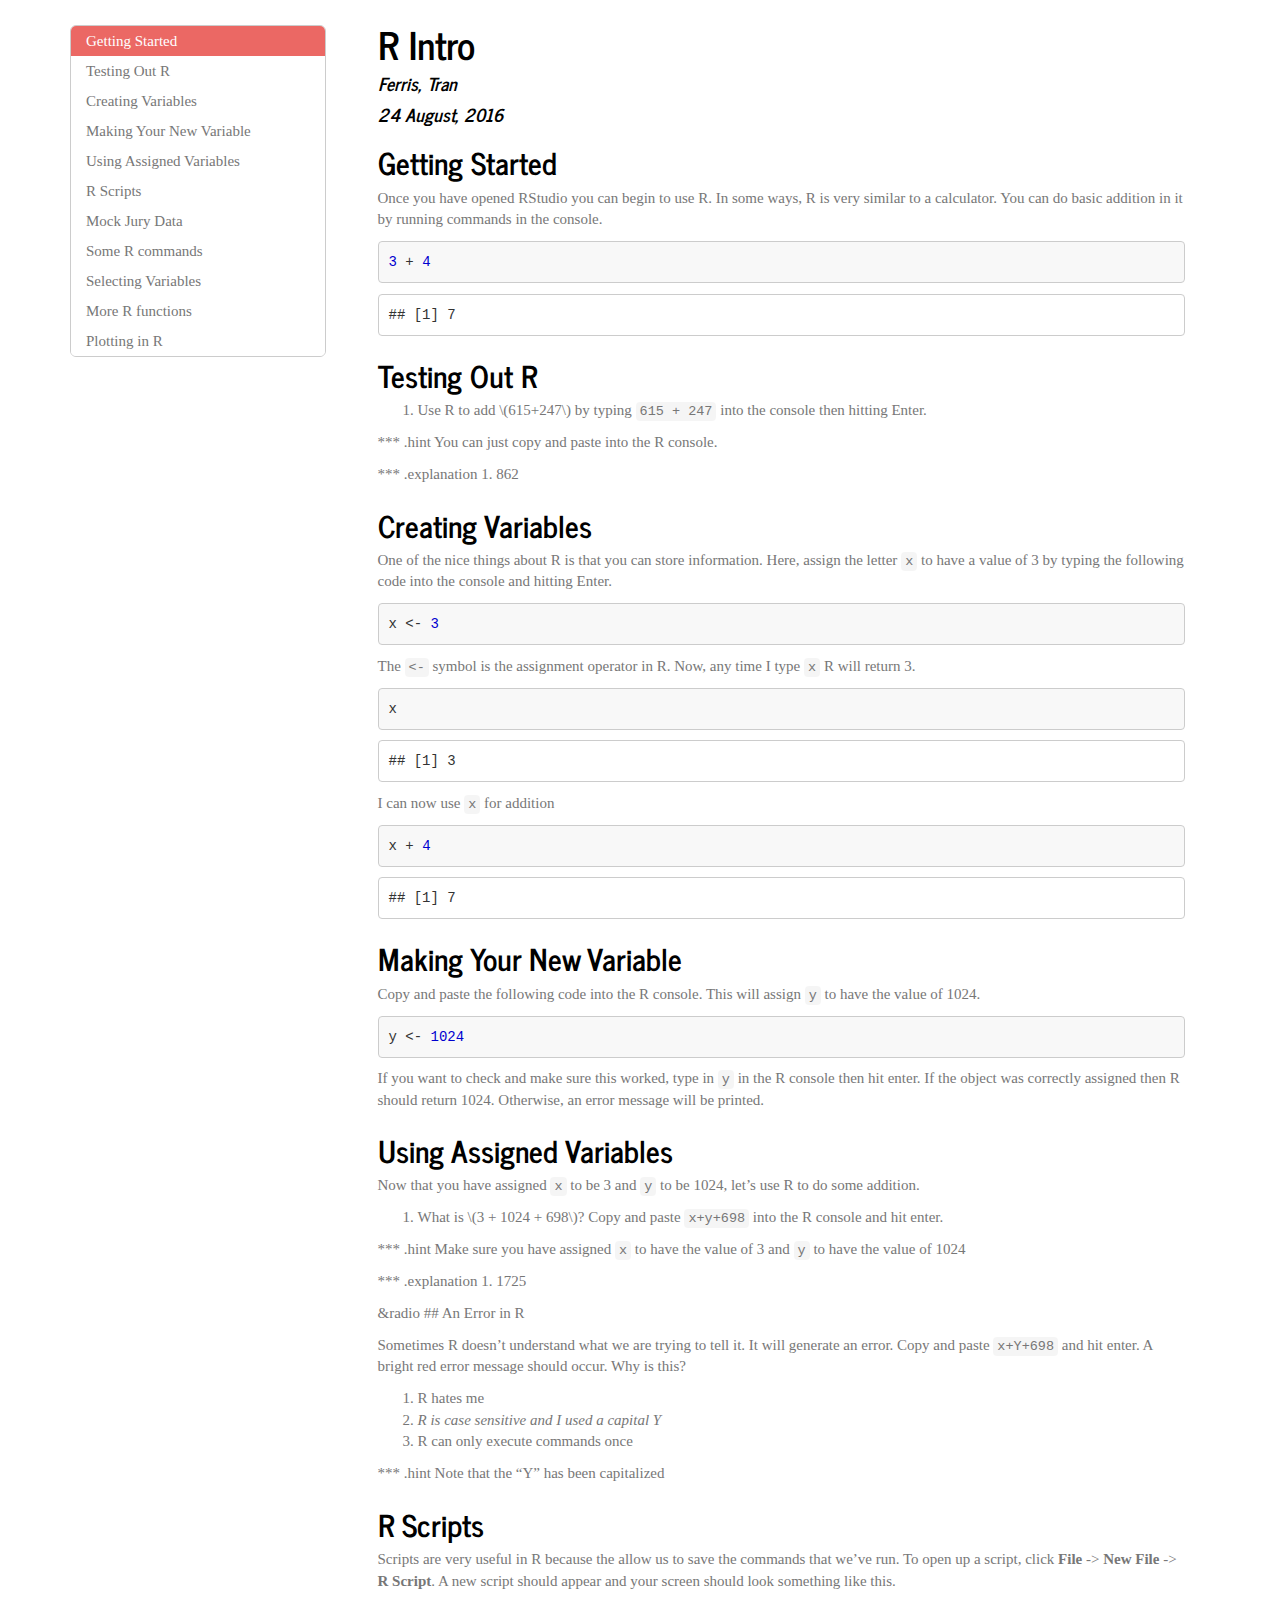
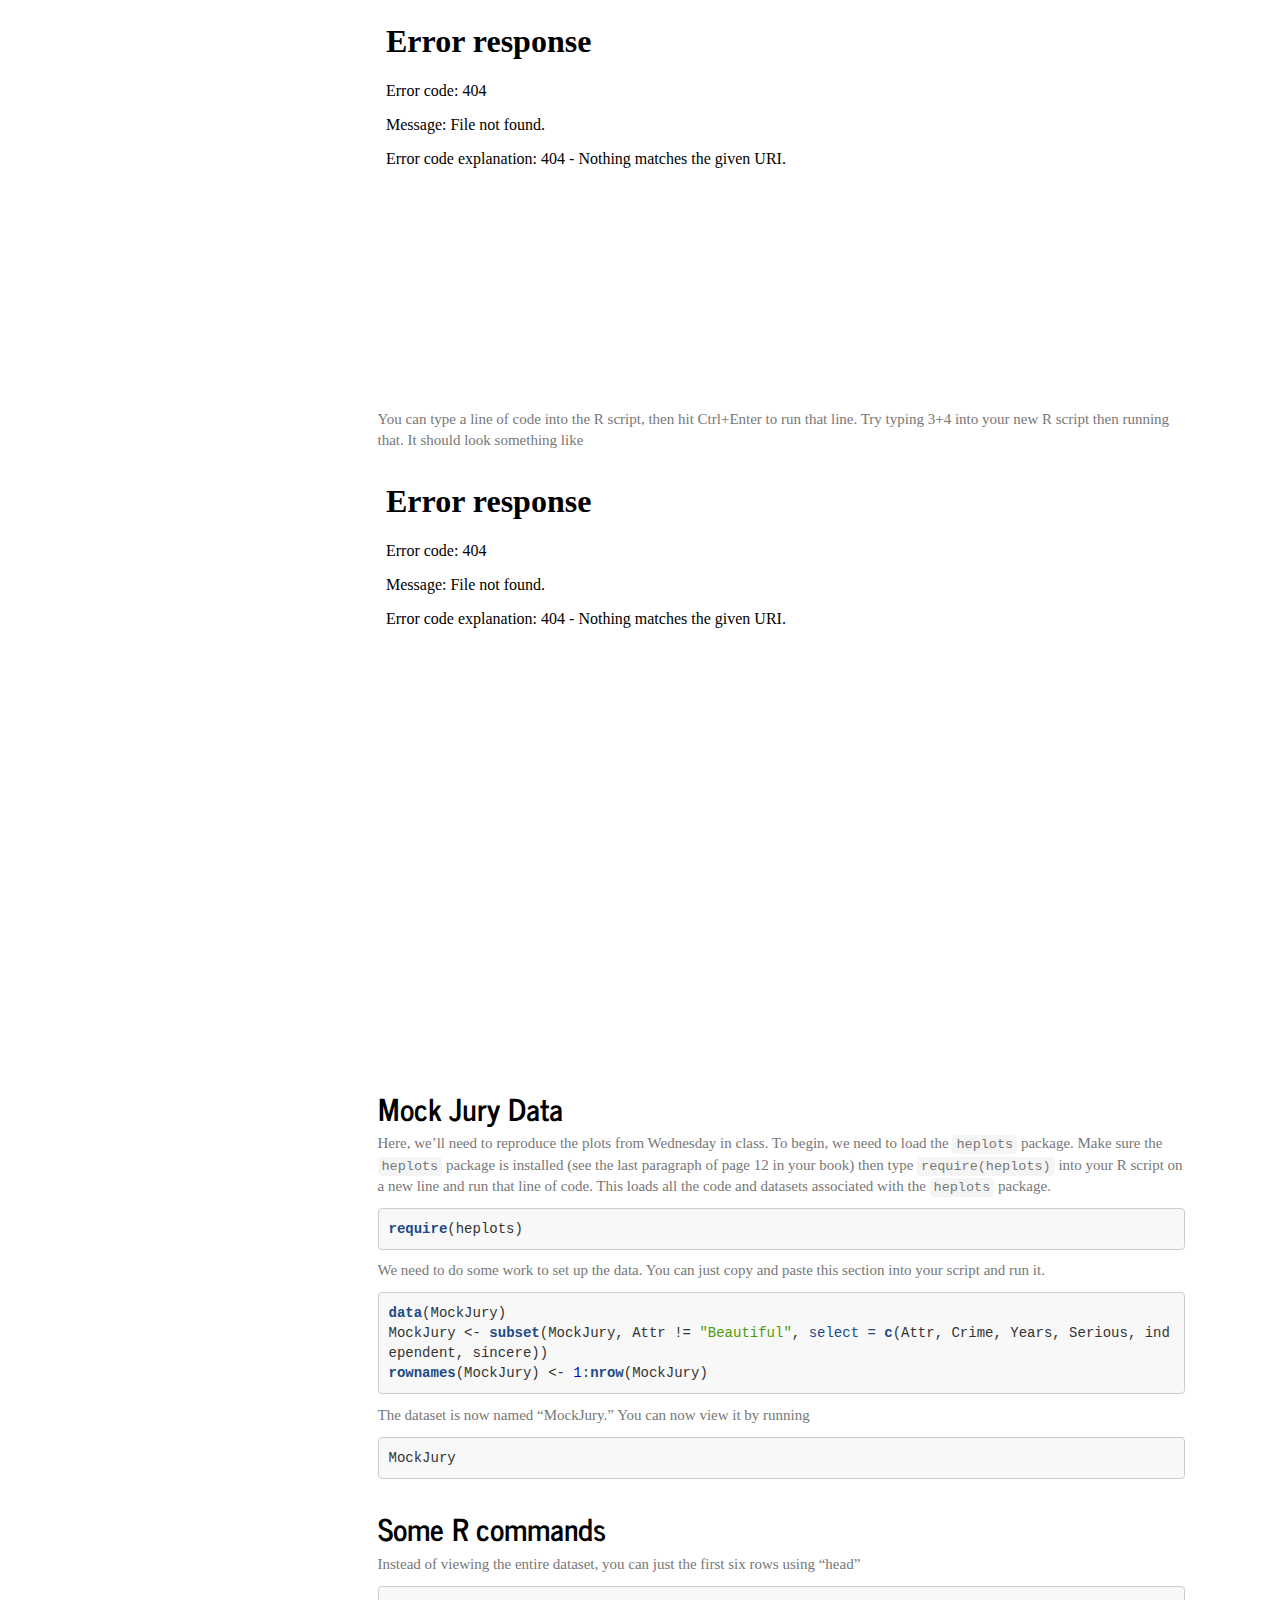
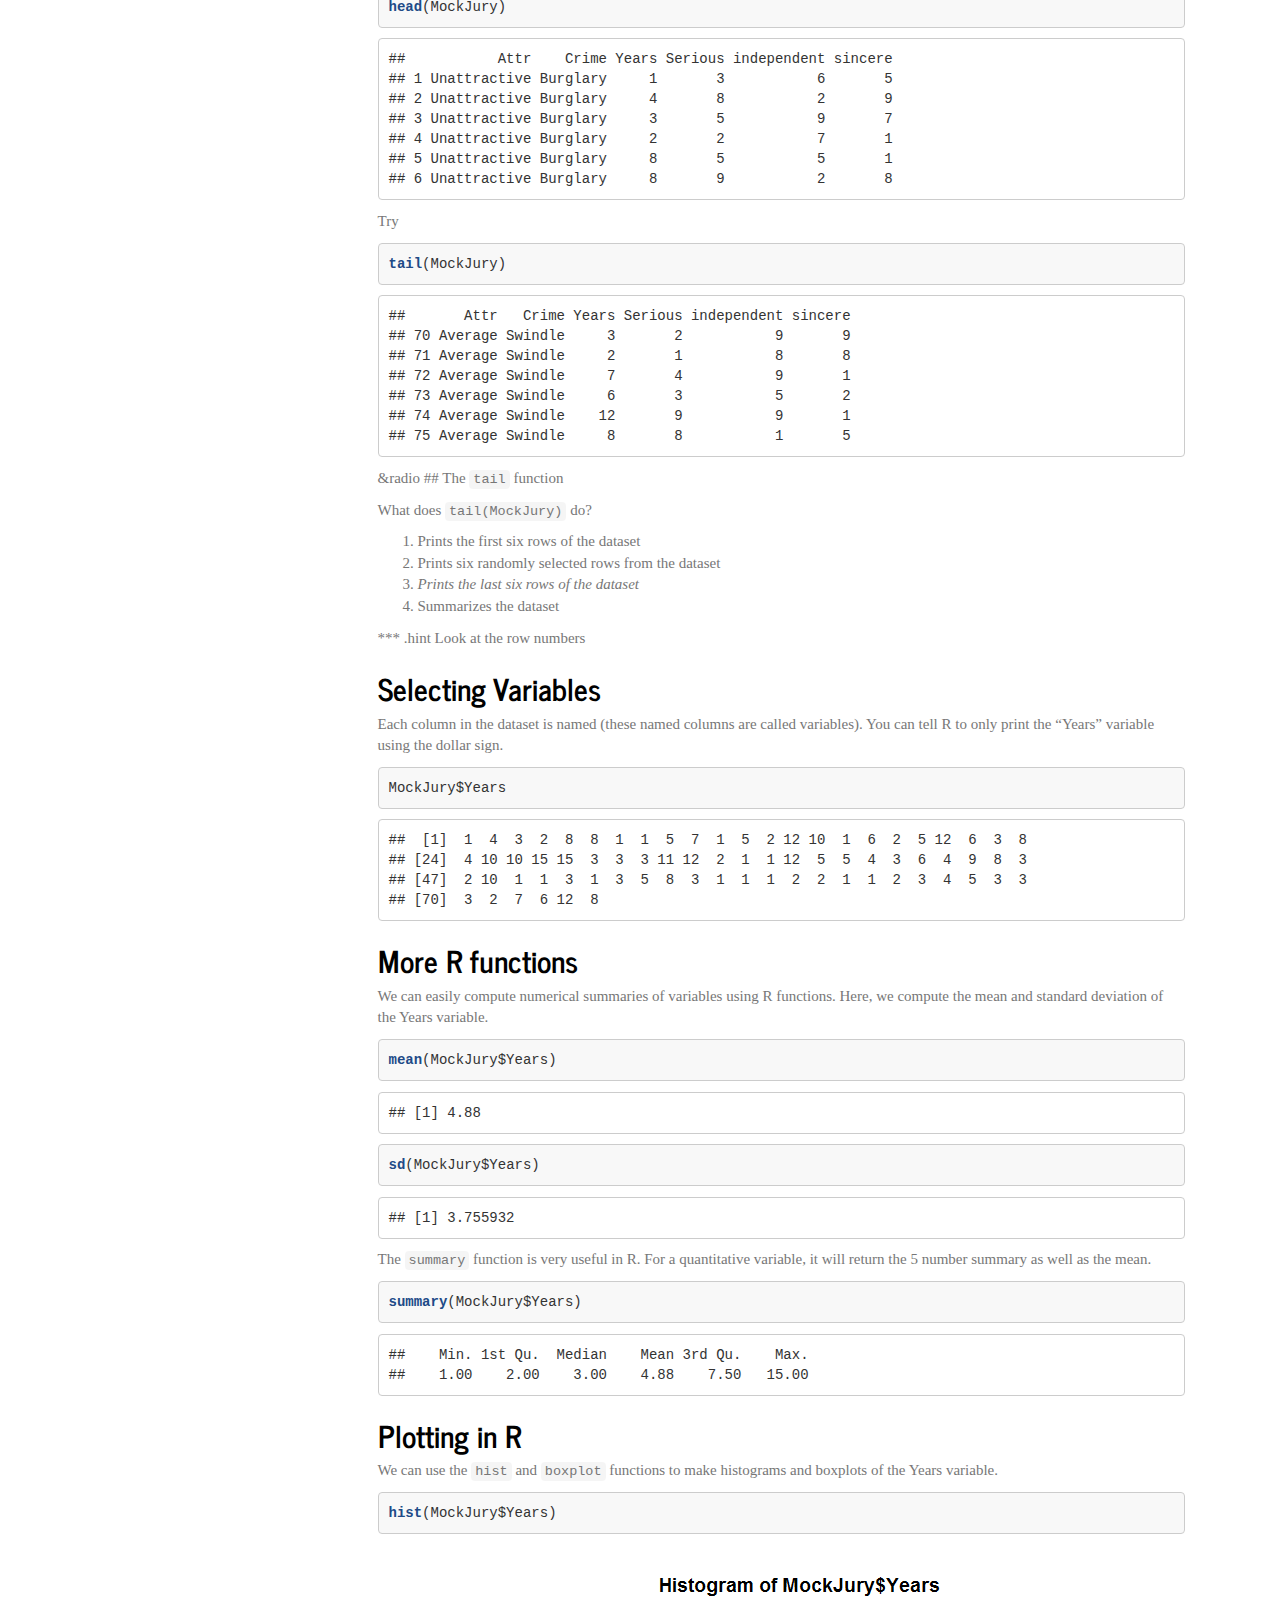
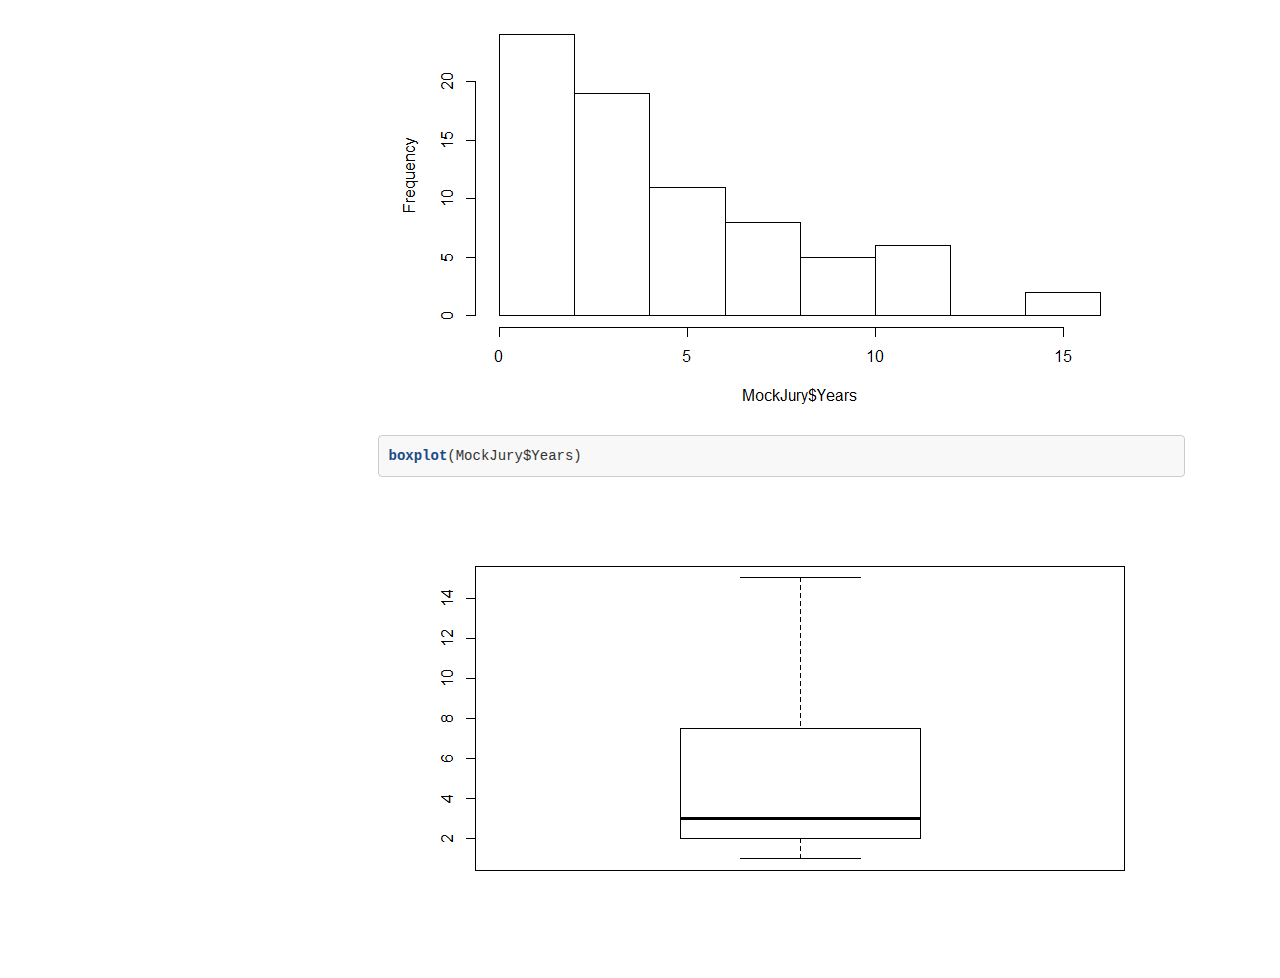
==== D1-Intro/index.html @ 1b53389f "D1 first commit" ====
<!DOCTYPE html>

<html xmlns="http://www.w3.org/1999/xhtml">

<head>

<meta charset="utf-8">
<meta http-equiv="Content-Type" content="text/html; charset=utf-8" />
<meta name="generator" content="pandoc" />


<meta name="author" content="Ferris, Tran" />


<title>R Intro</title>

<script src="[data-uri]"></script>
<meta name="viewport" content="width=device-width, initial-scale=1" />
<link href="data:text/css;charset=utf-8,%40font%2Dface%20%7B%0Afont%2Dfamily%3A%20%27News%20Cycle%27%3B%0Afont%2Dstyle%3A%20normal%3B%0Afont%2Dweight%3A%20400%3B%0Asrc%3A%20url%28data%3Aapplication%2Fx%2Dfont%2Dtruetype%3Bbase64%2CAAEAAAARAQAABAAQR0RFRgQsBFIAAElEAAAAPEdQT1O3B5rQAABJgAAAJjZHU1VC3ebepgAAb7gAAAB0T1MvMmiOrlIAAEEoAAAAVmNtYXCkB54CAABBgAAAAMxjdnQgEGkOKgAARVgAAABeZnBnbQ%2B0L6cAAEJMAAACZWdhc3AAAAAQAABJPAAAAAhnbHlmQGCSZAAAARwAADpgaGVhZP8gX3UAAD1YAAAANmhoZWETpwnVAABBBAAAACRobXR4Iko%2BeQAAPZAAAAN0bG9jYa%2FcvsoAADucAAABvG1heHACEwDUAAA7fAAAACBuYW1lEfsunQAARbgAAAEgcG9zdCrpc1AAAEbYAAACYXByZXCIwunjAABEtAAAAKIAAgBEAAACZAVVAAMABwAAMxEhESUhESFEAiD%2BJAGY%2FmgFVfqrRATNAAIAXAAAAPIFpgADAAcAADM1MxUDMwMjXJaWlhdolpYFpvuG%2F%2F8ARgQWAfsFphAnAA8BCQUQEAcADwAABRAAAAACAJMAAASYBe0AGwAfAAATNTMRIzUzETMRIREzETMVIxEzFSMRIxEhESMRNyERIZPt7e2EARqE9vb29oT%2B5oSEARr%2B5gHofAE%2FfAHO%2FjIBzv4yfP7BfP4YAej%2BGAHofAE%2FAAAAAwCd%2FysELwYcAC8ANwA%[base64]%2BBesABwAPABcAHwAjAAASNDYyFhQGIgIUFjI2NCYiEjQ2MhYUBiICFBYyNjQmIgkBFwFRldSVldQ1XYJdXYLyldSVldQ1XYJdXYL9hgNFcvy8BHDUlZXUlQFAgl1dgl37KdSVldSVAUCCXV2CXf6ZBalC%2BlcAAwBu%2F%2FUFEQYAACMALwA5AAATNjcmEDYgFhUUBwYHFhc%2BATUzFAYHFhcWMxUjIiYnBiMiJBAXFBYzMjcCJwcGBwYABhQXPgE3NjQm6kJ5Za4BBqOBWnCJ4U8shF1DZUUhMVIxamSn8rj%2B%2F4S5gKSR8I9NVBk1ATZkTI5LDyhgAstCWcoBE723hZVpST3k8m2eU43TYWEPB5A7ZKr1AWOtf7CTAQjtO0IsWQOXf8SdUDoWOZJ1AAAA%2F%2F8ARgQWAPIFphAHAA8AAAUQAAAAAQBc%2FuACFwZ1ABcAABM0PgI3Nj8BFw4CAhASFxYfAQcmJwJcJDpGIkcoEnQscEw%2FPCpZRR50YmF%2FArlq4LerP4E3GU4%2F18P%2B6P78%2FuZs4mwwToz0AT8AAAEAXP7gAhcGdQAVAAATNxYXEhEUAgcGDwEnPgISEAImJyZcdGdfgUIvYk4hdChvTD8%2FTDI%2BBidOhOH%2B0f7UjP7OdfF9NE4838oBHwEEARjDYXYAAAEAPwGoAnADvgAOAAATNxc1MxU3FwcXBycHJzc%2FHc5czR3Nf0t%2Ff0t%2FAtFYQ9jYQ1hDrzevrzevAAAAAAEASwFoA0IEYAALAAATNSERMxEhFSERIxFLATqEATn%2Bx4QCooQBOv7GhP7GAToAAAEARv8GAPIAlgAIAAAXNyM1MxUOAQdGV0GWG2ID%2BvqWljm%2BAwAAAP%2F%2FAAACCwIAAnsQBgDHAAAAAQBcAAAA8gCWAAMAADM1MxVclpaWAAAAAQBG%2F8EDmgYrAAMAABcBFwFGAuhs%2FRkMBjcz%2BckAAAACAFD%2F9QQfBfIAEgAkAAASJjQ%2BAzIeARcWFRAFBiIuARMQFxYzMjc2NzY0LgInJiMgbR0cSG2x3KhpIz3%2B5VXbr28ualShsUovDBIKGTEjSIn%2BoQGozOPT0ZhfXphou%2Fb905QtWpECA%2F6hmHuIVmGR%2FJacdi9iAAABAGoAAAL3BesACgAAEyUzETMVITUzEQdqAUdq3P2c9O0FeHP6o46OBLpFAAEAWgAABBoF9wAoAAAzND4DNzY%2FAT4CNzY1NCYjIgcGFSM0PgEyHgEVFAcOAQ8BABUhFVoaIC9HL3NQuEg3LAsckpa7Wy%2BUi%2BDyxHQyN24fU%2F4rAwmHTFBBWStrO4YzOjgbQkaBnpdQVH3Mbmy%2BcXFRWmAZP%2F6jnY4AAAABAEb%2F9QQRBfcAKAAAPwEWFxYyNhAmKwE1MzI2NCYjIgcGByc%2BASAeARUUBwYHFhcWFRQEIyBGZTJxav3IrI7V1YOGpYCgixwRYEnmAQfEd2MsLXs5Of703v7i7VdLR0GfARmwfaP0jn0YFV1UdWavZZ91NB1KXFt20NwAAgCAAAAEqQXrAAoADQAAEzUBMxEzFSMRIxElIRGAApCy5%2BeU%2FekCFwGGeAPt%2FBd8%2FnoBhnwDOgABAFf%2F9QPUBesAIwAAEzcWFxYzMj4BNzY1NCcmIgYHIxEhFSERNjc2MzIAEAAjIicmV2ISO3J9PnBGGzyXSbCaB4gC%2Bv2aPWIqK8UBAP740ryNSAEUSzg%2BeDpAKmCf8lQpgDEDGXz%2BNDoYCv7w%2FjX%2B0ZNK%2F%2F8Aaf%2F1BBcF6hAPABwEgAXfwAAAAQBUAAADvQXrAAYAABM1IRUBIwFUA2n9r6QCXwVgi436ogVgAAAAAAMAZv%2F1BE4F9QAdAC0AOQAAEzQ3NjcuATQ%2BATMyBBUUBwYHFxYXFhQGBwYjIi4BAAYUFxYzMjY3NjU0JyYvAh4BFzY3NjQmIgYUZqRQXHmafct3tQEAvzM6RLY9LFFDkLyG65cBX8s2aNNTgyVUWUt8TKI2ZgSaNGmy7K4BkLKBPyMqsOmwXdadrH4hGh9UcE63mzRxYL8BsMDPQ4E%2BIEp6dk1AMx%2FNJTACPyNH6IqS4wAAAAIAaf%2F1BBcF6gAgAC8AABM0NzY3NjMyABEQACEiJic3FjMyEhMOBQcGIyIkNhYzMjc2NwInJiIOAQcGaUlRjUxa4AEB%2FsT%2B6kakHjp2a7f0DQEXESUkNx1GT8v%2B%2F5SqjptdNxsWxjRkVFMgRwQBjn2JNx7%2Blf66%2FnL%2BSkAla1QBUgE0ASIWKB0iCxn9NLVzRHYBMkwUGDgoWgAAAAIAXAAAAPIEHwADAAcAADM1MxUDNTMVXJaWlpaWA4mWlgAAAAIARv8GAPIEHwAIAAwAABc3IzUzFQ4BBwM1MxVGV0GWG2IDFpb6%2BpaWOb4DBIOWlgAAAAABAEAAvQO6BRMABQAAEwEXCQEHQAM%2BPP0uAtI8AugCK1r%2BL%2F4vWgAAAgBLAfIDWgOwAAMABwAAEzUhFQE1IRVLAw%2F88QMPAfKEhAE6hIQAAAEAQAC9A7oFEwAFAAAJAScJATcDuvzCPALS%2FS48Auj91VoB0QHRWgACAF0AAAMEBesAGAAcAAATPgEyHgEUBg8BBh0BIzU0PwE2NCYiDgEHEzUzFV01luahVUkzaHyEe2Z7io1TLyJQlgUiZGVusLafPnqNXpWVfJF5keiWHzQ5%2ByKWlgAAAAACAFD%2FkQX5BTYAQgBLAAASJjQ%2BATc2IAQSFRAHBiMiJjUiDgEHBiIuAScmND4BMhc3MxEUFjI2NzYQAiQjIgcGBwYUHgIzMjY%2FARcUDgEiJCYABhQWMzI3ESaGNluUYbYBlQFIxrc5TGxvARQlHECvajwTIWyvuEwVbktURBQonv7xoqugy0AYWJ3wjEp5GBg8O4rt%2FvmvAd6WYUxze0sBNcn89aM5a7T%2Bxrj%2BiWEek2omKxc2LUMtS77Edj9M%2FZEzOkg7dgErAQqYVWzvW9zWqWchEBFaBCguVpAC66%2FMfo8BMjgAAAAAAgAZAAAEUQXrAAcACgAAMwEzASMDIQMTIQMZAbDYAbCagv4DhacBuN0F6%2FoVAd7%2BIgJaAxMAAAADAIcAAAQoBesAEAAbACYAADMRITIWFRQHBgcWFxYVFAYjJSEyNz4BNTQmIyE1ITI3PgE1NCYjIYcB2bfush8upFIs6t7%2BuwFFo0sgLq6O%2FrsBRYxIHi2TjP67BevRmv9HDQ0qm1Vsu998RB1wTY6uf0cddlF1egABAFD%2F7wRSBfwALgAAEiY0PgMyHgIXFh8BFQcuAicmIyAREBcWMzI3NjUXDgUHBiIuA2ERI1J6ucCHXEwWLgsGmBAxMR5HY%2F56Ul3XsGJEkgQdFC0tSypl1JFsVzoCCpzD18uWWzFOXzBjMxgBKXJpQxc1%2FXf%2B6rDFimF4FwtWNl0%2BSxY1MFN1hwAAAAIAhwAABHoF6wALABcAADMRISATFhAOAQcGISczIBM2NRAnLgErAYcBaQH2cCQqYUmh%2FuvV1QFHdTqKNrl91QXr%2FkKQ%2FtTUwUWXfAEXjMoBZ5k7SwAAAAABAIcAAAPiBesACwAAMxEhFSERIRUhESEVhwM1%2FV8B4%2F4dAscF63z963z9p4UAAAABAIcAAAO8BesACQAAMxEhFSERIRUhEYcDNf1fAeP%2BHQXrfP3rfP0iAAAAAAEAUP%2FwBF4F%2FAAtAAASJjQ%2BAjc2MzIXFhcHLgQnJiIGBwYREBcWMyATNjUhNSERIzUGBwYiLgF1JRw4XTuAwI18kUKRAQMTGjUhTOikLVdQaeIBGSwJ%2Fq8B4nhxfji4v34BsdrTtqyRN3RVY%2FkkBxlIQU8dRGxetP7%2B%2FsyYyAFERll8%2FTXAnCQQXJgAAQCHAAAEXwXrAAsAADMRMxEhETMRIxEhEYeUArCUlP1QBev9bwKR%2BhUC3v0iAAAAAQCHAAABGwXrAAMAADMRMxGHlAXr%2BhUAAQAZ%2F%2FAC%2BQXrABQAAD8BFhceATMyNjURMxEQBwYiLgEnJhlnGEAbXDN6aZTZRaiEShwo9DVAOxkpp5oEPvvC%2FrpbHDVDKz0AAQCHAAAEWwXrAAsAADMRMxEBMwkBIwEDEYeVAmmf%2Fk4B6ab%2BX%2FgF6%2FzIAzj9x%2FxOAzb%2Buf4RAAABAIcAAAO7BesABQAAMxEzESEVh5QCoAXr%2BqOOAAAAAAEAgAAABSoF6wAPAAAzESEBMwEhESMRIwEjASMRgAEMAUQKAUQBDJQK%2FoJy%2FoIKBev7dQSL%2BhUFXvqiBV76ogABAIAAAARjBesACQAAMxEzAREzESMBEYDsAmOUf%2F0wBev7fgSC%2BhUFWPqoAAIAUP%2FwBJ8F%2FAATACYAABImND4DMh4BFxYVEAcGIyIuARIGFB4CMj4BNzY1ECcuASIOAXoqJlZ%2FwOe5eypP43vAb7yBKRovX6PFjVYcMnkrjLSPXQGl2ebazJdbXZlmwPD%2BSdV0WZUDN7vu4bZpT35XmsYBSbVBUUh5AAACAIcAAAQsBesADAAUAAAzESEyFxYUDgIjIRkBITI2ECYjIYcCEetvOixbomv%2BgwEYosPEof7oBeu6YsORfUr9TAMwjgEkjQACAFD%2B8QSfBfwAIQA0AAASJjQ%2BAzIeARcWFRAHDgEHFBcWMyEVIyIuAicmNS4BAgYUHgIyPgE3NjUQJy4BIg4BkUEmVn%2FA57l7Kk9rNbJzIBtCAQiB1mExGAoOeMQMGi9fo8WNVhwyeSuMtI9dAW3%2B%2BdrMl1tdmWbA8P7112uVF1wZFXwbHSMcK2ERkgN%2Bu%2B7htmlPfleaxgFJtUFRSHkAAgCHAAAELAXrAA8AGgAAMxEhMhcWFRQHBgcBIwEhGQEhMjc2NTQnJiMhhwH%2B73dBQEaeAR6i%2Fuz%2BqwF4aUpS3kJO%2FvEF67plb4ZveiL9NAK0%2FUwDMEJJm846EQABACj%2F8APcBfwARQAAEzcyHgMXFiA2NCYnJi8BJicmNTQ3PgEyHgIfARYXBy4FJyYjIgYVFBceAx8BFhcWFRQHBgcGIi4CJyYnKIkBBxMgOydWARqKV20gNF%2F3VTtwNaS1i1VEDx0NA4ICDwsbHS8bQlN7mkQlM0UgL1ToVzs%2BTZ07nZhnUxkuEwFwMCI2QkIbPZrhgS0NEiFSgFl3jXo4RjFIXiVKIwYyBTUiPCkxDySReIM1HRoZDQ4aR4xfh2JriCwQKkRSKUs3AAABABkAAAQNBesABwAAEzUhFSERIxEZA%2FT%2BUJQFb3x8%2BpEFbwABAIf%2F8AQ9BesAFQAAExEzERQXFjMgNzY1ETMRFAcGISAnJoeUQlOxAQgxDJdZeP71%2FsFuLQHHBCT73Ihddu43NgQk%2B9ykgbL%2BagAAAQAZAAAENwXrAAYAABMzCQEzASMZmgF1AXWa%2Fj6aBev7GATo%2BhUAAAEAGQAABjUF6wAPAAATMwEzATMBMwEzASMBIwEjGZoBAwoBEqoBEgoBA5r%2BoZj%2B7gr%2B7pgF6%2FtSBK77UgSu%2BhUErvtSAAAAAAEAGQAABCIF6wALAAAzCQEzCQEzCQEjCQEZAbX%2BXZoBZwFcmv5UAamc%2Fpn%2BmQMFAub9hgJ6%2FQP9EgJ8%2FYQAAAABABkAAARJBesACAAAEzMJATMBESMRGZoBfgF%2Bmv4ylAXr%2FTcCyfyp%2FWwClAAAAAABAEQAAAQyBesACQAAMzUBITUhFQEhFUQDOfz9A7j85gMUawUAgHv7Ho4AAAEAZP7jAhkGZgAHAAATESEVIREhFWQBtf7fASH%2B4weDXPk1XAAAAAABAFH%2FwQOlBisAAwAAEzcBB1FsAuhtBfgz%2BckzAAAAAAEAZP7jAhkGZgAHAAAXIREhNSERIWQBIf7fAbX%2BS8EGy1z4fQAAAAABAFoEbAIWBYsABQAAEzcXBycHWt7eQpydBK3e3kCcnQAAAAABAFwAAAP8AHAAAwAAMzUhFVwDoHBwAAABALMERwIxBa8AAwAAEzcBB7NXASdCBVhX%2FtlBAAAAAAIASP%2FzA0wEKAAhAC4AABI%2BAjc2NzQnJiMiBwYHJzYhMhcWFREUFhcjJjUGIyInJjcGFBYyNjc2NxEGBwZIJE1iSYXAPTZnflsnD19wAQ3xQxsWCYUejaq8SSWdGWh%2FYShJJL4jsAFJa1NAGi8mnjUvYCcfP9e5S2v92x1kEw%2BZtYRDui6UTyYeNysBPTELOQAAAAACAF7%2F9QOXBesAFwAkAAA3FAcjNjURMxE%2BATMyEhUUBwYHBiImJyYnFhcWMjY3NjUQISIH%2FBmFGoQToFy02DdAdkKKZiM7HmVNJnZrHz%2F%2B1oNqppoMN1sFWf2qKWz%2By%2FeTg5Y8ISggNqOLGQ0%2FOHGxAbyXAAEAS%2F%2F1A00EKgAgAAATECEyFxYXFhcHLgMjIBEUFjMyNzY%2FARcGBw4BIyICSwGpaUhHFygPagInLFM0%2Ftubil8%2FNxMJaCNQJHxG2s8CCAIiMjIoRC0wFE4yKf5Xzt5JPzEWMmFPIzoBFwAAAAIAS%2F%2F1A4QF6wAVACIAACUGIyImJyY1ND4BMhYXETMRFBYXIyYBFBcWMzI3NjcRJiMgAuZmtluWLmBfuNGgE4QRCYUZ%2Fek%2FQo9fPTE6aoP%2B1qaxW0udxpP8nWwpAlb6px5hEwwB8rFxdzYrUAINlwACAEv%2F9ANMBCoAGwAkAAA2JjQ%2BAzc2Mh4BFxYRIRAXFjMyNxcGBwYiJgMhNCcmIyIHBn4zHC5CRilHgFpnJVb9hodDUppsWyc%2FeOqkCwHwRTprrzsc3bTGo3JZNhEeF0c6iP73%2FvVhML8%2FSDpuVgImlWJSokwAAAABAA0AAAItBfQAEwAAARUjIh0BMxUjESMRIzUzNTQ3NjICLVmW7%2B%2BEra2NQpsF629%2B33D8UQOvcN%2BjORoAAAAAAwAq%2FkMDzQQsADoATgBWAAASJjQ%2BAzcuATQ2Nz4BNy4BND4BMhYXNjc2NxUjIhUeARUUBiMiJwYHBhUUFx4CFxYXHgEVECEiLwEUFxYyPgM3NjQuAycGBwYSFBYyNjQmIntRHj0tTghSVBsbLDoDPFttt6xpPEwwPjQCqzMZz6VXWwgcPCogXycucJphe%2F4hqYQQalufNFI0PhIqUHt4bQtrIFJAjPF9e%2Br%2Bn29sPDAdJwURVkc6GSckAjOlxa5iKik%2BCQ0BeB9eWS2h3yYHFCoqLhENDgUBASUXimD%2B4j3XYiMfAQcNGhIqeEceDQUDKBMwA4Hqm57imQAAAQCBAAADZQXrABMAADMRMxE2NzYzMhYVESMRNCYjIgcRgYSUXzE1c5SEaz6UnwXr%2FYeNHQ6MjPzuAxJLXa388wAAAAACAHgAAAEOBToAAwAHAAATNTMVAxEzEXiWjYQEpJaW%2B1wEH%2FvhAAAAAv%2FB%2Fq8BBQU6AAMAFAAAEzUzFQEyNjURMxEUBw4DBwYrAW%2BW%2FrxhVoQqEBoxIB8qISQEpJaW%2BntEgAQ8%2B%2BGrQxkhFwsDBAAAAQCCAAADdgXrAAsAADMRMxEBMwkBIwEHEYKEAZSe%2FuwBUpL%2B5sQF6%2FwqAgr%2Bmf1IAkbz%2Fq0AAAABAIH%2F%2FgEFBesAAwAAFxEzEYGEAgXt%2BhMAAAAAAQB4AAAFuwQqACEAADMRMxU2NzYyFhc2NzYzMhYVESMRNCYjIgcRIxE0JiMiBxF4hIppMZSJFpFoMTdzlIRrPpOfhGs%2BlJ8EH66KIA9gYZEgEIyM%2FO4DEktdrfzzAxJLXa388wAAAAABAHgAAANcBCoAEQAAMxEzFT4BMhYVESMRNCYjIgcReIRYntaUhGs%2BlJ8EH61XYYyM%2FO4DEktdrfzzAAACAEv%2F9AOBBCoACQAVAAAaASASEAIjIicmNxAXFjI%2BATc2NRAgS9kBhtfZwcVtaoSlMoJlPBMh%2FdIDCAEi%2Ftz%2BGP7Wmpfr%2FsNVGjRSOmWGAasAAAACAIH%2BZgOsBCoAEwAkAAATETMVNjc2MzIXFhUQBwYjIiYnGQEeATI%2BATc2NTQnJiMiBwYHgYQYN2hx0m4%2Fh2KjXKwTLoR3UU8cPnQ%2BXn5eGB%2F%2BZgW5pC0tVeaEnf7so3dvKP3aAphCVxc9MWzN%2BmY3ahsqAAIAS%[base64]%2F%2B5GgnmAJwCSEkPrn9jQAAAAABAFD%2F9QMeBCoAMgAAPwEeATMyNzY0JicuAycmNDYzMhcWFwcuAS8BJi8BJiIGFBYXHgUXFhUUBiAmUGM1gl5iPTMsKEORU1ggSbuRq3YWD1sHKgYaEgwiIJhuJCQ6mDFTLzwQJ8r%2B9rXIQFJRNSyATBgmIx0yH0fpmXsXFkQHLQYVEAUMDFdoPxckLhAhHjEbRFCFqmUAAAEAJP%2FzAkwFoAAYAAATNTMRMxEzFSMRFBYzMjY1FQYiLgEnJjURJLKE8vI%2BRx1QQn0uQhUyA69wAYH%2Bf3D9Y2VKCgFjGAYgHUaWAp0AAAAAAQCB%2F%2FUDZQQfABMAABMRMxEUFjMyNxEzESM1BgcGIyImgYRrPpSfhISOZTE1c5QBDQMS%2FO5LXa0DDfvhrosfD4wAAAABABkAAANsBB8ABwAAEzMBMwEzASMZigEWEwEWiv68ywQf%2FHMDjfvhAAAAAAEAGQAABQsEHwAMAAATMxsBMxsBMwEjCwEjGXvo0Hji3of%2B03bgyYcEH%2FzlAxv84AMg%2B%2BEDKfzXAAAAAAEAGQAAA00EHwALAAAzCQEzEwEzCQEjCQEZAUr%2BwJT1AQCU%2FrQBWZT%2B9f7%2FAiAB%2F%2F56AYb%2BB%2F3aAan%2BVwAAAAABABn%2BdwNwBB8AFAAAEiInNxYyPgI3NjcBMwkBMwEGBwbVfjwKJHhOMikMFQn%2BhY4BKwEYhv6QOTk%2F%2FncIeREfMTseODUEIvylA1v7oas9QgAAAAABABkAAALyBB8ACQAAMzUBITUhFQEhFRkCMP4FAqT9yAI4VQNacEr8o3gAAAEAUP7gAlIGZgAnAAATNTI1NCcmNTQ2MxUiBgcGFRQWFAYHHgEUBhQeAjMVIiY1NDc2NTRQwQ8ttsdCax8%2FPFRgYFQ8IT1rQse2LQ8CZnr1JCVvZa%2FFaTInUFEVzdOJIiKJ0808VE0yacWvZW8lJPUAAAAAAQBk%2F3wA%2BAYbAAMAABcRMxFklIQGn%[base64]%2FWADyBP4AAwAHAAAXEzMTAzUzFVwXaBeWlqgEevuGBRCWlgAAAgBu%2FxQDcAUBABwAIgAABSQQJTUzFR4BFxYfAQcmJyYnETY3Fw4DBxUjAxQWFxEGAcL%2BrAFUhD5nHTwSB2oQUyEpf0NoCD0%2FajyE0G1j0AU3A78z3doIOSNINxcwYDkXCPy2IagyGmRDQAnkAv2r1SADPjUAAAAAAQAqAAAD6AX1ACgAACUGKQE1PgE9ASM1MzUQNzY3NjMyFxUnIg4CHQEhFSEVFAYHITI3NjcD6D3%2Buf4tDROHh09LgEk%2BmQNnZYBJHAFF%2FrsRDwFH6UMHA4WFiiLxXn6HbwFEh34nFgpwAjmFvJRvh35h9BxCCAkAAgBLAbECuQQgABcAHwAAEzcmNDcnNxc2Mhc3FwcWFAcXBycGIicHEhQWMjY0JiJLZC0sY0FiQac%2FY0FkLCxkQWJCo0NiWliFWFiDAfJkQKRCY0FiMDFjQWRDn0NkQWIwMGIBeYJgYYBgAAAAAQAZAAAESQXrABYAABMzCQEzATMVIxUzFSMRIxEjNTM1IzUzGZoBfgF%2Bmv4y8PDw8JTl5eXlBev9NwLJ%2FKlcrlz%2B0gEuXK5cAAAAAAIAZP98APgGGwADAAcAABcRMxEDETMRZJSUlIQDCvz2A44DEfzvAAACAFD%2F9QMeBVAAOQBHAAA%2FAR4BMzI3NjQmJy4DJyY0NyY1NDYzMhcWFwcuAS8BJi8BJiIGFBYXHgUXFhQHFhUUBiAmEwYUFhceARc2NCYnLgFQYzWCXmI9MywoQ5FTWCBJLS27kat2Fg9bByoGGhIMIiCYbiQkOpgxUy88ECcoKMr%2B9rVTCiQkOvg%2BBCwoQ9DIQFJRNSyATBgmIx0yH0e%2BQz9OgZl7FxZEBy0GFRAFDAxXaD8XJC4QIR4xG0SfQz9VhaplAvwZQj8XJEslGENMGCYyAAIAXASzAjEFSQADAAcAABM1MxUzNTMVXJaplgSzlpaWlgAAAAMASwESA%2FcEvgAHAA8AMAAAEhAAIAAQACACEBYgNhAmIBImNDY3NjMyFxYXByYnJiIOAQcGFBYXFjMyNxcGBwYjIksBFAGEART%2B7P580%2B4BTu3t%2FrIFJxgYNWZgOQ0KQhESIksyHAgMDA4cTmMTQgIeOV9FAiYBhAEU%2Fuz%2BfP7sAn3%2Bsu3tAU7t%2FaJ%[base64]%2FARcHFwdk3kCcnUEu3kCcnUEE%2FN5CnJ1B3t5CnJ1BAAAAAAEAXAFuA%2FwDJgAFAAATNSERIxFcA6BwArZw%2FkgBSAAAAQBcArYD%2FAMSAAMAABM1IRVcA6ACtlxcAAAAAAQASwEaA%2FkEtgANABUAIgAqAAATNAAzMhceARQOASIuARIQFiA2ECYgExEzMhYUBgcXIycjFREzMjU0JisBSwEUw8WIP0t%2F2f7Zf0TuAUvt7P6yBtRBSC0xXUxab3pWPjlZAui%2FAQ%2BGPqve1Xp81QEg%2Frro5wFJ5v2BAexZYVMK1crKAQlZLB8AAAAAAQBaBM8CaQUrAAMAABM1IRVaAg8Ez1xcAAAAAAIASwPbAkkF2QAHAA8AABI0NjIWFAYiAhQWMjY0JiJLldSVldQ1XYJdXYIEcNSVldSVAUCCXV2CXQAA%2F%[base64]%2BxASIASdX%2Fu8AAAEAgf5lA2UEHwATAAATETMRFBYzMjcRMxEjNQYHBiInEYGEaz6Un4SEjmUxezn%2BZQW6%2FO5LXa0DDfvhrosfDxr%2BVgAAAwBEAAAD1AXrABEAFwAbAAASJjQ%2BATc2MyERIxEjESMRIiYSBhQWFxETMxEjbiobPy1lqAH8lNqUa6CXhoV1lNraA3uRhWtqKVz6FQK0%2FUwCtEoCVInwjBQCLf3KAj8AAQBcAxIA8gOoAAMAABM1MxVclgMSlpYAAQAW%2FscBBwAAAAsAABMnNTI2NTQnMxYVFDokWTtOYkn%2BxwFeIA9LYGZgcwABAGQEHwE%2BBewACgAAEzczETMVIzUzEQdkYjZCzklHBckj%2Fm06OgFTFQAAAAIAZAQhAcEF6wAHAA8AABImNDYyFhQGJxQyNTQmIgbBXVymW1y70S9yMAQhgM97fM9%2F5aamU1NSAAAAAAIAZAQeAo8F2gAFAAsAABM3JzcXBz8BJzcXB2SdnEDe3sudnEDe3gRfnZxC3t5BnZxC3t4AAAAABAA5%2F9cEQAYPAAoADQAYABwAACU1ATMRMxUjFSM1JzMRATczETMVITUzEQcTATMBAhcBSG5zc1%2F29vzLo0pu%2Frp6d0MC6Gz9GbhOAfL%2BEFC%2Fv1ABewMxOv1VUFACVCL6YgY4%2BcgAAAADADn%2F2gRUBhIACgAsADAAABM3MxEzFSE1MxEHATQ3Nj8BNjc2NTQjIgYVIzQ2MhYVFA8BBg8BBg8BBhUhFQUBMwE5o0pu%2Frp6dwIONT5%2BUi4LGopPSV%2BdvIdwYAMbSBgLGhwBhPwwAuhs%2FRkFtDr9VVBQAlQi%2Bn5yR1FdPCMULiuJXzhfhHxZbVdJAhY8FQ4gIh1QGQY4%2BcgAAAAEADb%2F2gSLBhIACgANADAANAAAJTUBMxEzFSMVIzUnMxElNx4BMjY0JisBNTMyNjQmIgYHJz4BMhYVFAcGBxcWFAYjIhMBMwECYgFIbnNzX%2Fb2%2FH04EHWGW007f384OEt4ZRY0JIKiiRMcLx5Zjl6vVwLobP0ZuE4B8v4QUL%2B%2FUAF77zAYS01%2BV1FPbEY8GjkqQ3RTLyk6IBQ823D86wY4%2BcgAAAIAXQAAAwQF2QAXABsAABM3Nj0BMxUUDwEGFBYzMjY3Fw4BIyImEAE1MxXaZn2Ee2Z7fEhncydaMrZzlrYBXZYCoHiOXpWVdZN6lemRQU45XWzaAS4DO5aWAAD%2F%2FwAZAAAEUQevECcAQwASAgASBgAkAAD%2F%2FwAZAAAEUQevECcAdQGtAgASBgAkAAD%2F%2FwAZAAAEUQeVECcAQQD9AgoSBgAkAAD%2F%2FwAZAAAEUQc%2BECcAYQCqAhsSBgAkAAD%2F%2FwAZAAAEUQcMECcAaQDuAcMSBgAkAAAAAwAZAAAEUQfSAAcAGgAdAAAAFBYyNjQmIgI0NjIWFAcGBzMBIwMhAyMBJicDIQMBllyDXV2DvJXTlkshKAEBsJqC%2FgOFmgGwJyImAbjdBxSCXV2CXf741JWV1EshEvoVAd7%2BIgXrEiH8PAMTAAAAAAIAGQAABfwF6wAPABMAADMBIRUhESEVIREhFSERIQMTIREjGQGwBA39XwHj%2Fh0Cx%2Fyl%2FpeFpwFHbAXrfP3rfP2nhQHe%2FiICWgMTAAABAFD%2BwQRSBfwAOwAAASc1MjY1NCcmJy4FND4DMh4CFxYfARUHLgInJiMgERAXFjMyNzY1Fw4FBwYHFhUUAhckWTtIQTJIbFc6JhEjUnq5wIdcTBYuCwaYEDExHkdj%2FnpSXdewYkSSBB0ULS1LKlVYQ%2F7BAV4gD0hbBhAYU3WHm5zD18uWWzFOXzBjMxgBKXJpQxc1%2FXf%2B6rDFimF4FwtWNl0%2BSxYsCGFccwD%2F%2FwCHAAAD4gevECcAQ%2F%2F%2BAgASBgAoAAD%2F%2FwCHAAAD4gevECcAdQGaAgASBgAoAAD%2F%2FwCHAAAD4geVECcAQQDqAgoSBgAoAAD%2F%2FwCHAAAD4gcMECcAaQDbAcMSBgAoAAD%2F%2F%2F9hAAABGwevECcAQ%2F6uAgASBgAsAAD%2F%2FwCHAAACQQevECcAdQBJAgASBgAsAAD%2F%2F%2F%2FzAAABrweVECcAQf%2BZAgoSBgAsAAD%2F%2F%2F%2FmAAABuwcMECcAaf%2BKAcMSBgAsAAAAAgAJAAAEhAXrABAAHwAAEzUzESEyHgEXFhEQBwYpARETMyA3NhEQJyYrAREhFSEJgAFpm%2ByQLU7aof7p%2FpeU1QEAgnzccbHVAUT%2BvAKkiAK%2FVo1msv75%2FnbJlgKk%2FdispQEcAbKMSP29iAD%2F%2FwCAAAAEYwc%2BECcAYQDnAhsSBgAxAAD%2F%2FwBQ%2F%2FAEnwevECcAQwBeAgASBgAyAAD%2F%2FwBQ%2F%2FAEnwevECcAdQH5AgASBgAyAAD%2F%2FwBQ%2F%2FAEnweVECcAQQFJAgoSBgAyAAD%2F%2FwBQ%2F%2FAEnwc%2BECcAYQD2AhsSBgAyAAD%2F%2FwBQ%2F%2FAEnwcMECcAaQE6AcMSBgAyAAAAAQBLAW8DNQRaAAsAABMJATcJARcJAQcJAUsBGP7oXQEYARdd%2FukBGF3%2B6P7oAcwBGAEZXf7nARhd%2Fuj%2B6F0BGP7oAAADAFD%2F2gSnBg0AGQAhACsAABICED4DMzIXNxcHFhIQDgMjIicHJz8BASYjIAMGEBMWMzI%2BATc2ECehUSZWf8B2roRKcmFLTiZWfbtyr4VMc2FKAjhhj%2F7%2FZDipZY9ZjlkdNVEBMQElAQ7azJdbcIFCp2%2F%2B1f7y2MiUWG6EQqh%2BA9hm%2Fuqd%2Fh%2F%2B4GBPflaZAcewAAD%2F%2FwCH%2F%2FAEPQevECcAQwA%2BAgASBgA4AAD%2F%2FwCH%2F%2FAEPQevECcAdQHYAgASBgA4AAD%2F%2FwCH%2F%2FAEPQeVECcAQQEoAgoSBgA4AAD%2F%2FwCH%2F%2FAEPQcMECcAaQEaAcMSBgA4AAD%2F%2FwAZAAAESQevECcAdQGpAgASBgA8AAAAAgCHAAAELAXrAA4AFgAAMxEzESEyFxYUDgIjIRkBITI2ECYjIYeUAX3rbzosW6Jr%2FoMBGKLDxKH%2B6AXr%2FrG6YsORfUr%2BmwHhjgEkjQAAAAABAIf%2F9QRNBfUARQAAMxEQNzY3NiAWFAYHDgQHBhQWFx4FFxYVFAYgJic3HgEzMjc2NCYnLgMnJjU0NzY3Njc2NTQmIg4BBwYVEYclL0poATe7bFARPRgoDwoPJCU5mDFTLzwQJ8r%2B%2FpxCYzReX2I9MywpQpFTWCBJRD93XRQKf55hQBIfA28BMmWBLkCq35QfBxYKEw8MFVQ%2FFyQuECEeMRtEUIWqTmpAUTc1LIBMGCYjHTIfR2h%2FPTkgGkIfLVNdJ0tCd%2BP8kQAAAP%2F%2FAEj%2F8wNMBd0QJgBDuy4SBgBEAAAAAP%2F%2FAEj%2F8wNOBd0QJwB1AVYALhIGAEQAAP%2F%2FAEj%2F8wNMBcMQJwBBAKYAOBIGAEQAAP%2F%2FAEj%2F8wNMBWwQJgBhVEkSBgBEAAAAAP%2F%2FAEj%2F8wNMBToQJwBpAJj%2F8RIGAEQAAP%2F%2FAEj%2F8wNMBoQQJwBxAIIAqxIGAEQAAAADAEj%2F9AWmBCoALgBAAEkAABI%2BAjc2NzQnJiMiBwYHJzYhMhc2MzIXFhEhEBcWMjY3NjcXBgcGICYnBiMiJyY3BhQWMj4BNzY3JjU0NjUGBwYlITQnJiMiBwZIJE1iSYXAPTZnflsnD19wAQ3dS2jHuGBW%2FYaHQ4hhID4SWiVAd%2F7%2BujSjxbxJJZ0ZaHpYQyMwJBoDviOwAhcB8EU6a687HAFLa1NAGi8mnjUvYCcfP9ednZiI%2Fvf%2B9WEwLSJDLT9KOmyBcvOEQ7oulE8hLB4sKkVvEkkTMQs5npViUqJMAAEAS%2F7GA00EKgAtAAABJzUyNjU0JyYnJjUQITIXFhcWFwcuAyMgERQWMzI3Nj8BFwYHBgcGBxYVFAGhJFk7R7peZwGpaUhHFygPagInLFM0%2Ftubil8%2FNxMJaCNQJD4mKUX%2BxgFeIA9IWg19jPwCIjIyKEQtMBROMin%2BV87eST8xFjJhTyMdEgdiXnP%2F%2FwBL%2F%2FUDTAXdECYAQ7guEgYASAAAAAD%2F%2FwBL%2F%2FUDTAXdECcAdQFTAC4SBgBIAAD%2F%2FwBL%2F%2FUDTAXDECcAQQCjADgSBgBIAAD%2F%2FwBL%2F%2FUDTAU6ECcAaQCU%2F%2FESBgBIAAD%2F%2F%2F9TAAABBQXdECcAQ%2F6gAC4SBgDBAAD%2F%2FwCBAAACMwXdECYAdTsuEgYAwQAAAAD%2F%2F%2F%2FlAAABoQXDECYAQYs4EgYAwQAAAAD%2F%2F%2F%2FYAAABrQU6ECcAaf98%2F%2FESBgDBAAAAAgBL%2F%2FUDgQXrABsAJwAAARYXNxcHEhEQBwYjIgIQEjMyFyYvAQcnNy4BJwMQFxYyPgE3NjUQIAIUMkuiLpu7u16BwtrZw5NVTwwRyy7HOW0CuqUygmU8EyH90gXrH1xeUFr%2B0%2F4Y%2FreMRQEtAeYBIkbOFiJ0UHJNZAL8Jf7EVRo0UjlkhwGr%2F%2F8AeAAAA1wFbBAmAGFgSRIGAFEAAAAA%2F%2F8AS%2F%2F0A4EF3RAmAEPELhIGAFIAAAAA%2F%2F8AS%2F%2F0A4EF3RAnAHUBXwAuEgYAUgAA%2F%2F8AS%2F%2F0A4EFwxAnAEEArwA4EgYAUgAA%2F%2F8AS%2F%2F0A4EFbBAmAGFcSRIGAFIAAAAA%2F%2F8AS%2F%2F0A4EFOhAnAGkAoP%2FxEgYAUgAAAAMASwE%2FAzwEiQADAAcACwAAEzUhFQE1MxUDNTMVSwLx%2Fj2WlpYCooSE%2Fp2WlgK0lpYAAAADAEv%2F3AOBBE4AEQAYACEAADcmEBIzMhc3FwcWEAIjIicHJxMUFwEmIyATFjI%2BATc2ECexZtnDa1Ywcjxz2cF3XjJzYikBdzpO%2Fuh9QZtlPBMhMpSUAeABIjBUQmqU%2FhD%2B1j9XQgHymGkCiSL83jQ0UjplATxqAP%2F%2FAIH%2F9QNlBd0QJgBD0C4SBgBYAAAAAP%2F%2FAIH%2F9QNlBd0QJwB1AWsALhIGAFgAAP%2F%2FAIH%2F9QNlBcMQJwBBALsAOBIGAFgAAP%2F%2FAIH%2F9QNlBToQJwBpAKz%2F8RIGAFgAAP%2F%2FABn%2BdwNwBd0QJwB1ATwALhIGAFwAAAACAIH%2BZgOsBesAEwAkAAATETMRNjc2MzIXFhUQBwYjIiYnGQEeATI%2BATc2NTQnJiMiBwYHgYQYN2hx0m4%2Fh2KjXKwTLoR3UU8cPnQ%2BXn5eGB%2F%2BZgeF%2FZAtLVXmhJ3%2B7KN3byj92gKYQlcXPTFszfpmN2obKgAAAP%2F%2FABn%2BdwNwBT8QJgBpfvYSBgBcAAAAAAABAIEAAAEFBB8AAwAAMxEzEYGEBB%2F74QACAFAAAAZyBesAFQAjAAASJjQ%2BAzMhFSERIRUhESEVISIuATcWFx4BNhYzESIHBgIQeiomVn%2FAdgPL%2FV8B4%2F4dAsf8D2%2B8gWkrVy6WTDwLmz2yqQGq1uPVx5RYfP3rfP2nhVaSUUw1GxoEAgTqCh7%2B1f25AAMAS%2F%2F0Bf4EKgAiAC4ANwAAGgEzMhYXNjc2Mh4BFxYRIRAXFjMyNxcGBwYjIicOASImJyY3EBcWMj4BNzY1ECABITQnJiMiBwZL2cN1sTJOqSteWmclVv2Gh0NSmmxbJz94g%2BxyNK%2FXnTNqhKUygmU8EyH90gK4AfBFOmuvOxwDCAEicGalJwoXRzqI%2Fvf%2B9WEwvz9IOm7YZ3JSSJfr%2FsNVGjRSOmWGAav%2Bt5ViUqJMAAAA%2F%2F8AWgRsAhYFixIGAEEAAAAC%2FwIAgQEAAn8ABwAPAAACNDYyFhQGIgIUFjI2NCYi%2FpXTlpbTNVyDXV2DARbUlZXUlQFAgl1dgl0AAP%2F%2F%2FtAAdwExAUIQBwBh%2Fnb8HwAAAAEAAAILAgACewADAAARNSEVAgACC3BwAAEAAAILBAACewADAAARIRUhBAD8AAJ7cAAAAAABAAACCwgAAnsAAwAAESEVIQgA%2BAACe3AAAAD%2F%2FwBGBBYA8gWmEgYACgAAAAIARgQWAfsFpgAIABEAABM1MxUjFyMuATc1MxUjFyMuAUaWQVcsA2LulkFXLANiBRCWlvoDvjmWlvoDvgAAAP%2F%2FAEYEFgH7BaYSBgAFAAD%2F%2FwBG%2F%2F8B%2BwGPEAcAzAAA%2B%2BkAAAABAFwCAQGfA0QABwAAEiY0NjIWFAa4XF2FYWECAWKBYGJ%2BY%2F%2F%2FAEAAvQO6BRMSBgAfAAD%2F%2FwBAAL0DugUTEgYAIQAAAAEARv%2FaA5oGEgADAAAXATMBRgLobP0ZJgY4%2BcgAAAAAAgBkBB8BvAXrAAoADQAAEzUTMxEzFSMVIzUnMzVky0tCQkKNjQSGNwEu%2FtM4Z2c42AAAAAEAKP%2FwBJsF%2FAA1AAATNTMmNDcjNTM2Nz4BMh4CFxYfARUHJyYnJiMgAyEVIQYUFyEVIRIhMhM2NxcGBwYjICcmJyh0AwJzfCF4PsDGh11LFi8LBpYIIFdIdv6zMQF%2B%2FnsBAwGD%2FoQ3AUXlWhAIkSVqhdT%2B6o1QGwI8Zi44NGb5p1djMU5eL2A2GAErJqJYSv4iZhpSLmb%2BMAEIMSoXqICg%2BIzIAAAAAAEASwKiA0IDJgADAAATNSEVSwL3AqKEhAAAAP%2F%2FAEb%2FygOaBjQSBgASAAkABwBc%2F%2FwFCgIUAAoADQAdACgALAA7AEYAACU1EzMRMxUjFSM1JzMRACY0Njc2MzIXFhUUBwYiJhMiEDMyNzY0JicmEzUzFSQmNDY3NjMyFxYUDgEiJhMiEDMyNzY0JicmAhTmPlFRNLu7%2FWoSERMqYT0nQlUiX0d3e3tKFhMJCxh3NAHJERESKWJ%2BIQgbTm5Hd3t7ShYTCQsYiSoBYP6hK4mJKwEh%2FqRYZFwpWixJnbc5Fi4Bv%2F4%2BQTiTSiNJ%2Fhc0NHlXZlspWrAueW9SLgG%2F%2Fj5BOJNKI0kADgBJAAADhwK1AAMABwALAA8AEwAXABsAHwAjACcAKwAvADMANwAANxEzEQMRMxkBNSEVATUhFQE1IRUZATMRAxEzERMRMxEDETMZATUhFQE1IRUBNSEVGQEzEQMRMxFJHR0dATX%2BywE1%2FssBNR0dHWEdHR0BNP7MATT%2BzAE0HR0dHwEq%2FtYBTAEq%2Ftb%2BlR0dAUwdHQFMHR39hwEq%2FtYBTAEq%2Ftb%2BtAEq%2FtYBTAEq%2Ftb%2BlR0dAUwdHQFMHR39hwEq%2FtYBTAEq%2FtYAAAAAAgANAAADoAX0ABsAJAAAATYyFxUjIh0BMxUjESMRIxEjESM1MzU0NzYzMgEzNTQ3JiMiFQKVUrAJWZbv74TvhK2tj0ZIfP7r7xVELpIFxy0JcH3fcPxRA6%2F8UQOvcN%2BnNRr%2BK982ORB%2FAAAAAQAN%2F%2F4CwwX0ABsAAAEnIgcGBwYdASERIxEjESMRIzUzNTQ3NjMXFSMCLUdYHx0GDgGAhPyEra2NQlLolgV7ARUTECMj3%2FvfA7H8UQOvcN%2BjORoJlgAAAAIADf%2F%2BAtIF9AARABcAABM1MzU0NzYzMh8BESMRIREjEQEiHQEhEQ2tokpBelEghP7whAE7twEQA69w36E7GgYD%2BhMDsfxRA68BzX7fAV0AAgAN%2F%2F4ENgX0ACAAKQAAATYzMhYXFSM1IyIdASERIxEjESMRIxEjESM1MzU0ITIWATM1NDcmIyIVApVXYiTDAZZZlgGAhPyE74StrQE0S1j%2Bre8VRC6SBcctCAGWJ37f%2B98DsfxRA6%2F8UQOvcN%2F2Kf5U3zY5EH8AAwAN%2F%2F4EJAX1AB0AJgAsAAABNjIXESMRIxEjESMRIxEjNTM1NDc2MhYfAR4DATM1NDcmIyIVBTMRIyIVApVNxX2E74TvhK2toEllHgwXGh8GDP6q7xVELpIBc%2B9hjgXHLgr6EwOx%2FFEDr%2FxRA69w36I6GgICBQUTAwn%2BWN82ORB%2F3wFdfgAAAAEAAADdAGoADgBhAAgAAgABAAIAFgAAAQAAAAAIAAUAAAAUABQAFAAUACYANABmAMoBCAFkAW4BmgHEAeIB%2BgIOAhYCIgIyAm4ChALCAwADHANWA2ADdAPOBBwELgRIBFwEcASEBLQFKAVEBYAFxgXyBgoGIAZmBn4GigauBsoG2gb6BxAHTgdyB8IH8AhWCGgIjgiiCMYI5gj%2BCRQJKAk4CUwJXglqCXoJxAn%2BCjQKbAqoCsgLRgtoC3wLoAu8C8oL%2FgwcDEYMgAy8DNwNKA1QDXINiA2mDcYN8A4GDkAOTg6GDrAOxA8ADzwPcg%2BYD6wQFhAoEHwQtBDQEOAQ7hE0EUIRYBFuEZ4RzhHeEgASMBI8ElISaBKGEqIS1hMkE3YTpBOwE7wTyBPUE%2BAUGBQ%2BFJQUoBSsFLgUxBTQFNwU6BT0FSoVNhVCFU4VWhVmFXIVlBXeFeoV9hYCFg4WGhZCFqgWtBbAFswW2BbkFvAXYBemF7IXvhfKF9YX4hfuF%2FoYBhhKGFYYYhhuGHoYhhiSGKwY6Bj0GQAZDBkYGSQZYBlsGXgZshoMGhQaMho8GkgaVhpkGmwajBqUGp4asBq4GsAa0BrqGz4bTBtUG8AcJhxcHIgcsBzsHTAAAQAAAABmZsg6KOdfDzz1AB8IAAAAAADLC9avAAAAAMsL1q%2F96fzmC%2B0JzgAAAAgAAgAAAAAAAALsAEQAAAAACAAAAAIAAAABTgBcAkEARgUwAJMEsQCdBDMAQwV%2FAG4BTgBGAiIAXAIiAFwCsAA%2FA40ASwFOAEYCAAAAAU4AXAPrAEYEbwBQA3cAagScAFoEkwBGBPkAgAQYAFcEiwBpA9YAVAS0AGYEiwBpAU4AXAFOAEYD%2BgBAA6UASwP6AEADXwBdBkkAUARqABkEbACHBJYAUAS%2BAIcEJgCHBAAAhwTeAFAE5gCHAaIAhwOAABkEdACHA9QAhwWxAIAE4wCABO8AUARwAIcE7wBQBEUAhwQJACgEJgAZBL0AhwRQABkGTgAZBDsAGQRiABkEdgBEAl8AZAPrAFECXwBkAnAAWgRYAFwCqwCzA6AASAPiAF4DngBLA9gASwOdAEsCOgANA%2B0AKgPTAIEBoQB4AWr%2FwQOPAIIBoQCBBikAeAPKAHgDzABLA%2FcAgQPkAEsCfwB4A24AUAJeACQD0wCBA4UAGQUkABkDZgAZA4kAGQMLABkDBABQAVwAZAMEAFADFQBaAU4AXAPKAG4EAQAqAwQASwRiABkBXABkA24AUAKNAFwEQgBLAhAAZALzAGQEWABcBFgAXAREAEsCwwBaApQASwONAEsB%2FgBkAgEAZAKrAHoD0wCBBFsARAFOAFwBXgAWAaIAZAIlAGQC8wBkBHIAOQSfADkEvQA2A18AXQRqABkEagAZBGoAGQRqABkEagAZBGoAGQZAABkElgBQBCYAhwQmAIcEJgCHBCYAhwGi%2F2EBogCHAaL%2F8wGi%2F%2BYEyAAJBOMAgATvAFAE7wBQBO8AUATvAFAE7wBQA4AASwT3AFAEvQCHBL0AhwS9AIcEvQCHBGIAGQTUAIcEegCHA6AASAOgAEgDoABIA6AASAOgAEgDoABIBfcASAOeAEsDnQBLA50ASwOdAEsDnQBLAaH%2FUwGhAIEBof%2FlAaH%2F2APVAEsDygB4A8wASwPMAEsDzABLA8wASwPMAEsDhwBLA8wASwPTAIED0wCBA9MAgQPTAIEDiQAZA%2FcAgQOJABkBoQCBBrYAUAZPAEsCcABaAdv%2FAgHb%2FtACAAAABAAAAAgAAAABTgBGAkEARgJBAEYCQQBGAfsAXAP6AEAD%2BgBAA%2BsARgIgAGQE3wAoA40ASwPrAEYFZgBcA9EASQOyAA0DVgANA24ADQTSAA0EwAANAAEAAAnO%2FeYAAAw3%2Fen%2B2gvtAAEAAAAAAAAAAAAAAAAAAADdAAEDGAH0AAUAAAUzBZkAAAEeBTMFmQAAA9cAZgISCAYCAAUDAAAAAAAAoAAAYwAAAAIAAAAAAAAAAFBmRWQAQAAN%2BwYJzv3mAAAJzgIaoAAAnwAAAAAAAAAAAAIAAAADAAAAFAADAAEAAAAUAAQAuAAAACoAIAAEAAoADQB%2BAP8BMQFTAsYC2gLcIBQgGSAeICIgOiBEIHQgrCISIhXv%2FfAA%2F%2F8AAAANACAAoQExAVICxgLaAtwgEyAZIBwgIiA5IEQgdCCsIhIiFe%2F98AD%2F%2F%2F%2F1%2F%2BP%2Fwf%2BQ%2F3D9%2Fv3r%2FergteCx4K%[base64]%[base64]%[base64]%2BFsAGNAEuwCFBYsQEBjlmxRgYrWCGwEFlLsBRSWCGwgFkdsAYrXFgAsAQgRbADK0SwByBFsgRbAiuwAytEsAYgRbIHKgIrsAMrRLAFIEWyBhkCK7ADK0SwCCBFsgSLAiuwAytEsAkgRbIIKQIrsAMrRAGwCiBFsAMrRLALIEWyCkwCK7EDRnYrRLAMIEW6AAp%2F%[base64]%[base64]%2BAIAAgQDsAO4AugDXALAAsQDYAN0A2QEHALIAswC3ALQAtQDFAIcAvgC%[base64]%2F%2FwAPAAEAAAAMAAAAAAA0AAIABgACAAIAAQDEAMQAAQDPANAAAQDSANIAAQDVANUAAQDYANwAAQABAAAAAQAAAAEAAAAKAB4ALAABbGF0bgAIAAQAAAAA%2F%2F8AAQAAAAFrZXJuAAgAAAABAAAAAQAEAAIAAAACAAoGxgABAKwABAAAAFEBUgFoAXIBgAGOAagBsgHEAc4B5AH2AggCFgIoAjICOAJSAogCjgKcAqoCtAK6AsAC7gLuAzIC2gLgAu4C7gL0AwYDEAMyAzgDYgNsA4IDqAOyA%2BAD7gQABBoEJARCBEwEWgRsBHYEmASuBLgE8gUYBS4FUAVeBXQFegWABYYFjAWaBcgF%2BgZABkYGVAZiBmgGegaMBpIGmAaqBrAGtgawBrYAAQBRAAUABgAJAAoACwANAA4ADwAQABEAEgATABQAFQAWABcAGgAbABwAIAAjACUAKAApACsALAAtAC4ALwAwADEAMwA1ADcAOAA5ADoAOwA8AD0APgA%2FAEQARgBHAEgASQBKAE4ATwBVAFYAVwBZAFoAWwBcAF0AXgBfAGwAbwBxAHwAnwCgAK4ArwCwALEAywDMAM0A0ADRANQA2ADZANoA2wDcAAUAD%2F9IABH%2FSACtAJoAsAAYAM3%2B%2FgACABT%2F7AAa%2F%2BQAAwA5%2F98AOwAmAFsAGAADAK0AmgCwABgAzf9YAAYAE%2F%2FsABf%2F5QAZ%2F%2BkATQBSAFn%2F5wCtAHYAAgA5%2F%2BcAO%2F%2FPAAQAFP%2FQABX%2FzwAW%2F8YAGv%2BYAAIABf9IAMz%2FSAAFABT%2FwgAV%2F9IAFv%2B9ABr%2FpAAc%2F%2BsABAAF%2F0gAOf%2BPAFn%2F0QDM%2F0gABAAS%2FkoAF%2F%2BvABn%2F7ACtAI0AAwAM%2F%2BwAN%2F%2FsAED%2F3wAEAA7%2F6QAQ%2F%2BEAN%2F%2FsANT%2F5gACABD%2FsgAX%2F%2BwAAQBA%2F%2BIABgAO%2F%2BkAN%2F%2FqAD%2F%2F7ABA%2F%2BoAcf%2FrANT%2F6gANAA7%2F4wAQ%2F7wAEv%2BTABf%2FzQAk%2F88ALf%2BeAET%2F3gBH%2F9AASv%2FRAFb%2F5ABj%2F%2BQA0f%2BaANT%2F3wABAED%2F5AADAAz%2F7ABA%2F94AYP%2FsAAMAFP%2FWABb%2F4QAa%2F7IAAgA3%2F60APP%2FUAAEArQAWAAEArQCHAAYAF%2F%2FQAKH%2FpgCp%2F6EArQC8ALP%2FlgC6%2F5gAAQCtAHAAAwAF%2F00AF%2F%2FaAMz%2FTQABAK0ATwAEABf%2F4QCtAE8ArwAXALAALgACAK0AMgCwABUACAAX%2F6sAGf%2FhACP%2FrACh%2F6oAqf%2BlAK0AwACz%2F5kAuv%2BcAAEArQBWAAoADf%2FnABL%2FuwAX%2F%2BMAQAAQAFn%2F8ABb%2F%2B0AYAATAK0AugCwACAAzf%2BqAAIArQCqALAAFwAFAA3%2FzQBZ%2F68Ab%2F%2FeAK0AoADP%2F8wACQAX%2F7QAGf%2FrACP%2F1ACh%2F6IAqf%2BdAK0AuQCwAAoAs%2F%2BRALr%2FlQACABf%2F6wCtAKEACwAT%2F94AFf%2FoABb%2F6gAX%2F9sAGf%2FbABv%2F4wAc%2F%2BcATQBPAFn%2F1gBb%2F98ArQBYAAMAOf%2B7ADsADgBZ%2F%2BIABAA2%2F%2FQAN%2F89ADn%2FoAA6%2F7kABgAa%2F%2BgANv%2FuADf%2FKwA5%2F6wAOv%2FKADv%2F3AACADf%2F9wCtAEsABwAa%2F%2BAANv%2FxADf%2FSwA5%2F6AAOv%2B2ADv%2F4QA9%2F%2B8AAgAt%2F6wArQCqAAMALf%2FbADf%2FYABNAFAABAA2%2F%2BwAN%2F9IADn%2F1gA6%2F%2BMAAgA3%2F%2FcArQBFAAgAFP%2FeABb%2F2QAX%2F%2BUAGv%2BSAC3%2FUQA3%2F0sAO%2F%2BcAD3%2FdgAFABr%2F5gA3%2F0sAOf%2BgADr%2FvQA7%2F%2B8AAgA3%2F44AOf%2F3AA4ADP%2FnABL%2F4gAU%2F%2BAAFv%2FnABr%2FpQAi%2F%2BcALf%2BmADf%2FWwA5%2F%2FAAO%2F%2BpAD3%2FlgBA%2F9YAYP%2FrAM3%2F4gAJABT%2F4gAW%2F%2BoAGv%2BqAC3%2FsgA3%2F1kAOf%2FuADr%2F9gA7%2F6sAPf%2BXAAUANv%2FsADf%2FTAA5%2F%2B0AOv%2F3AED%2F4QAIABT%2F3gAW%2F%2BYAGv%2BfAC3%2FoQA3%2F1sAOf%2FxADv%2FpQA9%2F5QAAwA3%2F1IAOf%2FiADr%2F7gAFABP%2F7AAZ%2F%2BsATQBHAFn%2F6wCtAFoAAQCtAF8AAQCtAJQAAQA7%2F94AAQAX%2F68AAwCtAD4ArwAiALAAKQALAAz%2F5AAS%2F%2BYAOf%2FqADv%2FjAA%2F%2F%2BkAQP%2FcAFv%2F7ABd%2F%2FIAYP%2FrAGz%2F7gDN%2F%2BEADAA%2F%2F90AQP%2FZAFf%2F0wBZ%2F8cAWv%2FTAFv%2F7gBc%2F7cAYP%2FqAGz%2F7gB8%2F%2BgAy%2F%2FrAM%2F%2F6QARAAQAXwAFAHEACgBxAAwAfgAiAH0APwCMAEAAYABFAEoASwBMAE4ATABPAEQAXwBfAGAAYgBsAEAAfACTAMsAmQDMAHEAAQBsACEAAwAiACUAbAAoAMsAGAADAED%2F6ABb%2F%2BYAXf%2FwAAEArQByAAQAD%2F9IABH%2FSACtAJoAsAAYAAQABf8XAAr%2FWAA5%2F7AAWf%2FnAAEAO%2F%2FMAAEAF%2F%2B1AAQAFP%2FIABX%2FwAAW%2F74AGv%2BLAAEArQCpAAEArQBKAAEArQBFAAIbSAAEAAAb0B2KAEMANAAAAAAAAAAAAAAAAAAAAAAAAAAAAAAAAAAAAAAAAAAAAAAAAAAAAAAAAAAAAAAAAAAAAAAAAAAAAAAAAAAAAAAAAAAAAAAAAAAAAAAAAAAAAAAAAAAAAAAAAAAAAAAAAAAAAAAAAAAAAAAAAAAA%2F%2BoAAAAA%2F2f%2F7P%2Bk%2F7gAAP96AAAAAAAAAAAAAP%2B%2FAAD%2F5v%2FyAAAAAP%2FzAAAAAAAA%2F90AAAAA%2F8b%2FywAAAAAAAAAA%2F80AAP%2FDAAAAAAAAAAAAAP%2FHAAD%2FyP%2FOAAD%2FvQAAAAAAAAAAAAD%2F0AAA%2F%2B0AAAAAAAAAAAAAAAAAAP%2F1AAD%2F1QAAAAAAAAAA%2F84AAAAA%2F88AAP%2BvAAD%2FzwAA%2F%2B8AAAAA%2F%2BkAAAAAAAAAAAAAAAD%2F5f%2FwAAAAAAAA%2F7%2F%2F6v%2BT%2F6AAAP%2BBAAAAAAAAAAAAAAAAAAAAAP%2FHAAAAAAAA%2F9f%2F5v%2FzAAAAAAAAAAAAAAAA%2F98AAAAAAAAAAAAAAAAAAP%2F0AAD%2F8QAAAAAAAAAAAAAAAAAAAAAAAAAA%2F%2FMAAAAAAAD%2F9AAA%2F%2Ff%2F9%2F%2Fg%2F%2Ff%2F7AAAAAAAAAAAAAAAAAAA%2F%2BMAAAAAAAD%2Fzv%2FtAAAAAAAAAAAAAAAAAAD%2F5wAAAAAAAAAAAAAAAAAAAAAAAP%2FmAAAAAAAAAAAAAAAAAAAAAAAAAAD%2F6wAAAAAAAAAAAAAAAAAA%2F%2BgAAP%2FyAAAAAP%2FqAAAAAP%2FpAAD%2FtAAA%2F%2B3%2F8%2F%2FA%2F8n%2F1v%2F3AAAAAAAAAAD%2F6%2F%2FcAAAAAP%2FWAAAAAAAAAAAAAAAA%2F%2FQAAAAAAAAAAP%2FqAAAAAAAAAAAAAAAAAAAAAAAAAAAAAAAAAAD%2F6wAA%2F%2FAAAAAAAAAAAP%2FXAAAAAAAAAAAAAAAAAAAAAAAA%2F%2FMAAP%2BtAAAAAAAAAAD%2FwwAAAAD%2FxAAA%2F4v%2F7v%2FYAAD%2F6QAAAAD%2FxAAAAAAAAAAAAAAAAP%2FT%2F%2BwAAAAAAAD%2F2P%2Ff%2F7D%2FsgAA%2F64AAAAAAAAAAAAA%2F%2FYAAAAAAAD%2F8QAAAAAAAP%2BaAAAAAAAAAAAAAP%2Fq%2F%2Br%2F2P%2FrAAAAAP%2FqAAD%2FxwAAAAAAAP%2F4AAAAAAAAAAAAAAAAAAAAAAAAAAAAAAAAAAAAAAAAAAAAAAAAAAAAAAAAAAAAAAAAAAAAAAAAAAAAAAAAAAAAAAAAAAAAAP%2F2AAAAAP%2F2AAAAAAAA%2F%2FIAAAAA%2F%2FH%2F9gAA%2F%2FYAAAAA%2F%2B0AAAAAAAD%2F9QAAAAAAAAAAAAAAAP%2F2AAAAAAAAAAD%2F9AAAAAAAAAAAAAAAAAAA%2F%2BwAAAAA%2F%2B8AAP%2B4AAD%2F6%2F%2Fz%2F8b%2Fyf%2FaAAAAAAAAAAAAAP%2Fs%2F94AAAAA%2F90AAAAAAAAAAAAAAAD%2F9AAAAAAAAAAA%2F%2BsAAAAAAAAAAAAAAAAAAAAAAAAAAAAAAAAAAP%2FqAAD%2F8QAAAAD%2FZQAA%2F9D%2B8f%2FlAAAAAAAAAAAAAAAAAAD%2FX%2F%2Fq%2F%2BMAAAAAAAAAAP9w%2F9H%2FSP9w%2F%2BD%2Fr%2F94%2F7wAAP9uAAAAAAAAAAAAAAAAAAD%2FYgAA%2F%2Bz%2Fhv%2FIAAD%2Fiv%2FI%2F3v%2Fl%2F%2BZ%2F0L%2Fk%2F87AAAAAAAAAAAAAAAAAAD%2F0AAA%2F%2FEAAAAA%2F9sAAAAAAAAAAAAAAAAAAP%2FmAAAAAAAAAAAAAAAAAAD%2F8gAA%2F%2FUAAAAAAAAAAAAAAAAAAAAAAAAAAAAAAAAAAAAA%2F%2FUAAAAAAAAAAAAAAAAAAAAA%2F%2FMAAAAAAAAAAAAAAAAAAAAAAAAAAAAA%2F%2FMAAAAA%2F%2FcAAAAAAAD%2F8gAA%2F%2FD%2F8v%2F2AAD%2F8gAAAAD%2F6AAAAAAAAP%2F2AAAAAAAAAAAAAAAA%2F%2FMAAAAAAAAAAP%2FzAAAAAAAAAAD%2F7gAAAAAAAAAA%2F70AAP%2FXAAAAAAAAAAAAAAAAAAAAAAAA%2F9sAAAAAAAAAAP%2FUAAAAAP%2FWAAD%2F2gAA%2F9UAAP%2FuAAAAAP%2FYAAAAAAAAAAAAAAAA%2F%2BP%2F9AAAAAAAJv%2B9%2F%2FL%2Fov%2BoAAD%2FmQAAAAAAAAAAAAD%2FvAAA%2F%2FL%2FGv%2Fa%2Fzr%2FgAAA%2FyEAAAAAAAD%2FZwAA%2F2oAAP%2Fi%2F%2BYAAAAA%2F%2BgAAP9jAAD%2F2QAAAAD%2FTv9O%2F10AAAAAAAD%2FWAAA%2F07%2FbwAAAAAAAAAA%2F7%2F%2F9%2F9%2B%2F5oAAP9nAAAAAAAA%2F5cAAAAA%2FxkAAAAAAAAAAAAA%2F9YAAP%2Fy%2F%2BUAAAAAAAAAAAAA%2F%2Bv%2FywAA%2F0j%2FxAAA%2F7T%2F9wAAAAD%2FygAAAAAAAAAAAAAAAAAA%2F0AAAAAA%2F%2B8AAAAA%2F6QAAAAAAAAAAAAAAAAAAAAAAAAAAAAAAAD%2F8wAA%2F9cAAAAAAAD%2F7f%2FzAAD%2F7gAAAAAAAAAAAAD%2F5P%2FbAAAAAP%2FZAAAAAP%2F1AAAAAP%2FhAAAAAAAAAAAAAAAAAAAAAAAAAAD%2F8AAAAAAAAAAA%2F%2FEAAAAA%2F%2FUAAAAAAAAAAAAAAAAAAAAAAAD%2F3wAA%2F%2FUAAP%2Fg%2F%2BUAAAAAAAAAAAAAAAAAAP%2FlAAAAAAAAAAAAAAAAAAD%2F4wAA%2F%2FMAAAAAAAAAAAAAAAAAAAAAAAAAAP%2F1AAAAAAAA%2F98AAP%2Fj%2F%2Bf%2F2%2F%2Fh%2F%2BwAAAAA%2F2cAAP%2B4%2Fyf%2F7gAAAAAAAAAAAAAADQAA%2F03%2F4v%2BEAAAAAAAAAAD%2FQv%2Bc%2F3%2F%2FQP%2FX%2F3v%2FQ%2F%2B0AAD%2FNgAAAAD%2Fov%2F3AAAAAAAA%2F4MAAP%2BU%2F03%2FkAAA%2F6P%2Fwv9D%2F1v%2FWf9Q%2F13%2FVgAAAAD%2F5wAAAAD%2FagAA%2F0QAAAAA%2F%2FUAAP%2Bg%2F6IAAAAAAAAAAAAAAAAAAAAAAAD%2FiQAAAAAAAAAAAAAAAAAAAAAAAAAAAAAAAAAAAAAAAAAAAAAAAAAAAAAAAAAAAAAAAAAAAAAAAAAAAAAAAP%2FsAAAAAP%2F2AAAAAAAAAAAAAAAAAAAAAP%2FxAAAAAAAAAAAAAAAA%2F%2FIAAP%2Fq%2F%2FH%2F9wAA%2F%2FEAAAAA%2F%2BcAAAAAAAD%2F9gAAAAAAAAAAAAAAAP%2FxAAAAAAAAAAD%2F8gAAAAD%2F9wAA%2F%2B0AAAAA%2F6QAAP%2Fr%2F2MAAAAAAAAAAAAAAAAAAAAA%2F6EAAAAAAAAAAAAAAAD%2FmQAA%2F4%2F%2FlAAA%2F87%2Fvf%2FwAAD%2FjwAAAAAAAAAAAAAAAAAAAAAAAAAA%2F6wAAAAAAAD%2F8v%2FCAAD%2F7gAA%2F%2FL%2F2AAAAAD%2FuAAA%2F%2FP%2FlwAAAAAAAAAAAAAAAAAAAAD%2FvwAAAAAAAAAAAAAAAP%2BvAAD%2Ftv%2BtAAD%2F4P%2FRAAAAAP%2BoAAAAAAAAAAAAAAAAAAD%2FyQAAAAD%2FygAAAAD%2F1v%2F2%2F9UAAP%2F1%2F%2FcAAP%2FmAAAAAAAAAAD%2FxQAA%2F%2BAAAAAAAAAAAAAAAAAAAP%2FtAAAAAAAAAAAAAAAA%2F74AAAAA%2F8EAAP%2FFAAD%2F2QAA%2F%2BEAAAAAAAAAAAAAAAAAAAAAAAAAAP%2FnAAAAAAAA%2F9P%2F3wAA%2F7MAAP%2BtAAAAAAAA%2F3oAAP%2FJ%2F0T%2F8wANAAAAAAAAAAAAAAAA%2F3H%2F5v%2BuAAAAIwAiAB%2F%2FTP%2Fn%2F4b%2FRf%2Fs%2F4f%2FdP%2FUAAD%2FSAAAAAD%2FyAAAABwAAAAA%2F4kAAP%2FP%2F2v%2F4AAA%2F6n%2F1v92%2F7L%2FrP%2Br%2F7b%2FlwAAAAAAAP%2Fy%2F%2FYAAAAAAAD%2F6QAAAAAAAP9TAAAAAAAAAAAAAP%2B6%2F%2BP%2FzwAAAAAAAAAAAAAAAAAA%2F%2FEAAAAA%2F9f%2F7AAAAAAAAAAAAAAAAP%2FiAAAAAAAAAAAAAP%2FwAAD%2F8%2F%2F1AAD%2F8AAAAAAAAAAA%2F%2FYAAAAAAAAAAP%2FyAAAAAAAA%2F2YAAAAAAAAAAAAA%2F7v%2F3%2F%2FNAAAAAAAAAAAAAAAAAAD%2F8wAAAAD%2F0%2F%2FoAAAAAP%2Fk%2F%2Br%2F7wAA%2F94AAAAAAAAAAAAA%2F%2FIAAP%2F3AAD%2F6P%2F0%2F%2FgAAAAAACcAAAAAAAAAAP%2B%2BAAAAAP%2FsAAD%2FwwATAAAAAAAAAAAAAAAAAAAAAAAAAAAAAAAAAAAAAAAAAAAAAAAAAAAAAAAAAAAAAP%2BsAAAAAAAAAAAAAAAAAAAAAAAAAAAAAAAAAAAAAAAAAAAAAAAAAAD%2FkQAA%2F4QAAAAAAAAAAP%2Bt%2F8cAAAAAAAAAAAAAAAAAAAAAAAAAAAAAAAAAAAAAAAAAAAAAAAAAAAAAAAAAAAAAAAAAAAAAAAAAAAAAAAAAAAAAAAAAAAAAAAAAAP%2FrAAAAAP%2Fy%2F%2FEAAAAA%2F%2Ff%2FQf%2Fx%2F5j%2Frv%2FG%2F0v%2F2QAAAAAAAAAA%2F7X%2F3%2F%2FKAAAAAAAAAAAAAAAAAAD%2F7AAAAAD%2FzP%2FjAAAAAP%2Fc%2F%2Br%2F7AAA%2F9gAAAAAAAD%2F0QAA%2F%2BsAAP%2F0%2F%2Fb%2F2P%2Fx%2F%2BsAAAAAAAAAAAAAAAAAAP%2BjAAAAAP%2FWAAD%2FqQAAAAAAAAAAAAAAAAAAAAAAAAAAAAAAAAAAAAAAAAAAAAAAAAAAAAAAAAAAAAAAAP98AAAAAAAAAAAAAAAAAAAAAAAAAAD%2F6AAA%2F9kAAAAAAAAAAAAA%2F%2BwAAAAAAAAAAAAAAAAAAAAeAAD%2F5QAAAAAAAAAAAAAAAP%2FfAAAAAP%2FgAAAAAP%2FmAAAAAAAAAAAAAAAAAAAAAAAAAAAAAAAAAAD%2F4QAAAAAAAAAA%2F%2BQAAP%2FrAAAAAP%2FpAAAAAP%2FmAAD%2F3f%2Fe%2F%2BYAAAAAAAAAAAAAABsAAP%2FOAAAAAAAAAAAAAAAA%2F8oAAAAA%2F8r%2F2gAA%2F9H%2F4AAAAAAAAAAAAAAAAAAAAAAAAAAAAAAAAP%2FOAAAAAAAA%2F97%2FzwAA%2F9UAAAAA%2F9kAAAAAAAAAAP%2FxAAAAAAAA%2F%2FQAAAAAAAD%2FOwAAAAAAAAAAAAD%2Fzf%2Fl%2F9H%2F9wAAAAD%2F9gAA%2F%2BMAAAAAAAD%2F%2BP%2FhAAAAAAAA%2F%2Bv%2F6wAAAAD%2F6wAAAAAAAAAAAAAAAAAAAAAAAP%2FkAAAAAAAAAAAAAAAA%2F9gAAAAA%2F3%2F%2F6gAA%2F7YAAP%2BGAAAAAAAAAAAAAAAAAAAAAAAAAAAAAAAAAAAAAAAAAAD%2F2wAAAAAAAAAAAAAAAAAA%2F1gAAP9IAAAAAAAAAAAAAP%2FnAAAAAP%2FaAAD%2FvwAA%2F%2BwAAAAA%2F%2FUAAAAAAAAAAP%2F3AAAAAAAAAAAAAAAAAAAAAAAAAAAAAAAAAAAAAAAAAAAAAAAAAAAAAAAAAAAAAAAAAAAAAAAAAAAAAAAAAAAAAAAAAAAAAAAAAAAAAAAAAAAAAAAAAAAAAAAAAAD%2F9gAAAAAAAP%2FY%2F%2FcAAAAAAAD%2F7f%2F2AAAAAAAAAAAAAAAA%2F9oAAAAAAAAAAAAAAAAAAAAAAAAAAAAAAAAAAAAAAAAAAAAAAAAAAAAAAAAAAAAAAAAAAAAAAAAAAAAAAAAAAAAAAAAAAAAAAAD%2Fhf%2Fn%2F3sAAP%2FO%2F%2BD%2Fyf%2BH%2F8D%2F8AAAAAAAAAAAAAAAAAAAAAAAAAAAAAAAAAAA%2F%2BgAAAAAAAAAAAAAAAAAAAAA%2F7AAAAAAAAAAAAAAAAAAAP%2FkAAAAAAAA%2F80AAP%2B9AAAAAAAA%2F%2FMAAAAA%2F%2Fb%2FP%2F%2Ft%2F6P%2FvAAA%2F2cAAAAAAAAAAAAA%2F8P%2F4%2F%2FOAAAAAAAAAAAAAAAAAAAAAAAAAAD%2F4AAAAAAAAAAAAAAAAAAA%2F%2BoAAAAAAAD%2F6gAAAAAAAAAAAAAAAP%2F4AAAAAAAAAAAAAAAAAAAAAP%2FPAAAAAAAAAAAAAAAAAAAAAAAAAAAAAAAAAAAAAAAAAAAAAAAAAAAAAAAAAAAAAAAAAAAAAAAAAAAAAAAAAAAAAAAAAAAAAAAAAAAAAAAAAAAAAAAAAAAAAAAAAAD%2FvwAAAAAAAAAAAAAAAAAAAAAAAAAbAAD%2F9wAA%2F%2BwAAAAAAAAAAP%2FkAAD%2F3%2F%2FeAAD%2F0gAAAAAAAP%2FiAAAAAAAAAAAAAAAAAAD%2F4AAAAAAAAAAAAAD%2F7AAAAAAAAAAAAAAAAAAAAAAAAAAA%2F%2FUAAAAAAAAAAP%2F2AAAAAAAAAAAAAAAAAAAAAAAAAAAAAAAAAAAAAAAAAAAAAAAAAAAAAAAAAAAAAAAAAAAAAAAAAAAAAAAAAAAAAAAAAAAAAAAAAAAAAAAAAAAAAAAAAAAAAAAAAAAAAAAAAAAAAAAAAAAAAAAAAAAAAAAAAAAAAAAAAAAAAAAAAAAAAAAA%2F%2BUAAAAAAAAAAAAAAAAAAAAAAAAAAAAAAAAAAP%2FqAAAAAAAAAAAAAAAAAAAAAAAAAAAAAAAAAAAAAAAAAAAAAAAAAAAAAAAAAAAAAAAAAAAAAP%2FMAAAAAAAAAAAAAAAAAAAAEAAAAAAAAAAAAAAAAAAAAAAAAAAAAAAAAAAAAAAADQAAAAAAAAAAAAAAAAAAAAAAAAAAAAAAAAAAAAAAAAAAAAAAAAAAAAAAAAAAAAAAAAAAAAAAAAAAAAAAAAAAAAAAAAAAAAAAAAAAAAAAAAAAAAAAAAAAAAD%2F2wAAAAAAAAAAAAAAAAAAAAD%2F5wAAAAAAAAAAAAAAAAAAAAAAAAAAAAAAAAAAAAAAAAAA%2F8sAAAAA%2F2kAAAAAAAAAAAAAAAAAAAAA%2F%2BsAAAAAAAAAAAAAAAD%2F4wAAAAD%2FyQAAAAAAAAAAAAD%2F4gAAAAAAAAAAAAAAAAAAAAAAAAAAAAAAAAAAAAAAAAAAAAAAAAAAAAAAAAAAAAD%2FxgAAAAD%2FaQAAAAAAAAAAAAAAAAAAAAD%2F2AAAAAAAAAAAAAAAAP%2FMAAAAAP%2BuAAAAAAAAAAAAAP%2FLAAAAAAAAAAAAAAAAAAAAAAAAAAD%2F4gAAAAAAAAAAAAAAAAAAAAAAAAAAAAAAAAAAAAAAAAAAAAAAAAAAAAAAAAAAAAAAAAAAAAAAAAAAAAAAAAAAAAAAAAAAAAAAAAAAAAAAAAAAAAAAAAAAAAAAAAAAAAAAAAAAAAAAAAAAAAAAAAAAAAAAAAAAAAAAAAAAAAAAAAAAAAAAAAAA%2F38AAP%2BiAAAAAAAAAAD%2FyP%2FLAAAAAAAAAAAAAAAAAAAAAAAAAAAAAAAAAAAAAAAAAAAAAAAAAAAAAAAAAAAAAP%2FRAAAAAAAAAAAAAAAAAAAAAAAAAAAAAAAAAAAAAAAAAAAAAAAA%2F%2BAAAAAAAAD%2F6gAAAAAAAP%2BJAAD%2F%2BAAA%2F%2B0AAP%2FnAAD%2F4f%2FeAAAAAP%2FfAAD%2F1AAAAAAAAP%2FvAAAAAAAAAAAAAAAAAAAAAAAAAAD%2F9gAAAAAAAAAAAAAAAAAAAAAAAAAAAAAAAAAAAAAAAAAAAAAAAAAAAAAAAAAA%2F84AAAAAAAAAAAAAAAAAAP%2Fn%2F%2FgAAAAA%2F%2FYAAP%2FwAAAAAAAAAAAAAAAAAAAAAAAAAAAAAAAAAAAAAAAAAAAAAAAAAAAAAAAAAAAAAAAAAAAAAAAAAAAAAAAAAAAAAAAAAAAAAAAAAAAAAAAAAAAAAAAAAAAAAAAAAAAAAAAA%2F%2BEAAAAAAAAAAAAAAAAAAAAAAAAAAAAAAAAAAAAAAAAAAAAAAAAAAAAAAAAAAAAAAAAAAAAAAAAAAAAAAAAAAAAA%2F%2BsAAAAAAAAAAAAAAAAAAAAPAAD%2F6wAAAAAAAAAAAAAAAP%2FcAAAAAP%2FdAAAAAAAAAAAAAAAAAAAAAAAAAAAAAAAAAAAAAAAAAAD%2F6QAAAAAAAAAA%2F%2BcAAP%2FnAAAAAAAAAAAAAAAA%2F%2FYAAAAAAAD%2FQ%2F%2Fw%2F73%2F0QAA%2F3T%2F9gAAAAAAAAAA%2F9r%2F5v%2FRAAAAAAAAAAAAAAAAAAAAAAAAAAAAAAAAAAAAAAAAAAAAAAAAAAAAAAAAAAD%2F6gAAAAAAAAAAAAAAAAAAAAAAAAAA%2F8MAAAAA%2F2kAAAAAAAAAAAAAAAAAAAAA%2F%2BL%2F6AAAAAAAAAAAAAD%2F2QAA%2F1j%2FugAA%2F5EAAAAA%2F5z%2F1wAAAAD%2FsAAAAAAAAAAAAAAAAAAA%2F%2BwAAAAA%2F3EAAAAAAAAAAAAAAAAAAAAAAAAAAAAAAAAAAAAA%2F4IAAAAA%2F80AAP%2BJAAAAAAAAAAAAAAAAAAAAAAAAAAAAAAAAAAAAAAAAAAAAAAAAAAAAAAAAAAAAAAAAAAAAAAAAAAAAAAAAAAAAAP%2FtAAAAAP%2FsAAD%2F3QAAAAAAAP%2FNAAAAAP9oAAAAAAAAAAAAAAAAAAAAAAAAAAAAAAAAAAAAAAAA%2F%2BsAAP9I%2F9IAAAAAAAAAAAAA%2F%2BsAAAAAAAAAAAAAAAAAAAAAAAAAAAAAAAAAAAAAAAAAAAAAAAAAAAAAAAAAAAAA%2F6MAAAAAAAAAAAAAAAAAAAAAAAD%2FyQAA%2F%2FMAAP%2FrAAAAAP%2Fr%2F9X%2F2QAA%2F6z%2F0QAA%2F6IAAAAAAAD%2F2gAAAAAAAAAA%2F%2Bb%2F5AAA%2F60AAAAAAAAAAAAA%2F8oAAAAAAAAAAAAAAAAAAAAAAAAAAAAAAAD%2F1QAA%2F5MAAAAAAAAAAP%2FP%2F9UAAAAAAAAAAAAAAAAAAAAAAAAAAAAAAAAAAAAAAAAAAAAAAAAAAAAAAAAAAAAAAAAAAAAAAAAAAAAAAAAAAAAAAAAAAAAAAAAAAAAAAAAAAAAA%2F%2Fb%2F9QAAAAAAAP%2FxAAAAAAAA%2F2wAAAAAAAAAAAAA%2F8T%2F5f%2FOAAAAAAAAAAAAAAAAAAAAAAAAAAD%2F2%2F%2FuAAAAAP%2FqAAAAAAAA%2F%2BUAAAAAAAAAAAAAAAAAAAAAAAD%2F8QAAAAAAAAAAAAAAAAAAAAAAAAAAAAAAAAAAAAAAAAAAAAAAAAAAAAAAAAAAAAD%2F0wAA%2F3EAAAAAAAAAAAAAAAAAAAAAAAAAAAAAAAAAAAAAAAAAAAAAAAAAAAAAAAAAAAAAAAAAAAAAAAAAAAAAAAD%2FvwAAAAD%2FfQAAAAAAAAAAAAAAAAAjAAD%2FwwAAAAAAAAAAAAAAAP%2B2AAAAAP%2BzAAAAAP%2FaAAAAAP%2BzAAAAAAAAAAAAAAAAAAAAAAAAAAD%2FzAAAAAAAAAAA%2F94AAAAAAAAAAP%2FlAAAAAAAAAAAAAAAAAAAAAAAAAAAAAAAAAAAAAAAAAAAAAAAAAAAAAAAAAAAAAAAAAAAAAAAAAAAAAAAAAAAAAAAAAAAAAAAAAAAAAAAAAAAAAAAAAAAAAAAAAAAAAAAAAAAAAAAAAAAAAAAA%2F8gAAAAAAAAAAAAAAAAAAAAAAAD%2FsgAAAAAAAAAAAAAAAAAAAAD%2F9QAA%2F9H%2F8gAAAAAAAAAAAAD%2F8QAAAAAAAAAAAAAAAAAAAAAAAAAAAAAAAAAAAAAAAAAAAAAAAAAAAAAAAAAAAAD%2FywAAAAAAAAAAAAAAAAAAAAAAAP%2BuAAAAAAAAAAAAAAAA%2F%2Bv%2F1f%2F2AAD%2F1%2F%2F0AAAAAAAAAAAAAP%2FyAAAAAAAAAAD%2F5v%2FnAAD%2F5wAAAAAAAAAAAAD%2F5gAAAAAAAAAAAAAAAAAAAAAAAAAAAAD%2F5gAAAAAAAAAAAAAAAAAA%2F6wAAP%2FuAAAAAAAAAAAAAAAA%2F9IAAAAA%2F9EAAP%2FKAAAAAAAA%2F%2BMAAAAAAAAAAAAAAAAAAAAAAAAAAP%2FuAAAAAAAAAAAAAAAAAAAAAAAAAAAAAAAA%2F8MAAAAAAAAAAAAAAAAAAAAAAAD%2FtAAAAAAAAAAAAAAAAAAA%2F9r%2F8wAA%2F8n%2F8AAAAAAAAAAAAAD%2F8AAAAAAAAAAA%2F%2Bn%2F5gAA%2F94AAAAAAAAAAAAA%[base64]%[base64]%2F%2FAAEAAAABbGlnYQAIAAAAAQAAAAEABAAEAAAAAQAIAAEANgABAAgABQAMABQAHAAiACgA3AADAEkATwDbAAMASQBMANgAAgBJANoAAgBPANkAAgBMAAEAAQBJ%29%20format%28%27truetype%27%29%3B%0A%7D%0A%40font%2Dface%20%7B%0Afont%2Dfamily%3A%20%27News%20Cycle%27%3B%0Afont%2Dstyle%3A%20normal%3B%0Afont%2Dweight%3A%20700%3B%0Asrc%3A%20url%28data%3Aapplication%2Fx%2Dfont%2Dtruetype%3Bbase64%2CAAEAAAAQAQAABAAAR0RFRgJ%2BApoAAEdEAAAAMEdQT1PyEySqAABHdAAAKExHU1VC3ebepgAAb8AAAAB0T1MvMmlKkTsAAEKcAAAAVmNtYXCA55%2FUAABC9AAAAMRjdnQgAEQFEQAAQ8AAAAAEZ2FzcP%2F%2FAAQAAEc8AAAACGdseWZszVY%2FAAABDAAAO%2BRoZWFk%2FffhfwAAPswAAAA2aGhlYRF3BwcAAEJ4AAAAJGhtdHg5djASAAA%2FBAAAA3Rsb2Nh2RrodgAAPRAAAAG8bWF4cAE4AM8AADzwAAAAIG5hbWURcy2HAABDxAAAARhwb3N0rSEcCAAARNwAAAJdcHJlcGgGjIUAAEO4AAAABwACAEQAAAJkBVUAAwAHAAAzESERJSERIUQCIP4kAZj%2BaAVV%2BqtEBM0AAgAwAAABJwWmAAMABwAAEzMDIwM1MxUw8yWoJPQFpvu0%2Fqbz8wAA%2F%2F8AFgPoAkgF1RAnAA8BIgUQEAcAD%2F%2FrBRAAAAACAIoAAAS5Be4AAwAfAAABMzUjATUzNSM1MxEzETMRMxEzFSMVMxUjESMRIxEjEQJPnp7%2BPO7u7tae1vb29vbWntYCjPL%2BRMryygGm%2FloBpv5ayvLK%2Fj4Bwv4%2BAcIAAAADAJX%2FJQRSBh0ABQALADsAACU2NTQmJwEUFhcRBgImND4BNzUzFRYXFh8BByYnERcWFxYXFhQOAQcGBxUjNSYnLgExNzAeARcWFxEuAQLPkzxX%2FqksO2eyMEqXaPCaWiIPEKshaTeYRzcTIxo9K2Oe8KdqGReiCxcRKERSf7kWv2VoIQHrQlgZAW4s%2Fp6Fo517Gi8sIXUtHR9aWDX%2BPxU8UEAyYpRrbytkAsvgK4AeJWkZKBUzFgIPEl4AAAUAD%2F%2B1BEMGMAAHAA8AFwAfACMAABIUFjI2NCYiAjQ2MhYUBiIAFBYyNjQmIgY0NjIWFAYiJQEXAcZQclBQcuap7aio7QGcUHJQUHLmqe2oqO39hwN4u%2FxyBRJyUFByUP8A7qio7qj9iXJQUHJQ%2F%2BypqeypKAYdafnuAAADAGP%2F7gUvBgsACAATADsAAAEUFzY1NCYiBgMGFBYyNjcmJwEGBRAlLgE0PgEyHgEUDgIPARYSFzYnMxAHFjc2MxUiJicmJw4BIi4BAgsdzT1tQJs3hs9yPCQ1%2FwBb%2FtsBJiEzVJSxmE8kNVsnYkDdK0QH1phAhSEOnkIdMzlOxfnYfwS0kkZqfDZbWv1tQM6nKDInRQFZTucBD8g%2B0ZaUYF2QjWtMTxk8Zv7uJofA%2FvrLKgQB6RUMFTlMNXTGAP%2F%2FACwD6AEmBdUQBwAPAAAFEAAAAAEAT%2F7DAmAGnwAaAAAAFBcSExcHIicuBDQ%2BARI%2FARcHDgQBPRA6xhK0BUAfSUs9Jyg6gWUUtBIMPDdBMAMQvmT%2Bnf7SHH5qM4m1v%2Bbc57sBMZEcfhwRaW6kogAAAQAA%2FsMCEAafABcAAAAQAi4BLwE3Fx4CEhACBwYPASc3PgIBIj1MYxQitCYXeFxLSDNpVCS0IhRjTAIvAQQBF8PAITN%2BNSPc4P69%2FtL%2Bwnj1eTN%2BMyHAwwAAAAABABgBfgKbA9oADgAAEzcXNTMVNxcHFwcnByc3GDHHlcYvxXV2ent6fAK6lD%2FLy0CTPqZarq1apwAAAAABAB8BPwNpBIoACwAAEzUhETMRIRUhESMRIAE61gE5%2FsfWAnnXATr%2Bxtf%2BxgE6AAABACz%2B2AEmAMUABgAAEzcjNTMVAyxQSvSY%2Ftj688X%2B2AAAAAABAAAB6AIAAp0AAwAAETUhFQIAAei1tQABADIAAAEnAPMAAwAAMzUzFTP08%2FMAAAABABL%2FlgPOBlAAAwAAFwEXARIC%2BsL9BA4GXlr5oAAAAAIAPv%2F0BDwF%2FQATACcAAAEQISIDBhQeAhcWMzI3PgI3NiU0PgM3NjMyFxYREAcGIyInJgNN%2Fv3ZNQ4LGCweQG94OSgZCgME%2FPINIjRTNXSu5YOI4myi64mZAuoCSv6Pab6BgGQoUlQ7cEgyS15LkKCNgi5m1d3%2Bnf4XtVa3zQAAAQBRAAADIwXrAAoAABMlMxEzFSE1MxEHUQFHrtz9QfTCBXhz%2Bvvm5gQlOQABAEkAAAQ4Bf8AJwAAMzQ%2BAzc%2BAjc2NTQnJiMiBwYVIzQ%2BATIWFxYVFAcGDwEOAQchFUogJjZRNHboUxwxOj51nj0d73%2Fp%2B605elxLfEp89ggC0oluXFBlL22WRSpHgUU9Q4VCTYvZeUY6e5%2BTeGNfN1rtNOYAAAABADT%2F7gQtBf8ALgAAPwEWFxYzMjY1NCcmKwE1MzI3NjU0JiMiByc2JDMyFhcWFRQHBgcWFxYVFAcGIyA1n2aPOTp2jEhLcNPTlTANfGSxk41GAQ6rVp42d4IgGlVKTqh2tv6Y%2BYGBLxN8dFxTWMyaKSxUeZ6EYoFHN3qIr4shDBxscYPVf1oAAgBzAAAEwwXrAAIADQAAASERATUBMxEzFSMRIxEBdgF2%2FYgCePDm5vACKAJC%2FPXDA8n8Pcn%2BoQFfAAAAAQBF%2F%2B4D8gXrACQAABM3FhcWMzI3NjU0JyYiBgcGByMRIRUhET4BMh4CEA4BIyInJkWfJExJX2ZMVGo4cVQbOQbLAyj9xwd6laiBTXvgkdOQSQEjclpEQFFcrbtMKCEYMyYDPcn%2Bvw4bSYC%2B%2FvL8i5tOAP%2F%2FAFL%2F9gQuBfEQDwAcBIgF38AAAAEAQwAAA9sF6wAGAAATNSEVASMBQwOX%2Fc%2F7AjIFCuHj%2BvgFCgAAAAADAFb%2F7gRtBfsACgAXADUAAAE2NTQuASIOARQWAgYUFxYzMjc%2BATU0JQE0NzY3LgE0PgEyFhcWFRQHBgcXFhcWFAYHBiAuAQJT9EdqYGZNeRSiMWOkU1QmM%2F7Y%2FgGUSlt4hHrX5q48gbIuNDypPCpTRJT%2Bp%2F2VA4twhS9ULzFZfXz%2B4LOMM2Y8HFQvq3%2F%2BzqmFQSw1stixZkE1cpGbiSUcHldyT7KZN3dlvgAAAgBa%2F%2B4ENwXpAA4AKQAAABYzMjc2NzYxLgEjIgcGAQYjIiYnJjU0NzYhMhIREAAhIiYnNxYzMjc2AUmRcGVHNR4EDI9nYE5UAgd%2BnmWyPoVKhgEa9f3%2Bvv7ZXp8sZFd%2BmmpTA4CgTDpkDaKnTVH%2BCnZNQYzFlH3j%2Fpn%2Bs%2F5v%2FkpMLLBflHQAAAIAMgAAAScEHwADAAcAABM1MxUDNTMVM%2FT09AMs8%2FP81PPzAAIALP7YASYEHwADAAoAABM1MxUDNyM1MxUDMvT6UEr0mAMs8%2FP7rPrzxf7YAAAAAAEAMABYA9AFeAAFAAAJAQcJARcBOgKVavzLAzVqAuj98IACkAKQgAACADsBuAN0A%2BsAAwAHAAATNSEVATUhFTsDOPzIAzgDFNfX%2FqTX1wAAAQAwAFgD0AV4AAUAAAkBNwkBJwLF%2FWtqAzX8y2oC6AIQgP1w%2FXCAAAIASgAAAyIF9gADACEAADM1MxUBNjc2Mh4BFA4DBwYdASM1NDc2PwE%2BATQmIyIH6vP%2BbkZZUdepZyY7SUgeQ9JBHSNGVC5fQnhF8%2FMFCYwzLmKvpXhhXlMmVj%2Bkl2dkLCxWZHF5fJEAAgBC%2F3wGFAVKAAoASwAAAAYVFDMyNjcRJiMTBiMiJyY1NBIzMhc3MxEUFhcWMzI2EC4BIyIHBgcGFB4CMzI%2FARcUBgcGIC4BJyY1NBI2NzYgBBIVFAcOASImAvpwhjRqCCYuXkqgrU4n66VMMBCyIw4VFzBHgvijopO1OBVPjtlotkoYY1InYP7h%2Fq4%2Bd12XZLsBrAFPxEokecGhAyd9WrRYHAEBFv4aW6JQWrQBAiA0%2FZktHwYJuwEh%2FJJYathQyceZWzIQhwsxEShalmK73ZwA%2F6Y5ar%2F%2Brc7Di0VRYAACAAIAAARoBesAAgAKAAABIQMJASEBIwMhAwGwARuN%2FcQBsAEGAbDnff5zfQKAAen7lwXr%2BhUBt%2F5JAAADAHsAAARFBesACAATACYAAAEzMjc2NTQrAREhMjc2NTQnJiMhAxEhMhcWFRAHBgcWFxYVFAcGIwFq9mVKOun2AQCMOjFDR23%2FAO8B59Z3c7ogK35SV5Zz0QN4TjxjvfunQjdsWU9U%2FVYF62llnP7%2FRw0KGGFnp%2B5jSgAAAQA%2F%2F%2BYEeAYHACwAABMmND4CNzYzMhcWFxUHLgInJiIOAQcGFRAXFjI%2BAzc2NRcGBwYjICcmUBAeO189gsH1jkUY0BAsLBo%2BnXBIGCzgMGxVOi0bCA%2FfLXCO1%2F74oVsCOl7AurGVOHf1d34BOGtjQxYzR3NNjrL%2BKFwUHC0%2BPyE6Mh%2FAjbD7jQAAAAACAHsAAASbBesACgAWAAAlMzI3NjUQJSYrAQMRISATFhAOAQcGIQFqkNFxb%2F7VPUmQ7wFlAiRyJCtoTqv%2B0smXlvUB01MR%2Bt4F6%2F5Hjf7I1sBEkwABAHsAAAQFBesACwAAMxEhFSERIRUhESEVewNj%2FYwBtf5LApoF68n%2BXcr%2BItcAAAABAHsAAAPfBesACQAAMxEhFSERIRUhEXsDY%2F2MAbX%2BSwXryf5dyv1LAAAAAAEAPv%2FmBHgGBwArAAABAiMiBwYVEBcWMj4DNzY3ITUhESM1BgcGIi4BJyY1NDc2NzYyHgEXFhcDokHP21gxvzh%2BVzssGAcLAv7dAg7CQExS1rKCMF9bZbJhs2tvLWM%2FBAsBM%2FmLu%2F4%2BbiAZJz4%2BK0Fcyv0DeE4hI1eYZcn%2B88HVUSwZQTRx2AABAHsAAASCBesACwAAMxEzESERMxEjESERe%2B8CKO%2Fv%2FdgF6%2F2VAmv6FQK3%2FUkAAAABAGMAAAFSBesAAwAAMxEzEWPvBev6FQABAAL%2F5gMSBesAGwAAEzcWFxYyPgU3NjURMxEQBQYiLgMnJgKNJm4sTSofGBALBgIC7%2F7vPIlvSj0gDQ8BI0h1MxQMESAfLyYdKTsECvu7%2FpRFDyIxSTckJwAAAAEAewAABH4F6wALAAAzETMRATMJASEBBxF78QH5%2FP4%2FAd3%2B%2Bf6RmwXr%2FV4Cov2x%2FGQC08z9%2BQAAAQB7AAAD3QXrAAUAADMRMxEhFXvvAnIF6%2Fr75gAAAAABAHQAAAVMBesADwAAAREjESEBMwEhESMRIwEjAQFe6gFEASMKASMBROsJ%2FuS4%2FuQEAvv%2BBev76QQX%2BhUEAvv%2BBAIAAAEAcwAABIUF6wAJAAABETMRIwERIxEhA5buvv2c7gE0AkkDovoVBIr7dgXrAAAAAAIAP%2F%2FmBLsGBwATACgAAAAGFB4DFxYzIBEQJyYiDgMBJjQ%2BAzc2MzIXFhEQBwYhIicmATcICBUgNyJNdQFF3DB1Y0U3IP7%2BChIqPl87f7b6lqKckv78956GA45obWp2ZF0hSAJCAddhFSpFYmj%2BVEyWmJ2MfS1hzuD%2Bl%2F6Q1MbHqAAAAAIAewAABE0F6wAHABQAAAE0ISMRMzI2AREhIBcWFRQHBiMhEQNd%2FrKlpZq0%2FR4CBQEacUGSa6%2F%2BygRbx%2F45hfwgBeuiXofwhF%2F9bwACAD%2F%2B5QS7BgcAEwA8AAAABhQeAxcWMyARECcmIg4DASY0PgM3NjMyFxYREAcGBxYXHgIXFjsBFSMiLgQnJicmJyYBNwgIFSA3Ik11AUXcMHVjRTcg%2Fv4KEio%2BXzt%2FtvqWopxzuQIEBhIVExhH5o3NUEEcJQ0ICQK8goYDjmhtanZkXSFIAkIB12EVKkViaP5UTJaYnYx9LWHO4P6X%2FpDUmyInCAwSBAMEsg0QFSIqHiNJHaOoAAAAAgB7AAAEUAXrAAgAGAAAATMyNzY1NCEjAxEhIBcWFAYHBgcBIwEjEQFq%2FWlGSv6xp%2B8B%2FQFfXRsjIkuSARj1%2FvrgA1s5PX7T%2Bt4F6%2FtJnIA3eB%2F9QwKR%2FW8AAAABABj%2F5gPzBgcAQQAAEzcyHgMXFjI2NCYnJickJyY1NDc2MzIXFh8BFhcHJicmIyIVFBcWHwEWHwEWFxYXFhUUBwYHBiIuBxjAAQYPGzQjTuhtIChDpf7dUytLg%2FG%2FelcrEwkDw0KMIybQOjBOMCkELKs8WBs2Ok6pQZqHYlI4KhkQBwGEPx4xOzsYN3KdYSQ8MFWyXX5qZadzUXs1GAdF0jEM1mI0LRoQDgEPPC5EOXWCZmmNLBEcMD5FRT4wHAABAAIAAAQkBesABwAAEzUhFSERIxECBCH%2BZ%2B8FIsnJ%2Bt4FIgABAHv%2F5gRgBesAGAAAExEzERQXFjI%2BAzc2NREzERQHBiMgAyZ776MqaFQ0JhIGBvSXfd%2F%2BrW8vAcAEK%2FwO%2FT0QHCpBNiUwOAPy%2B9Xlhm8BAWoAAAABAAIAAARPBesABgAACQEzASMBMwIoASn9%2Fj7I%2Fj79AgQD5%2FoVBesAAQACAAAGTAXrAA8AABMzEzMTMxMzEzMBIwMjAyMC994J2uLWDN7w%2FqHf3gri4wXr%2FAcD%2BfwHA%2Fn6FQQh%2B98AAAEAAgAABFEF6wALAAAhIwkBIwkBMwkBMwEEUPb%2B0v7R9wGq%2FlL0AS4BJPX%2BXwIY%2FegC8gL5%2FewCFP0XAAEAAgAABGEF6wAIAAABESMRATMJATMCqO7%2BSPwBMwEz%2FAK9%2FUMCvQMu%2FcMCPQAAAAEALAAABFkF6wAJAAAzNQEhNSEVASEVLALd%2FVkD5v1LAsaIBJTPofuc5gAAAQBY%2FtICNgZuAAcAABMRIRUjETMVWAHe8PD%2B0geclvmQlgAAAQAT%2F6ED0AZQAAMAAAUHATcD0Kv878IOUQZVWgAAAAABADX%2B0gIUBm4ABwAAASE1MxEjNSECFP4i8PAB3v7SlgZwlgABAEUETwI3BaYABQAAEzcXBycHRfj5XpmbBK74%2BVyZmwAAAAABAE8AAAQYALUAAwAAMzUhFU8DyLW1AAABAJoERgJVBe4AAwAAEzcBB5p0AUdXBXN7%2Fq5WAAAAAAIARv%2FrA3MELgAQADsAAAEUFjI2PwE2PwE2PwE1BgcGASY1BwYjIicmNDY3NiU0LgMnJiIOAQcGByc%2BAjc2Mh4BFxYVERQWFwEcOlYrFSUQFB0IEhLgRT0BgB4TVqDCSCU%2FR4EBMQkLEBgQJ19TMRQaC4wsQD4jVK5nXR5AFQkBEDs1CgoTCRAXBxAR9zQ8Nv6QEksWXIlEsos1YD1HIBwPEgQKHSQYIBhWWz0sDR8TMSlZq%2F3YHGYTAAAAAgA%2F%2F%2B4DvgXrABIAKwAAASIHER4CFxYyPgE3NjQuAScmAQYrATY1ETMRPgEyHgMXFhQOAQcGIyICCnVjARoeFzKFVDIPGhopHzL%2B3ggI4hzWEnKcgltFKA0VHkMxbLCSA3xn%2FggBIx4RJyU8Lk%2FdjVEYKPzTT0BPBVz97hs9IzpXXjxk0JOJNHEAAAABADv%2F7gNqBDEAGwAAExA3NiAXFhcHJicmIyIRFBYzMjc2NxcGBwYjIDuJbAGFbiQOtQg7KDvpenVSMywUpBdLaaT%2BQQIIATqFaqQ1LlBSMCD%2BlbO7PDQ7SFlQbwAAAAACADv%2F7gO6BesADgAkAAABJiMiBwYVFBcWMzI3NjcXFBcjJi8BBiMiJyY1EDc2MzIWFxEzAsdjdXo1L0I4bnRMDQHWHOIDAwpMkvxyQLxknE1xEtYDFWdpXLjLTkNnEgGORkkFCUFh6YKjAX14QD0bAhIAAAIAO%2F%2FuA20EMQAJACYAAAEhNCcmIyIGBwYCJjQ%2BATc2MzIXFgMhFBcWMj4BNzY3FwYHBiIuAQEbAXIbNFw3UxUoxxk0Ujpjhn5esAj9qWs3eVAwFBsKiEpUXd%2BdYwKMTjlpMSdJ%2FjaR3dB7JkFLjv5%2FykYkHiYZIxlYgTc%2BOmAAAQACAAACSwX6ABQAAAEyFxUjBgcGHQEzFSMRIxEjNTM1NAH7SgVEURks2trWmJgF%2Bg%2BzARIhMbS1%2FJYDarXi%2BQAAAAADABT%2BPAPhBDQAOQBFAFwAAAAGIicGBwYVFBceBBcWFxYVECEiJyY1NDcuATU0Ny4BND4BMzIWFzY3PgEzFSMmBwYeARcWFAYABhQWMzI3NjQmJyYABhQeAxcWMj4DNzY0LgMnBgLdnaAzCRgvlxwOOiBHIKwwZP4UzYSNwDxSmjRYc8R5OHcZVmIOQA4EYSEKARYGETn%2BVnFnZYEnChQULf6oEhIaLSYdKFspRCw0DiREaGhdDGkBZDwUCRAgIy8SBAEBAQgHJytbfv7eREiVhEkIWT2AQxu3zKxcKxY%2BBAEBtAoRBQo%2BETiFkAGuaMVxjCNHRB9F%2FB8qLyEVEAcCAwEECRAMHFI2GQ4IBSoAAAEAdwAAA4YF6wASAAABESMRNCYiBgcRIxEzETYzMhcWA4bWV3h2HdbWgox%2BU1kDF%2FzpAt9IVUcj%2FO4F6%2F3EgkJHAAAAAgBbAAABTwVuAAMABwAAMxEzEQM1MxVq1uXzBB%2F74QR78%2FMAAv%2FD%2FqYBZQVuAA8AEwAABzI2NREzERQHDgMHBiMTNTMVPGRY1jcVI0AsKTVRpvKlQXoECfvaqkQaIRcMAwQF1fPzAAABAHwAAAOZBesACwAAMxEzEQEhCQEjAwcRfNYBMAEE%2Fs4BRPLmbgXr%2FKsBif56%2FWcB3Iv%2BrwAAAAEAfP%2F9AVMF6wADAAAXETMRfNYDBe76EgAAAAABAG4AAAXbBDEAHwAAATYzMhYXNjMyFxYVESMRNCYiBgcRIxE0JiIGBxEjETMBRIKfXpAilZN%2FXGPWaHt2HdZXeYob1tYDr4JKS5VCR5H86QLfR1ZHI%2FzuAt9IVUkh%2FO4EHwAAAQBuAAADfAQxABIAAAERIxE0JiIGBxEjETMVPgEzMhYDfNZXeHYd1tY6f1WCqAMX%2FOkC30hVRyP87gQfcDpIjQAAAAACADv%2F7QOcBDEADgAeAAABBhQeARcWMzIRNCcmIyIDNBIzMhcWERAFBiIuAScmARcGDB8YNmLZQDRlufjnyoZix%2F74SbuUYiE9Aok1emJiJFABbdZTRP6U%2BgEnRIv%2Brf5ZYBs2YEaCAAIAdv5mA9kEMQAOACAAAAEWMzI3NjU0JyYjIgcGBzU2MzIXFhUQBwYjIiYnESMRMwFNY3V6NS9COG5zTQ0BTJL8ckC8ZJxMchLW1gEKZ2lcuMtOQ2cSAc5h6YKj%2FoN4QD0b%2FiAFuQAAAgA7%2FmYDngQxAA8AIQAAATARJicmIyIHBhUUFxYzMhM3MxEjEQ4BIyInJhE0NzYzMgLHAQ1MdG44Qi81enVjEMbWEnFNnGS8QHL8kgEKAfgBEmdDTsu4XGkDLU%2F6RwHgGz1AeAF9o4LpAAAAAQBuAAAChgQxABAAADMRMxU2PwE2MzIXFQYHBgcRbtYEDhhKqhIStlAkGAQfkQUVJGUDswNiLEX9WwAAAQBD%2F%2B4DOAQxADAAAD8BFhcWMzI3NjU0JyYvASYnJjU0NzYzMhcWFwcmJyYiBhUUFxYfARYXFhQOASImJyZDlCMeR2xXJSIxLCteo0hJW2CzoXQyDXxGRiR1Uzs0NVrUMxVjoqVrMmHUWjIeRiQhQ0wmIQwbLk5Pgm9LUG4vIGJVFAs8OkMlIRAZPI86n4RIFBkxAAEAEf%2FrAmIFoAAbAAATNTMRMxEzFSMRFBYzMjY1FQ4BIi4DJyY1ERKd1t3dPUgdOzY7VSk7Ky4PIQNqtQGB%2Fn%2B1%2FcpVPwgBlxkOAgwVKBxAZgJyAAEAdv%2FuA4UEHwASAAATETMRFBYyNjcRMxEjNQYjIicmd9ZXd3cd1taCjH5TWQEIAxf9IUhVRyMDEvvhcIJCRwABAAUAAAOBBB8ABgAAEzMbATMBIwbi2d3i%2Frz4BB%2F9GALo%2B%2BEAAAAAAQAGAAAFIgQfAAwAACEjATMbATMbATMBIwMB%2Ftr%2B4t64nLict9%2F%2B4NqUBB%2F9VAKs%2FVYCqvvhAowAAAAAAQACAAADfwQfAAsAABMzGwEzCQEjCwEjAQLmw8zl%2Fr8BY%2Bbc0%2BcBRgQf%2FskBN%2F4W%2FcsBXv6iAhgAAAAAAQAC%2FmkDgwQfABcAABMzGwEzAQYHDgEHBicmMTcWMj4CNzY3Au7exu7%2BoDUjIzkhac0JCiV5SS0gCA8BBB%2F9hwJ5%2B8GkNDQ8EjsfAccQIDI9Hz0zAAAAAAEAAgAAAxcEHwAJAAAzNQEhNSEVASEVAgHa%2FlwCzP4qAeiJAuG1eP0bwgAAAQB7%[base64]%2BNBqj5WAAAAAABAEL%2BwAKaBoYALAAAAQ4BFRQXFhQGBwYhNTI3NjQnJjQ2Ny4BNTQ3NjQmJyYjNSAXFhQGBwYVFBYXAppxYRszLzVt%2Fv3PPRAUOoBkZIA6FB8fRpgBbk4YGA8nYXECRQF5ezQrUMOEMmirkiU8LozGshMTsnZQjC48SiJLq9xCjlsXPjR7eQEAAQAvBFgC8AViABMAAAEGIyImIgYHJz4BMhYXFjMyNzY3Au9HmFSDTygRgheFbk4YQDAmERYNBSDIWiopPFtsHREuFx8iAAAAAgAw%2F1cBJwT9AAMABwAABSMTMxMVIzUBJvMlqCT0qQRMAVrz8wAAAAIAY%2F8PA5AFBgAFAC0AAAAGEBYXEQA%2BAjc2NzUzFR4BFxYfAQc0JyYnET4BPwEXBwYHBgcVIzUmJyYnJgFhKCdD%2FsAKGDAiSYPWPmMaOAsFrC4RGCk9CQqeCC1zMzzWhElIFhUDTar%2B0aQZArP%2B0WZ6ai9jEN%2FaDUYqVzwbKEM3FQz9ORJVIiE5HI1RJQzk6RBnZHBuAAAAAQAYAAAEMgX7ADIAAAEUByEyNzY3FxQOBAcGIyE1PgE9ASM1MzUQNzY3NjMyFhcVJyIHDgIHBh0BIRUhAYIeATqeUBMLhwYKHyZFKWOJ%2FegQJIaGLzNacLIiawFmoTkiFQoCBQEW%2FuoB6OwdTREZlgEOEiogKA0ghCfcS3jcfAEObHQvPAwEtQM%2BJkc1JkBfbtwAAAIALQGPAuAEQgAHACMAAAAUFjI2NCYiAyY1NDcnNxc2MzIXNxcHFhUUBxcHJwYjIicHJwEAUHJQUHK9KSlmXWVEVlNBY19iKy1iXWNCUlRDZl8DInJQUHJQ%2FuJCU1JCZl1lLSljX2JDVVdEYl1jKCtmXwAAAQAEAAAEXwXrABYAABMzCQEzATMVIxUzFSMRIxEjNTM1IzUzBP4BLwEv%2Fv5B9fDw8Obc3NzhBev9ywI1%2FMWVdZX%2B7wERlXWVAAAAAAIAQP9zATAGGwADAAcAABMRMxEDETMRQe%2Fv7wMaAwH8%2F%2FxZAvn9BwACAET%[base64]%2BESBQZMYhaMh5GJCFDTCYhDBsuTk%2BCTDhEYG9LUG4vIGJVFAs8OkMlIRAZPI86TUYBNwoLQyUhEBkMDyISFh8cEBMFEg8AAAIAEASzAn8FpgADAAcAAAE1MxUhNTMVAYzy%2FZLyBLPz8%2FPzAAMAOwD8BBAE0AAcACwAOAAAAQYjIicmNTQ3NjMyFxYXByYnJiIHBhUUMzI3NjcEND4CMh4CFA4CIi4BEhQeATI%2BATQuASIGAvUymEgzYzY5b3I1EQZZDC4VPRkvcEIhBwH9pE6Etce1hE1NhLXHtYQbZ7LRsmdnstGyAn%2B9Kk%[base64]%2BagT8ASpsvsBqASoBKmy%2BwGoAAAABAE8BUwQgA1EABQAAEzUhESMRTwPQtAKbtv4CAUgAAAEAZQKaBAYDLwADAAATNSEVZQOgApqVlQAAAAAEADsA%2FAQQBNAABwAVACUAMQAAATI1NCYrARUDETMyFxYUBgcXIycjFSQ0PgIyHgIUDgIiLgESFB4BMj4BNC4BIgYCOEYxNjVn2XEiCC0sWnRdPf5ZToS1x7WETU2Etce1hBtnstGyZ2ey0bIDE0EgF3j%2B2QH%2BaBg%2BYBDQy8uXxraDTk6Dtsa2g05OgwGE0rJnZ7LSsmdnAAEAYwSzAsQFSAADAAATNSEVYwJhBLOVlQAAAAACAHADugKvBfgABwAPAAAAFBYyNjQmIgI0NjIWFAYiAQZQclBQcuap7aio7QUSclBQclD%2FAO6oqO6oAP%2F%2FACIAvQNsBTAQJwDUAAP%[base64]%2FpxXAUcFdP7TVgFSAAEAdv5mA4UEHwASAAABIxEzERQWMjY3ETMRIzUGIyInAU3W1ld3dx3W1oKMLCj%2BZgW5%2FSFIVUcjAxL74XCCCAADADQAAAQBBesAAwANACEAAAEzESMFBhQeARcWFxEGBzQ%2BAzc2MyERIxEjESMRIicmApOKiv6SAgYTDiNCfvwKGylCKluJAi7kiuTMbz8DLQH1uBk4OEYcQQIB1wziMk5YT0oaO%2FoVAmP9nQJj0XcAAQAyAugBJwPbAAMAABM1MxUz9ALo8%2FMAAQAG%2FqUBIwAAAAsAADMWFRQHBic1MjU0J8NgcEJqfThgd1MiFAWYLlBFAAABAHQEHwFQBesACgAAEzczETMVIzUzEQd1YzVD1Uo7Bcgj%2FnlFRQFCEQAAAAIAXwQYAdgF9AAHAA8AABIyNTQmIgYVBCA1NDYyFhW9vilrKgEb%2FohjsGUEZ59NUlJN7u5tgYJsAAAAAAIAbgPSA24GJgAFAAsAAAkBJzcnNwMBJzcnNwNu%2FthmvL5qSv7YZry%2BagT8%2FtZsvsBq%2Ftb%2B1my%2BwGoAAAQAOv%2FRBE4GEgACAA0AGAAcAAABMxEBNQEzETMVIxUjNQE3MxEzFSE1MxEHEwEzAQKpuv7FATt3c3N3%2FNejV23%2BonlgFwLsnv0UARMBIP58YQHj%2FiBkr68FAzn9gHNzAhAc%2BnIGQfm%2FAAAAAAMAOv%2FRBFoGEgAKAA4AKwAAEzczETMVITUzEQcTATMBJTQ%2BATc%2BAjQmIgYHBhUjNDYyFhUUBw4CByEVOqNXbf6ieWAXAuye%2FRQBUiEnHEKqLz9bMw0Yd43VfoIUXnsEAWgFsjn9gHNzAhAc%2BnIGQfm%2FIllLPxxEb0VkPhsXKS9phXtRdGYQRXUacwAABAA9%2F9EEnAYSAAIADQARADQAAAEzEQE1ATMRMxUjFSM1BQEzCQE3FjMyNjQmKwE1MzI2NCYjIgcnPgEyFhQGBx4BFAYHBiMiAvi6%2FsUBO3dzc3f9EALsnv0U%2Ft5PSGs6R0s2aWkyNz4yV0pHIoere0EdK0seHD5xtAETASD%2BfGEB4%2F4gZK%2Bv3gZB%2Bb8DtUBhPWlUZkhZPE5BMUB6f2wNDnBoSx9DAAAAAgBKAAADIgX2AAMAIQAAARUjNQEGBwYiLgE0PgM3Nj0BMxUUBwYPAQ4BFBYzMjcCg%2FMBkkdYUdepZyU8SEkeQ9JCHSNGVC1fQnhFBfbz8%2Fr3jDMuYq%2BleGFeUyZWP6SXZ2QsLFZkcXl8kQD%2F%2FwACAAAEaAgpECcAxwBFAjsSBgAkAAD%2F%2FwACAAAEaAgpECcAyAF5AjoSBgAkAAD%2F%2FwACAAAEaAfYECcAxAD%2FAhMSBgAkAAD%2F%2FwACAAAEaAeLECcAxgI0BgoSBgAkAAD%2F%2FwACAAAEaAd0ECcAaQDvAc4SBgAkAAAAAwACAAAEaAfxABEAGQAcAAASJjYyFhQHBgcBIwMhAyMBJicSFBYyNjQmIgMhA%2FkBqe2oVBMVAa7nff5zffgBpjIpQVByUFByLgEbjQZc7Kmp7FUTD%2FobAbf%2BSQXJFSkBBHJQUHJQ%2ByUB6QAAAgACAAAGOQXrAAMAEwAAAREjAxchAyMBIRUhESEVIREhFSECrznB%2Bv7Nff0BsARg%2FYwBtf5LApr8dwKAAqL9Xsn%2BSQXryf5dyv4i1wAAAAABAD%2F%2BlgR4BgcANwAAEyY0PgI3NjMyFxYXFQcuAicmIg4BBwYVEBcWMj4DNzY1FwYHBgcWFRQHBic1MjU0JyYnJlAQHjtfPYLB9Y5FGNAQLCwaPp1wSBgs4DBsVTotGwgP3y1wd6tZcEFrfTHkkVsCOl7AurGVOHf1d34BOGtjQxYzR3NNjrL%2BKFwUHC0%2BPyE6Mh%2FAjZQXXnJUIhQGmC5KQhbijQAAAP%2F%2FAHsAAAQFCCkQJwDHAD0COxIGACgAAP%2F%2FAHsAAAQFCCkQJwDIAXECOhIGACgAAP%2F%2FAHsAAAQFB9gQJwDEAPYCExIGACgAAP%2F%2FAHsAAAQFB3QQJwBpAOcBzhIGACgAAP%2F%2F%2F5MAAAFSCCkQJwDH%2FuoCOxIGACwAAP%2F%2FAGMAAAJJCCkQJwDIAB4COhIGACwAAP%2F%2F%2F%2BgAAAHaB9gQJwDE%2F6QCExIGACwAAP%2F%2F%2F6UAAAITB3QQJwBp%2F5QBzhIGACwAAAACAAkAAASPBesAEQAhAAAlMzI%2BATc2NC4BJyYrAREhFSkBNTMRISATFhAOAQcGKQERAV%2BQZ6BbHTIXPC9pxpABI%2F7d%2FqpnAWUCJXAlLGdOqv7R%2FpvJTHJNgPGblzV2%2Fh%2B1tQKq%2FkeP%2FsrWwESTAoz%2F%2FwBzAAAEhQeLECcAxgJ7BgoSBgAxAAD%2F%2FwA%2F%2F%2BYEuwgpECcAxwCZAjsSBgAyAAD%2F%2FwA%2F%2F%2BYEuwgpECcAyAHNAjoSBgAyAAD%2F%2FwA%2F%2F%2BYEuwfYECcAxAFSAhMSBgAyAAD%2F%2FwA%2F%2F%2BYEuweLECcAxgKIBgoSBgAyAAD%2F%2FwA%2F%2F%2BYEuwd0ECcAaQFDAc4SBgAyAAAAAf%2F6AR0DigSsAAsAAAM3CQEXCQEHCQEnAQaYATABMJj%2B0AEumP7S%2FtCYATAEFJj%2B0AEwl%2F7Q%2FtCYATD%2B0JcBMAAAAAADADn%2FsgS0BjQADAAsADgAAAAWFxYXASYjIgcGBwYCJjQ%2BAzc2MzIXNxcHFhcWFA4DIicmJwcnNycmCQEWMzI2NzY0JicmASgMDgUGAeFGaIpOTRka0h0SKj5fO3%2B2pHNJuW1bHwwfUXvI5Fc2LU%2B3bgkxAxP%2BJkdviZEWFQcJBwKve0QaFwM%2BQWdkhYP%2BfLGjmJ2MfS1hUn9rvZXZV8XP0pphIhQfiW2%2BDkwC6PzNPcKAgbVmPC3%2F%2FwB7%2F%2BYEYAgpECcAxwB9AjsSBgA4AAD%2F%2FwB7%2F%2BYEYAgpECcAyAGxAjoSBgA4AAD%2F%2FwB7%2F%2BYEYAfYECcAxAE3AhMSBgA4AAD%2F%2FwB7%2F%2BYEYAd0ECcAaQEnAc4SBgA4AAD%2F%2FwACAAAEYQgpECcAyAF1AjoSBgA8AAAAAgB9AAAETAXrAAkAGAAAATMgNzY0JyYrAQMRMxEhIBcWFRQHBiMhEQFtigEASRsvWdyK8PABGgEIe0GUcMD%2B5gIHiTOVOGn8BwXr%2FtfLbHzrg2P%2BwgAAAAEAff%2FuBHAF%2BwBGAAAAPgE1NCYiDgUHBhURIxE0PgM3NjIeARQGBwYHBhQeBB8BFhcWFA4BIiYnJic3FhcWMzI3NjU0JyYvASYnJgGHaeVRZzotIRcPCQID5BsfLkUsad6gYl5eYQ8eEBYrIkATONQzFWOipGszYE2UJB5GbFclIjEsK16jSEkDhH99TTQ4DRErI0w3OE9%2F%2FLwDcvV7ZTpCESdRi7eaLC4UJ0AnHBwRFgUQO5A6n4RIFBkxiFoyHkYkIUNMJiENGi5OTwAAAP%2F%2FAEb%2F6wNzBlMQJgDH%2F2USBgBEAAAAAP%2F%2FAEb%2F6wOLBh0QJwB1AWAALhIGAEQAAP%2F%2FAEb%2F6wNzBd4QJwBBALoAOBIGAEQAAP%2F%2FAEb%2F6wNzBasQJgBhWEkSBgBEAAAAAP%2F%2FAEb%2F6wNzBZcQJwBpAJr%2F8RIGAEQAAP%2F%2FAEb%2F6wNzBqMQJwBxAHIAqxIGAEQAAAADADn%2F6wWmBDEACABGAFUAAAEhNCcmIyIHBgEyFzYzMhcWAyEUFxYyPgE3NjcXBgcGIyAnMAYPAQYPAQYjIicmNDY3NiU0LgMnJiIOAQcGByc%2BAjc2AxQzMj4BPwE2PwE1BgcGA1MBchs0XHszGf6PzVJpssVnYQb9pms3eVAwFBoLiEdXXHv%2B%2BXAQBxUNDyNajMJJJD1HgAE0CQsQGBAnX1MxFBsKjCw%2FPyNUaHotPiAUHQgSEuBFPQKOTjhodDoBYGdqpZr%2B5ctFJB4mGiAbWH86PcQaCRsSDh5LiUS1jTVeOkcgHA8SBAodJBggGFZbPSwNH%2FzygB8REBcHEBH3NDw2AAEAO%2F6eA2oEMQAmAAATEDc2IBcWFwcmJyYjIhEUFjMyNzY3FwYHBgcWBxQHBic1MjU0JyQ7iWwBhW4kDrUIOyg76Xp1UjMsFKQXS1N3WgFvQmt%2BMf50AggBOoVqpDUuUFIwIP6Vs7s8NDtIWVBYEl5yVCIUBpguSkEeAP%2F%2FADv%2F7gNtBlMQJgDH9GUSBgBIAAAAAP%2F%2FADv%2F7gNtBlMQJwDIASgAZBIGAEgAAP%2F%2FADv%2F7gNtBgIQJwDEAK4APRIGAEgAAP%2F%2FADv%2F7gNtBZ4QJwBpAJ7%2F%2BBIGAEgAAP%2F%2F%2F4UAAAFBBlMQJwDH%2FtwAZRIGAMEAAP%2F%2FAGAAAAI6BlMQJgDIEGQSBgDBAAAAAP%2F%2F%2F9kAAAHLBgIQJgDElT0SBgDBAAAAAP%2F%2F%2F5YAAAIFBZ4QJgBphvgSBgDBAAAAAAACADv%2F7gOcBesADgAwAAABBhQeARcWMzIRNCcmIyIDNBIzMhYXLgEnByc3LgEnMxYXNxcHEhMWFA4BBwYjICcmARYFDSAYNWDaQDRmvPTnyUk6GQQyDLNGtihzEM8kQaFGjacNAh1CMmm2%2FvdoPwKEM3tmYCJLAWzRVkb%2BlPoBJxAJGIIUZndqNWwJE0lcd1L%2B7f5xO6ybgy1g24MAAAD%2F%2FwBuAAADfAW1ECcAxgH0BDQSBgBRAAD%2F%2FwA7%2F%2B0DnAZTECYAx%2FxlEgYAUgAAAAD%2F%2FwA7%2F%2B0DnAZTECcAyAEwAGQSBgBSAAD%2F%2FwA7%2F%2B0DnAYCECcAxAC2AD0SBgBSAAD%2F%2FwA7%2F%2B0DnAW1ECcAxgHrBDQSBgBSAAD%2F%2FwA7%2F%2B0DnAWeECcAaQCm%2F%2FgSBgBSAAAAAwAfAPoDaQTMAAMABwALAAATNSEVATUzFQM1MxUgA0n94%2FTy9AJ519f%2BgfT0At709AAAAAMAO%2F%2FAA5wEaAAIABEAJAAAASYiDgEHBhQXCQEWMj4BNzY0ASc3JhASMzIXNxcHFhUQBQYiJwIwHlhNMQ8cCgGe%2FtsnZE8vDxn%2BQLpDU%2BfKV0owukJm%2FvhJx1ADcwkjPS9UzDoBIP4EFSxHMVbV%2FU9rdIgB4wEnHlVrcpLq%2FllgGyIA%2F%2F8Adv%2FuA4UGUxAmAMcOZRIGAFgAAAAA%2F%2F8Adv%2FuA4UGUxAnAMgBQgBkEgYAWAAA%2F%2F8Adv%2FuA4UGAhAnAMQAxwA9EgYAWAAA%2F%2F8Adv%2FuA4UFnhAnAGkAuP%2F4EgYAWAAA%2F%2F8AAv5pA4MGUxAnAMgBBgBkEgYAXAAAAAIAdv5nA8sF6wAOACQAACUWMzI3NjU0JyYiBgcGBwMRMxE2NzYyHgEXFhUQBwYjIi4BJxEBTThnmD4zjjRkMhQfHdbWDSdMrotgI0KGZ7Q2aToE50RyW7D6SBoPDxci%2B0IHhP3aFx04PmdEhKH%2B35x4JioN%2FhwA%2F%2F8AAv5pA4MFnhAmAGl8%2BBIGAFwAAAAAAAEAYAAAATcEHwADAAAzETMRYdYEH%2FvhAAIAPgAABo8F6wAKACIAACURIyIHBhEQFxYzFyInJicmND4DNzYzIRUhESEVIREhFQMGgKdZWOsxPAL4nYcjChIqPl87frcD4f2MAbX%2BSwKa1wRLlZb%2B%2Bv5KUxHXvaH9SpaVmIZ3KlzJ%2Fl3K%2FiLXAAADADv%2F7QX4BDEACAApADgAAAEhNCcmIyIHBgU0EiAXNjMyFxYDIRQXFjI%2BATc2NxcGBwYjIicGIyAnJhMGFB4BFxYzMhE0JyYjIgOlAXIbNFx7Mxn8lucBlXVs1sVnYQb9pms3eVAwFBoLiEdWXXvgcW3Y%2FvNnPdwGDB8YNmLZQDRluQKOTjhodDq%2B%2BgEnmZmlmv7ly0UkHiYaIBtYfzo9jI3cggE%2BNXpiYiRQAW3WU0QAAP%2F%2FAEQEbgI2BcUSBgBB%2Fx8AAv7EAGABAwKeAAcADwAAAhQWMjY0JiICNDYyFhQGIqZQclBQcuap7aio7QG4clBQclD%2FAO6oqO6oAAD%2F%2F%2F6CAHcBQwGBEAcAYf5T%2FB8AAP%2F%2FAKkERgJlBe4QBgBDDwD%2F%2FwBvBEcCKwXvEgYAdQAAAAEAAAHoBAACnQADAAARIRUhBAD8AAKdtQAAAAABAAAB6AgAAp0AAwAAESEVIQgA%2BAACnbUAAAD%2F%2FwAsA%2BgBJgXVEgYACgAAAAIARgQWAfsFpgAIABEAAAE1MxUjFyMuASU1MxUjFyMuAQFPlkFXLANi%2FtyWQVcsA2IFEJaW%2BgO%2BOZaW%2BgO%2BAP%2F%2FABYD6AJIBdUSBgAFAAD%2F%2FwAY%2F9ECSgG%2BEAcAzQAC%2B%2BkAAAABAFwCAQGfA0QABwAAEiY0NjIWFAa4XF2FYWECAWKBYGJ%2BY%2F%2F%2FADAAWAPQBXgSBgAfAAD%2F%2FwAwAFgD0AV4EgYAIQAAAAEARv%2FRA9AGEgADAAAXATMBRgLsnv0ULwZB%2Bb8AAAAAAQAS%2F%2BYEvAYHAD8AABM1MzY3PgE3NjMyFxYXFQcuAicmIg4BBwYHIRUhBhUUFyEVIRIXFjI%2BAzc2NRcGBwYjICcmJyM1MyY1NDcThQ4ZHl89gsHah2Mc0BAsLBs%2BnW9IGA8KAXj%2BdgECAYn%2Bhi2iMGxVOi0bCA%2FfLXCO1%2F74olAkiXQDAgM8lU5LWZU4d8GNnAE4a2NDFjNHc00xNZUiIywplf74QhQcLT4%2FIToyH8CNsPt9r5UrKyIiAAABAB8CeQNpA1AAAwAAEzUhFSADSQJ519cAAAD%2F%2FwAS%2F58DzgZZEgYAEgAJAAYAXP%[base64]%2FIAgbTm5H%2Fd008nt7ShYTBAQMGOQSERMqYT0nQlUiX0dnKCAXFwEcID1BGw4MCBINASJHcAUJGS1CX1gxNhsBnf4%2BAUA4kyUlI0n%2BkFdmWylasC55b1IuKjQ0Aen%2BPgFAOJMlJSNJ%2FpBYZFwpWixKnLg4Fi4AAA4ASQAAA4cCtQADAAcACwAPABMAFwAbAB8AIwAnACsALwAzADcAAAERMxEDETMRATUhFQE1IRUBNSEVAREzEQMRMxEDETMRAxEzEQE1IRUBNSEVATUhFQERMxEDETMRA2odHR3%2BrwE0%2FswBNP7MATT%2Brx0dHZsdHR3%2BrgE1%2FssBNf7LATX%2Brh0dHQFrASr%2B1v60ASr%2B1gJ5HR3%2BtB0d%2FrQdHQFrASr%2B1v60ASr%2B1gFMASr%2B1v60ASr%2B1gJ5HR3%2BtB0d%2FrQdHQFrASr%2B1v60ASr%2B1gAAAv%2F5AAADwwX6AAcAIQAAASYGHQEzNTQlIh0BMxUjESMRIxEjESM1MzU0ITIXNjIXFQIYO3asAWyW2trWrNaYmAF1VDlV1AcFOBA2P7TiGxxltLX8lgNq%2FJYDarXi%2BScnD7MAAAH%2F%2BQAAAzkF%2BgAZAAATNCEyFxUjNSYiDgIdASERIxEjESMRIzUzkQF1db7zCR5NOzABxNbu1piYBQH5D%2FNAAQcRLSG0%2B%2BEDavyWA2q1AAAAAv%2F5%2F%2F0DKwX6AAQAFAAAASYdATMlNCE2HwERIxEjESMRIzUzAlXu7v48AXVVnzHW7taYmAU4BWq04vkCDQT6EgNt%2FJYDarUAAv%2F5AAAEuwX6AAYAJwAAASIdATM1NCcyFzYgFxUjNSYiDgIdASERIxEjESMRIxEjESM1MzU0AhixrA1VN14BDb7zCR5NOzABxNbu1qzWmJgFOGW04hveJycP80ABBxEtIbT74QNq%2FJYDavyWA2q14vkAAAAD%2F%2Fn%2F%2FQStBfoABQAgACgAAAEiHQEzEQU0ITIXNj8BNh4CMxEjESMRIxEjESMRIzUzASYGHQEzNTQDrMPu%2FLoBdWYnLkVgOK8dQgHW7tas1piYAYc7dqwFOGW0ARk3%2BScXBAYDBwEE%2BhIDbfyWA2r8lgNqtQEZEDY%2FtOIbAAAAAAEAAADdAGAADgBpAAcAAgAAAAEAAQAAAEAAAAAEAAMAAAAUABQAFAAUACgANgBmAMQBAgFiAWwBmgHIAeYB%2FgIQAhwCKAI4AngCjgLKAw4DLANmA3ADhAPaBB4EMARIBFwEcASEBLgFKAVGBYQFygX0BgwGIgZmBn4Giga4BtQG5AcGBx4HYAeGB%2BIIEAhwCIIIrAjACOAI%2FgkWCSwJPglOCWAJcgl%2BCY4J7AoyCmIKnArcCv4LhguoC7oL3Av4DAYMOAxaDI4Mwgz4DRYNYA2KDaoNvg3cDfoOJg48DoAOjg7SDvYPCg9WD6AP2hAAEBQQihCcEPIRLhFMEVwRahG2EcQR4hHwEhgSSBJYEngSsBK8EtIS6BMGEyQTWhOgE%2FQUKhQ2FEIUThRaFGYUnBTEFRgVJBUwFTwVSBVUFWAVbBV4FbAVvBXIFdQV4BXsFfgWGhZ2FoIWjhaaFqYWshbeF0YXUhdeF2oXdheCF44YEBhOGFoYZhhyGH4YihiWGKIYrhj%2BGQoZFhkiGS4ZOhlGGWAZohmuGboZxhnSGd4aGhomGjIaahrEGswa6hr0GvwbBBsSGyAbKBtIG1AbWhtsG3QbfBuMG%2Bob%2BBwAHJAc%2Bh0sHVQdeB2yHfIAAQAAAACAAK1AG6RfDzz1AAsIAAAAAADLmQqMAAAAAMuZCoz%2Bgv1cCSQKDgABAAgAAgAAAAAAAALsAEQAAAAACAAAAAIAAAABVgAwAkIAFgVJAIoEyQCVBDMADwWQAGMBTgAsAl8ATwJfAAACtAAYA%2B4AHwG8ACwCAAAAAVcAMgPrABIEegA%2BA4cAUQStAEkEogA0BQoAcwQiAEUEnABSA9wAQwTDAFYEnABaAVcAMgFWACwEBQAwA64AOwQFADADdwBKBlQAQgRqAAIEfAB7BJ8APwTNAHsENwB7BBEAewTuAD4E%2FAB7AbUAYwOMAAIEfwB7A%2FkAewXGAHQE%2BABzBPoAPwR%2FAHsE%2BgA%2FBGEAewQRABgEJgACBNIAewRQAAIGTgACBFIAAgRiAAIEhQAsAmsAWAPvABMCawA1AnwARQRmAE8CwwCaA6sARgPsAD8DqQA7A%2BEAOwOoADsCTwACA%2FAAFAPlAHcBsgBbAY7%2FxAOdAHwBwwB8BjsAbgPcAG4D1gA7BAUAdgPxADsCiwBuA3oAQwJmABED5gB2A4UABQUmAAYDgwACA4cAAgMbAAIDFQB7AWYAQAMVAEIDHQAvAVYAMAPkAGMEXgAYAwwALQRiAAQBcABAA3wARAKPABAESgA7AioAZAP%2BAG4EsQBPBGoAZQRKADsDJwBjAx4AcAOTACIB9QBeAf4AZQKZAG8D%2FgB2BHQANAFXADIBVAAGAcoAdAI3AF8DuwBuBIEAOgSTADoEzwA9A1wASgRqAAIEagACBGoAAgRqAAIEagACBGoAAgbNAAIEnwA%2FBDcAewQ3AHsENwB7BDcAewG1%2F5QBtQBjAbX%2F6QG1%2F6UEvgAJBPgAcwT6AD8E%2BgA%2FBPoAPwT6AD8E%2BgA%2FA%2Bf%2F%2BwTtADkE0gB7BNIAewTSAHsE0gB7BGIAAgR%2FAH0EsgB9A6sARgOrAEYDqwBGA6sARgOrAEYDqwBGBgQAOQOpADsDqAA7A6gAOwOoADsDqAA7Ag%2F%2FhgIPAGACD%2F%2FaAg%2F%2FlwP3ADsD3ABuA9YAOwPWADsD1gA7A9YAOwPWADsDjQAfBDEAOwPmAHYD5gB2A%2BYAdgPmAHYDhwACA%2FcAdgOHAAICDwBgBsEAPgYyADsCfABEBV3%2BxQHE%2FoMCwwCpApkAbwQAAAAIAAAAAU4ALAJCAEYCQgAWAkIAGAH7AFwEBQAwBAUAMARsAEYFXwASA5MAHwPrABIFZgBcA9EASQPX%2F%2FkDnf%2F5A63%2F%2BQUc%2F%2FkFHf%2F5AAEAAAnO%2FeYAAAlD%2FoL%2FAAkkAAEAAAAAAAAAAAAAAAAAAADdAAEDIwK8AAUAAAUzBZkAAAEeBTMFmQAAA9cAZgISCAYCAAgDAAAAAAAAoAAAYwAAAAIAAAAAAAAAAFBmRWQAIAAN%2BwQJzv3mAAAJzgIagAAAkwAAAAAAAAAAAAIAAAADAAAAFAADAAEAAAAUAAQAsAAAACgAIAAEAAgADQB%2BAP8BMQFTAsYC2gLcIBQgGSAeICIgOiBEIKwiEiIV7%2F3wAP%2F%2FAAAADQAgAKEBMQFSAsYC2gLcIBMgGSAcICIgOSBEIKwiEiIV7%2F3wAP%2F%2F%2F%2FX%2F4%2F%2FB%2F5D%2FcP3%2B%2Fev96uC24LLgsOCt4JfgjuAn3sLewBDZENcAAQAAAAAAAAAAAAAAAAAAAAAAAAAAAAAAAAAAAAAAAAAAAAAAAAAAAAC4Af%[base64]%[base64]%[base64]%[base64]%2F%2F8AAwABAAAADAAAAAAAKAACAAQAAgACAAEAxADEAAEA0ADRAAEA1QDVAAEAAQAAAAEAAAABAAAACgAeACwAAWxhdG4ACAAEAAAAAP%2F%2FAAEAAAABa2VybgAIAAAAAQAAAAEABAACAAAAAgAKCIgAAQDIAAQAAABfAYoIBgGQAZoIBgGgAc4B3AHqAgACIgI8Al4CbAJ%2BApwCqgLIAtoC9AL6AxADGgMkAzIDYAN6A3oDZgNwA3oDegOEA5IDmAOeA%2FgEAgQgBD4ETASSBJwEzgTcBOoFAAUKBRwFOgVQBVYFYAh0BW4FdAWKBZgFpgXABdoF7AYCBhAGRgZQBl4GZAZqBnQGegaEBooGkAaWBrwG%2BgcEBwoHUAdiB7gHzgf8CAYIFAgaCCQIKghACFIIYAh0CGoIdAABAF8AAwAFAAYACQAKAAsADAAOABAAEgATABQAFQAWABcAGQAaABsAHAAgACMAJQAmACgAKQAqACsALAAtAC4AMAAxADMANQA2ADcAOAA5ADoAOwA8AD0APgA%2FAEQARgBHAEgASQBKAEwATQBOAE8AVABVAFYAVwBZAFoAWwBcAF0AXgBfAGAAYgBkAGwAcQB8AIgAkACZAJ8AoACiAKoArgCvALAAsQDLAMwAzQDOANAA0QDSANQA2ADZANoA2wDcAAEAy%2F%2FpAAIAFP%2FsABr%2F4wABAMv%2FswALAAv%2FzAAT%2F7wAFv%2FlABf%2FswAZ%2F7kAG%2F%2FPABz%2F2QBNAGMAXv%2FhAK0AVQCwACEAAwAM%2F8wAQP%2FKAGD%2FywADABT%2F3AAW%2F%2BwAGv%2FUAAUAFP%2FdABX%2F4AAW%2F%2BgAGv%2B0ABz%2F6gAIABL%2BHAAT%2F9EAFf%2FkABf%2FeAAZ%2F8cAG%2F%2FjAK0AcACwAEMABgAM%2F74AEv%2FXAD%2F%2F0QBA%2F7wAYP%2B%2BANL%2F1QAIAAb%2F6gAO%2F%2BkAEP%2FqAD%2F%2FyABA%2F9AAYP%2FUAHH%2F1wDU%2F9wAAwAQ%2F%2BAAQP%2FeAGD%2F4QAEAAz%2FzAA%2F%2F98AQP%2FEAGD%2FxwAHAAz%2FxAAa%2F9MAHP%2FqAD%2F%2FwwBA%2F8QAYP%2FIAHH%2F0gADAAz%2F4QBA%2F%2BEAYP%2FhAAcADv%2FVABD%2FugAS%2F2UAF%2F%2BlAGP%2FwADS%2F2QA1P%2FYAAQADP%2FRAD%2F%2F6ABA%2F8kAYP%2FMAAYADP%2B%2FABL%2FygA%2F%2F9gAQP%2B8AGD%2FvwDS%2F8cAAQAa%2F%2BcABQA3%2F5IAOf%2FUADr%2F6AA7%2F%2BYAPP%2BYAAIAh%2F%2F6ALAAMwACAIf%2F%2BwCwACYAAwCtAFMArwASALAARwALACP%2FyQCg%2F%2BsApP%2BrAKX%2FjACtAI4Arv%2FkAK8AMACwAIIAsv%2B5ALb%2FtADB%2F6gAAQCwAAsAAgCtACwAsAAgAAIArQB4ALAARgACAK0AJACwABgAAwCvACIAsABxAMH%2F9gABALAAUgABALAAJgAWACP%2FiQCg%2F98Aof%2BLAKT%2FowCl%2F40Apv9VAKn%2FfgCr%2F08ArP9xAK0AkwCu%2F9AArwAxALAAhgCy%2F6oAs%2F93ALX%2FSgC2%2F6YAt%2F9qALr%2FfQC9%2F28AwP%2BTAMH%2FSwACAK0ALwCwACIABwAj%2F8wAoP%2FkAK0AjwCu%2F94ArwAbALAAewDB%2F7IABwAj%2F%2BIAoP%2FsAK0AjQCu%2F%2BgArwANALAAcADB%2F8wAAwAj%2F%2BgArQCBALAAWwARACP%2FkACg%2F8UAof%2BnAKT%2FawCl%2F3cApv9xAKn%2FmwCs%2F1sArQCRAK7%2FuACwAHAAs%2F%2BVALb%2FcAC3%2F1QAuv%2BiAMD%2FsADB%2F3oAAgCtAGIAsABVAAwAC%2F%2FLABP%2FugAV%2F9IAFv%2FSABf%2FswAZ%2F7cAG%2F%2FIABz%2FzQBNAFYAXv%2FlAK0AcgCwACoAAwAT%2F9MAGf%2FbAMv%2FfwADADf%2FOgA5%2F6oAOv%2FCAAUANv%2F1ADf%2FPwA5%2F6cAOv%2B%2FADv%2F9wACAK0AOQCwAC0ABAA3%2F0cAOf%2BgADr%2FrwA7%2F%2FEABwAt%2F7MANwAMADkAGQA7ABoArQCMAK8AHACwAH8ABQAt%2F%2BsAN%2F9XADn%2F7QA6%2F%2FcATQBtAAEAsAA9AAIATQAVALAAPQADADf%2FZAA5%2F%2BAAOv%2FuAAEATQAfAAUALf96ADf%2FYwA5%2F%2FAAO%2F%2B6AD3%2FzgADADf%2FRQA5%2F6wAOv%2B3AAMAN%2F%2BPADn%2F4wA6%2F%2FEABgAt%2F7AAN%2F9gADn%2F7gA6%2F%2FcAO%2F%2B7AD3%2F0AAGAC3%2FswA3%2F2UAOf%2FtADr%2F9gA7%2F8EAPf%2FUAAQANv%2F3ADf%2FYwA5%2F9wAOv%2FtAAUALf%2BmADf%2FZAA5%2F%2FEAO%2F%2B9AD3%2FzwADADf%2FUwA5%2F8oAOv%2FcAA0AC%2F%2FMABP%2FvQAV%2F9YAFv%2FTABf%2FuwAZ%2F7oAG%2F%2FLABz%2FzwBNAFUAXv%2FjAJAARQCtAHEAsAApAAIArQAtALAAIQADAAz%2F4QBA%2F%2BUAYP%2FjAAEAsAAqAAEAGv%2FpAAIArQA8ALAAKQABABf%2FpQACAK8AJACwAGUAAQCH%2F%2FsAAQBgAEYAAQBA%2F8EACQAM%2F68AEv%2B9AD%2F%2FvgBA%2F7YAYP%2B7AGz%2F2gDM%2F98Azv%2FuANH%2F0wAPAAP%2F5wAM%2F9MADf%2FvAD%2F%2FrABA%2F7sAV%2F%2FYAFn%2FwgBa%2F8wAW%2F%2FmAFz%2FsgBg%2F8EAbP%2FWAG%2F%2F6wB8%2F8oAzP%2FSAAIAP%2F%2ByAED%2FuQABAD%2F%2FrAARAAQAMgAFAGAACgBhAAwAewAiABgAPwCZAEAAmABFAGAASwBjAE4AYwBPAGMAXwBUAGAAmAB8AGkAywBhAMwAUwDNAGAABAAiAC4AbAApAMwAGgDRABQAFQAEACwABQAxAAoAMgAMACMAIgBpAD8ARgBAACsARQAuAEsAMQBMAEAATQA%2FAE4AMQBPADEAXwAiAGAAKwBsAGcAfAAsAMsAMgDMAE4AzQAxANEASgAFAAz%2F3gBA%2F%2BMAW%2F%2FqAF3%2F9gBg%2F%2BQACwAD%2F98ACf%2FLAA3%2F1gAS%2F3AAI%2F%2FVAG%2F%2F5gCtAFoArwAVALAAUADO%2Fy0A0P%2B9AAIArQAaALAAKQADAK0AWgCvABUAsABQAAEAy%2F9LAAIArwAOALAASAABAMv%2F2gAFABP%2F0gAV%2F%2BYAF%2F96ABn%2FyAAb%2F%2BUABAAU%2F9MAFf%2FkABb%2F3AAa%2F9EAAwCtAI0ArwAdALAAgAACAK0ASwCwAD8AAgCtAEsAsAA%2BAAIArQA7ALAALgACG44ABAAAHCId2gBFADMAAAAAAAAAAAAAAAAAAAAAAAAAAAAAAAAAAAAAAAAAAAAAAAAAAAAAAAAAAAAAAAAAAAAAAAAAAAAAAAAAAAAAAAAAAAAAAAAAAAAAAAAAAAAAAAAAAAAAAAAAAAAAAAAAAAAAAAAAAAAAAAD%2F3AAA%2F%2FH%2Fif%2Fp%2F7b%2FwwAA%2F4sAAAAAAAD%2F5QAA%2F4L%2Fyv%2FG%2F%2FMAAAAAAAD%2F7%2F%2FlAAAAAAAA%2F6z%2Ftv%2FcAAAAAAAA%2F7kAAP%2Bp%2F7n%2F1AAAAAD%2F0P%2FUAAD%2F0P%2FWAAD%2FxAAAAAAAAAAAAAD%2F1wAA%2F%2FEAAAAAAAAAAAAAAAAAAAAAAAD%2F4wAAAAAAAAAA%2F%2FMAAAAAAAD%2F6f%2FgAAAAAAAAAAAAAP%2FCAAAAAAAAAAAAAAAAAAD%2FyQAAAAAAAP%2FbAAD%2Fuf%2FBAAD%2FrQAAAAAAAP%2FzAAAAAAAAAAD%2F4AAA%2F%2Bn%2F8f%2FX%2F83%2F9gAAAAAAAAAA%2F%2Bj%2Fyf%2FHAAAAAAAAAAAAAP%2F1AAAAAAAAAAAAAAAAAAD%2F0gAAAAAAAAAAAAAAAAAAAAAAAP%2F0AAD%2F9v%2F2%2F%2Bz%2F9P%2F3AAAAAP%2F1AAAAAAAAAAD%2F6AAA%2F%2B7%2F9f%2Fa%2F84AAAAAAAAAAAAA%2F%2Bn%2F0f%2FMAAAAAAAAAAAAAAAAAAAAAAAAAAAAAAAAAAD%2F0wAAAAAAAAAAAAAAAAAAAAAAAAAAAAAAAAAAAAAAAAAAAAAAAP%2FaAAAAAP%2FnAAD%2FwwAA%2F93%2F6P%2FD%2F6z%2F2%2F%2F2AAAAAAAA%2F8%2F%2Fu%2F%2B3AAAAAP%2FiAAAAAAAAAAD%2F9wAAAAAAAAAAAAD%2FuQAAAAAAAAAAAAAAAAAA%2F80AAAAAAAAAAAAA%2F%2FEAAP%2FzAAAAAAAAAAD%2F4QAAAAAAAAAAAAAAAAAAAAAAAAAAAAD%2F4QAAAAAAAAAA%2F%2FMAAAAAAAD%2F5f%2FnAAAAAAAAAAAAAP%2BoAAAAAAAAAAAAAAAAAAD%2FwQAAAAAAAP%2Fk%2F%2Fb%2F0f%2FVAAD%2FzAAAAAAAAAAAAAAAAAAAAAAAAP%2F2AAAAAAAA%2F4UAAAAAAAAAAAAA%2F7r%2FwP%2B6%2F%2FEAAAAAAAD%2F1QAAAAAAAAAA%2F%2B8AAAAAAAAAAAAAAAAAAAAAAAAAAAAAAAAAAAAAAAAAAAAAAAAAAAAAAAAAAP9%2BAAD%2F3%2F87AAAAAAAAAAAAAAAAAAAAAP%2BG%2F8X%2F0gAAAAAAAAAA%2F5D%2F5P9hAAD%2Fzf%2FsAAD%2FkQAAAAAAAP%2FU%2F6gAAAAAAAD%2FggAAAAD%2Fyf%2Bj%2F1v%2Fzv%2Fo%2F7H%2F4P%2Ff%2F9f%2F4v%2BnAAAAAAAAAAAAAAAAAAD%2F1gAA%2F%2BD%2F6gAA%2F7sAAAAAAAAAAAAA%2F9b%2F1P%2FRAAAAAAAAAAAAAAAAAAAAAAAAAAAAAAAAAAAAAAAAAAAAAAAAAAAAAAAAAAAAAAAAAAAAAAAAAAAAAAAAAAAAAAAAAAAAAAAAAAAAAAAAAAAAAAAAAAAAAAAAAAAAAAAAAAAAAAAA%2F%2FQAAAAAAAAAAAAAAAD%2F9gAAAAAAAAAAAAAAAAAAAAAAAAAAAAAAAAAAAAAAAAAAAAAAAAAAAAAAAAAAAAAAAP%2FwAAAAAAAAAAAAAAAAAAAAAAAAAAAAAP%2F3AAAAAAAAAAAAAAAA%2F%2FQAAAAAAAAAAAAAAAD%2F8wAAAAAAAAAAAAAAAAAAAAAAAAAAAAAAAP%2F3%2F%2BsAAAAA%2F%2FcAAAAAAAAAAP%2FzAAAAAAAAAAD%2FwgAA%2F98AAAAAAAAAAAAAAAAAAAAAAAD%2F1AAAAAAAAAAA%2F90AAAAAAAD%2F2v%2FgAAAAAAAAAAAAAP%2BmAAAAAAAAAAAAAAAAAAD%2FtQAAABgAAP%2FU%2F%2FL%2Fuv%2B5AAD%2FsgAAAAAAAAAAAAD%2FxwAAAAD%2FL%2F%2Fo%2F1%2F%2FaQAA%2F0QAAAAAAAD%2FkgAA%2Fzb%2Fx%2F%2FDAAAAAAAAAAD%2Flv%2FiAAAAAAAA%2F1T%2FVP9mAAAAAAAA%2F1QAAP9T%2F1T%2FkgAAAAD%2Fzv%2BbAAD%2FZf9yAAD%2FUAAAAAAAAAAAAAAAAAAAAAAAAAAAAAAAAAAA%2F%2FYAAAAAAAAAAAAAAAAAAAAAAAAAAAAAAAAAAAAAAAAAAAAAAAAAAAAAAAAAAAAAAAAAAAAAAAAAAAAAAAAAAAAAAAAAAAAAAAAAAAAAAAAAAP%2FgAAAAAP%2FvAAD%2FyQAA%2F97%2F6P%2FM%2F7H%2F4AAAAAAAAAAA%2F9H%2Fvv%2B7AAAAAP%2FoAAAAAAAAAAAAAAAAAAAAAAAAAAD%2FvQAAAAAAAAAAAAAAAAAA%2F9UAAAAAAAAAAAAA%2F%2FIAAP%2F1AAAAAP%2BnAAAAAP9ZAAAAAAAAAAAAAP%2FWAAD%2F7v%2Fj%2F8gAAAAAAAD%2F1f%2FS%2F9AAAP9pAAD%2F0QAAAAD%2F1QAAAAAAAAAA%2F%2Fb%2F3wAAAAD%2FiwAAAAAAAP%2Fw%2F23%2F0QAAAAAAAAAAAAAAAP%2F2AAAAAAAAAAAAAP%2FzAAAAAAAA%2F%2FQAAAAA%2F%2BYAAP%2FxAAAAAAAAAAD%2F5%2F%2Fj%2F9kAAAAAAAD%2F1gAAAAD%2F6wAAAAAAAAAA%2F%2FcAAAAAAAAAAAAAAAAAAP%2F0AAAAAAAA%2F%2FUAAAAAAAAAAAAAAAAAAAAAAAAAAAAAAAD%2F5wAA%2F%2Bf%2F7v%2Fe%2F8oAAAAAAAAAAAAA%2F%2Bb%2Fzf%2FKAAAAAAAAAAAAAP%2F2AAAAAAAAAAAAAAAAAAD%2F1AAAAAAAAAAAAAAAAAAAAAAAAP%2F0AAD%2F8%2F%2F0%2F%2FP%2F8AAAAAAAAP%2BIAAD%2FyP9ZAAAAAAAAAAAAAAAAAAAAAP9G%2F7r%2FiQAAAAAAAAAA%2Fzn%2Fnf%2BLAAD%2FiP%2FGAAD%2FOgAAAAAAAP91%2F0sAAAAAAAD%2FiAAAAAD%2Fe%2F9G%2F3D%2Fx%2F%2FS%2F1H%2FYf9k%2F2P%2FVv9UAAAAAP%2FUAAAAAP%2B9AAD%2FkwAA%2F9b%2F5v%2BV%2F5f%2FuwAAAAAAAAAAAAAAAAAAAAAAAP%2FHAAAAAAAAAAAAAAAAAAAAAAAAAAAAAP%2FiAAAAAAAAAAAAAAAAAAAAAAAAAAAAAAAAAAAAAAAAAAAAAP%2FpAAAAAAAAAAAAAAAAAAAAAAAAAAAAAP%2F1AAAAAAAAAAAAAAAA%2F%2FQAAAAAAAAAAAAAAAD%2F8QAAAAAAAAAA%2F%2FUAAAAAAAAAAAAAAAAAAP%2F2%2F%2BIAAAAA%2F%2FYAAAAAAAAAAP%2FxAAAAAP%2B2AAD%2F3v%2BJ%2F%2FIAAAAAAAAAAAAAAAAAAP%2Bo%2F8D%2F1AAAAAAAAAAA%2F5z%2F7f%2BZAAD%2Fxf%2FtAAD%2FngAAAAAAAP%2FW%2F7IAAAAAAAD%2FqAAAAAD%2Fzf%2Br%2F4D%2Fzf%2Ft%2F7r%2F7f%2Fs%2F%2Bj%2F7%2F%2B6AAAAAP%2FDAAD%2F6P%2BSAAAAAAAAAAAAAAAAAAAAAP%2Bz%2F8%2F%2F4wAAAAAAAAAA%2F7QAAP%2B2AAD%2F1v%2FzAAD%2FtgAAAAAAAP%2Fr%2F8wAAAAAAAD%2FwQAAAAD%2F4f%2FC%2F6P%2F0P%2F0%2F9H%2F9%2F%2F1%2F%2FT%2F9%2F%2FRAAAAAAAAAAD%2FygAA%2F98AAAAAAAAAAAAAAAAAAAAAAAD%2F0AAAAAAAAAAA%2F9cAAAAAAAD%2F1f%2FjAAD%2F9gAAAAAAAP%2BhAAAAAAAAAAAAAAAAAAD%2FtQAAABIAAP%2Fb%2F%2B7%2Fuv%2B7AAD%2FtQAAAAAAAP%2BLAAD%2Frv9u%2F%2BYAAAAAAAAAAAAAAAAAAP9V%2F6H%2FmgAAAA8AAAAA%2F0v%2Fxv%2BG%2F%2Ff%2Fhv%2FAAAD%2FTwAAAAAAAP9%2F%2F3oAAAAAAAD%2FhAAAAAD%2Fj%2F9N%2F3D%2Fw%2F%2FG%2F3f%2FoP%2Bg%2F6b%2Fpf90AAAAAAAAAAD%2F9wAAAAAAAP%2FxAAAAAAAA%2F1cAAAAAAAAAAAAA%2F5H%2Ft%2F%2BxAAAAAAAAAAAAAAAAAAAAAAAA%2F7n%2F4QAAAAD%2F4v%2Fi%2F%2BsAAP%2FJ%2F%2BsAAAAAAAAAAAAAAAD%2F8%2F%2F0AAD%2F7wAAAAAAAAAAAAAAAAAAAAAAAP%2F3AAAAAAAA%2F0QAAAAAAAAAAAAA%2F5L%2Fsv%2BvAAAAAAAAAAAAAP%2F3AAAAAAAA%2F7b%2F2QAAAAD%2Fwf%2Fn%2F%2BIAAP%2FF%2F%2BIAAAAAAAAAAP%2F2AAD%2F8%2F%2F0%2F%2BL%2F6gAAAAAAAAAgAAAAAAAyAAD%2FkgAA%2F7X%2FzQAm%2F4YADAAAAAAAAAAAAAAAAAAAAAAAAAAAAAAAAAAAAAAAAAAAAAAAAAAAAAAAAAAA%2F7MAAAAAAAAAAAAAAAAAAAAAAAAAAAAAABf%2F4wAAAAAAAP%2FlAAAAAP%2FdAAD%2FigAA%2F9X%2F5P%2FO%2F5v%2F3AAAAAAAAAAAAAAAAAAAAAAAAAAAAAAAAAAAAAAAAAAAAAAAAAAAAAAAAAAAAAAAAAAAAAAAAAAAAAAAAAAAAAAAAAAAAAAAAAAAAAAAAP%2Fz%2F%2FQAAAAAAAD%2FOf%2F0%2F5z%2FtP%2FQ%2F0v%2F7AAAAAAAAAAA%2F4%2F%2FrP%2BoAAAAAAAAAAAAAP%2FyAAAAAAAA%2F6z%2F1QAAAAD%2FsP%2Fc%2F98AAP%2B7%2F98AAAAAAAAAAP%2FxAAD%2F7%2F%2Fx%2F9b%2F5f%2FxAAAAAAAAAAD%2FzgAAAAD%2FcP%2Ff%2F3%2F%2FogAA%2F3AAAAAAAAAAAAAAAAAAAAAAAAAAAAAAAAAAAAAAAAAAAAAAAAAAAAAAAAAAAAAA%2F38AAAAAAAAAAAAAAAAAAP%2FVAAD%2Ftv%2FAAAD%2FrQAAAAAAAP%2FKAAD%2FvP%2FM%2F9gAAAAAAAAAAAAAAAAAAP%2B3AAAAAAAAAAAAAAAA%2F6wAAAAAAAAAAP%2FSAAAAAAAAAAAAAAAA%2F7gAAAAAAAAAAAAAAAAAAP%2B0AAAAAP%2FS%2F7j%2Fuv%2B6%2F9AAAP%2B%2BAAAAAP%2FHAAD%2Fuv%2FF%2F9YAAAAAAAAAAAAAAAoAAP%2ByAAAAAAAAAAAAAAAA%2F6oAAAAAAAAAAP%2FSAAAAAAAAAAAAAAAA%2F7UAAAAAAAAAAAAAAAAAAP%2BzAAAAAP%2FR%2F7b%2Ft%2F%2B4%2F8sAAP%2B7AAAAAAAAAAAAAAAAAAAAAAAAAAAAAAAA%2F0UAAAAAAAAAAAAA%2F6L%2Fuf%2B0%2F%2FgAAAAAAAD%2F6gAAAAAAAAAA%2F8X%2F6AAAAAD%2FxwAAAAAAAP%2FWAAAAAAAAAAAAAAAAAAAAAAAA%2F%2B7%2F9QAAAAAAAAAAAAAAAAAAAAD%2FnQAA%2F%2B4AAAAA%2F8UAAAAAAAAAAAAAAAAAAAAAAAAAAAAAAAAAAAAAAAAAAAAAAAAAAAAAAAAAAAAAAAAAAAAAAAAAAAAAAAAAAAAAAAAAAAAAAAAAAAAAAAAAAAAAAAD%2F4gAAAAD%2FiwAA%2F5n%2FtQAA%2F4YAAAAAAAAAAAAAAAAAAAAAAAAAAAAAAAAAAP%2FtAAAAAAAAAAAAAAAAAAAAAAAA%2FyIAAP8C%2FyIAAAAAAAAAAP%2FkAAD%2Fzf%2FUAAD%2FugAA%2F%2BcAAP%2FvAAAAAP%2FXAAD%2FiAAA%2F8X%2F1v%2FS%2F4b%2F3wAAAAAAAAAAAAAAAAAAAAAAAAAAAAAAAP%2FlAAAAAAAAAAAAAAAAAAAAAAAA%2F%2BgAAAAA%2F%2BgAAAAAAAAAAP%2FjAAAAAAAA%2F9L%2F6P%2FVAAAAAAAAAAAAAAAAAAAAAAAAAAAAAAAA%2F9wAAAAAAAAAAAAAAAAAAAAAAAAAAAAAAAAAAAAAAAAAAAAAAAAAAAAAAAAAAAAAAAAAAAAAAAAAAAAAAAAAAAAAAAAAAAAAAAAAAAAAAAAAAP%2FDAAAAAAAAAAAAAAAAAAAAAAAAACIAAP%2F2%2F%2BcAAAAAAAAAAAAA%2F%2BoAAP%2FWAAD%2FzwAAAAD%2F8gAAAAAAAAAAAAAAAAAAAAD%2F0wAAAAAAAAAA%2F8%2F%2F3AAAAAAAAAAAAAAAAAAAAAAAAAAAAAAAAAAAAAAAAAAAAAAAAAAAAAAAAAAAAAAAAAAAAAAAAAAAAAAAAAAAAAAAAAAAAAAAAAAAAAAAAAAAAAAAAAAA%2F9EAAAAAAAAAAAAAAAAAAAAAAAAAAAAAAAAAAAAAAAAAAAAAAAAAAAAAAAAAAAAAAAAAAAAA%2F6AAAAAAAAAAAAAA%2F9sAAAAA%2F%2FYAAAAAAAAAAAAAAAAAAAAAAAAAAAAAAAAAAAAAAAAAAAAAAAAAAAAAAAAAAAAAAAAAAAAAAAAAAAAAAAAAAAAAAAAAAAAAAAAAAAAAAAAAAAAAAAAAAAAAAAAAAAAAAAAAAAAAAAAAAAAAAAAAAP%2FfAAAAAAAAAAAAAAAAAAAAAAAA%2F80AAAAA%2F80AAAAAAAAAAAAAAAAAAAAAAAAAAAAAAAAAAP%2B2AAAAAP95AAAAAAAAAAAAAAAAAAAAAP%2FhAAAAAAAAAAAAAAAA%2F9QAAAAAAAAAAAAAAAD%2F2gAAAAAAAAAAAAAAAAAAAAAAAAAAAAAAAP%2FtAAAAAAAAAAAAAAAAAAAAAAAAAAAAAP%2BsAAAAAP96AAAAAAAAAAAAAAAAAAAAAP%2B9AAAAAAAAAAAAAAAA%2F6wAAAAAAAAAAAAAAAD%2FsAAAAAAAAAAA%2F%2BQAAAAAAAAAAAAAAAAAAP%2FIAAAAAAAA%2F%2BgAAAAAAAAAAP%2FnAAAAAP%2FXAAAAAP%2BT%2F%2BD%2FdQAA%2F9T%2F6f%2Bg%2F3%2F%2FpQAAAAAAAAAAAAAAAAAAAAAAAAAAAAAAAAAAAAAAAAAAAAAAAAAAAAAAAAAA%2F9oAAAAAAAAAAAAAAAAAAAAAAAAAAAAAAAAAAAAAAAAAAAAAAAAAAAAAAAD%2FPP%2Fy%2F6v%2FxAAA%2F2MAAAAAAAAAAAAA%2F5r%2FtP%2BuAAAAAAAAAAAAAAAAAAAAAAAA%2F8H%2F5wAAAAD%2F2f%2FlAAAAAP%2FRAAAAAAAAAAAAAAAAAAAAAAAAAAD%2F9gAAAAAAAAAAAAD%2F7gAAAAAAAAAAAAAAAAAA%2F6QAAP%2FyAAD%2F6QAA%2F8%2F%2F1P%2FO%2F9wAAAAAAAD%2F0gAAAAD%2F8AAAAAAAAAAAAAAAAAAAAAAAAAAAAAAAAP%2FwAAAAAAAAAAAAAAAAAAAAAAAAAAAAAAAAAAAAAAAAAAAAAAAAAAAAAAAAAAAAAAAAAAAAAAAAAAAAAAAAAAAAAP%2FgAAAAAAAAAAAAAAAAAAAAAAAAAAAAAAAAAAAAAAAAAAAAAAAAAAAAAAAAAAAAAAAAAAAAAAAAAAAAAAAAAAAAAAAAAAAAAAAAAAAAAAAAAAAAAAAAAAAAAAAAAAAAAAAAAAAAAAAAAAAAAAAAAAAAAAAAAAAAAAAAAAAAAAAA%2F9YAAAAAAAAAAAAAAAAAAAAAAAAAAAAAAAAAAAAAAAAAAAAAAAD%2Fu%2F%2Fd%2F9wAAAAAAAAAAAAAAAAAAP%2FHAAAAAAAAAAAAAAAA%2F7AAAAAAAAAAAP%2FQAAAAAAAAAAAAAAAA%2F9gAAAAAAAAAAAAAAAAAAP%2FEAAAAAP%2FN%2F7%2F%2Ft%2F%2B3AAAAAAAAAAAAAAAAAAAAAAAAAAD%2FTP%2F1%2F7P%2FzQAA%2F3oAAAAAAAAAAAAA%2F67%2Fuf%2B0AAAAAAAAAAAAAAAAAAAAAAAA%2F%2BQAAAAAAAD%2F2QAAAAAAAAAAAAAAAAAAAAAAAAAAAAAAAAAAAAAAAAAAAAAAAAAAAAAAAAAXAAAAAAAAAAAAAAAA%2F%2BIAAAAAAAAAAAAAAAAAAAAAAAAAAAAAAAAAAAAAAAAAAAAAAAAAAAAAAAAAAAAAAAAAAAAAAAAAAAAAAAAAAAAAAAAAAAAAAAD%2F6gAAAAAAAP%2BpAAAAAP96AAAAAAAAAAAAAAAAAAsAAP%2FP%2F8v%2F1v%2FVAAAAAAAA%2F74AAP8EAAD%2FvwAA%2F5b%2FxAAAAAAAAP%2B9%2F%2B0AAAAAAAD%2FLQAAAAD%2F5v%2FY%2F3D%2F3wAAAAAAAAAAAAAAAAAAAAAAAAAAAAAAAAAAAAD%2FiQAA%2F6v%2FwwAA%2F4QAAAAAAAAAAAAAAAAAAAAAAAAAAAAAAAAAAP%2FoAAAAAAAAAAAAAAAAAAAAAAAA%2F0sAAAAAAAAAAAAAAAAAAP%2FlAAD%2F3v%2FiAAD%2FzwAAAAAAAP%2B1AAAAAP95AAAAAAAAAAAAAAAAAAAAAP%2FlAAAAAAAAAAAAAAAA%2F9UAAP8YAAAAAAAAAAD%2F2wAAAAAAAAAAAAAAAAAAAAAAAAAAAAAAAP%2FwAAAAAAAAAAAAAAAAAAAAAAAAAAAAAP%2BpAAAAAP96AAAAAAAAAAAAAAAAAAsAAP%2FPAAAAAAAAAAAAAAAA%2F74AAP8EAAD%2FvwAAAAD%2FxAAAAAAAAAAA%2F%2B0AAAAAAAAAAAAAAAAAAP%2FYAAAAAAAAAAAAAAAAAAAAAAAAAAAAAP%2B2AAAAAAAAAAAAAAAAAAAAAAAA%2F6QAAP%2F0%2F9cAAAAA%2F9r%2Fwv%2B%2B%2F%2BQAAP%2ByAAD%2FsgAAAAD%2F7gAAAAAAAAAAAAD%2FvgAAAAD%2FrwAAAAAAAAAA%2F6T%2F2QAAAAAAAAAAAAAAAAAAAAAAAP%2FSAAAAAP%2FSAAD%2FfAAA%2F83%2F3P%2B1%2F4%2F%2FuwAAAAAAAAAAAAAAAAAAAAAAAAAAAAAAAAAAAAAAAAAAAAAAAAAAAAAAAAAAAAAAAAAAAAAAAAAAAAAAAAAAAAAAAAAAAAAAAAAAAAAAAAAAAAD%2F9wAAAAAAAP%2F1AAAAAAAA%2F0kAAAAAAAAAAAAA%2F53%2FuP%2ByAAAAAAAAAAAAAAAAAAAAAAAA%2F8T%2F5gAAAAD%2FxwAAAAAAAP%2FUAAAAAAAAAAAAAAAAAAAAAAAA%2F%2Bv%2F8AAAAAAAAAAAAAAAAAAAAAAAAAAAAAAAAAAAAAAAAAAAAAAAAAAAAAAAAAAAAAAAAP%2BCAAAAAAAAAAAAAAAAAAAAAAAAAAAAAAAAAAAAAAAAAAAAAAAAAAAAAAAAAAAAAAAAAAAAAAAAAAAAAP%2BDAAD%2F0P9fAAAAAAAAAAAAAAAAAA4AAP%2BXAAAAAAAAAAAAAAAA%2F44AAAAAAAAAAP%2FiAAD%2FkAAAAAAAAAAA%2F68AAAAAAAAAAAAAAAAAAP%2BjAAAAAP%2Fp%2F7X%2F1P%2FS%2F9f%2F0%2F%2ByAAAAAP%2FQAAAAAP%2FMAAD%2FyAAA%2F83%2F0AAA%2F8MAAAAAAAAAAAAAAAAAAAAAAAAAAAAAAAAAAP%2FqAAAAAAAAAAAAAAAAAAAAAAAA%2F%2BkAAAAAAAAAAAAAAAAAAP%2FgAAD%2F2%2F%2FcAAD%2F1gAAAAAAAAAAAAAAAAAAAAAAAAAAAAAAAAAA%2F6AAAAAAAAAAAAAA%2F9L%2F0P%2FPAAAAAAAAAAD%2F6gAAAAAAAAAAAAAAAAAAAAAAAAAAAAAAAAAAAAAAAAAAAAAAAAAAAAAAAAAAAAAAAAAAAAAAAP%2FPAAAAAAAAAAAAAAAAAAAAAAAA%2F6EAAP%2F2%2F%2BsAAAAA%2F9P%2Fuv%2B3%2F%2B4AAP%2FMAAAAAAAAAAD%2F8gAAAAAAAAAAAAD%2FtwAAAAD%2F2gAAAAAAAAAA%2F7b%2F2gAAAAAAAAAAAAAAAAAAAAAAAP%2FWAAAAAAAAAAAAAAAAAAAAAAAA%2F6AAAP%2F4AAAAAAAA%2F9H%2Fu%2F%2B4%2F%2FIAAP%2FVAAAAAAAAAAD%2F9QAAAAAAAAAAAAD%2FuAAAAAD%2F4QAAAAAAAAAA%2F8H%2F3AAAAAAAAAAAAAAAAAAAAAAAAAAAAAD%2F6AAAAAAAAAAAAAAAAAAA%2F6AAAP%2FpAAD%2F6wAA%2F8v%2F0v%2FO%2F9EAAAAAAAD%2FzAAAAAD%2F6wAAAAAAAAAAAAAAAAAAAAAAAAAAAAAAAP%2FoAAoAAAAAAAAAAAAAAAAAAAAAAAAAAP%2FQAAAAAAAAAAAAAAAAAAAAAAAA%2F6QAAAAA%2F%2BwAAAAA%2F9v%2Fwv%2B%2F%2F%2FEAAP%2FMAAAAAAAAAAD%2F9AAAAAAAAAAAAAD%2FwgAAAAD%2F2wAAAAAAAAAA%2F7b%2F3gAAAAAAAAAAAAAAAAAAAAAAAAAAAAAAAAAAAAAAAAAAAAAAAAAAAAAAAAAAAAAAAAAAAAAAAAAAAAAAAP%[base64]%2F%2F8AAQAAAAFsaWdhAAgAAAABAAAAAQAEAAQAAAABAAgAAQA2AAEACAAFAAwAFAAcACIAKADcAAMASQBPANsAAwBJAEwA2AACAEkA2gACAE8A2QACAEwAAQABAEk%3D%29%20format%28%27truetype%27%29%3B%0A%7D%0Ahtml%7Bfont%2Dfamily%3Asans%2Dserif%3B%2Dms%2Dtext%2Dsize%2Dadjust%3A100%25%3B%2Dwebkit%2Dtext%2Dsize%2Dadjust%3A100%25%7Dbody%7Bmargin%3A0%7Darticle%2Caside%2Cdetails%2Cfigcaption%2Cfigure%2Cfooter%2Cheader%2Chgroup%2Cmain%2Cmenu%2Cnav%2Csection%2Csummary%7Bdisplay%3Ablock%7Daudio%2Ccanvas%2Cprogress%2Cvideo%7Bdisplay%3Ainline%2Dblock%3Bvertical%2Dalign%3Abaseline%7Daudio%3Anot%28%5Bcontrols%5D%29%7Bdisplay%3Anone%3Bheight%3A0%7D%5Bhidden%5D%2Ctemplate%7Bdisplay%3Anone%7Da%7Bbackground%2Dcolor%3Atransparent%7Da%3Aactive%2Ca%3Ahover%7Boutline%3A0%7Dabbr%5Btitle%5D%7Bborder%2Dbottom%3A1px%20dotted%7Db%2Cstrong%7Bfont%2Dweight%3Abold%7Ddfn%7Bfont%2Dstyle%3Aitalic%7Dh1%7Bfont%2Dsize%3A2em%3Bmargin%3A0%2E67em%200%7Dmark%7Bbackground%3A%23ff0%3Bcolor%3A%23000%7Dsmall%7Bfont%2Dsize%3A80%25%7Dsub%2Csup%7Bfont%2Dsize%3A75%25%3Bline%2Dheight%3A0%3Bposition%3Arelative%3Bvertical%2Dalign%3Abaseline%7Dsup%7Btop%3A%2D0%2E5em%7Dsub%7Bbottom%3A%2D0%2E25em%7Dimg%7Bborder%3A0%7Dsvg%3Anot%28%3Aroot%29%7Boverflow%3Ahidden%7Dfigure%7Bmargin%3A1em%2040px%7Dhr%7B%2Dwebkit%2Dbox%2Dsizing%3Acontent%2Dbox%3B%2Dmoz%2Dbox%2Dsizing%3Acontent%2Dbox%3Bbox%2Dsizing%3Acontent%2Dbox%3Bheight%3A0%7Dpre%7Boverflow%3Aauto%7Dcode%2Ckbd%2Cpre%2Csamp%7Bfont%2Dfamily%3Amonospace%2C%20monospace%3Bfont%2Dsize%3A1em%7Dbutton%2Cinput%2Coptgroup%2Cselect%2Ctextarea%7Bcolor%3Ainherit%3Bfont%3Ainherit%3Bmargin%3A0%7Dbutton%7Boverflow%3Avisible%7Dbutton%2Cselect%7Btext%2Dtransform%3Anone%7Dbutton%2Chtml%20input%5Btype%3D%22button%22%5D%2Cinput%5Btype%3D%22reset%22%5D%2Cinput%5Btype%3D%22submit%22%5D%7B%2Dwebkit%2Dappearance%3Abutton%3Bcursor%3Apointer%7Dbutton%5Bdisabled%5D%2Chtml%20input%5Bdisabled%5D%7Bcursor%3Adefault%7Dbutton%3A%3A%2Dmoz%2Dfocus%2Dinner%2Cinput%3A%3A%2Dmoz%2Dfocus%2Dinner%7Bborder%3A0%3Bpadding%3A0%7Dinput%7Bline%2Dheight%3Anormal%7Dinput%5Btype%3D%22checkbox%22%5D%2Cinput%5Btype%3D%22radio%22%5D%7B%2Dwebkit%2Dbox%2Dsizing%3Aborder%2Dbox%3B%2Dmoz%2Dbox%2Dsizing%3Aborder%2Dbox%3Bbox%2Dsizing%3Aborder%2Dbox%3Bpadding%3A0%7Dinput%5Btype%3D%22number%22%5D%3A%3A%2Dwebkit%2Dinner%2Dspin%2Dbutton%2Cinput%5Btype%3D%22number%22%5D%3A%3A%2Dwebkit%2Douter%2Dspin%2Dbutton%7Bheight%3Aauto%7Dinput%5Btype%3D%22search%22%5D%7B%2Dwebkit%2Dappearance%3Atextfield%3B%2Dwebkit%2Dbox%2Dsizing%3Acontent%2Dbox%3B%2Dmoz%2Dbox%2Dsizing%3Acontent%2Dbox%3Bbox%2Dsizing%3Acontent%2Dbox%7Dinput%5Btype%3D%22search%22%5D%3A%3A%2Dwebkit%2Dsearch%2Dcancel%2Dbutton%2Cinput%5Btype%3D%22search%22%5D%3A%3A%2Dwebkit%2Dsearch%2Ddecoration%7B%2Dwebkit%2Dappearance%3Anone%7Dfieldset%7Bborder%3A1px%20solid%20%23c0c0c0%3Bmargin%3A0%202px%3Bpadding%3A0%2E35em%200%2E625em%200%2E75em%7Dlegend%7Bborder%3A0%3Bpadding%3A0%7Dtextarea%7Boverflow%3Aauto%7Doptgroup%7Bfont%2Dweight%3Abold%7Dtable%7Bborder%2Dcollapse%3Acollapse%3Bborder%2Dspacing%3A0%7Dtd%2Cth%7Bpadding%3A0%7D%40media%20print%7B%2A%2C%2A%3Abefore%2C%2A%3Aafter%7Bbackground%3Atransparent%20%21important%3Bcolor%3A%23000%20%21important%3B%2Dwebkit%2Dbox%2Dshadow%3Anone%20%21important%3Bbox%2Dshadow%3Anone%20%21important%3Btext%2Dshadow%3Anone%20%21important%7Da%2Ca%3Avisited%7Btext%2Ddecoration%3Aunderline%7Da%5Bhref%5D%3Aafter%7Bcontent%3A%22%20%28%22%20attr%28href%29%20%22%29%22%7Dabbr%5Btitle%5D%3Aafter%7Bcontent%3A%22%20%28%22%20attr%28title%29%20%22%29%22%7Da%5Bhref%5E%3D%22%23%22%5D%3Aafter%2Ca%5Bhref%5E%3D%22javascript%3A%22%5D%3Aafter%7Bcontent%3A%22%22%7Dpre%2Cblockquote%7Bborder%3A1px%20solid%20%23999%3Bpage%2Dbreak%2Dinside%3Aavoid%7Dthead%7Bdisplay%3Atable%2Dheader%2Dgroup%7Dtr%2Cimg%7Bpage%2Dbreak%2Dinside%3Aavoid%7Dimg%7Bmax%2Dwidth%3A100%25%20%21important%7Dp%2Ch2%2Ch3%7Borphans%3A3%3Bwidows%3A3%7Dh2%2Ch3%7Bpage%2Dbreak%2Dafter%3Aavoid%7D%2Enavbar%7Bdisplay%3Anone%7D%2Ebtn%3E%2Ecaret%2C%2Edropup%3E%2Ebtn%3E%2Ecaret%7Bborder%2Dtop%2Dcolor%3A%23000%20%21important%7D%2Elabel%7Bborder%3A1px%20solid%20%23000%7D%2Etable%7Bborder%2Dcollapse%3Acollapse%20%21important%7D%2Etable%20td%2C%2Etable%20th%7Bbackground%2Dcolor%3A%23fff%20%21important%7D%2Etable%2Dbordered%20th%2C%2Etable%2Dbordered%20td%7Bborder%3A1px%20solid%20%23ddd%20%21important%7D%7D%40font%2Dface%7Bfont%2Dfamily%3A%27Glyphicons%20Halflings%27%3Bsrc%3Aurl%28data%3Aapplication%2Fvnd%2Ems%2Dfontobject%3Bbase64%2Cn04AAEFNAAACAAIABAAAAAAABQAAAAAAAAABAJABAAAEAExQAAAAAAAAAAIAAAAAAAAAAAEAAAAAAAAAJxJ%[base64]%2FSEdmjKHUbyow8ATBE40IvWA3vTu8LiABDQ%2BpexwUMcm1SMnNryctQSiI1K5ZnbOlXKmnVV5YvRe6RnNMFNCOs1KNVpn6yZhCJkRtVRNzEufeIq7HgSrcx4S8h%2Fv4vnrrKc6oCNxmSk2uKlZQHBii6iKFoH0746ThvkO1kJHlxjrkxs%2BLWORaDQBEtiYJIR5IB9Bi1UyL4Rmr0BNigNkMzlKQmnofBHviqVzUxwdMb3NdCn69hy%2BpRYVKGVS%2F1tnsqv4LL7wCCPZZAZPT4aCShHjHJVNuXbmMrY5LeQaGnvAkXlVrJgKRAUdFjrWEah9XebPeQMj7KS7DIBAFt8ycgC5PLGUOHSE3ErGZCiViNLL5ZARfywnCoZaKQCu6NuFX42AEeKtKUGnr%2FCm2Cy8tpFhBPMW5Fxi4Qm4TkDWh4IWFDClhU2hRWosUWqcKLlgyXB%2BlSHaWaHiWlBAR8SeSgSPCQxdVQgzUixWKSTrIQEbU94viDctkvX%2BVSjJuUmV8L4CXShI11esnp0pjWNZIyxKHS4wVQ2ime1P4RnhvGw0aDN1OLAXGERsB7buFpFGGBAre4QEQR0HOIO5oYH305G%2BKspT%2FFupEGGafCCwxSe6ZUa%2B073rXHnNdVXE6eWvibUS27XtRzkH838mYLMBmYysZTM0EM3A1fbpCBYFccN1B%2FEnCYu%2FTgCGmr7bMh8GfYL%2BBfcLvB0gRagC09w9elfldaIy%2FhNCBLRgBgtCC7jAF63wLSMAfbfAlEggYU0bUA7ACCJmTDpEmJtI78w4%2FBO7dN7JR7J7ZvbYaUbaILSQsRBiF3HGk5fEg6p9unwLvn98r%2BvnsV%2B372uf1xBLq4qU%2F45fTuqaAP%2BpssmCCCTF0mhEow8ZXZOS8D7Q85JsxZ%2BAzok7B7O%2Ff6J8AzYBySZQB%2FQHYUSA%2BEeQhEWiS6AIQzgcsDiER4MjgMBAWDV4AgQ3g1eBgIdweCQmCjJEMkJ%2BPKRWyFHHmg1Wi%2F6xzUgA0LREoKJChwnQa9B%2B5RQZRB3IlBlkAnxyQNaANwHMowzlYSMCBgnbpzvqpl0iTJNCQidDI9ZrSYNIRBhHtUa5YHMHxyGEik9hDE0AKj72AbTCaxtHPUaKZdAZSnQTyjGqGLsmBStCejApUhg4uBMU6mATujEl%2BKdDPbI6Ag4vLr%2BhjY6lbjBeoLKnZl0UZgRX8gTySOeynZVz1wOq7e1hFGYIq%2BMhrGxDLak0PrwYzSXtcuyhXEhwOYofiW%2BEcI%2Fjw8P6IY6ed%2BetAbuqKp5QIapT77LnAe505lMuqL79a0ut4rWexzFttsOsLDy7zvtQzcq3U1qabe7tB0wHWVXji%2BzDbo8x8HyIRUbXnwUcklFv51fvTymiV%2BMXLSmGH9d9%2BaXpD5X6lao41anWGig7IwIdnoBY2ht%2FpO9mClLo4NdXHAsefqWUKlXJkbqPOFhMoR4aiA1BXqhRNbB2Xwi%2B7u%2FjpAoOpKJ0UX24EsrzMfHXViakCNcKjBxuQX8BO0ZqjJ3xXzf%2B61t2VXOSgJ8xu65QKgtN6FibPmPYsXbJRHHqbgATcSZxBqGiDiU4NNNsYBsKD0MIP%2FOfKnlk%2FLkaid%[base64]%2FgFtuW0wR4cgd%2BZKesSV7QkNE2kw6AV4hoIuC02LGmTomyf8PiO6CZzOTLTPQ%2BHW06H%2Btx%2BbQ8LmDYg1pTFrp2oJXgkZTyeRJZM0C8aE2LpFrNVDuhARsN543%2FFV6klQ6Tv1OoZGXLv0igKrl%2FCmJxRmX7JJbJ998VSIPQRyDBICzl4JJlYHbdql30NvYcOuZ7a10uWRrgoieOdgIm4rlq6vNOQBuqESLbXG5lzdJGHw2m0sDYmODXbYGTfSTGRKpssTO95fothJCjUGQgEL4yKoGAF%2F0SrpUDNn8CBgBcSDQByAeNkCXp4S4Ro2Xh4OeaGRgR66PVOsU8bc6TR5%[base64]%2F1SgRCJ1dk4UdBT7OoyuNgLs0oCd8RnrEIb6QdMxT2QjD4zMrJkfgx5aDMcA4orsTtKCqWb%2FVeyceqa5OGSmB28YwH4rFbkQaLoUN8OQQYnD3w2eXpI4ScQfbCUZiJ4yMOIKLyyTc7BQ4uXUw6Ee6%2FxM%2B4Y67ngNBknxIPwuppgIhFcwJyr6EIj%2BLzNj%2FmfR2vhhRlx0BILZoAYruF0caWQ7YxO66UmeguDREAFHYuC7HJviRgVO6ruJH59h%2FC%2FPkgSle8xNzZJULLWq9JMDTE2fjGE146a1Us6PZDGYle6ldWRqn%2FpdpgHKNGrGIdkRK%2BKPETT9nKT6kLyDI8xd9A1FgWmXWRAIHwZ37WyZHOVyCadJEmMVz0MadMjDrPho%2BEIochkVC2xgGiwwsQ6DMv2P7UXqT4x7CdcYGId2BJQQa85EQKmCmwcRejQ9Bm4oATENFPkxPXILHpMPUyWTI5rjNOsIlmEeMbcOCEqInpXACYQ9DDxmFo9vcmsDblcMtg4tqBerNngkIKaFJmrQAPnq1dEzsMXcwjcHdfdCibcAxxA%2Bq%2Fj9m3LM%2FO7WJka4tSidVCjsvo2lQ%2F2ewyoYyXwAYyr2PlRoR5MpgVmSUIrM3PQxXPbgjBOaDQFIyFMJvx3Pc5RSYj12ySVF9fwFPQu2e2KWVoL9q3Ayv3IzpGHUdvdPdrNUdicjsTQ2ISy7QU3DrEytIjvbzJnAkmANXjAFERA0MUoPF3%2F5KFmW14bBNOhwircYgMqoDpUMcDtCmBE82QM2YtdjVLB4kBuKho%2FbcwQdeboqfQartuU3CsCf%2BcXkgYAqp%2F0Ee3RorAZt0AvvOCSI4JICIlGlsV0bsSid%2FNIEALAAzb6HAgyWHBps6xAOwkJIGcB82CxRQq4sJf3FzA70A%2BTRqcqjEMETCoez3mkPcpnoALs0ugJY8kQwrC%[base64]%2FWDHA60cYFaI%2FPjpzquUqdaYGcIq%2BmLez3WLFFCtNBN2QJcrlcoELgiPku5R5dSlJFaCEqEZle1AQzAKC%2B1SotMcBNyQUFuRHRF6OlimSBgjZeTBCwLyc6A%2BP%2FoFRchXTz5ADknYJHxzrJ5pGuIKRQISU6WyKTBBjD8WozmVYWIsto1AS5rxzKlvJu4E%2FvwOiKxRtCWsDM%2BeTHUrmwrCK5BIfMzGkD%2B0Fk5LzBs0jMYXktNDblB06LMNJ09U8pzSLmo14MS0OMjcdrZ31pyQqxJJpRImlSvfYAK8inkYU52QY2FPEVsjoWewpwhRp5yAuNpkqhdb7ku9Seefl2D0B8SMTFD90xi4CSOwwZy9IKkpMtI3FmFUg3%2FkFutpQGNc3pCR7gvC4sgwbupDu3DyEN%2BW6YGLNM21jpB49irxy9BSlHrVDlnihGKHwPrbVFtc%2Bh1rVQKZduxIyojccZIIcOCmhEnC7UkY68WXKQgLi2JCDQkQWJRQuk60hZp0D3rtCTINSeY9Ej2kIKYfGxwOs4j9qMM7fYZiipzgcf7TamnehqdhsiMiCawXnz4xAbyCkLAx5EGbo3Ax1u3dUIKnTxIaxwQTHehPl3V491H0%2BbC5zgpGz7Io%2BmjdhKlPJ01EeMpM7UsRJMi1nGjmJg35i6bQBAAxjO%2FENJubU2mg3ONySEoWklCwdABETcs7ck3jgiuU9pcKKpbgn%2B3YlzV1FzIkB6pmEDOSSyDfPPlQskznctFji0kpgZjW5RZe6x9kYT4KJcXg0bNiCyif%2BpZACCyRMmYsfiKmN9tSO65F0R2OO6ytlEhY5Sj6uRKfFxw0ijJaAx%2Fk3QgnAFSq27%2F2i4GEBA%2BUvTJKK%2F9eISNvG46Em5RZfjTYLdeD8kdXHyrwId%2FDQZUaMCY4gGbke2C8vfjgV%2FY9kkRQOJIn%2FxM9INZSpiBnqX0Q9GlQPpPKAyO5y%2BW5NMPSRdBCUlmuxl40ZfMCnf2Cp044uI9WLFtCi4YVxKjuRCOBWIb4XbIsGdbo4qtMQnNOQz4XDSui7W%2FN6l54qOynCqD3DpWQ%2BmpD7C40D8BZEWGJX3tlAaZBMj1yjvDYKwCJBa201u6nBKE5UE%2B7QSEhCwrXfbRZylAaAkplhBWX50dumrElePyNMRYUrC99UmcSSNgImhFhDI4BXjMtiqkgizUGCrZ8iwFxU6fQ8GEHCFdLewwxYWxgScAYMdMLmcZR6b7rZl95eQVDGVoUKcRMM1ixXQtXNkBETZkVVPg8LoSrdetHzkuM7DjZRHP02tCxA1fmkXKF3VzfN1pc1cv%2F8lbTIkkYpqKM9VOhp65ktYk%2BQ46myFWBapDfyWUCnsnI00QTBQmuFjMZTcd0V2NQ768Fhpby04k2IzNR1wKabuGJqYWwSly6ocMFGTeeI%2BejsWDYgEvr66QgqdcIbFYDNgsm0x9UHY6SCd5%2B7tpsLpKdvhahIDyYmEJQCqMqtCF6UlrE5GXRmbu%[base64]%2FiOmsLtHSWNUWEGk9hScMPShasUA1AcHOtRZlqMeQ0OzYS9vQvYUjOLrzP07BUAFikcJNMi7gIxEw4pL1G54TcmmmoAQ5s7TGWErJZ2Io4yQ0ljRYhL8H5e62oDtLF8aDpnIvZ5R3GWJyAugdiiJW9hQAVTsnCBHhwu7rkBlBX6r3b7ejEY0k5GGeyKv66v%2B6dg7mcJTrWHbtMywbedYqCQ0FPwoytmSWsL8WTtChZCKKzEF7vP6De4x2BJkkniMgSdWhbeBSLtJZR9CTHetK1xb34AYIJ37OegYIoPVbXgJ%2FqDQK%2BbfCtxQRVKQu77WzOoM6SGL7MaZwCGJVk46aImai9fmam%2BWpHG%2B0BtQPWUgZ7RIAlPq6lkECUhZQ2gqWkMYKcYMYaIc4gYCDFHYa2d1nzp3%2BJ1eCBay8IYZ0wQRKGAqvCuZ%2FUgbQPyllosq%2BXtfKIZOzmeJqRazpmmoP%2F76YfkjzV2NlXTDSBYB04SVlNQsFTbGPk1t%2FI4Jktu0XSgifO2ozFOiwd%2F0SssJDn0dn4xqk4GDTTKX73%2FwQyBLdqgJ%2BWx6AQaba3BA9CKEzjtQYIfAsiYamapq80LAamYjinlKXUkxdpIDk0puXUEYzSalfRibAeDAKpNiqQ0FTwoxuGYzRnisyTotdVTclis1LHRQCy%2FqqL8oUaQzWRxilq5Mi0IJGtMY02cGLD69vGjkj3p6pGePKI8bkBv5evq8SjjyU04vJR2cQXQwSJyoinDsUJHCQ50jrFTT7yRdbdYQMB3MYCb6uBzJ9ewhXYPAIZSXfeEQBZZ3GPN3Nbhh%2FwkvAJLXnQMdi5NYYZ5GHE400GS5rXkOZSQsdZgIbzRnF9ueLnsfQ47wHAsirITnTlkCcuWWIUhJSbpM3wWhXNHvt2xUsKKMpdBSbJnBMcihkoDqAd1Zml%2FR4yrzow1Q2A5G%2Bkzo%2FRhRxQS2lCSDRV8LlYLBOOoo1bF4jwJAwKMK1tWLHlu9i0j4Ig8qVm6wE1DxXwAwQwsaBWUg2pOOol2dHxyt6npwJEdLDDVYyRc2D0HbcbLUJQj8gPevQBUBOUHXPrsAPBERICpnYESeu2OHotpXQxRGlCCtLdIsu23MhZVEoJg8Qumj%2FUMMc34IBqTKLDTp76WzL%2FdMjCxK7MjhiGjeYAC%2Fkj%2FjY%2FRde7hpSM1xChrog6yZ7OWTuD56xBJnGFE%2BpT2ElSyCnJcwVzCjkqeNLfMEJqKW0G7OFIp0G%2B9mh50I9o8k1tpCY0xYqFNIALgIfc2me4n1bmJnRZ89oepgLPT0NTMLNZsvSCZAc3TXaNB07vail36%2FdBySis4m9%2FDR8izaLJW6bWCkVgm5T%2Bius3ZXq4xI%2BGnbveLbdRwF2mNtsrE0JjYc1AXknCOrLSu7Te%2Fr4dPYMCl5qtiHNTn%2BTPbh1jCBHH%2BdMJNhwNgs3nT%2BOhQoQ0vYif56BMG6WowAcHR3DjQolxLzyVekHj00PBAaW7IIAF1EF%2BuRIWyXjQMAs2chdpaKPNaB%2BkSezYt0%2BCA04sOg5vx8Fr7Ofa9sUv87h7SLAUFSzbetCCZ9pmyLt6l6%2FTzoA1%2FZBG9bIUVHLAbi%2FkdBFgYGyGwRQGBpkqCEg2ah9UD6EedEcEL3j4y0BQQCiExEnocA3SZboh%2Bepgd3YsOkHskZwPuQ5OoyA0fTA5AXrHcUOQF%2BzkJHIA7PwCDk1gGVmGUZSSoPhNf%2BTklauz98QofOlCIQ%2FtCD4dosHYPqtPCXB3agggQQIqQJsSkB%2Bqn0rkQ1toJjON%2FOtCIB9RYv3PqRA4C4U68ZMlZn6BdgEvi2ziU%2BTQ6NIw3ej%2BAtDwMGEZk7e2IjxUWKdAxyaw9OCwSmeADTPPleyk6UhGDNXQb%2B%2BW6Uk4q6F7%2Frg6WVTo82IoCxSIsFDrav4EPHphD3u4hR53WKVvYZUwNCCeM4PMBWzK%2BEfIthZOkuAwPo5C5jgoZgn6dUdvx5rIDmd58cXXdKNfw3l%2BwM2UjgrDJeQHhbD7HW2QDoZMCujgIUkk5Fg8VCsdyjOtnGRx8wgKRPZN5dR0zPUyfGZFVihbFRniXZFOZGKPnEQzU3AnD1KfR6weHW2XS6KbPJxUkOTZsAB9vTVp3Le1F8q5l%2BDMcLiIq78jxAImD2pGFw0VHfRatScGlK6SMu8leTmhUSMy8Uhdd6xBiH3Gdman4tjQGLboJfqz6fL2WKHTmrfsKZRYX6BTDjDldKMosaSTLdQS7oDisJNqAUhw1PfTlnacCO8vl8706Km1FROgLDmudzxg%2BEWTiArtHgLsRrAXYWdB0NmToNCJdKm0KWycZQqb%2BMw76Qy29iQ5up%2FX7oyw8QZ75kP5F6iJAJz6KCmqxz8fEa%2FxnsMYcIO%2FvEkGRuMckhr4rIeLrKaXnmIzlNLxbFspOphkcnJdnz%2FChp%2FVlpj2P7jJQmQRwGnltkTV5dbF9fE3%2FfxoSqTROgq9wFUlbuYzYcasE0ouzBo%2BdDCDzxKAfhbAZYxQiHrLzV2iVexnDX%2FQnT1fsT%2Fxuhu1ui5qIytgbGmRoQkeQooO8eJNNZsf0iALur8QxZFH0nCMnjerYQqG1pIfjyVZWxhVRznmmfLG00BcBWJE6hzQWRyFknuJnXuk8A5FRDCulwrWASSNoBtR%2BCtGdkPwYN2o7DOw%2FVGlCZPusRBFXODQdUM5zeHDIVuAJBLqbO%2Ff9Qua%2BpDqEPk230Sob9lEZ8BHiCorjVghuI0lI4JDgHGRDD%2FprQ84B1pVGkIpVUAHCG%2Biz3Bn3qm2AVrYcYWhock4jso5%2BJ7HfHVj4WMIQdGctq3psBCVVzupQOEioBGA2Bk%2BUILT7%2BVoX5mdxxA5fS42gISQVi%2FHTzrgMxu0fY6hE1ocUwwbsbWcezrY2n6S8%2F6cxXkOH4prpmPuFoikTzY7T85C4T2XYlbxLglSv2uLCgFv8Quk%2FwdesUdWPeHYIH0R729JIisN9Apdd4eB10aqwXrPt%2BSu9mA8k8n1sjMwnfsfF2j3jMUzXepSHmZ%2FBfqXvzgUNQQWOXO8YEuFBh4QTYCkOAPxywpYu1VxiDyJmKVcmJPGWk%2Fgc3Pov02StyYDahwmzw3E1gYC9wkupyWfDqDSUMpCTH5e5N8B%2F%2FlHiMuIkTNw4USHrJU67bjXGqNav6PBuQSoqTxc8avHoGmvqNtXzIaoyMIQIiiUHIM64cXieouplhNYln7qgc4wBVAYR104kO%2BCvKqsg4yIUlFNThVUAKZxZt1XA34h3TCUUiXVkZ0w8Hh2R0Z5L0b4LZvPd%2Fp1gi%2F07h8qfwHrByuSxglc9cI4QIg2oqvC%2Fqm0i7tjPLTgDhoWTAKDO2ONW5oe%2B%2FeKB9vZB8K6C25yCZ9RFVMnb6NRdRjyVK57CHHSkJBfnM2%2Fj4ODUwRkqrtBBCrDsDpt8jhZdXoy%2F1BCqw3sSGhgGGy0a5Jw6BP%2FTExoCmNFYjZl248A0osgPyGEmRA%2BfAsqPVaNAfytu0vuQJ7rk3J4kTDTR2AlCHJ5cls26opZM4w3jMULh2YXKpcqGBtuleAlOZnaZGbD6DHzMd6i2oFeJ8z9XYmalg1Szd%2FocZDc1C7Y6vcALJz2lYnTXiWEr2wawtoR4g3jvWUU2Ngjd1cewtFzEvM1NiHZPeLlIXFbBPawxNgMwwAlyNSuGF3zizVeOoC9bag1qRAQKQE%2FEZBWC2J8mnXAN2aTBboZ7HewnObE8CwROudZHmUM5oZ%2FUgd%2FJZQK8lvAm43uDRAbyW8gZ%2BZGq0EVerVGUKUSm%2FIdn8AQHdR4m7bue88WBwft9mSCeMOt1ncBwziOmJYI2ZR7ewNMPiCugmSsE4EyQ%2BQATJG6qORMGd4snEzc6B4shPIo4G1T7PgSm8PY5eUkPdF8JZ0VBtadbHXoJgnEhZQaODPj2gpODKJY5Yp4DOsLBFxWbvXN755KWylJm%2BoOd4zEL9Hpubuy2gyyfxh8oEfFutnYWdfB8PdESLWYvSqbElP9qo3u6KTmkhoacDauMNNjj0oy40DFV7Ql0aZj77xfGl7TJNHnIwgqOkenruYYNo6h724%2BzUQ7%2BvkCpZB%2BpGA562hYQiDxHVWOq0oDQl%2FQsoiY%2BcuI7iWq%2FZIBtHcXJ7kks%2Bh2fCNUPA82BzjnqktNts%2BRLdk1VSu%2BtqEn7QZCCsvEqk6FkfiOYkrsw092J8jsfIuEKypNjLxrKA9kiA19mxBD2suxQKCzwXGws7kEJvlhUiV9tArLIdZW0IORcxEzdzKmjtFhsjKy%2F44XYXdI5noQoRcvjZ1RMPACRqYg2V1%2BOwOepcOknRLLFdYgTkT5UApt%2FJhLM3jeFYprZV%2BZow2g8fP%2BU68hkKFWJj2yBbKqsrp25xkZX1DAjUw52IMYWaOhab8Kp05VrdNftqwRrymWF4OQSjbdfzmRZirK8FMJELEgER2PHjEAN9pGfLhCUiTJFbd5LBkOBMaxLr%2FA1SY9dXFz4RjzoU9ExfJCmx%2FI9FKEGT3n2cmzl2X42L3Jh%2BAbQq6sA%2BSs1kitoa4TAYgKHaoybHUDJ51oETdeI%2F9ThSmjWGkyLi5QAGWhL0BG1UsTyRGRJOldKBrYJeB8ljLJHfATWTEQBXBDnQexOHTB%2BUn44zExFE4vLytcu5NwpWrUxO%2F0ZICUGM7hGABXym0V6ZvDST0E370St9MIWQOTWngeoQHUTdCJUP04spMBMS8LSker9cReVQkULFDIZDFPrhTzBl6sed9wcZQTbL%2BBDqMyaN3RJPh%2Fanbx%2BIv%2BqgQdAa3M9Z5JmvYlh4qop%2BHo1F1W5gbOE9YKLgAnWytXElU4G8GtW47lhgFE6gaSs%2Bgs37sFvi0PPVvA5dnCBgILTwoKd%2F%2BDoL9F6inlM7H4rOTzD79KJgKlZO%2FZgt22UsKhrAaXU5ZcLrAglTVKJEmNJvORGN1vqrcfSMizfpsgbIe9zno%2BgBoKVXgIL%2FVI8dB1O5o%2FR3Suez%2FgD7M781ShjKpIIORM%2FnxG%2BjjhhgPwsn2IoXsPGPqYHXA63zJ07M2GPEykQwJBYLK808qYxuIew4frk52nhCsnCYmXiR6CuapvE1IwRB4%2FQftDbEn%2BAucIr1oxrLabRj9q4ae0%2BfXkHnteAJwXRbVkR0mctVSwEbqhJiMSZUp9DNbEDMmjX22m3ABpkrPQQTP3S1sib5pD2VRKRd%2BeNAjLYyT0hGrdjWJZy24OYXRoWQAIhGBZRxuBFMjjZQhpgrWo8SiFYbojcHO8V5DyscJpLTHyx9Fimassyo5U6WNtquUMYgccaHY5amgR3PQzq3ToNM5ABnoB9kuxsebqmYZm0R9qxJbFXCQ1UPyFIbxoUraTJFDpCk0Wk9GaYJKz%2F6oHwEP0Q14lMtlddQsOAU9zlYdMVHiT7RQP3XCmWYDcHCGbVRHGnHuwzScA0BaSBOGkz3lM8CArjrBsyEoV6Ys4qgDK3ykQQPZ3hCRGNXQTNNXbEb6tDiTDLKOyMzRhCFT%2BmAUmiYbV3YQVqFVp9dorv%2BTsLeCykS2b5yyu8AV7IS9cxcL8z4Kfwp%2BxJyYLv1OsxQCZwTB4a8BZ%2F5EdxTBJthApqyfd9u3ifr%2FWILTqq5VqgwMT9SOxbSGWLQJUUWCVi4k9tho9nEsbUh7U6NUsLmkYFXOhZ0kmamaJLRNJzSj%2Fqn4Mso6zb6iLLBXoaZ6AqeWCjHQm2lztnejYYM2eubnpBdKVLORZhudH3JF1waBJKA9%2BW8EhMj3Kzf0L4vi4k6RoHh3Z5YgmSZmk6ns4fjScjAoL8GoOECgqgYEBYUGFVO4FUv4%2FYtowhEmTs0vrvlD%2FCrisnoBNDAcUi%2FteY7OctFlmARQzjOItrrlKuPO6E2Ox93L4O%2F4DcgV%2FdZ7qR3VBwVQxP1GCieA4RIpweYJ5FoYrHxqRBdJjnqbsikA2Ictbb8vE1GYIo9dacK0REgDX4smy6GAkxlH1yCGGsk%2BtgiDhNKuKu3yNrMdxafmKTF632F8Vx4BNK57GvlFisrkjN9WDAtjsWA0ENT2e2nETUb%2Fn7qwhvGnrHuf5bX6Vh%2Fn3xffU3PeHdR%2BFA92i6ufT3AlyAREoNDh6chiMWTvjKjHDeRhOa9YkOQRq1vQXEMppAQVwHCuIcV2g5rBn6GmZZpTR7vnSD6ZmhdSl176gqKTXu5E%2BYbfL0adwNtHP7dT7t7b46DVZIkzaRJOM%2BS6KcrzYVg%2BT3wSRFRQashjfU18NutrKa%2F7PXbtuJvpIjbgPeqd%2BpjmRw6YKpnANFSQcpzTZgpSNJ6J7uiagAbir%2F8tNXJ%2FOsOnRh6iuIexxrmkIneAgz8QoLmiaJ8sLQrELVK2yn3wOHp57BAZJhDZjTBzyoRAuuZ4eoxHruY1pSb7qq79cIeAdOwin4GdgMeIMHeG%2BFZWYaiUQQyC5b50zKjYw97dFjAeY2I4Bnl105Iku1y0lMA1ZHolLx19uZnRdILcXKlZGQx%2FGdEqSsMRU1BIrFqRcV1qQOOHyxOLXEGcbRtAEsuAC2V4K3p5mFJ22IDWaEkk9ttf5Izb2LkD1MnrSwztXmmD%2FQi%2FEmVEFBfiKGmftsPwVaIoZanlKndMZsIBOskFYpDOq3QUs9aSbAAtL5Dbokus2G4%2FasthNMK5UQKCOhU97oaOYNGsTah%2BjfCKsZnTRn5TbhFX8ghg8CBYt%2FBjeYYYUrtUZ5jVij%2Fop7V5SsbA4mYTOwZ46hqdpbB6Qvq3AS2HHNkC15pTDIcDNGsMPXaBidXYPHc6PJAkRh29Vx8KcgX46LoUQBhRM%2B3SW6Opll%2FwgxxsPgKJKzr5QCmwkUxNbeg6Wj34SUnEzOemSuvS2OetRCO8Tyy%2BQbSKVJcqkia%2BGvDefFwMOmgnD7h81TUtMn%2BmRpyJJ349HhAnoWFTejhpYTL9G8N2nVg1qkXBeoS9Nw2fB27t7trm7d%2FQK7Cr4uoCeOQ7%2F8JfKT77KiDzLImESHw%2F0wf73QeHu74hxv7uihi4fTX%2BXEwAyQG3264dwv17aJ5N335Vt9sdrAXhPOAv8JFvzqyYXwfx8WYJaef1gMl98JRFyl5Mv5Uo%2FoVH5ww5OzLFsiTPDns7fS6EURSSWd%2F92BxMYQ8sBaH%2Bj%2BwthQPdVgDGpTfi%2BJQIWMD8xKqULliRH01rTeyF8x8q%2FGBEEEBrAJMPf25UQwi0b8tmqRXY7kIvNkzrkvRWLnxoGYEJsz8u4oOyMp8cHyaybb1HdMCaLApUE%2B%2F7xLIZGP6H9xuSEXp1zLIdjk5nBaMuV%2FyTDRRP8Y2ww5RO6d2D94o%2B6ucWIqUAvgHIHXhZsmDhjVLczmZ3ca0Cb3PpKwt2UtHVQ0BgFJsqqTsnzZPlKahRUkEu4qmkJt%2Bkqdae76ViWe3STan69yaF9%2BfESD2lcQshLHWVu4ovItXxO69bqC5p1nZLvI8NdQB9s9UNaJGlQ5mG947ipdDA0eTIw%2FA1zEdjWquIsQXXGIVEH0thC5M%2BW9pZe7IhAVnPJkYCCXN5a32HjN6nsvokEqRS44tGIs7s2LVTvcrHAF%2BRVmI8L4HUYk4x%2B67AxSMJKqCg8zrGOgvK9kNMdDrNiUtSWuHFpC8%2Fp5qIQrEo%2FH%2B1l%2F0cAwQ2nKmpWxKcMIuHY44Y6DlkpO48tRuUGBWT0FyHwSKO72Ud%2BtJUfdaZ4CWNijzZtlRa8%2BCkmO%2FEwHYfPZFU%2FhzjFWH7vnzHRMo%2BaF9u8qHSAiEkA2HjoNQPEwHsDKOt6hOoK3Ce%2F%2B%2F9boMWDa44I6FrQhdgS7OnNaSzwxWKZMcyHi6LN4WC6sSj0qm2PSOGBTvDs%2FGWJS6SwEN%2FULwpb4LQo9fYjUfSXRwZkynUazlSpvX9e%2BG2zor8l%2BYaMxSEomDdLHGcD6YVQPegTaA74H8%2BV4WvJkFUrjMLGLlvSZQWvi8%2FQA7yzQ8GPno%2F%2F5SJHRP%2FOqKObPCo81s%2F%2B6WgLqykYpGAgQZhVDEBPXWgU%2FWzFZjKUhSFInufPRiMAUULC6T11yL45ZrRoB4DzOyJShKXaAJIBS9wzLYIoCEcJKQW8GVCx4fihqJ6mshBUXSw3wWVj3grrHQlGNGhIDNNzsxQ3M%2BGWn6ASobIWC%2BLbYOC6UpahVO13Zs2zOzZC8z7FmA05JhUGyBsF4tsG0drcggIFzgg%2Fkpf3%2BCnAXKiMgIE8Jk%2FMhpkc8DUJEUzDSnWlQFme3d0sHZDrg7LavtsEX3cHwjCYA17pMTfx8Ajw9hHscN67hyo%2BRJQ4458RmPywXykkVcW688oVUrQhahpPRvTWPnuI0B%2BSkQu7dCyvLRyFYlC1LG1gRCIvn3rwQeINzZQC2KXq31FaR9UmVV2QeGVqBHjmE%2BVMd3b1fhCynD0pQNhCG6%2FWCDbKPyE7NRQzL3BzQAJ0g09aUzcQA6mUp9iZFK6Sbp%2FYbHjo%2B%2B7%2FWj8S4YNa%2BZdqAw1hDrKWFXv9%2BzaXpf8ZTDSbiqsxnwN%2FCzK5tPkOr4tRh2kY3Bn9JtalbIOI4b3F7F1vPQMfoDcdxMS8CW9m%2FNCW%2FHILTUVWQIPiD0j1A6bo8vsv6P1hCESl2abrSJWDrq5sSzUpwoxaCU9FtJyYH4QFMxDBpkkBR6kn0LMPO%2B5EJ7Z6bCiRoPedRZ%2FP0SSdii7ZnPAtVwwHUidcdyspwncz5uq6vvm4IEDbJVLUFCn%2FLvIHfooUBTkFO130FC7CmmcrKdgDJcid9mvVzsDSibOoXtIf9k6ABle3PmIxejodc4aob0QKS432srrCMndbfD454q52V01G4q913mC5HOsTzWF4h2No1av1VbcUgWAqyoZl%2B11PoFYnNv2HwAODeNRkHj%2B8SF1fcvVBu6MrehHAZK1Gm69ICcTKizykHgGFx7QdowTVAsYEF2tVc0Z6wLryz2FI1sc5By2znJAAmINndoJiB4sfPdPrTC8RnkW7KRCwxC6YvXg5ahMlQuMpoCSXjOlBy0Kij%2BbsCYPbGp8BdCBiLmLSAkEQRaieWo1SYvZIKJGj9Ur%2FeWHjiB7SOVdqMAVmpBvfRiebsFjger7DC%2B8kRFGtNrTrnnGD2GAJb8rQCWkUPYHhwXsjNBSkE6lGWUj5QNhK0DMNM2l%2BkXRZ0KLZaGsFSIdQz%2FHXDxf3%2FTE30%2BDgBKWGWdxElyLccJfEpjsnszECNoDGZpdwdRgCixeg9L4EPhH%2BRptvRMVRaahu4cySjS3P5wxAUCPkmn%2BrhyASpmiTaiDeggaIxYBmtLZDDhiWIJaBgzfCsAGUF1Q1SFZYyXDt9skCaxJsxK2Ms65dmdp5WAZyxik%2FzbrTQk5KmgxCg%2Ff45L0jywebOWUYFJQAJia7XzCV0x89rpp%2Ff3AVWhSPyTanqmik2SkD8A3Ml4NhIGLAjBXtPShwKYfi2eXtrDuKLk4QlSyTw1ftXgwqA2jUuopDl%2B5tfUWZNwBpEPXghzbBggYCw%2Fdhy0ntds2yeHCDKkF%2FYxQjNIL%2FF%2F37jLPHCKBO9ibwYCmuxImIo0ijV2Wbg3kSN2psoe8IsABv3RNFaF9uMyCtCYtqcD%2BqNOhwMlfARQUdJ2tUX%2BMNJqOwIciWalZsmEjt07tfa8ma4cji9sqz%2BQ9hWfmMoKEbIHPOQORbhQRHIsrTYlnVTNvcq1imqmmPDdVDkJgRcTgB8Sb6epCQVmFZe%2BjGDiNJQLWnfx%2BdrTKYjm0G8yH0ZAGMWzEJhUEQ4Maimgf%2Fbkvo8PLVBsZl152y5S8%2BHRDfZIMCbYZ1WDp4yrdchOJw8k6R%2B%2F2pHmydK4NIK2PHdFPHtoLmHxRDwLFb7eB%2BM4zNZcB9NrAgjVyzLM7xyYSY13ykWfIEEd2n5%2FiYp3ZdrCf7fL%2Ben%2BsIJu2W7E30MrAgZBD1rAAbZHPgeAMtKCg3NpSpYQUDWJu9bT3V7tOKv%2BNRiJc8JAKqqgCA%2FPNRBR7ChpiEulyQApMK1AyqcWnpSOmYh6yLiWkGJ2mklCSPIqN7UypWj3dGi5MvsHQ87MrB4VFgypJaFriaHivwcHIpmyi5LhNqtem4q0n8awM19Qk8BOS0EsqGscuuydYsIGsbT5GHnERUiMpKJl4ON7qjB4fEqlGN%2FhCky89232UQCiaeWpDYCJINXjT6xl4Gc7DxRCtgV0i1ma4RgWLsNtnEBRQFqZggCLiuyEydmFd7WlogpkCw5G1x4ft2psm3KAREwVwr1Gzl6RT7FDAqpVal34ewVm3VH4qn5mjGj%2BbYL1NgfLNeXDwtmYSpwzbruDKpTjOdgiIHDVQSb5%2FzBgSMbHLkxWWgghIh9QTFSDILixVwg0Eg1puooBiHAt7DzwJ7m8i8%2Fi%2BjHvKf0QDnnHVkVTIqMvIQImOrzCJwhSR7qYB5gSwL6aWL9hERHCZc4G2%2BJrpgHNB8eCCmcIWIQ6rSdyPCyftXkDlErUkHafHRlkOIjxGbAktz75bnh50dU7YHk%2BMz7wwstg6RFZb%2BTZuSOx1qqP5C66c0mptQmzIC2dlpte7vZrauAMm%2F7RfBYkGtXWGiaWTtwvAQiq2oD4YixPLXE2khB2FRaNRDTk%2B9sZ6K74Ia9VntCpN4BhJGJMT4Z5c5FhSepRCRWmBXqx%2BwhVZC4me4saDs2iNqXMuCl6iAZflH8fscC1sTsy4PHeC%2BXYuqMBMUun5YezKbRKmEPwuK%2BCLzijPEQgfhahQswBBLfg%[base64]%2BRCMlDDbElcjaROLDoualmUIQ88Kekk3iM4OQrADcxi3rJguS4MOIBIgKgXrjd1WkbCdqxJk%2F4efRIFsavZA7KvvJQqp3Iid5Z0NFc5aiMRzGN3vrpBzaMy4JYde3wr96PjN90AYOIbyp6T4zj8LoE66OGcX1Ef4Z3KoWLAUF4BTg7ug%2FAbkG5UNQXAMkQezujSHeir2uTThgd3gpyzDrbnEdDRH2W7U6PeRvBX1ZFMP5RM%2BZu6UUZZD8hDPHldVWntTCNk7To8IeOW9yn2wx0gmurwqC60AOde4r3ETi5pVMSDK8wxhoGAoEX9NLWHIR33VbrbMveii2jAJlrxwytTHbWNu8Y4N8vCCyZjAX%2FpcsfwXbLze2%2BD%2Bu33OGBoJyAAL3jn3RuEcdp5If8O%2Ba4NKWvxOTyDltG0IWoHhwVGe7dKkCWFT%2B%2Btm%2BhaBCikRUUMrMhYKZJKYoVuv%2FbsJzO8DwfVIInQq3g3BYypiz8baogH3r3GwqCwFtZnz4xMjAVOYnyOi5HWbFA8n0qz1OjSpHWFzpQOpvkNETZBGpxN8ybhtqV%2FDMUxd9uFZmBfKXMCn%2FSqkWJyKPnT6lq%2B4zBZni6fYRByJn6OK%2BOgPBGRAJluwGSk4wxjOOzyce%2FPKODwRlsgrVkdcsEiYrqYdXo0Er2GXi2GQZd0tNJT6c9pK1EEJG1zgDJBoTVuCXGAU8BKTvCO%2FcEQ1Wjk3Zzuy90JX4m3O5IlxVFhYkSUwuQB2up7jhvkm%2BbddRQu5F9s0XftGEJ9JSuSk%2BZachCbdU45fEqbugzTIUokwoAKvpUQF%2FCvLbWW5BNQFqFkJg2f30E%2F48StNe5QwBg8zz3YAJ82FZoXBxXSv4QDooDo79NixyglO9AembuBcx5Re3CwOKTHebOPhkmFC7wNaWtoBhFuV4AkEuJ0J%2B1pT0tLkvFVZaNzfhs%2FKd3%2BA9YsImlO4XK4vpCo%2FelHQi%2F9gkFg07xxnuXLt21unCIpDV%2BbbRxb7FC6nWYTsMFF8%2B1LUg4JFjVt3vqbuhHmDKbgQ4e%2BRGizRiO8ky05LQGMdL2IKLSNar0kNG7lHJMaXr5mLdG3nykgj6vB%2FKVijd1ARWkFEf3yiUw1v%2FWaQivVUpIDdSNrrKbjO5NPnxz6qTTGgYg03HgPhDrCFyYZTi3XQw3HXCva39mpLNFtz8AiEhxAJHpWX13gCTAwgm9YTvMeiqetdNQv6IU0hH0G%2BZManTqDLPjyrOse7WiiwOJCG%[base64]%2F6gQKuihPtiUtlCQVPohUgzfezTg8o1b3n9pNZeco1QucaoXe40Fa5JYhqdTspFmxGtW9h5ezLFZs3j%2FN46f%2BS2rjYNC2JySXrnSAFhvAkz9a5L3pza8eYKHNoPrvBRESpxYPJdKVUxBE39nJ1chrAFpy4MMkf0qKgYALctGg1DQI1kIymyeS2AJNT4X240d3IFQb%2F0jQbaHJ2YRK8A%2Bls6WMhWmpCXYG5jqapGs5%2FeOJErxi2%2F2KWVHiPellTgh%2FfNl%2F2KYPKb7DUcAg%2BmCOPQFCiU9Mq%2FWLcU1xxC8aLePFZZlE%2BPCLzf7ey46INWRw2kcXySR9FDgByXzfxiNKwDFbUSMMhALPFSedyjEVM5442GZ4hTrsAEvZxIieSHGSgkwFh%2FnFNdrrFD4tBH4Il7fW6ur4J8Xaz7RW9jgtuPEXQsYk7gcMs2neu3zJwTyUerHKSh1iTBkj2YJh1SSOZL5pLuQbFFAvyO4k1Hxg2h99MTC6cTUkbONQIAnEfGsGkNFWRbuRyyaEZInM5pij73EA9rPIUfU4XoqQpHT9THZkW%2BoKFLvpyvTBMM69tN1Ydwv1LIEhHsC%2BueVG%2Bw%2BkyCPsvV3erRikcscHjZCkccx6VrBkBRusTDDd8847GA7p2Ucy0y0HdSRN6YIBciYa4vuXcAZbQAuSEmzw%2BH%2FAuOx%2BaH%2BtBL88H57D0MsqyiZxhOEQkF%2F8DR1d2hSPMj%2FsNOa5rxcUnBgH8ictv2J%2Bcb4BA4v3MCShdZ2vtK30vAwkobnEWh7rsSyhmos3WC93Gn9C4nnAd%2FPjMMtQfyDNZsOPd6XcAsnBE%2FmRHtHEyJMzJfZFLE9OvQa0i9kUmToJ0ZxknTgdl%2FXPV8xoh0K7wNHHsnBdvFH3sv52lU7UFteseLG%2FVanIvcwycVA7%2BBE1Ulyb20BvwUWZcMTKhaCcmY3ROpvonVMV4N7yBXTL7IDtHzQ4CCcqF66LjF3xUqgErKzolLyCG6Kb7irP%2FMVTCCwGRxfrPGpMMGvPLgJ881PHMNMIO09T5ig7AzZTX%2F5PLlwnJLDAPfuHynSGhV4tPqR3gJ4kg4c06c%2FF1AcjGytKm2Yb5jwMotF7vro4YDLWlnMIpmPg36NgAZsGA0W1spfLSue4xxat0Gdwd0lqDBOgIaMANykwwDKejt5YaNtJYIkrSgu0KjIg0pznY0SCd1qlC6R19g97UrWDoYJGlrvCE05J%2F5wkjpkre727p5PTRX5FGrSBIfJqhJE%2FIS876PaHFkx9pGTH3oaY3jJRvLX9Iy3Edoar7cFvJqyUlOhAEiOSAyYgVEGkzHdug%2BoRHIEOXAExMiTSKU9A6nmRC8mp8iYhwWdP2U%[base64]%2FBQQp1sWlNolpIu4ekxUTBV7NmxOFKEBmmN%2BnA7pvF78%2FRII5ZHA09OAiE%2F66MF6HQ%2BqVEJCHxwymukkNvzqHEh52dULPbVasfQMgTDyBZzx4007YiKdBuUauQOt27Gmy8ISclPmEUCIcuLbkb1mzQSqIa3iE0PJh7UMYQbkpe%2BhXjTJKdldyt2mVPwywoODGJtBV1lJTgMsuSQBlDMwhEKIfrvsxGQjHPCEfNfMAY2oxvyKcKPUbQySkKG6tj9AQyEW3Q5rpaDJ5Sns9ScLKeizPRbvWYAw4bXkrZdmB7CQopCH8NAmqbuciZChHN8lVGaDbCnmddnqO1PQ4ieMYfcSiBE5zzMz%2BJV%2F4eyzrzTEShvqSGzgWimkNxLvUj86iAwcZuIkqdB0VaIB7wncLRmzHkiUQpPBIXbDDLHBlq7vp9xwuC9AiNkIptAYlG7Biyuk8ILdynuUM1cHWJgeB%2BK3wBP%2FineogxkvBNNQ4AkW0hvpBOQGFfeptF2YTR75MexYDUy7Q%2F9uocGsx41O4IZhViw%2F2FvAEuGO5g2kyXBUijAggWM08bRhXg5ijgMwDJy40QeY%2FcQpUDZiIzmvskQpO5G1zyGZA8WByjIQU4jRoFJt56behxtHUUE%2Fom7Rj2psYXGmq3llVOCgGYKNMo4pzwntITtapDqjvQtqpjaJwjHmDzSVGLxMt12gEXAdLi%2FcaHSM3FPRGRf7dB7YC%2BcD2ho6oL2zGDCkjlf%2FDFoQVl8GS%2F56wur3rdV6ggtzZW60MRB3g%2BU1W8o8cvqIpMkctiGVMzXUFI7FacFLrgtdz4mTEr4aRAaQ2AFQaNeG7GX0yOJgMRYFziXdJf24kg%2FgBQIZMG%2FYcPEllRTVNoDYR6oSJ8wQNLuihfw81UpiKPm714bZX1KYjcXJdfclCUOOpvTxr9AAJevTY4HK%2FG7F3mUc3GOAKqh60zM0v34v%2BELyhJZqhkaMA8UMMOU90f8RKEJFj7EqepBVwsRiLbwMo1J2zrE2UYJnsgIAscDmjPjnzI8a719Wxp757wqmSJBjXowhc46QN4RwKIxqEE6E5218OeK7RfcpGjWG1jD7qND%2B%2FGTk6M56Ig4yMsU6LUW1EWE%2BfIYycVV1thldSlbP6ltdC01y3KUfkobkt2q01YYMmxpKRvh1Z48uNKzP%2FIoRIZ%2FF6buOymSnW8gICitpJjKWBscSb9JJKaWkvEkqinAJ2kowKoqkqZftRqfRQlLtKoqvTRDi2vg%2FRrPD%2Fd3a09J8JhGZlEkOM6znTsoMCsuvTmywxTCDhw5dd0GJOHCMPbsj3QLkTE3MInsZsimDQ3HkvthT7U9VA4s6G07sID0FW4SHJmRGwCl%2BMu4xf0ezqeXD2PtPDnwMPo86sbwDV%2B9PWcgFcARUVYm3hrFQrHcgMElFGbSM2A1zUYA3baWfheJp2AINmTJLuoyYD%2FOwA4a6V0ChBN97E8YtDBerUECv0u0TlxR5yhJCXvJxgyM73Bb6pyq0jTFJDZ4p1Am1SA6sh8nADd1hAcGBMfq4d%2FUfwnmBqe0Jun1n1LzrgKuZMAnxA3NtCN7Klf4BH%2B14B7ibBmgt0TGUafVzI4uKlpF7v8NmgNjg90D6QE3tbx8AjSAC%2BOA1YJvclyPKgT27QpIEgVYpbPYGBsnyCNrGz9XUsCHkW1QAHgL2STZk12QGqmvAB0NFteERkvBIH7INDsNW9KKaAYyDMdBEMzJiWaJHZALqDxQDWRntumSDPcplyFiI1oDpT8wbwe01AHhW6%2BvAUUBoGhY3CT2tgwehdPqU%2F4Q7ZLYvhRl%2FogOvR9O2%2BwkkPKW5vCTjD2fHRYXONCoIl4Jh1bZY0ZE1O94mMGn%2FdFSWBWzQ%2FVYk%2BGezi46RgiDv3EshoTmMSlioUK6MQEN8qeyK6FRninyX8ZPeUWjjbMJChn0n%2FyJvrq5bh5UcCAcBYSafTFg7p0jDgrXo2QWLb3WpSOET%2FHh4oSadBTvyDo10IufLzxiMLAnbZ1vcUmj3w7BQuIXjEZXifwukVxrGa9j%2BDXfpi12m1RbzYLg9J2wFergEwOxFyD0%2FJstNK06ZN2XdZSGWxcJODpQHOq4iKqjqkJUmPu1VczL5xTGUfCgLEYyNBCCbMBFT%2FcUP6pE%2FmujnHsSDeWxMbhrNilS5MyYR0nJyzanWXBeVcEQrRIhQeJA6Xt4f2eQESNeLwmC10WJVHqwx8SSyrtAAjpGjidcj1E2FYN0LObUcFQhafUKTiGmHWRHGsFCB%2BHEXgrzJEB5bp0QiF8ZHh11nFX8AboTD0PS4O1LqF8XBks2MpjsQnwKHF6HgaKCVLJtcr0XjqFMRGfKv8tmmykhLRzu%2BvqQ02%2BKpJBjaLt9ye1Ab%2BBbEBhy4EVdIJDrL2naV0o4wU8YZ2Lq04FG1mWCKC%2BUwkXOoAjneU%2FxHplMQo2cXUlrVNqJYczgYlaOEczVCs%2FOCgkyvLmTmdaBJc1iBLuKwmr6qtRnhowngsDxhzKFAi02tf8bmET8BO27ovJKF1plJwm3b0JpMh38%2BxsrXXg7U74QUM8ZCIMOpXujHntKdaRtsgyEZl5MClMVMMMZkZLNxH9%2Bb8fH6%2Bb8Lev30A9TuEVj9CqAdmwAAHBPbfOBFEATAPZ2CS0OH1Pj%2F0Q7PFUcC8hDrxESWdfgFRm%2B7vvWbkEppHB4T%2F1ApWnlTIqQwjcPl0VgS1yHSmD0OdsCVST8CQVwuiew1Y%2Bg3QGFjNMzwRB2DSsAk26cmA8lp2wIU4p93AUBiUHFGOxOajAqD7Gm6NezNDjYzwLOaSXRBYcWipTSONHjUDXCY4mMI8XoVCR%2FRrs%2FJLKXgEx%2BqkmeDlFOD1%2FyTQNDClRuiUyKYCllfMiQiyFkmuTz2vLsBNyRW%2Bxz%2B5FElFxWB28VjYIGZ0Yd%2B5wIjkcoMaggxswbT0pCmckRAErbRlIlcOGdBo4djTNO8FAgQ%2BlT6vPS60BwTRSUAM3ddkEAZiwtEyArrkiDRnS7LJ%2B2hwbzd2YDQagSgACpsovmjil5wfPuXq3GuH0CyE7FK3M4FgRaFoIkaodORrPx1%2BJpI9psyNYIFuJogZa0%2F1AhOWdlHQxdAgbwacsHqPZo8u%2FngAH2GmaTdhYnBfSDbBfh8CHq6Bx5bttP2%2BRdM%2BMAaYaZ0Y%2FADkbNCZuAyAVQa2OcXOeICmDn9Q%2FeFkDeFQg5MgHEDXq%2FtVjj%2Bjtd26nhaaolWxs1ixSUgOBwrDhRIGOLyOVk2%2FBc0UxvseQCO2pQ2i%2BKrfhu%2FWeBovNb5dJxQtJRUDv2mCwYVpNl2efQM9xQHnK0JwLYt%2FU0Wf%2BphiA4uw8G91slC832pmOTCAoZXohg1fewCZqLBhkOUBofBWpMPsqg7XEXgPfAlDo2U5WXjtFdS87PIqClCK5nW6adCeXPkUiTGx0emOIDQqw1yFYGHEVx20xKjJVYe0O8iLmnQr3FA9nSIQilUKtJ4ZAdcTm7%2BExseJauyqo30hs%2B1qSW211A1SFAOUgDlCGq7eTIcMAeyZkV1SQJ4j%2Fe1Smbq4HcjqgFbLAGLyKxlMDMgZavK5NAYH19Olz3la%2FQCTiVelFnU6O%2FGCvykqS%2FwZJDhKN9gBtSOp%2F1SP5VRgJcoVj%2Bkmf2wBgv4gjrgARBWiURYx8xENV3bEVUAAWWD3dYDKAIWk5opaCFCMR5ZjJExiCAw7gYiSZ2rkyTce4eNMY3lfGn%2B8p6%2BvBckGlKEXnA6Eota69OxDO9oOsJoy28BXOR0UoXNRaJD5ceKdlWMJlOFzDdZNpc05tkMGQtqeNF2lttZqNco1VtwXgRstLSQ6tSPChgqtGV5h2DcDReIQadaNRR6AsAYKL5gSFsCJMgfsaZ7DpKh8mg8Wz8V7H%2BgDnLuMxaWEIUPevIbClgap4dqmVWSrPgVYCzAoZHIa5z2Ocx1D%2FGvDOEqMOKLrMefWIbSWHZ6jbgA8qVBhYNHpx0P%2BjAgN5TB3haSifDcApp6yymEi6Ij%2FGsEpDYUgcHATJUYDUAmC1SCkJ4cuZXSAP2DEpQsGUjQmKJfJOvlC2x%2FpChkOyLW7KEoMYc5FDC4v2FGqSoRWiLsbPCiyg1U5yiHZVm1XLkHMMZL11%2Fyxyw0UnGig3MFdZklN5FI%2FqiT65T%2BjOXOdO7XbgWurOAZR6Cv9uu1cm5LjkXX4xi6mWn5r5NjBS0gTliHhMZI2WNqSiSphEtiCAwnafS11JhseDGHYQ5%2BbqWiAYiAv6Jsf79%2FVUs4cIl%2Bn6%2BWOjcgB%2F2l5TreoAV2717JzZbQIR0W1cl%[base64]%2FPhoawJDrGAP0JYWHgAVUByo%2FbGdiv2T2EMg8gsS14%2FrAdzlOYazFE7w4OzxeKiWdm3nSOnQRRKXSlVo8HEAbBfyJMKqoq%2BSCcTSx5NDtbFwNlh8VhjGGDu7JG5%2FTAGAvniQSSUog0pNzTim8Owc6QTuSKSTXlQqwV3eiEnklS3LeSXYPXGK2VgeZBqNcHG6tZHvA3vTINhV0ELuQdp3t1y9%2BogD8Kk%2FW7QoRN1UWPqM4%2BxdygkFDPLoTaumKReKiLWoPHOfY54m3qPx4c%2B4pgY3MRKKbljG8w4wvz8pxk3AqKsy4GMAkAtmRjRMsCxbb4Q2Ds0Ia9ci8cMT6DmsJG00XaHCIS%2Bo3F8YVVeikw13w%2BOEDaCYYhC0ZE54kA4jpjruBr5STWeqQG6M74HHL6TZ3lXrd99ZX%2B%2B7LhNatQaZosuxEf5yRA15S9gPeHskBIq3Gcw81AGb9%2FO53DYi%2F5CsQ51EmEh8Rkg4vOciClpy4d04eYsfr6fyQkBmtD%2BP8sNh6e%2BXYHJXT%2FlkXxT4KXU5F2sGxYyzfniMMQkb9OjDN2C8tRRgTyL7GwozH14PrEUZc6oz05Emne3Ts5EG7WolDmU8OB1LDG3VrpQxp%2BpT0KYV5dGtknU64JhabdqcVQbGZiAxQAnvN1u70y1AnmvOSPgLI6uB4AuDGhmAu3ATkJSw7OtS%2F2ToPjqkaq62%2F7WFG8advGlRRqxB9diP07JrXowKR9tpRa%2BjGJ91zxNTT1h8I2PcSfoUPtd7NejVoH03EUcqSBuFZPkMZhegHyo2ZAITovmm3zAIdGFWxoNNORiMRShgwdYwFzkPw5PA4a5MIIQpmq%2Bnsp3YMuXt%2FGkXxLx%2FP6%2BZJS0lFyz4MunC3eWSGE8xlCQrKvhKUPXr0hjpAN9ZK4PfEDrPMfMbGNWcHDzjA7ngMxTPnT7GMHar%2BgMQQ3NwHCv4zH4BIMYvzsdiERi6gebRmerTsVwZJTRsL8dkZgxgRxmpbgRcud%2BYlCIRpPwHShlUSwuipZnx9QCsEWziVazdDeKSYU5CF7UVPAhLer3CgJOQXl%2Fzh575R5rsrmRnKAzq4POFdgbYBuEviM4%2BLVC15ssLNFghbTtHWerS1hDt5s4qkLUha%2FqpZXhWh1C6lTQAqCNQnaDjS7UGFBC6wTu8yFnKJnExCnAs3Ok9yj5KpfZESQ4lTy5pTGTnkAUpxI%2ByjEldJfSo4y0QhG4i4IwkRFGcjWY8%2BEzgYYJUK7BXQksLxAww%2FYYWBMhJILB9e8ePEJ4OP7z%2B4%2FwOQDl64iOYDp26DaONPxpKtBxq%2FaTzRGarm3VkPYTLJKx6Z%2FMw2YbBGseJhPMwhhNswrIkyvV2BYzrvZbxLpKwcWJhYmFtVZ%2BlPEq91FzVp1HlQY1bZVLqeNR9SAUn6n0E28k%2FUuGkNpP1DBI5ch%2FEehZfjUQ9aE41NhETExoPT2gGQz0IhWJbEOvTQ4wgcXCHHFBhewYUiFHuhRSAUVmEHeCRQHQkXGFwkAgyzREJCVN7TRnTon36Zw3tPhx4EALwNdwDv%2BJ41YSP4B2CQqz0EFgARZ4ESgBHQgROwAVn9GTI%2BHYexTUevLUeta4%2FDqKrbMVS%2BYqb8hUwYCrlgKtmAq1YCrFgKrd4qpXiqZcKn1oqdWipjYKpWwVPVYqW6xUpVipKqFR3QKjagVEtAqHpxUMTitsnFaJOKx2cVhswq35RVpyiq9lFVNIKnOQVMkgqtYxVNxiqQjFS7GKlSIVIsQqPIhUWwioigFQ%2B%2BKkN8VHr49HDw9Ebo9EDo9DTo9Crg9BDg9%2FWx7gWx7YWwlobYrOGxWPNisAaAHEyALpkAVDIAeWAArsABVXACYuAD5cAF6wAKFQAQqgAbVAAsoAAlQAUaYAfkwAvogBWQACOgAD9AAHSAAKT4GUdMiOvFngBTwCn2AZ7Dv6B6k%2F90B8%2ByRnkV144AIBoAMTQATGgAjNAA4YABgwABZgB%[base64]%2Fn6j0cS%2Ba2gEU8gIHJ%2BBwfgZX4GL%2BBd%2FgW34FZ%2BBS%2FgUH4FN6BTegTvoEv6BJegRnYEF2A79gOvYDl2BdEjCkqkGtwXp0LNToIskOTXzh%2FF062yJ7AAAAEDAWAAABWhJ%2BKPEIJgBFxMVP7w2QJBGHASQnOBKXKFIdUK4igKA9IEaYJg%29%3Bsrc%3Aurl%28data%3Aapplication%2Fvnd%2Ems%2Dfontobject%3Bbase64%2Cn04AAEFNAAACAAIABAAAAAAABQAAAAAAAAABAJABAAAEAExQAAAAAAAAAAIAAAAAAAAAAAEAAAAAAAAAJxJ%[base64]%2FSEdmjKHUbyow8ATBE40IvWA3vTu8LiABDQ%2BpexwUMcm1SMnNryctQSiI1K5ZnbOlXKmnVV5YvRe6RnNMFNCOs1KNVpn6yZhCJkRtVRNzEufeIq7HgSrcx4S8h%2Fv4vnrrKc6oCNxmSk2uKlZQHBii6iKFoH0746ThvkO1kJHlxjrkxs%2BLWORaDQBEtiYJIR5IB9Bi1UyL4Rmr0BNigNkMzlKQmnofBHviqVzUxwdMb3NdCn69hy%2BpRYVKGVS%2F1tnsqv4LL7wCCPZZAZPT4aCShHjHJVNuXbmMrY5LeQaGnvAkXlVrJgKRAUdFjrWEah9XebPeQMj7KS7DIBAFt8ycgC5PLGUOHSE3ErGZCiViNLL5ZARfywnCoZaKQCu6NuFX42AEeKtKUGnr%2FCm2Cy8tpFhBPMW5Fxi4Qm4TkDWh4IWFDClhU2hRWosUWqcKLlgyXB%2BlSHaWaHiWlBAR8SeSgSPCQxdVQgzUixWKSTrIQEbU94viDctkvX%2BVSjJuUmV8L4CXShI11esnp0pjWNZIyxKHS4wVQ2ime1P4RnhvGw0aDN1OLAXGERsB7buFpFGGBAre4QEQR0HOIO5oYH305G%2BKspT%2FFupEGGafCCwxSe6ZUa%2B073rXHnNdVXE6eWvibUS27XtRzkH838mYLMBmYysZTM0EM3A1fbpCBYFccN1B%2FEnCYu%2FTgCGmr7bMh8GfYL%2BBfcLvB0gRagC09w9elfldaIy%2FhNCBLRgBgtCC7jAF63wLSMAfbfAlEggYU0bUA7ACCJmTDpEmJtI78w4%2FBO7dN7JR7J7ZvbYaUbaILSQsRBiF3HGk5fEg6p9unwLvn98r%2BvnsV%2B372uf1xBLq4qU%2F45fTuqaAP%2BpssmCCCTF0mhEow8ZXZOS8D7Q85JsxZ%2BAzok7B7O%2Ff6J8AzYBySZQB%2FQHYUSA%2BEeQhEWiS6AIQzgcsDiER4MjgMBAWDV4AgQ3g1eBgIdweCQmCjJEMkJ%2BPKRWyFHHmg1Wi%2F6xzUgA0LREoKJChwnQa9B%2B5RQZRB3IlBlkAnxyQNaANwHMowzlYSMCBgnbpzvqpl0iTJNCQidDI9ZrSYNIRBhHtUa5YHMHxyGEik9hDE0AKj72AbTCaxtHPUaKZdAZSnQTyjGqGLsmBStCejApUhg4uBMU6mATujEl%2BKdDPbI6Ag4vLr%2BhjY6lbjBeoLKnZl0UZgRX8gTySOeynZVz1wOq7e1hFGYIq%2BMhrGxDLak0PrwYzSXtcuyhXEhwOYofiW%2BEcI%2Fjw8P6IY6ed%2BetAbuqKp5QIapT77LnAe505lMuqL79a0ut4rWexzFttsOsLDy7zvtQzcq3U1qabe7tB0wHWVXji%2BzDbo8x8HyIRUbXnwUcklFv51fvTymiV%2BMXLSmGH9d9%2BaXpD5X6lao41anWGig7IwIdnoBY2ht%2FpO9mClLo4NdXHAsefqWUKlXJkbqPOFhMoR4aiA1BXqhRNbB2Xwi%2B7u%2FjpAoOpKJ0UX24EsrzMfHXViakCNcKjBxuQX8BO0ZqjJ3xXzf%2B61t2VXOSgJ8xu65QKgtN6FibPmPYsXbJRHHqbgATcSZxBqGiDiU4NNNsYBsKD0MIP%2FOfKnlk%2FLkaid%[base64]%2FgFtuW0wR4cgd%2BZKesSV7QkNE2kw6AV4hoIuC02LGmTomyf8PiO6CZzOTLTPQ%2BHW06H%2Btx%2BbQ8LmDYg1pTFrp2oJXgkZTyeRJZM0C8aE2LpFrNVDuhARsN543%2FFV6klQ6Tv1OoZGXLv0igKrl%2FCmJxRmX7JJbJ998VSIPQRyDBICzl4JJlYHbdql30NvYcOuZ7a10uWRrgoieOdgIm4rlq6vNOQBuqESLbXG5lzdJGHw2m0sDYmODXbYGTfSTGRKpssTO95fothJCjUGQgEL4yKoGAF%2F0SrpUDNn8CBgBcSDQByAeNkCXp4S4Ro2Xh4OeaGRgR66PVOsU8bc6TR5%[base64]%2F1SgRCJ1dk4UdBT7OoyuNgLs0oCd8RnrEIb6QdMxT2QjD4zMrJkfgx5aDMcA4orsTtKCqWb%2FVeyceqa5OGSmB28YwH4rFbkQaLoUN8OQQYnD3w2eXpI4ScQfbCUZiJ4yMOIKLyyTc7BQ4uXUw6Ee6%2FxM%2B4Y67ngNBknxIPwuppgIhFcwJyr6EIj%2BLzNj%2FmfR2vhhRlx0BILZoAYruF0caWQ7YxO66UmeguDREAFHYuC7HJviRgVO6ruJH59h%2FC%2FPkgSle8xNzZJULLWq9JMDTE2fjGE146a1Us6PZDGYle6ldWRqn%2FpdpgHKNGrGIdkRK%2BKPETT9nKT6kLyDI8xd9A1FgWmXWRAIHwZ37WyZHOVyCadJEmMVz0MadMjDrPho%2BEIochkVC2xgGiwwsQ6DMv2P7UXqT4x7CdcYGId2BJQQa85EQKmCmwcRejQ9Bm4oATENFPkxPXILHpMPUyWTI5rjNOsIlmEeMbcOCEqInpXACYQ9DDxmFo9vcmsDblcMtg4tqBerNngkIKaFJmrQAPnq1dEzsMXcwjcHdfdCibcAxxA%2Bq%2Fj9m3LM%2FO7WJka4tSidVCjsvo2lQ%2F2ewyoYyXwAYyr2PlRoR5MpgVmSUIrM3PQxXPbgjBOaDQFIyFMJvx3Pc5RSYj12ySVF9fwFPQu2e2KWVoL9q3Ayv3IzpGHUdvdPdrNUdicjsTQ2ISy7QU3DrEytIjvbzJnAkmANXjAFERA0MUoPF3%2F5KFmW14bBNOhwircYgMqoDpUMcDtCmBE82QM2YtdjVLB4kBuKho%2FbcwQdeboqfQartuU3CsCf%2BcXkgYAqp%2F0Ee3RorAZt0AvvOCSI4JICIlGlsV0bsSid%2FNIEALAAzb6HAgyWHBps6xAOwkJIGcB82CxRQq4sJf3FzA70A%2BTRqcqjEMETCoez3mkPcpnoALs0ugJY8kQwrC%[base64]%2FWDHA60cYFaI%2FPjpzquUqdaYGcIq%2BmLez3WLFFCtNBN2QJcrlcoELgiPku5R5dSlJFaCEqEZle1AQzAKC%2B1SotMcBNyQUFuRHRF6OlimSBgjZeTBCwLyc6A%2BP%2FoFRchXTz5ADknYJHxzrJ5pGuIKRQISU6WyKTBBjD8WozmVYWIsto1AS5rxzKlvJu4E%2FvwOiKxRtCWsDM%2BeTHUrmwrCK5BIfMzGkD%2B0Fk5LzBs0jMYXktNDblB06LMNJ09U8pzSLmo14MS0OMjcdrZ31pyQqxJJpRImlSvfYAK8inkYU52QY2FPEVsjoWewpwhRp5yAuNpkqhdb7ku9Seefl2D0B8SMTFD90xi4CSOwwZy9IKkpMtI3FmFUg3%2FkFutpQGNc3pCR7gvC4sgwbupDu3DyEN%2BW6YGLNM21jpB49irxy9BSlHrVDlnihGKHwPrbVFtc%2Bh1rVQKZduxIyojccZIIcOCmhEnC7UkY68WXKQgLi2JCDQkQWJRQuk60hZp0D3rtCTINSeY9Ej2kIKYfGxwOs4j9qMM7fYZiipzgcf7TamnehqdhsiMiCawXnz4xAbyCkLAx5EGbo3Ax1u3dUIKnTxIaxwQTHehPl3V491H0%2BbC5zgpGz7Io%2BmjdhKlPJ01EeMpM7UsRJMi1nGjmJg35i6bQBAAxjO%2FENJubU2mg3ONySEoWklCwdABETcs7ck3jgiuU9pcKKpbgn%2B3YlzV1FzIkB6pmEDOSSyDfPPlQskznctFji0kpgZjW5RZe6x9kYT4KJcXg0bNiCyif%2BpZACCyRMmYsfiKmN9tSO65F0R2OO6ytlEhY5Sj6uRKfFxw0ijJaAx%2Fk3QgnAFSq27%2F2i4GEBA%2BUvTJKK%2F9eISNvG46Em5RZfjTYLdeD8kdXHyrwId%2FDQZUaMCY4gGbke2C8vfjgV%2FY9kkRQOJIn%2FxM9INZSpiBnqX0Q9GlQPpPKAyO5y%2BW5NMPSRdBCUlmuxl40ZfMCnf2Cp044uI9WLFtCi4YVxKjuRCOBWIb4XbIsGdbo4qtMQnNOQz4XDSui7W%2FN6l54qOynCqD3DpWQ%2BmpD7C40D8BZEWGJX3tlAaZBMj1yjvDYKwCJBa201u6nBKE5UE%2B7QSEhCwrXfbRZylAaAkplhBWX50dumrElePyNMRYUrC99UmcSSNgImhFhDI4BXjMtiqkgizUGCrZ8iwFxU6fQ8GEHCFdLewwxYWxgScAYMdMLmcZR6b7rZl95eQVDGVoUKcRMM1ixXQtXNkBETZkVVPg8LoSrdetHzkuM7DjZRHP02tCxA1fmkXKF3VzfN1pc1cv%2F8lbTIkkYpqKM9VOhp65ktYk%2BQ46myFWBapDfyWUCnsnI00QTBQmuFjMZTcd0V2NQ768Fhpby04k2IzNR1wKabuGJqYWwSly6ocMFGTeeI%2BejsWDYgEvr66QgqdcIbFYDNgsm0x9UHY6SCd5%2B7tpsLpKdvhahIDyYmEJQCqMqtCF6UlrE5GXRmbu%[base64]%2FiOmsLtHSWNUWEGk9hScMPShasUA1AcHOtRZlqMeQ0OzYS9vQvYUjOLrzP07BUAFikcJNMi7gIxEw4pL1G54TcmmmoAQ5s7TGWErJZ2Io4yQ0ljRYhL8H5e62oDtLF8aDpnIvZ5R3GWJyAugdiiJW9hQAVTsnCBHhwu7rkBlBX6r3b7ejEY0k5GGeyKv66v%2B6dg7mcJTrWHbtMywbedYqCQ0FPwoytmSWsL8WTtChZCKKzEF7vP6De4x2BJkkniMgSdWhbeBSLtJZR9CTHetK1xb34AYIJ37OegYIoPVbXgJ%2FqDQK%2BbfCtxQRVKQu77WzOoM6SGL7MaZwCGJVk46aImai9fmam%2BWpHG%2B0BtQPWUgZ7RIAlPq6lkECUhZQ2gqWkMYKcYMYaIc4gYCDFHYa2d1nzp3%2BJ1eCBay8IYZ0wQRKGAqvCuZ%2FUgbQPyllosq%2BXtfKIZOzmeJqRazpmmoP%2F76YfkjzV2NlXTDSBYB04SVlNQsFTbGPk1t%2FI4Jktu0XSgifO2ozFOiwd%2F0SssJDn0dn4xqk4GDTTKX73%2FwQyBLdqgJ%2BWx6AQaba3BA9CKEzjtQYIfAsiYamapq80LAamYjinlKXUkxdpIDk0puXUEYzSalfRibAeDAKpNiqQ0FTwoxuGYzRnisyTotdVTclis1LHRQCy%2FqqL8oUaQzWRxilq5Mi0IJGtMY02cGLD69vGjkj3p6pGePKI8bkBv5evq8SjjyU04vJR2cQXQwSJyoinDsUJHCQ50jrFTT7yRdbdYQMB3MYCb6uBzJ9ewhXYPAIZSXfeEQBZZ3GPN3Nbhh%2FwkvAJLXnQMdi5NYYZ5GHE400GS5rXkOZSQsdZgIbzRnF9ueLnsfQ47wHAsirITnTlkCcuWWIUhJSbpM3wWhXNHvt2xUsKKMpdBSbJnBMcihkoDqAd1Zml%2FR4yrzow1Q2A5G%2Bkzo%2FRhRxQS2lCSDRV8LlYLBOOoo1bF4jwJAwKMK1tWLHlu9i0j4Ig8qVm6wE1DxXwAwQwsaBWUg2pOOol2dHxyt6npwJEdLDDVYyRc2D0HbcbLUJQj8gPevQBUBOUHXPrsAPBERICpnYESeu2OHotpXQxRGlCCtLdIsu23MhZVEoJg8Qumj%2FUMMc34IBqTKLDTp76WzL%2FdMjCxK7MjhiGjeYAC%2Fkj%2FjY%2FRde7hpSM1xChrog6yZ7OWTuD56xBJnGFE%2BpT2ElSyCnJcwVzCjkqeNLfMEJqKW0G7OFIp0G%2B9mh50I9o8k1tpCY0xYqFNIALgIfc2me4n1bmJnRZ89oepgLPT0NTMLNZsvSCZAc3TXaNB07vail36%2FdBySis4m9%2FDR8izaLJW6bWCkVgm5T%2Bius3ZXq4xI%2BGnbveLbdRwF2mNtsrE0JjYc1AXknCOrLSu7Te%2Fr4dPYMCl5qtiHNTn%2BTPbh1jCBHH%2BdMJNhwNgs3nT%2BOhQoQ0vYif56BMG6WowAcHR3DjQolxLzyVekHj00PBAaW7IIAF1EF%2BuRIWyXjQMAs2chdpaKPNaB%2BkSezYt0%2BCA04sOg5vx8Fr7Ofa9sUv87h7SLAUFSzbetCCZ9pmyLt6l6%2FTzoA1%2FZBG9bIUVHLAbi%2FkdBFgYGyGwRQGBpkqCEg2ah9UD6EedEcEL3j4y0BQQCiExEnocA3SZboh%2Bepgd3YsOkHskZwPuQ5OoyA0fTA5AXrHcUOQF%2BzkJHIA7PwCDk1gGVmGUZSSoPhNf%2BTklauz98QofOlCIQ%2FtCD4dosHYPqtPCXB3agggQQIqQJsSkB%2Bqn0rkQ1toJjON%2FOtCIB9RYv3PqRA4C4U68ZMlZn6BdgEvi2ziU%2BTQ6NIw3ej%2BAtDwMGEZk7e2IjxUWKdAxyaw9OCwSmeADTPPleyk6UhGDNXQb%2B%2BW6Uk4q6F7%2Frg6WVTo82IoCxSIsFDrav4EPHphD3u4hR53WKVvYZUwNCCeM4PMBWzK%2BEfIthZOkuAwPo5C5jgoZgn6dUdvx5rIDmd58cXXdKNfw3l%2BwM2UjgrDJeQHhbD7HW2QDoZMCujgIUkk5Fg8VCsdyjOtnGRx8wgKRPZN5dR0zPUyfGZFVihbFRniXZFOZGKPnEQzU3AnD1KfR6weHW2XS6KbPJxUkOTZsAB9vTVp3Le1F8q5l%2BDMcLiIq78jxAImD2pGFw0VHfRatScGlK6SMu8leTmhUSMy8Uhdd6xBiH3Gdman4tjQGLboJfqz6fL2WKHTmrfsKZRYX6BTDjDldKMosaSTLdQS7oDisJNqAUhw1PfTlnacCO8vl8706Km1FROgLDmudzxg%2BEWTiArtHgLsRrAXYWdB0NmToNCJdKm0KWycZQqb%2BMw76Qy29iQ5up%2FX7oyw8QZ75kP5F6iJAJz6KCmqxz8fEa%2FxnsMYcIO%2FvEkGRuMckhr4rIeLrKaXnmIzlNLxbFspOphkcnJdnz%2FChp%2FVlpj2P7jJQmQRwGnltkTV5dbF9fE3%2FfxoSqTROgq9wFUlbuYzYcasE0ouzBo%2BdDCDzxKAfhbAZYxQiHrLzV2iVexnDX%2FQnT1fsT%2Fxuhu1ui5qIytgbGmRoQkeQooO8eJNNZsf0iALur8QxZFH0nCMnjerYQqG1pIfjyVZWxhVRznmmfLG00BcBWJE6hzQWRyFknuJnXuk8A5FRDCulwrWASSNoBtR%2BCtGdkPwYN2o7DOw%2FVGlCZPusRBFXODQdUM5zeHDIVuAJBLqbO%2Ff9Qua%2BpDqEPk230Sob9lEZ8BHiCorjVghuI0lI4JDgHGRDD%2FprQ84B1pVGkIpVUAHCG%2Biz3Bn3qm2AVrYcYWhock4jso5%2BJ7HfHVj4WMIQdGctq3psBCVVzupQOEioBGA2Bk%2BUILT7%2BVoX5mdxxA5fS42gISQVi%2FHTzrgMxu0fY6hE1ocUwwbsbWcezrY2n6S8%2F6cxXkOH4prpmPuFoikTzY7T85C4T2XYlbxLglSv2uLCgFv8Quk%2FwdesUdWPeHYIH0R729JIisN9Apdd4eB10aqwXrPt%2BSu9mA8k8n1sjMwnfsfF2j3jMUzXepSHmZ%2FBfqXvzgUNQQWOXO8YEuFBh4QTYCkOAPxywpYu1VxiDyJmKVcmJPGWk%2Fgc3Pov02StyYDahwmzw3E1gYC9wkupyWfDqDSUMpCTH5e5N8B%2F%2FlHiMuIkTNw4USHrJU67bjXGqNav6PBuQSoqTxc8avHoGmvqNtXzIaoyMIQIiiUHIM64cXieouplhNYln7qgc4wBVAYR104kO%2BCvKqsg4yIUlFNThVUAKZxZt1XA34h3TCUUiXVkZ0w8Hh2R0Z5L0b4LZvPd%2Fp1gi%2F07h8qfwHrByuSxglc9cI4QIg2oqvC%2Fqm0i7tjPLTgDhoWTAKDO2ONW5oe%2B%2FeKB9vZB8K6C25yCZ9RFVMnb6NRdRjyVK57CHHSkJBfnM2%2Fj4ODUwRkqrtBBCrDsDpt8jhZdXoy%2F1BCqw3sSGhgGGy0a5Jw6BP%2FTExoCmNFYjZl248A0osgPyGEmRA%2BfAsqPVaNAfytu0vuQJ7rk3J4kTDTR2AlCHJ5cls26opZM4w3jMULh2YXKpcqGBtuleAlOZnaZGbD6DHzMd6i2oFeJ8z9XYmalg1Szd%2FocZDc1C7Y6vcALJz2lYnTXiWEr2wawtoR4g3jvWUU2Ngjd1cewtFzEvM1NiHZPeLlIXFbBPawxNgMwwAlyNSuGF3zizVeOoC9bag1qRAQKQE%2FEZBWC2J8mnXAN2aTBboZ7HewnObE8CwROudZHmUM5oZ%2FUgd%2FJZQK8lvAm43uDRAbyW8gZ%2BZGq0EVerVGUKUSm%2FIdn8AQHdR4m7bue88WBwft9mSCeMOt1ncBwziOmJYI2ZR7ewNMPiCugmSsE4EyQ%2BQATJG6qORMGd4snEzc6B4shPIo4G1T7PgSm8PY5eUkPdF8JZ0VBtadbHXoJgnEhZQaODPj2gpODKJY5Yp4DOsLBFxWbvXN755KWylJm%2BoOd4zEL9Hpubuy2gyyfxh8oEfFutnYWdfB8PdESLWYvSqbElP9qo3u6KTmkhoacDauMNNjj0oy40DFV7Ql0aZj77xfGl7TJNHnIwgqOkenruYYNo6h724%2BzUQ7%2BvkCpZB%2BpGA562hYQiDxHVWOq0oDQl%2FQsoiY%2BcuI7iWq%2FZIBtHcXJ7kks%2Bh2fCNUPA82BzjnqktNts%2BRLdk1VSu%2BtqEn7QZCCsvEqk6FkfiOYkrsw092J8jsfIuEKypNjLxrKA9kiA19mxBD2suxQKCzwXGws7kEJvlhUiV9tArLIdZW0IORcxEzdzKmjtFhsjKy%2F44XYXdI5noQoRcvjZ1RMPACRqYg2V1%2BOwOepcOknRLLFdYgTkT5UApt%2FJhLM3jeFYprZV%2BZow2g8fP%2BU68hkKFWJj2yBbKqsrp25xkZX1DAjUw52IMYWaOhab8Kp05VrdNftqwRrymWF4OQSjbdfzmRZirK8FMJELEgER2PHjEAN9pGfLhCUiTJFbd5LBkOBMaxLr%2FA1SY9dXFz4RjzoU9ExfJCmx%2FI9FKEGT3n2cmzl2X42L3Jh%2BAbQq6sA%2BSs1kitoa4TAYgKHaoybHUDJ51oETdeI%2F9ThSmjWGkyLi5QAGWhL0BG1UsTyRGRJOldKBrYJeB8ljLJHfATWTEQBXBDnQexOHTB%2BUn44zExFE4vLytcu5NwpWrUxO%2F0ZICUGM7hGABXym0V6ZvDST0E370St9MIWQOTWngeoQHUTdCJUP04spMBMS8LSker9cReVQkULFDIZDFPrhTzBl6sed9wcZQTbL%2BBDqMyaN3RJPh%2Fanbx%2BIv%2BqgQdAa3M9Z5JmvYlh4qop%2BHo1F1W5gbOE9YKLgAnWytXElU4G8GtW47lhgFE6gaSs%2Bgs37sFvi0PPVvA5dnCBgILTwoKd%2F%2BDoL9F6inlM7H4rOTzD79KJgKlZO%2FZgt22UsKhrAaXU5ZcLrAglTVKJEmNJvORGN1vqrcfSMizfpsgbIe9zno%2BgBoKVXgIL%2FVI8dB1O5o%2FR3Suez%2FgD7M781ShjKpIIORM%2FnxG%2BjjhhgPwsn2IoXsPGPqYHXA63zJ07M2GPEykQwJBYLK808qYxuIew4frk52nhCsnCYmXiR6CuapvE1IwRB4%2FQftDbEn%2BAucIr1oxrLabRj9q4ae0%2BfXkHnteAJwXRbVkR0mctVSwEbqhJiMSZUp9DNbEDMmjX22m3ABpkrPQQTP3S1sib5pD2VRKRd%2BeNAjLYyT0hGrdjWJZy24OYXRoWQAIhGBZRxuBFMjjZQhpgrWo8SiFYbojcHO8V5DyscJpLTHyx9Fimassyo5U6WNtquUMYgccaHY5amgR3PQzq3ToNM5ABnoB9kuxsebqmYZm0R9qxJbFXCQ1UPyFIbxoUraTJFDpCk0Wk9GaYJKz%2F6oHwEP0Q14lMtlddQsOAU9zlYdMVHiT7RQP3XCmWYDcHCGbVRHGnHuwzScA0BaSBOGkz3lM8CArjrBsyEoV6Ys4qgDK3ykQQPZ3hCRGNXQTNNXbEb6tDiTDLKOyMzRhCFT%2BmAUmiYbV3YQVqFVp9dorv%2BTsLeCykS2b5yyu8AV7IS9cxcL8z4Kfwp%2BxJyYLv1OsxQCZwTB4a8BZ%2F5EdxTBJthApqyfd9u3ifr%2FWILTqq5VqgwMT9SOxbSGWLQJUUWCVi4k9tho9nEsbUh7U6NUsLmkYFXOhZ0kmamaJLRNJzSj%2Fqn4Mso6zb6iLLBXoaZ6AqeWCjHQm2lztnejYYM2eubnpBdKVLORZhudH3JF1waBJKA9%2BW8EhMj3Kzf0L4vi4k6RoHh3Z5YgmSZmk6ns4fjScjAoL8GoOECgqgYEBYUGFVO4FUv4%2FYtowhEmTs0vrvlD%2FCrisnoBNDAcUi%2FteY7OctFlmARQzjOItrrlKuPO6E2Ox93L4O%2F4DcgV%2FdZ7qR3VBwVQxP1GCieA4RIpweYJ5FoYrHxqRBdJjnqbsikA2Ictbb8vE1GYIo9dacK0REgDX4smy6GAkxlH1yCGGsk%2BtgiDhNKuKu3yNrMdxafmKTF632F8Vx4BNK57GvlFisrkjN9WDAtjsWA0ENT2e2nETUb%2Fn7qwhvGnrHuf5bX6Vh%2Fn3xffU3PeHdR%2BFA92i6ufT3AlyAREoNDh6chiMWTvjKjHDeRhOa9YkOQRq1vQXEMppAQVwHCuIcV2g5rBn6GmZZpTR7vnSD6ZmhdSl176gqKTXu5E%2BYbfL0adwNtHP7dT7t7b46DVZIkzaRJOM%2BS6KcrzYVg%2BT3wSRFRQashjfU18NutrKa%2F7PXbtuJvpIjbgPeqd%2BpjmRw6YKpnANFSQcpzTZgpSNJ6J7uiagAbir%2F8tNXJ%2FOsOnRh6iuIexxrmkIneAgz8QoLmiaJ8sLQrELVK2yn3wOHp57BAZJhDZjTBzyoRAuuZ4eoxHruY1pSb7qq79cIeAdOwin4GdgMeIMHeG%2BFZWYaiUQQyC5b50zKjYw97dFjAeY2I4Bnl105Iku1y0lMA1ZHolLx19uZnRdILcXKlZGQx%2FGdEqSsMRU1BIrFqRcV1qQOOHyxOLXEGcbRtAEsuAC2V4K3p5mFJ22IDWaEkk9ttf5Izb2LkD1MnrSwztXmmD%2FQi%2FEmVEFBfiKGmftsPwVaIoZanlKndMZsIBOskFYpDOq3QUs9aSbAAtL5Dbokus2G4%2FasthNMK5UQKCOhU97oaOYNGsTah%2BjfCKsZnTRn5TbhFX8ghg8CBYt%2FBjeYYYUrtUZ5jVij%2Fop7V5SsbA4mYTOwZ46hqdpbB6Qvq3AS2HHNkC15pTDIcDNGsMPXaBidXYPHc6PJAkRh29Vx8KcgX46LoUQBhRM%2B3SW6Opll%2FwgxxsPgKJKzr5QCmwkUxNbeg6Wj34SUnEzOemSuvS2OetRCO8Tyy%2BQbSKVJcqkia%2BGvDefFwMOmgnD7h81TUtMn%2BmRpyJJ349HhAnoWFTejhpYTL9G8N2nVg1qkXBeoS9Nw2fB27t7trm7d%2FQK7Cr4uoCeOQ7%2F8JfKT77KiDzLImESHw%2F0wf73QeHu74hxv7uihi4fTX%2BXEwAyQG3264dwv17aJ5N335Vt9sdrAXhPOAv8JFvzqyYXwfx8WYJaef1gMl98JRFyl5Mv5Uo%2FoVH5ww5OzLFsiTPDns7fS6EURSSWd%2F92BxMYQ8sBaH%2Bj%2BwthQPdVgDGpTfi%2BJQIWMD8xKqULliRH01rTeyF8x8q%2FGBEEEBrAJMPf25UQwi0b8tmqRXY7kIvNkzrkvRWLnxoGYEJsz8u4oOyMp8cHyaybb1HdMCaLApUE%2B%2F7xLIZGP6H9xuSEXp1zLIdjk5nBaMuV%2FyTDRRP8Y2ww5RO6d2D94o%2B6ucWIqUAvgHIHXhZsmDhjVLczmZ3ca0Cb3PpKwt2UtHVQ0BgFJsqqTsnzZPlKahRUkEu4qmkJt%2Bkqdae76ViWe3STan69yaF9%2BfESD2lcQshLHWVu4ovItXxO69bqC5p1nZLvI8NdQB9s9UNaJGlQ5mG947ipdDA0eTIw%2FA1zEdjWquIsQXXGIVEH0thC5M%2BW9pZe7IhAVnPJkYCCXN5a32HjN6nsvokEqRS44tGIs7s2LVTvcrHAF%2BRVmI8L4HUYk4x%2B67AxSMJKqCg8zrGOgvK9kNMdDrNiUtSWuHFpC8%2Fp5qIQrEo%2FH%2B1l%2F0cAwQ2nKmpWxKcMIuHY44Y6DlkpO48tRuUGBWT0FyHwSKO72Ud%2BtJUfdaZ4CWNijzZtlRa8%2BCkmO%2FEwHYfPZFU%2FhzjFWH7vnzHRMo%2BaF9u8qHSAiEkA2HjoNQPEwHsDKOt6hOoK3Ce%2F%2B%2F9boMWDa44I6FrQhdgS7OnNaSzwxWKZMcyHi6LN4WC6sSj0qm2PSOGBTvDs%2FGWJS6SwEN%2FULwpb4LQo9fYjUfSXRwZkynUazlSpvX9e%2BG2zor8l%2BYaMxSEomDdLHGcD6YVQPegTaA74H8%2BV4WvJkFUrjMLGLlvSZQWvi8%2FQA7yzQ8GPno%2F%2F5SJHRP%2FOqKObPCo81s%2F%2B6WgLqykYpGAgQZhVDEBPXWgU%2FWzFZjKUhSFInufPRiMAUULC6T11yL45ZrRoB4DzOyJShKXaAJIBS9wzLYIoCEcJKQW8GVCx4fihqJ6mshBUXSw3wWVj3grrHQlGNGhIDNNzsxQ3M%2BGWn6ASobIWC%2BLbYOC6UpahVO13Zs2zOzZC8z7FmA05JhUGyBsF4tsG0drcggIFzgg%2Fkpf3%2BCnAXKiMgIE8Jk%2FMhpkc8DUJEUzDSnWlQFme3d0sHZDrg7LavtsEX3cHwjCYA17pMTfx8Ajw9hHscN67hyo%2BRJQ4458RmPywXykkVcW688oVUrQhahpPRvTWPnuI0B%2BSkQu7dCyvLRyFYlC1LG1gRCIvn3rwQeINzZQC2KXq31FaR9UmVV2QeGVqBHjmE%2BVMd3b1fhCynD0pQNhCG6%2FWCDbKPyE7NRQzL3BzQAJ0g09aUzcQA6mUp9iZFK6Sbp%2FYbHjo%2B%2B7%2FWj8S4YNa%2BZdqAw1hDrKWFXv9%2BzaXpf8ZTDSbiqsxnwN%2FCzK5tPkOr4tRh2kY3Bn9JtalbIOI4b3F7F1vPQMfoDcdxMS8CW9m%2FNCW%2FHILTUVWQIPiD0j1A6bo8vsv6P1hCESl2abrSJWDrq5sSzUpwoxaCU9FtJyYH4QFMxDBpkkBR6kn0LMPO%2B5EJ7Z6bCiRoPedRZ%2FP0SSdii7ZnPAtVwwHUidcdyspwncz5uq6vvm4IEDbJVLUFCn%2FLvIHfooUBTkFO130FC7CmmcrKdgDJcid9mvVzsDSibOoXtIf9k6ABle3PmIxejodc4aob0QKS432srrCMndbfD454q52V01G4q913mC5HOsTzWF4h2No1av1VbcUgWAqyoZl%2B11PoFYnNv2HwAODeNRkHj%2B8SF1fcvVBu6MrehHAZK1Gm69ICcTKizykHgGFx7QdowTVAsYEF2tVc0Z6wLryz2FI1sc5By2znJAAmINndoJiB4sfPdPrTC8RnkW7KRCwxC6YvXg5ahMlQuMpoCSXjOlBy0Kij%2BbsCYPbGp8BdCBiLmLSAkEQRaieWo1SYvZIKJGj9Ur%2FeWHjiB7SOVdqMAVmpBvfRiebsFjger7DC%2B8kRFGtNrTrnnGD2GAJb8rQCWkUPYHhwXsjNBSkE6lGWUj5QNhK0DMNM2l%2BkXRZ0KLZaGsFSIdQz%2FHXDxf3%2FTE30%2BDgBKWGWdxElyLccJfEpjsnszECNoDGZpdwdRgCixeg9L4EPhH%2BRptvRMVRaahu4cySjS3P5wxAUCPkmn%2BrhyASpmiTaiDeggaIxYBmtLZDDhiWIJaBgzfCsAGUF1Q1SFZYyXDt9skCaxJsxK2Ms65dmdp5WAZyxik%2FzbrTQk5KmgxCg%2Ff45L0jywebOWUYFJQAJia7XzCV0x89rpp%2Ff3AVWhSPyTanqmik2SkD8A3Ml4NhIGLAjBXtPShwKYfi2eXtrDuKLk4QlSyTw1ftXgwqA2jUuopDl%2B5tfUWZNwBpEPXghzbBggYCw%2Fdhy0ntds2yeHCDKkF%2FYxQjNIL%2FF%2F37jLPHCKBO9ibwYCmuxImIo0ijV2Wbg3kSN2psoe8IsABv3RNFaF9uMyCtCYtqcD%2BqNOhwMlfARQUdJ2tUX%2BMNJqOwIciWalZsmEjt07tfa8ma4cji9sqz%2BQ9hWfmMoKEbIHPOQORbhQRHIsrTYlnVTNvcq1imqmmPDdVDkJgRcTgB8Sb6epCQVmFZe%2BjGDiNJQLWnfx%2BdrTKYjm0G8yH0ZAGMWzEJhUEQ4Maimgf%2Fbkvo8PLVBsZl152y5S8%2BHRDfZIMCbYZ1WDp4yrdchOJw8k6R%2B%2F2pHmydK4NIK2PHdFPHtoLmHxRDwLFb7eB%2BM4zNZcB9NrAgjVyzLM7xyYSY13ykWfIEEd2n5%2FiYp3ZdrCf7fL%2Ben%2BsIJu2W7E30MrAgZBD1rAAbZHPgeAMtKCg3NpSpYQUDWJu9bT3V7tOKv%2BNRiJc8JAKqqgCA%2FPNRBR7ChpiEulyQApMK1AyqcWnpSOmYh6yLiWkGJ2mklCSPIqN7UypWj3dGi5MvsHQ87MrB4VFgypJaFriaHivwcHIpmyi5LhNqtem4q0n8awM19Qk8BOS0EsqGscuuydYsIGsbT5GHnERUiMpKJl4ON7qjB4fEqlGN%2FhCky89232UQCiaeWpDYCJINXjT6xl4Gc7DxRCtgV0i1ma4RgWLsNtnEBRQFqZggCLiuyEydmFd7WlogpkCw5G1x4ft2psm3KAREwVwr1Gzl6RT7FDAqpVal34ewVm3VH4qn5mjGj%2BbYL1NgfLNeXDwtmYSpwzbruDKpTjOdgiIHDVQSb5%2FzBgSMbHLkxWWgghIh9QTFSDILixVwg0Eg1puooBiHAt7DzwJ7m8i8%2Fi%2BjHvKf0QDnnHVkVTIqMvIQImOrzCJwhSR7qYB5gSwL6aWL9hERHCZc4G2%2BJrpgHNB8eCCmcIWIQ6rSdyPCyftXkDlErUkHafHRlkOIjxGbAktz75bnh50dU7YHk%2BMz7wwstg6RFZb%2BTZuSOx1qqP5C66c0mptQmzIC2dlpte7vZrauAMm%2F7RfBYkGtXWGiaWTtwvAQiq2oD4YixPLXE2khB2FRaNRDTk%2B9sZ6K74Ia9VntCpN4BhJGJMT4Z5c5FhSepRCRWmBXqx%2BwhVZC4me4saDs2iNqXMuCl6iAZflH8fscC1sTsy4PHeC%2BXYuqMBMUun5YezKbRKmEPwuK%2BCLzijPEQgfhahQswBBLfg%[base64]%2BRCMlDDbElcjaROLDoualmUIQ88Kekk3iM4OQrADcxi3rJguS4MOIBIgKgXrjd1WkbCdqxJk%2F4efRIFsavZA7KvvJQqp3Iid5Z0NFc5aiMRzGN3vrpBzaMy4JYde3wr96PjN90AYOIbyp6T4zj8LoE66OGcX1Ef4Z3KoWLAUF4BTg7ug%2FAbkG5UNQXAMkQezujSHeir2uTThgd3gpyzDrbnEdDRH2W7U6PeRvBX1ZFMP5RM%2BZu6UUZZD8hDPHldVWntTCNk7To8IeOW9yn2wx0gmurwqC60AOde4r3ETi5pVMSDK8wxhoGAoEX9NLWHIR33VbrbMveii2jAJlrxwytTHbWNu8Y4N8vCCyZjAX%2FpcsfwXbLze2%2BD%2Bu33OGBoJyAAL3jn3RuEcdp5If8O%2Ba4NKWvxOTyDltG0IWoHhwVGe7dKkCWFT%2B%2Btm%2BhaBCikRUUMrMhYKZJKYoVuv%2FbsJzO8DwfVIInQq3g3BYypiz8baogH3r3GwqCwFtZnz4xMjAVOYnyOi5HWbFA8n0qz1OjSpHWFzpQOpvkNETZBGpxN8ybhtqV%2FDMUxd9uFZmBfKXMCn%2FSqkWJyKPnT6lq%2B4zBZni6fYRByJn6OK%2BOgPBGRAJluwGSk4wxjOOzyce%2FPKODwRlsgrVkdcsEiYrqYdXo0Er2GXi2GQZd0tNJT6c9pK1EEJG1zgDJBoTVuCXGAU8BKTvCO%2FcEQ1Wjk3Zzuy90JX4m3O5IlxVFhYkSUwuQB2up7jhvkm%2BbddRQu5F9s0XftGEJ9JSuSk%2BZachCbdU45fEqbugzTIUokwoAKvpUQF%2FCvLbWW5BNQFqFkJg2f30E%2F48StNe5QwBg8zz3YAJ82FZoXBxXSv4QDooDo79NixyglO9AembuBcx5Re3CwOKTHebOPhkmFC7wNaWtoBhFuV4AkEuJ0J%2B1pT0tLkvFVZaNzfhs%2FKd3%2BA9YsImlO4XK4vpCo%2FelHQi%2F9gkFg07xxnuXLt21unCIpDV%2BbbRxb7FC6nWYTsMFF8%2B1LUg4JFjVt3vqbuhHmDKbgQ4e%2BRGizRiO8ky05LQGMdL2IKLSNar0kNG7lHJMaXr5mLdG3nykgj6vB%2FKVijd1ARWkFEf3yiUw1v%2FWaQivVUpIDdSNrrKbjO5NPnxz6qTTGgYg03HgPhDrCFyYZTi3XQw3HXCva39mpLNFtz8AiEhxAJHpWX13gCTAwgm9YTvMeiqetdNQv6IU0hH0G%2BZManTqDLPjyrOse7WiiwOJCG%[base64]%2F6gQKuihPtiUtlCQVPohUgzfezTg8o1b3n9pNZeco1QucaoXe40Fa5JYhqdTspFmxGtW9h5ezLFZs3j%2FN46f%2BS2rjYNC2JySXrnSAFhvAkz9a5L3pza8eYKHNoPrvBRESpxYPJdKVUxBE39nJ1chrAFpy4MMkf0qKgYALctGg1DQI1kIymyeS2AJNT4X240d3IFQb%2F0jQbaHJ2YRK8A%2Bls6WMhWmpCXYG5jqapGs5%2FeOJErxi2%2F2KWVHiPellTgh%2FfNl%2F2KYPKb7DUcAg%2BmCOPQFCiU9Mq%2FWLcU1xxC8aLePFZZlE%2BPCLzf7ey46INWRw2kcXySR9FDgByXzfxiNKwDFbUSMMhALPFSedyjEVM5442GZ4hTrsAEvZxIieSHGSgkwFh%2FnFNdrrFD4tBH4Il7fW6ur4J8Xaz7RW9jgtuPEXQsYk7gcMs2neu3zJwTyUerHKSh1iTBkj2YJh1SSOZL5pLuQbFFAvyO4k1Hxg2h99MTC6cTUkbONQIAnEfGsGkNFWRbuRyyaEZInM5pij73EA9rPIUfU4XoqQpHT9THZkW%2BoKFLvpyvTBMM69tN1Ydwv1LIEhHsC%2BueVG%2Bw%2BkyCPsvV3erRikcscHjZCkccx6VrBkBRusTDDd8847GA7p2Ucy0y0HdSRN6YIBciYa4vuXcAZbQAuSEmzw%2BH%2FAuOx%2BaH%2BtBL88H57D0MsqyiZxhOEQkF%2F8DR1d2hSPMj%2FsNOa5rxcUnBgH8ictv2J%2Bcb4BA4v3MCShdZ2vtK30vAwkobnEWh7rsSyhmos3WC93Gn9C4nnAd%2FPjMMtQfyDNZsOPd6XcAsnBE%2FmRHtHEyJMzJfZFLE9OvQa0i9kUmToJ0ZxknTgdl%2FXPV8xoh0K7wNHHsnBdvFH3sv52lU7UFteseLG%2FVanIvcwycVA7%2BBE1Ulyb20BvwUWZcMTKhaCcmY3ROpvonVMV4N7yBXTL7IDtHzQ4CCcqF66LjF3xUqgErKzolLyCG6Kb7irP%2FMVTCCwGRxfrPGpMMGvPLgJ881PHMNMIO09T5ig7AzZTX%2F5PLlwnJLDAPfuHynSGhV4tPqR3gJ4kg4c06c%2FF1AcjGytKm2Yb5jwMotF7vro4YDLWlnMIpmPg36NgAZsGA0W1spfLSue4xxat0Gdwd0lqDBOgIaMANykwwDKejt5YaNtJYIkrSgu0KjIg0pznY0SCd1qlC6R19g97UrWDoYJGlrvCE05J%2F5wkjpkre727p5PTRX5FGrSBIfJqhJE%2FIS876PaHFkx9pGTH3oaY3jJRvLX9Iy3Edoar7cFvJqyUlOhAEiOSAyYgVEGkzHdug%2BoRHIEOXAExMiTSKU9A6nmRC8mp8iYhwWdP2U%[base64]%2FBQQp1sWlNolpIu4ekxUTBV7NmxOFKEBmmN%2BnA7pvF78%2FRII5ZHA09OAiE%2F66MF6HQ%2BqVEJCHxwymukkNvzqHEh52dULPbVasfQMgTDyBZzx4007YiKdBuUauQOt27Gmy8ISclPmEUCIcuLbkb1mzQSqIa3iE0PJh7UMYQbkpe%2BhXjTJKdldyt2mVPwywoODGJtBV1lJTgMsuSQBlDMwhEKIfrvsxGQjHPCEfNfMAY2oxvyKcKPUbQySkKG6tj9AQyEW3Q5rpaDJ5Sns9ScLKeizPRbvWYAw4bXkrZdmB7CQopCH8NAmqbuciZChHN8lVGaDbCnmddnqO1PQ4ieMYfcSiBE5zzMz%2BJV%2F4eyzrzTEShvqSGzgWimkNxLvUj86iAwcZuIkqdB0VaIB7wncLRmzHkiUQpPBIXbDDLHBlq7vp9xwuC9AiNkIptAYlG7Biyuk8ILdynuUM1cHWJgeB%2BK3wBP%2FineogxkvBNNQ4AkW0hvpBOQGFfeptF2YTR75MexYDUy7Q%2F9uocGsx41O4IZhViw%2F2FvAEuGO5g2kyXBUijAggWM08bRhXg5ijgMwDJy40QeY%2FcQpUDZiIzmvskQpO5G1zyGZA8WByjIQU4jRoFJt56behxtHUUE%2Fom7Rj2psYXGmq3llVOCgGYKNMo4pzwntITtapDqjvQtqpjaJwjHmDzSVGLxMt12gEXAdLi%2FcaHSM3FPRGRf7dB7YC%2BcD2ho6oL2zGDCkjlf%2FDFoQVl8GS%2F56wur3rdV6ggtzZW60MRB3g%2BU1W8o8cvqIpMkctiGVMzXUFI7FacFLrgtdz4mTEr4aRAaQ2AFQaNeG7GX0yOJgMRYFziXdJf24kg%2FgBQIZMG%2FYcPEllRTVNoDYR6oSJ8wQNLuihfw81UpiKPm714bZX1KYjcXJdfclCUOOpvTxr9AAJevTY4HK%2FG7F3mUc3GOAKqh60zM0v34v%2BELyhJZqhkaMA8UMMOU90f8RKEJFj7EqepBVwsRiLbwMo1J2zrE2UYJnsgIAscDmjPjnzI8a719Wxp757wqmSJBjXowhc46QN4RwKIxqEE6E5218OeK7RfcpGjWG1jD7qND%2B%2FGTk6M56Ig4yMsU6LUW1EWE%2BfIYycVV1thldSlbP6ltdC01y3KUfkobkt2q01YYMmxpKRvh1Z48uNKzP%2FIoRIZ%2FF6buOymSnW8gICitpJjKWBscSb9JJKaWkvEkqinAJ2kowKoqkqZftRqfRQlLtKoqvTRDi2vg%2FRrPD%2Fd3a09J8JhGZlEkOM6znTsoMCsuvTmywxTCDhw5dd0GJOHCMPbsj3QLkTE3MInsZsimDQ3HkvthT7U9VA4s6G07sID0FW4SHJmRGwCl%2BMu4xf0ezqeXD2PtPDnwMPo86sbwDV%2B9PWcgFcARUVYm3hrFQrHcgMElFGbSM2A1zUYA3baWfheJp2AINmTJLuoyYD%2FOwA4a6V0ChBN97E8YtDBerUECv0u0TlxR5yhJCXvJxgyM73Bb6pyq0jTFJDZ4p1Am1SA6sh8nADd1hAcGBMfq4d%2FUfwnmBqe0Jun1n1LzrgKuZMAnxA3NtCN7Klf4BH%2B14B7ibBmgt0TGUafVzI4uKlpF7v8NmgNjg90D6QE3tbx8AjSAC%2BOA1YJvclyPKgT27QpIEgVYpbPYGBsnyCNrGz9XUsCHkW1QAHgL2STZk12QGqmvAB0NFteERkvBIH7INDsNW9KKaAYyDMdBEMzJiWaJHZALqDxQDWRntumSDPcplyFiI1oDpT8wbwe01AHhW6%2BvAUUBoGhY3CT2tgwehdPqU%2F4Q7ZLYvhRl%2FogOvR9O2%2BwkkPKW5vCTjD2fHRYXONCoIl4Jh1bZY0ZE1O94mMGn%2FdFSWBWzQ%2FVYk%2BGezi46RgiDv3EshoTmMSlioUK6MQEN8qeyK6FRninyX8ZPeUWjjbMJChn0n%2FyJvrq5bh5UcCAcBYSafTFg7p0jDgrXo2QWLb3WpSOET%2FHh4oSadBTvyDo10IufLzxiMLAnbZ1vcUmj3w7BQuIXjEZXifwukVxrGa9j%2BDXfpi12m1RbzYLg9J2wFergEwOxFyD0%2FJstNK06ZN2XdZSGWxcJODpQHOq4iKqjqkJUmPu1VczL5xTGUfCgLEYyNBCCbMBFT%2FcUP6pE%2FmujnHsSDeWxMbhrNilS5MyYR0nJyzanWXBeVcEQrRIhQeJA6Xt4f2eQESNeLwmC10WJVHqwx8SSyrtAAjpGjidcj1E2FYN0LObUcFQhafUKTiGmHWRHGsFCB%2BHEXgrzJEB5bp0QiF8ZHh11nFX8AboTD0PS4O1LqF8XBks2MpjsQnwKHF6HgaKCVLJtcr0XjqFMRGfKv8tmmykhLRzu%2BvqQ02%2BKpJBjaLt9ye1Ab%2BBbEBhy4EVdIJDrL2naV0o4wU8YZ2Lq04FG1mWCKC%2BUwkXOoAjneU%2FxHplMQo2cXUlrVNqJYczgYlaOEczVCs%2FOCgkyvLmTmdaBJc1iBLuKwmr6qtRnhowngsDxhzKFAi02tf8bmET8BO27ovJKF1plJwm3b0JpMh38%2BxsrXXg7U74QUM8ZCIMOpXujHntKdaRtsgyEZl5MClMVMMMZkZLNxH9%2Bb8fH6%2Bb8Lev30A9TuEVj9CqAdmwAAHBPbfOBFEATAPZ2CS0OH1Pj%2F0Q7PFUcC8hDrxESWdfgFRm%2B7vvWbkEppHB4T%2F1ApWnlTIqQwjcPl0VgS1yHSmD0OdsCVST8CQVwuiew1Y%2Bg3QGFjNMzwRB2DSsAk26cmA8lp2wIU4p93AUBiUHFGOxOajAqD7Gm6NezNDjYzwLOaSXRBYcWipTSONHjUDXCY4mMI8XoVCR%2FRrs%2FJLKXgEx%2BqkmeDlFOD1%2FyTQNDClRuiUyKYCllfMiQiyFkmuTz2vLsBNyRW%2Bxz%2B5FElFxWB28VjYIGZ0Yd%2B5wIjkcoMaggxswbT0pCmckRAErbRlIlcOGdBo4djTNO8FAgQ%2BlT6vPS60BwTRSUAM3ddkEAZiwtEyArrkiDRnS7LJ%2B2hwbzd2YDQagSgACpsovmjil5wfPuXq3GuH0CyE7FK3M4FgRaFoIkaodORrPx1%2BJpI9psyNYIFuJogZa0%2F1AhOWdlHQxdAgbwacsHqPZo8u%2FngAH2GmaTdhYnBfSDbBfh8CHq6Bx5bttP2%2BRdM%2BMAaYaZ0Y%2FADkbNCZuAyAVQa2OcXOeICmDn9Q%2FeFkDeFQg5MgHEDXq%2FtVjj%2Bjtd26nhaaolWxs1ixSUgOBwrDhRIGOLyOVk2%2FBc0UxvseQCO2pQ2i%2BKrfhu%2FWeBovNb5dJxQtJRUDv2mCwYVpNl2efQM9xQHnK0JwLYt%2FU0Wf%2BphiA4uw8G91slC832pmOTCAoZXohg1fewCZqLBhkOUBofBWpMPsqg7XEXgPfAlDo2U5WXjtFdS87PIqClCK5nW6adCeXPkUiTGx0emOIDQqw1yFYGHEVx20xKjJVYe0O8iLmnQr3FA9nSIQilUKtJ4ZAdcTm7%2BExseJauyqo30hs%2B1qSW211A1SFAOUgDlCGq7eTIcMAeyZkV1SQJ4j%2Fe1Smbq4HcjqgFbLAGLyKxlMDMgZavK5NAYH19Olz3la%2FQCTiVelFnU6O%2FGCvykqS%2FwZJDhKN9gBtSOp%2F1SP5VRgJcoVj%2Bkmf2wBgv4gjrgARBWiURYx8xENV3bEVUAAWWD3dYDKAIWk5opaCFCMR5ZjJExiCAw7gYiSZ2rkyTce4eNMY3lfGn%2B8p6%2BvBckGlKEXnA6Eota69OxDO9oOsJoy28BXOR0UoXNRaJD5ceKdlWMJlOFzDdZNpc05tkMGQtqeNF2lttZqNco1VtwXgRstLSQ6tSPChgqtGV5h2DcDReIQadaNRR6AsAYKL5gSFsCJMgfsaZ7DpKh8mg8Wz8V7H%2BgDnLuMxaWEIUPevIbClgap4dqmVWSrPgVYCzAoZHIa5z2Ocx1D%2FGvDOEqMOKLrMefWIbSWHZ6jbgA8qVBhYNHpx0P%2BjAgN5TB3haSifDcApp6yymEi6Ij%2FGsEpDYUgcHATJUYDUAmC1SCkJ4cuZXSAP2DEpQsGUjQmKJfJOvlC2x%2FpChkOyLW7KEoMYc5FDC4v2FGqSoRWiLsbPCiyg1U5yiHZVm1XLkHMMZL11%2Fyxyw0UnGig3MFdZklN5FI%2FqiT65T%2BjOXOdO7XbgWurOAZR6Cv9uu1cm5LjkXX4xi6mWn5r5NjBS0gTliHhMZI2WNqSiSphEtiCAwnafS11JhseDGHYQ5%2BbqWiAYiAv6Jsf79%2FVUs4cIl%2Bn6%2BWOjcgB%2F2l5TreoAV2717JzZbQIR0W1cl%[base64]%2FPhoawJDrGAP0JYWHgAVUByo%2FbGdiv2T2EMg8gsS14%2FrAdzlOYazFE7w4OzxeKiWdm3nSOnQRRKXSlVo8HEAbBfyJMKqoq%2BSCcTSx5NDtbFwNlh8VhjGGDu7JG5%2FTAGAvniQSSUog0pNzTim8Owc6QTuSKSTXlQqwV3eiEnklS3LeSXYPXGK2VgeZBqNcHG6tZHvA3vTINhV0ELuQdp3t1y9%2BogD8Kk%2FW7QoRN1UWPqM4%2BxdygkFDPLoTaumKReKiLWoPHOfY54m3qPx4c%2B4pgY3MRKKbljG8w4wvz8pxk3AqKsy4GMAkAtmRjRMsCxbb4Q2Ds0Ia9ci8cMT6DmsJG00XaHCIS%2Bo3F8YVVeikw13w%2BOEDaCYYhC0ZE54kA4jpjruBr5STWeqQG6M74HHL6TZ3lXrd99ZX%2B%2B7LhNatQaZosuxEf5yRA15S9gPeHskBIq3Gcw81AGb9%2FO53DYi%2F5CsQ51EmEh8Rkg4vOciClpy4d04eYsfr6fyQkBmtD%2BP8sNh6e%2BXYHJXT%2FlkXxT4KXU5F2sGxYyzfniMMQkb9OjDN2C8tRRgTyL7GwozH14PrEUZc6oz05Emne3Ts5EG7WolDmU8OB1LDG3VrpQxp%2BpT0KYV5dGtknU64JhabdqcVQbGZiAxQAnvN1u70y1AnmvOSPgLI6uB4AuDGhmAu3ATkJSw7OtS%2F2ToPjqkaq62%2F7WFG8advGlRRqxB9diP07JrXowKR9tpRa%2BjGJ91zxNTT1h8I2PcSfoUPtd7NejVoH03EUcqSBuFZPkMZhegHyo2ZAITovmm3zAIdGFWxoNNORiMRShgwdYwFzkPw5PA4a5MIIQpmq%2Bnsp3YMuXt%2FGkXxLx%2FP6%2BZJS0lFyz4MunC3eWSGE8xlCQrKvhKUPXr0hjpAN9ZK4PfEDrPMfMbGNWcHDzjA7ngMxTPnT7GMHar%2BgMQQ3NwHCv4zH4BIMYvzsdiERi6gebRmerTsVwZJTRsL8dkZgxgRxmpbgRcud%2BYlCIRpPwHShlUSwuipZnx9QCsEWziVazdDeKSYU5CF7UVPAhLer3CgJOQXl%2Fzh575R5rsrmRnKAzq4POFdgbYBuEviM4%2BLVC15ssLNFghbTtHWerS1hDt5s4qkLUha%2FqpZXhWh1C6lTQAqCNQnaDjS7UGFBC6wTu8yFnKJnExCnAs3Ok9yj5KpfZESQ4lTy5pTGTnkAUpxI%2ByjEldJfSo4y0QhG4i4IwkRFGcjWY8%2BEzgYYJUK7BXQksLxAww%2FYYWBMhJILB9e8ePEJ4OP7z%2B4%2FwOQDl64iOYDp26DaONPxpKtBxq%2FaTzRGarm3VkPYTLJKx6Z%2FMw2YbBGseJhPMwhhNswrIkyvV2BYzrvZbxLpKwcWJhYmFtVZ%2BlPEq91FzVp1HlQY1bZVLqeNR9SAUn6n0E28k%2FUuGkNpP1DBI5ch%2FEehZfjUQ9aE41NhETExoPT2gGQz0IhWJbEOvTQ4wgcXCHHFBhewYUiFHuhRSAUVmEHeCRQHQkXGFwkAgyzREJCVN7TRnTon36Zw3tPhx4EALwNdwDv%2BJ41YSP4B2CQqz0EFgARZ4ESgBHQgROwAVn9GTI%2BHYexTUevLUeta4%2FDqKrbMVS%2BYqb8hUwYCrlgKtmAq1YCrFgKrd4qpXiqZcKn1oqdWipjYKpWwVPVYqW6xUpVipKqFR3QKjagVEtAqHpxUMTitsnFaJOKx2cVhswq35RVpyiq9lFVNIKnOQVMkgqtYxVNxiqQjFS7GKlSIVIsQqPIhUWwioigFQ%2B%2BKkN8VHr49HDw9Ebo9EDo9DTo9Crg9BDg9%2FWx7gWx7YWwlobYrOGxWPNisAaAHEyALpkAVDIAeWAArsABVXACYuAD5cAF6wAKFQAQqgAbVAAsoAAlQAUaYAfkwAvogBWQACOgAD9AAHSAAKT4GUdMiOvFngBTwCn2AZ7Dv6B6k%2F90B8%2ByRnkV144AIBoAMTQATGgAjNAA4YABgwABZgB%[base64]%2Fn6j0cS%2Ba2gEU8gIHJ%2BBwfgZX4GL%2BBd%2FgW34FZ%2BBS%2FgUH4FN6BTegTvoEv6BJegRnYEF2A79gOvYDl2BdEjCkqkGtwXp0LNToIskOTXzh%2FF062yJ7AAAAEDAWAAABWhJ%2BKPEIJgBFxMVP7w2QJBGHASQnOBKXKFIdUK4igKA9IEaYJg%29%20format%28%27embedded%2Dopentype%27%29%2Curl%28data%3Aapplication%2Fx%2Dfont%2Dwoff%3Bbase64%[base64]%2F%2FAANnbHlmAAAEqAAATRcAAJSkfV3Cb2hlYWQAAFHAAAAANAAAADYFTS%2FYaGhlYQAAUfQAAAAcAAAAJApEBBFobXR4AABSEAAAAU8AAAN00scgYGxvY2EAAFNgAAACJwAAAjBv%2B5XObWF4cAAAVYgAAAAgAAAAIAFqANhuYW1lAABVqAAAAZ4AAAOisyygm3Bvc3QAAFdIAAAELQAACtG6o%2BU1d2ViZgAAW3gAAAAGAAAABsMYVFAAAAABAAAAAMw9os8AAAAA0HaBdQAAAADQdnOXeNpjYGRgYOADYgkGEGBiYGRgZBQDkixgHgMABUgASgB42mNgZulmnMDAysDCzMN0gYGBIQpCMy5hMGLaAeQDpRCACYkd6h3ux%2BDAoPD%2FP%2FOB%2FwJAdSIM1UBhRiQlCgyMADGWCwwAAAB42u2UP2hTQRzHf5ekaVPExv6JjW3fvTQ0sa3QLA5xylBLgyBx0gzSWEUaXbIoBBQyCQGHLqXUqYNdtIIgIg5FHJxEtwqtpbnfaV1E1KFaSvX5vVwGEbW6OPngk8%2FvvXfv7pt3v4SImojIDw6BViKxRgIVBaZwVdSv%2BxvXA%2BIuzqcog2cOkkvDNE8Lbqs74k64i%2B5Sf3u8Z2AnIRLbyVCyTflVSEXVoEqrrMqrgiqqsqqqWQ5xlAc5zWOc5TwXucxVnuE5HdQhHdFRHdNJndZZndeFLc%2FzsKJLQ%2FWV6BcrCdWkwspVKZVROaw0qUqqoqZZcJhdTnGGxznHBS5xhad5VhNWCuturBTXKZ3RObuS98pb9c57k6ql9rp2v1as5deb1r6s9q1GV2IrHSt73T631424YXzjgPwqt%2BRn%2BVG%2BlRvyirwsS%2FKCPCfPytPypDwhj8mjctRZd9acF86y89x55jxxHjkPnXstXfbt%2FpNjj%2FnwXW%2BcHa6%2FSYvZ7yEwbDYazDcIgoUGzY3h2HtqgUcs1AFPWKgTXrRQF7xkoQhRf7uF9hPFeyzUTTSwY6EoUUJY6AC8bSGMS4Ys1Au3WaiPSGGsMtkdGH2rzJgYHAaYjxIwQqtB1CnYkEZ9BM6ALOpROAfyqI%2FDBQudgidBETXuqRIooz4DV0AV9UV4GsyivkTEyMMmw1UYGdhkuAYjA5sMGMvIwCbDDRgZeAz1TXgcmDy3YeRhk%2BcOjCxsMjyAkYFNhscwMrDJ8BQ2886gXoaRhedQvyTSkDZ7uA6HLLQBI5vGntAbGHugTc53cMxC7%2BE4SKL%2BACOzNpk3YWTWJid%2BiRo5NXIKM3fBItAPW55FdJLY3FeHBDr90606JCIU9Jk%2BMs3%2FY%2F8L8jUq3y79bJ%2F0%2F%2BROoP4v9v%2F4%2Fmj%2Bi7HBXUd0%2FelU6IHfHt8Aj9EPGAAoAvgAAAAB%2F%2F8AAnjaxb0JfBvVtTA%2BdxaN1hltI1m2ZVuSJVneLVlSHCdy9oTEWchqtrBEJRAgCYEsQNhC2EsbWmpI2dqkQBoSYgKlpaQthVL0yusrpW77aEubfq%2Fly%2BujvJampSTW5Dvnzmi1E%2Bjr%2F%2F3%2BXmbu3Llz77nnbuece865DMu0MAy5jGtiOEZkOp8lTNeUwyLP%2FDH%2BrEH41ZTDHAtB5lkOowWMPiwayNiUwwTjE46AI5xwhFrINPXYn%2F7ENY0dbWHfZAiTZbL8ID%2FInAd5xz2NpIH4STpDGonHIJNE3OP1KG4ISaSNeBuITAyRLgIxoiEUhFAnmUpEiXSRSGqAQEw0kuyFUIb0k2gnGSApyBFi0il2SI5YLGb5MdFjXCey4mNHzQ7WwLGEdZiPPgYR64we8THZHAt%2BwnT84D%2Fx8YTpGPgheKH4CMEDVF9xBOIeP3EbQgGH29BGgpGkIxCMTCW9qUTA0Zsir%2BQUP1mt%2BP2KusevwIO6Bx%2FIaj8%2FOD5O0VNrZW2EsqZBWbO1skRiEKE0DdlKKaSVO5VAuRpqk8VQJAqY7ydxaK44YJvrO2EWjOoDBoFYzQbDNkON%2BUbiKoRkywMWWf1j4bEY2iIY1AeMgvmEz%2FkVo9v4FSc%2FaMZMrFbjl4zWLL0%2BY5FlyzNlEVYDudJohg8gPUP7kcB%2Fmn%2BG6cd%2B5PV4Q72dXCgocWJADBgUuDTwiXiGSyZo14HOEQ2lE6k0XDIEusexDzZOMXwt1Dutz%2BtqmxTvlskNWXXUQIbhaurum9GrePqm9Yaeabjkiqf%2BbUvzDOvb2Y1E%2BEX2DnemcTP%2FzLcuu7xjQXdAtjR0Lo5n4%2FHs%2FGtntMlysHt%2B29NXbH6se%2F%2FWbFcyu%2Br28H0MwzI30DYeYTLMXIA2EG8QlHpAsyS0EfEToR0a3utIxFPJ3kiIHCCrZ66b0e2xEmL1dM9YN%2FMwS5p01N5jMX%2FBLKt%2F1R83l0LyC29M6%2BiYxo%2FUNg%2FEF7c2WyyW5tYl8WnhWg2%2FhyySbD5UhnDyS7OcU0dnrFw%2BDfGdI7v4QfYIIzOMq9hFtY55gmvC7jZ2FK7sEdrn6IXBuucYhjsGdQ8z0yEbWkkczjjsE5hNAIZrPx2zOLZDmKNXcXtg7EMqidAEEWg%2BSJCBBNwxvxJfc%2FbZa%2BKKf%2BxoKZybnq5vaqpPTye7CiF%2BZFjxZ8%2F7Qij0hfOG%2FcowPA1rT1l4ymWnrKmxxqfErTVrpgwPlz1kC%2BOy8NMDz6c%2BIO38K%2Fx0xkPnLW8Kx6qGAoQdL%2BTD9V9rb%2B%2Fctn%2F%2Ftrxz8dUrZrD%2Fzk%2FferF0cNt1BzctmX2FZPXt%2FjnFCQNz4Ah%2FiKllGiCMs1w5Lkg0kiEwj6VTXCDKsX9rMpnvIj9pcDecXAIXMnqn2dTUbN6w0XQ9ue6FV%2FnnXCH7S3lPWGltVcLsH75ub3ab7A8M28caNrIeOr3o5Q0yFsYL80xaa0EY%2FUEczV7icUMY5pnelAkmUAXmHYjvFWFGxuqlSaow3OM%2B%2FiYY7%2Fl%2FhVELF4EjRqNR%2FbvRbOY%2BDUGzGR%2FOh3EqmE%2FugIQQguGt%2FeMYz%2F%2BL0cimjeZfQDI3phXMbMQsqH%2BCjwVz%2Fhf4idHovgVmB8gLvjbicDcC%2FNypP536E%2F9N%2FpuMibExdohBmNwyiaZdJGoigos7GpF222xrfnZhML%2F7Z%2BylaqP63Hr%2Bm7bdUkQ6%2F2cXqdfmvwixY%2Bs2ksXFeXcE%2BiX0Z%2BIow76DBNgjJ7TOdUK18iPsPflfQD%2BDPsZG2Aj9VmKMMJ4fYRrhIaxhTDR0Elh2vA6h%2FAE6xUb29mj3sjmL72petXjejPy%2Boel60M99tFduCI59N3221xe7apOvxs6aHs7vab1IqY2tv7q2xsHeHGml%2FcV06u%2F8S%2FxTjJ%2BJYc0bWEX0ukW6YmIbGkJRMdjJ9mYIH5QIdJF4hvRGyK7cC7ctImQRcUET99fGXOoft35GYLMQu%2Bg2smnkgZUrH8AL%2F9Si217IssJ916nv14ZrJrvdxLkQvrvtBcjgPC0NXOicO8Qf4mcxPqh3hgUw3DDfdvLJXngg7N3dN2zbPJSaed3OfZnMU7dvmznp3C3bruO%2BNmue0LFsy7S%2B6265%2BfCKFYdvvuW6vmlblnUI8xCXp37CrOZv4B9gauDBlYp7adcUXB5DNCwYImlXOJJKkAdvExXxVvKEYnCo%2B3eIskP9qrrfIYs71CccBjfXRC52udTHHdaP1A1ui%2FVvH1otbrLrpNXBsGX5B89QghDyimlvNB2KfkxZ5C9%2Fem3%2Bd1%2Bd%2F%2FIfFp2%2B2Oxn%2Fs%2B9n%2F79p39S3s8idN6g0yZObwJOgKUpNB3GyU0Ls0PbRzIRq4lcarLKOJBkLRzJQD4j2090XrbA7DW8K3jNF5hlGS5e4V2D17zgss4T20egOJte5iD0bReM9yjTxnQxCRj3c5kFzGJmGbNKmwGw39IJDJcXJZGMkaAB4jyJAKw0jt5IAuIE%2BA%2BU3cVAZZrq9zhDyBrU8oosuxcGNTzCKJfla7JjNVmuSb%2F%2BtuzN2H%2BX4vlB%2BPpdfMXXmuVsNiub1T34SFbjYw5itEvVi0K0Nt9pNJUMI7SLGRhf2xipfCYf8z5OdlGKayOucFeVPeS%2Fdbo3lBrbSMmwUiQN5%2Fed7g0Ds1s17IuZC5kNzM3MZ6EWCa0DtekdJfAxz%2BR%2FOX28sND7yRMTBcf%2B%2Bs8mQCQWHya4qBv%2FufeMoWyslPA9DtMxUknxkH%2FyfTnm2CMYzs%2BCq3r7PxY%2FMXomrvTEsRpfEGHa%2BWN8E1AHjElb7d06ddA7oK%2F%2B5Mdsv9EtPms0jv0Z5kf1FqPxWdFtfFr0kHfgDX0Y%2B5PRSG7RUj0tQr7rmfX8DH4G5W28kKeJLtmQsQkuwMP1pk16EV4sl7vrMJATfyUWo%2FGwEco4rh4XFQgaiUX9qxZHrMQqKnz%2Fc2d8b9TysYrAuXpP%2FRf%2FGr8b1qwwc5a%2BeuLa6S6sneNXToG2XrEJi4R5SGs8Sq2S3d97bsfCRaTdaLwKClRHt37mkudvXbjwVrLhuYeGhh56bvfQkHpk2CwvwClqgWwuBfndC3c8dwmstj81KkagcUgbfPY8Zje0W%2F82VPWJHmSq6pP8hPWpotc%2FEexDOK3qU%2BwngPhOCiO9MJRm8TJefjelrzoKnG2Bn%2B1NCUmPE4gHFmBN9jrTigRIpsACrc9Gstg58ULkp9467%2BGf%2FeFnD5%2F31lNrt2967dhrm7bzI%2BVT5m%2BfzKhvf2MzpICEm79Bopkn07lt1762adNr127LwVqQLdJ5%2BlpQDcvHPQtVY5knhYrK6q8%2FJsiP6EuhGZdFdaNszjvpqvc%2BPI0CdjN0AXsFOC3ZfALDJwr4q2Xq%2BGF%2BGNbsxUg5NLLIEXi8otcDQcUts0D8eQ1iVDRAMBTsYiNdRIxE09EIBJO9A2xqgERTaW86BUFn0OD2xFO97FAgFhF6OoQ7prYt4XwSeUgQHiJyDbeke9IdQntciLQ1FlJMaYcUNvZBg%2BFB1ubjlnRNvl3o6IEU2w7fdNPhm%2Fhh%2BFLysUu6%2B%2BDLHkOkrSHYEjH0tEPe7WdD3uyDgvAgK%2Fm4szFFR7ch0toUgBTdWHr7EpaWru6%2B6dmbbnqWEbV2EtxAsXiZAPTtGPSbHsotI2leoM8TePEqgSQprs7AGFf8kuOkPdZPXGb55POAW1d%2FjLST9v5YflasP6v%2FCO7%2BGNAPC2BMZWmsOjp2NNbfHwMCJD%2BLPVL%2BD%2FOYlWEEI%2F9jpPddOFkB5d1GSuKZYggmCCd7JUxD7EXAzxyirYnNDLdDZoFdx14kivkvGc3579Jm36reTTvDgBnaO6vzyQ6chQmlsMoIkIQ2%2BbBDWBud1Va4pcCn8CPqxlh%2FfgtG8IPaPH8C5wk6%2FnZDv69jurV5QhtwE0x2iqOsj9Mx8B9%2F0EaUdiPfOYYDCi%2Fq9jhWRuupMDEU0%2BCtX0sDFxv07T%2FK5niBPqN9%2BtQjgEc31NGCXFeMcCEuQBIc%2FBK4CO78u7EPYvl3yaEfK3vcb6qP1R2tI7vUjVDDUdKubsSrNjYKY1qBEa2P50SJoaXiksIoLiCwnxS6EBuBde87botNfdEWwYvF%2FR0%2Fu5yCqhGeEOR2ynSeyXjt6ka7neyye8kryBSWE52y%2BRBgogrXPZ8E1yIHoHIFUM%2BAbJhE7lbMtt8ApL%2BxmZW7PwbjAO0fAVoXQOuiSP%2FksIVdFZ0aulsamKUzwPZ%2FNYDMJRBPCxsBqLzqHyneXF6Ej9HlIFo7%2Bpg%2BjUb3unRmGpstGkm6etOuDBGA5wCMefp1gTHcdZlvPBXlOslvYTp1cd8UjYLVd%2FJ5awNrIOKLnIt9MD9qdrKrWCvA6ALm3QV9VrsPm60Q7%2BRHJHP%2B2hqfugo%2FMvI2H%2Fmqr4b9tFnKSRY1Y5Ek80Nm%2FWIhr1ikKnxGz9TWXrokf9xwujfvcOTtNTWnxd0F37Y2W79tteBqZ4G5qLCuomw%2BnSr28QESCRVLTyYKILGJOPfcnaIFOsewhRdvv%2BrWa%2FWih0vlbX6Zb75T5C0qNKVFvH1QL%2FvazSWgC2s6oWXXIuUxQelKiJbowuJDQViatLmLijg9CQBMg8WiPgiw3LEeYRmm5f%2BXdnvkDnxLLjMLxtvX74C3OlwPQqx4xwIdpPx38LrlDphiyWUWHWKAzzxurS%2FxTo%2BP5wGFak62ap1PVFFN4v%2Fy%2BxuR39WnIO7lsWfwgVsK17wxrs9K8ltIKuhkw7f%2F6dhK6gQokFKhWX3urrjk%2FrnI0pgfpGMeuQIUaEM7%2BGF5q2iMkCaMQwxxOzcvU0eXbsnS9XknXvP7Gtw5dwPXlFu2ecvSHEZgNDsU6x%2FGdXBYXyOQjzZReSedeEPY6nEv9gJR4oBQJtFO6Kd0fwC6BO4LNHDeBujB6dSNcUQC9zIv2LnAzGk99bUDrdFY%2B9yGFQtEo0GQPNv6vS2drj4%2B1jHbv3aJSMUWP%2BQTZrmbNTjU8wyG%2FiXNNpskybLcJ3CiTF5Ir%2BJYzmJwE0mSVhlxbtbmvweB3ulB6Til5UuUZydpgiFVeobhU0WaBqpJ198d%2B%2FXeNRTZ9%2F1OPfG7%2B2hwzd5W3D%2BhmyjsRcUg%2F%2BCavb%2B%2BVh2ls3L7zT%2FetOnHNxeerv313vzLVqPai4nJv%2BK1FC6040%2F4udw7sAb3laSg0XCkAAs0npBO6VJabS4Elk%2FU%2BD4gTXW%2Bj0wnrMlqNamq4tMIYB87tE10i0FR3LZNhJsb7%2FR561btmes8YBCRkhYNByRtKd55mqTas9FYhJnbRGHuOh3M4QTdgQSqmgRxuzGdSvZGcbMxNQGk5C3ebLjoXIOFM4l%2BWKHmLTJwRv9E8GWJ6dYvf%2FFmEyEGr%2Bgyrr1p5zrgkz0Cw2j94Hv8Jdx7dIVegBSNtgsqGsRQEYiIBoXwD0LNvQ5d7s5Z00QzwNhqZA0b%2BtMG1tQq5nd84uq8R0zPvX35G8uRaze4jcOHzz0w1%2BQ2BIRvf6J6Kgatnrbiem%2BCFvAxfkrndzD9MFPP1GWTUHclpASUkCNAQkpCCcCgDSUDAhDZ%2BCuEkgn8J7i9nMA7pA4lISappxILKfAeSAbIcSDuN2bJcfZILqeO5rLs0MnngSHYRdrHjmaz7JEsEPw51ZqDJDmUIOZIe34WaQeegNsJn1qz8AIpT3yCjyEih%2FxELkuJ0lEMYTLVCiWpo5oYMleMH6USyYJcD%2BuOe%2BkWKpn1Qns34iyYDjkSLvgnZXcgVQNeqINXr48m3iS7cjm8tedyY0f1QvTnHHdsrKby%2F%2BSSbPY8%2FNH6vpl%2FEsq3Ae4ZU1HC44KFiI9o7CEgab%2FRqHbj7s5KAg06s39ZP%2FzxI%2FmVuF%2FTbTSy%2B3Fb8If9%2Fcv7%2Bwt91yy8RfP1QXtW5RzQn7qIiZyuFM5QfJ5E9uVnqT85TanFx0lkP3ukBAMprvsRyi%2FC8NAJL1xbIIirSvnSj4O5netb4JxmNANHPssHAcHMHsFRgEug816gDBeMbdfiuRcghqYcm0%2BXxx%2F5IAEtN3fqFF3LzAXqwoT0PN0OVTNqxo8sxMkd5Ig6k79Zk7VxxX6gMLOZFQgvpW2RrMW1D0BDihaXQ9wVRoBxPLfpknmkeMtoB%2FqM9cRc9IqmMD2XUmdZ7GSRKPUZvChf8BoykriM2MnKYbOHX8R7cLdNCxSFFVQqoYswnlWtlFS2mNkhswVpZiQW1J%2FUKFfipHGlUkM6UKBhMz1istELIHJLMSctu3ugzfaVSOjKvUgc%2FTHK4Sdg2Wscz69leKIkkrwuuWiOe9yGYKQXRumkC3qbRcMwrvhjNXgdZk3RxAUEhuSPvn3nnd%2B%2BU%2F3vlVOmrJzCD8JLxV1OHRjrZifbcFDOuRNTGqdgQm1tSNJ2OcQ04YiEXuxtII1ECSQRoQGYioEsgCfchB4ghAtw7FfJre4WZ9hkVi9MtjuWqtdNDlpMrfEG9fOT6q21okg%2Be4As38MfGquNt7oUws6Ysarj1%2FefE%2Byst86YUVNvDdts3Pv5c8m%2FaP0C%2Bf8%2FQb%2BIMnGq09BgwN01oIOAnAdagI8mBSrqk1gxTDUBOtk2ousEtBH2z4Ir2d3f6k8PXXVlt2qN9RODxRuoJT%2Fv27wm09jRYVc%2Fe%2B%2Biyx2tyzJb%2Fn3J0htXP87eSsQaf2Ly0s6Zmxela88REy1cf4273mI3iXNJ7KxrZibOm9xm6rl4fqy%2Ft27smU8tOfdW2ucBzg2UfmOIVyLIl3kpYlwphDISTXJXsctmiDtN7fNV6zelgxwnWxsVr83Aj%2FS5ki1jL%2Fa0GC6%2B2L6Um%2BaoddlNFuj%2BbJ8mH%2FiaLh8I0%2FU51NspIEfq0dohwyFXKgm4NggwQ4rRhCOUFtxxo8XnitT4cnGfT93IS8FaT85XE3H5LMY4zIEPL1hw443wz%2B1UmhTJyJGxZzw%2BwsKkKZgUiVtKOKMEb2AKHTv61FNc01PQFwKnvsZ%2F9pPA4RKTASWahmh%2B8MxwzHxKy74IRn5LGRjsPUUwTu64UYNY38caqd7HKucZ%2FtHnODtENw%2F2UfHRMaq1UUPDJQ0OKkWCeet5fYOhII1VRz8%2B%2FElg5j4Gxur3J8o2PJ4rg%2B2d08T%2FfwEzSVbyZ9XPro95T477lRKqUSRXQnauHNsISAl27oWi6Fv9z48JMv8r%2FaMMj8onCP%2FDuDZOuN%2BGPPr%2F%2Bp7bx%2B7JlbYdppcNhzKU%2F1Px5aiaGDn%2Fs1iGMaBcleKUo%2Fv9rcxkZj7DBEKOfrayytXNLYiUdBY%2BpleQXdnscKlQcpzuWluxsieeyuXIK6SdxozitWyGOV3vOHHjguyCQ6fpIYy2JwvrQEF%2FQa9Pdf%2FQqOSqCiE%2FEE1%2FXIVKTc2tzWbHnimrEd%2BVyz311Ml3P0GVTj7PD5aDnsvCvH36alEaPMePcMegXs7x8igTu4B9v7G9vTHvhCu%2FkzIdx%2BBxC0ay9zRSvoS0F2lIxI%2BX7klU63I40gLQ3w5ep5na%2BSFnba3z5D64zv%2BQtM4n4ffG3tq4aNHGRfxgrXPMim%2B5487abL7xhdseIRn1KDl%2B7aINixdv0OD%2BJSPwKf5%2BxoP6aiTeQIDVlIhMcL1H5R9PYXvprs3fv2bO7MOplCmweuiq2JRZ1zz%2B9a%2Fv2PH1Hfz9236w%2BZrPXvWfAxlj4NLLHpq3c%2FPQ3uvmvbrjG7fe%2Bo2y%2FcLdtE6VUlXi0ASb1VLUBVSUWSU4HdvAraTyS8xzM8NxvxFkXV6pUVRiJwcgC5zEeht4rwcp7ki0k41G0qlQhG1Vzlq8alEmnFi58caB5Q9vn988MLhqyVlHvLEWjtQFeupdiocF%2FtkkOGPW2ibWaBTkeZ%2FdvPWazXfOnnvL6jkRXpi85sFzZt%2B55ZptW3bl1cCCHZPD06MhySha7UFzjcjbp8fOecFCirzAG%2FyVjBX6OFIaadSjQq1nNhyIe8tVbaaSdHlXIWKacMeuZA1uxS95zILhyrxAdsXTL6m7kNQlx2P9uZf2qhufePFFbpI6%2FOU0WcP99RrCsrwseVot5mtytpf6Y0gm9sdeyKnPQ7onyK4nXlR%2Frg7H95M1upzu89DH6pgUcikoiihJ6NJKmRxV1x%2BMJiOA3YwhDRQrWU0u%2F0rvq0VYXnyCwsLeTJYBq3dAtJDavuzyoVpzZ99Z0%2Ba0uoiFH%2FxcqgDR7rUFeOrUn6Cywb8ZeNMbhLV5ugP9l0zv9UN5b5mFkjzxUcpPJCn3V402pRxtJd2GrnLdhtVk9ZSZh9W91fCSH5B7ofxPiWL%2Bj3D%2FuwhBRdyAyozeZwvQzs79soi%2BBKSnafLviZCcfrpBpLyimfLfTyJtbyruIQKD01tUwJyKEo%2FybaxkSNFUMdMkhQoJyRBQFhnUkDQSXhTM%2B3NmY0EDM7ffLIjqWEGt8lCO6mLia3PukFnghosJD5p5SIho%2FVDkzQfLE%2BIrYoJXkD19pdP7OwG%2FvoIUtagiWiZ4PAFTHHlTVhRZ7dYmPar%2BNJ%2B8JhmR6DFK5DV1foHoLNO%2FpHrvZfmWZ15RQlwvoVDKhCWNK3CCch9lfFBuAqUgpFSShmNaPj%2Bi5%2B%2BWZfKeViJfW5HnUakVL4UCNVkA4%2BETfIqx4B5xSaP2L1yn0zn2ltPn4%2BOqZGmwwEVCaCSqG53ldtL1oLGAhdMLd09MpCCF6tD6ZnAZBY9hDaYsP0jzZ0j5ZjKsF4i1UmLuhbJMCnYJPt5VwFNvmZawXjEvLJqIH8STonZjq7BZ8gKgR20C9MDFqJAX1H64QW2NEup6qgzLP8cvppL%2FNNTOBTCJABOHeWoXzLhw4Wuy7gaBtjKr9kgKq8ZlRYBS32Lpxc8vIhpNDTfyNXWybMJbn2RyQ5EmWc2QF9wmSZ0KYCE%2BcPuYO6b15Uotj2Kd4MItLS7gtFbkTdrFND6pvEZqv5Yv7jXAus7Pg7avo7KDot50NX3CPkP%2BKps8J9%2F3mGQIteY%2FLGPC%2BL7872SPR2br5fy8MtKBMHedGuM28%2FMZmPJMrGgi3Gb1S%2BSi1%2FL%2FzrZwO9XH1ce%2Fz7ZQ1WSoY%2F%2BpMb5FT4ua0Wm%2BJf%2F298nFmChEQ%2BTi71est4mq9VYI6RsymoRJKYidElT2FGnDTZvqtfhGAFTbeqEw68GqtfmbVa%2F1IFO1%2FjdWr%2F8BDRRtQh9XNjubEm4aWVpVonpTGR7PVGc%2BKJNoBIWF7kYi4gUV3r1U6723i6TxUl3n3%2FtM27aZfKb7THiHW9VzFSwHJ05VfK6Ar7kaB0XgPPE0BSkSFKsBUpaLihEWoA9wBt8qirh2VSOkZwXEwyrxZ5jyt2rJmSo9gX7cg6jsEUGJU9z9xJPOEM3uQQxKgkh35DNATnVyrmJ3mbCNyIB%2Fyox4wH1bg2DwN7q9kov4pFqny8oSm3RQbGgJ1QQTs6ZMLilOVYJ9v6Wha3HcJ9jddsXp9YhGUXLXt%2FqMDnvLpPNTXfNa60z5%2FyjXQOMq%2BlNmwh5egpYrdfZQZV9rI47xlRkuyTjpzsmCBSWNkAXVoK8sgYWqQJWbo1RLo6QH0YW6pxqfCnRgkd%2BRiFjUQUQ7poIaYoakgXxwFd9BuuI38H1xBxXSFb%2FpBDIKQFn7YB3dB36l7sG1FLaKiBdp1KxLvfswap%2F30lnVESgNnvjbUoT6w9N%2BXoio0qcYOIM%2Bheg940YimsucQVvli9NEcft2UZwGQwLuilj1fFr1i3NP94X%2BPE7Hpvtj6lBJfJ4R6NvWiaL6MgzWHxiN66DExa%2BdAdAbMYX6HVF8A%2B7rjEZIXAVbDe7PVI9rmN69JOLV1DOSvRPxWNPZBZf%2FNf%2BNy65BhYxxxV%2B77XJ2wfQ389%2FIQPgajXbwMsuAz%2F0IaQcXJavKbRqR2IqyZruXjVC2%2Bhdee%2F5vdnYOedpmVtR3NGXldxSzDSIiBVpkGb9by89UpEPKrSLZmyFDzMab%2FwXl2CNe7s%2FqCtTvWgG5kpBmCBlSzDS%2Fr8N4uwBwohRW63JTS1y32f0TQsPfXVGEHQrV8%2FNCfiOUVirYcBbIeA2%2BiF68rQIo3B%2FS628vYESr79ehzS7Q9LEL9UXmik9XVHb1yBO3Ngvt5935%2Bk1efkV51mzzrM0LL3%2F20avnwMeKuWyOUZg2TasSqZ%2BKcZQiOn1Iu2Vh497ALUVZiCKt%2Fgh6IvTIj1ZLRjWAkpHKOKovNwp00eqPROiAbiNEKieXwMLcXhVJ1%2FuzmLP4tfxaHR59cBdJVG1kTAgl9ze9QKUEQ946Hkb%2BokJ5JRDyf54Axur1D%2BWS49cLr0tTPEu7UmXrxcSr3XNvumv4yXzInXKH4F7Tc7p17Zt%2Bt%2FqW2%2B93k063X7VW6lALxTY7i1nBXMxcxmzQbabxz%2BtJo%2BwijYaIGMNS8AoSMgAPt84DdHOoMPfjXhF%2BkuH1tZvuFQrRCN07xGcXRX9MYxYchDe5BcHj%2BZ4i%2B42WyPc8Xofi7bbZJN5nJLJ5qr6IqRtzqNlM17SpFsnkEyTWoABEjz4JXOQvzWYuwdnV5LNGOwTM5v9r4RpQ8ZXsYodks3o31JBlzbYtNotisnm22MxiwGFXam5oN1n0TA%2FhRvshvTSDwHff4nNzRo9Dum6PaJbMXzDz%2Bx%2BFkj4L4bFNBb1asqsgH7Dyh4DvbkPtf5yMDKzEwyoaESMSNS9P9gJVA3%2FRTlwoMwZvxECFWxIPNw9gi01nOHjP32esZTtmXHnxvZd8ZtakqQ7ekajbXetpNa6ocTVxJtY%2BuSe69OLz77zh5bDR3xjZMzUz6fxrz1nqrZGcHQHfPVefN%2BfiK86LeXj%2BSc5lPKy%2Bk%2FvCUI%2FDaLFYCWHr6nbXuILTIsb5imNKY%2FrCm28fSMxPhkN1XbNMNZGuqwOBhtTSxWuTk6bw0ZaG86b1hKddePOKuBvmiguYBn4T%2FyOqOyGRBt7bKUI1GjioBC8aUKwF7Q319UgcmtFGIzCJGBqwQij0ynDsfdFGc3TS3BlNfJ25xmzniMkpXXTPvCaD3ZaZvyzjmZdudBostmhb0ORZNN2sJBeed1HXkrUsywueQH%2BL0eCPxmsa5ZpgRJSDZ11yDv%2Bjmbd86vxZfc1WcZJ3UkMq1BOOOVtvu%2F%2BpB%2Ben186d3GTwWAw2jheaJs09%2F%2BLNfZft37DALyrNj1wABMuUKbODyTVnT%2FKYbJ3Tpq8IrNh92dkxOj5P%2FYpZx4%2FycyiVcDYdn4JbEoKdQi9054iBKsygLW46FRGxAb0NPNCm8BSNCPjoKcj6EAus4SuP3rB%2BcV99%2FeTF6294dA8%2BTK6v74MHVpYNRt%2FI30e8QGTOOdfGWzzxcy%2B87a7bLjw37rHw1nPzp0KyyRSeZO%2BQQhInt3dYgvycjrPOv%2BT8s1rptaP84VeywdWX2T4ysr0%2F7TLIs6%2Bx9zib56ye1dM9e%2FXsZmePY3NDs9zlnNVt4%2BWgHJbbz3Livg4P9WWgviOMm4kCRT6I8vw0NbUUEnFvOuFKoxQW1gTsvFirsF5pb7qTUCx4i7VmtToveaDxvK9uOaedVvPRpVOnNz0Q6bry7uiSdQ8t7Vy4JQKVS%2BXPplV2ts4bvCwZu%2BKzgITtxepaPRzWdpv74muvv6RO0SorX6cu%2FdqKn%2FXWnrtp%2FZragz13DUCl5myiFW2Ycvb0PtsXnU%2Btx8pvLFbUspLX68mdegwmOif%2FNPDONajTGoUh6tU56HBJCTBASVvNUB5VIiKpc9kd7kludodSFz7xQbiOmMk5dOYk56gzL6uaf7N8a6MQOHm0ae6snZpFDfuT3%2FjdYzjzwkXXIVHoXNuCfQslQZqBZjTsoHMqrkE4jaYdgkGz2ATOgB3cPkSukD01DnV3ttb1wx%2B6arPqbkcNAHoFPzKUUQ%2BqL0k97pjbZv1I%2FegC9zTFbrrlFpNdmea%2BgIgfWW3wqkcis8ky5FAcRd1If5nNZrl2FFpungc8wpoCl1BpQV%2FScS%2BzjlASyUTVv%2FAJ46gkJI4bHX4lTnloctxPZE1ckS3%2BjG2fKIjkQFyzuo8jvYQG1OrGvJPSTu%2FnSp9PHNTl4z5hK%2F8gtXVKF6gEKiglgcKiRlCESsQCV5QIlKWKpr34lt%2FwkSx%2FJCmP5%2FcBKQfl%2F5gd%2BrOS%2F%2Bp91%2F%2BYCg5CXK2W4M9fu%2B%2F6xxX%2BvnelVuldIDCG0VQTpU9Dw4pRfei%2B6zWx0MLie0gPbyrkmRU7OwT16JGeyXLHqOLqAfVN1GPlBzWtFNzj0TRTCjogtP1NjIvu5habN5Aoa1k66wGpqriVetJgiGdwDZtKhnN0y4n9sXYnsqGmZfDSR15%2B5NLBlhoDaedEm7sxmpqRija6ZEEg2EAnTiAC8IrmFbGz1q08P9PSkjl%2F5bqzYqT9hMmptEXDgTqP3Wiye%2BsD4Wir4jCeoHbbp5hRfpB7BakUIppIlPCD30dR1GtslDz8OsqbXmejFC%2Fv8wu5X2myq7SJ8Avzv9DFUJySf5uNvq4%2BTi7W9D%2FOZrLChdwxmPNiBRqVjnpK%2FaGxRCDspVYKAW9AN1JANoo8wP4BJUlGqdgw6m1qPQ2QW3%2BOfU5%2FieLS%2FNuKpDU3uf8bcAXyBal5jMR2NEAbPAZt0K3hvxHBEDlUxfIGcD%2BN2gNSNx36nfqlAYow0puatNpRz0e4W2oahKzQHsjf2c16ad%2F3t2KTtPobnX6D8C8pd0MDP%2BKx7wnXqGGlLQcvikMErm6TmfsuxJXbSAxqNjOogJLQBLiKEHAE%2BJGTS3JoEhTrz8%2FCB%2B5YlupJ58aOat8Kv4JvregxwcU5Cp8GFAFm1FyOfto6GS2m1NGTS6CPNKkbsTdCBlnN9onMho55BX8IJZtEQ35lk%2BhtwN5A0V3RCPoD%2FyXAcv6pAtbZczRUA64JmcUf4q7Q89ZHLeJVZ5D1Ps%2Ft%2B0iCT3AHVtZC7JDCXfR7OSb%2FXja5H3zQbZL1B%2BULX1BMTEk3AseSpmnKEK4T9ekMIidUCRQFfcbj7z8gNLvzF7mbhQN8h6ZbRset%2BnQWdS%2FZX3k7WpS8P9sfo0iGS64wV516pOhjI6TZ2dApgI5%2BLhxywYoWxKUrykKJsIoDsR4mSrCTg0egMPnLW%2F3Q5Nn8BZEuzqEI7HK3n0%2BzFmuO3TtWQ5WJoG9YqCD6Gc32SxnbnVPfsxvrFXK2dILl7bLthDp6glhcsfp4bYvbSmj%2FmQ94uBTw0E73x2jbNRCvC6VL6GCFDwU7eWQDcC5FY5s0slieRDwtAbRsbLXbaXAuu14e2OJw1dc6jQ3ZdY8v7rv2%2FBWZLqvFWVvvcmwZkK9f5jS4muO9yR5res4kfkRxhV03L1RfPOiPtYi8pd7jNEsOpyTwxpaY%2FyCZu%2FAmd5Or9uS3DYaeqVOhH7gZN%2F8I%2Fwi1fEuLXvyNivibjuKvN%2B1Nc01HF%2F3h%2Bef%2FsOhox8MPd5SFucPjorQwXT%2BytA8EmA5mamHNFDVhBI5pjZbQpugBNkO8MvRub8KVDKST1Wag7D3xlin1ZF7LFP%2F79nbvCXFOY%2BPUjrT7%2FotsPXXZ4exdPzuhZuL5LUXVAn7k7PbhG89uz3b41X01gbjP1xwlu5rrvvf9%2Bpbs6E%2FVu7Nk642%2FPYRaAiUBdrmO6CDTBLPQFA1ur0uXoBR1INDMkypKpoTqnSMx5GiEdTEaSHLs0Alvu%2F19%2F5QW9Rv1U1ridT22i%2B53pzumbs%2BXFFXYC%2B%2BCGsTj5JUT%2FGCgRt3n78i2n71FHG4%2Fu6X%2B%2B9%2Braya7os3ZbDmgWfXun44e%2Bu2NZKuGZ0HiF8M4TlMPR%2BEU6rPKRJ8wOU2RFUFLex3egEsz3YqEAq0cqhAAW19dBZIlVzR61tuIdTnpXH7l%2BuXrbjPUyep%2B8cl6aXKWhPHpDcXl9KiTWDNr4mBQc8Tq%2BNzK%2FOKSbsfl79o9G20R%2BbrBXYvUg0rLHhtrc4TN81TTOWSZ0gL1ZVlOYH2ery%2F7XVUjFMbzYpg7UswcqJPQwBd0LKLabJ8IaCr2otcjSkIrGwootKECaUd4XH1%2BSdazRrfddkBU98t1htvWrbjqSqjaCguxrffM%2F5zDCpBALUycmajhd%2BR6ww4SWafuZ5eU%2BtPid4lgd3gt%2Bb%2FY9rQoZNmiXYPXyRHbRs8zX%2Ff4WIFjWZJtUdSD55AP3xtXH%2BZipC0EqdBGDA4CoYEU6gRLGPU11QhkLTBiEYPiqOeQgwTCl9aok1Qr5pFf71qEeNxjy%2F8F0GoqYPv75Yh9j3x4DuJ%2BuEzHRpAq2lMqb%2BqfTdiq6kGtzfOWsv0c7lSeMXDHBDe1MT%2BLUgx0Pg%2Fp87u2UicdIvqQi8DkxhcUwUXCedMpb4NQjwY3npTmgsURJavLwCRyEcN2HfWsDVGfv%2Fu9ZUWUx%2BPYFueUKwaNvbtu%2BXps3eVWbN1GcgVrdMnWJ7WmJz9SD66EBidag0NF1Ukep0t5A7sFCWdhzvYwHv6L%2FBehXuHqfaBwBEU7hfVLcXvS4VQv%2BT%2FvaSIl7cbeMc7ekv9i8S3e1L5xxpvMGcu1EYPbKyCiijjGXcDKckm43PqU2qNWlXusZMiqF82cuVzolUHN9NNR0HZPxFPV9V0wLtvq%2Bk4DqOwVWDlzuQLVdqFiP08cRX7aRlBVfR8cb55bWe5LExnlcsDp1vAP8Q9BucPMk1Ulh4GnN0SAdxcNHv3q9ohx1Ati4S%2FtkWjIDe3hQdkUGrGRaFBiUdiTSkI41UkMuuQHP%2BEaSQYlPQTFWJF03BNPpTu5KFAdkWgDukzsZKMG0Q1TAQQglScOaP%2FdsZ8%2BfP75D%2F9Uu5Gs3FY%2F2SxPld0DHOciXI9gqjcEidXjE%2B3BLosy0OcX3T7O5g65ROGyzQ2BZs7WbZVnO5ydLe32hMwTQ4wnnKXW6XW5LAa7oaXOIHoUl0FgLQLH2by8wSTWeAx2Y5PDazK3BqZbeJZwXGPaYhX87ZNszoDdaRxotXO1nNlpdvAPFWHDm8PqEE0sZxDEqGzxisFNnuCWetPcGrObN0p23tTZwMuRVodSV8%2BLTrOV3eRvzjQZiSjaLYS1WEJe0kNsJlZu9LFun7%2B%2BwW4gRDRbaxw2nrOGm%2BxOj9cmtbp9ZqeTM1m8UXfQQCSTVSQox6pvtjot%2FFpHvIUjJovFEoYvHYV9C5Y%2FxN9OfcalvII37UEhTbTg%2FAQIaPb4Vz6j5u8%2FaViycMod%2FfkDcpu8QZbZoeBi%2FvbzP3XPsZvOubMtaPHkD9jt6%2BU2O7vqU%2F9C9SMvgrXpQNG%2FE0oJxun%2BCiElUa0IKQSUwERxOntKSV7ekcuh9VBZBBo3VUcB58ofKBHCwLyf9qFosz9Ibf8dGqwaBMjRig4SGOZ2UkWI7UiO9OfUPdxOYFApUZyfpY7mgEc5rtNGGk2H1lPhAk1Hp%2FVAMqQEHEUfEYkkUQq1JMdzsX7kklRrTrUi1wMcDjmu1YYfATj7Y%2BpGpPEBXuoQIj8rR9mgCl4C9yqmF7xnVWxGVniNqtpVmXBvQ6iwni5YQ8a1jYrXtc2J13HvgkvqWxuva1sbr%2BP2S5ceKGyBwDv2DbrToe1u6BkAJV7xnVLUaq0sJB8pFqcUIPi3yuwxi4JuLr%2BP30f3OkPQ72aO0xYo3%2FEsmO3QO5qEF8S0qQH0UsKXv0brnl9%2B8M7jF174%2BDsfvPOl1au%2FRL5%2F9DsbNnwHL2pHR1NTRxMZhJtHktOOxLxErPF6YlLvpC9YP73x%2B4ofw%2B3xVdrHcDE0dQQCmCRgvt9b35xINDf1CDcRSfJ%2BpYl%2BSf8YcurfmXP5F%2Fkj6J82jNsrkWiEuhVlgFfyNkB3S5MUzLhoNiwSCYcxQ7Ui4J0Xh7fmqRbaPa1tzujxkBRlsEHy0%2FOM4pYLPb7g9O6BQJN6l9zQ0OGyCaZz0vMTbHOzXfQ7a2tsterTcqxeInODoemdktw%2B1SbVhKwtW9ffe8VKadK0OVuC3bWzyKm5LeddsWTeorWyY9IMtUFutdu5g%2BRn533qkocdvLs2HmhU75br%2FMmWtD8zA3OP2t1ea636jEzqYxJZGAwFiDEd61oTsrRuW3%2F3pYNi3bS%2BRd%2BGjOfVpAPNd6y64Gsz1GaZleWIPoYL%2Fv9mTeQBENVEguiF1aC4YeXxFETw6QyPfn0m9g8IrMFAvKM1EI11DARnbqibHk%2FIojy5rSdgCyZi06y8sS024PeuO4MfwQ5Y9yKRZCqyYaF30vzeHlmUprR21tR0t0yz8KZY66zWuGvxVQB%2F36kP%2BK38t2Hu6NQ9SFJfw0AdpqPEK2qTMpf2VCqJwqPoJezTL824b8akoL%2Bx03nhh%2BoNo5e77psxg9Q5LzebIKD%2BfsY34f2MtB9fk9v5b8PT6tYrgv4kRPwd0q9z3gdJSJ0653KjCYPwCaR5aUY63eW48O%2Fkdo33yxX9wCiMv2QTrk8eGSI6Ag6moG9t2P%2FF7GRNlDjl0gw7pJ5aOXXqyqn8SENnXBmbSwUYLyqJjv3UmY1nKr4t80no0faXsaIEiF%2FBRaIBnItSce4OUif7W6Vm9T9H1X9Vj71BEm%2BRdmIJQST%2FZfVdudUvh9S%2FqqNvqT98g9SQ3lHibZY0mRVHooyDN%2FFHmTgzjdozKw28NwQ0hwN6BCoPKaEk3YtKwNhwRLXuk076CGoZNXDQcRwZvreTZY9EZi%2Bd0s4%2Bztv8iei04JQl6ZbDD2eHV7X4uHuFVfPrOmcs6m6Kr7hssr%2B1VZFcEZ%2FPdJkn1hOs8SXS%2FNFFgqt94PIZzZ3tdaL6Q5vo6piSzdy737pwsX1VyxUrF15iJ4uNkq%2Brbyg1Z%2BO8VsNC1UmcvORPRfxtPrfRwL2p%2FoA1eZp6Z%2FaGffoewaXcA%2FxBlKlQLfhQL%2FoPgBGP3qsA7IQS8qDVNswHKRSheDUvA3Q7MZoRcJMxlEygujn1QdyzfPfq3dEp%2FbXh5e5YXW2Ngfvza0ZF6UgFL%2FE0fTq4LBlvTE2qb%2FKuuzYSXVnjTfM1osvqMHVbm9950quIZlbqaL6YP7jk3kUtA0GnX2nvq53f3WoSsvEdDRnULgo2fN7lNZJgI8%2FVWi33c3bBZnGY05%2Bdm%2B3qc7fNmj4YGKLj2nfqFP%2Bg7jdDlxEV5XsJQZP6hYrS1l0VQr4c69Xueixp90gnZPmE5OF22j%2BSYEWHlZ0K%2FHgsh%2FZtsbh6h2DNRlvv6jJh9XaJaHCZDiUDKNTMkvb8vsqCyf3ZNdSmO0fa0Y4baJTtpbKzuVzeeSI7fCKr2Z0WypapnXJ4gnoWy3PoUIlIQ1TXdqhQJIXp9Wx5fYdpeWh2TY5D%2BYVyKd0jw3iumwi%2FBC3cEy4o83QlZnW79MrCgCjbhWXBlRZVVZZv4rIKpXC01HFlHdHLoeWVl6UVc%2FJ5uGm6CViW5mulYMk%2BHqNYr0AyUPivLg2oMs2MPqtuhHyRyiwvNJej1Br%2BfcLyoAyu8D9B7bgmzUqfFobF5nKnK4%2Bt8MPJkI%2FxHUNWk117jugWF%2BxazTAALQn6%2BUE9lhoI5ApGA%2FiuJOsrlNP28SVVuBVajXmircLel46w2bJS1Q0Ft0KDuikDFL%2F3pYrid1Q4FvofwRIo4R9h2ftSwc6jHAMqLcCql8YPHtlzGoByNXYN6v8hXnRaOhUvx0sVLCexwupGDR4NOYC7PePa5keIPACnuAdD7dEadRuTIiS6Lb7uskb381My5yjzF8lGCjBRqdwrWJCagfB3yCy7XT1i92hbcZ5Ci1FJkgYMDf6n%2BjspIsHFjJrTOdzSMuOa9DbDcj%2FnH9N9bIoGVgzHPWIQuFuYtaMRaq8eCKI0gEF6lPOZjBz3EEvaaxwSUT9U%2F8JbJZPJJLBLolH1La%2FRbF9AbC8JJjv%2FmMnssKjLRBJyqj9QXxNko0Ux%2FX79epfiXkm6fmKwF%2Fen1HLc6LxloXWKvGa5rVCVL83VuiPcDEX%2FK5pTXOxHfx6HHB0t2FI0qI2rCZFTrvPWU67zVuS%2FkTsLnc7IKhFg30e4FOkqNSfH5PtkmUy6Cpiv%2F36k2sbqCeCFNa%2BURpoY0sZoYmCgCr3qgZz6s8I0gP1bYiR%2BD79H56NOz0EVWCTy2%2FfffvSCCx59W7uRV9995eqrX8GLesOXNm360iZ%2BT%2FEl3uZqL%2BFyzSZ8XxpTiI%2FG0nkT4zznFZ0t4ipMz5v4q9ssqbdKUZt6u82knPCrt6PZwsnn0XySVnyPR1ZXAn72yx48bWJsu7apnI3Hy8bygUK5Js32qcytapqgmn95uexccj205vGgJ%2BeuOeG2SORmKZr%2FqKzcx9SFctMJdwMUFZDJITs7dnOp1EKZCxg304Cevyfya%2BvlKqv6aXK1qIj3imL%2BL6hL%2ByvUlFfE0VKZ7E8gBY3M%2F8VoJCFgizH1W6VyC76nH6b7jiibYVxUmVIEspry%2FLgZIlCeP11Z4zs%2FAwvVwtGFEut5S1JY4lfyT0N%2FevOLo%2BrUEgjcqc9IkGpQbv3iW7Co5b%2BKgjvpzYdH85PLcc4X21ouwEGl%2FS4qnUAvoSlXUUhR1eKr2VWFTB%2BGMl6FsiQsVD1R3urlAAIoSn7JQkmiVVCHSpCwDH%2FqPepXQ0Db77CJOAImohB%2BRPWr31ev5g%2FkE%2BzTa4lbvZo8xdWPffQu9yJTPCNB66s%2BzXoJt%2F0L6hSoCuBIoK8fnBGG87OoRckJpLqyWe4YbpGi50g0%2B3I3UD85Oa0fzubfoXxPLbW3FDWzigmyJeM0tQkax7PqTy80%2BUxfUHPlBZIRVNQ%2Bv0xRm8REKPoLmNr0%2BUo48v9GFbXPKylqQ2IKm00QddgyWGMROCTxdLB9nCY8P7j2DjlsV%2F%2Bmfr0C0r%2FNkeXbbpPlOTBBwT0mVz1zx9S%2FwJecBF9Wgv3p032iP2v4VSgfgW2G%2BHUEdEXU6iq4CtpLJfIN9XQG8dwa1VoO8XC2SrPDDyCOQptXgbcPvlAgBfxBoGwftQKeKFrNTASPt3pGGqDt%2FQRasn2kri%2BH6L80MJRsmVYJrAKyDItpJUy3%2F15WYIJqcJ9Q5N%2FLFJ4c3dc1URpWl9hW6mu50MUIelg4ucTPf15zs5DFo1c0VSp1tKB9jkwIyuM45kb%2BIP8gHed%2B6jO3v0KbIknzLy636E8KPTdCuUpB0wLo9JKnAO6pv0vS31EtBha%2FfJemkgLVVnd8KCk4qBTpQ5m7FbifBKrPJcq0pZAFVG%2FXbOFz%2BTcq2MLrcmV28Nmi%2FOHskh82bau0k8eWCaPijQPWQ5lUvslwVCfHkXBMIehqUgtDNLeauH1huvZTbYmw%2BluPjyWoNGEuxRLR7LK5fSyXFUyK7PURQv2v8D3XOt2NJ6liBbmPGOsakw1kbeOs%2B31Wm5qpH%2BiJWSzqdPr2O7zc2TmtnrzCig6bBd%2FvgQmzOlz0STWIlmZEQfupogOZFHUZ7EkUnMn0RrpIMqAgHRJAOjIJ3yGw1I%2FMAp9q9S3Q%2FclADNm1wEeO%2Bxbwg5OIYHZLY3ehG5lJk2xhco%2B6JWybpEVz2wrR6hZyD0QXZbeDVB%2BonmlimpkWprdAs4WEZDSQppsDlcdCBJJESIYFuAtUnC4GIF2C3Uu2Kv7L1bdz6FxtqxpG4TqQOqOUNAJ2HLvPWA2GgDy4O4vaDrtyl6P%2B1fAll%2BSyFcQ28GHqh7fvvf37udylf0fNwhzgz87Y%2Bcf5x9GnF6ygHu18sAbipWeF0YPBgp2GaKeQduxxdEr3SgbH1kvH7tvqSLhedomOvZyts2dw8acu3dY%2Ff%2BucuMtCuP%2Fe4zC4XnH3OLZ8ZuxTWxy8dJfU5dhDeKPSlJy5pn%2F%2B7u3XrJhmr9C5CuleGflGQocKnlAUaRKp0BAHV0ZwUt9VCqk6zYOgRIuMfePJzdmBdpPJ7%2F6B23%2Bf%2Bsp9NMDZevovvfYHG5dGPISQq1DojqNckchVrCcCYz%2FQ0hI0m3NKDRfkgsrnamo%2Bp0CAq1FyvC3a3Nak%2Fs5VX282x9Ufy3E39VAx6o7LpCvO2wK%2Bch9jNqpJCutcIOooKnYWtDK8gTRVYygRQfwgzKM5%2BjP2jOZdx3r32Py7rQUPOzAnoRs95NvRAR0qLGU11Taqu1bUYSzMcWjMEir067JQQHfIrLBHsrgv00%2FWavd8HRLMEEYFSW3HCSNQehnrHztKqHcDyo4VfZ6gPKCR%2BgufwA8GegxUEo4A%2Bgd0BASHiH6jYMLIsUdQJTs%2FC641KN4oCHWolCMLlMfIdtWKScjx7SM5LD9HnfmhrGI0S139UWfUnxgOXdJFW%2BAMcGjKr6eHAttHF5sUoeArYKDcxMSYcKA%2FxUDhPiEOEAPafSIUFArN0r24ynI91EPARDXvIDYyvqZaWeroBOUABQA%2FE%2BDXC7PWafDLQY2oiwpUEyj4RQtVlUp1GrM7In2p2A7VuiOW6otMiGOo5Mrp05ejVuTy6dNX%2Fk%2F7mybZQ0nUmfrbx3U4KueDnlHm5wdh8FFeKnoaKKh%2FTK18StOPhwG9Xo5mqXAxvw%2F79YQwwDR%2BnAKQQ4izVXioB84qcppWB7IqjU45z4CE17OvF1Dw%2BoTFqxtz8dxwtogBnF9MjIl%2Fin%2BK8s3hM9laIn0TiCbTAXL0T798bPXqx36p3chrv0O%2BGC9Xaj48Ecv8U8UEeBvUEsDlTepiU5OvlpeNGvpnKF0RvUooWhIjnx6GeBapXCQYTw9DNg6%2FOC3gZjp76oNTj9Kz6Jqobxb9NDqc08vcKReOpcsQV2K8InXFaXW3aI6Ofr1k48rp7CX7rx%2Bv1UKPsfvzQU0Kc83i2VdILmd2%2FyX55zT9luN2%2BCu4nKfwPcK%2FCvDVU%2BpHh8%2BLaldIf1fA5h3ndT6Fln9%2FW%2F9Ce1vndfvJtnPVO2xhm3qbafHVCN1X363UXHq9xuVD8OSD29Z8pZ5cZrern9cAdGW%2Fuib%2Fud%2BVK0L9a42r6C90kL8KzxwLQw9NkIQJL0ASU8M%2BVG0KsUdgdvpgP%2F6NqqP0%2FgHZFUfGEijZLHpiIgvV5%2FBltrj8Qd7XQd5p4P%2B7tJo30NMO6VGBwahSPMYiaaBYoLY6uEnciyhhh1Z%2FvvacG%2Frjpsvnpzs0B1Id6fmX8119l88XnOxe%2FuGrzzHcdu7UtY3%2B2vmXN5zUyj3ZcPl8p1sZSs6%2FnGXtwrV7Ka0XZdz83fwjjINpZWYw85lL8BRK4nGyIir2RiOsEyipuEcIakpGjWgBjLiHWOgj0Yi34gW1kKPxHt2Na5q%2Blwg1RdRSpFDNzosb44YJXnAfoEOpZW%2F%2F6u1lhYA6leevezbI26zNHO811M2dc5HFxpk4i1jPC0s21%2FBWW5DnPQbn2X1WK43%2FaM2n18DfSoybbNHijFpamzXI31eRibGUOxSu%2FlT96YZlq1Yt20DaSBuG6knw2eusHs5EPBfNmVvHKdaQzcDfz9ZsXmLDWGXy2U5OsYSsIn8CS12jQIyD12KKqZrLPy7mSPdICmd6WGHG8NDZkkHuE4h9TU8FpmUO%2FVjC%2FEinToFyoNDz2p9XD6g78WgQdPG7Z3R0T%2FZ5dTM9lsL8Ktek7szl2L%2BgQwGgwkZHc2g5Su7NvVqwGy2Ua4KSXUwt1X4PaM5paaEu6jQ5zVFyNabxvUksVt2T%2F4VeamYPlLtffdQsk%2B2sUTY%2FzDXl%2F05W53%2FBz9UK3p7LjapZ2ZxOm%2BUlZXrL3HHGqO8%2BwVroDaCTTnTxitMxmiAAYQzVJQH%2Bnj3oIHnPaN6Zq6sNSLjBl8tKgVr2mj%2F9CWi9dnKca8rBQBsd5R1tzVlgrl5pbnPw6kZclCr2CHxMnHohLz%2B3KRQokzALyeIKFU1TNCiayJdoHvDYe7K6mZLm8S3uJ9dojuaJ62%2FqN%2FtjQxnSnhnKPw%2BLNrLi8ZKyJ3x1YhiI1aNAtP6NzCGzYv3DmaGh%2FLvQZnt0evgIhTFV0kE%2FPYxAnOHhCQUZdCWY5JWJwMzlAGl1mpNbDU7yyGnhRMILsYhH3VRAijrPcBU8%2FCj1Y9NY6cnGVW0CjTLaz7E3epvaT%2FLtTV72Rs%2B0WVVmd0dz%2FMGTI5F0OsIviaqDlbbO5X6xT3PeXbXHRtf%2Fz%2Bfdka%2BeKPr8KF7IF4vBsT9MFPuPJMBTBMq9hQxXelQ%2Bbewnf18ap4Ib%2BmSMrtDU5zqlD8QANa5MBGh%2FOwOvSDfcV2d66mfEWsbGWmIz6nsyZDWQSmqmxDneYyvjHPmRXHZxeueyRGLZzvRioKnGto9nIPkibAJA16adcOZRQr1iAP3bUyBR7T4RgAWTKxhkCYFwshq%2B7iV9r0whk50cmRcTg4fy5x4OmmNkHndIA2%2BYuMbmE9dwGYB4KFTsvnDE6Ah47r%2FfE3AYI%2BoXADpkdlENcZ8OZEEf8FFGZNxMs6ZLpG3SUFLL7Q2kcFU%2FA%2FJsw%2BvWDa%2F7emewLaoeibaF1B9qUNnuqWK3%2BUfXYVL1v%2FomD15xxeDkPnXTOKSVcCbDGtOu0YQNpGAP7U1HU58UrqGu8xIbHtkQ3LVhb7Dx46ET3Ffcm1q0YcOizNmf3bC3VjWfAcpSv3MyTlgJ23FHQgmgvk%2Bgk8pL0mcCDOn08MDAQlf%2B%2FSlTZ1z12fnqntOhbOTL9%2FZdevbAPN%2Byby1f%2FuUtC%2Fixm8ZBo59LTXEW060hGrTDplNprWd58fwB%2Fb%2FE27BdS%2Fs7U%2BrGVCeQ46nzaw9QccnmZerGZZs3Yw9aVHt%2BKh6HN4ti6lxIhT%2FwahnZtWwzlY9QHQ2c79C%2BdxzvVDKy8GqKWQERO9YAKbpsDUTLdWV5dE8PVPjvj9pqw7ah%2FPFVtkit7aj6G5xY9mfJrCz1j1e0BcnPol4UjtrCdbahIVtd2HaURujnFJR8CuOuUUfhrGhgKKgjCYNSvCc1WKlEp8wHUaAYynFNyzZn%2B2MnYv36dbMDBTonl%2FT%2Fma5IKAyEGz%2B4eRnVtaX6tss2o34u8mWorFtuFgm4A6qK%2Fyp%2FgLEBVat5WnPDdKA574ubuFJ%2FIUfZ%2FY2Nt6mN%2BZNNTSTaeI56gKwkXerTe9DDHUw8%2FH35FY3nNN7GGuBKWhrV9ep%2B0k1WjNWVaHkW1yA%2BQHWNu8rtBw2a5YXuE40rs7%2FGA%2Bj09V3hA98yRnFPOGr8ltGlsFdD%2F7tRce3LH6Trcneuiy7K7J3khKu%2B3qUaXPWaX7T6%2FKfj9BX2eZq2XAcZT79u1ClJzUtHUqfqSMWBcZS43Ena0cUGLgpkKxB1QM%2B0Fxz10wgg6r5rltnFpH05pepUq3Y2HfYqeKRntmUFNz%2BXmcOs1H31U6cC6RTVLfCg7RNBF1UF2%2FwBgu0fFQtPEU1sSg3VcNsR7dWq3af87tUFn1l3ltXpaJxpNvtcZkH2WmMst3JqRpxUH%2BWC0E1qOGtP66s1MYv%2BVLu8%2FXFXvV%2FZbunYYBeVN64ls0ur6NzpV9xzlmQwB5qC4Tq70WC0tk8dWJXeHvkD0h9zJOM0vD86%2F1NJMaIAolctvlByferCsqOKDKceOfUu1PsmoFCamV5mCrMUOCi6V6FJosMF22AcrKJgQDVhfYh6tepp%2FlYgvnCEAbJQ1L0rOpajEmRcasMiPfxhgGoVo4rwreQpV6fUJHH2e8fa1s2c13Apl1b89a58ozdoap2sjgLN9uISl7P1DrulyeIkt0zr6JjWocoPOZsaXPb6jtqBblsgsaRre2xHi4nELm0MhG1%2Bx1SXwLpFi53b%2BaHRYo%2FIrbZtuWAKu5cSEXfybnnmUCaXGTpQr0xK2O2WWY76f%2BnAjNVf7nCZHU5XqIkTnpt6VtvsFlPXg1031g%2FVRdpkkyVpD7jnmax88QwDvg%2F66NnMRdRXTcGTmQc3cuINwN5IQqi0yzb%2BYFVHuVqI5s4ADfg5oE4ybDLd28mFSFmYvRoomsWXEdLU2Wl3GJy93ZNb%2Fd5gqmNaqJZSO1l6PVRy0nZIj%2F45EetjLguh1rLqR%2BSK0hO6NrsqcNX8zoUdjQYDJ7tb4os6%2Bi%2BY0qpY2AWlnLRDWdGFTfGY1gV0zNAtJ7pdo24se0D88AwLY%2FgZmE9iuP4V5v7CSR%2FRThaHLh%2BUeBkXwU6BC7lGOevK65udTv%2BtS%2FPfW7qj3ljTcj3b9OkbV85t8xsMj7Ddj7DGpthZKwKPvso%2Fc%2F1K9aLE12fMWLV1y1D9ua8lyJdWXr%2FbG%2BnoCFutf%2FmLILe39ITUV4igr3876fpX5g2zeB52sWnIL4fXHlgeUzOx5QfIvJQyrKQE9wHUqVq%2BPEaOrz0wVvNbJZVSfsuMzxN4l9PkedFzw9V5Dj%2BnzpgoT4ZxCxJfC5RWLc74YVHxKlExCYt0JAOMatREhHBSCAtSfod6x6Ls8HCWECLwXZ9nd5Dz1T24JUdWs6fU3%2B%2BfcnT49Qe%2BkBs%2BwdsMZgPXMp3U5S958snPP%2FEE7bvkOPCuTUDTUQ%2FUzirLhML9yPahoe1D5Fj5jWsaoveyP00PehdUAHk%2FseDVWsvDWXXXsyn%2F4wfpXc2V3%2FQxli3jl%2F5hj%2F83avSCfpTNxOEKLmTjxOEKuxgNlsQn0xgct724mhynupNW1Ph6o3RYS3%2F%2B2TJrzLlkFz%2Bip3qCHKf6eqW02QJLjBYuuj4sobhCWqa%2FYHGEHpcnumuWSOhxeaL7sOakNR6vvmo%2BYcfFA8UFXEPZf9UjyudIOyNwx%2Fi90DdsujS%2FFX2UAwvWSVK4NxaMhAGw3oowp%2Fuc8CTi7D2rBgZWwb%2F60faR7SPsEbjkXy4G0XaqhXPwe2cePjxjxuHD6ssQuR1fq6PF0E%2Bo2t1nePTn8TUmxz%2FA3crMoCc7egESuoTHYc7mYdg6etORoOhR7BBGD%2BqJopELrl4S6cJNRtEAsLP%2FOdvnJq0Wo0GolY2Et9VFB2Kf%2B4bZvVyxfOMz3WdFfSIryj6DwWghre7aQbdiDrkTL3A3vNDuDpk93HqXwam%2BbWmUJZfNn5ozKV5Pmmq8PF%2FjVY%2B2Tlk2M2RzSXKjmbQ4RZcQavEYrN%2F9rlXwtIQqzxQNMzPPfHYLvuPoO9TbT8bpGw5CQPGd%2BSyX%2FCyf0Vxjd2R9NmsunnXYa8xGHzn%2BsSfM5J0y0DZEXWWxkXjcR75KBLNLHi7XvX2G8VOrf4Ykg0AMdBESIpo7MgAfyakA6rkqpI6UjNs0px7cMV%2BD5BF49Tez1VGnYmq0WIijp985m4Sn2gJR9b07riPPFo97OYbUZbxJCpot7H%2FlpZBicglCPN7WOfJkcHqc3ElWqvvz%2F1E6bIQrG%2Btz6WkM1SM9FBTR7FSs8KyBBytSmNEoquJNFN5EQyTiCrnKDx1h58yxCepPHU5nxGoxEQeeOZi2m80DxNxncVhr6BmEfUarxejw%2BWSiHhWk19bSY7aKR5MsteblJpfTLtjimBouXsm3d3djjYM%2BwEW0El9dM%2FueVRWIsXwe43R7SgbVZqrnqoJ1X%2FkuF7pcgf8duv4q6vayV5U9zMV91GxO59UUjW8rHV6u799WzKMT7umRCXbYUKM%2BfoaCcwgaoqZUtmodV3p%2BX7akb4dnU9B9La38RPFUG2SCC90tVA4XwEFhyOpZZrUCsgWYHsczLFBBVGNtstoN1bw0Z%2BO4fYIbvZVt4EUcJEKOhHeincWqONw%2Bq6w5Go%2BWGOSR7LhKV%2BKBqbBPpfUvOf9QqkpDyVhBeyyZQGMsdA5FBUqvFMtUyGq9vjnsAJU4UcrxldP1CCaofyDkSAifoP5QwWx%2BSyUGxp75BzGAvtG7uQ38LehlyEQMeh0TeE6Bm7tYdXqdkt0uOb3kfYlNwmOdDyacOq%2FqlFo1v%2BPTmTi3E%2FglC9W11b34A22zmLzvb231Q0L2Bgg60OTW4YdstO%2BYOJnO38TtpH7zy9ymokWyA79qlVSn38HtpFlImFnhu3b4boNWXklOXV0Iwo7lQ1hrZyPFcwtjwFP7iEKSHSSJw509kh8kj6pr%2BH1jR7km9vcvqN9657vffefkv%2BfKxge1X%2B7RdjYUPIESN7gTvRkB%2FRMYtEkaVkdHApmdBPpnKmz0n1xSWFOyVIuLrinZwpoCRe6kyiVZoHX088F%2BUX4%2BWKS4iBTP0IWxGtZgOdMaV4KTayqHQF%2FVihBwTbgDXTCmKoOBJeNhwJMzEVjtjIFLuU38fPR7hqNG1JS7g%2FqRCuy3vmQ3W9Vu8qbVbP%2BSzazGRJH83MzP90Ck2m31mMjP8TiLn5uwD2Ugr2PFvPQjB5BnSJvQxGQZZEB%2BLopqzGzDbMmbkAPkZVJjeO5FzOSBKCgJze2ZS4Gemc9twrwY6u9H61iUQTcRvtdT9RW3tRxAWwFs2tcuJRnI6xjmBdWjbgFNRHMHiF1uHYBfUR%2Fut5Ug2jXAaT96%2B9RH%2FFToRwIzGbKmVJ1AZQnoabSB1yyIg7ByAridHApPMjyw0OiV6RjSbCuzwLAvFizBliWJua1tsuAgvNPbmljYbpt8lkWam7b3XZiOiKJskMOtmfScnsbPW208knwjuXrXK4Q1iKIgNyYXXDVT9C2Ye%2F78GQ5BEEXfFdde2RwauOysdJNL5AzCy84ard%2FnGAVN8alecnFdgu5Gbd5DJTL%2BhHZK0vApVy3OfU8XTSJg1TlssivsPYUlIqvn66PzrVTymCc4wgF6SDNR0pDf%2B9Gp%2BVnsUH5WtpHYsuhOaey8zdwLN47V8MTbm78g687%2BP3cx6tcAeNpjYGRgYGBk8s0%2FzBIfz2%2FzlUGeZQNQhOFCWfF0GP0%2F8P8c1jusIkAuBwMTSBQAYwQM6HjaY2BkYGAV%2Bd8KJgP%2FXWG9wwAUQQGLAYqPBl942n1TvUoDQRCe1VM8kWARjNrZGIurBAsRBIuA2vkAFsJiKTYW4guIjT5ARMgTxCLoA1hcb5OgDyGHrY7f7M65e8fpLF%2B%2B2W%2FnZ2eTmGfaIJi5I0qGDlZZcD51QzTTJirZPAI9JIwVA%2BwT8L5nOdMaV0AuMJ%2BicRHq8of6LSD18fzq8ds7xjpwBnQiSI9V5QVl6NwPvgM15NXn%2FAtWZyj3W0HjEXitOc%2FdIdbetPdFTZ%2BP6t%2BX7xU0%2Fk6GJtOe1%2FB3arN0%2Fpmz1J4UZc%2BD6ExwjD7vioeGd5HvhvU%2BR%2BDZcGZ6YBPNfAi0G97iBPwFXqph2cW8%2BD7kjMfwtinHb6kLb6Wygk3cZytSEoptGrlScdHtLPeri1JKueACMZfU1ViJG1Sq5E43dIt7SZZFl1zuRhb%2FGOs44xFVDbrJzB5tYs35OmaXTrEmkv0DajnMWQB42mNgYNCCwk0MLxheMPrhgUuY2JiUmOqY2pjWMD1hdmPOY%2B5hPsLCwWLEksSyiOUOawzrLrYiti%2FsCuxJ7Kc45DiSOPZxmnG2cG7jvMelweXDNYXrEbcBdxf3KR4OngheLd443g18fHwZfFv4NfiX8T8TEBIIEZggsEpQS7BMcJsQl5CFUI3QAWEp4RLhCyJaIldEbURXiJ4RYxEzE0sQ2yD2TzxIfJkEk4SeRJbENIkNEg8k%2FklqSGZITpE8InlL8p2UmVSG1A6pb9Jx0ltkjGSmyDySlZF1kc2RnSK7R%2FaZnJ5cmdwB%2BST5SwpuCvsUjRTLFHcoOShNU9qhzKespGyhXKV8SPmBCpOKgUqcyjSVR6omqgmqe9RE1OrUnqkHqO9R%2F6FholGgsUZzgeYZLTUtL60WbS7tKh0OnQydXTpvdGV0O3S%2F6Gnopekt0ruhz6fvpl%2Bnv0n%2Fh4GdQYvBJUMhwwTDdYYvjFSM4oxmGd0zVjK2M84w3mYiYZJgssLkkqmO6TzTF2Z2ZjVmd8ylzP3MJ5lfsRCwcLJoszhhyWXpZdlhecZKxirHapbVPesF1ndsJGwCbBbZ%2FLA1sn1jZ2XXY3fFXsM%2Bz36V%2FS8HD4cGh2OOTI51ThJOK5zeOUs4OzmXOS9wPuUi4JLgss7lm2uU6zY3NrcSty1u39zN3Mvct7l%2F8xDzMPLw88jyaPM44ynkaeEZ59niucqLyUvPKwgAn3OqOQAAAQAAARcApwARAAAAAAACAAAAAQABAAAAQAAuAAAAAHjarZK9TgJBEMf%2Fd6CRaAyRhMLqCgsbL4ciglTGRPEjSiSKlnLycXJ86CEniU%2FhM9jYWPgIFkYfwd6nsDD%2Bd1mBIIUx3mZnfzs3MzszuwDCeIYG8UUwQxmAFgxxPeeuyxrmcaNYxzTuFAewi0fFQSTxqXgM11pC8TgS2oPiCUS1d8Uh8ofiSczpYcVT5LjiCPlY8Qui%2BncOr7D02y6%2FBTCrP%2Fm%2Bb5bdTrPi2I26Z9qNGtbRQBMdXMJBGRW0YOCecxEWYoiTCvxrYBunqHPdoX2bLOyrMKlZg8thDETw5K7Itci1TXlGy0124QRZZLDFU%2FexhxztMozlosTpMH6ZPge0L%2BOKGnFKjJ4WRwppHPL0PP3SI2P9jLQwFOu3GRhDfkeyDo%2F%2FG7IHgzllZQxLdquvrdCyBVvat3seJlYo06gxapUxhU2JWnFygR03sSxnEkvcpf5Y5eibGq315TDp7fKWm8zbUVl71Aqq%2FZtNnlkWmLnQtno9ycvXYbA6W2pF3aKfCayyC0Ja7Fr%2FPW70%2FHO4YM0OKxFvzf0C1MyPjwAAeNpt1VWUU2cYRuHsgxenQt1d8%2F3JOUnqAyR1d%2FcCLQVKO22pu7tQd3d3d3d3d3cXmGzumrWy3pWLs%2FNdPDMpZaWu1783l1Lpf14MnfzO6FbqVupfGkD30iR60JNe9KYP09CXfvRnAAMZxGCGMG3pW6ZjemZgKDMyEzMzC7MyG7MzB3MyF3MzD%2FMyH%2FOzAAuyEAuzCIuyGIuzBGWCRIUqOQU16jRYkqVYmmVYluVYng6GMZwRNGmxAiuyEiuzCquyGquzBmuyFmuzDuuyHuuzARuyERuzCZuyGZuzBVuyFVuzDduyHdszklGMZgd2ZAw7MZZxjGdnJrALu9LJbuzOHkxkT%2FZib%2FZhX%2FZjfw7gQA7iYA7hUA7jcI7gSI7iaI7hWI7jeE7gRE7iZE5hEqdyGqdzBmdyFmdzDudyHudzARdyERdzCZdyGZdzBVdyFVdzDddyHddzAzdyEzdzC7dyG7dzB3dyF3dzD%2FdyH%2FfzAA%2FyEA%2FzCI%2FyGI%2FzBE%2FyFE%2FzDM%2FyHM%2FzAi%2FyEi%2FzCq%2FyGq%2FzBm%2FyFm%2FzDu%2FyHu%2FzAR%2FyER%2FzCZ%2FyGZ%2FzBV%2FyFV%2FzDd%2FyHd%2FzAz%2FyEz%2FzC7%2FyG7%2FzB3%2FyF3%2FzD%2F9mpYwsy7pl3bMeWc%2BsV9Y765NNk%2FXN%2BmX9swHZwGxQNjgb0nPkmInjR0V7Uq%2FOsaPL5Y7ylE3l8tQNN7kVt%2BrmbuHW3LrbcDvam1rtzVvdm50TxrU%2FDBvRtZUY1rV5a3jXFn550Wo%2FXDNWK3dFmh7X9LimxzU9qulRTY9qelTTo5rlKLt2wk7YiaprL%2ByFvbAX9pK9ZC%2FZS%2FaSvWQv2Uv2kr1kr2KvYq9ir2KvYq9ir2KvYq9ir2Kvaq9qr2qvaq9qr2qvaq9qr2qvai%2B3l9vL7eX2cnu5vdxebi%2B3l9sr7BV2CjuFncJOYaewU9gp7NTs1LyrZq9mr2avZq9mr2avZq9mr26vbq9ur26vbq9ur26vbq9ur26vYa9hr2GvYa9hr2GvYa%2FR7oXuQ%2Feh%2B2j%2FUU7e3C3cqc%2FV3fYdof%2FQf%2Bg%2F9B%2F6D%2F2H%2FkP%2Fof%2FQf%2Bg%2F9B%2F6D%2F2H%2FkP%2Fof%2FQf%2Bg%2F9B%2F6D%2F2H%2FkP%2Fof%2FQf%2Bg%2F9B%2F6D%2F2H%2FkP%2Fof%2FQf%2Bg%2F9B%2F6D92H7kP3ofvQfeg%2BdB%2B6D92H7kP3ofvQfRT29B%2F6D%2F2H%2FkP%2Fof%2FQf%2Bg%2F9B%2F6D%2F2H%2FkP%2Fof%2FQf%2Bg%2F9B%2F6D%2F2H%2FkP%2Fof%2FQf%2Bg%2F9B%2F6D%2F2H%2FkP%2Fof%2FQf%2Bg%2F9B%2F6j6nuG3Ya7U5q%2F0hN3nCTW3Grbu4Wrs%2FrP%2Bk%2F6T%2FpP%2Bk%2F6T%2FpP%2Bk%2B6T7pPek86TzpPOk86TzpOuk66TrpOuk66TrpOlWmPu%2F36zrpOuk66TrpOuk66TrpOvl%2FPek76TvpO%2Bk76TvpO%2Bk76TvpO%2Bk76TvpO7V9t%2BqtVs%2FOaOURU6bo6PgPt6rZbwAAAAABVFDDFwAA%29%20format%28%27woff%27%29%2Curl%28data%3Aapplication%2Fx%2Dfont%2Dtruetype%3Bbase64%2CAAEAAAAPAIAAAwBwRkZUTW0ql9wAAAD8AAAAHEdERUYBRAAEAAABGAAAACBPUy8yZ7lriQAAATgAAABgY21hcNqt44EAAAGYAAAGcmN2dCAAKAL4AAAIDAAAAARnYXNw%2F%2F8AAwAACBAAAAAIZ2x5Zn1dwm8AAAgYAACUpGhlYWQFTS%2FYAACcvAAAADZoaGVhCkQEEQAAnPQAAAAkaG10eNLHIGAAAJ0YAAADdGxvY2Fv%2B5XOAACgjAAAAjBtYXhwAWoA2AAAorwAAAAgbmFtZbMsoJsAAKLcAAADonBvc3S6o%[base64]%2F%2F8DwP8QAAAFFAB7AAAAAQAAAAAAAAAAAAAAIAABAAAABQAAAAMAAAAsAAAACgAAAdwAAQAAAAAEaAADAAEAAAAsAAMACgAAAdwABAGwAAAAaABAAAUAKAAgACsAoAClIAogLyBfIKwgvSISIxsl%2FCYBJvonCScP4APgCeAZ4CngOeBJ4FngYOBp4HngieCX4QnhGeEp4TnhRuFJ4VnhaeF54YnhleGZ4gbiCeIW4hniIeIn4jniSeJZ4mD4%2F%2F%2F%2FAAAAIAAqAKAApSAAIC8gXyCsIL0iEiMbJfwmASb6JwknD%2BAB4AXgEOAg4DDgQOBQ4GDgYuBw4IDgkOEB4RDhIOEw4UDhSOFQ4WDhcOGA4ZDhl%2BIA4gniEOIY4iHiI%2BIw4kDiUOJg%2BP%2F%2F%2F%2F%2Fj%2F9r%2FZv9i4Ajf5N%2B132nfWd4F3P3aHdoZ2SHZE9kOIB0gHCAWIBAgCiAEH%2F4f%2BB%2F3H%2FEf6x%[base64]%2FAAAJfwAAAAZAAAmAQAAJgEAAAAaAAAm%[base64]%2FAADiUAAA4lkAAAEJAADiYAAA4mAAAAETAAD4%2FwAA%[base64]%2F%2FAAIAAgAoAAABaAMgAAMABwAusQEALzyyBwQA7TKxBgXcPLIDAgDtMgCxAwAvPLIFBADtMrIHBgH8PLIBAgDtMjMRIRElMxEjKAFA%2Fujw8AMg%2FOAoAtAAAQBkAGQETARMAFsAAAEyFh8BHgEdATc%2BAR8BFgYPATMyFhcWFRQGDwEOASsBFx4BDwEGJi8BFRQGBwYjIiYvAS4BPQEHDgEvASY2PwEjIiYnJjU0Nj8BPgE7AScuAT8BNhYfATU0Njc2AlgPJgsLCg%2BeBxYIagcCB57gChECBgMCAQIRCuCeBwIHaggWB54PCikiDyYLCwoPngcWCGoHAgee4AoRAgYDAgECEQrgngcCB2oIFgeeDwopBEwDAgECEQrgngcCB2oIFgeeDwopIg8mCwsKD54HFghqBwIHnuAKEQIGAwIBAhEK4J4HAgdqCBYHng8KKSIPJgsLCg%2BeBxYIagcCB57gChECBgAAAAABAAAAAARMBEwAIwAAATMyFhURITIWHQEUBiMhERQGKwEiJjURISImPQE0NjMhETQ2AcLIFR0BXhUdHRX%2Boh0VyBUd%2FqIVHR0VAV4dBEwdFf6iHRXIFR3%2BohUdHRUBXh0VyBUdAV4VHQAAAAABAHAAAARABEwARQAAATMyFgcBBgchMhYPAQ4BKwEVITIWDwEOASsBFRQGKwEiJj0BISImPwE%2BATsBNSEiJj8BPgE7ASYnASY2OwEyHwEWMj8BNgM5%2BgoFCP6UBgUBDAoGBngGGAp9ARMKBgZ4BhgKfQ8LlAsP%2Fu0KBgZ4BhgKff7tCgYGeAYYCnYFBv6UCAUK%2BhkSpAgUCKQSBEwKCP6UBgwMCKAIDGQMCKAIDK4LDw8LrgwIoAgMZAwIoAgMDAYBbAgKEqQICKQSAAABAGQABQSMBK4AOwAAATIXFhcjNC4DIyIOAwchByEGFSEHIR4EMzI%2BAzUzBgcGIyInLgEnIzczNjcjNzM%2BATc2AujycDwGtSM0QDkXEys4MjAPAXtk%2FtQGAZZk%2FtQJMDlCNBUWOUA0I64eYmunznYkQgzZZHABBdpkhhQ%2BH3UErr1oaS1LMCEPCx4uTzJkMjJkSnRCKw8PIjBKK6trdZ4wqndkLzVkV4UljQAAAgB7AAAETASwAD4ARwAAASEyHgUVHAEVFA4FKwEHITIWDwEOASsBFRQGKwEiJj0BISImPwE%2BATsBNSEiJj8BPgE7ARE0NhcRMzI2NTQmIwGsAV5DakIwFgwBAQwWMEJqQ7ICASAKBgZ4BhgKigsKlQoP%2FvUKBgZ4BhgKdf71CgYGeAYYCnUPtstALS1ABLAaJD8yTyokCwsLJCpQMkAlGmQMCKAIDK8LDg8KrwwIoAgMZAwIoAgMAdsKD8j%2B1EJWVEAAAAEAyAGQBEwCvAAPAAATITIWHQEUBiMhIiY9ATQ2%2BgMgFR0dFfzgFR0dArwdFcgVHR0VyBUdAAAAAgDIAAAD6ASwACUAQQAAARUUBisBFRQGBx4BHQEzMhYdASE1NDY7ATU0NjcuAT0BIyImPQEXFRQWFx4BFAYHDgEdASE1NCYnLgE0Njc%2BAT0BA%2BgdFTJjUVFjMhUd%2FOAdFTJjUVFjMhUdyEE3HCAgHDdBAZBBNxwgIBw3QQSwlhUdZFuVIyOVW5YdFZaWFR2WW5UjI5VbZB0VlshkPGMYDDI8MgwYYzyWljxjGAwyPDIMGGM8ZAAAAAEAAAAAAAAAAAAAAAAxAAAB%2F%2FIBLATCBEEAFgAAATIWFzYzMhYVFAYjISImNTQ2NyY1NDYB9261LCwueKqqeP0ST3FVQgLYBEF3YQ6teHmtclBFaw4MGZnXAAAAAgAAAGQEsASvABoAHgAAAB4BDwEBMzIWHQEhNTQ2OwEBJyY%2BARYfATc2AyEnAwL2IAkKiAHTHhQe%2B1AeFB4B1IcKCSAkCm9wCXoBebbDBLMTIxC7%2FRYlFSoqFSUC6rcQJBQJEJSWEPwecAIWAAAAAAQAAABkBLAETAALABcAIwA3AAATITIWBwEGIicBJjYXARYUBwEGJjURNDYJATYWFREUBicBJjQHARYGIyEiJjcBNjIfARYyPwE2MhkEfgoFCP3MCBQI%2FcwIBQMBCAgI%2FvgICgoDjAEICAoKCP74CFwBbAgFCvuCCgUIAWwIFAikCBQIpAgUBEwKCP3JCAgCNwgK2v74CBQI%2FvgIBQoCJgoF%2FvABCAgFCv3aCgUIAQgIFID%2BlAgKCggBbAgIpAgIpAgAAAAD%2F%2FD%2F8AS6BLoACQANABAAAAAyHwEWFA8BJzcTAScJAQUTA%2BAmDpkNDWPWXyL9mdYCZv4f%2FrNuBLoNmQ4mDlzWYP50%2FZrWAmb8anABTwAAAAEAAAAABLAEsAAPAAABETMyFh0BITU0NjsBEQEhArz6FR384B0V%2Bv4MBLACiv3aHRUyMhUdAiYCJgAAAAEADgAIBEwEnAAfAAABJTYWFREUBgcGLgE2NzYXEQURFAYHBi4BNjc2FxE0NgFwAoUnMFNGT4gkV09IQv2oWEFPiCRXT0hCHQP5ow8eIvzBN1EXGSltchkYEAIJm%2F2iKmAVGilucRoYEQJ%2FJioAAAACAAn%2F%2BAS7BKcAHQApAAAAMh4CFQcXFAcBFgYPAQYiJwEGIycHIi4CND4BBCIOARQeATI%2BATQmAZDItoNOAQFOARMXARY7GikT%2Fu13jgUCZLaDTk6DAXKwlFZWlLCUVlYEp06DtmQCBY15%2Fu4aJRg6FBQBEk0BAU6Dtsi2g1tWlLCUVlaUsJQAAQBkAFgErwREABkAAAE%2BAh4CFRQOAwcuBDU0PgIeAQKJMHt4dVg2Q3mEqD4%2Bp4V4Qzhadnh5A7VESAUtU3ZAOXmAf7JVVbJ%2FgHk5QHZTLQVIAAAAAf%2FTAF4EewSUABgAAAETNjIXEyEyFgcFExYGJyUFBiY3EyUmNjMBl4MHFQeBAaUVBhH%2BqoIHDxH%2Bqf6qEQ8Hgv6lEQYUAyABYRMT%2Fp8RDPn%2BbxQLDPb3DAsUAZD7DBEAAv%2FTAF4EewSUABgAIgAAARM2MhcTITIWBwUTFgYnJQUGJjcTJSY2MwUjFwc3Fyc3IycBl4MHFQeBAaUVBhH%2BqoIHDxH%2Bqf6qEQ8Hgv6lEQYUAfPwxUrBw0rA6k4DIAFhExP%2BnxEM%2Bf5vFAsM9vcMCxQBkPsMEWSO4ouM5YzTAAABAAAAAASwBLAAJgAAATIWHQEUBiMVFBYXBR4BHQEUBiMhIiY9ATQ2NyU%[base64]%2BCg8PCvuCCg8PVWQCo%2F3aCg8PCgImCg8Pc2T8GGQDIGT8GGQDIGTh%2FdoKDw8KAiYKDw%2F872QDIGT8GGQDIGQETA8K%2B%2BYKDw8KBBoKD2RkZA8K%2FqIKDw8KAV4KD2RkyGRkZGTIZGRkZGQPCv6iCg8PCgFeCg9kZGRkZMhkZGRkAAAEAAAAAARMBEwADwAfAC8APwAAEyEyFhURFAYjISImNRE0NikBMhYVERQGIyEiJjURNDYBITIWFREUBiMhIiY1ETQ2KQEyFhURFAYjISImNRE0NjIBkBUdHRX%2BcBUdHQJtAZAVHR0V%2FnAVHR39vQGQFR0dFf5wFR0dAm0BkBUdHRX%2BcBUdHQRMHRX%2BcBUdHRUBkBUdHRX%2BcBUdHRUBkBUd%2FagdFf5wFR0dFQGQFR0dFf5wFR0dFQGQFR0AAAkAAAAABEwETAAPAB8ALwA%[base64]%[base64]%2BcB0VyBUdHRXIFR0dFcgVHR0VyBUd%2FnAdFcgVHR0VyBUdHRXIFR0dFcgVHQAAAAABACYALAToBCAAFwAACQE2Mh8BFhQHAQYiJwEmND8BNjIfARYyAdECOwgUB7EICPzxBxUH%2FoAICLEHFAirBxYB3QI7CAixBxQI%2FPAICAGACBQHsQgIqwcAAQBuAG4EQgRCACMAAAEXFhQHCQEWFA8BBiInCQEGIi8BJjQ3CQEmND8BNjIXCQE2MgOIsggI%2FvUBCwgIsggVB%2F70%2FvQHFQiyCAgBC%2F71CAiyCBUHAQwBDAcVBDuzCBUH%2FvT%2B9AcVCLIICAEL%2FvUICLIIFQcBDAEMBxUIsggI%2FvUBDAcAAwAX%2F%2BsExQSZABkAJQBJAAAAMh4CFRQHARYUDwEGIicBBiMiLgI0PgEEIg4BFB4BMj4BNCYFMzIWHQEzMhYdARQGKwEVFAYrASImPQEjIiY9ATQ2OwE1NDYBmcSzgk1OASwICG0HFQj%2B1HeOYrSBTU2BAW%2BzmFhYmLOZWFj%2BvJYKD0sKDw8KSw8KlgoPSwoPDwpLDwSZTYKzYo15%2FtUIFQhsCAgBK01NgbTEs4JNWJmzmFhYmLOZIw8KSw8KlgoPSwoPDwpLDwqWCg9LCg8AAAMAF%2F%2FrBMUEmQAZACUANQAAADIeAhUUBwEWFA8BBiInAQYjIi4CND4BBCIOARQeATI%2BATQmBSEyFh0BFAYjISImPQE0NgGZxLOCTU4BLAgIbQcVCP7Ud45itIFNTYEBb7OYWFiYs5lYWP5YAV4KDw8K%[base64]%2FnAVHR0VAZAVHeGmPv7ZuHXWm1tbm9Z1uAEnPqY3yHh0xXJyxXR4yAAEAGQAAASwBLAADwAfAC8APwAAATMyFhURFAYrASImNRE0NgEzMhYVERQGKwEiJjURNDYBMzIWFREUBisBIiY1ETQ2BTMyFh0BFAYrASImPQE0NgQBlgoPDwqWCg8P%2Ft6WCg8PCpYKDw%2F%2B3pYKDw8KlgoPD%2F7elgoPDwqWCg8PBLAPCvuCCg8PCgR%2BCg%2F%2BcA8K%2FRIKDw8KAu4KD%2F7UDwr%2BPgoPDwoBwgoPyA8K%2BgoPDwr6Cg8AAAAAAgAaABsElgSWAEcATwAAATIfAhYfATcWFwcXFh8CFhUUDwIGDwEXBgcnBwYPAgYjIi8CJi8BByYnNycmLwImNTQ%2FAjY%2FASc2Nxc3Nj8CNhIiBhQWMjY0AlghKSYFMS0Fhj0rUAMZDgGYBQWYAQ8YA1AwOIYFLDIFJisfISkmBTEtBYY8LFADGQ0ClwYGlwINGQNQLzqFBS0xBSYreLJ%2BfrJ%2BBJYFmAEOGQJQMDmGBSwxBiYrHiIoJgYxLAWGPSxRAxkOApcFBZcCDhkDUTA5hgUtMAYmKiAhKCYGMC0Fhj0sUAIZDgGYBf6ZfrF%2BfrEABwBkAAAEsAUUABMAFwAhACUAKQAtADEAAAEhMhYdASEyFh0BITU0NjMhNTQ2FxUhNQERFAYjISImNREXETMRMxEzETMRMxEzETMRAfQBLCk7ARMKD%2Fu0DwoBEzspASwBLDsp%2FUQpO2RkZGRkZGRkBRQ7KWQPCktLCg9kKTtkZGT%2B1PzgKTs7KQMgZP1EArz9RAK8%2FUQCvP1EArwAAQAMAAAFCATRAB8AABMBNjIXARYGKwERFAYrASImNREhERQGKwEiJjURIyImEgJsCBUHAmAIBQqvDwr6Cg%2F%2B1A8K%2BgoPrwoFAmoCYAcH%2FaAICv3BCg8PCgF3%2FokKDw8KAj8KAAIAZAAAA%2BgEsAARABcAAAERFBYzIREUBiMhIiY1ETQ2MwEjIiY9AQJYOykBLB0V%2FOAVHR0VA1L6FR0EsP5wKTv9dhUdHRUETBUd%2FnAdFfoAAwAXABcEmQSZAA8AGwAwAAAAMh4CFA4CIi4CND4BBCIOARQeATI%2BATQmBTMyFhURMzIWHQEUBisBIiY1ETQ2AePq1ptbW5vW6tabW1ubAb%2FoxXJyxejFcnL%2BfDIKD68KDw8K%2BgoPDwSZW5vW6tabW1ub1urWmztyxejFcnLF6MUNDwr%2B7Q8KMgoPDwoBXgoPAAAAAAL%2FnAAABRQEsAALAA8AACkBAyMDIQEzAzMDMwEDMwMFFP3mKfIp%2FeYBr9EVohTQ%2Fp4b4BsBkP5wBLD%2B1AEs%2FnD%2B1AEsAAAAAAIAZAAABLAEsAAVAC8AAAEzMhYVETMyFgcBBiInASY2OwERNDYBMzIWFREUBiMhIiY1ETQ2OwEyFh0BITU0NgImyBUdvxQLDf65DSYN%2FrkNCxS%2FHQJUMgoPDwr75goPDwoyCg8DhA8EsB0V%2Fj4XEP5wEBABkBAXAcIVHfzgDwr%2BogoPDwoBXgoPDwqvrwoPAAMAFwAXBJkEmQAPABsAMQAAADIeAhQOAiIuAjQ%2BAQQiDgEUHgEyPgE0JgUzMhYVETMyFgcDBiInAyY2OwERNDYB4%2BrWm1tbm9bq1ptbW5sBv%2BjFcnLF6MVycv58lgoPiRUKDd8NJg3fDQoViQ8EmVub1urWm1tbm9bq1ps7csXoxXJyxejFDQ8K%2Fu0XEP7tEBABExAXARMKDwAAAAMAFwAXBJkEmQAPABsAMQAAADIeAhQOAiIuAjQ%2BAQQiDgEUHgEyPgE0JiUTFgYrAREUBisBIiY1ESMiJjcTNjIB4%2BrWm1tbm9bq1ptbW5sBv%2BjFcnLF6MVycv7n3w0KFYkPCpYKD4kVCg3fDSYEmVub1urWm1tbm9bq1ps7csXoxXJyxejFAf7tEBf%2B7QoPDwoBExcQARMQAAAAAAIAAAAABLAEsAAZADkAABMhMhYXExYVERQGBwYjISImJyY1EzQ3Ez4BBSEiBgcDBhY7ATIWHwEeATsBMjY%2FAT4BOwEyNicDLgHhAu4KEwO6BwgFDBn7tAweAgYBB7kDEwKX%2FdQKEgJXAgwKlgoTAiYCEwr6ChMCJgITCpYKDAJXAhIEsA4K%2FXQYGf5XDB4CBggEDRkBqRkYAowKDsgOC%2F4%2BCw4OCpgKDg4KmAoODgsBwgsOAAMAFwAXBJkEmQAPABsAJwAAADIeAhQOAiIuAjQ%2BAQQiDgEUHgEyPgE0JgUXFhQPAQYmNRE0NgHj6tabW1ub1urWm1tbmwG%2F6MVycsXoxXJy%2Fov9ERH9EBgYBJlbm9bq1ptbW5vW6tabO3LF6MVycsXoxV2%2BDCQMvgwLFQGQFQsAAQAXABcEmQSwACgAAAE3NhYVERQGIyEiJj8BJiMiDgEUHgEyPgE1MxQOAiIuAjQ%2BAjMyA7OHBwsPCv6WCwQHhW2BdMVycsXoxXKWW5vW6tabW1ub1nXABCSHBwQL%2FpYKDwsHhUxyxejFcnLFdHXWm1tbm9bq1ptbAAAAAAIAFwABBJkEsAAaADUAAAE3NhYVERQGIyEiJj8BJiMiDgEVIzQ%2BAjMyEzMUDgIjIicHBiY1ETQ2MyEyFg8BFjMyPgEDs4cHCw8L%2FpcLBAeGboF0xXKWW5vWdcDrllub1nXAnIYHCw8LAWgKBQiFboJ0xXIEJIcHBAv%2BlwsPCweGS3LFdHXWm1v9v3XWm1t2hggFCgFoCw8LB4VMcsUAAAAKAGQAAASwBLAADwAfAC8APwBPAF8AbwB%[base64]%2FK4KDw8KA1IKDw%2F9CDIKDw8KMgoPD9IBwgoPDwr%2BPgoPD74yCg8PCjIKDw%2FSAcIKDw8K%2Fj4KDw%2B%2BMgoPDwoyCg8P0gHCCg8PCv4%2BCg8PvjIKDw8KMgoPD9IBwgoPDwr%2BPgoPDwSwDwr7ggoPDwoEfgoPyA8K%[base64]%2FtRSdmQpOzspA4QpOzsp%2FageFMgUHgMgyFN1dlLIOyn9qCk7OykCWCk7lhUdHRWWAAIAZAAABEwETAAJADcAABMzMhYVESMRNDYFMhcWFREUBw4DIyIuAScuAiMiBwYjIicmNRE%2BATc2HgMXHgIzMjc2fTIKD2QPA8AEBRADIUNAMRwaPyonKSxHHlVLBwgGBQ4WeDsXKC4TOQQpLUUdZ1AHBEwPCvvNBDMKDzACBhH%2BWwYGO1AkDQ0ODg8PDzkFAwcPAbY3VwMCAwsGFAEODg5XCAAAAwAAAAAEsASXACEAMQBBAAAAMh4CFREUBisBIiY1ETQuASAOARURFAYrASImNRE0PgEDMzIWFREUBisBIiY1ETQ2ITMyFhURFAYrASImNRE0NgHk6N6jYw8KMgoPjeT%2B%2BuSNDwoyCg9joyqgCAwMCKAIDAwCYKAIDAwIoAgMDASXY6PedP7UCg8PCgEsf9FyctF%2F%2FtQKDw8KASx03qP9wAwI%2FjQIDAwIAcwIDAwI%2FjQIDAwIAcwIDAAAAAACAAAA0wRHA90AFQA5AAABJTYWFREUBiclJisBIiY1ETQ2OwEyBTc2Mh8BFhQPARcWFA8BBiIvAQcGIi8BJjQ%2FAScmND8BNjIXAUEBAgkMDAn%2B%2FhUZ%2BgoPDwr6GQJYeAcUByIHB3h4BwciBxQHeHgHFAciBwd3dwcHIgcUBwMurAYHCv0SCgcGrA4PCgFeCg%2BEeAcHIgcUB3h4BxQHIgcHd3cHByIHFAd4eAcUByIICAAAAAACAAAA0wNyA90AFQAvAAABJTYWFREUBiclJisBIiY1ETQ2OwEyJTMWFxYVFAcGDwEiLwEuATc2NTQnJjY%2FATYBQQECCQwMCf7%[base64]%2BFRn6Cg8PCvoZAdIECgZgWgYLAwkHHQcDBkhOBgMIHQcD7AEJs9lpy1QJAQYiBhQIlrJarEcJFAYhBb6sBgcK%2FRIKBwasDg8KAV4KD2QBCYGhmn8JAQEGFwcTCGd%2BhGoIFQYWBQAAAAANAAAAAASwBLAACQAVABkAHQAhACUALQA7AD8AQwBHAEsATwAAATMVIxUhFSMRIQEjFTMVIREjESM1IQURIREhESERBSM1MwUjNTMBMxEhETM1MwEzFSMVIzUjNTM1IzUhBREhEQcjNTMFIzUzASM1MwUhNSEB9GRk%2FnBkAfQCvMjI%2FtTIZAJY%2B7QBLAGQASz84GRkArxkZP1EyP4MyGQB9MhkyGRkyAEs%2FUQBLGRkZAOEZGT%2BDGRkAfT%2B1AEsA4RkZGQCWP4MZMgBLAEsyGT%2B1AEs%2FtQBLMhkZGT%2BDP4MAfRk%2FtRkZGRkyGTI%2FtQBLMhkZGT%2B1GRkZAAAAAAJAAAAAASwBLAAAwAHAAsADwATABcAGwAfACMAADcjETMTIxEzASMRMxMjETMBIxEzASE1IRcjNTMXIzUzBSM1M2RkZMhkZAGQyMjIZGQBLMjI%2FOD%2B1AEsyGRkyGRkASzIyMgD6PwYA%2Bj8GAPo%2FBgD6PwYA%2Bj7UGRkW1tbW1sAAAIAAAAKBKYEsAANABUAAAkBFhQHAQYiJwETNDYzBCYiBhQWMjYB9AKqCAj%2BMAgUCP1WAQ8KAUM7Uzs7UzsEsP1WCBQI%2FjAICAKqAdsKD807O1Q7OwAAAAADAAAACgXSBLAADQAZACEAAAkBFhQHAQYiJwETNDYzIQEWFAcBBiIvAQkBBCYiBhQWMjYB9AKqCAj%2BMAgUCP1WAQ8KAwYCqggI%2FjAIFAg4Aaj9RP7TO1M7O1M7BLD9VggUCP4wCAgCqgHbCg%2F9VggUCP4wCAg4AaoCvM07O1Q7OwAAAAABAGQAAASwBLAAJgAAASEyFREUDwEGJjURNCYjISIPAQYWMyEyFhURFAYjISImNRE0PwE2ASwDOUsSQAgKDwr9RBkSQAgFCgK8Cg8PCvyuCg8SixIEsEv8fBkSQAgFCgO2Cg8SQAgKDwr8SgoPDwoDzxkSixIAAAABAMj%2F%2FwRMBLAACgAAEyEyFhURCQERNDb6AyAVHf4%2B%2Fj4dBLAdFfuCAbz%2BQwR%2FFR0AAAAAAwAAAAAEsASwABUARQBVAAABISIGBwMGHwEeATMhMjY%2FATYnAy4BASMiBg8BDgEjISImLwEuASsBIgYVERQWOwEyNj0BNDYzITIWHQEUFjsBMjY1ETQmASEiBg8BBhYzITI2LwEuAQM2%2FkQLEAFOBw45BhcKAcIKFwY%2BDgdTARABVpYKFgROBBYK%2FdoKFgROBBYKlgoPDwqWCg8PCgLuCg8PCpYKDw%2F%2Bsf4MChMCJgILCgJYCgsCJgITBLAPCv7TGBVsCQwMCWwVGAEtCg%2F%2BcA0JnAkNDQmcCQ0PCv12Cg8PCpYKDw8KlgoPDwoCigoP%2FagOCpgKDg4KmAoOAAAAAAQAAABkBLAETAAdACEAKQAxAAABMzIeAh8BMzIWFREUBiMhIiY1ETQ2OwE%2BBAEVMzUEIgYUFjI2NCQyFhQGIiY0AfTIOF00JAcGlik7Oyn8GCk7OymWAgknM10ByGT%2Bz76Hh76H%2Fu9WPDxWPARMKTs7FRQ7Kf2oKTs7KQJYKTsIG0U1K%2F7UZGRGh76Hh74IPFY8PFYAAAAAAgA1AAAEsASvACAAIwAACQEWFx4BHwEVITUyNi8BIQYHBh4CMxUhNTY3PgE%2FAQEDIQMCqQGBFCgSJQkK%2Fl81LBFS%2Fnk6IgsJKjIe%2FpM4HAwaBwcBj6wBVKIEr%2FwaMioTFQECQkJXLd6RWSIuHAxCQhgcDCUNDQPu%2FVoByQAAAAADAGQAAAPwBLAAJwAyADsAAAEeBhUUDgMjITU%2BATURNC4EJzUFMh4CFRQOAgclMzI2NTQuAisBETMyNjU0JisBAvEFEzUwOyodN1htbDD%2BDCk7AQYLFyEaAdc5dWM%2BHy0tEP6Pi05pESpTPnbYUFJ9Xp8CgQEHGB0zOlIuQ3VONxpZBzMoAzsYFBwLEAkHRwEpSXNDM1s6KwkxYUopOzQb%2FK5lUFqBAAABAMgAAANvBLAAGQAAARcOAQcDBhYXFSE1NjcTNjQuBCcmJzUDbQJTQgeECSxK%2Fgy6Dq0DAw8MHxUXDQYEsDkTNSj8uTEoBmFhEFIDQBEaExAJCwYHAwI5AAAAAAL%2FtQAABRQEsAAlAC8AAAEjNC4FKwERFBYfARUhNTI%2BAzURIyIOBRUjESEFIxEzByczESM3BRQyCAsZEyYYGcgyGRn%2BcAQOIhoWyBkYJhMZCwgyA%2Bj7m0tLfX1LS30DhBUgFQ4IAwH8rhYZAQJkZAEFCRUOA1IBAwgOFSAVASzI%2FOCnpwMgpwACACH%2FtQSPBLAAJQAvAAABIzQuBSsBERQWHwEVITUyPgM1ESMiDgUVIxEhEwc1IRUnNxUhNQRMMggLGRMmGBnIMhkZ%[base64]%2FagVHR0VA%2BgVHR0V%2FBgVHR0VAyAVHR0V%2FOAVHR0VBEwVHR0V%2B7QVHR0ETB0VZBUdHRVkFR3%2B1B0VZBUdHRVkFR3%2B1B0VZBUdHRVkFR3%2B1B0VZBUdHRVkFR0ABAAAAAAEsARMAA8AHwAvAD8AABMhMhYdARQGIyEiJj0BNDYDITIWHQEUBiMhIiY9ATQ2EyEyFh0BFAYjISImPQE0NgMhMhYdARQGIyEiJj0BNDb6ArwVHR0V%2FUQVHR2zBEwVHR0V%2B7QVHR3dArwVHR0V%2FUQVHR2zBEwVHR0V%2B7QVHR0ETB0VZBUdHRVkFR3%2B1B0VZBUdHRVkFR3%2B1B0VZBUdHRVkFR3%2B1B0VZBUdHRVkFR0ABAAAAAAEsARMAA8AHwAvAD8AAAE1NDYzITIWHQEUBiMhIiYBNTQ2MyEyFh0BFAYjISImEzU0NjMhMhYdARQGIyEiJgE1NDYzITIWHQEUBiMhIiYB9B0VAlgVHR0V%2FagVHf5wHRUD6BUdHRX8GBUdyB0VAyAVHR0V%2FOAVHf7UHRUETBUdHRX7tBUdA7ZkFR0dFWQVHR3%2B6WQVHR0VZBUdHf7pZBUdHRVkFR0d%2FulkFR0dFWQVHR0AAAQAAAAABLAETAAPAB8ALwA%2FAAATITIWHQEUBiMhIiY9ATQ2EyEyFh0BFAYjISImPQE0NhMhMhYdARQGIyEiJj0BNDYTITIWHQEUBiMhIiY9ATQ2MgRMFR0dFfu0FR0dFQRMFR0dFfu0FR0dFQRMFR0dFfu0FR0dFQRMFR0dFfu0FR0dBEwdFWQVHR0VZBUd%2FtQdFWQVHR0VZBUd%2FtQdFWQVHR0VZBUd%2FtQdFWQVHR0VZBUdAAgAAAAABLAETAAPAB8ALwA%[base64]%2FOAVHR3%2B6WQVHR0VZBUdHQFBAyAVHR0V%2FOAVHR3%2B6WQVHR0VZBUdHQFBAyAVHR0V%2FOAVHR3%2B6WQVHR0VZBUdHQFBAyAVHR0V%2FOAVHR0ETB0VZBUdHRVkFR0dFWQVHR0VZBUd%2FtQdFWQVHR0VZBUdHRVkFR0dFWQVHf7UHRVkFR0dFWQVHR0VZBUdHRVkFR3%2B1B0VZBUdHRVkFR0dFWQVHR0VZBUdAAAG%2F5wAAASwBEwAAwATACMAKgA6AEoAACEjETsCMhYdARQGKwEiJj0BNDYTITIWHQEUBiMhIiY9ATQ2BQc1IzUzNQUhMhYdARQGIyEiJj0BNDYTITIWHQEUBiMhIiY9ATQ2AZBkZJZkFR0dFWQVHR0VAfQVHR0V%2FgwVHR3%2B%2BqfIyAHCASwVHR0V%2FtQVHR0VAlgVHR0V%2FagVHR0ETB0VZBUdHRVkFR3%2B1B0VZBUdHRVkFR36fUtkS68dFWQVHR0VZBUd%2FtQdFWQVHR0VZBUdAAAABgAAAAAFFARMAA8AEwAjACoAOgBKAAATMzIWHQEUBisBIiY9ATQ2ASMRMwEhMhYdARQGIyEiJj0BNDYFMxUjFSc3BSEyFh0BFAYjISImPQE0NhMhMhYdARQGIyEiJj0BNDYyZBUdHRVkFR0dA2dkZPyuAfQVHR0V%2FgwVHR0EL8jIp6f75gEsFR0dFf7UFR0dFQJYFR0dFf2oFR0dBEwdFWQVHR0VZBUd%2B7QETP7UHRVkFR0dFWQVHchkS319rx0VZBUdHRVkFR3%2B1B0VZBUdHRVkFR0AAAAAAgAAAMgEsAPoAA8AEgAAEyEyFhURFAYjISImNRE0NgkCSwLuHywsH%2F0SHywsBIT%2B1AEsA%2BgsH%2F12HywsHwKKHyz9RAEsASwAAwAAAAAEsARMAA8AFwAfAAATITIWFREUBiMhIiY1ETQ2FxE3BScBExEEMhYUBiImNCwEWBIaGhL7qBIaGkr3ASpKASXs%2FNJwTk5wTgRMGhL8DBIaGhID9BIaZP0ftoOcAT7%[base64]%2BrWm1tbm9bq1ptbW5sBS3TFcnLFBJlbm9bq1ptbW5vW6tab%2FG8DVnLF6MVyAAACAHUAAwPfBQ8AGgA1AAABHgYVFA4DBy4DNTQ%2BBQMOAhceBBcWNj8BNiYnLgInJjc2IyYCKhVJT1dOPiUzVnB9P1SbfEokP0xXUEm8FykoAwEbITEcExUWAgYCCQkFEikMGiACCAgFD0iPdXdzdYdFR4BeRiYEBTpjl1lFh3ZzeHaQ%2Ff4hS4I6JUEnIw4IBwwQIgoYBwQQQSlZtgsBAAAAAwAAAAAEywRsAAwAKgAvAAABNz4CHgEXHgEPAiUhMhcHISIGFREUFjMhMjY9ATcRFAYjISImNRE0NgkBBzcBA%2BhsAgYUFR0OFgoFBmz9BQGQMje7%2FpApOzspAfQpO8i7o%2F5wpbm5Azj%2BlqE3AWMD9XMBAgIEDw4WKgsKc8gNuzsp%2FgwpOzsptsj%2BtKW5uaUBkKW5%2Ftf%2BljKqAWMAAgAAAAAEkwRMABsANgAAASEGByMiBhURFBYzITI2NTcVFAYjISImNRE0NgUBFhQHAQYmJzUmDgMHPgY3NT4BAV4BaaQ0wyk7OykB9Ck7yLml%2FnClubkCfwFTCAj%2BrAcLARo5ZFRYGgouOUlARioTAQsETJI2Oyn%2BDCk7OymZZ6W5uaUBkKW5G%2F7TBxUH%2Fs4GBAnLAQINFjAhO2JBNB0UBwHSCgUAAAAAAgAAAAAEnQRMAB0ANQAAASEyFwchIgYVERQWMyEyNj0BNxUUBiMhIiY1ETQ2CQE2Mh8BFhQHAQYiLwEmND8BNjIfARYyAV4BXjxDsv6jKTs7KQH0KTvIuaX%2BcKW5uQHKAYsHFQdlBwf97QcVB%2FgHB2UHFQdvCBQETBexOyn%2BDCk7OylFyNulubmlAZCluf4zAYsHB2UHFQf97AcH%2BAcVB2UHB28HAAAAAQAKAAoEpgSmADsAAAkBNjIXARYGKwEVMzU0NhcBFhQHAQYmPQEjFTMyFgcBBiInASY2OwE1IxUUBicBJjQ3ATYWHQEzNSMiJgE%2BAQgIFAgBBAcFCqrICggBCAgI%2FvgICsiqCgUH%2FvwIFAj%2B%2BAgFCq%2FICgj%2B%2BAgIAQgICsivCgUDlgEICAj%2B%2BAgKyK0KBAf%2B%2FAcVB%2F73BwQKrcgKCP74CAgBCAgKyK0KBAcBCQcVBwEEBwQKrcgKAAEAyAAAA4QETAAZAAATMzIWFREBNhYVERQGJwERFAYrASImNRE0NvpkFR0B0A8VFQ%2F%2BMB0VZBUdHQRMHRX%2BSgHFDggV%2FBgVCA4Bxf5KFR0dFQPoFR0AAAABAAAAAASwBEwAIwAAEzMyFhURATYWFREBNhYVERQGJwERFAYnAREUBisBIiY1ETQ2MmQVHQHQDxUB0A8VFQ%2F%2BMBUP%2FjAdFWQVHR0ETB0V%2FkoBxQ4IFf5KAcUOCBX8GBUIDgHF%2FkoVCA4Bxf5KFR0dFQPoFR0AAAABAJ0AGQSwBDMAFQAAAREUBicBERQGJwEmNDcBNhYVEQE2FgSwFQ%2F%2BMBUP%2FhQPDwHsDxUB0A8VBBr8GBUIDgHF%2FkoVCA4B4A4qDgHgDggV%2FkoBxQ4IAAAAAQDIABYEMwQ2AAsAABMBFhQHAQYmNRE0NvMDLhIS%2FNISGRkEMv4OCx4L%2Fg4LDhUD6BUOAAIAyABkA4QD6AAPAB8AABMzMhYVERQGKwEiJjURNDYhMzIWFREUBisBIiY1ETQ2%2BsgVHR0VyBUdHQGlyBUdHRXIFR0dA%2BgdFfzgFR0dFQMgFR0dFfzgFR0dFQMgFR0AAAEAyABkBEwD6AAPAAABERQGIyEiJjURNDYzITIWBEwdFfzgFR0dFQMgFR0DtvzgFR0dFQMgFR0dAAAAAAEAAAAZBBMEMwAVAAABETQ2FwEWFAcBBiY1EQEGJjURNDYXAfQVDwHsDw%2F%2BFA8V%2FjAPFRUPAmQBthUIDv4gDioO%2FiAOCBUBtv47DggVA%2BgVCA4AAAH%2F%2FgACBLMETwAjAAABNzIWFRMUBiMHIiY1AwEGJjUDAQYmNQM0NhcBAzQ2FwEDNDYEGGQUHgUdFWQVHQL%2BMQ4VAv4yDxUFFQ8B0gIVDwHSAh0ETgEdFfwYFR0BHRUBtf46DwkVAbX%2BOQ4JFAPoFQkP%2Fj4BthQJDv49AbYVHQAAAQEsAAAD6ARMABkAAAEzMhYVERQGKwEiJjURAQYmNRE0NhcBETQ2A1JkFR0dFWQVHf4wDxUVDwHQHQRMHRX8GBUdHRUBtv47DggVA%2BgVCA7%2BOwG2FR0AAAIAZADIBLAESAALABsAAAkBFgYjISImNwE2MgEhMhYdARQGIyEiJj0BNDYCrgH1DwkW%2B%2B4WCQ8B9Q8q%2FfcD6BUdHRX8GBUdHQQ5%2FeQPFhYPAhwP%2FUgdFWQVHR0VZBUdAAEAiP%2F8A3UESgAFAAAJAgcJAQN1%2FqABYMX92AIoA4T%2Bn%2F6fxgIoAiYAAAAAAQE7%2F%2FwEKARKAAUAAAkBJwkBNwQo%2FdnGAWH%2Bn8YCI%2F3ZxgFhAWHGAAIAFwAXBJkEmQAPADMAAAAyHgIUDgIiLgI0PgEFIyIGHQEjIgYdARQWOwEVFBY7ATI2PQEzMjY9ATQmKwE1NCYB4%2BrWm1tbm9bq1ptbW5sBfWQVHZYVHR0Vlh0VZBUdlhUdHRWWHQSZW5vW6tabW1ub1urWm7odFZYdFWQVHZYVHR0Vlh0VZBUdlhUdAAAAAAIAFwAXBJkEmQAPAB8AAAAyHgIUDgIiLgI0PgEBISIGHQEUFjMhMjY9ATQmAePq1ptbW5vW6tabW1ubAkX%2BDBUdHRUB9BUdHQSZW5vW6tabW1ub1urWm%2F5%2BHRVkFR0dFWQVHQACABcAFwSZBJkADwAzAAAAMh4CFA4CIi4CND4BBCIPAScmIg8BBhQfAQcGFB8BFjI%2FARcWMj8BNjQvATc2NC8BAePq1ptbW5vW6tabW1ubAeUZCXh4CRkJjQkJeHgJCY0JGQl4eAkZCY0JCXh4CQmNBJlbm9bq1ptbW5vW6tabrQl4eAkJjQkZCXh4CRkJjQkJeHgJCY0JGQl4eAkZCY0AAgAXABcEmQSZAA8AJAAAADIeAhQOAiIuAjQ%2BAQEnJiIPAQYUHwEWMjcBNjQvASYiBwHj6tabW1ub1urWm1tbmwEVVAcVCIsHB%2FIHFQcBdwcHiwcVBwSZW5vW6tabW1ub1urWm%2F4xVQcHiwgUCPEICAF3BxUIiwcHAAAAAAMAFwAXBJkEmQAPADsASwAAADIeAhQOAiIuAjQ%2BAQUiDgMVFDsBFjc%2BATMyFhUUBgciDgUHBhY7ATI%2BAzU0LgMTIyIGHQEUFjsBMjY9ATQmAePq1ptbW5vW6tabW1ubAT8dPEIyIRSDHgUGHR8UFw4TARkOGhITDAIBDQ6tBx4oIxgiM0Q8OpYKDw8KlgoPDwSZW5vW6tabW1ub1urWm5ELHi9PMhkFEBQQFRIXFgcIBw4UHCoZCBEQKDhcNi9IKhsJ%[base64]%2F7UDwoyCg%[base64]%2B5DwqWCg9EZheoCg8PCqgXZkQPCpYKD0RmF6gKDw8KqBdmBLAPCsIbl2cPCpYKD2eXG8IKDw8KwhuXZw8KlgoPZ5cbwgoP%2Fs2oCg8PCqgXZkQPCpYKD0RmF6gKDw8KqBdmRA8KlgoPRGYAAwAXABcEmQSZAA8AGwA%2FAAAAMh4CFA4CIi4CND4BBCIOARQeATI%2BATQmBxcWFA8BFxYUDwEGIi8BBwYiLwEmND8BJyY0PwE2Mh8BNzYyAePq1ptbW5vW6tabW1ubAb%2FoxXJyxejFcnKaQAcHfHwHB0AHFQd8fAcVB0AHB3x8BwdABxUHfHwHFQSZW5vW6tabW1ub1urWmztyxejFcnLF6MVaQAcVB3x8BxUHQAcHfHwHB0AHFQd8fAcVB0AHB3x8BwAAAAMAFwAXBJkEmQAPABsAMAAAADIeAhQOAiIuAjQ%2BAQQiDgEUHgEyPgE0JgcXFhQHAQYiLwEmND8BNjIfATc2MgHj6tabW1ub1urWm1tbmwG%2F6MVycsXoxXJyg2oHB%2F7ACBQIyggIagcVB0%2FFBxUEmVub1urWm1tbm9bq1ps7csXoxXJyxejFfWoHFQf%2BvwcHywcVB2oICE%2FFBwAAAAMAFwAXBJkEmQAPABgAIQAAADIeAhQOAiIuAjQ%2BAQUiDgEVFBcBJhcBFjMyPgE1NAHj6tabW1ub1urWm1tbmwFLdMVyQQJLafX9uGhzdMVyBJlbm9bq1ptbW5vW6tabO3LFdHhpAktB0P24PnLFdHMAAAAAAQAXAFMEsAP5ABUAABMBNhYVESEyFh0BFAYjIREUBicBJjQnAgoQFwImFR0dFf3aFxD99hACRgGrDQoV%2Ft0dFcgVHf7dFQoNAasNJgAAAAABAAAAUwSZA%2FkAFQAACQEWFAcBBiY1ESEiJj0BNDYzIRE0NgJ%2FAgoQEP32EBf92hUdHRUCJhcD8f5VDSYN%2FlUNChUBIx0VyBUdASMVCgAAAAEAtwAABF0EmQAVAAAJARYGIyERFAYrASImNREhIiY3ATYyAqoBqw0KFf7dHRXIFR3%2B3RUKDQGrDSYEif32EBf92hUdHRUCJhcQAgoQAAAAAQC3ABcEXQSwABUAAAEzMhYVESEyFgcBBiInASY2MyERNDYCJsgVHQEjFQoN%2FlUNJg3%2BVQ0KFQEjHQSwHRX92hcQ%2FfYQEAIKEBcCJhUdAAABAAAAtwSZBF0AFwAACQEWFAcBBiY1EQ4DBz4ENxE0NgJ%2FAgoQEP32EBdesKWBJAUsW4fHfhcEVf5VDSYN%2FlUNChUBIwIkRHVNabGdcUYHAQYVCgACAAAAAASwBLAAFQArAAABITIWFREUBi8BBwYiLwEmND8BJyY2ASEiJjURNDYfATc2Mh8BFhQPARcWBgNSASwVHRUOXvkIFAhqBwf5Xg4I%2FiH%2B1BUdFQ5e%2BQgUCGoHB%2FleDggEsB0V%2FtQVCA5e%2BQcHaggUCPleDhX7UB0VASwVCA5e%2BQcHaggUCPleDhUAAAACAEkASQRnBGcAFQArAAABFxYUDwEXFgYjISImNRE0Nh8BNzYyASEyFhURFAYvAQcGIi8BJjQ%2FAScmNgP2agcH%2BV4OCBX%2B1BUdFQ5e%2BQgU%2FQwBLBUdFQ5e%2BQgUCGoHB%2FleDggEYGoIFAj5Xg4VHRUBLBUIDl75B%2F3xHRX%2B1BUIDl75BwdqCBQI%2BV4OFQAAAAADABcAFwSZBJkADwAfAC8AAAAyHgIUDgIiLgI0PgEFIyIGFxMeATsBMjY3EzYmAyMiBh0BFBY7ATI2PQE0JgHj6tabW1ub1urWm1tbmwGz0BQYBDoEIxQ2FCMEOgQYMZYKDw8KlgoPDwSZW5vW6tabW1ub1urWm7odFP7SFB0dFAEuFB3%2BDA8KlgoPDwqWCg8AAAAABQAAAAAEsASwAEkAVQBhAGgAbwAAATIWHwEWHwEWFxY3Nj8BNjc2MzIWHwEWHwIeATsBMhYdARQGKwEiBh0BIREjESE1NCYrASImPQE0NjsBMjY1ND8BNjc%2BBAUHBhY7ATI2LwEuAQUnJgYPAQYWOwEyNhMhIiY1ESkBERQGIyERAQQJFAUFFhbEFQ8dCAsmxBYXERUXMA0NDgQZCAEPCj0KDw8KMgoP%2FnDI%2FnAPCjIKDw8KPQsOCRkFDgIGFRYfAp2mBwQK2woKAzMDEP41sQgQAzMDCgrnCwMe%2FokKDwGQAlgPCv6JBLAEAgIKDXYNCxUJDRZ2DQoHIREQFRh7LAkLDwoyCg8PCq8BLP7UrwoPDwoyCg8GBQQwgBkUAwgWEQ55ogcKDgqVCgSqnQcECo8KDgr8cg8KAXf%2BiQoPAZAAAAAAAgAAAAwErwSmACsASQAAATYWFQYCDgQuAScmByYOAQ8BBiY1NDc%2BATc%2BAScuAT4BNz4GFyYGBw4BDwEOBAcOARY2Nz4CNz4DNz4BBI0IGgItQmxhi2KORDg9EQQRMxuZGhYqCFUYEyADCQIQOjEnUmFch3vAJQgdHyaiPT44XHRZUhcYDhItIRmKcVtGYWtbKRYEBKYDEwiy%2Ft3IlVgxEQgLCwwBAQIbG5kYEyJAJghKFRE8Hzdff4U%2FM0o1JSMbL0QJGCYvcSEhHjZST2c1ODwEJygeW0AxJUBff1UyFAABAF0AHgRyBM8ATwAAAQ4BHgQXLgc%2BATceAwYHDgQHBicmNzY3PgQuAScWDgMmJy4BJyY%[base64]%2F%2FcAGoE1ARGABsAPwBRAAAAMh4FFA4FIi4FND4EBSYGFxYVFAYiJjU0NzYmBwYHDgEXHgQyPgM3NiYnJgUHDgEXFhcWNj8BNiYnJicuAQIGpJ17bk85HBw6T257naKde25POhwcOU9uewIPDwYIGbD4sBcIBw5GWg0ECxYyWl%2BDiINfWjIWCwQMWv3%2FIw8JCSU4EC0OIw4DDywtCyIERi1JXGJcSSpJXGJcSS0tSVxiXEkqSVxiXEncDwYTOT58sLB8OzcTBg9FcxAxEiRGXkQxMEVeRSQSMRF1HiQPLxJEMA0EDyIPJQ8sSRIEAAAABP%2FcAAAE1ASwABQAJwA7AEwAACEjNy4ENTQ%2BBTMyFzczEzceARUUDgMHNz4BNzYmJyYlBgcOARceBBc3LgE1NDc2JhcHDgEXFhcWNj8CJyYnLgECUJQfW6l2WSwcOU9ue51SPUEglCYvbIknUGqYUi5NdiYLBAw2%2FVFGWg0ECxIqSExoNSlrjxcIB3wjDwkJJTgQLQ4MFgMsLQsieBRhdHpiGxVJXGJcSS0Pef5StVXWNBpacm5jGq0xiD8SMRFGckVzEDESHjxRQTkNmhKnbjs3EwZwJA8vEkQwDQQPC1YELEkSBAAAAAP%2FngAABRIEqwALABgAKAAAJwE2FhcBFgYjISImJSE1NDY7ATIWHQEhAQczMhYPAQ4BKwEiJi8BJjZaAoIUOBQCghUbJfryJRsBCgFZDwqWCg8BWf5DaNAUGAQ6BCMUNhQjBDoEGGQEKh8FIfvgIEdEhEsKDw8KSwLT3x0U%2FBQdHRT8FB0AAAABAGQAFQSwBLAAKAAAADIWFREBHgEdARQGJyURFh0BFAYvAQcGJj0BNDcRBQYmPQE0NjcBETQCTHxYAWsPFhgR%2FplkGhPNzRMaZP6ZERgWDwFrBLBYPv6t%2FrsOMRQpFA0M%2Bf75XRRAFRAJgIAJEBVAFF0BB%2FkMDRQpFDEOAUUBUz4AAAARAAAAAARMBLAAHQAnACsALwAzADcAOwA%[base64]%2FHxkZGRkZGRkZGT8fGRkZGRkZGRkZASwHRUyHRWWlhUdMhUdHRUyMhUd%2FnD9EhUdHRUC7shkZGRkZGRkZGRkyGRkZGRkZGRkZGTIZGRkZGRkZGRkZAAAAAMAAAAZBXcElwAZACUANwAAARcWFA8BBiY9ASMBISImPQE0NjsBATM1NDYBBycjIiY9ATQ2MyEBFxYUDwEGJj0BIyc3FzM1NDYEb%2FkPD%2FkOFZ%2F9qP7dFR0dFdECWPEV%2FamNetEVHR0VASMDGvkPD%2FkOFfG1jXqfFQSN5g4qDuYOCBWW%2FagdFWQVHQJYlhUI%2FpiNeh0VZBUd%2Fk3mDioO5g4IFZa1jXqWFQgAAAABAAAAAASwBEwAEgAAEyEyFhURFAYjIQERIyImNRE0NmQD6Ck7Oyn9rP7QZCk7OwRMOyn9qCk7%2FtQBLDspAlgpOwAAAAMAZAAABEwEsAAJABMAPwAAEzMyFh0BITU0NiEzMhYdASE1NDYBERQOBSIuBTURIRUUFRwBHgYyPgYmNTQ9AZbIFR3%2B1B0C0cgVHf7UHQEPBhgoTGacwJxmTCgYBgEsAwcNFB8nNkI2Jx8TDwUFAQSwHRX6%2BhUdHRX6%2BhUd%2FnD%2B1ClJalZcPigoPlxWakkpASz6CRIVKyclIRsWEAgJEBccISUnKhURCPoAAAAB%2F%2F8A1ARMA8IABQAAAQcJAScBBEzG%2Fp%2F%2Bn8UCJwGbxwFh%2Fp%2FHAicAAQAAAO4ETQPcAAUAAAkCNwkBBE392v3ZxgFhAWEDFf3ZAifH%2Fp8BYQAAAAAC%2F1EAZAVfA%2BgAFAApAAABITIWFREzMhYPAQYiLwEmNjsBESElFxYGKwERIRchIiY1ESMiJj8BNjIBlALqFR2WFQgO5g4qDuYOCBWW%2FoP%2BHOYOCBWWAYHX%2FRIVHZYVCA7mDioD6B0V%2FdkVDvkPD%2FkOFQGRuPkOFf5wyB0VAiYVDvkPAAABAAYAAASeBLAAMAAAEzMyFh8BITIWBwMOASMhFyEyFhQGKwEVFAYiJj0BIRUUBiImPQEjIiYvAQMjIiY0NjheERwEJgOAGB4FZAUsIf2HMAIXFR0dFTIdKh3%2B1B0qHR8SHQYFyTYUHh4EsBYQoiUY%2FiUVK8gdKh0yFR0dFTIyFR0dFTIUCQoDwR0qHQAAAAACAAAAAASwBEwACwAPAAABFSE1MzQ2MyEyFhUFIREhBLD7UMg7KQEsKTv9RASw%2B1AD6GRkKTs7Kcj84AACAAAAAAXcBEwADAAQAAATAxEzNDYzITIWFSEVBQEhAcjIyDspASwqOgH0ASz%2B1PtQASwDIP5wAlgpOzspyGT9RAK8AAEBRQAAA2sErwAbAAABFxYGKwERMzIWDwEGIi8BJjY7AREjIiY%2FATYyAnvmDggVlpYVCA7mDioO5g4IFZaWFQgO5g4qBKD5DhX9pxUO%2BQ8P%2BQ4VAlkVDvkPAAAAAQABAUQErwNrABsAAAEXFhQPAQYmPQEhFRQGLwEmND8BNhYdASE1NDYDqPkODvkPFf2oFQ%2F5Dg75DxUCWBUDYOUPKQ%2FlDwkUl5cUCQ%2FlDykP5Q8JFZWVFQkAAAAEAAAAAASwBLAACQAZAB0AIQAAAQMuASMhIgYHAwUhIgYdARQWMyEyNj0BNCYFNTMVMzUzFQSRrAUkFP1gFCQFrAQt%2FBgpOzspA%2BgpOzv%2Bq2RkZAGQAtwXLSgV%2FR1kOylkKTs7KWQpO8hkZGRkAAAAA%2F%2BcAGQEsARMAAsAIwAxAAAAMhYVERQGIiY1ETQDJSMTFgYjIisBIiYnAj0BNDU0PgE7ASUBFSIuAz0BND4CNwRpKh0dKh1k%2FV0mLwMRFQUCVBQdBDcCCwzIAqP8GAQOIhoWFR0dCwRMHRX8rhUdHRUDUhX8mcj%2B7BAIHBUBUQ76AgQQDw36%2FtT6AQsTKRwyGigUDAEAAAACAEoAAARmBLAALAA1AAABMzIWDwEeARcTFzMyFhQGBw4EIyIuBC8BLgE0NjsBNxM%2BATcnJjYDFjMyNw4BIiYCKV4UEgYSU3oPP3YRExwaEggeZGqfTzl0XFU%2BLwwLEhocExF2Pw96UxIGEyQyNDUxDDdGOASwFRMlE39N%[base64]%2BARcPAREzFzMTNSE3NQEzMhYVERQGKwEiJjURNDYCijIoPBwBSCg8He4QLBf6B0YfHz0tNxSRYA0xG2SWZIjW%2Bv4%2BMv12ZBUdHRVkFR0dBLBRLJZ9USxkLR3%2BqBghMhkZJCcBkCQbxMYcKGTU1f6JZAF3feGv%2FtQdFf4MFR0dFQH0FR0AAAAAAwAAAAAEsARMACAAMAA8AAABMzIWFxMWHQEUBiMhFh0BFAYrASImLwImNRE0NjsBNgUzMhYVERQGKwEiJjURNDYhByMRHwEzNSchNQMCWPoXLBDuHTwo%2FrgcPCgyGzENYJEUNy09fP3pZBUdHRVkFR0dAl%2BIZJZkMjIBwvoETCEY%2FqgdLWQsUXYHlixRKBzGxBskAZAnJGRkHRX%2BDBUdHRUB9BUdZP6J1dSv4X0BdwADAAAAZAUOBE8AGwA3AEcAAAElNh8BHgEPASEyFhQGKwEDDgEjISImNRE0NjcXERchEz4BOwEyNiYjISoDLgQnJj8BJwUzMhYVERQGKwEiJjURNDYBZAFrHxZuDQEMVAEuVGxuVGqDBhsP%2FqoHphwOOmQBJYMGGw%2FLFRMSFv44AgoCCQMHAwUDAQwRklb9T2QVHR0VZBUdHQNp5hAWcA0mD3lMkE7%2BrRUoog0CDRElCkj%2BCVkBUxUoMjIBAgIDBQIZFrdT5B0V%2FgwVHR0VAfQVHQAAAAP%2FnABkBLAETwAdADYARgAAAQUeBBURFAYjISImJwMjIiY0NjMhJyY2PwE2BxcWBw4FKgIjIRUzMhYXEyE3ESUFMzIWFREUBisBIiY1ETQ2AdsBbgIIFBANrAf%2Bqg8bBoNqVW1sVAEuVQsBDW4WSpIRDAIDBQMHAwkDCgH%2BJd0PHAaCASZq%2FqoCUGQVHR0VZBUdHQRP5gEFEBEXC%2F3zDaIoFQFTTpBMeQ8mDXAWrrcWGQIFAwICAWQoFf6tWQH37OQdFf4MFR0dFQH0FR0AAAADAGEAAARMBQ4AGwA3AEcAAAAyFh0BBR4BFREUBiMhIiYvAQMmPwE%2BAR8BETQXNTQmBhURHAMOBAcGLwEHEyE3ESUuAQMhMhYdARQGIyEiJj0BNDYB3pBOAVMVKKIN%2FfMRJQoJ5hAWcA0mD3nGMjIBAgIDBQIZFrdT7AH3Wf6tFSiWAfQVHR0V%2FgwVHR0FDm5UaoMGGw%2F%2BqgemHA4OAWsfFm4NAQxUAS5U1ssVExIW%2FjgCCgIJAwcDBQMBDBGSVv6tZAElgwYb%2FQsdFWQVHR0VZBUdAAP%2F%2FQAGA%2BgFFAAPAC0ASQAAASEyNj0BNCYjISIGHQEUFgEVFAYiJjURBwYmLwEmNxM%2BBDMhMhYVERQGBwEDFzc2Fx4FHAIVERQWNj0BNDY3JREnAV4B9BUdHRX%2BDBUdHQEPTpBMeQ8mDXAWEOYBBRARFwsCDQ2iKBX9iexTtxYZAgUDAgIBMjIoFQFTWQRMHRVkFR0dFWQVHfzmalRubFQBLlQMAQ1uFh8BawIIEw8Mpgf%2Bqg8bBgHP%2Fq1WkhEMAQMFAwcDCQIKAv44FhITFcsPGwaDASVkAAIAFgAWBJoEmgAPACUAAAAyHgIUDgIiLgI0PgEBJSYGHQEhIgYdARQWMyEVFBY3JTY0AeLs1ptbW5vW7NabW1ubAob%2B7RAX%2Fu0KDw8KARMXEAETEASaW5vW7NabW1ub1uzWm%2F453w0KFYkPCpYKD4kVCg3fDSYAAAIAFgAWBJoEmgAPACUAAAAyHgIUDgIiLgI0PgENAQYUFwUWNj0BITI2PQE0JiMhNTQmAeLs1ptbW5vW7NabW1ubASX%2B7RAQARMQFwETCg8PCv7tFwSaW5vW7NabW1ub1uzWm%2BjfDSYN3w0KFYkPCpYKD4kVCgAAAAIAFgAWBJoEmgAPACUAAAAyHgIUDgIiLgI0PgEBAyYiBwMGFjsBERQWOwEyNjURMzI2AeLs1ptbW5vW7NabW1ubAkvfDSYN3w0KFYkPCpYKD4kVCgSaW5vW7NabW1ub1uzWm%2F5AARMQEP7tEBf%2B7QoPDwoBExcAAAIAFgAWBJoEmgAPACUAAAAyHgIUDgIiLgI0PgEFIyIGFREjIgYXExYyNxM2JisBETQmAeLs1ptbW5vW7NabW1ubAZeWCg%2BJFQoN3w0mDd8NChWJDwSaW5vW7NabW1ub1uzWm7sPCv7tFxD%2B7RAQARMQFwETCg8AAAMAGAAYBJgEmAAPAJYApgAAADIeAhQOAiIuAjQ%2BASUOAwcGJgcOAQcGFgcOAQcGFgcUFgcyHgEXHgIXHgI3Fg4BFx4CFxQGFBcWNz4CNy4BJy4BJyIOAgcGJyY2NS4BJzYuAQYHBicmNzY3HgIXHgMfAT4CJyY%2BATc%2BAzcmNzIWMjY3LgMnND4CJiceAT8BNi4CJwYHFB4BFS4CJz4BNxYyPgEB5OjVm1xcm9Xo1ZtcXJsBZA8rHDoKDz0PFD8DAxMBAzEFCRwGIgEMFhkHECIvCxU%2FOR0HFBkDDRQjEwcFaHUeISQDDTAMD0UREi4oLBAzDwQBBikEAQMLGhIXExMLBhAGKBsGBxYVEwYFAgsFAwMNFwQGCQcYFgYQCCARFwkKKiFBCwQCAQMDHzcLDAUdLDgNEiEQEgg%[base64]%2BWYcrIgsW%2FawQEG4PKxACV2XJAAYAAABgBLAErAAPABMAIwAnADcAOwAAEyEyFh0BFAYjISImPQE0NgUjFTMFITIWHQEUBiMhIiY9ATQ2BSEVIQUhMhYdARQGIyEiJj0BNDYFIRUhZAPoKTs7KfwYKTs7BBHIyPwYA%2BgpOzsp%2FBgpOzsEEf4MAfT8GAPoKTs7KfwYKTs7BBH%2B1AEsBKw7KWQpOzspZCk7ZGTIOylkKTs7KWQpO2RkyDspZCk7OylkKTtkZAAAAAIAZAAABEwEsAALABEAABMhMhYUBiMhIiY0NgERBxEBIZYDhBUdHRX8fBUdHQI7yP6iA4QEsB0qHR0qHf1E%2FtTIAfQB9AAAAAMAAABkBLAEsAAXABsAJQAAATMyFh0BITIWFREhNSMVIRE0NjMhNTQ2FxUzNQEVFAYjISImPQEB9MgpOwEsKTv%2BDMj%2BDDspASw7KcgB9Dsp%2FBgpOwSwOylkOyn%[base64]%2BL2oHB8deDggV%2FtQVHRUOXscIFALLXg4VHRX%2B1BUIDl7HBwdqCBQIBLAVDl7HCBQIagcHx14OCBUBLBUdHRX%2B1BUIDl7HBwdqCBQIx14OFf0maggUCMdeDhUdFQEsFQgOXscHzl4OCBX%2B1BUdFQ5exwgUCGoHBwAAAAYAAAAABKgEqAAPABsAIwA7AEMASwAAADIeAhQOAiIuAjQ%2BAQQiDgEUHgEyPgE0JiQyFhQGIiY0JDIWFAYjIicHFhUUBiImNTQ2PwImNTQEMhYUBiImNCQyFhQGIiY0Advy3Z9fX5%2Fd8t2gXl6gAcbgv29vv%2BC%2Fb2%2F%2BLS0gIC0gAUwtICAWDg83ETNIMykfegEJ%2FoctICAtIAIdLSAgLSAEqF%2Bf3fLdoF5eoN3y3Z9Xb7%2Fgv29vv%2BC%2FBiAtISEtICAtIQqRFxwkMzMkIDEFfgEODhekIC0gIC0gIC0gIC0AAf%2FYAFoEuQS8AFsAACUBNjc2JicmIyIOAwcABw4EFx4BMzI3ATYnLgEjIgcGBwEOASY0NwA3PgEzMhceARcWBgcOBgcGIyImJyY2NwE2NzYzMhceARcWBgcBDgEnLgECIgHVWwgHdl8WGSJBMD8hIP6IDx4eLRMNBQlZN0ozAiQkEAcdEhoYDRr%2Bqw8pHA4BRyIjQS4ODyw9DQ4YIwwod26La1YOOEBGdiIwGkQB%2F0coW2tQSE5nDxE4Qv4eDyoQEAOtAdZbZWKbEQQUGjIhH%2F6JDxsdNSg3HT5CMwIkJCcQFBcMGv6uDwEcKQ4BTSIjIQEINykvYyMLKnhuiWZMBxtAOU6%2BRAH%2FSBg3ISSGV121Qv4kDwIPDyYAAAACAGQAWASvBEQAGQBEAAABPgIeAhUUDgMHLgQ1ND4CHgEFIg4DIi4DIyIGFRQeAhcWFx4EMj4DNzY3PgQ1NCYCiTB7eHVYNkN5hKg%2BPqeFeEM4WnZ4eQEjIT8yLSohJyktPyJDbxtBMjMPBw86KzEhDSIzKUAMBAgrKT8dF2oDtURIBS1TdkA5eYB%2FslVVsn%2BAeTlAdlMtBUgtJjY1JiY1NiZvTRc4SjQxDwcOPCouGBgwKEALBAkpKkQqMhNPbQACADn%2F8gR3BL4AFwAuAAAAMh8BFhUUBg8BJi8BNycBFwcvASY0NwEDNxYfARYUBwEGIi8BJjQ%2FARYfAQcXAQKru0KNQjgiHR8uEl%2F3%2FnvUaRONQkIBGxJpCgmNQkL%2B5UK6Qo1CQjcdLhJf9wGFBL5CjUJeKmsiHTUuEl%2F4%2FnvUahKNQrpCARv%2BRmkICY1CukL%2B5UJCjUK7Qjc3LxFf%2BAGFAAAAAAMAyAAAA%2BgEsAARABUAHQAAADIeAhURFAYjISImNRE0PgEHESERACIGFBYyNjQCBqqaZDo7Kf2oKTs8Zj4CWP7%2FVj09Vj0EsB4uMhX8Ryk7OykDuRUzLar9RAK8%2FRY9Vj09VgABAAAAAASwBLAAFgAACQEWFAYiLwEBEScBBRMBJyEBJyY0NjIDhgEbDx0qDiT%2B6dT%2BzP7oywEz0gEsAQsjDx0qBKH%2B5g8qHQ8j%2FvX%2B1NL%[base64]%2Fs0NBxMtPGQ%2Bi6oMTU8QVyhrVk1iEAFPCA4ZLzlYNkZwSCoGTf4SARIEDh02Jh0rGRQIBgPQ%2FsoCCRYgNEM0JRkAAAABAGQAZgOUBK0ASgAAATIeARUjNC4CIyIGBwYVFB4BFxYXMxUjFgYHBgc%2BATM2FjMyNxcOAyMiLgEHDgEPASc%2BBTc%2BAScjNTMmJy4CPgE3NgIxVJlemSc8OxolVBQpGxoYBgPxxQgVFS02ImIWIIwiUzUyHzY4HCAXanQmJ1YYFzcEGAcTDBEJMAwk3aYXFQcKAg4tJGEErVCLTig%2FIhIdFSw5GkowKgkFZDKCHj4yCg8BIh6TExcIASIfBAMaDAuRAxAFDQsRCjePR2QvORQrREFMIVgAAAACABn%2F%2FwSXBLAADwAfAAABMzIWDwEGIi8BJjY7AREzBRcWBisBESMRIyImPwE2MgGQlhUIDuYOKg7mDggVlsgCF%2BYOCBWWyJYVCA7mDioBLBYO%2Bg8P%2Bg4WA4QQ%2BQ4V%2FHwDhBUO%2BQ8AAAQAGf%2F%2FA%2BgEsAAHABcAGwAlAAABIzUjFSMRIQEzMhYPAQYiLwEmNjsBETMFFTM1EwczFSE1NyM1IQPoZGRkASz9qJYVCA7mDioO5g4IFZbIAZFkY8jI%2FtTIyAEsArxkZAH0%2FHwWDvoPD%2FoOFgOEZMjI%2FRL6ZJb6ZAAAAAAEABn%2F%2FwPoBLAADwAZACEAJQAAATMyFg8BBiIvASY2OwERMwUHMxUhNTcjNSERIzUjFSMRIQcVMzUBkJYVCA7mDioO5g4IFZbIAljIyP7UyMgBLGRkZAEsx2QBLBYO%2Bg8P%2Bg4WA4SW%2BmSW%2BmT7UGRkAfRkyMgAAAAEABn%2F%2FwRMBLAADwAVABsAHwAAATMyFg8BBiIvASY2OwERMwEjESM1MxMjNSMRIQcVMzUBkJYVCA7mDioO5g4IFZbIAlhkZMhkZMgBLMdkASwWDvoPD%2FoOFgOE%2FgwBkGT7UGQBkGTIyAAAAAAEABn%2F%2FwRMBLAADwAVABkAHwAAATMyFg8BBiIvASY2OwERMwEjNSMRIQcVMzUDIxEjNTMBkJYVCA7mDioO5g4IFZbIArxkyAEsx2QBZGTIASwWDvoPD%2FoOFgOE%2FgxkAZBkyMj7tAGQZAAAAAAFABn%2F%2FwSwBLAADwATABcAGwAfAAABMzIWDwEGIi8BJjY7AREzBSM1MxMhNSETITUhEyE1IQGQlhUIDuYOKg7mDggVlsgB9MjIZP7UASxk%2FnABkGT%2BDAH0ASwWDvoPD%2FoOFgOEyMj%2BDMj%2BDMj%2BDMgABQAZ%2F%2F8EsASwAA8AEwAXABsAHwAAATMyFg8BBiIvASY2OwERMwUhNSEDITUhAyE1IQMjNTMBkJYVCA7mDioO5g4IFZbIAyD%2BDAH0ZP5wAZBk%2FtQBLGTIyAEsFg76Dw%2F6DhYDhMjI%2FgzI%2FgzI%2FgzIAAIAAAAABEwETAAPAB8AAAEhMhYVERQGIyEiJjURNDYFISIGFREUFjMhMjY1ETQmAV4BkKK8u6P%2BcKW5uQJn%2FgwpOzspAfQpOzsETLuj%2FnClubmlAZClucg7Kf4MKTs7KQH0KTsAAAAAAwAAAAAETARMAA8AHwArAAABITIWFREUBiMhIiY1ETQ2BSEiBhURFBYzITI2NRE0JgUXFhQPAQYmNRE0NgFeAZClubml%2FnCju7wCZP4MKTs7KQH0KTs7%2Fm%2F9ERH9EBgYBEy5pf5wpbm5pQGQo7vIOyn%2BDCk7OykB9Ck7gr4MJAy%2BDAsVAZAVCwAAAAADAAAAAARMBEwADwAfACsAAAEhMhYVERQGIyEiJjURNDYFISIGFREUFjMhMjY1ETQmBSEyFg8BBiIvASY2AV4BkKO7uaX%2BcKW5uQJn%2FgwpOzspAfQpOzv%2BFQGQFQsMvgwkDL4MCwRMvKL%2BcKW5uaUBkKO7yDsp%2FgwpOzspAfQpO8gYEP0REf0QGAAAAAMAAAAABEwETAAPAB8AKwAAASEyFhURFAYjISImNRE0NgUhIgYVERQWMyEyNjURNCYFFxYGIyEiJj8BNjIBXgGQpbm5pf5wo7u5Amf%2BDCk7OykB9Ck7O%2F77vgwLFf5wFQsMvgwkBEy5pf5wo7u8ogGQpbnIOyn%2BDCk7OykB9Ck7z%2F0QGBgQ%2FREAAAAAAgAAAAAFFARMAB8ANQAAASEyFhURFAYjISImPQE0NjMhMjY1ETQmIyEiJj0BNDYHARYUBwEGJj0BIyImPQE0NjsBNTQ2AiYBkKW5uaX%2BcBUdHRUBwik7Oyn%2BPhUdHb8BRBAQ%2FrwQFvoVHR0V%2BhYETLml%2FnCluR0VZBUdOykB9Ck7HRVkFR3p%2FuQOJg7%2B5A4KFZYdFcgVHZYVCgAAAQDZAAID1wSeACMAAAEXFgcGAgclMhYHIggBBwYrAScmNz4BPwEhIicmNzYANjc2MwMZCQgDA5gCASwYEQ4B%2Fvf%2B8wQMDgkJCQUCUCcn%2FtIXCAoQSwENuwUJEASeCQoRC%2F5TBwEjEv7K%2FsUFDwgLFQnlbm4TFRRWAS%2FTBhAAAAACAAAAAAT%2BBEwAHwA1AAABITIWHQEUBiMhIgYVERQWMyEyFh0BFAYjISImNRE0NgUBFhQHAQYmPQEjIiY9ATQ2OwE1NDYBXgGQFR0dFf4%2BKTs7KQHCFR0dFf5wpbm5AvEBRBAQ%2FrwQFvoVHR0V%2BhYETB0VZBUdOyn%2BDCk7HRVkFR25pQGQpbnp%2FuQOJg7%2B5A4KFZYdFcgVHZYVCgACAAAAAASwBLAAFQAxAAABITIWFREUBi8BAQYiLwEmNDcBJyY2ASMiBhURFBYzITI2PQE3ERQGIyEiJjURNDYzIQLuAZAVHRUObf7IDykPjQ8PAThtDgj%2B75wpOzspAfQpO8i7o%2F5wpbm5pQEsBLAdFf5wFQgObf7IDw%2BNDykPAThtDhX%2B1Dsp%2FgwpOzsplMj%2B1qW5uaUBkKW5AAADAA4ADgSiBKIADwAbACMAAAAyHgIUDgIiLgI0PgEEIg4BFB4BMj4BNCYEMhYUBiImNAHh7tmdXV2d2e7ZnV1dnQHD5sJxccLmwnFx%2FnugcnKgcgSiXZ3Z7tmdXV2d2e7ZnUdxwubCcXHC5sJzcqBycqAAAAMAAAAABEwEsAAVAB8AIwAAATMyFhURMzIWBwEGIicBJjY7ARE0NgEhMhYdASE1NDYFFTM1AcLIFR31FAoO%2FoEOJw3%2BhQ0JFfod%2FoUD6BUd%2B7QdA2dkBLAdFf6iFg%2F%2BVg8PAaoPFgFeFR38fB0V%2BvoVHWQyMgAAAAMAAAAABEwErAAVAB8AIwAACQEWBisBFRQGKwEiJj0BIyImNwE%2BAQEhMhYdASE1NDYFFTM1AkcBeg4KFfQiFsgUGPoUCw4Bfw4n%2FfkD6BUd%2B7QdA2dkBJ7%2BTQ8g%2BhQeHRX6IQ8BrxAC%2FH8dFfr6FR1kMjIAAwAAAAAETARLABQAHgAiAAAJATYyHwEWFAcBBiInASY0PwE2MhcDITIWHQEhNTQ2BRUzNQGMAXEHFQeLBwf98wcVB%2F7cBweLCBUH1APoFR37tB0DZ2QC0wFxBweLCBUH%2FfMICAEjCBQIiwcH%2FdIdFfr6FR1kMjIABAAAAAAETASbAAkAGQAjACcAABM3NjIfAQcnJjQFNzYWFQMOASMFIiY%2FASc3ASEyFh0BITU0NgUVMzWHjg4qDk3UTQ4CFtIOFQIBHRX9qxUIDtCa1P49A%2BgVHfu0HQNnZAP%2Fjg4OTdRMDyqa0g4IFf2pFB4BFQ7Qm9T9Oh0V%2BvoVHWQyMgAAAAQAAAAABEwEsAAPABkAIwAnAAABBR4BFRMUBi8BByc3JyY2EwcGIi8BJjQ%2FAQEhMhYdASE1NDYFFTM1AV4CVxQeARUO0JvUm9IOCMNMDyoOjg4OTf76A%2BgVHfu0HQNnZASwAgEdFf2rFQgO0JrUmtIOFf1QTQ4Ojg4qDk3%2BWB0V%2BvoVHWQyMgACAAT%2F7ASwBK8ABQAIAAAlCQERIQkBFQEEsP4d%2Fsb%2BcQSs%2FTMCq2cBFP5xAacDHPz55gO5AAAAAAIAAABkBEwEsAAVABkAAAERFAYrAREhESMiJjURNDY7AREhETMHIzUzBEwdFZb9RJYVHR0V%2BgH0ZMhkZAPo%2FK4VHQGQ%2FnAdFQPoFB7%2B1AEsyMgAAAMAAABFBN0EsAAWABoALwAAAQcBJyYiDwEhESMiJjURNDY7AREhETMHIzUzARcWFAcBBiIvASY0PwE2Mh8BATYyBEwC%2FtVfCRkJlf7IlhUdHRX6AfRkyGRkAbBqBwf%2BXAgUCMoICGoHFQdPASkHFQPolf7VXwkJk%2F5wHRUD6BQe%2FtQBLMjI%2Fc5qBxUH%2FlsHB8sHFQdqCAhPASkHAAMAAAANBQcEsAAWABoAPgAAAREHJy4BBwEhESMiJjURNDY7AREhETMHIzUzARcWFA8BFxYUDwEGIi8BBwYiLwEmND8BJyY0PwE2Mh8BNzYyBExnhg8lEP72%2FreWFR0dFfoB9GTIZGQB9kYPD4ODDw9GDykPg4MPKQ9GDw%2BDgw8PRg8pD4ODDykD6P7zZ4YPAw7%2B9v5wHRUD6BQe%2FtQBLMjI%2FYxGDykPg4MPKQ9GDw%2BDgw8PRg8pD4ODDykPRg8Pg4MPAAADAAAAFQSXBLAAFQAZAC8AAAERISIGHQEhESMiJjURNDY7AREhETMHIzUzEzMyFh0BMzIWDwEGIi8BJjY7ATU0NgRM%2FqIVHf4MlhUdHRX6AfRkyGRklmQVHZYVCA7mDioO5g4IFZYdA%2Bj%2B1B0Vlv5wHRUD6BQe%2FtQBLMjI%2FagdFfoVDuYODuYOFfoVHQAAAAADAAAAAASXBLAAFQAZAC8AAAERJyYiBwEhESMiJjURNDY7AREhETMHIzUzExcWBisBFRQGKwEiJj0BIyImPwE2MgRMpQ4qDv75%2Fm6WFR0dFfoB9GTIZGTr5g4IFZYdFWQVHZYVCA7mDioD6P5wpQ8P%2Fvf%2BcB0VA%2BgUHv7UASzIyP2F5Q8V%2BhQeHhT6FQ%2FlDwADAAAAyASwBEwACQATABcAABMhMhYdASE1NDYBERQGIyEiJjURExUhNTIETBUd%2B1AdBJMdFfu0FR1kAZAETB0VlpYVHf7U%2FdoVHR0VAib%2B1MjIAAAGAAMAfQStBJcADwAZAB0ALQAxADsAAAEXFhQPAQYmPQEhNSE1NDYBIyImPQE0NjsBFyM1MwE3NhYdASEVIRUUBi8BJjQFIzU7AjIWHQEUBisBA6f4Dg74DhX%2BcAGQFf0vMhUdHRUyyGRk%2FoL3DhUBkP5wFQ73DwOBZGRkMxQdHRQzBI3mDioO5g4IFZbIlhUI%2FoUdFWQVHcjI%2FcvmDggVlsiWFQgO5g4qecgdFWQVHQAAAAACAGQAAASwBLAAFgBRAAABJTYWFREUBisBIiY1ES4ENRE0NiUyFh8BERQOAg8BERQGKwEiJjURLgQ1ETQ%2BAzMyFh8BETMRPAE%2BAjMyFh8BETMRND4DA14BFBklHRXIFR0EDiIaFiX%2B4RYZAgEVHR0LCh0VyBUdBA4iGhYBBwoTDRQZAgNkBQkVDxcZAQFkAQUJFQQxdBIUH%2FuuFR0dFQGNAQgbHzUeAWcfRJEZDA3%2BPhw%2FMSkLC%2F5BFR0dFQG%2FBA8uLkAcAcICBxENCxkMDf6iAV4CBxENCxkMDf6iAV4CBxENCwABAGQAAASwBEwAMwAAARUiDgMVERQWHwEVITUyNjURIREUFjMVITUyPgM1ETQmLwE1IRUiBhURIRE0JiM1BLAEDiIaFjIZGf5wSxn%2BDBlL%2FnAEDiIaFjIZGQGQSxkB9BlLBEw4AQUKFA78iBYZAQI4OA0lAYr%2BdiUNODgBBQoUDgN4FhkBAjg4DSX%2BdgGKJQ04AAAABgAAAAAETARMAAwAHAAgACQAKAA0AAABITIWHQEjBTUnITchBSEyFhURFAYjISImNRE0NhcVITUBBTUlBRUhNQUVFAYjIQchJyE3MwKjAXcVHWn%2B2cj%2BcGQBd%2F4lASwpOzsp%2FtQpOzspASwCvP5wAZD8GAEsArwdFf6JZP6JZAGQyGkD6B0VlmJiyGTIOyn%2BDCk7OykB9Ck7ZMjI%2FveFo4XGyMhm%[base64]%2BBRIyHgIfARUBHgEdARQGIyEiJj0BNDY3ATU0PgIB%2FLimdWQ%2FLAkJHRTKFB2N%2FsKNHRTKFB0DDTE7ZnTKcFImFgEBAW0OFR0V%2B7QVHRUOAW0CFiYETBUhKCgiCgrIFRgDIgMiFZIYGJIVIgMiAxgVyAQNJyQrIP7kExwcCgoy%2FtEPMhTUFR0dFdQUMg8BLzIEDSEZAAADAAAAAASwBLAADQAdACcAAAEHIScRMxUzNTMVMzUzASEyFhQGKwEXITcjIiY0NgMhMhYdASE1NDYETMj9qMjIyMjIyPyuArwVHR0VDIn8SokMFR0dswRMFR37UB0CvMjIAfTIyMjI%2FOAdKh1kZB0qHf7UHRUyMhUdAAAAAwBkAAAEsARMAAkAEwAdAAABIyIGFREhETQmASMiBhURIRE0JgEhETQ2OwEyFhUCvGQpOwEsOwFnZCk7ASw7%2FRv%2B1DspZCk7BEw7KfwYA%2BgpO%2F7UOyn9RAK8KTv84AGQKTs7KQAAAAAF%2F5wAAASwBEwADwATAB8AJQApAAATITIWFREUBiMhIiY1ETQ2FxEhEQUjFTMRITUzNSMRIQURByMRMwcRMxHIArx8sLB8%2FUR8sLAYA4T%2BDMjI%2FtTIyAEsAZBkyMhkZARMsHz%2BDHywsHwB9HywyP1EArzIZP7UZGQBLGT%2B1GQB9GT%2B1AEsAAAABf%2BcAAAEsARMAA8AEwAfACUAKQAAEyEyFhURFAYjISImNRE0NhcRIREBIzUjFSMRMxUzNTMFEQcjETMHETMRyAK8fLCwfP1EfLCwGAOE%2FgxkZGRkZGQBkGTIyGRkBEywfP4MfLCwfAH0fLDI%2FUQCvP2oyMgB9MjIZP7UZAH0ZP7UASwABP%2BcAAAEsARMAA8AEwAbACMAABMhMhYVERQGIyEiJjURNDYXESERBSMRMxUhESEFIxEzFSERIcgCvHywsHz9RHywsBgDhP4MyMj%2B1AEsAZDIyP7UASwETLB8%2Fgx8sLB8AfR8sMj9RAK8yP7UZAH0ZP7UZAH0AAAABP%2BcAAAEsARMAA8AEwAWABkAABMhMhYVERQGIyEiJjURNDYXESERAS0BDQERyAK8fLCwfP1EfLCwGAOE%2Fgz%2B1AEsAZD%2B1ARMsHz%2BDHywsHwB9HywyP1EArz%2BDJaWlpYBLAAAAAX%2FnAAABLAETAAPABMAFwAgACkAABMhMhYVERQGIyEiJjURNDYXESERAyERIQcjIgYVFBY7AQERMzI2NTQmI8gCvHywsHz9RHywsBgDhGT9RAK8ZIImOTYpgv4Mgik2OSYETLB8%2Fgx8sLB8AfR8sMj9RAK8%2FagB9GRWQUFUASz%2B1FRBQVYAAAAF%2F5wAAASwBEwADwATAB8AJQApAAATITIWFREUBiMhIiY1ETQ2FxEhEQUjFTMRITUzNSMRIQEjESM1MwMjNTPIArx8sLB8%2FUR8sLAYA4T%2BDMjI%2FtTIyAEsAZBkZMjIZGQETLB8%2Fgx8sLB8AfR8sMj9RAK8yGT%2B1GRkASz%2BDAGQZP4MZAAG%2F5wAAASwBEwADwATABkAHwAjACcAABMhMhYVERQGIyEiJjURNDYXESERBTMRIREzASMRIzUzBRUzNQEjNTPIArx8sLB8%2FUR8sLAYA4T9RMj%2B1GQCWGRkyP2oZAEsZGQETLB8%2Fgx8sLB8AfR8sMj9RAK8yP5wAfT%2BDAGQZMjIyP7UZAAF%2F5wAAASwBEwADwATABwAIgAmAAATITIWFREUBiMhIiY1ETQ2FxEhEQEHIzU3NSM1IQEjESM1MwMjNTPIArx8sLB8%2FUR8sLAYA4T%2BDMdkx8gBLAGQZGTIx2RkBEywfP4MfLCwfAH0fLDI%2FUQCvP5wyDLIlmT%2BDAGQZP4MZAAAAAMACQAJBKcEpwAPABsAJQAAADIeAhQOAiIuAjQ%2BAQQiDgEUHgEyPgE0JgchFSEVISc1NyEB4PDbnl5entvw255eXp4BxeTCcXHC5MJxcWz%2B1AEs%2FtRkZAEsBKdentvw255eXp7b8NueTHHC5MJxccLkwtDIZGTIZAAAAAAEAAkACQSnBKcADwAbACcAKwAAADIeAhQOAiIuAjQ%2BAQQiDgEUHgEyPgE0JgcVBxcVIycjFSMRIQcVMzUB4PDbnl5entvw255eXp4BxeTCcXHC5MJxcWwyZGRklmQBLMjIBKdentvw255eXp7b8NueTHHC5MJxccLkwtBkMmQyZGQBkGRkZAAAAv%2Fy%2F50EwgRBACAANgAAATIWFzYzMhYUBisBNTQmIyEiBh0BIyImNTQ2NyY1ND4BEzMyFhURMzIWDwEGIi8BJjY7ARE0NgH3brUsLC54qqp4gB0V%2FtQVHd5QcFZBAmKqepYKD4kVCg3fDSYN3w0KFYkPBEF3YQ6t8a36FR0dFfpzT0VrDhMSZKpi%2FbMPCv7tFxD0EBD0EBcBEwoPAAAAAAL%2F8v%2BcBMMEQQAcADMAAAEyFhc2MzIWFxQGBwEmIgcBIyImNTQ2NyY1ND4BExcWBisBERQGKwEiJjURIyImNzY3NjIB9m62LCsueaoBeFr%2Bhg0lDf6DCU9xVkECYqnm3w0KFYkPCpYKD4kVCg3HGBMZBEF3YQ%2BteGOkHAFoEBD%2Bk3NPRWsOExNkqWP9kuQQF%2F7tCg8PCgETFxDMGBMAAAABAGQAAARMBG0AGAAAJTUhATMBMwkBMwEzASEVIyIGHQEhNTQmIwK8AZD%2B8qr%2B8qr%2B1P7Uqv7yqv7yAZAyFR0BkB0VZGQBLAEsAU3%2Bs%2F7U%2FtRkHRUyMhUdAAAAAAEAeQAABDcEmwAvAAABMhYXHgEVFAYHFhUUBiMiJxUyFh0BITU0NjM1BiMiJjU0Ny4BNTQ2MzIXNCY1NDYCWF6TGll7OzIJaUo3LRUd%2FtQdFS03SmkELzlpSgUSAqMEm3FZBoNaPWcfHRpKaR77HRUyMhUd%2Bx5pShIUFVg1SmkCAhAFdKMAAAAGACcAFASJBJwAEQAqAEIASgBiAHsAAAEWEgIHDgEiJicmAhI3PgEyFgUiBw4BBwYWHwEWMzI3Njc2Nz4BLwEmJyYXIgcOAQcGFh8BFjMyNz4BNz4BLwEmJyYWJiIGFBYyNjciBw4BBw4BHwEWFxYzMjc%2BATc2Ji8BJhciBwYHBgcOAR8BFhcWMzI3PgE3NiYvASYD8m9PT29T2dzZU29PT29T2dzZ%2Fj0EBHmxIgQNDCQDBBcGG0dGYAsNAwkDCwccBAVQdRgEDA0iBAQWBhJROQwMAwkDCwf5Y4xjY4xjVhYGElE6CwwDCQMLBwgEBVB1GAQNDCIEjRcGG0dGYAsNAwkDCwcIBAR5sSIEDQwkAwPyb%2F7V%[base64]%2FoQPCgI%2FASzIZKLU1KJktP51Cg8DhA8KwwMg%2FoTIyALzCg%2F%2B1Mj84NTUyP4MDwoBi8jDCg8AAAAABQBkAAAD6ASwAAkADAATABoAIQAAASERCQERNDYzIQEjNRMjFSM1IzcDISImPQEpARUUBisBNQK8ASz%2Bov3aDwoCPwEsyD6iZKLUqv6dCg8BfAIIDwqbAyD9%2BAFe%2FdoERwoP%2FtTI%2FHzIyNT%2BZA8KNzcKD1AAAAAAAwAAAAAEsAP0AAgAGQAfAAABIxUzFyERIzcFMzIeAhUhFSEDETM0PgIBMwMhASEEiqJkZP7UotT9EsgbGiEOASz9qMhkDiEaAnPw8PzgASwB9AMgyGQBLNTUBBErJGT%2BogHCJCsRBP5w%2FnAB9AAAAAMAAAAABEwETAAZADIAOQAAATMyFh0BMzIWHQEUBiMhIiY9ATQ2OwE1NDYFNTIWFREUBiMhIic3ARE0NjMVFBYzITI2AQc1IzUzNQKKZBUdMhUdHRX%2B1BUdHRUyHQFzKTs7Kf2oARP2%2Fro7KVg%2BASw%2BWP201MjIBEwdFTIdFWQVHR0VZBUdMhUd%2BpY7KfzgKTsE9gFGAUQpO5Y%2BWFj95tSiZKIAAwBkAAAEvARMABkANgA9AAABMzIWHQEzMhYdARQGIyEiJj0BNDY7ATU0NgU1MhYVESMRMxQOAiMhIiY1ETQ2MxUUFjMhMjYBBzUjNTM1AcJkFR0yFR0dFf7UFR0dFTIdAXMpO8jIDiEaG%2F2oKTs7KVg%2BASw%2BWAGc1MjIBEwdFTIdFWQVHR0VZBUdMhUd%2BpY7Kf4M%2FtQkKxEEOykDICk7lj5YWP3m1KJkogAAAAP%2FogAABRYE1AALABsAHwAACQEWBiMhIiY3ATYyEyMiBhcTHgE7ATI2NxM2JgMVMzUCkgJ9FyAs%2BwQsIBcCfRZARNAUGAQ6BCMUNhQjBDoEGODIBK37sCY3NyYEUCf%2BTB0U%[base64]%2BgoPDwr6Cg8PCvoKDw8BmvoKDw8K%2BgoPD%2Fzq%2BgoPDwr6Cg8PAZr6Cg8PCvoKDw8BmvoKDw8K%2BgoPD%2Fzq%2BgoPDwr6Cg8PAZr6Cg8PCvoKDw8BmvoKDw8K%2BgoPDwRMDwqWCg8PCpYKD%2F7UDwqWCg8PCpYKDw8KlgoPDwqWCg%2F%2B1A8KlgoPDwqWCg8PCpYKDw8KlgoPDwqWCg8PCpYKD%2F7UDwqWCg8PCpYKDw8KlgoPDwqWCg8PCpYKDw8KlgoPAAAAAwAAAAAEsAUUABkAKQAzAAABMxUjFSEyFg8BBgchJi8BJjYzITUjNTM1MwEhMhYUBisBFyE3IyImNDYDITIWHQEhNTQ2ArxkZAFePjEcQiko%2FPwoKUIcMT4BXmRkyP4%2BArwVHR0VDIn8SooNFR0dswRMFR37UB0EsMhkTzeEUzMzU4Q3T2TIZPx8HSodZGQdKh3%2B1B0VMjIVHQAABAAAAAAEsAUUAAUAGQArADUAAAAyFhUjNAchFhUUByEyFg8BIScmNjMhJjU0AyEyFhQGKwEVBSElNSMiJjQ2AyEyFh0BITU0NgIwUDnCPAE6EgMBSCkHIq%2F9WrIiCikBSAOvArwVHR0VlgET%2FEoBE5YVHR2zBEwVHftQHQUUOykpjSUmCBEhFpGRFiERCCb%2BlR0qHcjIyMgdKh39qB0VMjIVHQAEAAAAAASwBJ0ABwAUACQALgAAADIWFAYiJjQTMzIWFRQXITY1NDYzASEyFhQGKwEXITcjIiY0NgMhMhYdASE1NDYCDZZqapZqty4iKyf%2BvCcrI%2F7NArwVHR0VDYr8SokMFR0dswRMFR37UB0EnWqWamqW%2Fus5Okxra0w6Of5yHSodZGQdKh3%2B1B0VMjIVHQAEAAAAAASwBRQADwAcACwANgAAATIeARUUBiImNTQ3FzcnNhMzMhYVFBchNjU0NjMBITIWFAYrARchNyMiJjQ2AyEyFh0BITU0NgJYL1szb5xvIpBvoyIfLiIrJ%2F68Jysj%2Fs0CvBUdHRUNivxKiQwVHR2zBEwVHftQHQUUa4s2Tm9vTj5Rj2%2BjGv4KOTpMa2tMOjn%2Bch0qHWRkHSod%2FtQdFTIyFR0AAAADAAAAAASwBRIAEgAiACwAAAEFFSEUHgMXIS4BNTQ%2BAjcBITIWFAYrARchNyMiJjQ2AyEyFh0BITU0NgJYASz%2B1CU%2FP00T%2Fe48PUJtj0r%2BogK8FR0dFQ2K%2FEqJDBUdHbMETBUd%2B1AdBLChizlmUT9IGVO9VFShdksE%2FH4dKh1kZB0qHf7UHRUyMhUdAAIAyAAAA%2BgFFAAPACkAAAAyFh0BHgEdASE1NDY3NTQDITIWFyMVMxUjFTMVIxUzFAYjISImNRE0NgIvUjsuNv5wNi5kAZA2XBqsyMjIyMh1U%2F5wU3V1BRQ7KU4aXDYyMjZcGk4p%2Fkc2LmRkZGRkU3V1UwGQU3UAAAMAZP%2F%2FBEwETAAPAC8AMwAAEyEyFhURFAYjISImNRE0NgMhMhYdARQGIyEXFhQGIi8BIQcGIiY0PwEhIiY9ATQ2BQchJ5YDhBUdHRX8fBUdHQQDtgoPDwr%2B5eANGiUNWP30Vw0mGg3g%2Ft8KDw8BqmQBRGQETB0V%2FgwVHR0VAfQVHf1EDwoyCg%[base64]%2B1AEsKTv%2BDDIVHR0VMjIVHR0VMgADAAEAAASpBKwADQARABsAAAkBFhQPASEBJjQ3ATYyCQMDITIWHQEhNTQ2AeACqh8fg%2F4f%2FfsgIAEnH1n%2BrAFWAS%2F%2Bq6IDIBUd%2FHwdBI39VR9ZH4MCBh9ZHwEoH%2F5u%2FqoBMAFV%2FBsdFTIyFR0AAAAAAgCPAAAEIQSwABcALwAAAQMuASMhIgYHAwYWMyEVFBYyNj0BMzI2AyE1NDY7ATU0NjsBETMRMzIWHQEzMhYVBCG9CCcV%2FnAVJwi9CBMVAnEdKh19FROo%2Fa0dFTIdFTDILxUdMhUdAocB%2BhMcHBP%2BBhMclhUdHRWWHP2MMhUdMhUdASz%2B1B0VMh0VAAAEAAAAAASwBLAADQAQAB8AIgAAASERFAYjIREBNTQ2MyEBIzUBIREUBiMhIiY1ETQ2MyEBIzUDhAEsDwr%2Bif7UDwoBdwEsyP2oASwPCv12Cg8PCgF3ASzIAyD9wQoPAk8BLFQKD%2F7UyP4M%2FcEKDw8KA7YKD%2F7UyAAC%2F5wAZAUUBEcARgBWAAABMzIeAhcWFxY2NzYnJjc%2BARYXFgcOASsBDgEPAQ4BKwEiJj8BBisBIicHDgErASImPwEmLwEuAT0BNDY7ATY3JyY2OwE2BSMiBh0BFBY7ATI2PQE0JgHkw0uOakkMEhEfQwoKGRMKBQ8XDCkCA1Y9Pgc4HCcDIhVkFRgDDDEqwxgpCwMiFWQVGAMaVCyfExwdFXwLLW8QBxXLdAFF%2BgoPDwr6Cg8PBEdBa4pJDgYKISAiJRsQCAYIDCw9P1c3fCbqFB0dFEYOCEAUHR0UnUplNQcmFTIVHVdPXw4TZV8PCjIKDw8KMgoPAAb%2FnP%2FmBRQEfgAJACQANAA8AFIAYgAAASU2Fh8BFgYPASUzMhYfASEyFh0BFAYHBQYmJyYjISImPQE0NhcjIgYdARQ7ATI2NTQmJyYEIgYUFjI2NAE3PgEeARceAT8BFxYGDwEGJi8BJjYlBwYfAR4BPwE2Jy4BJy4BAoEBpxMuDiAOAxCL%2FCtqQ0geZgM3FR0cE%2F0fFyIJKjr%2B1D5YWLlQExIqhhALIAsSAYBALS1ALf4PmBIgHhMQHC0aPzANITNQL3wpgigJASlmHyElDR0RPRMFAhQHCxADhPcICxAmDyoNeMgiNtQdFTIVJgeEBBQPQ1g%2ByD5YrBwVODMQEAtEERzJLUAtLUD%[base64]%2B%2BQFrHCkTCwEBCxMpHASwDwptIW1KLk0tHwYGAw8UKDJOLTtdPCoVCwJLCg8PCktLCg8PCksPCpYKDwJYDwqWCg9LCg8PCktLCg%2F%2B1MgVHR0LCgQOIhoW%2FnDIFR0dCwoEDiIaFgAAAwAEAAIEsASuABcAKQAsAAATITIWFREUBg8BDgEjISImJy4CNRE0NgQiDgQPARchNy4FAyMT1AMMVnokEhIdgVL9xFKCHAgYKHoCIIx9VkcrHQYGnAIwnAIIIClJVSGdwwSuelb%2BYDO3QkJXd3ZYHFrFMwGgVnqZFyYtLSUMDPPzBQ8sKDEj%2FsIBBQACAMgAAAOEBRQADwAZAAABMzIWFREUBiMhIiY1ETQ2ARUUBisBIiY9AQHblmesVCn%2BPilUrAFINhWWFTYFFKxn%2FgwpVFQpAfRnrPwY4RU2NhXhAAACAMgAAAOEBRQADwAZAAABMxQWMxEUBiMhIiY1ETQ2ARUUBisBIiY9AQHbYLOWVCn%2BPilUrAFINhWWFTYFFJaz%2FkIpVFQpAfRnrPwY4RU2NhXhAAACAAAAFAUOBBoAFAAaAAAJASUHFRcVJwc1NzU0Jj4CPwEnCQEFJTUFJQUO%2FYL%2Bhk5klpZkAQEBBQQvkwKCAVz%2Bov6iAV4BXgL%2F%2FuWqPOCWx5SVyJb6BA0GCgYDKEEBG%[base64]%2ByFh8WFh8%2FshYfFhYfAAAAAMAZABkBEwETAAPAB8ALwAAEyEyFh0BFAYjISImPQE0NhMhMhYdARQGIyEiJj0BNDYTITIWHQEUBiMhIiY9ATQ2fQO2Cg8PCvxKCg8PCgO2Cg8PCvxKCg8PCgO2Cg8PCvxKCg8PBEwPCpYKDw8KlgoP%2FnAPCpYKDw8KlgoP%2FnAPCpYKDw8KlgoPAAAABAAAAAAEsASwAA8AHwAvADMAAAEhMhYVERQGIyEiJjURNDYFISIGFREUFjMhMjY1ETQmBSEyFhURFAYjISImNRE0NhcVITUBXgH0ory7o%2F4Mpbm5Asv9qCk7OykCWCk7O%2F2xAfQVHR0V%2FgwVHR1HAZAEsLuj%2FgylubmlAfSlucg7Kf2oKTs7KQJYKTtkHRX%2B1BUdHRUBLBUdZMjIAAAAAAEAZABkBLAETAA7AAATITIWFAYrARUzMhYUBisBFTMyFhQGKwEVMzIWFAYjISImNDY7ATUjIiY0NjsBNSMiJjQ2OwE1IyImNDaWA%2BgVHR0VMjIVHR0VMjIVHR0VMjIVHR0V%2FBgVHR0VMjIVHR0VMjIVHR0VMjIVHR0ETB0qHcgdKh3IHSodyB0qHR0qHcgdKh3IHSodyB0qHQAAAAYBLAAFA%2BgEowAHAA0AEwAZAB8AKgAAAR4BBgcuATYBMhYVIiYlFAYjNDYBMhYVIiYlFAYjNDYDFRQGIiY9ARYzMgKKVz8%2FV1c%2FP%2F75fLB8sAK8sHyw%2FcB8sHywArywfLCwHSodKAMRBKNDsrJCQrKy%2FsCwfLB8fLB8sP7UsHywfHywfLD%2B05AVHR0VjgQAAAH%2FtQDIBJQDgQBCAAABNzYXAR4BBw4BKwEyFRQOBCsBIhE0NyYiBxYVECsBIi4DNTQzIyImJyY2NwE2HwEeAQ4BLwEHIScHBi4BNgLpRRkUASoLCAYFGg8IAQQNGyc%2FKZK4ChRUFQu4jjBJJxkHAgcPGQYGCAsBKhQaTBQVCiMUM7YDe7YsFCMKFgNuEwYS%2FtkLHw8OEw0dNkY4MhwBIBgXBAQYF%2F7gKjxTQyMNEw4PHwoBKBIHEwUjKBYGDMHBDAUWKCMAAAAAAgAAAAAEsASwACUAQwAAASM0LgUrAREUFh8BFSE1Mj4DNREjIg4FFSMRIQEjNC4DKwERFBYXMxUjNTI1ESMiDgMVIzUhBLAyCAsZEyYYGcgyGRn%2BcAQOIhoWyBkYJhMZCwgyA%2Bj9RBkIChgQEWQZDQzIMmQREBgKCBkB9AOEFSAVDggDAfyuFhkBAmRkAQUJFQ4DUgEDCA4VIBUBLP0SDxMKBQH%2BVwsNATIyGQGpAQUKEw%2BWAAAAAAMAAAAABEwErgAdACAAMAAAATUiJy4BLwEBIwEGBw4BDwEVITUiJj8BIRcWBiMVARsBARUUBiMhIiY9ATQ2MyEyFgPoGR4OFgUE%2Ft9F%2FtQSFQkfCwsBETE7EkUBJT0NISf%2B7IZ5AbEdFfwYFR0dFQPoFR0BLDIgDiIKCwLr%2FQ4jFQkTBQUyMisusKYiQTIBhwFW%2Fqr942QVHR0VZBUdHQADAAAAAASwBLAADwBHAEoAABMhMhYVERQGIyEiJjURNDYFIyIHAQYHBgcGHQEUFjMhMjY9ATQmIyInJj8BIRcWBwYjIgYdARQWMyEyNj0BNCYnIicmJyMBJhMjEzIETBUdHRX7tBUdHQJGRg0F%2FtUREhImDAsJAREIDAwINxAKCj8BCjkLEQwYCAwMCAE5CAwLCBEZGQ8B%2FuAFDsVnBLAdFfu0FR0dFQRMFR1SDP0PIBMSEAUNMggMDAgyCAwXDhmjmR8YEQwIMggMDAgyBwwBGRskAuwM%2FgUBCAAABAAAAAAEsASwAAMAEwAjACcAAAEhNSEFITIWFREUBiMhIiY1ETQ2KQEyFhURFAYjISImNRE0NhcRIREEsPtQBLD7ggGQFR0dFf5wFR0dAm0BkBUdHRX%2BcBUdHUcBLARMZMgdFfx8FR0dFQOEFR0dFf5wFR0dFQGQFR1k%2FtQBLAAEAAAAAASwBLAADwAfACMAJwAAEyEyFhURFAYjISImNRE0NgEhMhYVERQGIyEiJjURNDYXESEREyE1ITIBkBUdHRX%2BcBUdHQJtAZAVHR0V%2FnAVHR1HASzI%2B1AEsASwHRX8fBUdHRUDhBUd%2FgwdFf5wFR0dFQGQFR1k%2FtQBLP2oZAAAAAACAAAAZASwA%2BgAJwArAAATITIWFREzNTQ2MyEyFh0BMxUjFRQGIyEiJj0BIxEUBiMhIiY1ETQ2AREhETIBkBUdZB0VAZAVHWRkHRX%2BcBUdZB0V%2FnAVHR0CnwEsA%2BgdFf6ilhUdHRWWZJYVHR0Vlv6iFR0dFQMgFR3%2B1P7UASwAAAQAAAAABLAEsAADABMAFwAnAAAzIxEzFyEyFhURFAYjISImNRE0NhcRIREBITIWFREUBiMhIiY1ETQ2ZGRklgGQFR0dFf5wFR0dRwEs%2FqIDhBUdHRX8fBUdHQSwZB0V%2FnAVHR0VAZAVHWT%2B1AEs%2FgwdFf5wFR0dFQGQFR0AAAAAAgBkAAAETASwACcAKwAAATMyFhURFAYrARUhMhYVERQGIyEiJjURNDYzITUjIiY1ETQ2OwE1MwcRIRECWJYVHR0VlgHCFR0dFfx8FR0dFQFelhUdHRWWZMgBLARMHRX%2BcBUdZB0V%2FnAVHR0VAZAVHWQdFQGQFR1kyP7UASwAAAAEAAAAAASwBLAAAwATABcAJwAAISMRMwUhMhYVERQGIyEiJjURNDYXESERASEyFhURFAYjISImNRE0NgSwZGT9dgGQFR0dFf5wFR0dRwEs%2FK4DhBUdHRX8fBUdHQSwZB0V%2FnAVHR0VAZAVHWT%2B1AEs%2FgwdFf5wFR0dFQGQFR0AAAEBLAAwA28EgAAPAAAJAQYjIiY1ETQ2MzIXARYUA2H%2BEhcSDhAQDhIXAe4OAjX%2BEhcbGQPoGRsX%2FhIOKgAAAAABAUEAMgOEBH4ACwAACQE2FhURFAYnASY0AU8B7h0qKh3%2BEg4CewHuHREp%2FBgpER0B7g4qAAAAAAEAMgFBBH4DhAALAAATITIWBwEGIicBJjZkA%2BgpER3%2BEg4qDv4SHREDhCod%2FhIODgHuHSoAAAAAAQAyASwEfgNvAAsAAAkBFgYjISImNwE2MgJ7Ae4dESn8GCkRHQHuDioDYf4SHSoqHQHuDgAAAAACAAgAAASwBCgABgAKAAABFQE1LQE1ASE1IQK8%2FUwBnf5jBKj84AMgAuW2%2Fr3dwcHd%2B9jIAAAAAAIAAABkBLAEsAALADEAAAEjFTMVIREzNSM1IQEzND4FOwERFAYPARUhNSIuAzURMzIeBRUzESEEsMjI%2FtTIyAEs%2B1AyCAsZEyYYGWQyGRkBkAQOIhoWZBkYJhMZCwgy%2FOADhGRkASxkZP4MFSAVDggDAf3aFhkBAmRkAQUJFQ4CJgEDCA4VIBUBLAAAAgAAAAAETAPoACUAMQAAASM0LgUrAREUFh8BFSE1Mj4DNREjIg4FFSMRIQEjFTMVIREzNSM1IQMgMggLGRMmGBlkMhkZ%2FnAEDiIaFmQZGCYTGQsIMgMgASzIyP7UyMgBLAK8FSAVDggDAf3aFhkCAWRkAQUJFQ4CJgEDCA4VIBUBLPzgZGQBLGRkAAABAMgAZgNyBEoAEgAAATMyFgcJARYGKwEiJwEmNDcBNgK9oBAKDP4wAdAMChCgDQr%2BKQcHAdcKBEoWDP4w%2FjAMFgkB1wgUCAHXCQAAAQE%2BAGYD6ARKABIAAAEzMhcBFhQHAQYrASImNwkBJjYBU6ANCgHXBwf%2BKQoNoBAKDAHQ%2FjAMCgRKCf4pCBQI%2FikJFgwB0AHQDBYAAAEAZgDIBEoDcgASAAAAFh0BFAcBBiInASY9ATQ2FwkBBDQWCf4pCBQI%2FikJFgwB0AHQA3cKEKANCv4pBwcB1woNoBAKDP4wAdAAAAABAGYBPgRKA%2BgAEgAACQEWHQEUBicJAQYmPQE0NwE2MgJqAdcJFgz%2BMP4wDBYJAdcIFAPh%2FikKDaAQCgwB0P4wDAoQoA0KAdcHAAAAAgDZ%2F%2FkEPQSwAAUAOgAAARQGIzQ2BTMyFh8BNjc%2BAh4EBgcOBgcGIiYjIgYiJy4DLwEuAT4EHgEXJyY2A%2BiwfLD%2BVmQVJgdPBQsiKFAzRyorDwURAQQSFyozTSwNOkkLDkc3EDlfNyYHBw8GDyUqPjdGMR%2BTDA0EsHywfLDIHBPCAQIGBwcFDx81S21DBxlLR1xKQhEFBQcHGWt0bCQjP2hJNyATBwMGBcASGAAAAAACAMgAFQOEBLAAFgAaAAATITIWFREUBisBEQcGJjURIyImNRE0NhcVITX6AlgVHR0Vlv8TGpYVHR2rASwEsB0V%2FnAVHf4MsgkQFQKKHRUBkBUdZGRkAAAAAgDIABkETASwAA4AEgAAEyEyFhURBRElIREjETQ2ARU3NfoC7ic9%2FUQCWP1EZB8BDWQEsFEs%2FFt1A7Z9%2FBgEARc0%2FV1kFGQAAQAAAAECTW%2FDBF9fDzz1AB8EsAAAAADQdnOXAAAAANB2c5f%2FUf%2BcBdwFFAAAAAgAAgAAAAAAAAABAAAFFP%2BFAAAFFP9R%2FtQF3AABAAAAAAAAAAAAAAAAAAAAowG4ACgAAAAAAZAAAASwAAAEsABkBLAAAASwAAAEsABwAooAAAUUAAACigAABRQAAAGxAAABRQAAANgAAADYAAAAogAAAQQAAABIAAABBAAAAUUAAASwAGQEsAB7BLAAyASwAMgB9AAABLD%2F8gSwAAAEsAAABLD%2F8ASwAAAEsAAOBLAACQSwAGQEsP%2FTBLD%2F0wSwAAAEsAAABLAAAASwAAAEsAAABLAAJgSwAG4EsAAXBLAAFwSwABcEsABkBLAAGgSwAGQEsAAMBLAAZASwABcEsP%2BcBLAAZASwABcEsAAXBLAAAASwABcEsAAXBLAAFwSwAGQEsAAABLAAZASwAAAEsAAABLAAAASwAAAEsAAABLAAAASwAAAEsAAABLAAZASwAMgEsAAABLAAAASwADUEsABkBLAAyASw%2F7UEsAAhBLAAAASwAAAEsAAABLAAAASwAAAEsP%2BcBLAAAASwAAAEsAAABLAA2wSwABcEsAB1BLAAAASwAAAEsAAABLAACgSwAMgEsAAABLAAnQSwAMgEsADIBLAAyASwAAAEsP%2F%2BBLABLASwAGQEsACIBLABOwSwABcEsAAXBLAAFwSwABcEsAAXBLAAFwSwAAAEsAAXBLAAFwSwABcEsAAXBLAAAASwALcEsAC3BLAAAASwAAAEsABJBLAAFwSwAAAEsAAABLAAXQSw%2F9wEsP%2FcBLD%2FnwSwAGQEsAAABLAAAASwAAAEsABkBLD%2F%2FwSwAAAEsP9RBLAABgSwAAAEsAAABLABRQSwAAEEsAAABLD%2FnASwAEoEsAAUBLAAAASwAAAEsAAABLD%2FnASwAGEEsP%2F9BLAAFgSwABYEsAAWBLAAFgSwABgEsAAABMQAAASwAGQAAAAAAAD%2F2ABkADkAyAAAAScAZAAZABkAGQAZABkAGQAZAAAAAAAAAAAAAADZAAAAAAAOAAAAAAAAAAAAAAAEAAAAAAAAAAAAAAAAAAMAZABkAAAAEAAAAAAAZP%2Bc%2F5z%2FnP%2Bc%2F5z%2FnP%2Bc%2F5wACQAJ%2F%2FL%2F8gBkAHkAJwBkAGQAAAAAAGT%2FogAAAAAAAAAAAAAAAADIAGQAAAABAI8AAP%2Bc%2F5wAZAAEAMgAyAAAAGQBkABkAAAAZAEs%2F7UAAAAAAAAAAAAAAAAAAABkAAABLAFBADIAMgAIAAAAAADIAT4AZgBmANkAyADIAAAAKgAqACoAKgCyAOgA6AFOAU4BTgFOAU4BTgFOAU4BTgFOAU4BTgFOAU4BpAIGAiICfgKGAqwC5ANGA24DjAPEBAgEMgRiBKIE3AVcBboGcgb0ByAHYgfKCB4IYgi%2BCTYJhAm2Cd4KKApMCpQK4gswC4oLygwIDFgNKg1eDbAODg5oDrQPKA%2BmD%2BYQEhBUEJAQqhEqEXYRthIKEjgSfBLAExoTdBPQFCoU1BU8FagVzBYEFjYWYBawFv4XUhemGAIYLhhqGJYYsBjgGP4ZKBloGZQZxBnaGe4aNhpoGrga9hteG7QcMhyUHOIdHB1EHWwdlB28HeYeLh52HsAfYh%2FSIEYgviEyIXYhuCJAIpYiuCMOIyIjOCN6I8Ij4CQCJDAkXiSWJOIlNCVgJbwmFCZ%2BJuYnUCe8J%2FgoNChwKKwpoCnMKiYqSiqEKworeiwILGgsuizsLRwtiC30LiguZi6iLtgvDi9GL34vsi%2F4MD4whDDSMRIxYDGuMegyJDJeMpoy3jMiMz4zaDO2NBg0YDSoNNI1LDWeNeg2PjZ8Ntw3GjdON5I31DgQOEI4hjjIOQo5SjmIOcw6HDpsOpo63jugO9w8GDxQPKI8%2BD0yPew%2BOj6MPtQ%2FKD9uP6o%2F%[base64]%2FgADAAEECQAFAHgBNgADAAEECQAGADYBrgADAAEECQAIABYB5AADAAEECQAJABYB%[base64]%[base64]%[base64]%2FAcABwQHCAcMBxAHFAcYBxwHIAckBygHLAcwBzQHOAc8B0AHRAdIB0wHUAdUB1gHXAdgB2QHaAdsB3AHdAd4B3wHgAeEB4gHjAeQB5QHmAecB6AHpAeoB6wHsAe0B7gHvAfAB8QHyAfMB9AH1AfYB9wH4AfkB%2BgH7AfwB%2FQH%[base64]%3D%29%20format%28%27truetype%27%29%2Curl%28data%3Aimage%2Fsvg%2Bxml%3Bbase64%2CPD94bWwgdmVyc2lvbj0iMS4wIiBzdGFuZGFsb25lPSJubyI%[base64]%2BPC9tZXRhZGF0YT4KPGRlZnM%2BCjxmb250IGlkPSJnbHlwaGljb25zX2hhbGZsaW5nc3JlZ3VsYXIiIGhvcml6LWFkdi14PSIxMjAwIiA%[base64]%[base64]%2BCjxnbHlwaCB1bmljb2RlPSImI3gyMDAzOyIgaG9yaXotYWR2LXg9IjEzMDAiIC8%2BCjxnbHlwaCB1bmljb2RlPSImI3gyMDA0OyIgaG9yaXotYWR2LXg9IjQzMyIgLz4KPGdseXBoIHVuaWNvZGU9IiYjeDIwMDU7IiBob3Jpei1hZHYteD0iMzI1IiAvPgo8Z2x5cGggdW5pY29kZT0iJiN4MjAwNjsiIGhvcml6LWFkdi14PSIyMTYiIC8%2BCjxnbHlwaCB1bmljb2RlPSImI3gyMDA3OyIgaG9yaXotYWR2LXg9IjIxNiIgLz4KPGdseXBoIHVuaWNvZGU9IiYjeDIwMDg7IiBob3Jpei1hZHYteD0iMTYyIiAvPgo8Z2x5cGggdW5pY29kZT0iJiN4MjAwOTsiIGhvcml6LWFkdi14PSIyNjAiIC8%2BCjxnbHlwaCB1bmljb2RlPSImI3gyMDBhOyIgaG9yaXotYWR2LXg9IjcyIiAvPgo8Z2x5cGggdW5pY29kZT0iJiN4MjAyZjsiIGhvcml6LWFkdi14PSIyNjAiIC8%[base64]%[base64]%[base64]%[base64]%[base64]%[base64]%2BCjxnbHlwaCB1bmljb2RlPSImI3hlMDI0OyIgZD0iTTEzMDAgMGgtNTM4bC00MSA0MDBoLTI0MmwtNDEgLTQwMGgtNTM4bDQzMSAxMjAwaDIwOWwtMjEgLTMwMGgxNjJsLTIwIDMwMGgyMDh6TTUxNSA4MDBsLTI3IC0zMDBoMjI0bC0yNyAzMDBoLTE3MHoiIC8%[base64]%[base64]%[base64]%[base64]%[base64]%[base64]%[base64]%[base64]%[base64]%[base64]%[base64]%[base64]%[base64]%[base64]%[base64]%[base64]%[base64]%[base64]%[base64]%[base64]%[base64]%[base64]%[base64]%[base64]%[base64]%[base64]%[base64]%[base64]%[base64]%[base64]%[base64]%[base64]%[base64]%[base64]%[base64]%[base64]%[base64]%[base64]%[base64]%[base64]%[base64]%[base64]%[base64]%[base64]%[base64]%[base64]%[base64]%[base64]%[base64]%[base64]%[base64]%[base64]%[base64]%[base64]%[base64]%[base64]%[base64]%[base64]%[base64]%[base64]%[base64]%[base64]%[base64]%[base64]%[base64]%[base64]%[base64]%[base64]%[base64]%[base64]%[base64]%[base64]%[base64]%[base64]%[base64]%[base64]%2BCjxnbHlwaCB1bmljb2RlPSImI3hlMjUyOyIgZD0iTTEwMCA5MDBoMTAwMHE0MSAwIDQ5LjUgLTIxdC0yMC41IC01MGwtNDk0IC00OTRxLTE0IC0xNCAtMzUgLTE0dC0zNSAxNGwtNDk0IDQ5NHEtMjkgMjkgLTIwLjUgNTB0NDkuNSAyMXoiIC8%[base64]%[base64]%[base64]%[base64]%[base64]%[base64]%2BCjwvZGVmcz48L3N2Zz4g%29%20format%28%27svg%27%29%7D%2Eglyphicon%7Bposition%3Arelative%3Btop%3A1px%3Bdisplay%3Ainline%2Dblock%3Bfont%2Dfamily%3A%27Glyphicons%20Halflings%27%3Bfont%2Dstyle%3Anormal%3Bfont%2Dweight%3Anormal%3Bline%2Dheight%3A1%3B%2Dwebkit%2Dfont%2Dsmoothing%3Aantialiased%3B%2Dmoz%2Dosx%2Dfont%2Dsmoothing%3Agrayscale%7D%2Eglyphicon%2Dasterisk%3Abefore%7Bcontent%3A%22%5C002a%22%7D%2Eglyphicon%2Dplus%3Abefore%7Bcontent%3A%22%5C002b%22%7D%2Eglyphicon%2Deuro%3Abefore%2C%2Eglyphicon%2Deur%3Abefore%7Bcontent%3A%22%5C20ac%22%7D%2Eglyphicon%2Dminus%3Abefore%7Bcontent%3A%22%5C2212%22%7D%2Eglyphicon%2Dcloud%3Abefore%7Bcontent%3A%22%5C2601%22%7D%2Eglyphicon%2Denvelope%3Abefore%7Bcontent%3A%22%5C2709%22%7D%2Eglyphicon%2Dpencil%3Abefore%7Bcontent%3A%22%5C270f%22%7D%2Eglyphicon%2Dglass%3Abefore%7Bcontent%3A%22%5Ce001%22%7D%2Eglyphicon%2Dmusic%3Abefore%7Bcontent%3A%22%5Ce002%22%7D%2Eglyphicon%2Dsearch%3Abefore%7Bcontent%3A%22%5Ce003%22%7D%2Eglyphicon%2Dheart%3Abefore%7Bcontent%3A%22%5Ce005%22%7D%2Eglyphicon%2Dstar%3Abefore%7Bcontent%3A%22%5Ce006%22%7D%2Eglyphicon%2Dstar%2Dempty%3Abefore%7Bcontent%3A%22%5Ce007%22%7D%2Eglyphicon%2Duser%3Abefore%7Bcontent%3A%22%5Ce008%22%7D%2Eglyphicon%2Dfilm%3Abefore%7Bcontent%3A%22%5Ce009%22%7D%2Eglyphicon%2Dth%2Dlarge%3Abefore%7Bcontent%3A%22%5Ce010%22%7D%2Eglyphicon%2Dth%3Abefore%7Bcontent%3A%22%5Ce011%22%7D%2Eglyphicon%2Dth%2Dlist%3Abefore%7Bcontent%3A%22%5Ce012%22%7D%2Eglyphicon%2Dok%3Abefore%7Bcontent%3A%22%5Ce013%22%7D%2Eglyphicon%2Dremove%3Abefore%7Bcontent%3A%22%5Ce014%22%7D%2Eglyphicon%2Dzoom%2Din%3Abefore%7Bcontent%3A%22%5Ce015%22%7D%2Eglyphicon%2Dzoom%2Dout%3Abefore%7Bcontent%3A%22%5Ce016%22%7D%2Eglyphicon%2Doff%3Abefore%7Bcontent%3A%22%5Ce017%22%7D%2Eglyphicon%2Dsignal%3Abefore%7Bcontent%3A%22%5Ce018%22%7D%2Eglyphicon%2Dcog%3Abefore%7Bcontent%3A%22%5Ce019%22%7D%2Eglyphicon%2Dtrash%3Abefore%7Bcontent%3A%22%5Ce020%22%7D%2Eglyphicon%2Dhome%3Abefore%7Bcontent%3A%22%5Ce021%22%7D%2Eglyphicon%2Dfile%3Abefore%7Bcontent%3A%22%5Ce022%22%7D%2Eglyphicon%2Dtime%3Abefore%7Bcontent%3A%22%5Ce023%22%7D%2Eglyphicon%2Droad%3Abefore%7Bcontent%3A%22%5Ce024%22%7D%2Eglyphicon%2Ddownload%2Dalt%3Abefore%7Bcontent%3A%22%5Ce025%22%7D%2Eglyphicon%2Ddownload%3Abefore%7Bcontent%3A%22%5Ce026%22%7D%2Eglyphicon%2Dupload%3Abefore%7Bcontent%3A%22%5Ce027%22%7D%2Eglyphicon%2Dinbox%3Abefore%7Bcontent%3A%22%5Ce028%22%7D%2Eglyphicon%2Dplay%2Dcircle%3Abefore%7Bcontent%3A%22%5Ce029%22%7D%2Eglyphicon%2Drepeat%3Abefore%7Bcontent%3A%22%5Ce030%22%7D%2Eglyphicon%2Drefresh%3Abefore%7Bcontent%3A%22%5Ce031%22%7D%2Eglyphicon%2Dlist%2Dalt%3Abefore%7Bcontent%3A%22%5Ce032%22%7D%2Eglyphicon%2Dlock%3Abefore%7Bcontent%3A%22%5Ce033%22%7D%2Eglyphicon%2Dflag%3Abefore%7Bcontent%3A%22%5Ce034%22%7D%2Eglyphicon%2Dheadphones%3Abefore%7Bcontent%3A%22%5Ce035%22%7D%2Eglyphicon%2Dvolume%2Doff%3Abefore%7Bcontent%3A%22%5Ce036%22%7D%2Eglyphicon%2Dvolume%2Ddown%3Abefore%7Bcontent%3A%22%5Ce037%22%7D%2Eglyphicon%2Dvolume%2Dup%3Abefore%7Bcontent%3A%22%5Ce038%22%7D%2Eglyphicon%2Dqrcode%3Abefore%7Bcontent%3A%22%5Ce039%22%7D%2Eglyphicon%2Dbarcode%3Abefore%7Bcontent%3A%22%5Ce040%22%7D%2Eglyphicon%2Dtag%3Abefore%7Bcontent%3A%22%5Ce041%22%7D%2Eglyphicon%2Dtags%3Abefore%7Bcontent%3A%22%5Ce042%22%7D%2Eglyphicon%2Dbook%3Abefore%7Bcontent%3A%22%5Ce043%22%7D%2Eglyphicon%2Dbookmark%3Abefore%7Bcontent%3A%22%5Ce044%22%7D%2Eglyphicon%2Dprint%3Abefore%7Bcontent%3A%22%5Ce045%22%7D%2Eglyphicon%2Dcamera%3Abefore%7Bcontent%3A%22%5Ce046%22%7D%2Eglyphicon%2Dfont%3Abefore%7Bcontent%3A%22%5Ce047%22%7D%2Eglyphicon%2Dbold%3Abefore%7Bcontent%3A%22%5Ce048%22%7D%2Eglyphicon%2Ditalic%3Abefore%7Bcontent%3A%22%5Ce049%22%7D%2Eglyphicon%2Dtext%2Dheight%3Abefore%7Bcontent%3A%22%5Ce050%22%7D%2Eglyphicon%2Dtext%2Dwidth%3Abefore%7Bcontent%3A%22%5Ce051%22%7D%2Eglyphicon%2Dalign%2Dleft%3Abefore%7Bcontent%3A%22%5Ce052%22%7D%2Eglyphicon%2Dalign%2Dcenter%3Abefore%7Bcontent%3A%22%5Ce053%22%7D%2Eglyphicon%2Dalign%2Dright%3Abefore%7Bcontent%3A%22%5Ce054%22%7D%2Eglyphicon%2Dalign%2Djustify%3Abefore%7Bcontent%3A%22%5Ce055%22%7D%2Eglyphicon%2Dlist%3Abefore%7Bcontent%3A%22%5Ce056%22%7D%2Eglyphicon%2Dindent%2Dleft%3Abefore%7Bcontent%3A%22%5Ce057%22%7D%2Eglyphicon%2Dindent%2Dright%3Abefore%7Bcontent%3A%22%5Ce058%22%7D%2Eglyphicon%2Dfacetime%2Dvideo%3Abefore%7Bcontent%3A%22%5Ce059%22%7D%2Eglyphicon%2Dpicture%3Abefore%7Bcontent%3A%22%5Ce060%22%7D%2Eglyphicon%2Dmap%2Dmarker%3Abefore%7Bcontent%3A%22%5Ce062%22%7D%2Eglyphicon%2Dadjust%3Abefore%7Bcontent%3A%22%5Ce063%22%7D%2Eglyphicon%2Dtint%3Abefore%7Bcontent%3A%22%5Ce064%22%7D%2Eglyphicon%2Dedit%3Abefore%7Bcontent%3A%22%5Ce065%22%7D%2Eglyphicon%2Dshare%3Abefore%7Bcontent%3A%22%5Ce066%22%7D%2Eglyphicon%2Dcheck%3Abefore%7Bcontent%3A%22%5Ce067%22%7D%2Eglyphicon%2Dmove%3Abefore%7Bcontent%3A%22%5Ce068%22%7D%2Eglyphicon%2Dstep%2Dbackward%3Abefore%7Bcontent%3A%22%5Ce069%22%7D%2Eglyphicon%2Dfast%2Dbackward%3Abefore%7Bcontent%3A%22%5Ce070%22%7D%2Eglyphicon%2Dbackward%3Abefore%7Bcontent%3A%22%5Ce071%22%7D%2Eglyphicon%2Dplay%3Abefore%7Bcontent%3A%22%5Ce072%22%7D%2Eglyphicon%2Dpause%3Abefore%7Bcontent%3A%22%5Ce073%22%7D%2Eglyphicon%2Dstop%3Abefore%7Bcontent%3A%22%5Ce074%22%7D%2Eglyphicon%2Dforward%3Abefore%7Bcontent%3A%22%5Ce075%22%7D%2Eglyphicon%2Dfast%2Dforward%3Abefore%7Bcontent%3A%22%5Ce076%22%7D%2Eglyphicon%2Dstep%2Dforward%3Abefore%7Bcontent%3A%22%5Ce077%22%7D%2Eglyphicon%2Deject%3Abefore%7Bcontent%3A%22%5Ce078%22%7D%2Eglyphicon%2Dchevron%2Dleft%3Abefore%7Bcontent%3A%22%5Ce079%22%7D%2Eglyphicon%2Dchevron%2Dright%3Abefore%7Bcontent%3A%22%5Ce080%22%7D%2Eglyphicon%2Dplus%2Dsign%3Abefore%7Bcontent%3A%22%5Ce081%22%7D%2Eglyphicon%2Dminus%2Dsign%3Abefore%7Bcontent%3A%22%5Ce082%22%7D%2Eglyphicon%2Dremove%2Dsign%3Abefore%7Bcontent%3A%22%5Ce083%22%7D%2Eglyphicon%2Dok%2Dsign%3Abefore%7Bcontent%3A%22%5Ce084%22%7D%2Eglyphicon%2Dquestion%2Dsign%3Abefore%7Bcontent%3A%22%5Ce085%22%7D%2Eglyphicon%2Dinfo%2Dsign%3Abefore%7Bcontent%3A%22%5Ce086%22%7D%2Eglyphicon%2Dscreenshot%3Abefore%7Bcontent%3A%22%5Ce087%22%7D%2Eglyphicon%2Dremove%2Dcircle%3Abefore%7Bcontent%3A%22%5Ce088%22%7D%2Eglyphicon%2Dok%2Dcircle%3Abefore%7Bcontent%3A%22%5Ce089%22%7D%2Eglyphicon%2Dban%2Dcircle%3Abefore%7Bcontent%3A%22%5Ce090%22%7D%2Eglyphicon%2Darrow%2Dleft%3Abefore%7Bcontent%3A%22%5Ce091%22%7D%2Eglyphicon%2Darrow%2Dright%3Abefore%7Bcontent%3A%22%5Ce092%22%7D%2Eglyphicon%2Darrow%2Dup%3Abefore%7Bcontent%3A%22%5Ce093%22%7D%2Eglyphicon%2Darrow%2Ddown%3Abefore%7Bcontent%3A%22%5Ce094%22%7D%2Eglyphicon%2Dshare%2Dalt%3Abefore%7Bcontent%3A%22%5Ce095%22%7D%2Eglyphicon%2Dresize%2Dfull%3Abefore%7Bcontent%3A%22%5Ce096%22%7D%2Eglyphicon%2Dresize%2Dsmall%3Abefore%7Bcontent%3A%22%5Ce097%22%7D%2Eglyphicon%2Dexclamation%2Dsign%3Abefore%7Bcontent%3A%22%5Ce101%22%7D%2Eglyphicon%2Dgift%3Abefore%7Bcontent%3A%22%5Ce102%22%7D%2Eglyphicon%2Dleaf%3Abefore%7Bcontent%3A%22%5Ce103%22%7D%2Eglyphicon%2Dfire%3Abefore%7Bcontent%3A%22%5Ce104%22%7D%2Eglyphicon%2Deye%2Dopen%3Abefore%7Bcontent%3A%22%5Ce105%22%7D%2Eglyphicon%2Deye%2Dclose%3Abefore%7Bcontent%3A%22%5Ce106%22%7D%2Eglyphicon%2Dwarning%2Dsign%3Abefore%7Bcontent%3A%22%5Ce107%22%7D%2Eglyphicon%2Dplane%3Abefore%7Bcontent%3A%22%5Ce108%22%7D%2Eglyphicon%2Dcalendar%3Abefore%7Bcontent%3A%22%5Ce109%22%7D%2Eglyphicon%2Drandom%3Abefore%7Bcontent%3A%22%5Ce110%22%7D%2Eglyphicon%2Dcomment%3Abefore%7Bcontent%3A%22%5Ce111%22%7D%2Eglyphicon%2Dmagnet%3Abefore%7Bcontent%3A%22%5Ce112%22%7D%2Eglyphicon%2Dchevron%2Dup%3Abefore%7Bcontent%3A%22%5Ce113%22%7D%2Eglyphicon%2Dchevron%2Ddown%3Abefore%7Bcontent%3A%22%5Ce114%22%7D%2Eglyphicon%2Dretweet%3Abefore%7Bcontent%3A%22%5Ce115%22%7D%2Eglyphicon%2Dshopping%2Dcart%3Abefore%7Bcontent%3A%22%5Ce116%22%7D%2Eglyphicon%2Dfolder%2Dclose%3Abefore%7Bcontent%3A%22%5Ce117%22%7D%2Eglyphicon%2Dfolder%2Dopen%3Abefore%7Bcontent%3A%22%5Ce118%22%7D%2Eglyphicon%2Dresize%2Dvertical%3Abefore%7Bcontent%3A%22%5Ce119%22%7D%2Eglyphicon%2Dresize%2Dhorizontal%3Abefore%7Bcontent%3A%22%5Ce120%22%7D%2Eglyphicon%2Dhdd%3Abefore%7Bcontent%3A%22%5Ce121%22%7D%2Eglyphicon%2Dbullhorn%3Abefore%7Bcontent%3A%22%5Ce122%22%7D%2Eglyphicon%2Dbell%3Abefore%7Bcontent%3A%22%5Ce123%22%7D%2Eglyphicon%2Dcertificate%3Abefore%7Bcontent%3A%22%5Ce124%22%7D%2Eglyphicon%2Dthumbs%2Dup%3Abefore%7Bcontent%3A%22%5Ce125%22%7D%2Eglyphicon%2Dthumbs%2Ddown%3Abefore%7Bcontent%3A%22%5Ce126%22%7D%2Eglyphicon%2Dhand%2Dright%3Abefore%7Bcontent%3A%22%5Ce127%22%7D%2Eglyphicon%2Dhand%2Dleft%3Abefore%7Bcontent%3A%22%5Ce128%22%7D%2Eglyphicon%2Dhand%2Dup%3Abefore%7Bcontent%3A%22%5Ce129%22%7D%2Eglyphicon%2Dhand%2Ddown%3Abefore%7Bcontent%3A%22%5Ce130%22%7D%2Eglyphicon%2Dcircle%2Darrow%2Dright%3Abefore%7Bcontent%3A%22%5Ce131%22%7D%2Eglyphicon%2Dcircle%2Darrow%2Dleft%3Abefore%7Bcontent%3A%22%5Ce132%22%7D%2Eglyphicon%2Dcircle%2Darrow%2Dup%3Abefore%7Bcontent%3A%22%5Ce133%22%7D%2Eglyphicon%2Dcircle%2Darrow%2Ddown%3Abefore%7Bcontent%3A%22%5Ce134%22%7D%2Eglyphicon%2Dglobe%3Abefore%7Bcontent%3A%22%5Ce135%22%7D%2Eglyphicon%2Dwrench%3Abefore%7Bcontent%3A%22%5Ce136%22%7D%2Eglyphicon%2Dtasks%3Abefore%7Bcontent%3A%22%5Ce137%22%7D%2Eglyphicon%2Dfilter%3Abefore%7Bcontent%3A%22%5Ce138%22%7D%2Eglyphicon%2Dbriefcase%3Abefore%7Bcontent%3A%22%5Ce139%22%7D%2Eglyphicon%2Dfullscreen%3Abefore%7Bcontent%3A%22%5Ce140%22%7D%2Eglyphicon%2Ddashboard%3Abefore%7Bcontent%3A%22%5Ce141%22%7D%2Eglyphicon%2Dpaperclip%3Abefore%7Bcontent%3A%22%5Ce142%22%7D%2Eglyphicon%2Dheart%2Dempty%3Abefore%7Bcontent%3A%22%5Ce143%22%7D%2Eglyphicon%2Dlink%3Abefore%7Bcontent%3A%22%5Ce144%22%7D%2Eglyphicon%2Dphone%3Abefore%7Bcontent%3A%22%5Ce145%22%7D%2Eglyphicon%2Dpushpin%3Abefore%7Bcontent%3A%22%5Ce146%22%7D%2Eglyphicon%2Dusd%3Abefore%7Bcontent%3A%22%5Ce148%22%7D%2Eglyphicon%2Dgbp%3Abefore%7Bcontent%3A%22%5Ce149%22%7D%2Eglyphicon%2Dsort%3Abefore%7Bcontent%3A%22%5Ce150%22%7D%2Eglyphicon%2Dsort%2Dby%2Dalphabet%3Abefore%7Bcontent%3A%22%5Ce151%22%7D%2Eglyphicon%2Dsort%2Dby%2Dalphabet%2Dalt%3Abefore%7Bcontent%3A%22%5Ce152%22%7D%2Eglyphicon%2Dsort%2Dby%2Dorder%3Abefore%7Bcontent%3A%22%5Ce153%22%7D%2Eglyphicon%2Dsort%2Dby%2Dorder%2Dalt%3Abefore%7Bcontent%3A%22%5Ce154%22%7D%2Eglyphicon%2Dsort%2Dby%2Dattributes%3Abefore%7Bcontent%3A%22%5Ce155%22%7D%2Eglyphicon%2Dsort%2Dby%2Dattributes%2Dalt%3Abefore%7Bcontent%3A%22%5Ce156%22%7D%2Eglyphicon%2Dunchecked%3Abefore%7Bcontent%3A%22%5Ce157%22%7D%2Eglyphicon%2Dexpand%3Abefore%7Bcontent%3A%22%5Ce158%22%7D%2Eglyphicon%2Dcollapse%2Ddown%3Abefore%7Bcontent%3A%22%5Ce159%22%7D%2Eglyphicon%2Dcollapse%2Dup%3Abefore%7Bcontent%3A%22%5Ce160%22%7D%2Eglyphicon%2Dlog%2Din%3Abefore%7Bcontent%3A%22%5Ce161%22%7D%2Eglyphicon%2Dflash%3Abefore%7Bcontent%3A%22%5Ce162%22%7D%2Eglyphicon%2Dlog%2Dout%3Abefore%7Bcontent%3A%22%5Ce163%22%7D%2Eglyphicon%2Dnew%2Dwindow%3Abefore%7Bcontent%3A%22%5Ce164%22%7D%2Eglyphicon%2Drecord%3Abefore%7Bcontent%3A%22%5Ce165%22%7D%2Eglyphicon%2Dsave%3Abefore%7Bcontent%3A%22%5Ce166%22%7D%2Eglyphicon%2Dopen%3Abefore%7Bcontent%3A%22%5Ce167%22%7D%2Eglyphicon%2Dsaved%3Abefore%7Bcontent%3A%22%5Ce168%22%7D%2Eglyphicon%2Dimport%3Abefore%7Bcontent%3A%22%5Ce169%22%7D%2Eglyphicon%2Dexport%3Abefore%7Bcontent%3A%22%5Ce170%22%7D%2Eglyphicon%2Dsend%3Abefore%7Bcontent%3A%22%5Ce171%22%7D%2Eglyphicon%2Dfloppy%2Ddisk%3Abefore%7Bcontent%3A%22%5Ce172%22%7D%2Eglyphicon%2Dfloppy%2Dsaved%3Abefore%7Bcontent%3A%22%5Ce173%22%7D%2Eglyphicon%2Dfloppy%2Dremove%3Abefore%7Bcontent%3A%22%5Ce174%22%7D%2Eglyphicon%2Dfloppy%2Dsave%3Abefore%7Bcontent%3A%22%5Ce175%22%7D%2Eglyphicon%2Dfloppy%2Dopen%3Abefore%7Bcontent%3A%22%5Ce176%22%7D%2Eglyphicon%2Dcredit%2Dcard%3Abefore%7Bcontent%3A%22%5Ce177%22%7D%2Eglyphicon%2Dtransfer%3Abefore%7Bcontent%3A%22%5Ce178%22%7D%2Eglyphicon%2Dcutlery%3Abefore%7Bcontent%3A%22%5Ce179%22%7D%2Eglyphicon%2Dheader%3Abefore%7Bcontent%3A%22%5Ce180%22%7D%2Eglyphicon%2Dcompressed%3Abefore%7Bcontent%3A%22%5Ce181%22%7D%2Eglyphicon%2Dearphone%3Abefore%7Bcontent%3A%22%5Ce182%22%7D%2Eglyphicon%2Dphone%2Dalt%3Abefore%7Bcontent%3A%22%5Ce183%22%7D%2Eglyphicon%2Dtower%3Abefore%7Bcontent%3A%22%5Ce184%22%7D%2Eglyphicon%2Dstats%3Abefore%7Bcontent%3A%22%5Ce185%22%7D%2Eglyphicon%2Dsd%2Dvideo%3Abefore%7Bcontent%3A%22%5Ce186%22%7D%2Eglyphicon%2Dhd%2Dvideo%3Abefore%7Bcontent%3A%22%5Ce187%22%7D%2Eglyphicon%2Dsubtitles%3Abefore%7Bcontent%3A%22%5Ce188%22%7D%2Eglyphicon%2Dsound%2Dstereo%3Abefore%7Bcontent%3A%22%5Ce189%22%7D%2Eglyphicon%2Dsound%2Ddolby%3Abefore%7Bcontent%3A%22%5Ce190%22%7D%2Eglyphicon%2Dsound%2D5%2D1%3Abefore%7Bcontent%3A%22%5Ce191%22%7D%2Eglyphicon%2Dsound%2D6%2D1%3Abefore%7Bcontent%3A%22%5Ce192%22%7D%2Eglyphicon%2Dsound%2D7%2D1%3Abefore%7Bcontent%3A%22%5Ce193%22%7D%2Eglyphicon%2Dcopyright%2Dmark%3Abefore%7Bcontent%3A%22%5Ce194%22%7D%2Eglyphicon%2Dregistration%2Dmark%3Abefore%7Bcontent%3A%22%5Ce195%22%7D%2Eglyphicon%2Dcloud%2Ddownload%3Abefore%7Bcontent%3A%22%5Ce197%22%7D%2Eglyphicon%2Dcloud%2Dupload%3Abefore%7Bcontent%3A%22%5Ce198%22%7D%2Eglyphicon%2Dtree%2Dconifer%3Abefore%7Bcontent%3A%22%5Ce199%22%7D%2Eglyphicon%2Dtree%2Ddeciduous%3Abefore%7Bcontent%3A%22%5Ce200%22%7D%2Eglyphicon%2Dcd%3Abefore%7Bcontent%3A%22%5Ce201%22%7D%2Eglyphicon%2Dsave%2Dfile%3Abefore%7Bcontent%3A%22%5Ce202%22%7D%2Eglyphicon%2Dopen%2Dfile%3Abefore%7Bcontent%3A%22%5Ce203%22%7D%2Eglyphicon%2Dlevel%2Dup%3Abefore%7Bcontent%3A%22%5Ce204%22%7D%2Eglyphicon%2Dcopy%3Abefore%7Bcontent%3A%22%5Ce205%22%7D%2Eglyphicon%2Dpaste%3Abefore%7Bcontent%3A%22%5Ce206%22%7D%2Eglyphicon%2Dalert%3Abefore%7Bcontent%3A%22%5Ce209%22%7D%2Eglyphicon%2Dequalizer%3Abefore%7Bcontent%3A%22%5Ce210%22%7D%2Eglyphicon%2Dking%3Abefore%7Bcontent%3A%22%5Ce211%22%7D%2Eglyphicon%2Dqueen%3Abefore%7Bcontent%3A%22%5Ce212%22%7D%2Eglyphicon%2Dpawn%3Abefore%7Bcontent%3A%22%5Ce213%22%7D%2Eglyphicon%2Dbishop%3Abefore%7Bcontent%3A%22%5Ce214%22%7D%2Eglyphicon%2Dknight%3Abefore%7Bcontent%3A%22%5Ce215%22%7D%2Eglyphicon%2Dbaby%2Dformula%3Abefore%7Bcontent%3A%22%5Ce216%22%7D%2Eglyphicon%2Dtent%3Abefore%7Bcontent%3A%22%5C26fa%22%7D%2Eglyphicon%2Dblackboard%3Abefore%7Bcontent%3A%22%5Ce218%22%7D%2Eglyphicon%2Dbed%3Abefore%7Bcontent%3A%22%5Ce219%22%7D%2Eglyphicon%2Dapple%3Abefore%7Bcontent%3A%22%5Cf8ff%22%7D%2Eglyphicon%2Derase%3Abefore%7Bcontent%3A%22%5Ce221%22%7D%2Eglyphicon%2Dhourglass%3Abefore%7Bcontent%3A%22%5C231b%22%7D%2Eglyphicon%2Dlamp%3Abefore%7Bcontent%3A%22%5Ce223%22%7D%2Eglyphicon%2Dduplicate%3Abefore%7Bcontent%3A%22%5Ce224%22%7D%2Eglyphicon%2Dpiggy%2Dbank%3Abefore%7Bcontent%3A%22%5Ce225%22%7D%2Eglyphicon%2Dscissors%3Abefore%7Bcontent%3A%22%5Ce226%22%7D%2Eglyphicon%2Dbitcoin%3Abefore%7Bcontent%3A%22%5Ce227%22%7D%2Eglyphicon%2Dbtc%3Abefore%7Bcontent%3A%22%5Ce227%22%7D%2Eglyphicon%2Dxbt%3Abefore%7Bcontent%3A%22%5Ce227%22%7D%2Eglyphicon%2Dyen%3Abefore%7Bcontent%3A%22%5C00a5%22%7D%2Eglyphicon%2Djpy%3Abefore%7Bcontent%3A%22%5C00a5%22%7D%2Eglyphicon%2Druble%3Abefore%7Bcontent%3A%22%5C20bd%22%7D%2Eglyphicon%2Drub%3Abefore%7Bcontent%3A%22%5C20bd%22%7D%2Eglyphicon%2Dscale%3Abefore%7Bcontent%3A%22%5Ce230%22%7D%2Eglyphicon%2Dice%2Dlolly%3Abefore%7Bcontent%3A%22%5Ce231%22%7D%2Eglyphicon%2Dice%2Dlolly%2Dtasted%3Abefore%7Bcontent%3A%22%5Ce232%22%7D%2Eglyphicon%2Deducation%3Abefore%7Bcontent%3A%22%5Ce233%22%7D%2Eglyphicon%2Doption%2Dhorizontal%3Abefore%7Bcontent%3A%22%5Ce234%22%7D%2Eglyphicon%2Doption%2Dvertical%3Abefore%7Bcontent%3A%22%5Ce235%22%7D%2Eglyphicon%2Dmenu%2Dhamburger%3Abefore%7Bcontent%3A%22%5Ce236%22%7D%2Eglyphicon%2Dmodal%2Dwindow%3Abefore%7Bcontent%3A%22%5Ce237%22%7D%2Eglyphicon%2Doil%3Abefore%7Bcontent%3A%22%5Ce238%22%7D%2Eglyphicon%2Dgrain%3Abefore%7Bcontent%3A%22%5Ce239%22%7D%2Eglyphicon%2Dsunglasses%3Abefore%7Bcontent%3A%22%5Ce240%22%7D%2Eglyphicon%2Dtext%2Dsize%3Abefore%7Bcontent%3A%22%5Ce241%22%7D%2Eglyphicon%2Dtext%2Dcolor%3Abefore%7Bcontent%3A%22%5Ce242%22%7D%2Eglyphicon%2Dtext%2Dbackground%3Abefore%7Bcontent%3A%22%5Ce243%22%7D%2Eglyphicon%2Dobject%2Dalign%2Dtop%3Abefore%7Bcontent%3A%22%5Ce244%22%7D%2Eglyphicon%2Dobject%2Dalign%2Dbottom%3Abefore%7Bcontent%3A%22%5Ce245%22%7D%2Eglyphicon%2Dobject%2Dalign%2Dhorizontal%3Abefore%7Bcontent%3A%22%5Ce246%22%7D%2Eglyphicon%2Dobject%2Dalign%2Dleft%3Abefore%7Bcontent%3A%22%5Ce247%22%7D%2Eglyphicon%2Dobject%2Dalign%2Dvertical%3Abefore%7Bcontent%3A%22%5Ce248%22%7D%2Eglyphicon%2Dobject%2Dalign%2Dright%3Abefore%7Bcontent%3A%22%5Ce249%22%7D%2Eglyphicon%2Dtriangle%2Dright%3Abefore%7Bcontent%3A%22%5Ce250%22%7D%2Eglyphicon%2Dtriangle%2Dleft%3Abefore%7Bcontent%3A%22%5Ce251%22%7D%2Eglyphicon%2Dtriangle%2Dbottom%3Abefore%7Bcontent%3A%22%5Ce252%22%7D%2Eglyphicon%2Dtriangle%2Dtop%3Abefore%7Bcontent%3A%22%5Ce253%22%7D%2Eglyphicon%2Dconsole%3Abefore%7Bcontent%3A%22%5Ce254%22%7D%2Eglyphicon%2Dsuperscript%3Abefore%7Bcontent%3A%22%5Ce255%22%7D%2Eglyphicon%2Dsubscript%3Abefore%7Bcontent%3A%22%5Ce256%22%7D%2Eglyphicon%2Dmenu%2Dleft%3Abefore%7Bcontent%3A%22%5Ce257%22%7D%2Eglyphicon%2Dmenu%2Dright%3Abefore%7Bcontent%3A%22%5Ce258%22%7D%2Eglyphicon%2Dmenu%2Ddown%3Abefore%7Bcontent%3A%22%5Ce259%22%7D%2Eglyphicon%2Dmenu%2Dup%3Abefore%7Bcontent%3A%22%5Ce260%22%7D%2A%7B%2Dwebkit%2Dbox%2Dsizing%3Aborder%2Dbox%3B%2Dmoz%2Dbox%2Dsizing%3Aborder%2Dbox%3Bbox%2Dsizing%3Aborder%2Dbox%7D%2A%3Abefore%2C%2A%3Aafter%7B%2Dwebkit%2Dbox%2Dsizing%3Aborder%2Dbox%3B%2Dmoz%2Dbox%2Dsizing%3Aborder%2Dbox%3Bbox%2Dsizing%3Aborder%2Dbox%7Dhtml%7Bfont%2Dsize%3A10px%3B%2Dwebkit%2Dtap%2Dhighlight%2Dcolor%3Argba%280%2C0%2C0%2C0%29%7Dbody%7Bfont%2Dfamily%3AGeorgia%2C%22Times%20New%20Roman%22%2CTimes%2Cserif%3Bfont%2Dsize%3A15px%3Bline%2Dheight%3A1%2E42857143%3Bcolor%3A%23777777%3Bbackground%2Dcolor%3A%23ffffff%7Dinput%2Cbutton%2Cselect%2Ctextarea%7Bfont%2Dfamily%3Ainherit%3Bfont%2Dsize%3Ainherit%3Bline%2Dheight%3Ainherit%7Da%7Bcolor%3A%23eb6864%3Btext%2Ddecoration%3Anone%7Da%3Ahover%2Ca%3Afocus%7Bcolor%3A%23e22620%3Btext%2Ddecoration%3Aunderline%7Da%3Afocus%7Boutline%3Athin%20dotted%3Boutline%3A5px%20auto%20%2Dwebkit%2Dfocus%2Dring%2Dcolor%3Boutline%2Doffset%3A%2D2px%7Dfigure%7Bmargin%3A0%7Dimg%7Bvertical%2Dalign%3Amiddle%7D%2Eimg%2Dresponsive%2C%2Ethumbnail%3Eimg%2C%2Ethumbnail%20a%3Eimg%2C%2Ecarousel%2Dinner%3E%2Eitem%3Eimg%2C%2Ecarousel%2Dinner%3E%2Eitem%3Ea%3Eimg%7Bdisplay%3Ablock%3Bmax%2Dwidth%3A100%25%3Bheight%3Aauto%7D%2Eimg%2Drounded%7Bborder%2Dradius%3A6px%7D%2Eimg%2Dthumbnail%7Bpadding%3A4px%3Bline%2Dheight%3A1%2E42857143%3Bbackground%2Dcolor%3A%23ffffff%3Bborder%3A1px%20solid%20%23dddddd%3Bborder%2Dradius%3A4px%3B%2Dwebkit%2Dtransition%3Aall%20%2E2s%20ease%2Din%2Dout%3B%2Do%2Dtransition%3Aall%20%2E2s%20ease%2Din%2Dout%3Btransition%3Aall%20%2E2s%20ease%2Din%2Dout%3Bdisplay%3Ainline%2Dblock%3Bmax%2Dwidth%3A100%25%3Bheight%3Aauto%7D%2Eimg%2Dcircle%7Bborder%2Dradius%3A50%25%7Dhr%7Bmargin%2Dtop%3A21px%3Bmargin%2Dbottom%3A21px%3Bborder%3A0%3Bborder%2Dtop%3A1px%20solid%20%23eeeeee%7D%2Esr%2Donly%7Bposition%3Aabsolute%3Bwidth%3A1px%3Bheight%3A1px%3Bmargin%3A%2D1px%3Bpadding%3A0%3Boverflow%3Ahidden%3Bclip%3Arect%280%2C%200%2C%200%2C%200%29%3Bborder%3A0%7D%2Esr%2Donly%2Dfocusable%3Aactive%2C%2Esr%2Donly%2Dfocusable%3Afocus%7Bposition%3Astatic%3Bwidth%3Aauto%3Bheight%3Aauto%3Bmargin%3A0%3Boverflow%3Avisible%3Bclip%3Aauto%7D%5Brole%3D%22button%22%5D%7Bcursor%3Apointer%7Dh1%2Ch2%2Ch3%2Ch4%2Ch5%2Ch6%2C%2Eh1%2C%2Eh2%2C%2Eh3%2C%2Eh4%2C%2Eh5%2C%2Eh6%7Bfont%2Dfamily%3A%22News%20Cycle%22%2C%22Arial%20Narrow%20Bold%22%2Csans%2Dserif%3Bfont%2Dweight%3A700%3Bline%2Dheight%3A1%2E1%3Bcolor%3A%23000000%7Dh1%20small%2Ch2%20small%2Ch3%20small%2Ch4%20small%2Ch5%20small%2Ch6%20small%2C%2Eh1%20small%2C%2Eh2%20small%2C%2Eh3%20small%2C%2Eh4%20small%2C%2Eh5%20small%2C%2Eh6%20small%2Ch1%20%2Esmall%2Ch2%20%2Esmall%2Ch3%20%2Esmall%2Ch4%20%2Esmall%2Ch5%20%2Esmall%2Ch6%20%2Esmall%2C%2Eh1%20%2Esmall%2C%2Eh2%20%2Esmall%2C%2Eh3%20%2Esmall%2C%2Eh4%20%2Esmall%2C%2Eh5%20%2Esmall%2C%2Eh6%20%2Esmall%7Bfont%2Dweight%3Anormal%3Bline%2Dheight%3A1%3Bcolor%3A%23999999%7Dh1%2C%2Eh1%2Ch2%2C%2Eh2%2Ch3%2C%2Eh3%7Bmargin%2Dtop%3A21px%3Bmargin%2Dbottom%3A10%2E5px%7Dh1%20small%2C%2Eh1%20small%2Ch2%20small%2C%2Eh2%20small%2Ch3%20small%2C%2Eh3%20small%2Ch1%20%2Esmall%2C%2Eh1%20%2Esmall%2Ch2%20%2Esmall%2C%2Eh2%20%2Esmall%2Ch3%20%2Esmall%2C%2Eh3%20%2Esmall%7Bfont%2Dsize%3A65%25%7Dh4%2C%2Eh4%2Ch5%2C%2Eh5%2Ch6%2C%2Eh6%7Bmargin%2Dtop%3A10%2E5px%3Bmargin%2Dbottom%3A10%2E5px%7Dh4%20small%2C%2Eh4%20small%2Ch5%20small%2C%2Eh5%20small%2Ch6%20small%2C%2Eh6%20small%2Ch4%20%2Esmall%2C%2Eh4%20%2Esmall%2Ch5%20%2Esmall%2C%2Eh5%20%2Esmall%2Ch6%20%2Esmall%2C%2Eh6%20%2Esmall%7Bfont%2Dsize%3A75%25%7Dh1%2C%2Eh1%7Bfont%2Dsize%3A39px%7Dh2%2C%2Eh2%7Bfont%2Dsize%3A32px%7Dh3%2C%2Eh3%7Bfont%2Dsize%3A26px%7Dh4%2C%2Eh4%7Bfont%2Dsize%3A19px%7Dh5%2C%2Eh5%7Bfont%2Dsize%3A15px%7Dh6%2C%2Eh6%7Bfont%2Dsize%3A13px%7Dp%7Bmargin%3A0%200%2010%2E5px%7D%2Elead%7Bmargin%2Dbottom%3A21px%3Bfont%2Dsize%3A17px%3Bfont%2Dweight%3A300%3Bline%2Dheight%3A1%2E4%7D%40media%20%28min%2Dwidth%3A768px%29%7B%2Elead%7Bfont%2Dsize%3A22%2E5px%7D%7Dsmall%2C%2Esmall%7Bfont%2Dsize%3A86%25%7Dmark%2C%2Emark%7Bbackground%2Dcolor%3A%23fcf8e3%3Bpadding%3A%2E2em%7D%2Etext%2Dleft%7Btext%2Dalign%3Aleft%7D%2Etext%2Dright%7Btext%2Dalign%3Aright%7D%2Etext%2Dcenter%7Btext%2Dalign%3Acenter%7D%2Etext%2Djustify%7Btext%2Dalign%3Ajustify%7D%2Etext%2Dnowrap%7Bwhite%2Dspace%3Anowrap%7D%2Etext%2Dlowercase%7Btext%2Dtransform%3Alowercase%7D%2Etext%2Duppercase%7Btext%2Dtransform%3Auppercase%7D%2Etext%2Dcapitalize%7Btext%2Dtransform%3Acapitalize%7D%2Etext%2Dmuted%7Bcolor%3A%23999999%7D%2Etext%2Dprimary%7Bcolor%3A%23eb6864%7Da%2Etext%2Dprimary%3Ahover%2Ca%2Etext%2Dprimary%3Afocus%7Bcolor%3A%23e53c37%7D%2Etext%2Dsuccess%7Bcolor%3A%23468847%7Da%2Etext%2Dsuccess%3Ahover%2Ca%2Etext%2Dsuccess%3Afocus%7Bcolor%3A%23356635%7D%2Etext%2Dinfo%7Bcolor%3A%233a87ad%7Da%2Etext%2Dinfo%3Ahover%2Ca%2Etext%2Dinfo%3Afocus%7Bcolor%3A%232d6987%7D%2Etext%2Dwarning%7Bcolor%3A%23c09853%7Da%2Etext%2Dwarning%3Ahover%2Ca%2Etext%2Dwarning%3Afocus%7Bcolor%3A%23a47e3c%7D%2Etext%2Ddanger%7Bcolor%3A%23b94a48%7Da%2Etext%2Ddanger%3Ahover%2Ca%2Etext%2Ddanger%3Afocus%7Bcolor%3A%23953b39%7D%2Ebg%2Dprimary%7Bcolor%3A%23fff%3Bbackground%2Dcolor%3A%23eb6864%7Da%2Ebg%2Dprimary%3Ahover%2Ca%2Ebg%2Dprimary%3Afocus%7Bbackground%2Dcolor%3A%23e53c37%7D%2Ebg%2Dsuccess%7Bbackground%2Dcolor%3A%23dff0d8%7Da%2Ebg%2Dsuccess%3Ahover%2Ca%2Ebg%2Dsuccess%3Afocus%7Bbackground%2Dcolor%3A%23c1e2b3%7D%2Ebg%2Dinfo%7Bbackground%2Dcolor%3A%23d9edf7%7Da%2Ebg%2Dinfo%3Ahover%2Ca%2Ebg%2Dinfo%3Afocus%7Bbackground%2Dcolor%3A%23afd9ee%7D%2Ebg%2Dwarning%7Bbackground%2Dcolor%3A%23fcf8e3%7Da%2Ebg%2Dwarning%3Ahover%2Ca%2Ebg%2Dwarning%3Afocus%7Bbackground%2Dcolor%3A%23f7ecb5%7D%2Ebg%2Ddanger%7Bbackground%2Dcolor%3A%23f2dede%7Da%2Ebg%2Ddanger%3Ahover%2Ca%2Ebg%2Ddanger%3Afocus%7Bbackground%2Dcolor%3A%23e4b9b9%7D%2Epage%2Dheader%7Bpadding%2Dbottom%3A9%2E5px%3Bmargin%3A42px%200%2021px%3Bborder%2Dbottom%3A1px%20solid%20%23eeeeee%7Dul%2Col%7Bmargin%2Dtop%3A0%3Bmargin%2Dbottom%3A10%2E5px%7Dul%20ul%2Col%20ul%2Cul%20ol%2Col%20ol%7Bmargin%2Dbottom%3A0%7D%2Elist%2Dunstyled%7Bpadding%2Dleft%3A0%3Blist%2Dstyle%3Anone%7D%2Elist%2Dinline%7Bpadding%2Dleft%3A0%3Blist%2Dstyle%3Anone%3Bmargin%2Dleft%3A%2D5px%7D%2Elist%2Dinline%3Eli%7Bdisplay%3Ainline%2Dblock%3Bpadding%2Dleft%3A5px%3Bpadding%2Dright%3A5px%7Ddl%7Bmargin%2Dtop%3A0%3Bmargin%2Dbottom%3A21px%7Ddt%2Cdd%7Bline%2Dheight%3A1%2E42857143%7Ddt%7Bfont%2Dweight%3Abold%7Ddd%7Bmargin%2Dleft%3A0%7D%40media%20%28min%2Dwidth%3A768px%29%7B%2Edl%2Dhorizontal%20dt%7Bfloat%3Aleft%3Bwidth%3A160px%3Bclear%3Aleft%3Btext%2Dalign%3Aright%3Boverflow%3Ahidden%3Btext%2Doverflow%3Aellipsis%3Bwhite%2Dspace%3Anowrap%7D%2Edl%2Dhorizontal%20dd%7Bmargin%2Dleft%3A180px%7D%7Dabbr%5Btitle%5D%2Cabbr%5Bdata%2Doriginal%2Dtitle%5D%7Bcursor%3Ahelp%3Bborder%2Dbottom%3A1px%20dotted%20%23999999%7D%2Einitialism%7Bfont%2Dsize%3A90%25%3Btext%2Dtransform%3Auppercase%7Dblockquote%7Bpadding%3A10%2E5px%2021px%3Bmargin%3A0%200%2021px%3Bfont%2Dsize%3A18%2E75px%3Bborder%2Dleft%3A5px%20solid%20%23eeeeee%7Dblockquote%20p%3Alast%2Dchild%2Cblockquote%20ul%3Alast%2Dchild%2Cblockquote%20ol%3Alast%2Dchild%7Bmargin%2Dbottom%3A0%7Dblockquote%20footer%2Cblockquote%20small%2Cblockquote%20%2Esmall%7Bdisplay%3Ablock%3Bfont%2Dsize%3A80%25%3Bline%2Dheight%3A1%2E42857143%3Bcolor%3A%23999999%7Dblockquote%20footer%3Abefore%2Cblockquote%20small%3Abefore%2Cblockquote%20%2Esmall%3Abefore%7Bcontent%3A%27%5C2014%20%5C00A0%27%7D%2Eblockquote%2Dreverse%2Cblockquote%2Epull%2Dright%7Bpadding%2Dright%3A15px%3Bpadding%2Dleft%3A0%3Bborder%2Dright%3A5px%20solid%20%23eeeeee%3Bborder%2Dleft%3A0%3Btext%2Dalign%3Aright%7D%2Eblockquote%2Dreverse%20footer%3Abefore%2Cblockquote%2Epull%2Dright%20footer%3Abefore%2C%2Eblockquote%2Dreverse%20small%3Abefore%2Cblockquote%2Epull%2Dright%20small%3Abefore%2C%2Eblockquote%2Dreverse%20%2Esmall%3Abefore%2Cblockquote%2Epull%2Dright%20%2Esmall%3Abefore%7Bcontent%3A%27%27%7D%2Eblockquote%2Dreverse%20footer%3Aafter%2Cblockquote%2Epull%2Dright%20footer%3Aafter%2C%2Eblockquote%2Dreverse%20small%3Aafter%2Cblockquote%2Epull%2Dright%20small%3Aafter%2C%2Eblockquote%2Dreverse%20%2Esmall%3Aafter%2Cblockquote%2Epull%2Dright%20%2Esmall%3Aafter%7Bcontent%3A%27%5C00A0%20%5C2014%27%7Daddress%7Bmargin%2Dbottom%3A21px%3Bfont%2Dstyle%3Anormal%3Bline%2Dheight%3A1%2E42857143%7Dcode%2Ckbd%2Cpre%2Csamp%7Bfont%2Dfamily%3Amonospace%7Dcode%7Bpadding%3A2px%204px%3Bfont%2Dsize%3A90%25%3Bcolor%3A%23c7254e%3Bbackground%2Dcolor%3A%23f9f2f4%3Bborder%2Dradius%3A4px%7Dkbd%7Bpadding%3A2px%204px%3Bfont%2Dsize%3A90%25%3Bcolor%3A%23ffffff%3Bbackground%2Dcolor%3A%23333333%3Bborder%2Dradius%3A3px%3B%2Dwebkit%2Dbox%2Dshadow%3Ainset%200%20%2D1px%200%20rgba%280%2C0%2C0%2C0%2E25%29%3Bbox%2Dshadow%3Ainset%200%20%2D1px%200%20rgba%280%2C0%2C0%2C0%2E25%29%7Dkbd%20kbd%7Bpadding%3A0%3Bfont%2Dsize%3A100%25%3Bfont%2Dweight%3Abold%3B%2Dwebkit%2Dbox%2Dshadow%3Anone%3Bbox%2Dshadow%3Anone%7Dpre%7Bdisplay%3Ablock%3Bpadding%3A10px%3Bmargin%3A0%200%2010%2E5px%3Bfont%2Dsize%3A14px%3Bline%2Dheight%3A1%2E42857143%3Bword%2Dbreak%3Abreak%2Dall%3Bword%2Dwrap%3Abreak%2Dword%3Bcolor%3A%23333333%3Bbackground%2Dcolor%3A%23f5f5f5%3Bborder%3A1px%20solid%20%23cccccc%3Bborder%2Dradius%3A4px%7Dpre%20code%7Bpadding%3A0%3Bfont%2Dsize%3Ainherit%3Bcolor%3Ainherit%3Bwhite%2Dspace%3Apre%2Dwrap%3Bbackground%2Dcolor%3Atransparent%3Bborder%2Dradius%3A0%7D%2Epre%2Dscrollable%7Bmax%2Dheight%3A340px%3Boverflow%2Dy%3Ascroll%7D%2Econtainer%7Bmargin%2Dright%3Aauto%3Bmargin%2Dleft%3Aauto%3Bpadding%2Dleft%3A15px%3Bpadding%2Dright%3A15px%7D%40media%20%28min%2Dwidth%3A768px%29%7B%2Econtainer%7Bwidth%3A750px%7D%7D%40media%20%28min%2Dwidth%3A992px%29%7B%2Econtainer%7Bwidth%3A970px%7D%7D%40media%20%28min%2Dwidth%3A1200px%29%7B%2Econtainer%7Bwidth%3A1170px%7D%7D%2Econtainer%2Dfluid%7Bmargin%2Dright%3Aauto%3Bmargin%2Dleft%3Aauto%3Bpadding%2Dleft%3A15px%3Bpadding%2Dright%3A15px%7D%2Erow%7Bmargin%2Dleft%3A%2D15px%3Bmargin%2Dright%3A%2D15px%7D%2Ecol%2Dxs%2D1%2C%2Ecol%2Dsm%2D1%2C%2Ecol%2Dmd%2D1%2C%2Ecol%2Dlg%2D1%2C%2Ecol%2Dxs%2D2%2C%2Ecol%2Dsm%2D2%2C%2Ecol%2Dmd%2D2%2C%2Ecol%2Dlg%2D2%2C%2Ecol%2Dxs%2D3%2C%2Ecol%2Dsm%2D3%2C%2Ecol%2Dmd%2D3%2C%2Ecol%2Dlg%2D3%2C%2Ecol%2Dxs%2D4%2C%2Ecol%2Dsm%2D4%2C%2Ecol%2Dmd%2D4%2C%2Ecol%2Dlg%2D4%2C%2Ecol%2Dxs%2D5%2C%2Ecol%2Dsm%2D5%2C%2Ecol%2Dmd%2D5%2C%2Ecol%2Dlg%2D5%2C%2Ecol%2Dxs%2D6%2C%2Ecol%2Dsm%2D6%2C%2Ecol%2Dmd%2D6%2C%2Ecol%2Dlg%2D6%2C%2Ecol%2Dxs%2D7%2C%2Ecol%2Dsm%2D7%2C%2Ecol%2Dmd%2D7%2C%2Ecol%2Dlg%2D7%2C%2Ecol%2Dxs%2D8%2C%2Ecol%2Dsm%2D8%2C%2Ecol%2Dmd%2D8%2C%2Ecol%2Dlg%2D8%2C%2Ecol%2Dxs%2D9%2C%2Ecol%2Dsm%2D9%2C%2Ecol%2Dmd%2D9%2C%2Ecol%2Dlg%2D9%2C%2Ecol%2Dxs%2D10%2C%2Ecol%2Dsm%2D10%2C%2Ecol%2Dmd%2D10%2C%2Ecol%2Dlg%2D10%2C%2Ecol%2Dxs%2D11%2C%2Ecol%2Dsm%2D11%2C%2Ecol%2Dmd%2D11%2C%2Ecol%2Dlg%2D11%2C%2Ecol%2Dxs%2D12%2C%2Ecol%2Dsm%2D12%2C%2Ecol%2Dmd%2D12%2C%2Ecol%2Dlg%2D12%7Bposition%3Arelative%3Bmin%2Dheight%3A1px%3Bpadding%2Dleft%3A15px%3Bpadding%2Dright%3A15px%7D%2Ecol%2Dxs%2D1%2C%2Ecol%2Dxs%2D2%2C%2Ecol%2Dxs%2D3%2C%2Ecol%2Dxs%2D4%2C%2Ecol%2Dxs%2D5%2C%2Ecol%2Dxs%2D6%2C%2Ecol%2Dxs%2D7%2C%2Ecol%2Dxs%2D8%2C%2Ecol%2Dxs%2D9%2C%2Ecol%2Dxs%2D10%2C%2Ecol%2Dxs%2D11%2C%2Ecol%2Dxs%2D12%7Bfloat%3Aleft%7D%2Ecol%2Dxs%2D12%7Bwidth%3A100%25%7D%2Ecol%2Dxs%2D11%7Bwidth%3A91%2E66666667%25%7D%2Ecol%2Dxs%2D10%7Bwidth%3A83%2E33333333%25%7D%2Ecol%2Dxs%2D9%7Bwidth%3A75%25%7D%2Ecol%2Dxs%2D8%7Bwidth%3A66%2E66666667%25%7D%2Ecol%2Dxs%2D7%7Bwidth%3A58%2E33333333%25%7D%2Ecol%2Dxs%2D6%7Bwidth%3A50%25%7D%2Ecol%2Dxs%2D5%7Bwidth%3A41%2E66666667%25%7D%2Ecol%2Dxs%2D4%7Bwidth%3A33%2E33333333%25%7D%2Ecol%2Dxs%2D3%7Bwidth%3A25%25%7D%2Ecol%2Dxs%2D2%7Bwidth%3A16%2E66666667%25%7D%2Ecol%2Dxs%2D1%7Bwidth%3A8%2E33333333%25%7D%2Ecol%2Dxs%2Dpull%2D12%7Bright%3A100%25%7D%2Ecol%2Dxs%2Dpull%2D11%7Bright%3A91%2E66666667%25%7D%2Ecol%2Dxs%2Dpull%2D10%7Bright%3A83%2E33333333%25%7D%2Ecol%2Dxs%2Dpull%2D9%7Bright%3A75%25%7D%2Ecol%2Dxs%2Dpull%2D8%7Bright%3A66%2E66666667%25%7D%2Ecol%2Dxs%2Dpull%2D7%7Bright%3A58%2E33333333%25%7D%2Ecol%2Dxs%2Dpull%2D6%7Bright%3A50%25%7D%2Ecol%2Dxs%2Dpull%2D5%7Bright%3A41%2E66666667%25%7D%2Ecol%2Dxs%2Dpull%2D4%7Bright%3A33%2E33333333%25%7D%2Ecol%2Dxs%2Dpull%2D3%7Bright%3A25%25%7D%2Ecol%2Dxs%2Dpull%2D2%7Bright%3A16%2E66666667%25%7D%2Ecol%2Dxs%2Dpull%2D1%7Bright%3A8%2E33333333%25%7D%2Ecol%2Dxs%2Dpull%2D0%7Bright%3Aauto%7D%2Ecol%2Dxs%2Dpush%2D12%7Bleft%3A100%25%7D%2Ecol%2Dxs%2Dpush%2D11%7Bleft%3A91%2E66666667%25%7D%2Ecol%2Dxs%2Dpush%2D10%7Bleft%3A83%2E33333333%25%7D%2Ecol%2Dxs%2Dpush%2D9%7Bleft%3A75%25%7D%2Ecol%2Dxs%2Dpush%2D8%7Bleft%3A66%2E66666667%25%7D%2Ecol%2Dxs%2Dpush%2D7%7Bleft%3A58%2E33333333%25%7D%2Ecol%2Dxs%2Dpush%2D6%7Bleft%3A50%25%7D%2Ecol%2Dxs%2Dpush%2D5%7Bleft%3A41%2E66666667%25%7D%2Ecol%2Dxs%2Dpush%2D4%7Bleft%3A33%2E33333333%25%7D%2Ecol%2Dxs%2Dpush%2D3%7Bleft%3A25%25%7D%2Ecol%2Dxs%2Dpush%2D2%7Bleft%3A16%2E66666667%25%7D%2Ecol%2Dxs%2Dpush%2D1%7Bleft%3A8%2E33333333%25%7D%2Ecol%2Dxs%2Dpush%2D0%7Bleft%3Aauto%7D%2Ecol%2Dxs%2Doffset%2D12%7Bmargin%2Dleft%3A100%25%7D%2Ecol%2Dxs%2Doffset%2D11%7Bmargin%2Dleft%3A91%2E66666667%25%7D%2Ecol%2Dxs%2Doffset%2D10%7Bmargin%2Dleft%3A83%2E33333333%25%7D%2Ecol%2Dxs%2Doffset%2D9%7Bmargin%2Dleft%3A75%25%7D%2Ecol%2Dxs%2Doffset%2D8%7Bmargin%2Dleft%3A66%2E66666667%25%7D%2Ecol%2Dxs%2Doffset%2D7%7Bmargin%2Dleft%3A58%2E33333333%25%7D%2Ecol%2Dxs%2Doffset%2D6%7Bmargin%2Dleft%3A50%25%7D%2Ecol%2Dxs%2Doffset%2D5%7Bmargin%2Dleft%3A41%2E66666667%25%7D%2Ecol%2Dxs%2Doffset%2D4%7Bmargin%2Dleft%3A33%2E33333333%25%7D%2Ecol%2Dxs%2Doffset%2D3%7Bmargin%2Dleft%3A25%25%7D%2Ecol%2Dxs%2Doffset%2D2%7Bmargin%2Dleft%3A16%2E66666667%25%7D%2Ecol%2Dxs%2Doffset%2D1%7Bmargin%2Dleft%3A8%2E33333333%25%7D%2Ecol%2Dxs%2Doffset%2D0%7Bmargin%2Dleft%3A0%25%7D%40media%20%28min%2Dwidth%3A768px%29%7B%2Ecol%2Dsm%2D1%2C%2Ecol%2Dsm%2D2%2C%2Ecol%2Dsm%2D3%2C%2Ecol%2Dsm%2D4%2C%2Ecol%2Dsm%2D5%2C%2Ecol%2Dsm%2D6%2C%2Ecol%2Dsm%2D7%2C%2Ecol%2Dsm%2D8%2C%2Ecol%2Dsm%2D9%2C%2Ecol%2Dsm%2D10%2C%2Ecol%2Dsm%2D11%2C%2Ecol%2Dsm%2D12%7Bfloat%3Aleft%7D%2Ecol%2Dsm%2D12%7Bwidth%3A100%25%7D%2Ecol%2Dsm%2D11%7Bwidth%3A91%2E66666667%25%7D%2Ecol%2Dsm%2D10%7Bwidth%3A83%2E33333333%25%7D%2Ecol%2Dsm%2D9%7Bwidth%3A75%25%7D%2Ecol%2Dsm%2D8%7Bwidth%3A66%2E66666667%25%7D%2Ecol%2Dsm%2D7%7Bwidth%3A58%2E33333333%25%7D%2Ecol%2Dsm%2D6%7Bwidth%3A50%25%7D%2Ecol%2Dsm%2D5%7Bwidth%3A41%2E66666667%25%7D%2Ecol%2Dsm%2D4%7Bwidth%3A33%2E33333333%25%7D%2Ecol%2Dsm%2D3%7Bwidth%3A25%25%7D%2Ecol%2Dsm%2D2%7Bwidth%3A16%2E66666667%25%7D%2Ecol%2Dsm%2D1%7Bwidth%3A8%2E33333333%25%7D%2Ecol%2Dsm%2Dpull%2D12%7Bright%3A100%25%7D%2Ecol%2Dsm%2Dpull%2D11%7Bright%3A91%2E66666667%25%7D%2Ecol%2Dsm%2Dpull%2D10%7Bright%3A83%2E33333333%25%7D%2Ecol%2Dsm%2Dpull%2D9%7Bright%3A75%25%7D%2Ecol%2Dsm%2Dpull%2D8%7Bright%3A66%2E66666667%25%7D%2Ecol%2Dsm%2Dpull%2D7%7Bright%3A58%2E33333333%25%7D%2Ecol%2Dsm%2Dpull%2D6%7Bright%3A50%25%7D%2Ecol%2Dsm%2Dpull%2D5%7Bright%3A41%2E66666667%25%7D%2Ecol%2Dsm%2Dpull%2D4%7Bright%3A33%2E33333333%25%7D%2Ecol%2Dsm%2Dpull%2D3%7Bright%3A25%25%7D%2Ecol%2Dsm%2Dpull%2D2%7Bright%3A16%2E66666667%25%7D%2Ecol%2Dsm%2Dpull%2D1%7Bright%3A8%2E33333333%25%7D%2Ecol%2Dsm%2Dpull%2D0%7Bright%3Aauto%7D%2Ecol%2Dsm%2Dpush%2D12%7Bleft%3A100%25%7D%2Ecol%2Dsm%2Dpush%2D11%7Bleft%3A91%2E66666667%25%7D%2Ecol%2Dsm%2Dpush%2D10%7Bleft%3A83%2E33333333%25%7D%2Ecol%2Dsm%2Dpush%2D9%7Bleft%3A75%25%7D%2Ecol%2Dsm%2Dpush%2D8%7Bleft%3A66%2E66666667%25%7D%2Ecol%2Dsm%2Dpush%2D7%7Bleft%3A58%2E33333333%25%7D%2Ecol%2Dsm%2Dpush%2D6%7Bleft%3A50%25%7D%2Ecol%2Dsm%2Dpush%2D5%7Bleft%3A41%2E66666667%25%7D%2Ecol%2Dsm%2Dpush%2D4%7Bleft%3A33%2E33333333%25%7D%2Ecol%2Dsm%2Dpush%2D3%7Bleft%3A25%25%7D%2Ecol%2Dsm%2Dpush%2D2%7Bleft%3A16%2E66666667%25%7D%2Ecol%2Dsm%2Dpush%2D1%7Bleft%3A8%2E33333333%25%7D%2Ecol%2Dsm%2Dpush%2D0%7Bleft%3Aauto%7D%2Ecol%2Dsm%2Doffset%2D12%7Bmargin%2Dleft%3A100%25%7D%2Ecol%2Dsm%2Doffset%2D11%7Bmargin%2Dleft%3A91%2E66666667%25%7D%2Ecol%2Dsm%2Doffset%2D10%7Bmargin%2Dleft%3A83%2E33333333%25%7D%2Ecol%2Dsm%2Doffset%2D9%7Bmargin%2Dleft%3A75%25%7D%2Ecol%2Dsm%2Doffset%2D8%7Bmargin%2Dleft%3A66%2E66666667%25%7D%2Ecol%2Dsm%2Doffset%2D7%7Bmargin%2Dleft%3A58%2E33333333%25%7D%2Ecol%2Dsm%2Doffset%2D6%7Bmargin%2Dleft%3A50%25%7D%2Ecol%2Dsm%2Doffset%2D5%7Bmargin%2Dleft%3A41%2E66666667%25%7D%2Ecol%2Dsm%2Doffset%2D4%7Bmargin%2Dleft%3A33%2E33333333%25%7D%2Ecol%2Dsm%2Doffset%2D3%7Bmargin%2Dleft%3A25%25%7D%2Ecol%2Dsm%2Doffset%2D2%7Bmargin%2Dleft%3A16%2E66666667%25%7D%2Ecol%2Dsm%2Doffset%2D1%7Bmargin%2Dleft%3A8%2E33333333%25%7D%2Ecol%2Dsm%2Doffset%2D0%7Bmargin%2Dleft%3A0%25%7D%7D%40media%20%28min%2Dwidth%3A992px%29%7B%2Ecol%2Dmd%2D1%2C%2Ecol%2Dmd%2D2%2C%2Ecol%2Dmd%2D3%2C%2Ecol%2Dmd%2D4%2C%2Ecol%2Dmd%2D5%2C%2Ecol%2Dmd%2D6%2C%2Ecol%2Dmd%2D7%2C%2Ecol%2Dmd%2D8%2C%2Ecol%2Dmd%2D9%2C%2Ecol%2Dmd%2D10%2C%2Ecol%2Dmd%2D11%2C%2Ecol%2Dmd%2D12%7Bfloat%3Aleft%7D%2Ecol%2Dmd%2D12%7Bwidth%3A100%25%7D%2Ecol%2Dmd%2D11%7Bwidth%3A91%2E66666667%25%7D%2Ecol%2Dmd%2D10%7Bwidth%3A83%2E33333333%25%7D%2Ecol%2Dmd%2D9%7Bwidth%3A75%25%7D%2Ecol%2Dmd%2D8%7Bwidth%3A66%2E66666667%25%7D%2Ecol%2Dmd%2D7%7Bwidth%3A58%2E33333333%25%7D%2Ecol%2Dmd%2D6%7Bwidth%3A50%25%7D%2Ecol%2Dmd%2D5%7Bwidth%3A41%2E66666667%25%7D%2Ecol%2Dmd%2D4%7Bwidth%3A33%2E33333333%25%7D%2Ecol%2Dmd%2D3%7Bwidth%3A25%25%7D%2Ecol%2Dmd%2D2%7Bwidth%3A16%2E66666667%25%7D%2Ecol%2Dmd%2D1%7Bwidth%3A8%2E33333333%25%7D%2Ecol%2Dmd%2Dpull%2D12%7Bright%3A100%25%7D%2Ecol%2Dmd%2Dpull%2D11%7Bright%3A91%2E66666667%25%7D%2Ecol%2Dmd%2Dpull%2D10%7Bright%3A83%2E33333333%25%7D%2Ecol%2Dmd%2Dpull%2D9%7Bright%3A75%25%7D%2Ecol%2Dmd%2Dpull%2D8%7Bright%3A66%2E66666667%25%7D%2Ecol%2Dmd%2Dpull%2D7%7Bright%3A58%2E33333333%25%7D%2Ecol%2Dmd%2Dpull%2D6%7Bright%3A50%25%7D%2Ecol%2Dmd%2Dpull%2D5%7Bright%3A41%2E66666667%25%7D%2Ecol%2Dmd%2Dpull%2D4%7Bright%3A33%2E33333333%25%7D%2Ecol%2Dmd%2Dpull%2D3%7Bright%3A25%25%7D%2Ecol%2Dmd%2Dpull%2D2%7Bright%3A16%2E66666667%25%7D%2Ecol%2Dmd%2Dpull%2D1%7Bright%3A8%2E33333333%25%7D%2Ecol%2Dmd%2Dpull%2D0%7Bright%3Aauto%7D%2Ecol%2Dmd%2Dpush%2D12%7Bleft%3A100%25%7D%2Ecol%2Dmd%2Dpush%2D11%7Bleft%3A91%2E66666667%25%7D%2Ecol%2Dmd%2Dpush%2D10%7Bleft%3A83%2E33333333%25%7D%2Ecol%2Dmd%2Dpush%2D9%7Bleft%3A75%25%7D%2Ecol%2Dmd%2Dpush%2D8%7Bleft%3A66%2E66666667%25%7D%2Ecol%2Dmd%2Dpush%2D7%7Bleft%3A58%2E33333333%25%7D%2Ecol%2Dmd%2Dpush%2D6%7Bleft%3A50%25%7D%2Ecol%2Dmd%2Dpush%2D5%7Bleft%3A41%2E66666667%25%7D%2Ecol%2Dmd%2Dpush%2D4%7Bleft%3A33%2E33333333%25%7D%2Ecol%2Dmd%2Dpush%2D3%7Bleft%3A25%25%7D%2Ecol%2Dmd%2Dpush%2D2%7Bleft%3A16%2E66666667%25%7D%2Ecol%2Dmd%2Dpush%2D1%7Bleft%3A8%2E33333333%25%7D%2Ecol%2Dmd%2Dpush%2D0%7Bleft%3Aauto%7D%2Ecol%2Dmd%2Doffset%2D12%7Bmargin%2Dleft%3A100%25%7D%2Ecol%2Dmd%2Doffset%2D11%7Bmargin%2Dleft%3A91%2E66666667%25%7D%2Ecol%2Dmd%2Doffset%2D10%7Bmargin%2Dleft%3A83%2E33333333%25%7D%2Ecol%2Dmd%2Doffset%2D9%7Bmargin%2Dleft%3A75%25%7D%2Ecol%2Dmd%2Doffset%2D8%7Bmargin%2Dleft%3A66%2E66666667%25%7D%2Ecol%2Dmd%2Doffset%2D7%7Bmargin%2Dleft%3A58%2E33333333%25%7D%2Ecol%2Dmd%2Doffset%2D6%7Bmargin%2Dleft%3A50%25%7D%2Ecol%2Dmd%2Doffset%2D5%7Bmargin%2Dleft%3A41%2E66666667%25%7D%2Ecol%2Dmd%2Doffset%2D4%7Bmargin%2Dleft%3A33%2E33333333%25%7D%2Ecol%2Dmd%2Doffset%2D3%7Bmargin%2Dleft%3A25%25%7D%2Ecol%2Dmd%2Doffset%2D2%7Bmargin%2Dleft%3A16%2E66666667%25%7D%2Ecol%2Dmd%2Doffset%2D1%7Bmargin%2Dleft%3A8%2E33333333%25%7D%2Ecol%2Dmd%2Doffset%2D0%7Bmargin%2Dleft%3A0%25%7D%7D%40media%20%28min%2Dwidth%3A1200px%29%7B%2Ecol%2Dlg%2D1%2C%2Ecol%2Dlg%2D2%2C%2Ecol%2Dlg%2D3%2C%2Ecol%2Dlg%2D4%2C%2Ecol%2Dlg%2D5%2C%2Ecol%2Dlg%2D6%2C%2Ecol%2Dlg%2D7%2C%2Ecol%2Dlg%2D8%2C%2Ecol%2Dlg%2D9%2C%2Ecol%2Dlg%2D10%2C%2Ecol%2Dlg%2D11%2C%2Ecol%2Dlg%2D12%7Bfloat%3Aleft%7D%2Ecol%2Dlg%2D12%7Bwidth%3A100%25%7D%2Ecol%2Dlg%2D11%7Bwidth%3A91%2E66666667%25%7D%2Ecol%2Dlg%2D10%7Bwidth%3A83%2E33333333%25%7D%2Ecol%2Dlg%2D9%7Bwidth%3A75%25%7D%2Ecol%2Dlg%2D8%7Bwidth%3A66%2E66666667%25%7D%2Ecol%2Dlg%2D7%7Bwidth%3A58%2E33333333%25%7D%2Ecol%2Dlg%2D6%7Bwidth%3A50%25%7D%2Ecol%2Dlg%2D5%7Bwidth%3A41%2E66666667%25%7D%2Ecol%2Dlg%2D4%7Bwidth%3A33%2E33333333%25%7D%2Ecol%2Dlg%2D3%7Bwidth%3A25%25%7D%2Ecol%2Dlg%2D2%7Bwidth%3A16%2E66666667%25%7D%2Ecol%2Dlg%2D1%7Bwidth%3A8%2E33333333%25%7D%2Ecol%2Dlg%2Dpull%2D12%7Bright%3A100%25%7D%2Ecol%2Dlg%2Dpull%2D11%7Bright%3A91%2E66666667%25%7D%2Ecol%2Dlg%2Dpull%2D10%7Bright%3A83%2E33333333%25%7D%2Ecol%2Dlg%2Dpull%2D9%7Bright%3A75%25%7D%2Ecol%2Dlg%2Dpull%2D8%7Bright%3A66%2E66666667%25%7D%2Ecol%2Dlg%2Dpull%2D7%7Bright%3A58%2E33333333%25%7D%2Ecol%2Dlg%2Dpull%2D6%7Bright%3A50%25%7D%2Ecol%2Dlg%2Dpull%2D5%7Bright%3A41%2E66666667%25%7D%2Ecol%2Dlg%2Dpull%2D4%7Bright%3A33%2E33333333%25%7D%2Ecol%2Dlg%2Dpull%2D3%7Bright%3A25%25%7D%2Ecol%2Dlg%2Dpull%2D2%7Bright%3A16%2E66666667%25%7D%2Ecol%2Dlg%2Dpull%2D1%7Bright%3A8%2E33333333%25%7D%2Ecol%2Dlg%2Dpull%2D0%7Bright%3Aauto%7D%2Ecol%2Dlg%2Dpush%2D12%7Bleft%3A100%25%7D%2Ecol%2Dlg%2Dpush%2D11%7Bleft%3A91%2E66666667%25%7D%2Ecol%2Dlg%2Dpush%2D10%7Bleft%3A83%2E33333333%25%7D%2Ecol%2Dlg%2Dpush%2D9%7Bleft%3A75%25%7D%2Ecol%2Dlg%2Dpush%2D8%7Bleft%3A66%2E66666667%25%7D%2Ecol%2Dlg%2Dpush%2D7%7Bleft%3A58%2E33333333%25%7D%2Ecol%2Dlg%2Dpush%2D6%7Bleft%3A50%25%7D%2Ecol%2Dlg%2Dpush%2D5%7Bleft%3A41%2E66666667%25%7D%2Ecol%2Dlg%2Dpush%2D4%7Bleft%3A33%2E33333333%25%7D%2Ecol%2Dlg%2Dpush%2D3%7Bleft%3A25%25%7D%2Ecol%2Dlg%2Dpush%2D2%7Bleft%3A16%2E66666667%25%7D%2Ecol%2Dlg%2Dpush%2D1%7Bleft%3A8%2E33333333%25%7D%2Ecol%2Dlg%2Dpush%2D0%7Bleft%3Aauto%7D%2Ecol%2Dlg%2Doffset%2D12%7Bmargin%2Dleft%3A100%25%7D%2Ecol%2Dlg%2Doffset%2D11%7Bmargin%2Dleft%3A91%2E66666667%25%7D%2Ecol%2Dlg%2Doffset%2D10%7Bmargin%2Dleft%3A83%2E33333333%25%7D%2Ecol%2Dlg%2Doffset%2D9%7Bmargin%2Dleft%3A75%25%7D%2Ecol%2Dlg%2Doffset%2D8%7Bmargin%2Dleft%3A66%2E66666667%25%7D%2Ecol%2Dlg%2Doffset%2D7%7Bmargin%2Dleft%3A58%2E33333333%25%7D%2Ecol%2Dlg%2Doffset%2D6%7Bmargin%2Dleft%3A50%25%7D%2Ecol%2Dlg%2Doffset%2D5%7Bmargin%2Dleft%3A41%2E66666667%25%7D%2Ecol%2Dlg%2Doffset%2D4%7Bmargin%2Dleft%3A33%2E33333333%25%7D%2Ecol%2Dlg%2Doffset%2D3%7Bmargin%2Dleft%3A25%25%7D%2Ecol%2Dlg%2Doffset%2D2%7Bmargin%2Dleft%3A16%2E66666667%25%7D%2Ecol%2Dlg%2Doffset%2D1%7Bmargin%2Dleft%3A8%2E33333333%25%7D%2Ecol%2Dlg%2Doffset%2D0%7Bmargin%2Dleft%3A0%25%7D%7Dtable%7Bbackground%2Dcolor%3Atransparent%7Dcaption%7Bpadding%2Dtop%3A8px%3Bpadding%2Dbottom%3A8px%3Bcolor%3A%23999999%3Btext%2Dalign%3Aleft%7Dth%7B%7D%2Etable%7Bwidth%3A100%25%3Bmax%2Dwidth%3A100%25%3Bmargin%2Dbottom%3A21px%7D%2Etable%3Ethead%3Etr%3Eth%2C%2Etable%3Etbody%3Etr%3Eth%2C%2Etable%3Etfoot%3Etr%3Eth%2C%2Etable%3Ethead%3Etr%3Etd%2C%2Etable%3Etbody%3Etr%3Etd%2C%2Etable%3Etfoot%3Etr%3Etd%7Bpadding%3A8px%3Bline%2Dheight%3A1%2E42857143%3Bvertical%2Dalign%3Atop%3Bborder%2Dtop%3A1px%20solid%20%23dddddd%7D%2Etable%3Ethead%3Etr%3Eth%7Bvertical%2Dalign%3Abottom%3Bborder%2Dbottom%3A2px%20solid%20%23dddddd%7D%2Etable%3Ecaption%2Bthead%3Etr%3Afirst%2Dchild%3Eth%2C%2Etable%3Ecolgroup%2Bthead%3Etr%3Afirst%2Dchild%3Eth%2C%2Etable%3Ethead%3Afirst%2Dchild%3Etr%3Afirst%2Dchild%3Eth%2C%2Etable%3Ecaption%2Bthead%3Etr%3Afirst%2Dchild%3Etd%2C%2Etable%3Ecolgroup%2Bthead%3Etr%3Afirst%2Dchild%3Etd%2C%2Etable%3Ethead%3Afirst%2Dchild%3Etr%3Afirst%2Dchild%3Etd%7Bborder%2Dtop%3A0%7D%2Etable%3Etbody%2Btbody%7Bborder%2Dtop%3A2px%20solid%20%23dddddd%7D%2Etable%20%2Etable%7Bbackground%2Dcolor%3A%23ffffff%7D%2Etable%2Dcondensed%3Ethead%3Etr%3Eth%2C%2Etable%2Dcondensed%3Etbody%3Etr%3Eth%2C%2Etable%2Dcondensed%3Etfoot%3Etr%3Eth%2C%2Etable%2Dcondensed%3Ethead%3Etr%3Etd%2C%2Etable%2Dcondensed%3Etbody%3Etr%3Etd%2C%2Etable%2Dcondensed%3Etfoot%3Etr%3Etd%7Bpadding%3A5px%7D%2Etable%2Dbordered%7Bborder%3A1px%20solid%20%23dddddd%7D%2Etable%2Dbordered%3Ethead%3Etr%3Eth%2C%2Etable%2Dbordered%3Etbody%3Etr%3Eth%2C%2Etable%2Dbordered%3Etfoot%3Etr%3Eth%2C%2Etable%2Dbordered%3Ethead%3Etr%3Etd%2C%2Etable%2Dbordered%3Etbody%3Etr%3Etd%2C%2Etable%2Dbordered%3Etfoot%3Etr%3Etd%7Bborder%3A1px%20solid%20%23dddddd%7D%2Etable%2Dbordered%3Ethead%3Etr%3Eth%2C%2Etable%2Dbordered%3Ethead%3Etr%3Etd%7Bborder%2Dbottom%2Dwidth%3A2px%7D%2Etable%2Dstriped%3Etbody%3Etr%3Anth%2Dof%2Dtype%28odd%29%7Bbackground%2Dcolor%3A%23f9f9f9%7D%2Etable%2Dhover%3Etbody%3Etr%3Ahover%7Bbackground%2Dcolor%3A%23f5f5f5%7Dtable%20col%5Bclass%2A%3D%22col%2D%22%5D%7Bposition%3Astatic%3Bfloat%3Anone%3Bdisplay%3Atable%2Dcolumn%7Dtable%20td%5Bclass%2A%3D%22col%2D%22%5D%2Ctable%20th%5Bclass%2A%3D%22col%2D%22%5D%7Bposition%3Astatic%3Bfloat%3Anone%3Bdisplay%3Atable%2Dcell%7D%2Etable%3Ethead%3Etr%3Etd%2Eactive%2C%2Etable%3Etbody%3Etr%3Etd%2Eactive%2C%2Etable%3Etfoot%3Etr%3Etd%2Eactive%2C%2Etable%3Ethead%3Etr%3Eth%2Eactive%2C%2Etable%3Etbody%3Etr%3Eth%2Eactive%2C%2Etable%3Etfoot%3Etr%3Eth%2Eactive%2C%2Etable%3Ethead%3Etr%2Eactive%3Etd%2C%2Etable%3Etbody%3Etr%2Eactive%3Etd%2C%2Etable%3Etfoot%3Etr%2Eactive%3Etd%2C%2Etable%3Ethead%3Etr%2Eactive%3Eth%2C%2Etable%3Etbody%3Etr%2Eactive%3Eth%2C%2Etable%3Etfoot%3Etr%2Eactive%3Eth%7Bbackground%2Dcolor%3A%23f5f5f5%7D%2Etable%2Dhover%3Etbody%3Etr%3Etd%2Eactive%3Ahover%2C%2Etable%2Dhover%3Etbody%3Etr%3Eth%2Eactive%3Ahover%2C%2Etable%2Dhover%3Etbody%3Etr%2Eactive%3Ahover%3Etd%2C%2Etable%2Dhover%3Etbody%3Etr%3Ahover%3E%2Eactive%2C%2Etable%2Dhover%3Etbody%3Etr%2Eactive%3Ahover%3Eth%7Bbackground%2Dcolor%3A%23e8e8e8%7D%2Etable%3Ethead%3Etr%3Etd%2Esuccess%2C%2Etable%3Etbody%3Etr%3Etd%2Esuccess%2C%2Etable%3Etfoot%3Etr%3Etd%2Esuccess%2C%2Etable%3Ethead%3Etr%3Eth%2Esuccess%2C%2Etable%3Etbody%3Etr%3Eth%2Esuccess%2C%2Etable%3Etfoot%3Etr%3Eth%2Esuccess%2C%2Etable%3Ethead%3Etr%2Esuccess%3Etd%2C%2Etable%3Etbody%3Etr%2Esuccess%3Etd%2C%2Etable%3Etfoot%3Etr%2Esuccess%3Etd%2C%2Etable%3Ethead%3Etr%2Esuccess%3Eth%2C%2Etable%3Etbody%3Etr%2Esuccess%3Eth%2C%2Etable%3Etfoot%3Etr%2Esuccess%3Eth%7Bbackground%2Dcolor%3A%23dff0d8%7D%2Etable%2Dhover%3Etbody%3Etr%3Etd%2Esuccess%3Ahover%2C%2Etable%2Dhover%3Etbody%3Etr%3Eth%2Esuccess%3Ahover%2C%2Etable%2Dhover%3Etbody%3Etr%2Esuccess%3Ahover%3Etd%2C%2Etable%2Dhover%3Etbody%3Etr%3Ahover%3E%2Esuccess%2C%2Etable%2Dhover%3Etbody%3Etr%2Esuccess%3Ahover%3Eth%7Bbackground%2Dcolor%3A%23d0e9c6%7D%2Etable%3Ethead%3Etr%3Etd%2Einfo%2C%2Etable%3Etbody%3Etr%3Etd%2Einfo%2C%2Etable%3Etfoot%3Etr%3Etd%2Einfo%2C%2Etable%3Ethead%3Etr%3Eth%2Einfo%2C%2Etable%3Etbody%3Etr%3Eth%2Einfo%2C%2Etable%3Etfoot%3Etr%3Eth%2Einfo%2C%2Etable%3Ethead%3Etr%2Einfo%3Etd%2C%2Etable%3Etbody%3Etr%2Einfo%3Etd%2C%2Etable%3Etfoot%3Etr%2Einfo%3Etd%2C%2Etable%3Ethead%3Etr%2Einfo%3Eth%2C%2Etable%3Etbody%3Etr%2Einfo%3Eth%2C%2Etable%3Etfoot%3Etr%2Einfo%3Eth%7Bbackground%2Dcolor%3A%23d9edf7%7D%2Etable%2Dhover%3Etbody%3Etr%3Etd%2Einfo%3Ahover%2C%2Etable%2Dhover%3Etbody%3Etr%3Eth%2Einfo%3Ahover%2C%2Etable%2Dhover%3Etbody%3Etr%2Einfo%3Ahover%3Etd%2C%2Etable%2Dhover%3Etbody%3Etr%3Ahover%3E%2Einfo%2C%2Etable%2Dhover%3Etbody%3Etr%2Einfo%3Ahover%3Eth%7Bbackground%2Dcolor%3A%23c4e3f3%7D%2Etable%3Ethead%3Etr%3Etd%2Ewarning%2C%2Etable%3Etbody%3Etr%3Etd%2Ewarning%2C%2Etable%3Etfoot%3Etr%3Etd%2Ewarning%2C%2Etable%3Ethead%3Etr%3Eth%2Ewarning%2C%2Etable%3Etbody%3Etr%3Eth%2Ewarning%2C%2Etable%3Etfoot%3Etr%3Eth%2Ewarning%2C%2Etable%3Ethead%3Etr%2Ewarning%3Etd%2C%2Etable%3Etbody%3Etr%2Ewarning%3Etd%2C%2Etable%3Etfoot%3Etr%2Ewarning%3Etd%2C%2Etable%3Ethead%3Etr%2Ewarning%3Eth%2C%2Etable%3Etbody%3Etr%2Ewarning%3Eth%2C%2Etable%3Etfoot%3Etr%2Ewarning%3Eth%7Bbackground%2Dcolor%3A%23fcf8e3%7D%2Etable%2Dhover%3Etbody%3Etr%3Etd%2Ewarning%3Ahover%2C%2Etable%2Dhover%3Etbody%3Etr%3Eth%2Ewarning%3Ahover%2C%2Etable%2Dhover%3Etbody%3Etr%2Ewarning%3Ahover%3Etd%2C%2Etable%2Dhover%3Etbody%3Etr%3Ahover%3E%2Ewarning%2C%2Etable%2Dhover%3Etbody%3Etr%2Ewarning%3Ahover%3Eth%7Bbackground%2Dcolor%3A%23faf2cc%7D%2Etable%3Ethead%3Etr%3Etd%2Edanger%2C%2Etable%3Etbody%3Etr%3Etd%2Edanger%2C%2Etable%3Etfoot%3Etr%3Etd%2Edanger%2C%2Etable%3Ethead%3Etr%3Eth%2Edanger%2C%2Etable%3Etbody%3Etr%3Eth%2Edanger%2C%2Etable%3Etfoot%3Etr%3Eth%2Edanger%2C%2Etable%3Ethead%3Etr%2Edanger%3Etd%2C%2Etable%3Etbody%3Etr%2Edanger%3Etd%2C%2Etable%3Etfoot%3Etr%2Edanger%3Etd%2C%2Etable%3Ethead%3Etr%2Edanger%3Eth%2C%2Etable%3Etbody%3Etr%2Edanger%3Eth%2C%2Etable%3Etfoot%3Etr%2Edanger%3Eth%7Bbackground%2Dcolor%3A%23f2dede%7D%2Etable%2Dhover%3Etbody%3Etr%3Etd%2Edanger%3Ahover%2C%2Etable%2Dhover%3Etbody%3Etr%3Eth%2Edanger%3Ahover%2C%2Etable%2Dhover%3Etbody%3Etr%2Edanger%3Ahover%3Etd%2C%2Etable%2Dhover%3Etbody%3Etr%3Ahover%3E%2Edanger%2C%2Etable%2Dhover%3Etbody%3Etr%2Edanger%3Ahover%3Eth%7Bbackground%2Dcolor%3A%23ebcccc%7D%2Etable%2Dresponsive%7Boverflow%2Dx%3Aauto%3Bmin%2Dheight%3A0%2E01%25%7D%40media%20screen%20and%20%28max%2Dwidth%3A767px%29%7B%2Etable%2Dresponsive%7Bwidth%3A100%25%3Bmargin%2Dbottom%3A15%2E75px%3Boverflow%2Dy%3Ahidden%3B%2Dms%2Doverflow%2Dstyle%3A%2Dms%2Dautohiding%2Dscrollbar%3Bborder%3A1px%20solid%20%23dddddd%7D%2Etable%2Dresponsive%3E%2Etable%7Bmargin%2Dbottom%3A0%7D%2Etable%2Dresponsive%3E%2Etable%3Ethead%3Etr%3Eth%2C%2Etable%2Dresponsive%3E%2Etable%3Etbody%3Etr%3Eth%2C%2Etable%2Dresponsive%3E%2Etable%3Etfoot%3Etr%3Eth%2C%2Etable%2Dresponsive%3E%2Etable%3Ethead%3Etr%3Etd%2C%2Etable%2Dresponsive%3E%2Etable%3Etbody%3Etr%3Etd%2C%2Etable%2Dresponsive%3E%2Etable%3Etfoot%3Etr%3Etd%7Bwhite%2Dspace%3Anowrap%7D%2Etable%2Dresponsive%3E%2Etable%2Dbordered%7Bborder%3A0%7D%2Etable%2Dresponsive%3E%2Etable%2Dbordered%3Ethead%3Etr%3Eth%3Afirst%2Dchild%2C%2Etable%2Dresponsive%3E%2Etable%2Dbordered%3Etbody%3Etr%3Eth%3Afirst%2Dchild%2C%2Etable%2Dresponsive%3E%2Etable%2Dbordered%3Etfoot%3Etr%3Eth%3Afirst%2Dchild%2C%2Etable%2Dresponsive%3E%2Etable%2Dbordered%3Ethead%3Etr%3Etd%3Afirst%2Dchild%2C%2Etable%2Dresponsive%3E%2Etable%2Dbordered%3Etbody%3Etr%3Etd%3Afirst%2Dchild%2C%2Etable%2Dresponsive%3E%2Etable%2Dbordered%3Etfoot%3Etr%3Etd%3Afirst%2Dchild%7Bborder%2Dleft%3A0%7D%2Etable%2Dresponsive%3E%2Etable%2Dbordered%3Ethead%3Etr%3Eth%3Alast%2Dchild%2C%2Etable%2Dresponsive%3E%2Etable%2Dbordered%3Etbody%3Etr%3Eth%3Alast%2Dchild%2C%2Etable%2Dresponsive%3E%2Etable%2Dbordered%3Etfoot%3Etr%3Eth%3Alast%2Dchild%2C%2Etable%2Dresponsive%3E%2Etable%2Dbordered%3Ethead%3Etr%3Etd%3Alast%2Dchild%2C%2Etable%2Dresponsive%3E%2Etable%2Dbordered%3Etbody%3Etr%3Etd%3Alast%2Dchild%2C%2Etable%2Dresponsive%3E%2Etable%2Dbordered%3Etfoot%3Etr%3Etd%3Alast%2Dchild%7Bborder%2Dright%3A0%7D%2Etable%2Dresponsive%3E%2Etable%2Dbordered%3Etbody%3Etr%3Alast%2Dchild%3Eth%2C%2Etable%2Dresponsive%3E%2Etable%2Dbordered%3Etfoot%3Etr%3Alast%2Dchild%3Eth%2C%2Etable%2Dresponsive%3E%2Etable%2Dbordered%3Etbody%3Etr%3Alast%2Dchild%3Etd%2C%2Etable%2Dresponsive%3E%2Etable%2Dbordered%3Etfoot%3Etr%3Alast%2Dchild%3Etd%7Bborder%2Dbottom%3A0%7D%7Dfieldset%7Bpadding%3A0%3Bmargin%3A0%3Bborder%3A0%3Bmin%2Dwidth%3A0%7Dlegend%7Bdisplay%3Ablock%3Bwidth%3A100%25%3Bpadding%3A0%3Bmargin%2Dbottom%3A21px%3Bfont%2Dsize%3A22%2E5px%3Bline%2Dheight%3Ainherit%3Bcolor%3A%23777777%3Bborder%3A0%3Bborder%2Dbottom%3A1px%20solid%20%23e5e5e5%7Dlabel%7Bdisplay%3Ainline%2Dblock%3Bmax%2Dwidth%3A100%25%3Bmargin%2Dbottom%3A5px%3Bfont%2Dweight%3Abold%7Dinput%5Btype%3D%22search%22%5D%7B%2Dwebkit%2Dbox%2Dsizing%3Aborder%2Dbox%3B%2Dmoz%2Dbox%2Dsizing%3Aborder%2Dbox%3Bbox%2Dsizing%3Aborder%2Dbox%7Dinput%5Btype%3D%22radio%22%5D%2Cinput%5Btype%3D%22checkbox%22%5D%7Bmargin%3A4px%200%200%3Bmargin%2Dtop%3A1px%20%5C9%3Bline%2Dheight%3Anormal%7Dinput%5Btype%3D%22file%22%5D%7Bdisplay%3Ablock%7Dinput%5Btype%3D%22range%22%5D%7Bdisplay%3Ablock%3Bwidth%3A100%25%7Dselect%5Bmultiple%5D%2Cselect%5Bsize%5D%7Bheight%3Aauto%7Dinput%5Btype%3D%22file%22%5D%3Afocus%2Cinput%5Btype%3D%22radio%22%5D%3Afocus%2Cinput%5Btype%3D%22checkbox%22%5D%3Afocus%7Boutline%3Athin%20dotted%3Boutline%3A5px%20auto%20%2Dwebkit%2Dfocus%2Dring%2Dcolor%3Boutline%2Doffset%3A%2D2px%7Doutput%7Bdisplay%3Ablock%3Bpadding%2Dtop%3A9px%3Bfont%2Dsize%3A15px%3Bline%2Dheight%3A1%2E42857143%3Bcolor%3A%23777777%7D%2Eform%2Dcontrol%7Bdisplay%3Ablock%3Bwidth%3A100%25%3Bheight%3A39px%3Bpadding%3A8px%2012px%3Bfont%2Dsize%3A15px%3Bline%2Dheight%3A1%2E42857143%3Bcolor%3A%23777777%3Bbackground%2Dcolor%3A%23ffffff%3Bbackground%2Dimage%3Anone%3Bborder%3A1px%20solid%20%23cccccc%3Bborder%2Dradius%3A4px%3B%2Dwebkit%2Dbox%2Dshadow%3Ainset%200%201px%201px%20rgba%280%2C0%2C0%2C0%2E075%29%3Bbox%2Dshadow%3Ainset%200%201px%201px%20rgba%280%2C0%2C0%2C0%2E075%29%3B%2Dwebkit%2Dtransition%3Aborder%2Dcolor%20ease%2Din%2Dout%20%2E15s%2C%2Dwebkit%2Dbox%2Dshadow%20ease%2Din%2Dout%20%2E15s%3B%2Do%2Dtransition%3Aborder%2Dcolor%20ease%2Din%2Dout%20%2E15s%2Cbox%2Dshadow%20ease%2Din%2Dout%20%2E15s%3Btransition%3Aborder%2Dcolor%20ease%2Din%2Dout%20%2E15s%2Cbox%2Dshadow%20ease%2Din%2Dout%20%2E15s%7D%2Eform%2Dcontrol%3Afocus%7Bborder%2Dcolor%3A%2366afe9%3Boutline%3A0%3B%2Dwebkit%2Dbox%2Dshadow%3Ainset%200%201px%201px%20rgba%280%2C0%2C0%2C0%2E075%29%2C0%200%208px%20rgba%28102%2C175%2C233%2C0%2E6%29%3Bbox%2Dshadow%3Ainset%200%201px%201px%20rgba%280%2C0%2C0%2C0%2E075%29%2C0%200%208px%20rgba%28102%2C175%2C233%2C0%2E6%29%7D%2Eform%2Dcontrol%3A%3A%2Dmoz%2Dplaceholder%7Bcolor%3A%23999999%3Bopacity%3A1%7D%2Eform%2Dcontrol%3A%2Dms%2Dinput%2Dplaceholder%7Bcolor%3A%23999999%7D%2Eform%2Dcontrol%3A%3A%2Dwebkit%2Dinput%2Dplaceholder%7Bcolor%3A%23999999%7D%2Eform%2Dcontrol%3A%3A%2Dms%2Dexpand%7Bborder%3A0%3Bbackground%2Dcolor%3Atransparent%7D%2Eform%2Dcontrol%5Bdisabled%5D%2C%2Eform%2Dcontrol%5Breadonly%5D%2Cfieldset%5Bdisabled%5D%20%2Eform%2Dcontrol%7Bbackground%2Dcolor%3A%23eeeeee%3Bopacity%3A1%7D%2Eform%2Dcontrol%5Bdisabled%5D%2Cfieldset%5Bdisabled%5D%20%2Eform%2Dcontrol%7Bcursor%3Anot%2Dallowed%7Dtextarea%2Eform%2Dcontrol%7Bheight%3Aauto%7Dinput%5Btype%3D%22search%22%5D%7B%2Dwebkit%2Dappearance%3Anone%7D%40media%20screen%20and%20%28%2Dwebkit%2Dmin%2Ddevice%2Dpixel%2Dratio%3A0%29%7Binput%5Btype%3D%22date%22%5D%2Eform%2Dcontrol%2Cinput%5Btype%3D%22time%22%5D%2Eform%2Dcontrol%2Cinput%5Btype%3D%22datetime%2Dlocal%22%5D%2Eform%2Dcontrol%2Cinput%5Btype%3D%22month%22%5D%2Eform%2Dcontrol%7Bline%2Dheight%3A39px%7Dinput%5Btype%3D%22date%22%5D%2Einput%2Dsm%2Cinput%5Btype%3D%22time%22%5D%2Einput%2Dsm%2Cinput%5Btype%3D%22datetime%2Dlocal%22%5D%2Einput%2Dsm%2Cinput%5Btype%3D%22month%22%5D%2Einput%2Dsm%2C%2Einput%2Dgroup%2Dsm%20input%5Btype%3D%22date%22%5D%2C%2Einput%2Dgroup%2Dsm%20input%5Btype%3D%22time%22%5D%2C%2Einput%2Dgroup%2Dsm%20input%5Btype%3D%22datetime%2Dlocal%22%5D%2C%2Einput%2Dgroup%2Dsm%20input%5Btype%3D%22month%22%5D%7Bline%2Dheight%3A31px%7Dinput%5Btype%3D%22date%22%5D%2Einput%2Dlg%2Cinput%5Btype%3D%22time%22%5D%2Einput%2Dlg%2Cinput%5Btype%3D%22datetime%2Dlocal%22%5D%2Einput%2Dlg%2Cinput%5Btype%3D%22month%22%5D%2Einput%2Dlg%2C%2Einput%2Dgroup%2Dlg%20input%5Btype%3D%22date%22%5D%2C%2Einput%2Dgroup%2Dlg%20input%5Btype%3D%22time%22%5D%2C%2Einput%2Dgroup%2Dlg%20input%5Btype%3D%22datetime%2Dlocal%22%5D%2C%2Einput%2Dgroup%2Dlg%20input%5Btype%3D%22month%22%5D%7Bline%2Dheight%3A56px%7D%7D%2Eform%2Dgroup%7Bmargin%2Dbottom%3A15px%7D%2Eradio%2C%2Echeckbox%7Bposition%3Arelative%3Bdisplay%3Ablock%3Bmargin%2Dtop%3A10px%3Bmargin%2Dbottom%3A10px%7D%2Eradio%20label%2C%2Echeckbox%20label%7Bmin%2Dheight%3A21px%3Bpadding%2Dleft%3A20px%3Bmargin%2Dbottom%3A0%3Bfont%2Dweight%3Anormal%3Bcursor%3Apointer%7D%2Eradio%20input%5Btype%3D%22radio%22%5D%2C%2Eradio%2Dinline%20input%5Btype%3D%22radio%22%5D%2C%2Echeckbox%20input%5Btype%3D%22checkbox%22%5D%2C%2Echeckbox%2Dinline%20input%5Btype%3D%22checkbox%22%5D%7Bposition%3Aabsolute%3Bmargin%2Dleft%3A%2D20px%3Bmargin%2Dtop%3A4px%20%5C9%7D%2Eradio%2B%2Eradio%2C%2Echeckbox%2B%2Echeckbox%7Bmargin%2Dtop%3A%2D5px%7D%2Eradio%2Dinline%2C%2Echeckbox%2Dinline%7Bposition%3Arelative%3Bdisplay%3Ainline%2Dblock%3Bpadding%2Dleft%3A20px%3Bmargin%2Dbottom%3A0%3Bvertical%2Dalign%3Amiddle%3Bfont%2Dweight%3Anormal%3Bcursor%3Apointer%7D%2Eradio%2Dinline%2B%2Eradio%2Dinline%2C%2Echeckbox%2Dinline%2B%2Echeckbox%2Dinline%7Bmargin%2Dtop%3A0%3Bmargin%2Dleft%3A10px%7Dinput%5Btype%3D%22radio%22%5D%5Bdisabled%5D%2Cinput%5Btype%3D%22checkbox%22%5D%5Bdisabled%5D%2Cinput%5Btype%3D%22radio%22%5D%2Edisabled%2Cinput%5Btype%3D%22checkbox%22%5D%2Edisabled%2Cfieldset%5Bdisabled%5D%20input%5Btype%3D%22radio%22%5D%2Cfieldset%5Bdisabled%5D%20input%5Btype%3D%22checkbox%22%5D%7Bcursor%3Anot%2Dallowed%7D%2Eradio%2Dinline%2Edisabled%2C%2Echeckbox%2Dinline%2Edisabled%2Cfieldset%5Bdisabled%5D%20%2Eradio%2Dinline%2Cfieldset%5Bdisabled%5D%20%2Echeckbox%2Dinline%7Bcursor%3Anot%2Dallowed%7D%2Eradio%2Edisabled%20label%2C%2Echeckbox%2Edisabled%20label%2Cfieldset%5Bdisabled%5D%20%2Eradio%20label%2Cfieldset%5Bdisabled%5D%20%2Echeckbox%20label%7Bcursor%3Anot%2Dallowed%7D%2Eform%2Dcontrol%2Dstatic%7Bpadding%2Dtop%3A9px%3Bpadding%2Dbottom%3A9px%3Bmargin%2Dbottom%3A0%3Bmin%2Dheight%3A36px%7D%2Eform%2Dcontrol%2Dstatic%2Einput%2Dlg%2C%2Eform%2Dcontrol%2Dstatic%2Einput%2Dsm%7Bpadding%2Dleft%3A0%3Bpadding%2Dright%3A0%7D%2Einput%2Dsm%7Bheight%3A31px%3Bpadding%3A5px%2010px%3Bfont%2Dsize%3A13px%3Bline%2Dheight%3A1%2E5%3Bborder%2Dradius%3A3px%7Dselect%2Einput%2Dsm%7Bheight%3A31px%3Bline%2Dheight%3A31px%7Dtextarea%2Einput%2Dsm%2Cselect%5Bmultiple%5D%2Einput%2Dsm%7Bheight%3Aauto%7D%2Eform%2Dgroup%2Dsm%20%2Eform%2Dcontrol%7Bheight%3A31px%3Bpadding%3A5px%2010px%3Bfont%2Dsize%3A13px%3Bline%2Dheight%3A1%2E5%3Bborder%2Dradius%3A3px%7D%2Eform%2Dgroup%2Dsm%20select%2Eform%2Dcontrol%7Bheight%3A31px%3Bline%2Dheight%3A31px%7D%2Eform%2Dgroup%2Dsm%20textarea%2Eform%2Dcontrol%2C%2Eform%2Dgroup%2Dsm%20select%5Bmultiple%5D%2Eform%2Dcontrol%7Bheight%3Aauto%7D%2Eform%2Dgroup%2Dsm%20%2Eform%2Dcontrol%2Dstatic%7Bheight%3A31px%3Bmin%2Dheight%3A34px%3Bpadding%3A6px%2010px%3Bfont%2Dsize%3A13px%3Bline%2Dheight%3A1%2E5%7D%2Einput%2Dlg%7Bheight%3A56px%3Bpadding%3A14px%2016px%3Bfont%2Dsize%3A19px%3Bline%2Dheight%3A1%2E3333333%3Bborder%2Dradius%3A6px%7Dselect%2Einput%2Dlg%7Bheight%3A56px%3Bline%2Dheight%3A56px%7Dtextarea%2Einput%2Dlg%2Cselect%5Bmultiple%5D%2Einput%2Dlg%7Bheight%3Aauto%7D%2Eform%2Dgroup%2Dlg%20%2Eform%2Dcontrol%7Bheight%3A56px%3Bpadding%3A14px%2016px%3Bfont%2Dsize%3A19px%3Bline%2Dheight%3A1%2E3333333%3Bborder%2Dradius%3A6px%7D%2Eform%2Dgroup%2Dlg%20select%2Eform%2Dcontrol%7Bheight%3A56px%3Bline%2Dheight%3A56px%7D%2Eform%2Dgroup%2Dlg%20textarea%2Eform%2Dcontrol%2C%2Eform%2Dgroup%2Dlg%20select%5Bmultiple%5D%2Eform%2Dcontrol%7Bheight%3Aauto%7D%2Eform%2Dgroup%2Dlg%20%2Eform%2Dcontrol%2Dstatic%7Bheight%3A56px%3Bmin%2Dheight%3A40px%3Bpadding%3A15px%2016px%3Bfont%2Dsize%3A19px%3Bline%2Dheight%3A1%2E3333333%7D%2Ehas%2Dfeedback%7Bposition%3Arelative%7D%2Ehas%2Dfeedback%20%2Eform%2Dcontrol%7Bpadding%2Dright%3A48%2E75px%7D%2Eform%2Dcontrol%2Dfeedback%7Bposition%3Aabsolute%3Btop%3A0%3Bright%3A0%3Bz%2Dindex%3A2%3Bdisplay%3Ablock%3Bwidth%3A39px%3Bheight%3A39px%3Bline%2Dheight%3A39px%3Btext%2Dalign%3Acenter%3Bpointer%2Devents%3Anone%7D%2Einput%2Dlg%2B%2Eform%2Dcontrol%2Dfeedback%2C%2Einput%2Dgroup%2Dlg%2B%2Eform%2Dcontrol%2Dfeedback%2C%2Eform%2Dgroup%2Dlg%20%2Eform%2Dcontrol%2B%2Eform%2Dcontrol%2Dfeedback%7Bwidth%3A56px%3Bheight%3A56px%3Bline%2Dheight%3A56px%7D%2Einput%2Dsm%2B%2Eform%2Dcontrol%2Dfeedback%2C%2Einput%2Dgroup%2Dsm%2B%2Eform%2Dcontrol%2Dfeedback%2C%2Eform%2Dgroup%2Dsm%20%2Eform%2Dcontrol%2B%2Eform%2Dcontrol%2Dfeedback%7Bwidth%3A31px%3Bheight%3A31px%3Bline%2Dheight%3A31px%7D%2Ehas%2Dsuccess%20%2Ehelp%2Dblock%2C%2Ehas%2Dsuccess%20%2Econtrol%2Dlabel%2C%2Ehas%2Dsuccess%20%2Eradio%2C%2Ehas%2Dsuccess%20%2Echeckbox%2C%2Ehas%2Dsuccess%20%2Eradio%2Dinline%2C%2Ehas%2Dsuccess%20%2Echeckbox%2Dinline%2C%2Ehas%2Dsuccess%2Eradio%20label%2C%2Ehas%2Dsuccess%2Echeckbox%20label%2C%2Ehas%2Dsuccess%2Eradio%2Dinline%20label%2C%2Ehas%2Dsuccess%2Echeckbox%2Dinline%20label%7Bcolor%3A%23468847%7D%2Ehas%2Dsuccess%20%2Eform%2Dcontrol%7Bborder%2Dcolor%3A%23468847%3B%2Dwebkit%2Dbox%2Dshadow%3Ainset%200%201px%201px%20rgba%280%2C0%2C0%2C0%2E075%29%3Bbox%2Dshadow%3Ainset%200%201px%201px%20rgba%280%2C0%2C0%2C0%2E075%29%7D%2Ehas%2Dsuccess%20%2Eform%2Dcontrol%3Afocus%7Bborder%2Dcolor%3A%23356635%3B%2Dwebkit%2Dbox%2Dshadow%3Ainset%200%201px%201px%20rgba%280%2C0%2C0%2C0%2E075%29%2C0%200%206px%20%237aba7b%3Bbox%2Dshadow%3Ainset%200%201px%201px%20rgba%280%2C0%2C0%2C0%2E075%29%2C0%200%206px%20%237aba7b%7D%2Ehas%2Dsuccess%20%2Einput%2Dgroup%2Daddon%7Bcolor%3A%23468847%3Bborder%2Dcolor%3A%23468847%3Bbackground%2Dcolor%3A%23dff0d8%7D%2Ehas%2Dsuccess%20%2Eform%2Dcontrol%2Dfeedback%7Bcolor%3A%23468847%7D%2Ehas%2Dwarning%20%2Ehelp%2Dblock%2C%2Ehas%2Dwarning%20%2Econtrol%2Dlabel%2C%2Ehas%2Dwarning%20%2Eradio%2C%2Ehas%2Dwarning%20%2Echeckbox%2C%2Ehas%2Dwarning%20%2Eradio%2Dinline%2C%2Ehas%2Dwarning%20%2Echeckbox%2Dinline%2C%2Ehas%2Dwarning%2Eradio%20label%2C%2Ehas%2Dwarning%2Echeckbox%20label%2C%2Ehas%2Dwarning%2Eradio%2Dinline%20label%2C%2Ehas%2Dwarning%2Echeckbox%2Dinline%20label%7Bcolor%3A%23c09853%7D%2Ehas%2Dwarning%20%2Eform%2Dcontrol%7Bborder%2Dcolor%3A%23c09853%3B%2Dwebkit%2Dbox%2Dshadow%3Ainset%200%201px%201px%20rgba%280%2C0%2C0%2C0%2E075%29%3Bbox%2Dshadow%3Ainset%200%201px%201px%20rgba%280%2C0%2C0%2C0%2E075%29%7D%2Ehas%2Dwarning%20%2Eform%2Dcontrol%3Afocus%7Bborder%2Dcolor%3A%23a47e3c%3B%2Dwebkit%2Dbox%2Dshadow%3Ainset%200%201px%201px%20rgba%280%2C0%2C0%2C0%2E075%29%2C0%200%206px%20%23dbc59e%3Bbox%2Dshadow%3Ainset%200%201px%201px%20rgba%280%2C0%2C0%2C0%2E075%29%2C0%200%206px%20%23dbc59e%7D%2Ehas%2Dwarning%20%2Einput%2Dgroup%2Daddon%7Bcolor%3A%23c09853%3Bborder%2Dcolor%3A%23c09853%3Bbackground%2Dcolor%3A%23fcf8e3%7D%2Ehas%2Dwarning%20%2Eform%2Dcontrol%2Dfeedback%7Bcolor%3A%23c09853%7D%2Ehas%2Derror%20%2Ehelp%2Dblock%2C%2Ehas%2Derror%20%2Econtrol%2Dlabel%2C%2Ehas%2Derror%20%2Eradio%2C%2Ehas%2Derror%20%2Echeckbox%2C%2Ehas%2Derror%20%2Eradio%2Dinline%2C%2Ehas%2Derror%20%2Echeckbox%2Dinline%2C%2Ehas%2Derror%2Eradio%20label%2C%2Ehas%2Derror%2Echeckbox%20label%2C%2Ehas%2Derror%2Eradio%2Dinline%20label%2C%2Ehas%2Derror%2Echeckbox%2Dinline%20label%7Bcolor%3A%23b94a48%7D%2Ehas%2Derror%20%2Eform%2Dcontrol%7Bborder%2Dcolor%3A%23b94a48%3B%2Dwebkit%2Dbox%2Dshadow%3Ainset%200%201px%201px%20rgba%280%2C0%2C0%2C0%2E075%29%3Bbox%2Dshadow%3Ainset%200%201px%201px%20rgba%280%2C0%2C0%2C0%2E075%29%7D%2Ehas%2Derror%20%2Eform%2Dcontrol%3Afocus%7Bborder%2Dcolor%3A%23953b39%3B%2Dwebkit%2Dbox%2Dshadow%3Ainset%200%201px%201px%20rgba%280%2C0%2C0%2C0%2E075%29%2C0%200%206px%20%23d59392%3Bbox%2Dshadow%3Ainset%200%201px%201px%20rgba%280%2C0%2C0%2C0%2E075%29%2C0%200%206px%20%23d59392%7D%2Ehas%2Derror%20%2Einput%2Dgroup%2Daddon%7Bcolor%3A%23b94a48%3Bborder%2Dcolor%3A%23b94a48%3Bbackground%2Dcolor%3A%23f2dede%7D%2Ehas%2Derror%20%2Eform%2Dcontrol%2Dfeedback%7Bcolor%3A%23b94a48%7D%2Ehas%2Dfeedback%20label%7E%2Eform%2Dcontrol%2Dfeedback%7Btop%3A26px%7D%2Ehas%2Dfeedback%20label%2Esr%2Donly%7E%2Eform%2Dcontrol%2Dfeedback%7Btop%3A0%7D%2Ehelp%2Dblock%7Bdisplay%3Ablock%3Bmargin%2Dtop%3A5px%3Bmargin%2Dbottom%3A10px%3Bcolor%3A%23b7b7b7%7D%40media%20%28min%2Dwidth%3A768px%29%7B%2Eform%2Dinline%20%2Eform%2Dgroup%7Bdisplay%3Ainline%2Dblock%3Bmargin%2Dbottom%3A0%3Bvertical%2Dalign%3Amiddle%7D%2Eform%2Dinline%20%2Eform%2Dcontrol%7Bdisplay%3Ainline%2Dblock%3Bwidth%3Aauto%3Bvertical%2Dalign%3Amiddle%7D%2Eform%2Dinline%20%2Eform%2Dcontrol%2Dstatic%7Bdisplay%3Ainline%2Dblock%7D%2Eform%2Dinline%20%2Einput%2Dgroup%7Bdisplay%3Ainline%2Dtable%3Bvertical%2Dalign%3Amiddle%7D%2Eform%2Dinline%20%2Einput%2Dgroup%20%2Einput%2Dgroup%2Daddon%2C%2Eform%2Dinline%20%2Einput%2Dgroup%20%2Einput%2Dgroup%2Dbtn%2C%2Eform%2Dinline%20%2Einput%2Dgroup%20%2Eform%2Dcontrol%7Bwidth%3Aauto%7D%2Eform%2Dinline%20%2Einput%2Dgroup%3E%2Eform%2Dcontrol%7Bwidth%3A100%25%7D%2Eform%2Dinline%20%2Econtrol%2Dlabel%7Bmargin%2Dbottom%3A0%3Bvertical%2Dalign%3Amiddle%7D%2Eform%2Dinline%20%2Eradio%2C%2Eform%2Dinline%20%2Echeckbox%7Bdisplay%3Ainline%2Dblock%3Bmargin%2Dtop%3A0%3Bmargin%2Dbottom%3A0%3Bvertical%2Dalign%3Amiddle%7D%2Eform%2Dinline%20%2Eradio%20label%2C%2Eform%2Dinline%20%2Echeckbox%20label%7Bpadding%2Dleft%3A0%7D%2Eform%2Dinline%20%2Eradio%20input%5Btype%3D%22radio%22%5D%2C%2Eform%2Dinline%20%2Echeckbox%20input%5Btype%3D%22checkbox%22%5D%7Bposition%3Arelative%3Bmargin%2Dleft%3A0%7D%2Eform%2Dinline%20%2Ehas%2Dfeedback%20%2Eform%2Dcontrol%2Dfeedback%7Btop%3A0%7D%7D%2Eform%2Dhorizontal%20%2Eradio%2C%2Eform%2Dhorizontal%20%2Echeckbox%2C%2Eform%2Dhorizontal%20%2Eradio%2Dinline%2C%2Eform%2Dhorizontal%20%2Echeckbox%2Dinline%7Bmargin%2Dtop%3A0%3Bmargin%2Dbottom%3A0%3Bpadding%2Dtop%3A9px%7D%2Eform%2Dhorizontal%20%2Eradio%2C%2Eform%2Dhorizontal%20%2Echeckbox%7Bmin%2Dheight%3A30px%7D%2Eform%2Dhorizontal%20%2Eform%2Dgroup%7Bmargin%2Dleft%3A%2D15px%3Bmargin%2Dright%3A%2D15px%7D%40media%20%28min%2Dwidth%3A768px%29%7B%2Eform%2Dhorizontal%20%2Econtrol%2Dlabel%7Btext%2Dalign%3Aright%3Bmargin%2Dbottom%3A0%3Bpadding%2Dtop%3A9px%7D%7D%2Eform%2Dhorizontal%20%2Ehas%2Dfeedback%20%2Eform%2Dcontrol%2Dfeedback%7Bright%3A15px%7D%40media%20%28min%2Dwidth%3A768px%29%7B%2Eform%2Dhorizontal%20%2Eform%2Dgroup%2Dlg%20%2Econtrol%2Dlabel%7Bpadding%2Dtop%3A15px%3Bfont%2Dsize%3A19px%7D%7D%40media%20%28min%2Dwidth%3A768px%29%7B%2Eform%2Dhorizontal%20%2Eform%2Dgroup%2Dsm%20%2Econtrol%2Dlabel%7Bpadding%2Dtop%3A6px%3Bfont%2Dsize%3A13px%7D%7D%2Ebtn%7Bdisplay%3Ainline%2Dblock%3Bmargin%2Dbottom%3A0%3Bfont%2Dweight%3Anormal%3Btext%2Dalign%3Acenter%3Bvertical%2Dalign%3Amiddle%3B%2Dms%2Dtouch%2Daction%3Amanipulation%3Btouch%2Daction%3Amanipulation%3Bcursor%3Apointer%3Bbackground%2Dimage%3Anone%3Bborder%3A1px%20solid%20transparent%3Bwhite%2Dspace%3Anowrap%3Bpadding%3A8px%2012px%3Bfont%2Dsize%3A15px%3Bline%2Dheight%3A1%2E42857143%3Bborder%2Dradius%3A4px%3B%2Dwebkit%2Duser%2Dselect%3Anone%3B%2Dmoz%2Duser%2Dselect%3Anone%3B%2Dms%2Duser%2Dselect%3Anone%3Buser%2Dselect%3Anone%7D%2Ebtn%3Afocus%2C%2Ebtn%3Aactive%3Afocus%2C%2Ebtn%2Eactive%3Afocus%2C%2Ebtn%2Efocus%2C%2Ebtn%3Aactive%2Efocus%2C%2Ebtn%2Eactive%2Efocus%7Boutline%3Athin%20dotted%3Boutline%3A5px%20auto%20%2Dwebkit%2Dfocus%2Dring%2Dcolor%3Boutline%2Doffset%3A%2D2px%7D%2Ebtn%3Ahover%2C%2Ebtn%3Afocus%2C%2Ebtn%2Efocus%7Bcolor%3A%23ffffff%3Btext%2Ddecoration%3Anone%7D%2Ebtn%3Aactive%2C%2Ebtn%2Eactive%7Boutline%3A0%3Bbackground%2Dimage%3Anone%3B%2Dwebkit%2Dbox%2Dshadow%3Ainset%200%203px%205px%20rgba%280%2C0%2C0%2C0%2E125%29%3Bbox%2Dshadow%3Ainset%200%203px%205px%20rgba%280%2C0%2C0%2C0%2E125%29%7D%2Ebtn%2Edisabled%2C%2Ebtn%5Bdisabled%5D%2Cfieldset%5Bdisabled%5D%20%2Ebtn%7Bcursor%3Anot%2Dallowed%3Bopacity%3A0%2E65%3Bfilter%3Aalpha%28opacity%3D65%29%3B%2Dwebkit%2Dbox%2Dshadow%3Anone%3Bbox%2Dshadow%3Anone%7Da%2Ebtn%2Edisabled%2Cfieldset%5Bdisabled%5D%20a%2Ebtn%7Bpointer%2Devents%3Anone%7D%2Ebtn%2Ddefault%7Bcolor%3A%23ffffff%3Bbackground%2Dcolor%3A%23999999%3Bborder%2Dcolor%3A%23999999%7D%2Ebtn%2Ddefault%3Afocus%2C%2Ebtn%2Ddefault%2Efocus%7Bcolor%3A%23ffffff%3Bbackground%2Dcolor%3A%23808080%3Bborder%2Dcolor%3A%23595959%7D%2Ebtn%2Ddefault%3Ahover%7Bcolor%3A%23ffffff%3Bbackground%2Dcolor%3A%23808080%3Bborder%2Dcolor%3A%237a7a7a%7D%2Ebtn%2Ddefault%3Aactive%2C%2Ebtn%2Ddefault%2Eactive%2C%2Eopen%3E%2Edropdown%2Dtoggle%2Ebtn%2Ddefault%7Bcolor%3A%23ffffff%3Bbackground%2Dcolor%3A%23808080%3Bborder%2Dcolor%3A%237a7a7a%7D%2Ebtn%2Ddefault%3Aactive%3Ahover%2C%2Ebtn%2Ddefault%2Eactive%3Ahover%2C%2Eopen%3E%2Edropdown%2Dtoggle%2Ebtn%2Ddefault%3Ahover%2C%2Ebtn%2Ddefault%3Aactive%3Afocus%2C%2Ebtn%2Ddefault%2Eactive%3Afocus%2C%2Eopen%3E%2Edropdown%2Dtoggle%2Ebtn%2Ddefault%3Afocus%2C%2Ebtn%2Ddefault%3Aactive%2Efocus%2C%2Ebtn%2Ddefault%2Eactive%2Efocus%2C%2Eopen%3E%2Edropdown%2Dtoggle%2Ebtn%2Ddefault%2Efocus%7Bcolor%3A%23ffffff%3Bbackground%2Dcolor%3A%236e6e6e%3Bborder%2Dcolor%3A%23595959%7D%2Ebtn%2Ddefault%3Aactive%2C%2Ebtn%2Ddefault%2Eactive%2C%2Eopen%3E%2Edropdown%2Dtoggle%2Ebtn%2Ddefault%7Bbackground%2Dimage%3Anone%7D%2Ebtn%2Ddefault%2Edisabled%3Ahover%2C%2Ebtn%2Ddefault%5Bdisabled%5D%3Ahover%2Cfieldset%5Bdisabled%5D%20%2Ebtn%2Ddefault%3Ahover%2C%2Ebtn%2Ddefault%2Edisabled%3Afocus%2C%2Ebtn%2Ddefault%5Bdisabled%5D%3Afocus%2Cfieldset%5Bdisabled%5D%20%2Ebtn%2Ddefault%3Afocus%2C%2Ebtn%2Ddefault%2Edisabled%2Efocus%2C%2Ebtn%2Ddefault%5Bdisabled%5D%2Efocus%2Cfieldset%5Bdisabled%5D%20%2Ebtn%2Ddefault%2Efocus%7Bbackground%2Dcolor%3A%23999999%3Bborder%2Dcolor%3A%23999999%7D%2Ebtn%2Ddefault%20%2Ebadge%7Bcolor%3A%23999999%3Bbackground%2Dcolor%3A%23ffffff%7D%2Ebtn%2Dprimary%7Bcolor%3A%23ffffff%3Bbackground%2Dcolor%3A%23eb6864%3Bborder%2Dcolor%3A%23eb6864%7D%2Ebtn%2Dprimary%3Afocus%2C%2Ebtn%2Dprimary%2Efocus%7Bcolor%3A%23ffffff%3Bbackground%2Dcolor%3A%23e53c37%3Bborder%2Dcolor%3A%23b81c18%7D%2Ebtn%2Dprimary%3Ahover%7Bcolor%3A%23ffffff%3Bbackground%2Dcolor%3A%23e53c37%3Bborder%2Dcolor%3A%23e4332e%7D%2Ebtn%2Dprimary%3Aactive%2C%2Ebtn%2Dprimary%2Eactive%2C%2Eopen%3E%2Edropdown%2Dtoggle%2Ebtn%2Dprimary%7Bcolor%3A%23ffffff%3Bbackground%2Dcolor%3A%23e53c37%3Bborder%2Dcolor%3A%23e4332e%7D%2Ebtn%2Dprimary%3Aactive%3Ahover%2C%2Ebtn%2Dprimary%2Eactive%3Ahover%2C%2Eopen%3E%2Edropdown%2Dtoggle%2Ebtn%2Dprimary%3Ahover%2C%2Ebtn%2Dprimary%3Aactive%3Afocus%2C%2Ebtn%2Dprimary%2Eactive%3Afocus%2C%2Eopen%3E%2Edropdown%2Dtoggle%2Ebtn%2Dprimary%3Afocus%2C%2Ebtn%2Dprimary%3Aactive%2Efocus%2C%2Ebtn%2Dprimary%2Eactive%2Efocus%2C%2Eopen%3E%2Edropdown%2Dtoggle%2Ebtn%2Dprimary%2Efocus%7Bcolor%3A%23ffffff%3Bbackground%2Dcolor%3A%23dc221c%3Bborder%2Dcolor%3A%23b81c18%7D%2Ebtn%2Dprimary%3Aactive%2C%2Ebtn%2Dprimary%2Eactive%2C%2Eopen%3E%2Edropdown%2Dtoggle%2Ebtn%2Dprimary%7Bbackground%2Dimage%3Anone%7D%2Ebtn%2Dprimary%2Edisabled%3Ahover%2C%2Ebtn%2Dprimary%5Bdisabled%5D%3Ahover%2Cfieldset%5Bdisabled%5D%20%2Ebtn%2Dprimary%3Ahover%2C%2Ebtn%2Dprimary%2Edisabled%3Afocus%2C%2Ebtn%2Dprimary%5Bdisabled%5D%3Afocus%2Cfieldset%5Bdisabled%5D%20%2Ebtn%2Dprimary%3Afocus%2C%2Ebtn%2Dprimary%2Edisabled%2Efocus%2C%2Ebtn%2Dprimary%5Bdisabled%5D%2Efocus%2Cfieldset%5Bdisabled%5D%20%2Ebtn%2Dprimary%2Efocus%7Bbackground%2Dcolor%3A%23eb6864%3Bborder%2Dcolor%3A%23eb6864%7D%2Ebtn%2Dprimary%20%2Ebadge%7Bcolor%3A%23eb6864%3Bbackground%2Dcolor%3A%23ffffff%7D%2Ebtn%2Dsuccess%7Bcolor%3A%23ffffff%3Bbackground%2Dcolor%3A%2322b24c%3Bborder%2Dcolor%3A%2322b24c%7D%2Ebtn%2Dsuccess%3Afocus%2C%2Ebtn%2Dsuccess%2Efocus%7Bcolor%3A%23ffffff%3Bbackground%2Dcolor%3A%231a873a%3Bborder%2Dcolor%3A%230e471e%7D%2Ebtn%2Dsuccess%3Ahover%7Bcolor%3A%23ffffff%3Bbackground%2Dcolor%3A%231a873a%3Bborder%2Dcolor%3A%23187f36%7D%2Ebtn%2Dsuccess%3Aactive%2C%2Ebtn%2Dsuccess%2Eactive%2C%2Eopen%3E%2Edropdown%2Dtoggle%2Ebtn%2Dsuccess%7Bcolor%3A%23ffffff%3Bbackground%2Dcolor%3A%231a873a%3Bborder%2Dcolor%3A%23187f36%7D%2Ebtn%2Dsuccess%3Aactive%3Ahover%2C%2Ebtn%2Dsuccess%2Eactive%3Ahover%2C%2Eopen%3E%2Edropdown%2Dtoggle%2Ebtn%2Dsuccess%3Ahover%2C%2Ebtn%2Dsuccess%3Aactive%3Afocus%2C%2Ebtn%2Dsuccess%2Eactive%3Afocus%2C%2Eopen%3E%2Edropdown%2Dtoggle%2Ebtn%2Dsuccess%3Afocus%2C%2Ebtn%2Dsuccess%3Aactive%2Efocus%2C%2Ebtn%2Dsuccess%2Eactive%2Efocus%2C%2Eopen%3E%2Edropdown%2Dtoggle%2Ebtn%2Dsuccess%2Efocus%7Bcolor%3A%23ffffff%3Bbackground%2Dcolor%3A%2314692d%3Bborder%2Dcolor%3A%230e471e%7D%2Ebtn%2Dsuccess%3Aactive%2C%2Ebtn%2Dsuccess%2Eactive%2C%2Eopen%3E%2Edropdown%2Dtoggle%2Ebtn%2Dsuccess%7Bbackground%2Dimage%3Anone%7D%2Ebtn%2Dsuccess%2Edisabled%3Ahover%2C%2Ebtn%2Dsuccess%5Bdisabled%5D%3Ahover%2Cfieldset%5Bdisabled%5D%20%2Ebtn%2Dsuccess%3Ahover%2C%2Ebtn%2Dsuccess%2Edisabled%3Afocus%2C%2Ebtn%2Dsuccess%5Bdisabled%5D%3Afocus%2Cfieldset%5Bdisabled%5D%20%2Ebtn%2Dsuccess%3Afocus%2C%2Ebtn%2Dsuccess%2Edisabled%2Efocus%2C%2Ebtn%2Dsuccess%5Bdisabled%5D%2Efocus%2Cfieldset%5Bdisabled%5D%20%2Ebtn%2Dsuccess%2Efocus%7Bbackground%2Dcolor%3A%2322b24c%3Bborder%2Dcolor%3A%2322b24c%7D%2Ebtn%2Dsuccess%20%2Ebadge%7Bcolor%3A%2322b24c%3Bbackground%2Dcolor%3A%23ffffff%7D%2Ebtn%2Dinfo%7Bcolor%3A%23ffffff%3Bbackground%2Dcolor%3A%23336699%3Bborder%2Dcolor%3A%23336699%7D%2Ebtn%2Dinfo%3Afocus%2C%2Ebtn%2Dinfo%2Efocus%7Bcolor%3A%23ffffff%3Bbackground%2Dcolor%3A%23264c73%3Bborder%2Dcolor%3A%23132639%7D%2Ebtn%2Dinfo%3Ahover%7Bcolor%3A%23ffffff%3Bbackground%2Dcolor%3A%23264c73%3Bborder%2Dcolor%3A%2324476b%7D%2Ebtn%2Dinfo%3Aactive%2C%2Ebtn%2Dinfo%2Eactive%2C%2Eopen%3E%2Edropdown%2Dtoggle%2Ebtn%2Dinfo%7Bcolor%3A%23ffffff%3Bbackground%2Dcolor%3A%23264c73%3Bborder%2Dcolor%3A%2324476b%7D%2Ebtn%2Dinfo%3Aactive%3Ahover%2C%2Ebtn%2Dinfo%2Eactive%3Ahover%2C%2Eopen%3E%2Edropdown%2Dtoggle%2Ebtn%2Dinfo%3Ahover%2C%2Ebtn%2Dinfo%3Aactive%3Afocus%2C%2Ebtn%2Dinfo%2Eactive%3Afocus%2C%2Eopen%3E%2Edropdown%2Dtoggle%2Ebtn%2Dinfo%3Afocus%2C%2Ebtn%2Dinfo%3Aactive%2Efocus%2C%2Ebtn%2Dinfo%2Eactive%2Efocus%2C%2Eopen%3E%2Edropdown%2Dtoggle%2Ebtn%2Dinfo%2Efocus%7Bcolor%3A%23ffffff%3Bbackground%2Dcolor%3A%231d3b58%3Bborder%2Dcolor%3A%23132639%7D%2Ebtn%2Dinfo%3Aactive%2C%2Ebtn%2Dinfo%2Eactive%2C%2Eopen%3E%2Edropdown%2Dtoggle%2Ebtn%2Dinfo%7Bbackground%2Dimage%3Anone%7D%2Ebtn%2Dinfo%2Edisabled%3Ahover%2C%2Ebtn%2Dinfo%5Bdisabled%5D%3Ahover%2Cfieldset%5Bdisabled%5D%20%2Ebtn%2Dinfo%3Ahover%2C%2Ebtn%2Dinfo%2Edisabled%3Afocus%2C%2Ebtn%2Dinfo%5Bdisabled%5D%3Afocus%2Cfieldset%5Bdisabled%5D%20%2Ebtn%2Dinfo%3Afocus%2C%2Ebtn%2Dinfo%2Edisabled%2Efocus%2C%2Ebtn%2Dinfo%5Bdisabled%5D%2Efocus%2Cfieldset%5Bdisabled%5D%20%2Ebtn%2Dinfo%2Efocus%7Bbackground%2Dcolor%3A%23336699%3Bborder%2Dcolor%3A%23336699%7D%2Ebtn%2Dinfo%20%2Ebadge%7Bcolor%3A%23336699%3Bbackground%2Dcolor%3A%23ffffff%7D%2Ebtn%2Dwarning%7Bcolor%3A%23ffffff%3Bbackground%2Dcolor%3A%23f5e625%3Bborder%2Dcolor%3A%23f5e625%7D%2Ebtn%2Dwarning%3Afocus%2C%2Ebtn%2Dwarning%2Efocus%7Bcolor%3A%23ffffff%3Bbackground%2Dcolor%3A%23ddce0a%3Bborder%2Dcolor%3A%23948a07%7D%2Ebtn%2Dwarning%3Ahover%7Bcolor%3A%23ffffff%3Bbackground%2Dcolor%3A%23ddce0a%3Bborder%2Dcolor%3A%23d3c50a%7D%2Ebtn%2Dwarning%3Aactive%2C%2Ebtn%2Dwarning%2Eactive%2C%2Eopen%3E%2Edropdown%2Dtoggle%2Ebtn%2Dwarning%7Bcolor%3A%23ffffff%3Bbackground%2Dcolor%3A%23ddce0a%3Bborder%2Dcolor%3A%23d3c50a%7D%2Ebtn%2Dwarning%3Aactive%3Ahover%2C%2Ebtn%2Dwarning%2Eactive%3Ahover%2C%2Eopen%3E%2Edropdown%2Dtoggle%2Ebtn%2Dwarning%3Ahover%2C%2Ebtn%2Dwarning%3Aactive%3Afocus%2C%2Ebtn%2Dwarning%2Eactive%3Afocus%2C%2Eopen%3E%2Edropdown%2Dtoggle%2Ebtn%2Dwarning%3Afocus%2C%2Ebtn%2Dwarning%3Aactive%2Efocus%2C%2Ebtn%2Dwarning%2Eactive%2Efocus%2C%2Eopen%3E%2Edropdown%2Dtoggle%2Ebtn%2Dwarning%2Efocus%7Bcolor%3A%23ffffff%3Bbackground%2Dcolor%3A%23bbae09%3Bborder%2Dcolor%3A%23948a07%7D%2Ebtn%2Dwarning%3Aactive%2C%2Ebtn%2Dwarning%2Eactive%2C%2Eopen%3E%2Edropdown%2Dtoggle%2Ebtn%2Dwarning%7Bbackground%2Dimage%3Anone%7D%2Ebtn%2Dwarning%2Edisabled%3Ahover%2C%2Ebtn%2Dwarning%5Bdisabled%5D%3Ahover%2Cfieldset%5Bdisabled%5D%20%2Ebtn%2Dwarning%3Ahover%2C%2Ebtn%2Dwarning%2Edisabled%3Afocus%2C%2Ebtn%2Dwarning%5Bdisabled%5D%3Afocus%2Cfieldset%5Bdisabled%5D%20%2Ebtn%2Dwarning%3Afocus%2C%2Ebtn%2Dwarning%2Edisabled%2Efocus%2C%2Ebtn%2Dwarning%5Bdisabled%5D%2Efocus%2Cfieldset%5Bdisabled%5D%20%2Ebtn%2Dwarning%2Efocus%7Bbackground%2Dcolor%3A%23f5e625%3Bborder%2Dcolor%3A%23f5e625%7D%2Ebtn%2Dwarning%20%2Ebadge%7Bcolor%3A%23f5e625%3Bbackground%2Dcolor%3A%23ffffff%7D%2Ebtn%2Ddanger%7Bcolor%3A%23ffffff%3Bbackground%2Dcolor%3A%23f57a00%3Bborder%2Dcolor%3A%23f57a00%7D%2Ebtn%2Ddanger%3Afocus%2C%2Ebtn%2Ddanger%2Efocus%7Bcolor%3A%23ffffff%3Bbackground%2Dcolor%3A%23c26100%3Bborder%2Dcolor%3A%23763b00%7D%2Ebtn%2Ddanger%3Ahover%7Bcolor%3A%23ffffff%3Bbackground%2Dcolor%3A%23c26100%3Bborder%2Dcolor%3A%23b85c00%7D%2Ebtn%2Ddanger%3Aactive%2C%2Ebtn%2Ddanger%2Eactive%2C%2Eopen%3E%2Edropdown%2Dtoggle%2Ebtn%2Ddanger%7Bcolor%3A%23ffffff%3Bbackground%2Dcolor%3A%23c26100%3Bborder%2Dcolor%3A%23b85c00%7D%2Ebtn%2Ddanger%3Aactive%3Ahover%2C%2Ebtn%2Ddanger%2Eactive%3Ahover%2C%2Eopen%3E%2Edropdown%2Dtoggle%2Ebtn%2Ddanger%3Ahover%2C%2Ebtn%2Ddanger%3Aactive%3Afocus%2C%2Ebtn%2Ddanger%2Eactive%3Afocus%2C%2Eopen%3E%2Edropdown%2Dtoggle%2Ebtn%2Ddanger%3Afocus%2C%2Ebtn%2Ddanger%3Aactive%2Efocus%2C%2Ebtn%2Ddanger%2Eactive%2Efocus%2C%2Eopen%3E%2Edropdown%2Dtoggle%2Ebtn%2Ddanger%2Efocus%7Bcolor%3A%23ffffff%3Bbackground%2Dcolor%3A%239e4f00%3Bborder%2Dcolor%3A%23763b00%7D%2Ebtn%2Ddanger%3Aactive%2C%2Ebtn%2Ddanger%2Eactive%2C%2Eopen%3E%2Edropdown%2Dtoggle%2Ebtn%2Ddanger%7Bbackground%2Dimage%3Anone%7D%2Ebtn%2Ddanger%2Edisabled%3Ahover%2C%2Ebtn%2Ddanger%5Bdisabled%5D%3Ahover%2Cfieldset%5Bdisabled%5D%20%2Ebtn%2Ddanger%3Ahover%2C%2Ebtn%2Ddanger%2Edisabled%3Afocus%2C%2Ebtn%2Ddanger%5Bdisabled%5D%3Afocus%2Cfieldset%5Bdisabled%5D%20%2Ebtn%2Ddanger%3Afocus%2C%2Ebtn%2Ddanger%2Edisabled%2Efocus%2C%2Ebtn%2Ddanger%5Bdisabled%5D%2Efocus%2Cfieldset%5Bdisabled%5D%20%2Ebtn%2Ddanger%2Efocus%7Bbackground%2Dcolor%3A%23f57a00%3Bborder%2Dcolor%3A%23f57a00%7D%2Ebtn%2Ddanger%20%2Ebadge%7Bcolor%3A%23f57a00%3Bbackground%2Dcolor%3A%23ffffff%7D%2Ebtn%2Dlink%7Bcolor%3A%23eb6864%3Bfont%2Dweight%3Anormal%3Bborder%2Dradius%3A0%7D%2Ebtn%2Dlink%2C%2Ebtn%2Dlink%3Aactive%2C%2Ebtn%2Dlink%2Eactive%2C%2Ebtn%2Dlink%5Bdisabled%5D%2Cfieldset%5Bdisabled%5D%20%2Ebtn%2Dlink%7Bbackground%2Dcolor%3Atransparent%3B%2Dwebkit%2Dbox%2Dshadow%3Anone%3Bbox%2Dshadow%3Anone%7D%2Ebtn%2Dlink%2C%2Ebtn%2Dlink%3Ahover%2C%2Ebtn%2Dlink%3Afocus%2C%2Ebtn%2Dlink%3Aactive%7Bborder%2Dcolor%3Atransparent%7D%2Ebtn%2Dlink%3Ahover%2C%2Ebtn%2Dlink%3Afocus%7Bcolor%3A%23e22620%3Btext%2Ddecoration%3Aunderline%3Bbackground%2Dcolor%3Atransparent%7D%2Ebtn%2Dlink%5Bdisabled%5D%3Ahover%2Cfieldset%5Bdisabled%5D%20%2Ebtn%2Dlink%3Ahover%2C%2Ebtn%2Dlink%5Bdisabled%5D%3Afocus%2Cfieldset%5Bdisabled%5D%20%2Ebtn%2Dlink%3Afocus%7Bcolor%3A%23999999%3Btext%2Ddecoration%3Anone%7D%2Ebtn%2Dlg%2C%2Ebtn%2Dgroup%2Dlg%3E%2Ebtn%7Bpadding%3A14px%2016px%3Bfont%2Dsize%3A19px%3Bline%2Dheight%3A1%2E3333333%3Bborder%2Dradius%3A6px%7D%2Ebtn%2Dsm%2C%2Ebtn%2Dgroup%2Dsm%3E%2Ebtn%7Bpadding%3A5px%2010px%3Bfont%2Dsize%3A13px%3Bline%2Dheight%3A1%2E5%3Bborder%2Dradius%3A3px%7D%2Ebtn%2Dxs%2C%2Ebtn%2Dgroup%2Dxs%3E%2Ebtn%7Bpadding%3A1px%205px%3Bfont%2Dsize%3A13px%3Bline%2Dheight%3A1%2E5%3Bborder%2Dradius%3A3px%7D%2Ebtn%2Dblock%7Bdisplay%3Ablock%3Bwidth%3A100%25%7D%2Ebtn%2Dblock%2B%2Ebtn%2Dblock%7Bmargin%2Dtop%3A5px%7Dinput%5Btype%3D%22submit%22%5D%2Ebtn%2Dblock%2Cinput%5Btype%3D%22reset%22%5D%2Ebtn%2Dblock%2Cinput%5Btype%3D%22button%22%5D%2Ebtn%2Dblock%7Bwidth%3A100%25%7D%2Efade%7Bopacity%3A0%3B%2Dwebkit%2Dtransition%3Aopacity%200%2E15s%20linear%3B%2Do%2Dtransition%3Aopacity%200%2E15s%20linear%3Btransition%3Aopacity%200%2E15s%20linear%7D%2Efade%2Ein%7Bopacity%3A1%7D%2Ecollapse%7Bdisplay%3Anone%7D%2Ecollapse%2Ein%7Bdisplay%3Ablock%7Dtr%2Ecollapse%2Ein%7Bdisplay%3Atable%2Drow%7Dtbody%2Ecollapse%2Ein%7Bdisplay%3Atable%2Drow%2Dgroup%7D%2Ecollapsing%7Bposition%3Arelative%3Bheight%3A0%3Boverflow%3Ahidden%3B%2Dwebkit%2Dtransition%2Dproperty%3Aheight%2C%20visibility%3B%2Do%2Dtransition%2Dproperty%3Aheight%2C%20visibility%3Btransition%2Dproperty%3Aheight%2C%20visibility%3B%2Dwebkit%2Dtransition%2Dduration%3A0%2E35s%3B%2Do%2Dtransition%2Dduration%3A0%2E35s%3Btransition%2Dduration%3A0%2E35s%3B%2Dwebkit%2Dtransition%2Dtiming%2Dfunction%3Aease%3B%2Do%2Dtransition%2Dtiming%2Dfunction%3Aease%3Btransition%2Dtiming%2Dfunction%3Aease%7D%2Ecaret%7Bdisplay%3Ainline%2Dblock%3Bwidth%3A0%3Bheight%3A0%3Bmargin%2Dleft%3A2px%3Bvertical%2Dalign%3Amiddle%3Bborder%2Dtop%3A4px%20dashed%3Bborder%2Dtop%3A4px%20solid%20%5C9%3Bborder%2Dright%3A4px%20solid%20transparent%3Bborder%2Dleft%3A4px%20solid%20transparent%7D%2Edropup%2C%2Edropdown%7Bposition%3Arelative%7D%2Edropdown%2Dtoggle%3Afocus%7Boutline%3A0%7D%2Edropdown%2Dmenu%7Bposition%3Aabsolute%3Btop%3A100%25%3Bleft%3A0%3Bz%2Dindex%3A1000%3Bdisplay%3Anone%3Bfloat%3Aleft%3Bmin%2Dwidth%3A160px%3Bpadding%3A5px%200%3Bmargin%3A2px%200%200%3Blist%2Dstyle%3Anone%3Bfont%2Dsize%3A15px%3Btext%2Dalign%3Aleft%3Bbackground%2Dcolor%3A%23ffffff%3Bborder%3A1px%20solid%20%23cccccc%3Bborder%3A1px%20solid%20rgba%280%2C0%2C0%2C0%2E15%29%3Bborder%2Dradius%3A4px%3B%2Dwebkit%2Dbox%2Dshadow%3A0%206px%2012px%20rgba%280%2C0%2C0%2C0%2E175%29%3Bbox%2Dshadow%3A0%206px%2012px%20rgba%280%2C0%2C0%2C0%2E175%29%3B%2Dwebkit%2Dbackground%2Dclip%3Apadding%2Dbox%3Bbackground%2Dclip%3Apadding%2Dbox%7D%2Edropdown%2Dmenu%2Epull%2Dright%7Bright%3A0%3Bleft%3Aauto%7D%2Edropdown%2Dmenu%20%2Edivider%7Bheight%3A1px%3Bmargin%3A9%2E5px%200%3Boverflow%3Ahidden%3Bbackground%2Dcolor%3A%23e5e5e5%7D%2Edropdown%2Dmenu%3Eli%3Ea%7Bdisplay%3Ablock%3Bpadding%3A3px%2020px%3Bclear%3Aboth%3Bfont%2Dweight%3Anormal%3Bline%2Dheight%3A1%2E42857143%3Bcolor%3A%23333333%3Bwhite%2Dspace%3Anowrap%7D%2Edropdown%2Dmenu%3Eli%3Ea%3Ahover%2C%2Edropdown%2Dmenu%3Eli%3Ea%3Afocus%7Btext%2Ddecoration%3Anone%3Bcolor%3A%23ffffff%3Bbackground%2Dcolor%3A%23eb6864%7D%2Edropdown%2Dmenu%3E%2Eactive%3Ea%2C%2Edropdown%2Dmenu%3E%2Eactive%3Ea%3Ahover%2C%2Edropdown%2Dmenu%3E%2Eactive%3Ea%3Afocus%7Bcolor%3A%23ffffff%3Btext%2Ddecoration%3Anone%3Boutline%3A0%3Bbackground%2Dcolor%3A%23eb6864%7D%2Edropdown%2Dmenu%3E%2Edisabled%3Ea%2C%2Edropdown%2Dmenu%3E%2Edisabled%3Ea%3Ahover%2C%2Edropdown%2Dmenu%3E%2Edisabled%3Ea%3Afocus%7Bcolor%3A%23999999%7D%2Edropdown%2Dmenu%3E%2Edisabled%3Ea%3Ahover%2C%2Edropdown%2Dmenu%3E%2Edisabled%3Ea%3Afocus%7Btext%2Ddecoration%3Anone%3Bbackground%2Dcolor%3Atransparent%3Bbackground%2Dimage%3Anone%3Bfilter%3Aprogid%3ADXImageTransform%2EMicrosoft%2Egradient%28enabled%3Dfalse%29%3Bcursor%3Anot%2Dallowed%7D%2Eopen%3E%2Edropdown%2Dmenu%7Bdisplay%3Ablock%7D%2Eopen%3Ea%7Boutline%3A0%7D%2Edropdown%2Dmenu%2Dright%7Bleft%3Aauto%3Bright%3A0%7D%2Edropdown%2Dmenu%2Dleft%7Bleft%3A0%3Bright%3Aauto%7D%2Edropdown%2Dheader%7Bdisplay%3Ablock%3Bpadding%3A3px%2020px%3Bfont%2Dsize%3A13px%3Bline%2Dheight%3A1%2E42857143%3Bcolor%3A%23999999%3Bwhite%2Dspace%3Anowrap%7D%2Edropdown%2Dbackdrop%7Bposition%3Afixed%3Bleft%3A0%3Bright%3A0%3Bbottom%3A0%3Btop%3A0%3Bz%2Dindex%3A990%7D%2Epull%2Dright%3E%2Edropdown%2Dmenu%7Bright%3A0%3Bleft%3Aauto%7D%2Edropup%20%2Ecaret%2C%2Enavbar%2Dfixed%2Dbottom%20%2Edropdown%20%2Ecaret%7Bborder%2Dtop%3A0%3Bborder%2Dbottom%3A4px%20dashed%3Bborder%2Dbottom%3A4px%20solid%20%5C9%3Bcontent%3A%22%22%7D%2Edropup%20%2Edropdown%2Dmenu%2C%2Enavbar%2Dfixed%2Dbottom%20%2Edropdown%20%2Edropdown%2Dmenu%7Btop%3Aauto%3Bbottom%3A100%25%3Bmargin%2Dbottom%3A2px%7D%40media%20%28min%2Dwidth%3A768px%29%7B%2Enavbar%2Dright%20%2Edropdown%2Dmenu%7Bleft%3Aauto%3Bright%3A0%7D%2Enavbar%2Dright%20%2Edropdown%2Dmenu%2Dleft%7Bleft%3A0%3Bright%3Aauto%7D%7D%2Ebtn%2Dgroup%2C%2Ebtn%2Dgroup%2Dvertical%7Bposition%3Arelative%3Bdisplay%3Ainline%2Dblock%3Bvertical%2Dalign%3Amiddle%7D%2Ebtn%2Dgroup%3E%2Ebtn%2C%2Ebtn%2Dgroup%2Dvertical%3E%2Ebtn%7Bposition%3Arelative%3Bfloat%3Aleft%7D%2Ebtn%2Dgroup%3E%2Ebtn%3Ahover%2C%2Ebtn%2Dgroup%2Dvertical%3E%2Ebtn%3Ahover%2C%2Ebtn%2Dgroup%3E%2Ebtn%3Afocus%2C%2Ebtn%2Dgroup%2Dvertical%3E%2Ebtn%3Afocus%2C%2Ebtn%2Dgroup%3E%2Ebtn%3Aactive%2C%2Ebtn%2Dgroup%2Dvertical%3E%2Ebtn%3Aactive%2C%2Ebtn%2Dgroup%3E%2Ebtn%2Eactive%2C%2Ebtn%2Dgroup%2Dvertical%3E%2Ebtn%2Eactive%7Bz%2Dindex%3A2%7D%2Ebtn%2Dgroup%20%2Ebtn%2B%2Ebtn%2C%2Ebtn%2Dgroup%20%2Ebtn%2B%2Ebtn%2Dgroup%2C%2Ebtn%2Dgroup%20%2Ebtn%2Dgroup%2B%2Ebtn%2C%2Ebtn%2Dgroup%20%2Ebtn%2Dgroup%2B%2Ebtn%2Dgroup%7Bmargin%2Dleft%3A%2D1px%7D%2Ebtn%2Dtoolbar%7Bmargin%2Dleft%3A%2D5px%7D%2Ebtn%2Dtoolbar%20%2Ebtn%2C%2Ebtn%2Dtoolbar%20%2Ebtn%2Dgroup%2C%2Ebtn%2Dtoolbar%20%2Einput%2Dgroup%7Bfloat%3Aleft%7D%2Ebtn%2Dtoolbar%3E%2Ebtn%2C%2Ebtn%2Dtoolbar%3E%2Ebtn%2Dgroup%2C%2Ebtn%2Dtoolbar%3E%2Einput%2Dgroup%7Bmargin%2Dleft%3A5px%7D%2Ebtn%2Dgroup%3E%2Ebtn%3Anot%28%3Afirst%2Dchild%29%3Anot%28%3Alast%2Dchild%29%3Anot%28%2Edropdown%2Dtoggle%29%7Bborder%2Dradius%3A0%7D%2Ebtn%2Dgroup%3E%2Ebtn%3Afirst%2Dchild%7Bmargin%2Dleft%3A0%7D%2Ebtn%2Dgroup%3E%2Ebtn%3Afirst%2Dchild%3Anot%28%3Alast%2Dchild%29%3Anot%28%2Edropdown%2Dtoggle%29%7Bborder%2Dbottom%2Dright%2Dradius%3A0%3Bborder%2Dtop%2Dright%2Dradius%3A0%7D%2Ebtn%2Dgroup%3E%2Ebtn%3Alast%2Dchild%3Anot%28%3Afirst%2Dchild%29%2C%2Ebtn%2Dgroup%3E%2Edropdown%2Dtoggle%3Anot%28%3Afirst%2Dchild%29%7Bborder%2Dbottom%2Dleft%2Dradius%3A0%3Bborder%2Dtop%2Dleft%2Dradius%3A0%7D%2Ebtn%2Dgroup%3E%2Ebtn%2Dgroup%7Bfloat%3Aleft%7D%2Ebtn%2Dgroup%3E%2Ebtn%2Dgroup%3Anot%28%3Afirst%2Dchild%29%3Anot%28%3Alast%2Dchild%29%3E%2Ebtn%7Bborder%2Dradius%3A0%7D%2Ebtn%2Dgroup%3E%2Ebtn%2Dgroup%3Afirst%2Dchild%3Anot%28%3Alast%2Dchild%29%3E%2Ebtn%3Alast%2Dchild%2C%2Ebtn%2Dgroup%3E%2Ebtn%2Dgroup%3Afirst%2Dchild%3Anot%28%3Alast%2Dchild%29%3E%2Edropdown%2Dtoggle%7Bborder%2Dbottom%2Dright%2Dradius%3A0%3Bborder%2Dtop%2Dright%2Dradius%3A0%7D%2Ebtn%2Dgroup%3E%2Ebtn%2Dgroup%3Alast%2Dchild%3Anot%28%3Afirst%2Dchild%29%3E%2Ebtn%3Afirst%2Dchild%7Bborder%2Dbottom%2Dleft%2Dradius%3A0%3Bborder%2Dtop%2Dleft%2Dradius%3A0%7D%2Ebtn%2Dgroup%20%2Edropdown%2Dtoggle%3Aactive%2C%2Ebtn%2Dgroup%2Eopen%20%2Edropdown%2Dtoggle%7Boutline%3A0%7D%2Ebtn%2Dgroup%3E%2Ebtn%2B%2Edropdown%2Dtoggle%7Bpadding%2Dleft%3A8px%3Bpadding%2Dright%3A8px%7D%2Ebtn%2Dgroup%3E%2Ebtn%2Dlg%2B%2Edropdown%2Dtoggle%7Bpadding%2Dleft%3A12px%3Bpadding%2Dright%3A12px%7D%2Ebtn%2Dgroup%2Eopen%20%2Edropdown%2Dtoggle%7B%2Dwebkit%2Dbox%2Dshadow%3Ainset%200%203px%205px%20rgba%280%2C0%2C0%2C0%2E125%29%3Bbox%2Dshadow%3Ainset%200%203px%205px%20rgba%280%2C0%2C0%2C0%2E125%29%7D%2Ebtn%2Dgroup%2Eopen%20%2Edropdown%2Dtoggle%2Ebtn%2Dlink%7B%2Dwebkit%2Dbox%2Dshadow%3Anone%3Bbox%2Dshadow%3Anone%7D%2Ebtn%20%2Ecaret%7Bmargin%2Dleft%3A0%7D%2Ebtn%2Dlg%20%2Ecaret%7Bborder%2Dwidth%3A5px%205px%200%3Bborder%2Dbottom%2Dwidth%3A0%7D%2Edropup%20%2Ebtn%2Dlg%20%2Ecaret%7Bborder%2Dwidth%3A0%205px%205px%7D%2Ebtn%2Dgroup%2Dvertical%3E%2Ebtn%2C%2Ebtn%2Dgroup%2Dvertical%3E%2Ebtn%2Dgroup%2C%2Ebtn%2Dgroup%2Dvertical%3E%2Ebtn%2Dgroup%3E%2Ebtn%7Bdisplay%3Ablock%3Bfloat%3Anone%3Bwidth%3A100%25%3Bmax%2Dwidth%3A100%25%7D%2Ebtn%2Dgroup%2Dvertical%3E%2Ebtn%2Dgroup%3E%2Ebtn%7Bfloat%3Anone%7D%2Ebtn%2Dgroup%2Dvertical%3E%2Ebtn%2B%2Ebtn%2C%2Ebtn%2Dgroup%2Dvertical%3E%2Ebtn%2B%2Ebtn%2Dgroup%2C%2Ebtn%2Dgroup%2Dvertical%3E%2Ebtn%2Dgroup%2B%2Ebtn%2C%2Ebtn%2Dgroup%2Dvertical%3E%2Ebtn%2Dgroup%2B%2Ebtn%2Dgroup%7Bmargin%2Dtop%3A%2D1px%3Bmargin%2Dleft%3A0%7D%2Ebtn%2Dgroup%2Dvertical%3E%2Ebtn%3Anot%28%3Afirst%2Dchild%29%3Anot%28%3Alast%2Dchild%29%7Bborder%2Dradius%3A0%7D%2Ebtn%2Dgroup%2Dvertical%3E%2Ebtn%3Afirst%2Dchild%3Anot%28%3Alast%2Dchild%29%7Bborder%2Dtop%2Dright%2Dradius%3A4px%3Bborder%2Dtop%2Dleft%2Dradius%3A4px%3Bborder%2Dbottom%2Dright%2Dradius%3A0%3Bborder%2Dbottom%2Dleft%2Dradius%3A0%7D%2Ebtn%2Dgroup%2Dvertical%3E%2Ebtn%3Alast%2Dchild%3Anot%28%3Afirst%2Dchild%29%7Bborder%2Dtop%2Dright%2Dradius%3A0%3Bborder%2Dtop%2Dleft%2Dradius%3A0%3Bborder%2Dbottom%2Dright%2Dradius%3A4px%3Bborder%2Dbottom%2Dleft%2Dradius%3A4px%7D%2Ebtn%2Dgroup%2Dvertical%3E%2Ebtn%2Dgroup%3Anot%28%3Afirst%2Dchild%29%3Anot%28%3Alast%2Dchild%29%3E%2Ebtn%7Bborder%2Dradius%3A0%7D%2Ebtn%2Dgroup%2Dvertical%3E%2Ebtn%2Dgroup%3Afirst%2Dchild%3Anot%28%3Alast%2Dchild%29%3E%2Ebtn%3Alast%2Dchild%2C%2Ebtn%2Dgroup%2Dvertical%3E%2Ebtn%2Dgroup%3Afirst%2Dchild%3Anot%28%3Alast%2Dchild%29%3E%2Edropdown%2Dtoggle%7Bborder%2Dbottom%2Dright%2Dradius%3A0%3Bborder%2Dbottom%2Dleft%2Dradius%3A0%7D%2Ebtn%2Dgroup%2Dvertical%3E%2Ebtn%2Dgroup%3Alast%2Dchild%3Anot%28%3Afirst%2Dchild%29%3E%2Ebtn%3Afirst%2Dchild%7Bborder%2Dtop%2Dright%2Dradius%3A0%3Bborder%2Dtop%2Dleft%2Dradius%3A0%7D%2Ebtn%2Dgroup%2Djustified%7Bdisplay%3Atable%3Bwidth%3A100%25%3Btable%2Dlayout%3Afixed%3Bborder%2Dcollapse%3Aseparate%7D%2Ebtn%2Dgroup%2Djustified%3E%2Ebtn%2C%2Ebtn%2Dgroup%2Djustified%3E%2Ebtn%2Dgroup%7Bfloat%3Anone%3Bdisplay%3Atable%2Dcell%3Bwidth%3A1%25%7D%2Ebtn%2Dgroup%2Djustified%3E%2Ebtn%2Dgroup%20%2Ebtn%7Bwidth%3A100%25%7D%2Ebtn%2Dgroup%2Djustified%3E%2Ebtn%2Dgroup%20%2Edropdown%2Dmenu%7Bleft%3Aauto%7D%5Bdata%2Dtoggle%3D%22buttons%22%5D%3E%2Ebtn%20input%5Btype%3D%22radio%22%5D%2C%5Bdata%2Dtoggle%3D%22buttons%22%5D%3E%2Ebtn%2Dgroup%3E%2Ebtn%20input%5Btype%3D%22radio%22%5D%2C%5Bdata%2Dtoggle%3D%22buttons%22%5D%3E%2Ebtn%20input%5Btype%3D%22checkbox%22%5D%2C%5Bdata%2Dtoggle%3D%22buttons%22%5D%3E%2Ebtn%2Dgroup%3E%2Ebtn%20input%5Btype%3D%22checkbox%22%5D%7Bposition%3Aabsolute%3Bclip%3Arect%280%2C%200%2C%200%2C%200%29%3Bpointer%2Devents%3Anone%7D%2Einput%2Dgroup%7Bposition%3Arelative%3Bdisplay%3Atable%3Bborder%2Dcollapse%3Aseparate%7D%2Einput%2Dgroup%5Bclass%2A%3D%22col%2D%22%5D%7Bfloat%3Anone%3Bpadding%2Dleft%3A0%3Bpadding%2Dright%3A0%7D%2Einput%2Dgroup%20%2Eform%2Dcontrol%7Bposition%3Arelative%3Bz%2Dindex%3A2%3Bfloat%3Aleft%3Bwidth%3A100%25%3Bmargin%2Dbottom%3A0%7D%2Einput%2Dgroup%20%2Eform%2Dcontrol%3Afocus%7Bz%2Dindex%3A3%7D%2Einput%2Dgroup%2Dlg%3E%2Eform%2Dcontrol%2C%2Einput%2Dgroup%2Dlg%3E%2Einput%2Dgroup%2Daddon%2C%2Einput%2Dgroup%2Dlg%3E%2Einput%2Dgroup%2Dbtn%3E%2Ebtn%7Bheight%3A56px%3Bpadding%3A14px%2016px%3Bfont%2Dsize%3A19px%3Bline%2Dheight%3A1%2E3333333%3Bborder%2Dradius%3A6px%7Dselect%2Einput%2Dgroup%2Dlg%3E%2Eform%2Dcontrol%2Cselect%2Einput%2Dgroup%2Dlg%3E%2Einput%2Dgroup%2Daddon%2Cselect%2Einput%2Dgroup%2Dlg%3E%2Einput%2Dgroup%2Dbtn%3E%2Ebtn%7Bheight%3A56px%3Bline%2Dheight%3A56px%7Dtextarea%2Einput%2Dgroup%2Dlg%3E%2Eform%2Dcontrol%2Ctextarea%2Einput%2Dgroup%2Dlg%3E%2Einput%2Dgroup%2Daddon%2Ctextarea%2Einput%2Dgroup%2Dlg%3E%2Einput%2Dgroup%2Dbtn%3E%2Ebtn%2Cselect%5Bmultiple%5D%2Einput%2Dgroup%2Dlg%3E%2Eform%2Dcontrol%2Cselect%5Bmultiple%5D%2Einput%2Dgroup%2Dlg%3E%2Einput%2Dgroup%2Daddon%2Cselect%5Bmultiple%5D%2Einput%2Dgroup%2Dlg%3E%2Einput%2Dgroup%2Dbtn%3E%2Ebtn%7Bheight%3Aauto%7D%2Einput%2Dgroup%2Dsm%3E%2Eform%2Dcontrol%2C%2Einput%2Dgroup%2Dsm%3E%2Einput%2Dgroup%2Daddon%2C%2Einput%2Dgroup%2Dsm%3E%2Einput%2Dgroup%2Dbtn%3E%2Ebtn%7Bheight%3A31px%3Bpadding%3A5px%2010px%3Bfont%2Dsize%3A13px%3Bline%2Dheight%3A1%2E5%3Bborder%2Dradius%3A3px%7Dselect%2Einput%2Dgroup%2Dsm%3E%2Eform%2Dcontrol%2Cselect%2Einput%2Dgroup%2Dsm%3E%2Einput%2Dgroup%2Daddon%2Cselect%2Einput%2Dgroup%2Dsm%3E%2Einput%2Dgroup%2Dbtn%3E%2Ebtn%7Bheight%3A31px%3Bline%2Dheight%3A31px%7Dtextarea%2Einput%2Dgroup%2Dsm%3E%2Eform%2Dcontrol%2Ctextarea%2Einput%2Dgroup%2Dsm%3E%2Einput%2Dgroup%2Daddon%2Ctextarea%2Einput%2Dgroup%2Dsm%3E%2Einput%2Dgroup%2Dbtn%3E%2Ebtn%2Cselect%5Bmultiple%5D%2Einput%2Dgroup%2Dsm%3E%2Eform%2Dcontrol%2Cselect%5Bmultiple%5D%2Einput%2Dgroup%2Dsm%3E%2Einput%2Dgroup%2Daddon%2Cselect%5Bmultiple%5D%2Einput%2Dgroup%2Dsm%3E%2Einput%2Dgroup%2Dbtn%3E%2Ebtn%7Bheight%3Aauto%7D%2Einput%2Dgroup%2Daddon%2C%2Einput%2Dgroup%2Dbtn%2C%2Einput%2Dgroup%20%2Eform%2Dcontrol%7Bdisplay%3Atable%2Dcell%7D%2Einput%2Dgroup%2Daddon%3Anot%28%3Afirst%2Dchild%29%3Anot%28%3Alast%2Dchild%29%2C%2Einput%2Dgroup%2Dbtn%3Anot%28%3Afirst%2Dchild%29%3Anot%28%3Alast%2Dchild%29%2C%2Einput%2Dgroup%20%2Eform%2Dcontrol%3Anot%28%3Afirst%2Dchild%29%3Anot%28%3Alast%2Dchild%29%7Bborder%2Dradius%3A0%7D%2Einput%2Dgroup%2Daddon%2C%2Einput%2Dgroup%2Dbtn%7Bwidth%3A1%25%3Bwhite%2Dspace%3Anowrap%3Bvertical%2Dalign%3Amiddle%7D%2Einput%2Dgroup%2Daddon%7Bpadding%3A8px%2012px%3Bfont%2Dsize%3A15px%3Bfont%2Dweight%3Anormal%3Bline%2Dheight%3A1%3Bcolor%3A%23777777%3Btext%2Dalign%3Acenter%3Bbackground%2Dcolor%3A%23eeeeee%3Bborder%3A1px%20solid%20%23cccccc%3Bborder%2Dradius%3A4px%7D%2Einput%2Dgroup%2Daddon%2Einput%2Dsm%7Bpadding%3A5px%2010px%3Bfont%2Dsize%3A13px%3Bborder%2Dradius%3A3px%7D%2Einput%2Dgroup%2Daddon%2Einput%2Dlg%7Bpadding%3A14px%2016px%3Bfont%2Dsize%3A19px%3Bborder%2Dradius%3A6px%7D%2Einput%2Dgroup%2Daddon%20input%5Btype%3D%22radio%22%5D%2C%2Einput%2Dgroup%2Daddon%20input%5Btype%3D%22checkbox%22%5D%7Bmargin%2Dtop%3A0%7D%2Einput%2Dgroup%20%2Eform%2Dcontrol%3Afirst%2Dchild%2C%2Einput%2Dgroup%2Daddon%3Afirst%2Dchild%2C%2Einput%2Dgroup%2Dbtn%3Afirst%2Dchild%3E%2Ebtn%2C%2Einput%2Dgroup%2Dbtn%3Afirst%2Dchild%3E%2Ebtn%2Dgroup%3E%2Ebtn%2C%2Einput%2Dgroup%2Dbtn%3Afirst%2Dchild%3E%2Edropdown%2Dtoggle%2C%2Einput%2Dgroup%2Dbtn%3Alast%2Dchild%3E%2Ebtn%3Anot%28%3Alast%2Dchild%29%3Anot%28%2Edropdown%2Dtoggle%29%2C%2Einput%2Dgroup%2Dbtn%3Alast%2Dchild%3E%2Ebtn%2Dgroup%3Anot%28%3Alast%2Dchild%29%3E%2Ebtn%7Bborder%2Dbottom%2Dright%2Dradius%3A0%3Bborder%2Dtop%2Dright%2Dradius%3A0%7D%2Einput%2Dgroup%2Daddon%3Afirst%2Dchild%7Bborder%2Dright%3A0%7D%2Einput%2Dgroup%20%2Eform%2Dcontrol%3Alast%2Dchild%2C%2Einput%2Dgroup%2Daddon%3Alast%2Dchild%2C%2Einput%2Dgroup%2Dbtn%3Alast%2Dchild%3E%2Ebtn%2C%2Einput%2Dgroup%2Dbtn%3Alast%2Dchild%3E%2Ebtn%2Dgroup%3E%2Ebtn%2C%2Einput%2Dgroup%2Dbtn%3Alast%2Dchild%3E%2Edropdown%2Dtoggle%2C%2Einput%2Dgroup%2Dbtn%3Afirst%2Dchild%3E%2Ebtn%3Anot%28%3Afirst%2Dchild%29%2C%2Einput%2Dgroup%2Dbtn%3Afirst%2Dchild%3E%2Ebtn%2Dgroup%3Anot%28%3Afirst%2Dchild%29%3E%2Ebtn%7Bborder%2Dbottom%2Dleft%2Dradius%3A0%3Bborder%2Dtop%2Dleft%2Dradius%3A0%7D%2Einput%2Dgroup%2Daddon%3Alast%2Dchild%7Bborder%2Dleft%3A0%7D%2Einput%2Dgroup%2Dbtn%7Bposition%3Arelative%3Bfont%2Dsize%3A0%3Bwhite%2Dspace%3Anowrap%7D%2Einput%2Dgroup%2Dbtn%3E%2Ebtn%7Bposition%3Arelative%7D%2Einput%2Dgroup%2Dbtn%3E%2Ebtn%2B%2Ebtn%7Bmargin%2Dleft%3A%2D1px%7D%2Einput%2Dgroup%2Dbtn%3E%2Ebtn%3Ahover%2C%2Einput%2Dgroup%2Dbtn%3E%2Ebtn%3Afocus%2C%2Einput%2Dgroup%2Dbtn%3E%2Ebtn%3Aactive%7Bz%2Dindex%3A2%7D%2Einput%2Dgroup%2Dbtn%3Afirst%2Dchild%3E%2Ebtn%2C%2Einput%2Dgroup%2Dbtn%3Afirst%2Dchild%3E%2Ebtn%2Dgroup%7Bmargin%2Dright%3A%2D1px%7D%2Einput%2Dgroup%2Dbtn%3Alast%2Dchild%3E%2Ebtn%2C%2Einput%2Dgroup%2Dbtn%3Alast%2Dchild%3E%2Ebtn%2Dgroup%7Bz%2Dindex%3A2%3Bmargin%2Dleft%3A%2D1px%7D%2Enav%7Bmargin%2Dbottom%3A0%3Bpadding%2Dleft%3A0%3Blist%2Dstyle%3Anone%7D%2Enav%3Eli%7Bposition%3Arelative%3Bdisplay%3Ablock%7D%2Enav%3Eli%3Ea%7Bposition%3Arelative%3Bdisplay%3Ablock%3Bpadding%3A10px%2015px%7D%2Enav%3Eli%3Ea%3Ahover%2C%2Enav%3Eli%3Ea%3Afocus%7Btext%2Ddecoration%3Anone%3Bbackground%2Dcolor%3A%23eeeeee%7D%2Enav%3Eli%2Edisabled%3Ea%7Bcolor%3A%23999999%7D%2Enav%3Eli%2Edisabled%3Ea%3Ahover%2C%2Enav%3Eli%2Edisabled%3Ea%3Afocus%7Bcolor%3A%23999999%3Btext%2Ddecoration%3Anone%3Bbackground%2Dcolor%3Atransparent%3Bcursor%3Anot%2Dallowed%7D%2Enav%20%2Eopen%3Ea%2C%2Enav%20%2Eopen%3Ea%3Ahover%2C%2Enav%20%2Eopen%3Ea%3Afocus%7Bbackground%2Dcolor%3A%23eeeeee%3Bborder%2Dcolor%3A%23eb6864%7D%2Enav%20%2Enav%2Ddivider%7Bheight%3A1px%3Bmargin%3A9%2E5px%200%3Boverflow%3Ahidden%3Bbackground%2Dcolor%3A%23e5e5e5%7D%2Enav%3Eli%3Ea%3Eimg%7Bmax%2Dwidth%3Anone%7D%2Enav%2Dtabs%7Bborder%2Dbottom%3A1px%20solid%20%23dddddd%7D%2Enav%2Dtabs%3Eli%7Bfloat%3Aleft%3Bmargin%2Dbottom%3A%2D1px%7D%2Enav%2Dtabs%3Eli%3Ea%7Bmargin%2Dright%3A2px%3Bline%2Dheight%3A1%2E42857143%3Bborder%3A1px%20solid%20transparent%3Bborder%2Dradius%3A4px%204px%200%200%7D%2Enav%2Dtabs%3Eli%3Ea%3Ahover%7Bborder%2Dcolor%3A%23eeeeee%20%23eeeeee%20%23dddddd%7D%2Enav%2Dtabs%3Eli%2Eactive%3Ea%2C%2Enav%2Dtabs%3Eli%2Eactive%3Ea%3Ahover%2C%2Enav%2Dtabs%3Eli%2Eactive%3Ea%3Afocus%7Bcolor%3A%23777777%3Bbackground%2Dcolor%3A%23ffffff%3Bborder%3A1px%20solid%20%23dddddd%3Bborder%2Dbottom%2Dcolor%3Atransparent%3Bcursor%3Adefault%7D%2Enav%2Dtabs%2Enav%2Djustified%7Bwidth%3A100%25%3Bborder%2Dbottom%3A0%7D%2Enav%2Dtabs%2Enav%2Djustified%3Eli%7Bfloat%3Anone%7D%2Enav%2Dtabs%2Enav%2Djustified%3Eli%3Ea%7Btext%2Dalign%3Acenter%3Bmargin%2Dbottom%3A5px%7D%2Enav%2Dtabs%2Enav%2Djustified%3E%2Edropdown%20%2Edropdown%2Dmenu%7Btop%3Aauto%3Bleft%3Aauto%7D%40media%20%28min%2Dwidth%3A768px%29%7B%2Enav%2Dtabs%2Enav%2Djustified%3Eli%7Bdisplay%3Atable%2Dcell%3Bwidth%3A1%25%7D%2Enav%2Dtabs%2Enav%2Djustified%3Eli%3Ea%7Bmargin%2Dbottom%3A0%7D%7D%2Enav%2Dtabs%2Enav%2Djustified%3Eli%3Ea%7Bmargin%2Dright%3A0%3Bborder%2Dradius%3A4px%7D%2Enav%2Dtabs%2Enav%2Djustified%3E%2Eactive%3Ea%2C%2Enav%2Dtabs%2Enav%2Djustified%3E%2Eactive%3Ea%3Ahover%2C%2Enav%2Dtabs%2Enav%2Djustified%3E%2Eactive%3Ea%3Afocus%7Bborder%3A1px%20solid%20%23dddddd%7D%40media%20%28min%2Dwidth%3A768px%29%7B%2Enav%2Dtabs%2Enav%2Djustified%3Eli%3Ea%7Bborder%2Dbottom%3A1px%20solid%20%23dddddd%3Bborder%2Dradius%3A4px%204px%200%200%7D%2Enav%2Dtabs%2Enav%2Djustified%3E%2Eactive%3Ea%2C%2Enav%2Dtabs%2Enav%2Djustified%3E%2Eactive%3Ea%3Ahover%2C%2Enav%2Dtabs%2Enav%2Djustified%3E%2Eactive%3Ea%3Afocus%7Bborder%2Dbottom%2Dcolor%3A%23ffffff%7D%7D%2Enav%2Dpills%3Eli%7Bfloat%3Aleft%7D%2Enav%2Dpills%3Eli%3Ea%7Bborder%2Dradius%3A4px%7D%2Enav%2Dpills%3Eli%2Bli%7Bmargin%2Dleft%3A2px%7D%2Enav%2Dpills%3Eli%2Eactive%3Ea%2C%2Enav%2Dpills%3Eli%2Eactive%3Ea%3Ahover%2C%2Enav%2Dpills%3Eli%2Eactive%3Ea%3Afocus%7Bcolor%3A%23ffffff%3Bbackground%2Dcolor%3A%23eb6864%7D%2Enav%2Dstacked%3Eli%7Bfloat%3Anone%7D%2Enav%2Dstacked%3Eli%2Bli%7Bmargin%2Dtop%3A2px%3Bmargin%2Dleft%3A0%7D%2Enav%2Djustified%7Bwidth%3A100%25%7D%2Enav%2Djustified%3Eli%7Bfloat%3Anone%7D%2Enav%2Djustified%3Eli%3Ea%7Btext%2Dalign%3Acenter%3Bmargin%2Dbottom%3A5px%7D%2Enav%2Djustified%3E%2Edropdown%20%2Edropdown%2Dmenu%7Btop%3Aauto%3Bleft%3Aauto%7D%40media%20%28min%2Dwidth%3A768px%29%7B%2Enav%2Djustified%3Eli%7Bdisplay%3Atable%2Dcell%3Bwidth%3A1%25%7D%2Enav%2Djustified%3Eli%3Ea%7Bmargin%2Dbottom%3A0%7D%7D%2Enav%2Dtabs%2Djustified%7Bborder%2Dbottom%3A0%7D%2Enav%2Dtabs%2Djustified%3Eli%3Ea%7Bmargin%2Dright%3A0%3Bborder%2Dradius%3A4px%7D%2Enav%2Dtabs%2Djustified%3E%2Eactive%3Ea%2C%2Enav%2Dtabs%2Djustified%3E%2Eactive%3Ea%3Ahover%2C%2Enav%2Dtabs%2Djustified%3E%2Eactive%3Ea%3Afocus%7Bborder%3A1px%20solid%20%23dddddd%7D%40media%20%28min%2Dwidth%3A768px%29%7B%2Enav%2Dtabs%2Djustified%3Eli%3Ea%7Bborder%2Dbottom%3A1px%20solid%20%23dddddd%3Bborder%2Dradius%3A4px%204px%200%200%7D%2Enav%2Dtabs%2Djustified%3E%2Eactive%3Ea%2C%2Enav%2Dtabs%2Djustified%3E%2Eactive%3Ea%3Ahover%2C%2Enav%2Dtabs%2Djustified%3E%2Eactive%3Ea%3Afocus%7Bborder%2Dbottom%2Dcolor%3A%23ffffff%7D%7D%2Etab%2Dcontent%3E%2Etab%2Dpane%7Bdisplay%3Anone%7D%2Etab%2Dcontent%3E%2Eactive%7Bdisplay%3Ablock%7D%2Enav%2Dtabs%20%2Edropdown%2Dmenu%7Bmargin%2Dtop%3A%2D1px%3Bborder%2Dtop%2Dright%2Dradius%3A0%3Bborder%2Dtop%2Dleft%2Dradius%3A0%7D%2Enavbar%7Bposition%3Arelative%3Bmin%2Dheight%3A60px%3Bmargin%2Dbottom%3A21px%3Bborder%3A1px%20solid%20transparent%7D%40media%20%28min%2Dwidth%3A768px%29%7B%2Enavbar%7Bborder%2Dradius%3A4px%7D%7D%40media%20%28min%2Dwidth%3A768px%29%7B%2Enavbar%2Dheader%7Bfloat%3Aleft%7D%7D%2Enavbar%2Dcollapse%7Boverflow%2Dx%3Avisible%3Bpadding%2Dright%3A15px%3Bpadding%2Dleft%3A15px%3Bborder%2Dtop%3A1px%20solid%20transparent%3B%2Dwebkit%2Dbox%2Dshadow%3Ainset%200%201px%200%20rgba%28255%2C255%2C255%2C0%2E1%29%3Bbox%2Dshadow%3Ainset%200%201px%200%20rgba%28255%2C255%2C255%2C0%2E1%29%3B%2Dwebkit%2Doverflow%2Dscrolling%3Atouch%7D%2Enavbar%2Dcollapse%2Ein%7Boverflow%2Dy%3Aauto%7D%40media%20%28min%2Dwidth%3A768px%29%7B%2Enavbar%2Dcollapse%7Bwidth%3Aauto%3Bborder%2Dtop%3A0%3B%2Dwebkit%2Dbox%2Dshadow%3Anone%3Bbox%2Dshadow%3Anone%7D%2Enavbar%2Dcollapse%2Ecollapse%7Bdisplay%3Ablock%20%21important%3Bheight%3Aauto%20%21important%3Bpadding%2Dbottom%3A0%3Boverflow%3Avisible%20%21important%7D%2Enavbar%2Dcollapse%2Ein%7Boverflow%2Dy%3Avisible%7D%2Enavbar%2Dfixed%2Dtop%20%2Enavbar%2Dcollapse%2C%2Enavbar%2Dstatic%2Dtop%20%2Enavbar%2Dcollapse%2C%2Enavbar%2Dfixed%2Dbottom%20%2Enavbar%2Dcollapse%7Bpadding%2Dleft%3A0%3Bpadding%2Dright%3A0%7D%7D%2Enavbar%2Dfixed%2Dtop%20%2Enavbar%2Dcollapse%2C%2Enavbar%2Dfixed%2Dbottom%20%2Enavbar%2Dcollapse%7Bmax%2Dheight%3A340px%7D%40media%20%28max%2Ddevice%2Dwidth%3A480px%29%20and%20%28orientation%3Alandscape%29%7B%2Enavbar%2Dfixed%2Dtop%20%2Enavbar%2Dcollapse%2C%2Enavbar%2Dfixed%2Dbottom%20%2Enavbar%2Dcollapse%7Bmax%2Dheight%3A200px%7D%7D%2Econtainer%3E%2Enavbar%2Dheader%2C%2Econtainer%2Dfluid%3E%2Enavbar%2Dheader%2C%2Econtainer%3E%2Enavbar%2Dcollapse%2C%2Econtainer%2Dfluid%3E%2Enavbar%2Dcollapse%7Bmargin%2Dright%3A%2D15px%3Bmargin%2Dleft%3A%2D15px%7D%40media%20%28min%2Dwidth%3A768px%29%7B%2Econtainer%3E%2Enavbar%2Dheader%2C%2Econtainer%2Dfluid%3E%2Enavbar%2Dheader%2C%2Econtainer%3E%2Enavbar%2Dcollapse%2C%2Econtainer%2Dfluid%3E%2Enavbar%2Dcollapse%7Bmargin%2Dright%3A0%3Bmargin%2Dleft%3A0%7D%7D%2Enavbar%2Dstatic%2Dtop%7Bz%2Dindex%3A1000%3Bborder%2Dwidth%3A0%200%201px%7D%40media%20%28min%2Dwidth%3A768px%29%7B%2Enavbar%2Dstatic%2Dtop%7Bborder%2Dradius%3A0%7D%7D%2Enavbar%2Dfixed%2Dtop%2C%2Enavbar%2Dfixed%2Dbottom%7Bposition%3Afixed%3Bright%3A0%3Bleft%3A0%3Bz%2Dindex%3A1030%7D%40media%20%28min%2Dwidth%3A768px%29%7B%2Enavbar%2Dfixed%2Dtop%2C%2Enavbar%2Dfixed%2Dbottom%7Bborder%2Dradius%3A0%7D%7D%2Enavbar%2Dfixed%2Dtop%7Btop%3A0%3Bborder%2Dwidth%3A0%200%201px%7D%2Enavbar%2Dfixed%2Dbottom%7Bbottom%3A0%3Bmargin%2Dbottom%3A0%3Bborder%2Dwidth%3A1px%200%200%7D%2Enavbar%2Dbrand%7Bfloat%3Aleft%3Bpadding%3A19%2E5px%2015px%3Bfont%2Dsize%3A19px%3Bline%2Dheight%3A21px%3Bheight%3A60px%7D%2Enavbar%2Dbrand%3Ahover%2C%2Enavbar%2Dbrand%3Afocus%7Btext%2Ddecoration%3Anone%7D%2Enavbar%2Dbrand%3Eimg%7Bdisplay%3Ablock%7D%40media%20%28min%2Dwidth%3A768px%29%7B%2Enavbar%3E%2Econtainer%20%2Enavbar%2Dbrand%2C%2Enavbar%3E%2Econtainer%2Dfluid%20%2Enavbar%2Dbrand%7Bmargin%2Dleft%3A%2D15px%7D%7D%2Enavbar%2Dtoggle%7Bposition%3Arelative%3Bfloat%3Aright%3Bmargin%2Dright%3A15px%3Bpadding%3A9px%2010px%3Bmargin%2Dtop%3A13px%3Bmargin%2Dbottom%3A13px%3Bbackground%2Dcolor%3Atransparent%3Bbackground%2Dimage%3Anone%3Bborder%3A1px%20solid%20transparent%3Bborder%2Dradius%3A4px%7D%2Enavbar%2Dtoggle%3Afocus%7Boutline%3A0%7D%2Enavbar%2Dtoggle%20%2Eicon%2Dbar%7Bdisplay%3Ablock%3Bwidth%3A22px%3Bheight%3A2px%3Bborder%2Dradius%3A1px%7D%2Enavbar%2Dtoggle%20%2Eicon%2Dbar%2B%2Eicon%2Dbar%7Bmargin%2Dtop%3A4px%7D%40media%20%28min%2Dwidth%3A768px%29%7B%2Enavbar%2Dtoggle%7Bdisplay%3Anone%7D%7D%2Enavbar%2Dnav%7Bmargin%3A9%2E75px%20%2D15px%7D%2Enavbar%2Dnav%3Eli%3Ea%7Bpadding%2Dtop%3A10px%3Bpadding%2Dbottom%3A10px%3Bline%2Dheight%3A21px%7D%40media%20%28max%2Dwidth%3A767px%29%7B%2Enavbar%2Dnav%20%2Eopen%20%2Edropdown%2Dmenu%7Bposition%3Astatic%3Bfloat%3Anone%3Bwidth%3Aauto%3Bmargin%2Dtop%3A0%3Bbackground%2Dcolor%3Atransparent%3Bborder%3A0%3B%2Dwebkit%2Dbox%2Dshadow%3Anone%3Bbox%2Dshadow%3Anone%7D%2Enavbar%2Dnav%20%2Eopen%20%2Edropdown%2Dmenu%3Eli%3Ea%2C%2Enavbar%2Dnav%20%2Eopen%20%2Edropdown%2Dmenu%20%2Edropdown%2Dheader%7Bpadding%3A5px%2015px%205px%2025px%7D%2Enavbar%2Dnav%20%2Eopen%20%2Edropdown%2Dmenu%3Eli%3Ea%7Bline%2Dheight%3A21px%7D%2Enavbar%2Dnav%20%2Eopen%20%2Edropdown%2Dmenu%3Eli%3Ea%3Ahover%2C%2Enavbar%2Dnav%20%2Eopen%20%2Edropdown%2Dmenu%3Eli%3Ea%3Afocus%7Bbackground%2Dimage%3Anone%7D%7D%40media%20%28min%2Dwidth%3A768px%29%7B%2Enavbar%2Dnav%7Bfloat%3Aleft%3Bmargin%3A0%7D%2Enavbar%2Dnav%3Eli%7Bfloat%3Aleft%7D%2Enavbar%2Dnav%3Eli%3Ea%7Bpadding%2Dtop%3A19%2E5px%3Bpadding%2Dbottom%3A19%2E5px%7D%7D%2Enavbar%2Dform%7Bmargin%2Dleft%3A%2D15px%3Bmargin%2Dright%3A%2D15px%3Bpadding%3A10px%2015px%3Bborder%2Dtop%3A1px%20solid%20transparent%3Bborder%2Dbottom%3A1px%20solid%20transparent%3B%2Dwebkit%2Dbox%2Dshadow%3Ainset%200%201px%200%20rgba%28255%2C255%2C255%2C0%2E1%29%2C0%201px%200%20rgba%28255%2C255%2C255%2C0%2E1%29%3Bbox%2Dshadow%3Ainset%200%201px%200%20rgba%28255%2C255%2C255%2C0%2E1%29%2C0%201px%200%20rgba%28255%2C255%2C255%2C0%2E1%29%3Bmargin%2Dtop%3A10%2E5px%3Bmargin%2Dbottom%3A10%2E5px%7D%40media%20%28min%2Dwidth%3A768px%29%7B%2Enavbar%2Dform%20%2Eform%2Dgroup%7Bdisplay%3Ainline%2Dblock%3Bmargin%2Dbottom%3A0%3Bvertical%2Dalign%3Amiddle%7D%2Enavbar%2Dform%20%2Eform%2Dcontrol%7Bdisplay%3Ainline%2Dblock%3Bwidth%3Aauto%3Bvertical%2Dalign%3Amiddle%7D%2Enavbar%2Dform%20%2Eform%2Dcontrol%2Dstatic%7Bdisplay%3Ainline%2Dblock%7D%2Enavbar%2Dform%20%2Einput%2Dgroup%7Bdisplay%3Ainline%2Dtable%3Bvertical%2Dalign%3Amiddle%7D%2Enavbar%2Dform%20%2Einput%2Dgroup%20%2Einput%2Dgroup%2Daddon%2C%2Enavbar%2Dform%20%2Einput%2Dgroup%20%2Einput%2Dgroup%2Dbtn%2C%2Enavbar%2Dform%20%2Einput%2Dgroup%20%2Eform%2Dcontrol%7Bwidth%3Aauto%7D%2Enavbar%2Dform%20%2Einput%2Dgroup%3E%2Eform%2Dcontrol%7Bwidth%3A100%25%7D%2Enavbar%2Dform%20%2Econtrol%2Dlabel%7Bmargin%2Dbottom%3A0%3Bvertical%2Dalign%3Amiddle%7D%2Enavbar%2Dform%20%2Eradio%2C%2Enavbar%2Dform%20%2Echeckbox%7Bdisplay%3Ainline%2Dblock%3Bmargin%2Dtop%3A0%3Bmargin%2Dbottom%3A0%3Bvertical%2Dalign%3Amiddle%7D%2Enavbar%2Dform%20%2Eradio%20label%2C%2Enavbar%2Dform%20%2Echeckbox%20label%7Bpadding%2Dleft%3A0%7D%2Enavbar%2Dform%20%2Eradio%20input%5Btype%3D%22radio%22%5D%2C%2Enavbar%2Dform%20%2Echeckbox%20input%5Btype%3D%22checkbox%22%5D%7Bposition%3Arelative%3Bmargin%2Dleft%3A0%7D%2Enavbar%2Dform%20%2Ehas%2Dfeedback%20%2Eform%2Dcontrol%2Dfeedback%7Btop%3A0%7D%7D%40media%20%28max%2Dwidth%3A767px%29%7B%2Enavbar%2Dform%20%2Eform%2Dgroup%7Bmargin%2Dbottom%3A5px%7D%2Enavbar%2Dform%20%2Eform%2Dgroup%3Alast%2Dchild%7Bmargin%2Dbottom%3A0%7D%7D%40media%20%28min%2Dwidth%3A768px%29%7B%2Enavbar%2Dform%7Bwidth%3Aauto%3Bborder%3A0%3Bmargin%2Dleft%3A0%3Bmargin%2Dright%3A0%3Bpadding%2Dtop%3A0%3Bpadding%2Dbottom%3A0%3B%2Dwebkit%2Dbox%2Dshadow%3Anone%3Bbox%2Dshadow%3Anone%7D%7D%2Enavbar%2Dnav%3Eli%3E%2Edropdown%2Dmenu%7Bmargin%2Dtop%3A0%3Bborder%2Dtop%2Dright%2Dradius%3A0%3Bborder%2Dtop%2Dleft%2Dradius%3A0%7D%2Enavbar%2Dfixed%2Dbottom%20%2Enavbar%2Dnav%3Eli%3E%2Edropdown%2Dmenu%7Bmargin%2Dbottom%3A0%3Bborder%2Dtop%2Dright%2Dradius%3A4px%3Bborder%2Dtop%2Dleft%2Dradius%3A4px%3Bborder%2Dbottom%2Dright%2Dradius%3A0%3Bborder%2Dbottom%2Dleft%2Dradius%3A0%7D%2Enavbar%2Dbtn%7Bmargin%2Dtop%3A10%2E5px%3Bmargin%2Dbottom%3A10%2E5px%7D%2Enavbar%2Dbtn%2Ebtn%2Dsm%7Bmargin%2Dtop%3A14%2E5px%3Bmargin%2Dbottom%3A14%2E5px%7D%2Enavbar%2Dbtn%2Ebtn%2Dxs%7Bmargin%2Dtop%3A19px%3Bmargin%2Dbottom%3A19px%7D%2Enavbar%2Dtext%7Bmargin%2Dtop%3A19%2E5px%3Bmargin%2Dbottom%3A19%2E5px%7D%40media%20%28min%2Dwidth%3A768px%29%7B%2Enavbar%2Dtext%7Bfloat%3Aleft%3Bmargin%2Dleft%3A15px%3Bmargin%2Dright%3A15px%7D%7D%40media%20%28min%2Dwidth%3A768px%29%7B%2Enavbar%2Dleft%7Bfloat%3Aleft%20%21important%7D%2Enavbar%2Dright%7Bfloat%3Aright%20%21important%3Bmargin%2Dright%3A%2D15px%7D%2Enavbar%2Dright%7E%2Enavbar%2Dright%7Bmargin%2Dright%3A0%7D%7D%2Enavbar%2Ddefault%7Bbackground%2Dcolor%3A%23ffffff%3Bborder%2Dcolor%3A%23eeeeee%7D%2Enavbar%2Ddefault%20%2Enavbar%2Dbrand%7Bcolor%3A%23000000%7D%2Enavbar%2Ddefault%20%2Enavbar%2Dbrand%3Ahover%2C%2Enavbar%2Ddefault%20%2Enavbar%2Dbrand%3Afocus%7Bcolor%3A%23000000%3Bbackground%2Dcolor%3A%23eeeeee%7D%2Enavbar%2Ddefault%20%2Enavbar%2Dtext%7Bcolor%3A%23000000%7D%2Enavbar%2Ddefault%20%2Enavbar%2Dnav%3Eli%3Ea%7Bcolor%3A%23000000%7D%2Enavbar%2Ddefault%20%2Enavbar%2Dnav%3Eli%3Ea%3Ahover%2C%2Enavbar%2Ddefault%20%2Enavbar%2Dnav%3Eli%3Ea%3Afocus%7Bcolor%3A%23000000%3Bbackground%2Dcolor%3A%23eeeeee%7D%2Enavbar%2Ddefault%20%2Enavbar%2Dnav%3E%2Eactive%3Ea%2C%2Enavbar%2Ddefault%20%2Enavbar%2Dnav%3E%2Eactive%3Ea%3Ahover%2C%2Enavbar%2Ddefault%20%2Enavbar%2Dnav%3E%2Eactive%3Ea%3Afocus%7Bcolor%3A%23000000%3Bbackground%2Dcolor%3A%23eeeeee%7D%2Enavbar%2Ddefault%20%2Enavbar%2Dnav%3E%2Edisabled%3Ea%2C%2Enavbar%2Ddefault%20%2Enavbar%2Dnav%3E%2Edisabled%3Ea%3Ahover%2C%2Enavbar%2Ddefault%20%2Enavbar%2Dnav%3E%2Edisabled%3Ea%3Afocus%7Bcolor%3A%23cccccc%3Bbackground%2Dcolor%3Atransparent%7D%2Enavbar%2Ddefault%20%2Enavbar%2Dtoggle%7Bborder%2Dcolor%3A%23dddddd%7D%2Enavbar%2Ddefault%20%2Enavbar%2Dtoggle%3Ahover%2C%2Enavbar%2Ddefault%20%2Enavbar%2Dtoggle%3Afocus%7Bbackground%2Dcolor%3A%23dddddd%7D%2Enavbar%2Ddefault%20%2Enavbar%2Dtoggle%20%2Eicon%2Dbar%7Bbackground%2Dcolor%3A%23cccccc%7D%2Enavbar%2Ddefault%20%2Enavbar%2Dcollapse%2C%2Enavbar%2Ddefault%20%2Enavbar%2Dform%7Bborder%2Dcolor%3A%23eeeeee%7D%2Enavbar%2Ddefault%20%2Enavbar%2Dnav%3E%2Eopen%3Ea%2C%2Enavbar%2Ddefault%20%2Enavbar%2Dnav%3E%2Eopen%3Ea%3Ahover%2C%2Enavbar%2Ddefault%20%2Enavbar%2Dnav%3E%2Eopen%3Ea%3Afocus%7Bbackground%2Dcolor%3A%23eeeeee%3Bcolor%3A%23000000%7D%40media%20%28max%2Dwidth%3A767px%29%7B%2Enavbar%2Ddefault%20%2Enavbar%2Dnav%20%2Eopen%20%2Edropdown%2Dmenu%3Eli%3Ea%7Bcolor%3A%23000000%7D%2Enavbar%2Ddefault%20%2Enavbar%2Dnav%20%2Eopen%20%2Edropdown%2Dmenu%3Eli%3Ea%3Ahover%2C%2Enavbar%2Ddefault%20%2Enavbar%2Dnav%20%2Eopen%20%2Edropdown%2Dmenu%3Eli%3Ea%3Afocus%7Bcolor%3A%23000000%3Bbackground%2Dcolor%3A%23eeeeee%7D%2Enavbar%2Ddefault%20%2Enavbar%2Dnav%20%2Eopen%20%2Edropdown%2Dmenu%3E%2Eactive%3Ea%2C%2Enavbar%2Ddefault%20%2Enavbar%2Dnav%20%2Eopen%20%2Edropdown%2Dmenu%3E%2Eactive%3Ea%3Ahover%2C%2Enavbar%2Ddefault%20%2Enavbar%2Dnav%20%2Eopen%20%2Edropdown%2Dmenu%3E%2Eactive%3Ea%3Afocus%7Bcolor%3A%23000000%3Bbackground%2Dcolor%3A%23eeeeee%7D%2Enavbar%2Ddefault%20%2Enavbar%2Dnav%20%2Eopen%20%2Edropdown%2Dmenu%3E%2Edisabled%3Ea%2C%2Enavbar%2Ddefault%20%2Enavbar%2Dnav%20%2Eopen%20%2Edropdown%2Dmenu%3E%2Edisabled%3Ea%3Ahover%2C%2Enavbar%2Ddefault%20%2Enavbar%2Dnav%20%2Eopen%20%2Edropdown%2Dmenu%3E%2Edisabled%3Ea%3Afocus%7Bcolor%3A%23cccccc%3Bbackground%2Dcolor%3Atransparent%7D%7D%2Enavbar%2Ddefault%20%2Enavbar%2Dlink%7Bcolor%3A%23000000%7D%2Enavbar%2Ddefault%20%2Enavbar%2Dlink%3Ahover%7Bcolor%3A%23000000%7D%2Enavbar%2Ddefault%20%2Ebtn%2Dlink%7Bcolor%3A%23000000%7D%2Enavbar%2Ddefault%20%2Ebtn%2Dlink%3Ahover%2C%2Enavbar%2Ddefault%20%2Ebtn%2Dlink%3Afocus%7Bcolor%3A%23000000%7D%2Enavbar%2Ddefault%20%2Ebtn%2Dlink%5Bdisabled%5D%3Ahover%2Cfieldset%5Bdisabled%5D%20%2Enavbar%2Ddefault%20%2Ebtn%2Dlink%3Ahover%2C%2Enavbar%2Ddefault%20%2Ebtn%2Dlink%5Bdisabled%5D%3Afocus%2Cfieldset%5Bdisabled%5D%20%2Enavbar%2Ddefault%20%2Ebtn%2Dlink%3Afocus%7Bcolor%3A%23cccccc%7D%2Enavbar%2Dinverse%7Bbackground%2Dcolor%3A%23eb6864%3Bborder%2Dcolor%3A%23e53c37%7D%2Enavbar%2Dinverse%20%2Enavbar%2Dbrand%7Bcolor%3A%23ffffff%7D%2Enavbar%2Dinverse%20%2Enavbar%2Dbrand%3Ahover%2C%2Enavbar%2Dinverse%20%2Enavbar%2Dbrand%3Afocus%7Bcolor%3A%23ffffff%3Bbackground%2Dcolor%3A%23e74b47%7D%2Enavbar%2Dinverse%20%2Enavbar%2Dtext%7Bcolor%3A%23ffffff%7D%2Enavbar%2Dinverse%20%2Enavbar%2Dnav%3Eli%3Ea%7Bcolor%3A%23ffffff%7D%2Enavbar%2Dinverse%20%2Enavbar%2Dnav%3Eli%3Ea%3Ahover%2C%2Enavbar%2Dinverse%20%2Enavbar%2Dnav%3Eli%3Ea%3Afocus%7Bcolor%3A%23ffffff%3Bbackground%2Dcolor%3A%23e74b47%7D%2Enavbar%2Dinverse%20%2Enavbar%2Dnav%3E%2Eactive%3Ea%2C%2Enavbar%2Dinverse%20%2Enavbar%2Dnav%3E%2Eactive%3Ea%3Ahover%2C%2Enavbar%2Dinverse%20%2Enavbar%2Dnav%3E%2Eactive%3Ea%3Afocus%7Bcolor%3A%23ffffff%3Bbackground%2Dcolor%3A%23e74b47%7D%2Enavbar%2Dinverse%20%2Enavbar%2Dnav%3E%2Edisabled%3Ea%2C%2Enavbar%2Dinverse%20%2Enavbar%2Dnav%3E%2Edisabled%3Ea%3Ahover%2C%2Enavbar%2Dinverse%20%2Enavbar%2Dnav%3E%2Edisabled%3Ea%3Afocus%7Bcolor%3A%23444444%3Bbackground%2Dcolor%3Atransparent%7D%2Enavbar%2Dinverse%20%2Enavbar%2Dtoggle%7Bborder%2Dcolor%3A%23e53c37%7D%2Enavbar%2Dinverse%20%2Enavbar%2Dtoggle%3Ahover%2C%2Enavbar%2Dinverse%20%2Enavbar%2Dtoggle%3Afocus%7Bbackground%2Dcolor%3A%23e53c37%7D%2Enavbar%2Dinverse%20%2Enavbar%2Dtoggle%20%2Eicon%2Dbar%7Bbackground%2Dcolor%3A%23ffffff%7D%2Enavbar%2Dinverse%20%2Enavbar%2Dcollapse%2C%2Enavbar%2Dinverse%20%2Enavbar%2Dform%7Bborder%2Dcolor%3A%23e74944%7D%2Enavbar%2Dinverse%20%2Enavbar%2Dnav%3E%2Eopen%3Ea%2C%2Enavbar%2Dinverse%20%2Enavbar%2Dnav%3E%2Eopen%3Ea%3Ahover%2C%2Enavbar%2Dinverse%20%2Enavbar%2Dnav%3E%2Eopen%3Ea%3Afocus%7Bbackground%2Dcolor%3A%23e74b47%3Bcolor%3A%23ffffff%7D%40media%20%28max%2Dwidth%3A767px%29%7B%2Enavbar%2Dinverse%20%2Enavbar%2Dnav%20%2Eopen%20%2Edropdown%2Dmenu%3E%2Edropdown%2Dheader%7Bborder%2Dcolor%3A%23e53c37%7D%2Enavbar%2Dinverse%20%2Enavbar%2Dnav%20%2Eopen%20%2Edropdown%2Dmenu%20%2Edivider%7Bbackground%2Dcolor%3A%23e53c37%7D%2Enavbar%2Dinverse%20%2Enavbar%2Dnav%20%2Eopen%20%2Edropdown%2Dmenu%3Eli%3Ea%7Bcolor%3A%23ffffff%7D%2Enavbar%2Dinverse%20%2Enavbar%2Dnav%20%2Eopen%20%2Edropdown%2Dmenu%3Eli%3Ea%3Ahover%2C%2Enavbar%2Dinverse%20%2Enavbar%2Dnav%20%2Eopen%20%2Edropdown%2Dmenu%3Eli%3Ea%3Afocus%7Bcolor%3A%23ffffff%3Bbackground%2Dcolor%3A%23e74b47%7D%2Enavbar%2Dinverse%20%2Enavbar%2Dnav%20%2Eopen%20%2Edropdown%2Dmenu%3E%2Eactive%3Ea%2C%2Enavbar%2Dinverse%20%2Enavbar%2Dnav%20%2Eopen%20%2Edropdown%2Dmenu%3E%2Eactive%3Ea%3Ahover%2C%2Enavbar%2Dinverse%20%2Enavbar%2Dnav%20%2Eopen%20%2Edropdown%2Dmenu%3E%2Eactive%3Ea%3Afocus%7Bcolor%3A%23ffffff%3Bbackground%2Dcolor%3A%23e74b47%7D%2Enavbar%2Dinverse%20%2Enavbar%2Dnav%20%2Eopen%20%2Edropdown%2Dmenu%3E%2Edisabled%3Ea%2C%2Enavbar%2Dinverse%20%2Enavbar%2Dnav%20%2Eopen%20%2Edropdown%2Dmenu%3E%2Edisabled%3Ea%3Ahover%2C%2Enavbar%2Dinverse%20%2Enavbar%2Dnav%20%2Eopen%20%2Edropdown%2Dmenu%3E%2Edisabled%3Ea%3Afocus%7Bcolor%3A%23444444%3Bbackground%2Dcolor%3Atransparent%7D%7D%2Enavbar%2Dinverse%20%2Enavbar%2Dlink%7Bcolor%3A%23ffffff%7D%2Enavbar%2Dinverse%20%2Enavbar%2Dlink%3Ahover%7Bcolor%3A%23ffffff%7D%2Enavbar%2Dinverse%20%2Ebtn%2Dlink%7Bcolor%3A%23ffffff%7D%2Enavbar%2Dinverse%20%2Ebtn%2Dlink%3Ahover%2C%2Enavbar%2Dinverse%20%2Ebtn%2Dlink%3Afocus%7Bcolor%3A%23ffffff%7D%2Enavbar%2Dinverse%20%2Ebtn%2Dlink%5Bdisabled%5D%3Ahover%2Cfieldset%5Bdisabled%5D%20%2Enavbar%2Dinverse%20%2Ebtn%2Dlink%3Ahover%2C%2Enavbar%2Dinverse%20%2Ebtn%2Dlink%5Bdisabled%5D%3Afocus%2Cfieldset%5Bdisabled%5D%20%2Enavbar%2Dinverse%20%2Ebtn%2Dlink%3Afocus%7Bcolor%3A%23444444%7D%2Ebreadcrumb%7Bpadding%3A8px%2015px%3Bmargin%2Dbottom%3A21px%3Blist%2Dstyle%3Anone%3Bbackground%2Dcolor%3A%23f5f5f5%3Bborder%2Dradius%3A4px%7D%2Ebreadcrumb%3Eli%7Bdisplay%3Ainline%2Dblock%7D%2Ebreadcrumb%3Eli%2Bli%3Abefore%7Bcontent%3A%22%2F%5C00a0%22%3Bpadding%3A0%205px%3Bcolor%3A%23cccccc%7D%2Ebreadcrumb%3E%2Eactive%7Bcolor%3A%23999999%7D%2Epagination%7Bdisplay%3Ainline%2Dblock%3Bpadding%2Dleft%3A0%3Bmargin%3A21px%200%3Bborder%2Dradius%3A4px%7D%2Epagination%3Eli%7Bdisplay%3Ainline%7D%2Epagination%3Eli%3Ea%2C%2Epagination%3Eli%3Espan%7Bposition%3Arelative%3Bfloat%3Aleft%3Bpadding%3A8px%2012px%3Bline%2Dheight%3A1%2E42857143%3Btext%2Ddecoration%3Anone%3Bcolor%3A%23eb6864%3Bbackground%2Dcolor%3A%23ffffff%3Bborder%3A1px%20solid%20%23dddddd%3Bmargin%2Dleft%3A%2D1px%7D%2Epagination%3Eli%3Afirst%2Dchild%3Ea%2C%2Epagination%3Eli%3Afirst%2Dchild%3Espan%7Bmargin%2Dleft%3A0%3Bborder%2Dbottom%2Dleft%2Dradius%3A4px%3Bborder%2Dtop%2Dleft%2Dradius%3A4px%7D%2Epagination%3Eli%3Alast%2Dchild%3Ea%2C%2Epagination%3Eli%3Alast%2Dchild%3Espan%7Bborder%2Dbottom%2Dright%2Dradius%3A4px%3Bborder%2Dtop%2Dright%2Dradius%3A4px%7D%2Epagination%3Eli%3Ea%3Ahover%2C%2Epagination%3Eli%3Espan%3Ahover%2C%2Epagination%3Eli%3Ea%3Afocus%2C%2Epagination%3Eli%3Espan%3Afocus%7Bz%2Dindex%3A2%3Bcolor%3A%23e22620%3Bbackground%2Dcolor%3A%23eeeeee%3Bborder%2Dcolor%3A%23dddddd%7D%2Epagination%3E%2Eactive%3Ea%2C%2Epagination%3E%2Eactive%3Espan%2C%2Epagination%3E%2Eactive%3Ea%3Ahover%2C%2Epagination%3E%2Eactive%3Espan%3Ahover%2C%2Epagination%3E%2Eactive%3Ea%3Afocus%2C%2Epagination%3E%2Eactive%3Espan%3Afocus%7Bz%2Dindex%3A3%3Bcolor%3A%23999999%3Bbackground%2Dcolor%3A%23f5f5f5%3Bborder%2Dcolor%3A%23dddddd%3Bcursor%3Adefault%7D%2Epagination%3E%2Edisabled%3Espan%2C%2Epagination%3E%2Edisabled%3Espan%3Ahover%2C%2Epagination%3E%2Edisabled%3Espan%3Afocus%2C%2Epagination%3E%2Edisabled%3Ea%2C%2Epagination%3E%2Edisabled%3Ea%3Ahover%2C%2Epagination%3E%2Edisabled%3Ea%3Afocus%7Bcolor%3A%23999999%3Bbackground%2Dcolor%3A%23ffffff%3Bborder%2Dcolor%3A%23dddddd%3Bcursor%3Anot%2Dallowed%7D%2Epagination%2Dlg%3Eli%3Ea%2C%2Epagination%2Dlg%3Eli%3Espan%7Bpadding%3A14px%2016px%3Bfont%2Dsize%3A19px%3Bline%2Dheight%3A1%2E3333333%7D%2Epagination%2Dlg%3Eli%3Afirst%2Dchild%3Ea%2C%2Epagination%2Dlg%3Eli%3Afirst%2Dchild%3Espan%7Bborder%2Dbottom%2Dleft%2Dradius%3A6px%3Bborder%2Dtop%2Dleft%2Dradius%3A6px%7D%2Epagination%2Dlg%3Eli%3Alast%2Dchild%3Ea%2C%2Epagination%2Dlg%3Eli%3Alast%2Dchild%3Espan%7Bborder%2Dbottom%2Dright%2Dradius%3A6px%3Bborder%2Dtop%2Dright%2Dradius%3A6px%7D%2Epagination%2Dsm%3Eli%3Ea%2C%2Epagination%2Dsm%3Eli%3Espan%7Bpadding%3A5px%2010px%3Bfont%2Dsize%3A13px%3Bline%2Dheight%3A1%2E5%7D%2Epagination%2Dsm%3Eli%3Afirst%2Dchild%3Ea%2C%2Epagination%2Dsm%3Eli%3Afirst%2Dchild%3Espan%7Bborder%2Dbottom%2Dleft%2Dradius%3A3px%3Bborder%2Dtop%2Dleft%2Dradius%3A3px%7D%2Epagination%2Dsm%3Eli%3Alast%2Dchild%3Ea%2C%2Epagination%2Dsm%3Eli%3Alast%2Dchild%3Espan%7Bborder%2Dbottom%2Dright%2Dradius%3A3px%3Bborder%2Dtop%2Dright%2Dradius%3A3px%7D%2Epager%7Bpadding%2Dleft%3A0%3Bmargin%3A21px%200%3Blist%2Dstyle%3Anone%3Btext%2Dalign%3Acenter%7D%2Epager%20li%7Bdisplay%3Ainline%7D%2Epager%20li%3Ea%2C%2Epager%20li%3Espan%7Bdisplay%3Ainline%2Dblock%3Bpadding%3A5px%2014px%3Bbackground%2Dcolor%3A%23ffffff%3Bborder%3A1px%20solid%20%23dddddd%3Bborder%2Dradius%3A15px%7D%2Epager%20li%3Ea%3Ahover%2C%2Epager%20li%3Ea%3Afocus%7Btext%2Ddecoration%3Anone%3Bbackground%2Dcolor%3A%23eeeeee%7D%2Epager%20%2Enext%3Ea%2C%2Epager%20%2Enext%3Espan%7Bfloat%3Aright%7D%2Epager%20%2Eprevious%3Ea%2C%2Epager%20%2Eprevious%3Espan%7Bfloat%3Aleft%7D%2Epager%20%2Edisabled%3Ea%2C%2Epager%20%2Edisabled%3Ea%3Ahover%2C%2Epager%20%2Edisabled%3Ea%3Afocus%2C%2Epager%20%2Edisabled%3Espan%7Bcolor%3A%23999999%3Bbackground%2Dcolor%3A%23ffffff%3Bcursor%3Anot%2Dallowed%7D%2Elabel%7Bdisplay%3Ainline%3Bpadding%3A%2E2em%20%2E6em%20%2E3em%3Bfont%2Dsize%3A75%25%3Bfont%2Dweight%3Abold%3Bline%2Dheight%3A1%3Bcolor%3A%23ffffff%3Btext%2Dalign%3Acenter%3Bwhite%2Dspace%3Anowrap%3Bvertical%2Dalign%3Abaseline%3Bborder%2Dradius%3A%2E25em%7Da%2Elabel%3Ahover%2Ca%2Elabel%3Afocus%7Bcolor%3A%23ffffff%3Btext%2Ddecoration%3Anone%3Bcursor%3Apointer%7D%2Elabel%3Aempty%7Bdisplay%3Anone%7D%2Ebtn%20%2Elabel%7Bposition%3Arelative%3Btop%3A%2D1px%7D%2Elabel%2Ddefault%7Bbackground%2Dcolor%3A%23999999%7D%2Elabel%2Ddefault%5Bhref%5D%3Ahover%2C%2Elabel%2Ddefault%5Bhref%5D%3Afocus%7Bbackground%2Dcolor%3A%23808080%7D%2Elabel%2Dprimary%7Bbackground%2Dcolor%3A%23eb6864%7D%2Elabel%2Dprimary%5Bhref%5D%3Ahover%2C%2Elabel%2Dprimary%5Bhref%5D%3Afocus%7Bbackground%2Dcolor%3A%23e53c37%7D%2Elabel%2Dsuccess%7Bbackground%2Dcolor%3A%2322b24c%7D%2Elabel%2Dsuccess%5Bhref%5D%3Ahover%2C%2Elabel%2Dsuccess%5Bhref%5D%3Afocus%7Bbackground%2Dcolor%3A%231a873a%7D%2Elabel%2Dinfo%7Bbackground%2Dcolor%3A%23336699%7D%2Elabel%2Dinfo%5Bhref%5D%3Ahover%2C%2Elabel%2Dinfo%5Bhref%5D%3Afocus%7Bbackground%2Dcolor%3A%23264c73%7D%2Elabel%2Dwarning%7Bbackground%2Dcolor%3A%23f5e625%7D%2Elabel%2Dwarning%5Bhref%5D%3Ahover%2C%2Elabel%2Dwarning%5Bhref%5D%3Afocus%7Bbackground%2Dcolor%3A%23ddce0a%7D%2Elabel%2Ddanger%7Bbackground%2Dcolor%3A%23f57a00%7D%2Elabel%2Ddanger%5Bhref%5D%3Ahover%2C%2Elabel%2Ddanger%5Bhref%5D%3Afocus%7Bbackground%2Dcolor%3A%23c26100%7D%2Ebadge%7Bdisplay%3Ainline%2Dblock%3Bmin%2Dwidth%3A10px%3Bpadding%3A3px%207px%3Bfont%2Dsize%3A13px%3Bfont%2Dweight%3Abold%3Bcolor%3A%23ffffff%3Bline%2Dheight%3A1%3Bvertical%2Dalign%3Amiddle%3Bwhite%2Dspace%3Anowrap%3Btext%2Dalign%3Acenter%3Bbackground%2Dcolor%3A%23eb6864%3Bborder%2Dradius%3A10px%7D%2Ebadge%3Aempty%7Bdisplay%3Anone%7D%2Ebtn%20%2Ebadge%7Bposition%3Arelative%3Btop%3A%2D1px%7D%2Ebtn%2Dxs%20%2Ebadge%2C%2Ebtn%2Dgroup%2Dxs%3E%2Ebtn%20%2Ebadge%7Btop%3A0%3Bpadding%3A1px%205px%7Da%2Ebadge%3Ahover%2Ca%2Ebadge%3Afocus%7Bcolor%3A%23ffffff%3Btext%2Ddecoration%3Anone%3Bcursor%3Apointer%7D%2Elist%2Dgroup%2Ditem%2Eactive%3E%2Ebadge%2C%2Enav%2Dpills%3E%2Eactive%3Ea%3E%2Ebadge%7Bcolor%3A%23eb6864%3Bbackground%2Dcolor%3A%23ffffff%7D%2Elist%2Dgroup%2Ditem%3E%2Ebadge%7Bfloat%3Aright%7D%2Elist%2Dgroup%2Ditem%3E%2Ebadge%2B%2Ebadge%7Bmargin%2Dright%3A5px%7D%2Enav%2Dpills%3Eli%3Ea%3E%2Ebadge%7Bmargin%2Dleft%3A3px%7D%2Ejumbotron%7Bpadding%2Dtop%3A30px%3Bpadding%2Dbottom%3A30px%3Bmargin%2Dbottom%3A30px%3Bcolor%3Ainherit%3Bbackground%2Dcolor%3A%23eeeeee%7D%2Ejumbotron%20h1%2C%2Ejumbotron%20%2Eh1%7Bcolor%3Ainherit%7D%2Ejumbotron%20p%7Bmargin%2Dbottom%3A15px%3Bfont%2Dsize%3A23px%3Bfont%2Dweight%3A200%7D%2Ejumbotron%3Ehr%7Bborder%2Dtop%2Dcolor%3A%23d5d5d5%7D%2Econtainer%20%2Ejumbotron%2C%2Econtainer%2Dfluid%20%2Ejumbotron%7Bborder%2Dradius%3A6px%3Bpadding%2Dleft%3A15px%3Bpadding%2Dright%3A15px%7D%2Ejumbotron%20%2Econtainer%7Bmax%2Dwidth%3A100%25%7D%40media%20screen%20and%20%28min%2Dwidth%3A768px%29%7B%2Ejumbotron%7Bpadding%2Dtop%3A48px%3Bpadding%2Dbottom%3A48px%7D%2Econtainer%20%2Ejumbotron%2C%2Econtainer%2Dfluid%20%2Ejumbotron%7Bpadding%2Dleft%3A60px%3Bpadding%2Dright%3A60px%7D%2Ejumbotron%20h1%2C%2Ejumbotron%20%2Eh1%7Bfont%2Dsize%3A68px%7D%7D%2Ethumbnail%7Bdisplay%3Ablock%3Bpadding%3A4px%3Bmargin%2Dbottom%3A21px%3Bline%2Dheight%3A1%2E42857143%3Bbackground%2Dcolor%3A%23ffffff%3Bborder%3A1px%20solid%20%23dddddd%3Bborder%2Dradius%3A4px%3B%2Dwebkit%2Dtransition%3Aborder%20%2E2s%20ease%2Din%2Dout%3B%2Do%2Dtransition%3Aborder%20%2E2s%20ease%2Din%2Dout%3Btransition%3Aborder%20%2E2s%20ease%2Din%2Dout%7D%2Ethumbnail%3Eimg%2C%2Ethumbnail%20a%3Eimg%7Bmargin%2Dleft%3Aauto%3Bmargin%2Dright%3Aauto%7Da%2Ethumbnail%3Ahover%2Ca%2Ethumbnail%3Afocus%2Ca%2Ethumbnail%2Eactive%7Bborder%2Dcolor%3A%23eb6864%7D%2Ethumbnail%20%2Ecaption%7Bpadding%3A9px%3Bcolor%3A%23777777%7D%2Ealert%7Bpadding%3A15px%3Bmargin%2Dbottom%3A21px%3Bborder%3A1px%20solid%20transparent%3Bborder%2Dradius%3A4px%7D%2Ealert%20h4%7Bmargin%2Dtop%3A0%3Bcolor%3Ainherit%7D%2Ealert%20%2Ealert%2Dlink%7Bfont%2Dweight%3Abold%7D%2Ealert%3Ep%2C%2Ealert%3Eul%7Bmargin%2Dbottom%3A0%7D%2Ealert%3Ep%2Bp%7Bmargin%2Dtop%3A5px%7D%2Ealert%2Ddismissable%2C%2Ealert%2Ddismissible%7Bpadding%2Dright%3A35px%7D%2Ealert%2Ddismissable%20%2Eclose%2C%2Ealert%2Ddismissible%20%2Eclose%7Bposition%3Arelative%3Btop%3A%2D2px%3Bright%3A%2D21px%3Bcolor%3Ainherit%7D%2Ealert%2Dsuccess%7Bbackground%2Dcolor%3A%23dff0d8%3Bborder%2Dcolor%3A%23d6e9c6%3Bcolor%3A%23468847%7D%2Ealert%2Dsuccess%20hr%7Bborder%2Dtop%2Dcolor%3A%23c9e2b3%7D%2Ealert%2Dsuccess%20%2Ealert%2Dlink%7Bcolor%3A%23356635%7D%2Ealert%2Dinfo%7Bbackground%2Dcolor%3A%23d9edf7%3Bborder%2Dcolor%3A%23bce8f1%3Bcolor%3A%233a87ad%7D%2Ealert%2Dinfo%20hr%7Bborder%2Dtop%2Dcolor%3A%23a6e1ec%7D%2Ealert%2Dinfo%20%2Ealert%2Dlink%7Bcolor%3A%232d6987%7D%2Ealert%2Dwarning%7Bbackground%2Dcolor%3A%23fcf8e3%3Bborder%2Dcolor%3A%23fbeed5%3Bcolor%3A%23c09853%7D%2Ealert%2Dwarning%20hr%7Bborder%2Dtop%2Dcolor%3A%23f8e5be%7D%2Ealert%2Dwarning%20%2Ealert%2Dlink%7Bcolor%3A%23a47e3c%7D%2Ealert%2Ddanger%7Bbackground%2Dcolor%3A%23f2dede%3Bborder%2Dcolor%3A%23eed3d7%3Bcolor%3A%23b94a48%7D%2Ealert%2Ddanger%20hr%7Bborder%2Dtop%2Dcolor%3A%23e6c1c7%7D%2Ealert%2Ddanger%20%2Ealert%2Dlink%7Bcolor%3A%23953b39%7D%40%2Dwebkit%2Dkeyframes%20progress%2Dbar%2Dstripes%7Bfrom%7Bbackground%2Dposition%3A40px%200%7Dto%7Bbackground%2Dposition%3A0%200%7D%7D%40%2Do%2Dkeyframes%20progress%2Dbar%2Dstripes%7Bfrom%7Bbackground%2Dposition%3A40px%200%7Dto%7Bbackground%2Dposition%3A0%200%7D%7D%40keyframes%20progress%2Dbar%2Dstripes%7Bfrom%7Bbackground%2Dposition%3A40px%200%7Dto%7Bbackground%2Dposition%3A0%200%7D%7D%2Eprogress%7Boverflow%3Ahidden%3Bheight%3A21px%3Bmargin%2Dbottom%3A21px%3Bbackground%2Dcolor%3A%23f5f5f5%3Bborder%2Dradius%3A4px%3B%2Dwebkit%2Dbox%2Dshadow%3Ainset%200%201px%202px%20rgba%280%2C0%2C0%2C0%2E1%29%3Bbox%2Dshadow%3Ainset%200%201px%202px%20rgba%280%2C0%2C0%2C0%2E1%29%7D%2Eprogress%2Dbar%7Bfloat%3Aleft%3Bwidth%3A0%25%3Bheight%3A100%25%3Bfont%2Dsize%3A13px%3Bline%2Dheight%3A21px%3Bcolor%3A%23ffffff%3Btext%2Dalign%3Acenter%3Bbackground%2Dcolor%3A%23eb6864%3B%2Dwebkit%2Dbox%2Dshadow%3Ainset%200%20%2D1px%200%20rgba%280%2C0%2C0%2C0%2E15%29%3Bbox%2Dshadow%3Ainset%200%20%2D1px%200%20rgba%280%2C0%2C0%2C0%2E15%29%3B%2Dwebkit%2Dtransition%3Awidth%200%2E6s%20ease%3B%2Do%2Dtransition%3Awidth%200%2E6s%20ease%3Btransition%3Awidth%200%2E6s%20ease%7D%2Eprogress%2Dstriped%20%2Eprogress%2Dbar%2C%2Eprogress%2Dbar%2Dstriped%7Bbackground%2Dimage%3A%2Dwebkit%2Dlinear%2Dgradient%2845deg%2C%20rgba%28255%2C255%2C255%2C0%2E15%29%2025%25%2C%20transparent%2025%25%2C%20transparent%2050%25%2C%20rgba%28255%2C255%2C255%2C0%2E15%29%2050%25%2C%20rgba%28255%2C255%2C255%2C0%2E15%29%2075%25%2C%20transparent%2075%25%2C%20transparent%29%3Bbackground%2Dimage%3A%2Do%2Dlinear%2Dgradient%2845deg%2C%20rgba%28255%2C255%2C255%2C0%2E15%29%2025%25%2C%20transparent%2025%25%2C%20transparent%2050%25%2C%20rgba%28255%2C255%2C255%2C0%2E15%29%2050%25%2C%20rgba%28255%2C255%2C255%2C0%2E15%29%2075%25%2C%20transparent%2075%25%2C%20transparent%29%3Bbackground%2Dimage%3Alinear%2Dgradient%2845deg%2C%20rgba%28255%2C255%2C255%2C0%2E15%29%2025%25%2C%20transparent%2025%25%2C%20transparent%2050%25%2C%20rgba%28255%2C255%2C255%2C0%2E15%29%2050%25%2C%20rgba%28255%2C255%2C255%2C0%2E15%29%2075%25%2C%20transparent%2075%25%2C%20transparent%29%3B%2Dwebkit%2Dbackground%2Dsize%3A40px%2040px%3Bbackground%2Dsize%3A40px%2040px%7D%2Eprogress%2Eactive%20%2Eprogress%2Dbar%2C%2Eprogress%2Dbar%2Eactive%7B%2Dwebkit%2Danimation%3Aprogress%2Dbar%2Dstripes%202s%20linear%20infinite%3B%2Do%2Danimation%3Aprogress%2Dbar%2Dstripes%202s%20linear%20infinite%3Banimation%3Aprogress%2Dbar%2Dstripes%202s%20linear%20infinite%7D%2Eprogress%2Dbar%2Dsuccess%7Bbackground%2Dcolor%3A%2322b24c%7D%2Eprogress%2Dstriped%20%2Eprogress%2Dbar%2Dsuccess%7Bbackground%2Dimage%3A%2Dwebkit%2Dlinear%2Dgradient%2845deg%2C%20rgba%28255%2C255%2C255%2C0%2E15%29%2025%25%2C%20transparent%2025%25%2C%20transparent%2050%25%2C%20rgba%28255%2C255%2C255%2C0%2E15%29%2050%25%2C%20rgba%28255%2C255%2C255%2C0%2E15%29%2075%25%2C%20transparent%2075%25%2C%20transparent%29%3Bbackground%2Dimage%3A%2Do%2Dlinear%2Dgradient%2845deg%2C%20rgba%28255%2C255%2C255%2C0%2E15%29%2025%25%2C%20transparent%2025%25%2C%20transparent%2050%25%2C%20rgba%28255%2C255%2C255%2C0%2E15%29%2050%25%2C%20rgba%28255%2C255%2C255%2C0%2E15%29%2075%25%2C%20transparent%2075%25%2C%20transparent%29%3Bbackground%2Dimage%3Alinear%2Dgradient%2845deg%2C%20rgba%28255%2C255%2C255%2C0%2E15%29%2025%25%2C%20transparent%2025%25%2C%20transparent%2050%25%2C%20rgba%28255%2C255%2C255%2C0%2E15%29%2050%25%2C%20rgba%28255%2C255%2C255%2C0%2E15%29%2075%25%2C%20transparent%2075%25%2C%20transparent%29%7D%2Eprogress%2Dbar%2Dinfo%7Bbackground%2Dcolor%3A%23336699%7D%2Eprogress%2Dstriped%20%2Eprogress%2Dbar%2Dinfo%7Bbackground%2Dimage%3A%2Dwebkit%2Dlinear%2Dgradient%2845deg%2C%20rgba%28255%2C255%2C255%2C0%2E15%29%2025%25%2C%20transparent%2025%25%2C%20transparent%2050%25%2C%20rgba%28255%2C255%2C255%2C0%2E15%29%2050%25%2C%20rgba%28255%2C255%2C255%2C0%2E15%29%2075%25%2C%20transparent%2075%25%2C%20transparent%29%3Bbackground%2Dimage%3A%2Do%2Dlinear%2Dgradient%2845deg%2C%20rgba%28255%2C255%2C255%2C0%2E15%29%2025%25%2C%20transparent%2025%25%2C%20transparent%2050%25%2C%20rgba%28255%2C255%2C255%2C0%2E15%29%2050%25%2C%20rgba%28255%2C255%2C255%2C0%2E15%29%2075%25%2C%20transparent%2075%25%2C%20transparent%29%3Bbackground%2Dimage%3Alinear%2Dgradient%2845deg%2C%20rgba%28255%2C255%2C255%2C0%2E15%29%2025%25%2C%20transparent%2025%25%2C%20transparent%2050%25%2C%20rgba%28255%2C255%2C255%2C0%2E15%29%2050%25%2C%20rgba%28255%2C255%2C255%2C0%2E15%29%2075%25%2C%20transparent%2075%25%2C%20transparent%29%7D%2Eprogress%2Dbar%2Dwarning%7Bbackground%2Dcolor%3A%23f5e625%7D%2Eprogress%2Dstriped%20%2Eprogress%2Dbar%2Dwarning%7Bbackground%2Dimage%3A%2Dwebkit%2Dlinear%2Dgradient%2845deg%2C%20rgba%28255%2C255%2C255%2C0%2E15%29%2025%25%2C%20transparent%2025%25%2C%20transparent%2050%25%2C%20rgba%28255%2C255%2C255%2C0%2E15%29%2050%25%2C%20rgba%28255%2C255%2C255%2C0%2E15%29%2075%25%2C%20transparent%2075%25%2C%20transparent%29%3Bbackground%2Dimage%3A%2Do%2Dlinear%2Dgradient%2845deg%2C%20rgba%28255%2C255%2C255%2C0%2E15%29%2025%25%2C%20transparent%2025%25%2C%20transparent%2050%25%2C%20rgba%28255%2C255%2C255%2C0%2E15%29%2050%25%2C%20rgba%28255%2C255%2C255%2C0%2E15%29%2075%25%2C%20transparent%2075%25%2C%20transparent%29%3Bbackground%2Dimage%3Alinear%2Dgradient%2845deg%2C%20rgba%28255%2C255%2C255%2C0%2E15%29%2025%25%2C%20transparent%2025%25%2C%20transparent%2050%25%2C%20rgba%28255%2C255%2C255%2C0%2E15%29%2050%25%2C%20rgba%28255%2C255%2C255%2C0%2E15%29%2075%25%2C%20transparent%2075%25%2C%20transparent%29%7D%2Eprogress%2Dbar%2Ddanger%7Bbackground%2Dcolor%3A%23f57a00%7D%2Eprogress%2Dstriped%20%2Eprogress%2Dbar%2Ddanger%7Bbackground%2Dimage%3A%2Dwebkit%2Dlinear%2Dgradient%2845deg%2C%20rgba%28255%2C255%2C255%2C0%2E15%29%2025%25%2C%20transparent%2025%25%2C%20transparent%2050%25%2C%20rgba%28255%2C255%2C255%2C0%2E15%29%2050%25%2C%20rgba%28255%2C255%2C255%2C0%2E15%29%2075%25%2C%20transparent%2075%25%2C%20transparent%29%3Bbackground%2Dimage%3A%2Do%2Dlinear%2Dgradient%2845deg%2C%20rgba%28255%2C255%2C255%2C0%2E15%29%2025%25%2C%20transparent%2025%25%2C%20transparent%2050%25%2C%20rgba%28255%2C255%2C255%2C0%2E15%29%2050%25%2C%20rgba%28255%2C255%2C255%2C0%2E15%29%2075%25%2C%20transparent%2075%25%2C%20transparent%29%3Bbackground%2Dimage%3Alinear%2Dgradient%2845deg%2C%20rgba%28255%2C255%2C255%2C0%2E15%29%2025%25%2C%20transparent%2025%25%2C%20transparent%2050%25%2C%20rgba%28255%2C255%2C255%2C0%2E15%29%2050%25%2C%20rgba%28255%2C255%2C255%2C0%2E15%29%2075%25%2C%20transparent%2075%25%2C%20transparent%29%7D%2Emedia%7Bmargin%2Dtop%3A15px%7D%2Emedia%3Afirst%2Dchild%7Bmargin%2Dtop%3A0%7D%2Emedia%2C%2Emedia%2Dbody%7Bzoom%3A1%3Boverflow%3Ahidden%7D%2Emedia%2Dbody%7Bwidth%3A10000px%7D%2Emedia%2Dobject%7Bdisplay%3Ablock%7D%2Emedia%2Dobject%2Eimg%2Dthumbnail%7Bmax%2Dwidth%3Anone%7D%2Emedia%2Dright%2C%2Emedia%3E%2Epull%2Dright%7Bpadding%2Dleft%3A10px%7D%2Emedia%2Dleft%2C%2Emedia%3E%2Epull%2Dleft%7Bpadding%2Dright%3A10px%7D%2Emedia%2Dleft%2C%2Emedia%2Dright%2C%2Emedia%2Dbody%7Bdisplay%3Atable%2Dcell%3Bvertical%2Dalign%3Atop%7D%2Emedia%2Dmiddle%7Bvertical%2Dalign%3Amiddle%7D%2Emedia%2Dbottom%7Bvertical%2Dalign%3Abottom%7D%2Emedia%2Dheading%7Bmargin%2Dtop%3A0%3Bmargin%2Dbottom%3A5px%7D%2Emedia%2Dlist%7Bpadding%2Dleft%3A0%3Blist%2Dstyle%3Anone%7D%2Elist%2Dgroup%7Bmargin%2Dbottom%3A20px%3Bpadding%2Dleft%3A0%7D%2Elist%2Dgroup%2Ditem%7Bposition%3Arelative%3Bdisplay%3Ablock%3Bpadding%3A10px%2015px%3Bmargin%2Dbottom%3A%2D1px%3Bbackground%2Dcolor%3A%23ffffff%3Bborder%3A1px%20solid%20%23dddddd%7D%2Elist%2Dgroup%2Ditem%3Afirst%2Dchild%7Bborder%2Dtop%2Dright%2Dradius%3A4px%3Bborder%2Dtop%2Dleft%2Dradius%3A4px%7D%2Elist%2Dgroup%2Ditem%3Alast%2Dchild%7Bmargin%2Dbottom%3A0%3Bborder%2Dbottom%2Dright%2Dradius%3A4px%3Bborder%2Dbottom%2Dleft%2Dradius%3A4px%7Da%2Elist%2Dgroup%2Ditem%2Cbutton%2Elist%2Dgroup%2Ditem%7Bcolor%3A%23555555%7Da%2Elist%2Dgroup%2Ditem%20%2Elist%2Dgroup%2Ditem%2Dheading%2Cbutton%2Elist%2Dgroup%2Ditem%20%2Elist%2Dgroup%2Ditem%2Dheading%7Bcolor%3A%23333333%7Da%2Elist%2Dgroup%2Ditem%3Ahover%2Cbutton%2Elist%2Dgroup%2Ditem%3Ahover%2Ca%2Elist%2Dgroup%2Ditem%3Afocus%2Cbutton%2Elist%2Dgroup%2Ditem%3Afocus%7Btext%2Ddecoration%3Anone%3Bcolor%3A%23555555%3Bbackground%2Dcolor%3A%23f5f5f5%7Dbutton%2Elist%2Dgroup%2Ditem%7Bwidth%3A100%25%3Btext%2Dalign%3Aleft%7D%2Elist%2Dgroup%2Ditem%2Edisabled%2C%2Elist%2Dgroup%2Ditem%2Edisabled%3Ahover%2C%2Elist%2Dgroup%2Ditem%2Edisabled%3Afocus%7Bbackground%2Dcolor%3A%23eeeeee%3Bcolor%3A%23999999%3Bcursor%3Anot%2Dallowed%7D%2Elist%2Dgroup%2Ditem%2Edisabled%20%2Elist%2Dgroup%2Ditem%2Dheading%2C%2Elist%2Dgroup%2Ditem%2Edisabled%3Ahover%20%2Elist%2Dgroup%2Ditem%2Dheading%2C%2Elist%2Dgroup%2Ditem%2Edisabled%3Afocus%20%2Elist%2Dgroup%2Ditem%2Dheading%7Bcolor%3Ainherit%7D%2Elist%2Dgroup%2Ditem%2Edisabled%20%2Elist%2Dgroup%2Ditem%2Dtext%2C%2Elist%2Dgroup%2Ditem%2Edisabled%3Ahover%20%2Elist%2Dgroup%2Ditem%2Dtext%2C%2Elist%2Dgroup%2Ditem%2Edisabled%3Afocus%20%2Elist%2Dgroup%2Ditem%2Dtext%7Bcolor%3A%23999999%7D%2Elist%2Dgroup%2Ditem%2Eactive%2C%2Elist%2Dgroup%2Ditem%2Eactive%3Ahover%2C%2Elist%2Dgroup%2Ditem%2Eactive%3Afocus%7Bz%2Dindex%3A2%3Bcolor%3A%23ffffff%3Bbackground%2Dcolor%3A%23eb6864%3Bborder%2Dcolor%3A%23eb6864%7D%2Elist%2Dgroup%2Ditem%2Eactive%20%2Elist%2Dgroup%2Ditem%2Dheading%2C%2Elist%2Dgroup%2Ditem%2Eactive%3Ahover%20%2Elist%2Dgroup%2Ditem%2Dheading%2C%2Elist%2Dgroup%2Ditem%2Eactive%3Afocus%20%2Elist%2Dgroup%2Ditem%2Dheading%2C%2Elist%2Dgroup%2Ditem%2Eactive%20%2Elist%2Dgroup%2Ditem%2Dheading%3Esmall%2C%2Elist%2Dgroup%2Ditem%2Eactive%3Ahover%20%2Elist%2Dgroup%2Ditem%2Dheading%3Esmall%2C%2Elist%2Dgroup%2Ditem%2Eactive%3Afocus%20%2Elist%2Dgroup%2Ditem%2Dheading%3Esmall%2C%2Elist%2Dgroup%2Ditem%2Eactive%20%2Elist%2Dgroup%2Ditem%2Dheading%3E%2Esmall%2C%2Elist%2Dgroup%2Ditem%2Eactive%3Ahover%20%2Elist%2Dgroup%2Ditem%2Dheading%3E%2Esmall%2C%2Elist%2Dgroup%2Ditem%2Eactive%3Afocus%20%2Elist%2Dgroup%2Ditem%2Dheading%3E%2Esmall%7Bcolor%3Ainherit%7D%2Elist%2Dgroup%2Ditem%2Eactive%20%2Elist%2Dgroup%2Ditem%2Dtext%2C%2Elist%2Dgroup%2Ditem%2Eactive%3Ahover%20%2Elist%2Dgroup%2Ditem%2Dtext%2C%2Elist%2Dgroup%2Ditem%2Eactive%3Afocus%20%2Elist%2Dgroup%2Ditem%2Dtext%7Bcolor%3A%23ffffff%7D%2Elist%2Dgroup%2Ditem%2Dsuccess%7Bcolor%3A%23468847%3Bbackground%2Dcolor%3A%23dff0d8%7Da%2Elist%2Dgroup%2Ditem%2Dsuccess%2Cbutton%2Elist%2Dgroup%2Ditem%2Dsuccess%7Bcolor%3A%23468847%7Da%2Elist%2Dgroup%2Ditem%2Dsuccess%20%2Elist%2Dgroup%2Ditem%2Dheading%2Cbutton%2Elist%2Dgroup%2Ditem%2Dsuccess%20%2Elist%2Dgroup%2Ditem%2Dheading%7Bcolor%3Ainherit%7Da%2Elist%2Dgroup%2Ditem%2Dsuccess%3Ahover%2Cbutton%2Elist%2Dgroup%2Ditem%2Dsuccess%3Ahover%2Ca%2Elist%2Dgroup%2Ditem%2Dsuccess%3Afocus%2Cbutton%2Elist%2Dgroup%2Ditem%2Dsuccess%3Afocus%7Bcolor%3A%23468847%3Bbackground%2Dcolor%3A%23d0e9c6%7Da%2Elist%2Dgroup%2Ditem%2Dsuccess%2Eactive%2Cbutton%2Elist%2Dgroup%2Ditem%2Dsuccess%2Eactive%2Ca%2Elist%2Dgroup%2Ditem%2Dsuccess%2Eactive%3Ahover%2Cbutton%2Elist%2Dgroup%2Ditem%2Dsuccess%2Eactive%3Ahover%2Ca%2Elist%2Dgroup%2Ditem%2Dsuccess%2Eactive%3Afocus%2Cbutton%2Elist%2Dgroup%2Ditem%2Dsuccess%2Eactive%3Afocus%7Bcolor%3A%23fff%3Bbackground%2Dcolor%3A%23468847%3Bborder%2Dcolor%3A%23468847%7D%2Elist%2Dgroup%2Ditem%2Dinfo%7Bcolor%3A%233a87ad%3Bbackground%2Dcolor%3A%23d9edf7%7Da%2Elist%2Dgroup%2Ditem%2Dinfo%2Cbutton%2Elist%2Dgroup%2Ditem%2Dinfo%7Bcolor%3A%233a87ad%7Da%2Elist%2Dgroup%2Ditem%2Dinfo%20%2Elist%2Dgroup%2Ditem%2Dheading%2Cbutton%2Elist%2Dgroup%2Ditem%2Dinfo%20%2Elist%2Dgroup%2Ditem%2Dheading%7Bcolor%3Ainherit%7Da%2Elist%2Dgroup%2Ditem%2Dinfo%3Ahover%2Cbutton%2Elist%2Dgroup%2Ditem%2Dinfo%3Ahover%2Ca%2Elist%2Dgroup%2Ditem%2Dinfo%3Afocus%2Cbutton%2Elist%2Dgroup%2Ditem%2Dinfo%3Afocus%7Bcolor%3A%233a87ad%3Bbackground%2Dcolor%3A%23c4e3f3%7Da%2Elist%2Dgroup%2Ditem%2Dinfo%2Eactive%2Cbutton%2Elist%2Dgroup%2Ditem%2Dinfo%2Eactive%2Ca%2Elist%2Dgroup%2Ditem%2Dinfo%2Eactive%3Ahover%2Cbutton%2Elist%2Dgroup%2Ditem%2Dinfo%2Eactive%3Ahover%2Ca%2Elist%2Dgroup%2Ditem%2Dinfo%2Eactive%3Afocus%2Cbutton%2Elist%2Dgroup%2Ditem%2Dinfo%2Eactive%3Afocus%7Bcolor%3A%23fff%3Bbackground%2Dcolor%3A%233a87ad%3Bborder%2Dcolor%3A%233a87ad%7D%2Elist%2Dgroup%2Ditem%2Dwarning%7Bcolor%3A%23c09853%3Bbackground%2Dcolor%3A%23fcf8e3%7Da%2Elist%2Dgroup%2Ditem%2Dwarning%2Cbutton%2Elist%2Dgroup%2Ditem%2Dwarning%7Bcolor%3A%23c09853%7Da%2Elist%2Dgroup%2Ditem%2Dwarning%20%2Elist%2Dgroup%2Ditem%2Dheading%2Cbutton%2Elist%2Dgroup%2Ditem%2Dwarning%20%2Elist%2Dgroup%2Ditem%2Dheading%7Bcolor%3Ainherit%7Da%2Elist%2Dgroup%2Ditem%2Dwarning%3Ahover%2Cbutton%2Elist%2Dgroup%2Ditem%2Dwarning%3Ahover%2Ca%2Elist%2Dgroup%2Ditem%2Dwarning%3Afocus%2Cbutton%2Elist%2Dgroup%2Ditem%2Dwarning%3Afocus%7Bcolor%3A%23c09853%3Bbackground%2Dcolor%3A%23faf2cc%7Da%2Elist%2Dgroup%2Ditem%2Dwarning%2Eactive%2Cbutton%2Elist%2Dgroup%2Ditem%2Dwarning%2Eactive%2Ca%2Elist%2Dgroup%2Ditem%2Dwarning%2Eactive%3Ahover%2Cbutton%2Elist%2Dgroup%2Ditem%2Dwarning%2Eactive%3Ahover%2Ca%2Elist%2Dgroup%2Ditem%2Dwarning%2Eactive%3Afocus%2Cbutton%2Elist%2Dgroup%2Ditem%2Dwarning%2Eactive%3Afocus%7Bcolor%3A%23fff%3Bbackground%2Dcolor%3A%23c09853%3Bborder%2Dcolor%3A%23c09853%7D%2Elist%2Dgroup%2Ditem%2Ddanger%7Bcolor%3A%23b94a48%3Bbackground%2Dcolor%3A%23f2dede%7Da%2Elist%2Dgroup%2Ditem%2Ddanger%2Cbutton%2Elist%2Dgroup%2Ditem%2Ddanger%7Bcolor%3A%23b94a48%7Da%2Elist%2Dgroup%2Ditem%2Ddanger%20%2Elist%2Dgroup%2Ditem%2Dheading%2Cbutton%2Elist%2Dgroup%2Ditem%2Ddanger%20%2Elist%2Dgroup%2Ditem%2Dheading%7Bcolor%3Ainherit%7Da%2Elist%2Dgroup%2Ditem%2Ddanger%3Ahover%2Cbutton%2Elist%2Dgroup%2Ditem%2Ddanger%3Ahover%2Ca%2Elist%2Dgroup%2Ditem%2Ddanger%3Afocus%2Cbutton%2Elist%2Dgroup%2Ditem%2Ddanger%3Afocus%7Bcolor%3A%23b94a48%3Bbackground%2Dcolor%3A%23ebcccc%7Da%2Elist%2Dgroup%2Ditem%2Ddanger%2Eactive%2Cbutton%2Elist%2Dgroup%2Ditem%2Ddanger%2Eactive%2Ca%2Elist%2Dgroup%2Ditem%2Ddanger%2Eactive%3Ahover%2Cbutton%2Elist%2Dgroup%2Ditem%2Ddanger%2Eactive%3Ahover%2Ca%2Elist%2Dgroup%2Ditem%2Ddanger%2Eactive%3Afocus%2Cbutton%2Elist%2Dgroup%2Ditem%2Ddanger%2Eactive%3Afocus%7Bcolor%3A%23fff%3Bbackground%2Dcolor%3A%23b94a48%3Bborder%2Dcolor%3A%23b94a48%7D%2Elist%2Dgroup%2Ditem%2Dheading%7Bmargin%2Dtop%3A0%3Bmargin%2Dbottom%3A5px%7D%2Elist%2Dgroup%2Ditem%2Dtext%7Bmargin%2Dbottom%3A0%3Bline%2Dheight%3A1%2E3%7D%2Epanel%7Bmargin%2Dbottom%3A21px%3Bbackground%2Dcolor%3A%23ffffff%3Bborder%3A1px%20solid%20transparent%3Bborder%2Dradius%3A4px%3B%2Dwebkit%2Dbox%2Dshadow%3A0%201px%201px%20rgba%280%2C0%2C0%2C0%2E05%29%3Bbox%2Dshadow%3A0%201px%201px%20rgba%280%2C0%2C0%2C0%2E05%29%7D%2Epanel%2Dbody%7Bpadding%3A15px%7D%2Epanel%2Dheading%7Bpadding%3A10px%2015px%3Bborder%2Dbottom%3A1px%20solid%20transparent%3Bborder%2Dtop%2Dright%2Dradius%3A3px%3Bborder%2Dtop%2Dleft%2Dradius%3A3px%7D%2Epanel%2Dheading%3E%2Edropdown%20%2Edropdown%2Dtoggle%7Bcolor%3Ainherit%7D%2Epanel%2Dtitle%7Bmargin%2Dtop%3A0%3Bmargin%2Dbottom%3A0%3Bfont%2Dsize%3A17px%3Bcolor%3Ainherit%7D%2Epanel%2Dtitle%3Ea%2C%2Epanel%2Dtitle%3Esmall%2C%2Epanel%2Dtitle%3E%2Esmall%2C%2Epanel%2Dtitle%3Esmall%3Ea%2C%2Epanel%2Dtitle%3E%2Esmall%3Ea%7Bcolor%3Ainherit%7D%2Epanel%2Dfooter%7Bpadding%3A10px%2015px%3Bbackground%2Dcolor%3A%23f5f5f5%3Bborder%2Dtop%3A1px%20solid%20%23dddddd%3Bborder%2Dbottom%2Dright%2Dradius%3A3px%3Bborder%2Dbottom%2Dleft%2Dradius%3A3px%7D%2Epanel%3E%2Elist%2Dgroup%2C%2Epanel%3E%2Epanel%2Dcollapse%3E%2Elist%2Dgroup%7Bmargin%2Dbottom%3A0%7D%2Epanel%3E%2Elist%2Dgroup%20%2Elist%2Dgroup%2Ditem%2C%2Epanel%3E%2Epanel%2Dcollapse%3E%2Elist%2Dgroup%20%2Elist%2Dgroup%2Ditem%7Bborder%2Dwidth%3A1px%200%3Bborder%2Dradius%3A0%7D%2Epanel%3E%2Elist%2Dgroup%3Afirst%2Dchild%20%2Elist%2Dgroup%2Ditem%3Afirst%2Dchild%2C%2Epanel%3E%2Epanel%2Dcollapse%3E%2Elist%2Dgroup%3Afirst%2Dchild%20%2Elist%2Dgroup%2Ditem%3Afirst%2Dchild%7Bborder%2Dtop%3A0%3Bborder%2Dtop%2Dright%2Dradius%3A3px%3Bborder%2Dtop%2Dleft%2Dradius%3A3px%7D%2Epanel%3E%2Elist%2Dgroup%3Alast%2Dchild%20%2Elist%2Dgroup%2Ditem%3Alast%2Dchild%2C%2Epanel%3E%2Epanel%2Dcollapse%3E%2Elist%2Dgroup%3Alast%2Dchild%20%2Elist%2Dgroup%2Ditem%3Alast%2Dchild%7Bborder%2Dbottom%3A0%3Bborder%2Dbottom%2Dright%2Dradius%3A3px%3Bborder%2Dbottom%2Dleft%2Dradius%3A3px%7D%2Epanel%3E%2Epanel%2Dheading%2B%2Epanel%2Dcollapse%3E%2Elist%2Dgroup%20%2Elist%2Dgroup%2Ditem%3Afirst%2Dchild%7Bborder%2Dtop%2Dright%2Dradius%3A0%3Bborder%2Dtop%2Dleft%2Dradius%3A0%7D%2Epanel%2Dheading%2B%2Elist%2Dgroup%20%2Elist%2Dgroup%2Ditem%3Afirst%2Dchild%7Bborder%2Dtop%2Dwidth%3A0%7D%2Elist%2Dgroup%2B%2Epanel%2Dfooter%7Bborder%2Dtop%2Dwidth%3A0%7D%2Epanel%3E%2Etable%2C%2Epanel%3E%2Etable%2Dresponsive%3E%2Etable%2C%2Epanel%3E%2Epanel%2Dcollapse%3E%2Etable%7Bmargin%2Dbottom%3A0%7D%2Epanel%3E%2Etable%20caption%2C%2Epanel%3E%2Etable%2Dresponsive%3E%2Etable%20caption%2C%2Epanel%3E%2Epanel%2Dcollapse%3E%2Etable%20caption%7Bpadding%2Dleft%3A15px%3Bpadding%2Dright%3A15px%7D%2Epanel%3E%2Etable%3Afirst%2Dchild%2C%2Epanel%3E%2Etable%2Dresponsive%3Afirst%2Dchild%3E%2Etable%3Afirst%2Dchild%7Bborder%2Dtop%2Dright%2Dradius%3A3px%3Bborder%2Dtop%2Dleft%2Dradius%3A3px%7D%2Epanel%3E%2Etable%3Afirst%2Dchild%3Ethead%3Afirst%2Dchild%3Etr%3Afirst%2Dchild%2C%2Epanel%3E%2Etable%2Dresponsive%3Afirst%2Dchild%3E%2Etable%3Afirst%2Dchild%3Ethead%3Afirst%2Dchild%3Etr%3Afirst%2Dchild%2C%2Epanel%3E%2Etable%3Afirst%2Dchild%3Etbody%3Afirst%2Dchild%3Etr%3Afirst%2Dchild%2C%2Epanel%3E%2Etable%2Dresponsive%3Afirst%2Dchild%3E%2Etable%3Afirst%2Dchild%3Etbody%3Afirst%2Dchild%3Etr%3Afirst%2Dchild%7Bborder%2Dtop%2Dleft%2Dradius%3A3px%3Bborder%2Dtop%2Dright%2Dradius%3A3px%7D%2Epanel%3E%2Etable%3Afirst%2Dchild%3Ethead%3Afirst%2Dchild%3Etr%3Afirst%2Dchild%20td%3Afirst%2Dchild%2C%2Epanel%3E%2Etable%2Dresponsive%3Afirst%2Dchild%3E%2Etable%3Afirst%2Dchild%3Ethead%3Afirst%2Dchild%3Etr%3Afirst%2Dchild%20td%3Afirst%2Dchild%2C%2Epanel%3E%2Etable%3Afirst%2Dchild%3Etbody%3Afirst%2Dchild%3Etr%3Afirst%2Dchild%20td%3Afirst%2Dchild%2C%2Epanel%3E%2Etable%2Dresponsive%3Afirst%2Dchild%3E%2Etable%3Afirst%2Dchild%3Etbody%3Afirst%2Dchild%3Etr%3Afirst%2Dchild%20td%3Afirst%2Dchild%2C%2Epanel%3E%2Etable%3Afirst%2Dchild%3Ethead%3Afirst%2Dchild%3Etr%3Afirst%2Dchild%20th%3Afirst%2Dchild%2C%2Epanel%3E%2Etable%2Dresponsive%3Afirst%2Dchild%3E%2Etable%3Afirst%2Dchild%3Ethead%3Afirst%2Dchild%3Etr%3Afirst%2Dchild%20th%3Afirst%2Dchild%2C%2Epanel%3E%2Etable%3Afirst%2Dchild%3Etbody%3Afirst%2Dchild%3Etr%3Afirst%2Dchild%20th%3Afirst%2Dchild%2C%2Epanel%3E%2Etable%2Dresponsive%3Afirst%2Dchild%3E%2Etable%3Afirst%2Dchild%3Etbody%3Afirst%2Dchild%3Etr%3Afirst%2Dchild%20th%3Afirst%2Dchild%7Bborder%2Dtop%2Dleft%2Dradius%3A3px%7D%2Epanel%3E%2Etable%3Afirst%2Dchild%3Ethead%3Afirst%2Dchild%3Etr%3Afirst%2Dchild%20td%3Alast%2Dchild%2C%2Epanel%3E%2Etable%2Dresponsive%3Afirst%2Dchild%3E%2Etable%3Afirst%2Dchild%3Ethead%3Afirst%2Dchild%3Etr%3Afirst%2Dchild%20td%3Alast%2Dchild%2C%2Epanel%3E%2Etable%3Afirst%2Dchild%3Etbody%3Afirst%2Dchild%3Etr%3Afirst%2Dchild%20td%3Alast%2Dchild%2C%2Epanel%3E%2Etable%2Dresponsive%3Afirst%2Dchild%3E%2Etable%3Afirst%2Dchild%3Etbody%3Afirst%2Dchild%3Etr%3Afirst%2Dchild%20td%3Alast%2Dchild%2C%2Epanel%3E%2Etable%3Afirst%2Dchild%3Ethead%3Afirst%2Dchild%3Etr%3Afirst%2Dchild%20th%3Alast%2Dchild%2C%2Epanel%3E%2Etable%2Dresponsive%3Afirst%2Dchild%3E%2Etable%3Afirst%2Dchild%3Ethead%3Afirst%2Dchild%3Etr%3Afirst%2Dchild%20th%3Alast%2Dchild%2C%2Epanel%3E%2Etable%3Afirst%2Dchild%3Etbody%3Afirst%2Dchild%3Etr%3Afirst%2Dchild%20th%3Alast%2Dchild%2C%2Epanel%3E%2Etable%2Dresponsive%3Afirst%2Dchild%3E%2Etable%3Afirst%2Dchild%3Etbody%3Afirst%2Dchild%3Etr%3Afirst%2Dchild%20th%3Alast%2Dchild%7Bborder%2Dtop%2Dright%2Dradius%3A3px%7D%2Epanel%3E%2Etable%3Alast%2Dchild%2C%2Epanel%3E%2Etable%2Dresponsive%3Alast%2Dchild%3E%2Etable%3Alast%2Dchild%7Bborder%2Dbottom%2Dright%2Dradius%3A3px%3Bborder%2Dbottom%2Dleft%2Dradius%3A3px%7D%2Epanel%3E%2Etable%3Alast%2Dchild%3Etbody%3Alast%2Dchild%3Etr%3Alast%2Dchild%2C%2Epanel%3E%2Etable%2Dresponsive%3Alast%2Dchild%3E%2Etable%3Alast%2Dchild%3Etbody%3Alast%2Dchild%3Etr%3Alast%2Dchild%2C%2Epanel%3E%2Etable%3Alast%2Dchild%3Etfoot%3Alast%2Dchild%3Etr%3Alast%2Dchild%2C%2Epanel%3E%2Etable%2Dresponsive%3Alast%2Dchild%3E%2Etable%3Alast%2Dchild%3Etfoot%3Alast%2Dchild%3Etr%3Alast%2Dchild%7Bborder%2Dbottom%2Dleft%2Dradius%3A3px%3Bborder%2Dbottom%2Dright%2Dradius%3A3px%7D%2Epanel%3E%2Etable%3Alast%2Dchild%3Etbody%3Alast%2Dchild%3Etr%3Alast%2Dchild%20td%3Afirst%2Dchild%2C%2Epanel%3E%2Etable%2Dresponsive%3Alast%2Dchild%3E%2Etable%3Alast%2Dchild%3Etbody%3Alast%2Dchild%3Etr%3Alast%2Dchild%20td%3Afirst%2Dchild%2C%2Epanel%3E%2Etable%3Alast%2Dchild%3Etfoot%3Alast%2Dchild%3Etr%3Alast%2Dchild%20td%3Afirst%2Dchild%2C%2Epanel%3E%2Etable%2Dresponsive%3Alast%2Dchild%3E%2Etable%3Alast%2Dchild%3Etfoot%3Alast%2Dchild%3Etr%3Alast%2Dchild%20td%3Afirst%2Dchild%2C%2Epanel%3E%2Etable%3Alast%2Dchild%3Etbody%3Alast%2Dchild%3Etr%3Alast%2Dchild%20th%3Afirst%2Dchild%2C%2Epanel%3E%2Etable%2Dresponsive%3Alast%2Dchild%3E%2Etable%3Alast%2Dchild%3Etbody%3Alast%2Dchild%3Etr%3Alast%2Dchild%20th%3Afirst%2Dchild%2C%2Epanel%3E%2Etable%3Alast%2Dchild%3Etfoot%3Alast%2Dchild%3Etr%3Alast%2Dchild%20th%3Afirst%2Dchild%2C%2Epanel%3E%2Etable%2Dresponsive%3Alast%2Dchild%3E%2Etable%3Alast%2Dchild%3Etfoot%3Alast%2Dchild%3Etr%3Alast%2Dchild%20th%3Afirst%2Dchild%7Bborder%2Dbottom%2Dleft%2Dradius%3A3px%7D%2Epanel%3E%2Etable%3Alast%2Dchild%3Etbody%3Alast%2Dchild%3Etr%3Alast%2Dchild%20td%3Alast%2Dchild%2C%2Epanel%3E%2Etable%2Dresponsive%3Alast%2Dchild%3E%2Etable%3Alast%2Dchild%3Etbody%3Alast%2Dchild%3Etr%3Alast%2Dchild%20td%3Alast%2Dchild%2C%2Epanel%3E%2Etable%3Alast%2Dchild%3Etfoot%3Alast%2Dchild%3Etr%3Alast%2Dchild%20td%3Alast%2Dchild%2C%2Epanel%3E%2Etable%2Dresponsive%3Alast%2Dchild%3E%2Etable%3Alast%2Dchild%3Etfoot%3Alast%2Dchild%3Etr%3Alast%2Dchild%20td%3Alast%2Dchild%2C%2Epanel%3E%2Etable%3Alast%2Dchild%3Etbody%3Alast%2Dchild%3Etr%3Alast%2Dchild%20th%3Alast%2Dchild%2C%2Epanel%3E%2Etable%2Dresponsive%3Alast%2Dchild%3E%2Etable%3Alast%2Dchild%3Etbody%3Alast%2Dchild%3Etr%3Alast%2Dchild%20th%3Alast%2Dchild%2C%2Epanel%3E%2Etable%3Alast%2Dchild%3Etfoot%3Alast%2Dchild%3Etr%3Alast%2Dchild%20th%3Alast%2Dchild%2C%2Epanel%3E%2Etable%2Dresponsive%3Alast%2Dchild%3E%2Etable%3Alast%2Dchild%3Etfoot%3Alast%2Dchild%3Etr%3Alast%2Dchild%20th%3Alast%2Dchild%7Bborder%2Dbottom%2Dright%2Dradius%3A3px%7D%2Epanel%3E%2Epanel%2Dbody%2B%2Etable%2C%2Epanel%3E%2Epanel%2Dbody%2B%2Etable%2Dresponsive%2C%2Epanel%3E%2Etable%2B%2Epanel%2Dbody%2C%2Epanel%3E%2Etable%2Dresponsive%2B%2Epanel%2Dbody%7Bborder%2Dtop%3A1px%20solid%20%23dddddd%7D%2Epanel%3E%2Etable%3Etbody%3Afirst%2Dchild%3Etr%3Afirst%2Dchild%20th%2C%2Epanel%3E%2Etable%3Etbody%3Afirst%2Dchild%3Etr%3Afirst%2Dchild%20td%7Bborder%2Dtop%3A0%7D%2Epanel%3E%2Etable%2Dbordered%2C%2Epanel%3E%2Etable%2Dresponsive%3E%2Etable%2Dbordered%7Bborder%3A0%7D%2Epanel%3E%2Etable%2Dbordered%3Ethead%3Etr%3Eth%3Afirst%2Dchild%2C%2Epanel%3E%2Etable%2Dresponsive%3E%2Etable%2Dbordered%3Ethead%3Etr%3Eth%3Afirst%2Dchild%2C%2Epanel%3E%2Etable%2Dbordered%3Etbody%3Etr%3Eth%3Afirst%2Dchild%2C%2Epanel%3E%2Etable%2Dresponsive%3E%2Etable%2Dbordered%3Etbody%3Etr%3Eth%3Afirst%2Dchild%2C%2Epanel%3E%2Etable%2Dbordered%3Etfoot%3Etr%3Eth%3Afirst%2Dchild%2C%2Epanel%3E%2Etable%2Dresponsive%3E%2Etable%2Dbordered%3Etfoot%3Etr%3Eth%3Afirst%2Dchild%2C%2Epanel%3E%2Etable%2Dbordered%3Ethead%3Etr%3Etd%3Afirst%2Dchild%2C%2Epanel%3E%2Etable%2Dresponsive%3E%2Etable%2Dbordered%3Ethead%3Etr%3Etd%3Afirst%2Dchild%2C%2Epanel%3E%2Etable%2Dbordered%3Etbody%3Etr%3Etd%3Afirst%2Dchild%2C%2Epanel%3E%2Etable%2Dresponsive%3E%2Etable%2Dbordered%3Etbody%3Etr%3Etd%3Afirst%2Dchild%2C%2Epanel%3E%2Etable%2Dbordered%3Etfoot%3Etr%3Etd%3Afirst%2Dchild%2C%2Epanel%3E%2Etable%2Dresponsive%3E%2Etable%2Dbordered%3Etfoot%3Etr%3Etd%3Afirst%2Dchild%7Bborder%2Dleft%3A0%7D%2Epanel%3E%2Etable%2Dbordered%3Ethead%3Etr%3Eth%3Alast%2Dchild%2C%2Epanel%3E%2Etable%2Dresponsive%3E%2Etable%2Dbordered%3Ethead%3Etr%3Eth%3Alast%2Dchild%2C%2Epanel%3E%2Etable%2Dbordered%3Etbody%3Etr%3Eth%3Alast%2Dchild%2C%2Epanel%3E%2Etable%2Dresponsive%3E%2Etable%2Dbordered%3Etbody%3Etr%3Eth%3Alast%2Dchild%2C%2Epanel%3E%2Etable%2Dbordered%3Etfoot%3Etr%3Eth%3Alast%2Dchild%2C%2Epanel%3E%2Etable%2Dresponsive%3E%2Etable%2Dbordered%3Etfoot%3Etr%3Eth%3Alast%2Dchild%2C%2Epanel%3E%2Etable%2Dbordered%3Ethead%3Etr%3Etd%3Alast%2Dchild%2C%2Epanel%3E%2Etable%2Dresponsive%3E%2Etable%2Dbordered%3Ethead%3Etr%3Etd%3Alast%2Dchild%2C%2Epanel%3E%2Etable%2Dbordered%3Etbody%3Etr%3Etd%3Alast%2Dchild%2C%2Epanel%3E%2Etable%2Dresponsive%3E%2Etable%2Dbordered%3Etbody%3Etr%3Etd%3Alast%2Dchild%2C%2Epanel%3E%2Etable%2Dbordered%3Etfoot%3Etr%3Etd%3Alast%2Dchild%2C%2Epanel%3E%2Etable%2Dresponsive%3E%2Etable%2Dbordered%3Etfoot%3Etr%3Etd%3Alast%2Dchild%7Bborder%2Dright%3A0%7D%2Epanel%3E%2Etable%2Dbordered%3Ethead%3Etr%3Afirst%2Dchild%3Etd%2C%2Epanel%3E%2Etable%2Dresponsive%3E%2Etable%2Dbordered%3Ethead%3Etr%3Afirst%2Dchild%3Etd%2C%2Epanel%3E%2Etable%2Dbordered%3Etbody%3Etr%3Afirst%2Dchild%3Etd%2C%2Epanel%3E%2Etable%2Dresponsive%3E%2Etable%2Dbordered%3Etbody%3Etr%3Afirst%2Dchild%3Etd%2C%2Epanel%3E%2Etable%2Dbordered%3Ethead%3Etr%3Afirst%2Dchild%3Eth%2C%2Epanel%3E%2Etable%2Dresponsive%3E%2Etable%2Dbordered%3Ethead%3Etr%3Afirst%2Dchild%3Eth%2C%2Epanel%3E%2Etable%2Dbordered%3Etbody%3Etr%3Afirst%2Dchild%3Eth%2C%2Epanel%3E%2Etable%2Dresponsive%3E%2Etable%2Dbordered%3Etbody%3Etr%3Afirst%2Dchild%3Eth%7Bborder%2Dbottom%3A0%7D%2Epanel%3E%2Etable%2Dbordered%3Etbody%3Etr%3Alast%2Dchild%3Etd%2C%2Epanel%3E%2Etable%2Dresponsive%3E%2Etable%2Dbordered%3Etbody%3Etr%3Alast%2Dchild%3Etd%2C%2Epanel%3E%2Etable%2Dbordered%3Etfoot%3Etr%3Alast%2Dchild%3Etd%2C%2Epanel%3E%2Etable%2Dresponsive%3E%2Etable%2Dbordered%3Etfoot%3Etr%3Alast%2Dchild%3Etd%2C%2Epanel%3E%2Etable%2Dbordered%3Etbody%3Etr%3Alast%2Dchild%3Eth%2C%2Epanel%3E%2Etable%2Dresponsive%3E%2Etable%2Dbordered%3Etbody%3Etr%3Alast%2Dchild%3Eth%2C%2Epanel%3E%2Etable%2Dbordered%3Etfoot%3Etr%3Alast%2Dchild%3Eth%2C%2Epanel%3E%2Etable%2Dresponsive%3E%2Etable%2Dbordered%3Etfoot%3Etr%3Alast%2Dchild%3Eth%7Bborder%2Dbottom%3A0%7D%2Epanel%3E%2Etable%2Dresponsive%7Bborder%3A0%3Bmargin%2Dbottom%3A0%7D%2Epanel%2Dgroup%7Bmargin%2Dbottom%3A21px%7D%2Epanel%2Dgroup%20%2Epanel%7Bmargin%2Dbottom%3A0%3Bborder%2Dradius%3A4px%7D%2Epanel%2Dgroup%20%2Epanel%2B%2Epanel%7Bmargin%2Dtop%3A5px%7D%2Epanel%2Dgroup%20%2Epanel%2Dheading%7Bborder%2Dbottom%3A0%7D%2Epanel%2Dgroup%20%2Epanel%2Dheading%2B%2Epanel%2Dcollapse%3E%2Epanel%2Dbody%2C%2Epanel%2Dgroup%20%2Epanel%2Dheading%2B%2Epanel%2Dcollapse%3E%2Elist%2Dgroup%7Bborder%2Dtop%3A1px%20solid%20%23dddddd%7D%2Epanel%2Dgroup%20%2Epanel%2Dfooter%7Bborder%2Dtop%3A0%7D%2Epanel%2Dgroup%20%2Epanel%2Dfooter%2B%2Epanel%2Dcollapse%20%2Epanel%2Dbody%7Bborder%2Dbottom%3A1px%20solid%20%23dddddd%7D%2Epanel%2Ddefault%7Bborder%2Dcolor%3A%23dddddd%7D%2Epanel%2Ddefault%3E%2Epanel%2Dheading%7Bcolor%3A%23777777%3Bbackground%2Dcolor%3A%23f5f5f5%3Bborder%2Dcolor%3A%23dddddd%7D%2Epanel%2Ddefault%3E%2Epanel%2Dheading%2B%2Epanel%2Dcollapse%3E%2Epanel%2Dbody%7Bborder%2Dtop%2Dcolor%3A%23dddddd%7D%2Epanel%2Ddefault%3E%2Epanel%2Dheading%20%2Ebadge%7Bcolor%3A%23f5f5f5%3Bbackground%2Dcolor%3A%23777777%7D%2Epanel%2Ddefault%3E%2Epanel%2Dfooter%2B%2Epanel%2Dcollapse%3E%2Epanel%2Dbody%7Bborder%2Dbottom%2Dcolor%3A%23dddddd%7D%2Epanel%2Dprimary%7Bborder%2Dcolor%3A%23eb6864%7D%2Epanel%2Dprimary%3E%2Epanel%2Dheading%7Bcolor%3A%23ffffff%3Bbackground%2Dcolor%3A%23eb6864%3Bborder%2Dcolor%3A%23eb6864%7D%2Epanel%2Dprimary%3E%2Epanel%2Dheading%2B%2Epanel%2Dcollapse%3E%2Epanel%2Dbody%7Bborder%2Dtop%2Dcolor%3A%23eb6864%7D%2Epanel%2Dprimary%3E%2Epanel%2Dheading%20%2Ebadge%7Bcolor%3A%23eb6864%3Bbackground%2Dcolor%3A%23ffffff%7D%2Epanel%2Dprimary%3E%2Epanel%2Dfooter%2B%2Epanel%2Dcollapse%3E%2Epanel%2Dbody%7Bborder%2Dbottom%2Dcolor%3A%23eb6864%7D%2Epanel%2Dsuccess%7Bborder%2Dcolor%3A%2322b24c%7D%2Epanel%2Dsuccess%3E%2Epanel%2Dheading%7Bcolor%3A%23468847%3Bbackground%2Dcolor%3A%2322b24c%3Bborder%2Dcolor%3A%2322b24c%7D%2Epanel%2Dsuccess%3E%2Epanel%2Dheading%2B%2Epanel%2Dcollapse%3E%2Epanel%2Dbody%7Bborder%2Dtop%2Dcolor%3A%2322b24c%7D%2Epanel%2Dsuccess%3E%2Epanel%2Dheading%20%2Ebadge%7Bcolor%3A%2322b24c%3Bbackground%2Dcolor%3A%23468847%7D%2Epanel%2Dsuccess%3E%2Epanel%2Dfooter%2B%2Epanel%2Dcollapse%3E%2Epanel%2Dbody%7Bborder%2Dbottom%2Dcolor%3A%2322b24c%7D%2Epanel%2Dinfo%7Bborder%2Dcolor%3A%23336699%7D%2Epanel%2Dinfo%3E%2Epanel%2Dheading%7Bcolor%3A%233a87ad%3Bbackground%2Dcolor%3A%23336699%3Bborder%2Dcolor%3A%23336699%7D%2Epanel%2Dinfo%3E%2Epanel%2Dheading%2B%2Epanel%2Dcollapse%3E%2Epanel%2Dbody%7Bborder%2Dtop%2Dcolor%3A%23336699%7D%2Epanel%2Dinfo%3E%2Epanel%2Dheading%20%2Ebadge%7Bcolor%3A%23336699%3Bbackground%2Dcolor%3A%233a87ad%7D%2Epanel%2Dinfo%3E%2Epanel%2Dfooter%2B%2Epanel%2Dcollapse%3E%2Epanel%2Dbody%7Bborder%2Dbottom%2Dcolor%3A%23336699%7D%2Epanel%2Dwarning%7Bborder%2Dcolor%3A%23f5e625%7D%2Epanel%2Dwarning%3E%2Epanel%2Dheading%7Bcolor%3A%23c09853%3Bbackground%2Dcolor%3A%23f5e625%3Bborder%2Dcolor%3A%23f5e625%7D%2Epanel%2Dwarning%3E%2Epanel%2Dheading%2B%2Epanel%2Dcollapse%3E%2Epanel%2Dbody%7Bborder%2Dtop%2Dcolor%3A%23f5e625%7D%2Epanel%2Dwarning%3E%2Epanel%2Dheading%20%2Ebadge%7Bcolor%3A%23f5e625%3Bbackground%2Dcolor%3A%23c09853%7D%2Epanel%2Dwarning%3E%2Epanel%2Dfooter%2B%2Epanel%2Dcollapse%3E%2Epanel%2Dbody%7Bborder%2Dbottom%2Dcolor%3A%23f5e625%7D%2Epanel%2Ddanger%7Bborder%2Dcolor%3A%23f57a00%7D%2Epanel%2Ddanger%3E%2Epanel%2Dheading%7Bcolor%3A%23b94a48%3Bbackground%2Dcolor%3A%23f57a00%3Bborder%2Dcolor%3A%23f57a00%7D%2Epanel%2Ddanger%3E%2Epanel%2Dheading%2B%2Epanel%2Dcollapse%3E%2Epanel%2Dbody%7Bborder%2Dtop%2Dcolor%3A%23f57a00%7D%2Epanel%2Ddanger%3E%2Epanel%2Dheading%20%2Ebadge%7Bcolor%3A%23f57a00%3Bbackground%2Dcolor%3A%23b94a48%7D%2Epanel%2Ddanger%3E%2Epanel%2Dfooter%2B%2Epanel%2Dcollapse%3E%2Epanel%2Dbody%7Bborder%2Dbottom%2Dcolor%3A%23f57a00%7D%2Eembed%2Dresponsive%7Bposition%3Arelative%3Bdisplay%3Ablock%3Bheight%3A0%3Bpadding%3A0%3Boverflow%3Ahidden%7D%2Eembed%2Dresponsive%20%2Eembed%2Dresponsive%2Ditem%2C%2Eembed%2Dresponsive%20iframe%2C%2Eembed%2Dresponsive%20embed%2C%2Eembed%2Dresponsive%20object%2C%2Eembed%2Dresponsive%20video%7Bposition%3Aabsolute%3Btop%3A0%3Bleft%3A0%3Bbottom%3A0%3Bheight%3A100%25%3Bwidth%3A100%25%3Bborder%3A0%7D%2Eembed%2Dresponsive%2D16by9%7Bpadding%2Dbottom%3A56%2E25%25%7D%2Eembed%2Dresponsive%2D4by3%7Bpadding%2Dbottom%3A75%25%7D%2Ewell%7Bmin%2Dheight%3A20px%3Bpadding%3A19px%3Bmargin%2Dbottom%3A20px%3Bbackground%2Dcolor%3A%23f5f5f5%3Bborder%3A1px%20solid%20%23e3e3e3%3Bborder%2Dradius%3A4px%3B%2Dwebkit%2Dbox%2Dshadow%3Ainset%200%201px%201px%20rgba%280%2C0%2C0%2C0%2E05%29%3Bbox%2Dshadow%3Ainset%200%201px%201px%20rgba%280%2C0%2C0%2C0%2E05%29%7D%2Ewell%20blockquote%7Bborder%2Dcolor%3A%23ddd%3Bborder%2Dcolor%3Argba%280%2C0%2C0%2C0%2E15%29%7D%2Ewell%2Dlg%7Bpadding%3A24px%3Bborder%2Dradius%3A6px%7D%2Ewell%2Dsm%7Bpadding%3A9px%3Bborder%2Dradius%3A3px%7D%2Eclose%7Bfloat%3Aright%3Bfont%2Dsize%3A22%2E5px%3Bfont%2Dweight%3Abold%3Bline%2Dheight%3A1%3Bcolor%3A%23000000%3Btext%2Dshadow%3A0%201px%200%20%23ffffff%3Bopacity%3A0%2E2%3Bfilter%3Aalpha%28opacity%3D20%29%7D%2Eclose%3Ahover%2C%2Eclose%3Afocus%7Bcolor%3A%23000000%3Btext%2Ddecoration%3Anone%3Bcursor%3Apointer%3Bopacity%3A0%2E5%3Bfilter%3Aalpha%28opacity%3D50%29%7Dbutton%2Eclose%7Bpadding%3A0%3Bcursor%3Apointer%3Bbackground%3Atransparent%3Bborder%3A0%3B%2Dwebkit%2Dappearance%3Anone%7D%2Emodal%2Dopen%7Boverflow%3Ahidden%7D%2Emodal%7Bdisplay%3Anone%3Boverflow%3Ahidden%3Bposition%3Afixed%3Btop%3A0%3Bright%3A0%3Bbottom%3A0%3Bleft%3A0%3Bz%2Dindex%3A1050%3B%2Dwebkit%2Doverflow%2Dscrolling%3Atouch%3Boutline%3A0%7D%2Emodal%2Efade%20%2Emodal%2Ddialog%7B%2Dwebkit%2Dtransform%3Atranslate%280%2C%20%2D25%25%29%3B%2Dms%2Dtransform%3Atranslate%280%2C%20%2D25%25%29%3B%2Do%2Dtransform%3Atranslate%280%2C%20%2D25%25%29%3Btransform%3Atranslate%280%2C%20%2D25%25%29%3B%2Dwebkit%2Dtransition%3A%2Dwebkit%2Dtransform%20%2E3s%20ease%2Dout%3B%2Do%2Dtransition%3A%2Do%2Dtransform%20%2E3s%20ease%2Dout%3Btransition%3Atransform%20%2E3s%20ease%2Dout%7D%2Emodal%2Ein%20%2Emodal%2Ddialog%7B%2Dwebkit%2Dtransform%3Atranslate%280%2C%200%29%3B%2Dms%2Dtransform%3Atranslate%280%2C%200%29%3B%2Do%2Dtransform%3Atranslate%280%2C%200%29%3Btransform%3Atranslate%280%2C%200%29%7D%2Emodal%2Dopen%20%2Emodal%7Boverflow%2Dx%3Ahidden%3Boverflow%2Dy%3Aauto%7D%2Emodal%2Ddialog%7Bposition%3Arelative%3Bwidth%3Aauto%3Bmargin%3A10px%7D%2Emodal%2Dcontent%7Bposition%3Arelative%3Bbackground%2Dcolor%3A%23ffffff%3Bborder%3A1px%20solid%20%23999999%3Bborder%3A1px%20solid%20rgba%280%2C0%2C0%2C0%2E2%29%3Bborder%2Dradius%3A6px%3B%2Dwebkit%2Dbox%2Dshadow%3A0%203px%209px%20rgba%280%2C0%2C0%2C0%2E5%29%3Bbox%2Dshadow%3A0%203px%209px%20rgba%280%2C0%2C0%2C0%2E5%29%3B%2Dwebkit%2Dbackground%2Dclip%3Apadding%2Dbox%3Bbackground%2Dclip%3Apadding%2Dbox%3Boutline%3A0%7D%2Emodal%2Dbackdrop%7Bposition%3Afixed%3Btop%3A0%3Bright%3A0%3Bbottom%3A0%3Bleft%3A0%3Bz%2Dindex%3A1040%3Bbackground%2Dcolor%3A%23000000%7D%2Emodal%2Dbackdrop%2Efade%7Bopacity%3A0%3Bfilter%3Aalpha%28opacity%3D0%29%7D%2Emodal%2Dbackdrop%2Ein%7Bopacity%3A0%2E5%3Bfilter%3Aalpha%28opacity%3D50%29%7D%2Emodal%2Dheader%7Bpadding%3A15px%3Bborder%2Dbottom%3A1px%20solid%20%23e5e5e5%7D%2Emodal%2Dheader%20%2Eclose%7Bmargin%2Dtop%3A%2D2px%7D%2Emodal%2Dtitle%7Bmargin%3A0%3Bline%2Dheight%3A1%2E42857143%7D%2Emodal%2Dbody%7Bposition%3Arelative%3Bpadding%3A20px%7D%2Emodal%2Dfooter%7Bpadding%3A20px%3Btext%2Dalign%3Aright%3Bborder%2Dtop%3A1px%20solid%20%23e5e5e5%7D%2Emodal%2Dfooter%20%2Ebtn%2B%2Ebtn%7Bmargin%2Dleft%3A5px%3Bmargin%2Dbottom%3A0%7D%2Emodal%2Dfooter%20%2Ebtn%2Dgroup%20%2Ebtn%2B%2Ebtn%7Bmargin%2Dleft%3A%2D1px%7D%2Emodal%2Dfooter%20%2Ebtn%2Dblock%2B%2Ebtn%2Dblock%7Bmargin%2Dleft%3A0%7D%2Emodal%2Dscrollbar%2Dmeasure%7Bposition%3Aabsolute%3Btop%3A%2D9999px%3Bwidth%3A50px%3Bheight%3A50px%3Boverflow%3Ascroll%7D%40media%20%28min%2Dwidth%3A768px%29%7B%2Emodal%2Ddialog%7Bwidth%3A600px%3Bmargin%3A30px%20auto%7D%2Emodal%2Dcontent%7B%2Dwebkit%2Dbox%2Dshadow%3A0%205px%2015px%20rgba%280%2C0%2C0%2C0%2E5%29%3Bbox%2Dshadow%3A0%205px%2015px%20rgba%280%2C0%2C0%2C0%2E5%29%7D%2Emodal%2Dsm%7Bwidth%3A300px%7D%7D%40media%20%28min%2Dwidth%3A992px%29%7B%2Emodal%2Dlg%7Bwidth%3A900px%7D%7D%2Etooltip%7Bposition%3Aabsolute%3Bz%2Dindex%3A1070%3Bdisplay%3Ablock%3Bfont%2Dfamily%3AGeorgia%2C%22Times%20New%20Roman%22%2CTimes%2Cserif%3Bfont%2Dstyle%3Anormal%3Bfont%2Dweight%3Anormal%3Bletter%2Dspacing%3Anormal%3Bline%2Dbreak%3Aauto%3Bline%2Dheight%3A1%2E42857143%3Btext%2Dalign%3Aleft%3Btext%2Dalign%3Astart%3Btext%2Ddecoration%3Anone%3Btext%2Dshadow%3Anone%3Btext%2Dtransform%3Anone%3Bwhite%2Dspace%3Anormal%3Bword%2Dbreak%3Anormal%3Bword%2Dspacing%3Anormal%3Bword%2Dwrap%3Anormal%3Bfont%2Dsize%3A13px%3Bopacity%3A0%3Bfilter%3Aalpha%28opacity%3D0%29%7D%2Etooltip%2Ein%7Bopacity%3A0%2E9%3Bfilter%3Aalpha%28opacity%3D90%29%7D%2Etooltip%2Etop%7Bmargin%2Dtop%3A%2D3px%3Bpadding%3A5px%200%7D%2Etooltip%2Eright%7Bmargin%2Dleft%3A3px%3Bpadding%3A0%205px%7D%2Etooltip%2Ebottom%7Bmargin%2Dtop%3A3px%3Bpadding%3A5px%200%7D%2Etooltip%2Eleft%7Bmargin%2Dleft%3A%2D3px%3Bpadding%3A0%205px%7D%2Etooltip%2Dinner%7Bmax%2Dwidth%3A200px%3Bpadding%3A3px%208px%3Bcolor%3A%23ffffff%3Btext%2Dalign%3Acenter%3Bbackground%2Dcolor%3A%23000000%3Bborder%2Dradius%3A4px%7D%2Etooltip%2Darrow%7Bposition%3Aabsolute%3Bwidth%3A0%3Bheight%3A0%3Bborder%2Dcolor%3Atransparent%3Bborder%2Dstyle%3Asolid%7D%2Etooltip%2Etop%20%2Etooltip%2Darrow%7Bbottom%3A0%3Bleft%3A50%25%3Bmargin%2Dleft%3A%2D5px%3Bborder%2Dwidth%3A5px%205px%200%3Bborder%2Dtop%2Dcolor%3A%23000000%7D%2Etooltip%2Etop%2Dleft%20%2Etooltip%2Darrow%7Bbottom%3A0%3Bright%3A5px%3Bmargin%2Dbottom%3A%2D5px%3Bborder%2Dwidth%3A5px%205px%200%3Bborder%2Dtop%2Dcolor%3A%23000000%7D%2Etooltip%2Etop%2Dright%20%2Etooltip%2Darrow%7Bbottom%3A0%3Bleft%3A5px%3Bmargin%2Dbottom%3A%2D5px%3Bborder%2Dwidth%3A5px%205px%200%3Bborder%2Dtop%2Dcolor%3A%23000000%7D%2Etooltip%2Eright%20%2Etooltip%2Darrow%7Btop%3A50%25%3Bleft%3A0%3Bmargin%2Dtop%3A%2D5px%3Bborder%2Dwidth%3A5px%205px%205px%200%3Bborder%2Dright%2Dcolor%3A%23000000%7D%2Etooltip%2Eleft%20%2Etooltip%2Darrow%7Btop%3A50%25%3Bright%3A0%3Bmargin%2Dtop%3A%2D5px%3Bborder%2Dwidth%3A5px%200%205px%205px%3Bborder%2Dleft%2Dcolor%3A%23000000%7D%2Etooltip%2Ebottom%20%2Etooltip%2Darrow%7Btop%3A0%3Bleft%3A50%25%3Bmargin%2Dleft%3A%2D5px%3Bborder%2Dwidth%3A0%205px%205px%3Bborder%2Dbottom%2Dcolor%3A%23000000%7D%2Etooltip%2Ebottom%2Dleft%20%2Etooltip%2Darrow%7Btop%3A0%3Bright%3A5px%3Bmargin%2Dtop%3A%2D5px%3Bborder%2Dwidth%3A0%205px%205px%3Bborder%2Dbottom%2Dcolor%3A%23000000%7D%2Etooltip%2Ebottom%2Dright%20%2Etooltip%2Darrow%7Btop%3A0%3Bleft%3A5px%3Bmargin%2Dtop%3A%2D5px%3Bborder%2Dwidth%3A0%205px%205px%3Bborder%2Dbottom%2Dcolor%3A%23000000%7D%2Epopover%7Bposition%3Aabsolute%3Btop%3A0%3Bleft%3A0%3Bz%2Dindex%3A1060%3Bdisplay%3Anone%3Bmax%2Dwidth%3A276px%3Bpadding%3A1px%3Bfont%2Dfamily%3AGeorgia%2C%22Times%20New%20Roman%22%2CTimes%2Cserif%3Bfont%2Dstyle%3Anormal%3Bfont%2Dweight%3Anormal%3Bletter%2Dspacing%3Anormal%3Bline%2Dbreak%3Aauto%3Bline%2Dheight%3A1%2E42857143%3Btext%2Dalign%3Aleft%3Btext%2Dalign%3Astart%3Btext%2Ddecoration%3Anone%3Btext%2Dshadow%3Anone%3Btext%2Dtransform%3Anone%3Bwhite%2Dspace%3Anormal%3Bword%2Dbreak%3Anormal%3Bword%2Dspacing%3Anormal%3Bword%2Dwrap%3Anormal%3Bfont%2Dsize%3A15px%3Bbackground%2Dcolor%3A%23ffffff%3B%2Dwebkit%2Dbackground%2Dclip%3Apadding%2Dbox%3Bbackground%2Dclip%3Apadding%2Dbox%3Bborder%3A1px%20solid%20%23cccccc%3Bborder%3A1px%20solid%20rgba%280%2C0%2C0%2C0%2E2%29%3Bborder%2Dradius%3A6px%3B%2Dwebkit%2Dbox%2Dshadow%3A0%205px%2010px%20rgba%280%2C0%2C0%2C0%2E2%29%3Bbox%2Dshadow%3A0%205px%2010px%20rgba%280%2C0%2C0%2C0%2E2%29%7D%2Epopover%2Etop%7Bmargin%2Dtop%3A%2D10px%7D%2Epopover%2Eright%7Bmargin%2Dleft%3A10px%7D%2Epopover%2Ebottom%7Bmargin%2Dtop%3A10px%7D%2Epopover%2Eleft%7Bmargin%2Dleft%3A%2D10px%7D%2Epopover%2Dtitle%7Bmargin%3A0%3Bpadding%3A8px%2014px%3Bfont%2Dsize%3A15px%3Bbackground%2Dcolor%3A%23f7f7f7%3Bborder%2Dbottom%3A1px%20solid%20%23ebebeb%3Bborder%2Dradius%3A5px%205px%200%200%7D%2Epopover%2Dcontent%7Bpadding%3A9px%2014px%7D%2Epopover%3E%2Earrow%2C%2Epopover%3E%2Earrow%3Aafter%7Bposition%3Aabsolute%3Bdisplay%3Ablock%3Bwidth%3A0%3Bheight%3A0%3Bborder%2Dcolor%3Atransparent%3Bborder%2Dstyle%3Asolid%7D%2Epopover%3E%2Earrow%7Bborder%2Dwidth%3A11px%7D%2Epopover%3E%2Earrow%3Aafter%7Bborder%2Dwidth%3A10px%3Bcontent%3A%22%22%7D%2Epopover%2Etop%3E%2Earrow%7Bleft%3A50%25%3Bmargin%2Dleft%3A%2D11px%3Bborder%2Dbottom%2Dwidth%3A0%3Bborder%2Dtop%2Dcolor%3A%23999999%3Bborder%2Dtop%2Dcolor%3Argba%280%2C0%2C0%2C0%2E25%29%3Bbottom%3A%2D11px%7D%2Epopover%2Etop%3E%2Earrow%3Aafter%7Bcontent%3A%22%20%22%3Bbottom%3A1px%3Bmargin%2Dleft%3A%2D10px%3Bborder%2Dbottom%2Dwidth%3A0%3Bborder%2Dtop%2Dcolor%3A%23ffffff%7D%2Epopover%2Eright%3E%2Earrow%7Btop%3A50%25%3Bleft%3A%2D11px%3Bmargin%2Dtop%3A%2D11px%3Bborder%2Dleft%2Dwidth%3A0%3Bborder%2Dright%2Dcolor%3A%23999999%3Bborder%2Dright%2Dcolor%3Argba%280%2C0%2C0%2C0%2E25%29%7D%2Epopover%2Eright%3E%2Earrow%3Aafter%7Bcontent%3A%22%20%22%3Bleft%3A1px%3Bbottom%3A%2D10px%3Bborder%2Dleft%2Dwidth%3A0%3Bborder%2Dright%2Dcolor%3A%23ffffff%7D%2Epopover%2Ebottom%3E%2Earrow%7Bleft%3A50%25%3Bmargin%2Dleft%3A%2D11px%3Bborder%2Dtop%2Dwidth%3A0%3Bborder%2Dbottom%2Dcolor%3A%23999999%3Bborder%2Dbottom%2Dcolor%3Argba%280%2C0%2C0%2C0%2E25%29%3Btop%3A%2D11px%7D%2Epopover%2Ebottom%3E%2Earrow%3Aafter%7Bcontent%3A%22%20%22%3Btop%3A1px%3Bmargin%2Dleft%3A%2D10px%3Bborder%2Dtop%2Dwidth%3A0%3Bborder%2Dbottom%2Dcolor%3A%23ffffff%7D%2Epopover%2Eleft%3E%2Earrow%7Btop%3A50%25%3Bright%3A%2D11px%3Bmargin%2Dtop%3A%2D11px%3Bborder%2Dright%2Dwidth%3A0%3Bborder%2Dleft%2Dcolor%3A%23999999%3Bborder%2Dleft%2Dcolor%3Argba%280%2C0%2C0%2C0%2E25%29%7D%2Epopover%2Eleft%3E%2Earrow%3Aafter%7Bcontent%3A%22%20%22%3Bright%3A1px%3Bborder%2Dright%2Dwidth%3A0%3Bborder%2Dleft%2Dcolor%3A%23ffffff%3Bbottom%3A%2D10px%7D%2Ecarousel%7Bposition%3Arelative%7D%2Ecarousel%2Dinner%7Bposition%3Arelative%3Boverflow%3Ahidden%3Bwidth%3A100%25%7D%2Ecarousel%2Dinner%3E%2Eitem%7Bdisplay%3Anone%3Bposition%3Arelative%3B%2Dwebkit%2Dtransition%3A%2E6s%20ease%2Din%2Dout%20left%3B%2Do%2Dtransition%3A%2E6s%20ease%2Din%2Dout%20left%3Btransition%3A%2E6s%20ease%2Din%2Dout%20left%7D%2Ecarousel%2Dinner%3E%2Eitem%3Eimg%2C%2Ecarousel%2Dinner%3E%2Eitem%3Ea%3Eimg%7Bline%2Dheight%3A1%7D%40media%20all%20and%20%28transform%2D3d%29%2C%28%2Dwebkit%2Dtransform%2D3d%29%7B%2Ecarousel%2Dinner%3E%2Eitem%7B%2Dwebkit%2Dtransition%3A%2Dwebkit%2Dtransform%20%2E6s%20ease%2Din%2Dout%3B%2Do%2Dtransition%3A%2Do%2Dtransform%20%2E6s%20ease%2Din%2Dout%3Btransition%3Atransform%20%2E6s%20ease%2Din%2Dout%3B%2Dwebkit%2Dbackface%2Dvisibility%3Ahidden%3Bbackface%2Dvisibility%3Ahidden%3B%2Dwebkit%2Dperspective%3A1000px%3Bperspective%3A1000px%7D%2Ecarousel%2Dinner%3E%2Eitem%2Enext%2C%2Ecarousel%2Dinner%3E%2Eitem%2Eactive%2Eright%7B%2Dwebkit%2Dtransform%3Atranslate3d%28100%25%2C%200%2C%200%29%3Btransform%3Atranslate3d%28100%25%2C%200%2C%200%29%3Bleft%3A0%7D%2Ecarousel%2Dinner%3E%2Eitem%2Eprev%2C%2Ecarousel%2Dinner%3E%2Eitem%2Eactive%2Eleft%7B%2Dwebkit%2Dtransform%3Atranslate3d%28%2D100%25%2C%200%2C%200%29%3Btransform%3Atranslate3d%28%2D100%25%2C%200%2C%200%29%3Bleft%3A0%7D%2Ecarousel%2Dinner%3E%2Eitem%2Enext%2Eleft%2C%2Ecarousel%2Dinner%3E%2Eitem%2Eprev%2Eright%2C%2Ecarousel%2Dinner%3E%2Eitem%2Eactive%7B%2Dwebkit%2Dtransform%3Atranslate3d%280%2C%200%2C%200%29%3Btransform%3Atranslate3d%280%2C%200%2C%200%29%3Bleft%3A0%7D%7D%2Ecarousel%2Dinner%3E%2Eactive%2C%2Ecarousel%2Dinner%3E%2Enext%2C%2Ecarousel%2Dinner%3E%2Eprev%7Bdisplay%3Ablock%7D%2Ecarousel%2Dinner%3E%2Eactive%7Bleft%3A0%7D%2Ecarousel%2Dinner%3E%2Enext%2C%2Ecarousel%2Dinner%3E%2Eprev%7Bposition%3Aabsolute%3Btop%3A0%3Bwidth%3A100%25%7D%2Ecarousel%2Dinner%3E%2Enext%7Bleft%3A100%25%7D%2Ecarousel%2Dinner%3E%2Eprev%7Bleft%3A%2D100%25%7D%2Ecarousel%2Dinner%3E%2Enext%2Eleft%2C%2Ecarousel%2Dinner%3E%2Eprev%2Eright%7Bleft%3A0%7D%2Ecarousel%2Dinner%3E%2Eactive%2Eleft%7Bleft%3A%2D100%25%7D%2Ecarousel%2Dinner%3E%2Eactive%2Eright%7Bleft%3A100%25%7D%2Ecarousel%2Dcontrol%7Bposition%3Aabsolute%3Btop%3A0%3Bleft%3A0%3Bbottom%3A0%3Bwidth%3A15%25%3Bopacity%3A0%2E5%3Bfilter%3Aalpha%28opacity%3D50%29%3Bfont%2Dsize%3A20px%3Bcolor%3A%23ffffff%3Btext%2Dalign%3Acenter%3Btext%2Dshadow%3A0%201px%202px%20rgba%280%2C0%2C0%2C0%2E6%29%3Bbackground%2Dcolor%3Argba%280%2C0%2C0%2C0%29%7D%2Ecarousel%2Dcontrol%2Eleft%7Bbackground%2Dimage%3A%2Dwebkit%2Dlinear%2Dgradient%28left%2C%20rgba%280%2C0%2C0%2C0%2E5%29%200%2C%20rgba%280%2C0%2C0%2C0%2E0001%29%20100%25%29%3Bbackground%2Dimage%3A%2Do%2Dlinear%2Dgradient%28left%2C%20rgba%280%2C0%2C0%2C0%2E5%29%200%2C%20rgba%280%2C0%2C0%2C0%2E0001%29%20100%25%29%3Bbackground%2Dimage%3A%2Dwebkit%2Dgradient%28linear%2C%20left%20top%2C%20right%20top%2C%20from%28rgba%280%2C0%2C0%2C0%2E5%29%29%2C%20to%28rgba%280%2C0%2C0%2C0%2E0001%29%29%29%3Bbackground%2Dimage%3Alinear%2Dgradient%28to%20right%2C%20rgba%280%2C0%2C0%2C0%2E5%29%200%2C%20rgba%280%2C0%2C0%2C0%2E0001%29%20100%25%29%3Bbackground%2Drepeat%3Arepeat%2Dx%3Bfilter%3Aprogid%3ADXImageTransform%2EMicrosoft%2Egradient%28startColorstr%3D%27%2380000000%27%2C%20endColorstr%3D%27%2300000000%27%2C%20GradientType%3D1%29%7D%2Ecarousel%2Dcontrol%2Eright%7Bleft%3Aauto%3Bright%3A0%3Bbackground%2Dimage%3A%2Dwebkit%2Dlinear%2Dgradient%28left%2C%20rgba%280%2C0%2C0%2C0%2E0001%29%200%2C%20rgba%280%2C0%2C0%2C0%2E5%29%20100%25%29%3Bbackground%2Dimage%3A%2Do%2Dlinear%2Dgradient%28left%2C%20rgba%280%2C0%2C0%2C0%2E0001%29%200%2C%20rgba%280%2C0%2C0%2C0%2E5%29%20100%25%29%3Bbackground%2Dimage%3A%2Dwebkit%2Dgradient%28linear%2C%20left%20top%2C%20right%20top%2C%20from%28rgba%280%2C0%2C0%2C0%2E0001%29%29%2C%20to%28rgba%280%2C0%2C0%2C0%2E5%29%29%29%3Bbackground%2Dimage%3Alinear%2Dgradient%28to%20right%2C%20rgba%280%2C0%2C0%2C0%2E0001%29%200%2C%20rgba%280%2C0%2C0%2C0%2E5%29%20100%25%29%3Bbackground%2Drepeat%3Arepeat%2Dx%3Bfilter%3Aprogid%3ADXImageTransform%2EMicrosoft%2Egradient%28startColorstr%3D%27%2300000000%27%2C%20endColorstr%3D%27%2380000000%27%2C%20GradientType%3D1%29%7D%2Ecarousel%2Dcontrol%3Ahover%2C%2Ecarousel%2Dcontrol%3Afocus%7Boutline%3A0%3Bcolor%3A%23ffffff%3Btext%2Ddecoration%3Anone%3Bopacity%3A0%2E9%3Bfilter%3Aalpha%28opacity%3D90%29%7D%2Ecarousel%2Dcontrol%20%2Eicon%2Dprev%2C%2Ecarousel%2Dcontrol%20%2Eicon%2Dnext%2C%2Ecarousel%2Dcontrol%20%2Eglyphicon%2Dchevron%2Dleft%2C%2Ecarousel%2Dcontrol%20%2Eglyphicon%2Dchevron%2Dright%7Bposition%3Aabsolute%3Btop%3A50%25%3Bmargin%2Dtop%3A%2D10px%3Bz%2Dindex%3A5%3Bdisplay%3Ainline%2Dblock%7D%2Ecarousel%2Dcontrol%20%2Eicon%2Dprev%2C%2Ecarousel%2Dcontrol%20%2Eglyphicon%2Dchevron%2Dleft%7Bleft%3A50%25%3Bmargin%2Dleft%3A%2D10px%7D%2Ecarousel%2Dcontrol%20%2Eicon%2Dnext%2C%2Ecarousel%2Dcontrol%20%2Eglyphicon%2Dchevron%2Dright%7Bright%3A50%25%3Bmargin%2Dright%3A%2D10px%7D%2Ecarousel%2Dcontrol%20%2Eicon%2Dprev%2C%2Ecarousel%2Dcontrol%20%2Eicon%2Dnext%7Bwidth%3A20px%3Bheight%3A20px%3Bline%2Dheight%3A1%3Bfont%2Dfamily%3Aserif%7D%2Ecarousel%2Dcontrol%20%2Eicon%2Dprev%3Abefore%7Bcontent%3A%27%5C2039%27%7D%2Ecarousel%2Dcontrol%20%2Eicon%2Dnext%3Abefore%7Bcontent%3A%27%5C203a%27%7D%2Ecarousel%2Dindicators%7Bposition%3Aabsolute%3Bbottom%3A10px%3Bleft%3A50%25%3Bz%2Dindex%3A15%3Bwidth%3A60%25%3Bmargin%2Dleft%3A%2D30%25%3Bpadding%2Dleft%3A0%3Blist%2Dstyle%3Anone%3Btext%2Dalign%3Acenter%7D%2Ecarousel%2Dindicators%20li%7Bdisplay%3Ainline%2Dblock%3Bwidth%3A10px%3Bheight%3A10px%3Bmargin%3A1px%3Btext%2Dindent%3A%2D999px%3Bborder%3A1px%20solid%20%23ffffff%3Bborder%2Dradius%3A10px%3Bcursor%3Apointer%3Bbackground%2Dcolor%3A%23000%20%5C9%3Bbackground%2Dcolor%3Argba%280%2C0%2C0%2C0%29%7D%2Ecarousel%2Dindicators%20%2Eactive%7Bmargin%3A0%3Bwidth%3A12px%3Bheight%3A12px%3Bbackground%2Dcolor%3A%23ffffff%7D%2Ecarousel%2Dcaption%7Bposition%3Aabsolute%3Bleft%3A15%25%3Bright%3A15%25%3Bbottom%3A20px%3Bz%2Dindex%3A10%3Bpadding%2Dtop%3A20px%3Bpadding%2Dbottom%3A20px%3Bcolor%3A%23ffffff%3Btext%2Dalign%3Acenter%3Btext%2Dshadow%3A0%201px%202px%20rgba%280%2C0%2C0%2C0%2E6%29%7D%2Ecarousel%2Dcaption%20%2Ebtn%7Btext%2Dshadow%3Anone%7D%40media%20screen%20and%20%28min%2Dwidth%3A768px%29%7B%2Ecarousel%2Dcontrol%20%2Eglyphicon%2Dchevron%2Dleft%2C%2Ecarousel%2Dcontrol%20%2Eglyphicon%2Dchevron%2Dright%2C%2Ecarousel%2Dcontrol%20%2Eicon%2Dprev%2C%2Ecarousel%2Dcontrol%20%2Eicon%2Dnext%7Bwidth%3A30px%3Bheight%3A30px%3Bmargin%2Dtop%3A%2D10px%3Bfont%2Dsize%3A30px%7D%2Ecarousel%2Dcontrol%20%2Eglyphicon%2Dchevron%2Dleft%2C%2Ecarousel%2Dcontrol%20%2Eicon%2Dprev%7Bmargin%2Dleft%3A%2D10px%7D%2Ecarousel%2Dcontrol%20%2Eglyphicon%2Dchevron%2Dright%2C%2Ecarousel%2Dcontrol%20%2Eicon%2Dnext%7Bmargin%2Dright%3A%2D10px%7D%2Ecarousel%2Dcaption%7Bleft%3A20%25%3Bright%3A20%25%3Bpadding%2Dbottom%3A30px%7D%2Ecarousel%2Dindicators%7Bbottom%3A20px%7D%7D%2Eclearfix%3Abefore%2C%2Eclearfix%3Aafter%2C%2Edl%2Dhorizontal%20dd%3Abefore%2C%2Edl%2Dhorizontal%20dd%3Aafter%2C%2Econtainer%3Abefore%2C%2Econtainer%3Aafter%2C%2Econtainer%2Dfluid%3Abefore%2C%2Econtainer%2Dfluid%3Aafter%2C%2Erow%3Abefore%2C%2Erow%3Aafter%2C%2Eform%2Dhorizontal%20%2Eform%2Dgroup%3Abefore%2C%2Eform%2Dhorizontal%20%2Eform%2Dgroup%3Aafter%2C%2Ebtn%2Dtoolbar%3Abefore%2C%2Ebtn%2Dtoolbar%3Aafter%2C%2Ebtn%2Dgroup%2Dvertical%3E%2Ebtn%2Dgroup%3Abefore%2C%2Ebtn%2Dgroup%2Dvertical%3E%2Ebtn%2Dgroup%3Aafter%2C%2Enav%3Abefore%2C%2Enav%3Aafter%2C%2Enavbar%3Abefore%2C%2Enavbar%3Aafter%2C%2Enavbar%2Dheader%3Abefore%2C%2Enavbar%2Dheader%3Aafter%2C%2Enavbar%2Dcollapse%3Abefore%2C%2Enavbar%2Dcollapse%3Aafter%2C%2Epager%3Abefore%2C%2Epager%3Aafter%2C%2Epanel%2Dbody%3Abefore%2C%2Epanel%2Dbody%3Aafter%2C%2Emodal%2Dheader%3Abefore%2C%2Emodal%2Dheader%3Aafter%2C%2Emodal%2Dfooter%3Abefore%2C%2Emodal%2Dfooter%3Aafter%7Bcontent%3A%22%20%22%3Bdisplay%3Atable%7D%2Eclearfix%3Aafter%2C%2Edl%2Dhorizontal%20dd%3Aafter%2C%2Econtainer%3Aafter%2C%2Econtainer%2Dfluid%3Aafter%2C%2Erow%3Aafter%2C%2Eform%2Dhorizontal%20%2Eform%2Dgroup%3Aafter%2C%2Ebtn%2Dtoolbar%3Aafter%2C%2Ebtn%2Dgroup%2Dvertical%3E%2Ebtn%2Dgroup%3Aafter%2C%2Enav%3Aafter%2C%2Enavbar%3Aafter%2C%2Enavbar%2Dheader%3Aafter%2C%2Enavbar%2Dcollapse%3Aafter%2C%2Epager%3Aafter%2C%2Epanel%2Dbody%3Aafter%2C%2Emodal%2Dheader%3Aafter%2C%2Emodal%2Dfooter%3Aafter%7Bclear%3Aboth%7D%2Ecenter%2Dblock%7Bdisplay%3Ablock%3Bmargin%2Dleft%3Aauto%3Bmargin%2Dright%3Aauto%7D%2Epull%2Dright%7Bfloat%3Aright%20%21important%7D%2Epull%2Dleft%7Bfloat%3Aleft%20%21important%7D%2Ehide%7Bdisplay%3Anone%20%21important%7D%2Eshow%7Bdisplay%3Ablock%20%21important%7D%2Einvisible%7Bvisibility%3Ahidden%7D%2Etext%2Dhide%7Bfont%3A0%2F0%20a%3Bcolor%3Atransparent%3Btext%2Dshadow%3Anone%3Bbackground%2Dcolor%3Atransparent%3Bborder%3A0%7D%2Ehidden%7Bdisplay%3Anone%20%21important%7D%2Eaffix%7Bposition%3Afixed%7D%40%2Dms%2Dviewport%7Bwidth%3Adevice%2Dwidth%7D%2Evisible%2Dxs%2C%2Evisible%2Dsm%2C%2Evisible%2Dmd%2C%2Evisible%2Dlg%7Bdisplay%3Anone%20%21important%7D%2Evisible%2Dxs%2Dblock%2C%2Evisible%2Dxs%2Dinline%2C%2Evisible%2Dxs%2Dinline%2Dblock%2C%2Evisible%2Dsm%2Dblock%2C%2Evisible%2Dsm%2Dinline%2C%2Evisible%2Dsm%2Dinline%2Dblock%2C%2Evisible%2Dmd%2Dblock%2C%2Evisible%2Dmd%2Dinline%2C%2Evisible%2Dmd%2Dinline%2Dblock%2C%2Evisible%2Dlg%2Dblock%2C%2Evisible%2Dlg%2Dinline%2C%2Evisible%2Dlg%2Dinline%2Dblock%7Bdisplay%3Anone%20%21important%7D%40media%20%28max%2Dwidth%3A767px%29%7B%2Evisible%2Dxs%7Bdisplay%3Ablock%20%21important%7Dtable%2Evisible%2Dxs%7Bdisplay%3Atable%20%21important%7Dtr%2Evisible%2Dxs%7Bdisplay%3Atable%2Drow%20%21important%7Dth%2Evisible%2Dxs%2Ctd%2Evisible%2Dxs%7Bdisplay%3Atable%2Dcell%20%21important%7D%7D%40media%20%28max%2Dwidth%3A767px%29%7B%2Evisible%2Dxs%2Dblock%7Bdisplay%3Ablock%20%21important%7D%7D%40media%20%28max%2Dwidth%3A767px%29%7B%2Evisible%2Dxs%2Dinline%7Bdisplay%3Ainline%20%21important%7D%7D%40media%20%28max%2Dwidth%3A767px%29%7B%2Evisible%2Dxs%2Dinline%2Dblock%7Bdisplay%3Ainline%2Dblock%20%21important%7D%7D%40media%20%28min%2Dwidth%3A768px%29%20and%20%28max%2Dwidth%3A991px%29%7B%2Evisible%2Dsm%7Bdisplay%3Ablock%20%21important%7Dtable%2Evisible%2Dsm%7Bdisplay%3Atable%20%21important%7Dtr%2Evisible%2Dsm%7Bdisplay%3Atable%2Drow%20%21important%7Dth%2Evisible%2Dsm%2Ctd%2Evisible%2Dsm%7Bdisplay%3Atable%2Dcell%20%21important%7D%7D%40media%20%28min%2Dwidth%3A768px%29%20and%20%28max%2Dwidth%3A991px%29%7B%2Evisible%2Dsm%2Dblock%7Bdisplay%3Ablock%20%21important%7D%7D%40media%20%28min%2Dwidth%3A768px%29%20and%20%28max%2Dwidth%3A991px%29%7B%2Evisible%2Dsm%2Dinline%7Bdisplay%3Ainline%20%21important%7D%7D%40media%20%28min%2Dwidth%3A768px%29%20and%20%28max%2Dwidth%3A991px%29%7B%2Evisible%2Dsm%2Dinline%2Dblock%7Bdisplay%3Ainline%2Dblock%20%21important%7D%7D%40media%20%28min%2Dwidth%3A992px%29%20and%20%28max%2Dwidth%3A1199px%29%7B%2Evisible%2Dmd%7Bdisplay%3Ablock%20%21important%7Dtable%2Evisible%2Dmd%7Bdisplay%3Atable%20%21important%7Dtr%2Evisible%2Dmd%7Bdisplay%3Atable%2Drow%20%21important%7Dth%2Evisible%2Dmd%2Ctd%2Evisible%2Dmd%7Bdisplay%3Atable%2Dcell%20%21important%7D%7D%40media%20%28min%2Dwidth%3A992px%29%20and%20%28max%2Dwidth%3A1199px%29%7B%2Evisible%2Dmd%2Dblock%7Bdisplay%3Ablock%20%21important%7D%7D%40media%20%28min%2Dwidth%3A992px%29%20and%20%28max%2Dwidth%3A1199px%29%7B%2Evisible%2Dmd%2Dinline%7Bdisplay%3Ainline%20%21important%7D%7D%40media%20%28min%2Dwidth%3A992px%29%20and%20%28max%2Dwidth%3A1199px%29%7B%2Evisible%2Dmd%2Dinline%2Dblock%7Bdisplay%3Ainline%2Dblock%20%21important%7D%7D%40media%20%28min%2Dwidth%3A1200px%29%7B%2Evisible%2Dlg%7Bdisplay%3Ablock%20%21important%7Dtable%2Evisible%2Dlg%7Bdisplay%3Atable%20%21important%7Dtr%2Evisible%2Dlg%7Bdisplay%3Atable%2Drow%20%21important%7Dth%2Evisible%2Dlg%2Ctd%2Evisible%2Dlg%7Bdisplay%3Atable%2Dcell%20%21important%7D%7D%40media%20%28min%2Dwidth%3A1200px%29%7B%2Evisible%2Dlg%2Dblock%7Bdisplay%3Ablock%20%21important%7D%7D%40media%20%28min%2Dwidth%3A1200px%29%7B%2Evisible%2Dlg%2Dinline%7Bdisplay%3Ainline%20%21important%7D%7D%40media%20%28min%2Dwidth%3A1200px%29%7B%2Evisible%2Dlg%2Dinline%2Dblock%7Bdisplay%3Ainline%2Dblock%20%21important%7D%7D%40media%20%28max%2Dwidth%3A767px%29%7B%2Ehidden%2Dxs%7Bdisplay%3Anone%20%21important%7D%7D%40media%20%28min%2Dwidth%3A768px%29%20and%20%28max%2Dwidth%3A991px%29%7B%2Ehidden%2Dsm%7Bdisplay%3Anone%20%21important%7D%7D%40media%20%28min%2Dwidth%3A992px%29%20and%20%28max%2Dwidth%3A1199px%29%7B%2Ehidden%2Dmd%7Bdisplay%3Anone%20%21important%7D%7D%40media%20%28min%2Dwidth%3A1200px%29%7B%2Ehidden%2Dlg%7Bdisplay%3Anone%20%21important%7D%7D%2Evisible%2Dprint%7Bdisplay%3Anone%20%21important%7D%40media%20print%7B%2Evisible%2Dprint%7Bdisplay%3Ablock%20%21important%7Dtable%2Evisible%2Dprint%7Bdisplay%3Atable%20%21important%7Dtr%2Evisible%2Dprint%7Bdisplay%3Atable%2Drow%20%21important%7Dth%2Evisible%2Dprint%2Ctd%2Evisible%2Dprint%7Bdisplay%3Atable%2Dcell%20%21important%7D%7D%2Evisible%2Dprint%2Dblock%7Bdisplay%3Anone%20%21important%7D%40media%20print%7B%2Evisible%2Dprint%2Dblock%7Bdisplay%3Ablock%20%21important%7D%7D%2Evisible%2Dprint%2Dinline%7Bdisplay%3Anone%20%21important%7D%40media%20print%7B%2Evisible%2Dprint%2Dinline%7Bdisplay%3Ainline%20%21important%7D%7D%2Evisible%2Dprint%2Dinline%2Dblock%7Bdisplay%3Anone%20%21important%7D%40media%20print%7B%2Evisible%2Dprint%2Dinline%2Dblock%7Bdisplay%3Ainline%2Dblock%20%21important%7D%7D%40media%20print%7B%2Ehidden%2Dprint%7Bdisplay%3Anone%20%21important%7D%7D%2Enavbar%7Bfont%2Dsize%3A18px%3Bfont%2Dfamily%3A%22News%20Cycle%22%2C%22Arial%20Narrow%20Bold%22%2Csans%2Dserif%3Bfont%2Dweight%3A700%7D%2Enavbar%2Ddefault%20%2Ebadge%7Bbackground%2Dcolor%3A%23000%3Bcolor%3A%23fff%7D%2Enavbar%2Dinverse%20%2Ebadge%7Bbackground%2Dcolor%3A%23fff%3Bcolor%3A%23eb6864%7D%2Enavbar%2Dbrand%7Bfont%2Dsize%3Ainherit%3Bfont%2Dweight%3A700%3Btext%2Dtransform%3Auppercase%7D%2Ehas%2Dwarning%20%2Ehelp%2Dblock%2C%2Ehas%2Dwarning%20%2Econtrol%2Dlabel%2C%2Ehas%2Dwarning%20%2Eradio%2C%2Ehas%2Dwarning%20%2Echeckbox%2C%2Ehas%2Dwarning%20%2Eradio%2Dinline%2C%2Ehas%2Dwarning%20%2Echeckbox%2Dinline%2C%2Ehas%2Dwarning%2Eradio%20label%2C%2Ehas%2Dwarning%2Echeckbox%20label%2C%2Ehas%2Dwarning%2Eradio%2Dinline%20label%2C%2Ehas%2Dwarning%2Echeckbox%2Dinline%20label%2C%2Ehas%2Dwarning%20%2Eform%2Dcontrol%2Dfeedback%7Bcolor%3A%23f57a00%7D%2Ehas%2Dwarning%20%2Eform%2Dcontrol%2C%2Ehas%2Dwarning%20%2Eform%2Dcontrol%3Afocus%7Bborder%2Dcolor%3A%23f57a00%7D%2Ehas%2Derror%20%2Ehelp%2Dblock%2C%2Ehas%2Derror%20%2Econtrol%2Dlabel%2C%2Ehas%2Derror%20%2Eradio%2C%2Ehas%2Derror%20%2Echeckbox%2C%2Ehas%2Derror%20%2Eradio%2Dinline%2C%2Ehas%2Derror%20%2Echeckbox%2Dinline%2C%2Ehas%2Derror%2Eradio%20label%2C%2Ehas%2Derror%2Echeckbox%20label%2C%2Ehas%2Derror%2Eradio%2Dinline%20label%2C%2Ehas%2Derror%2Echeckbox%2Dinline%20label%2C%2Ehas%2Derror%20%2Eform%2Dcontrol%2Dfeedback%7Bcolor%3A%23eb6864%7D%2Ehas%2Derror%20%2Eform%2Dcontrol%2C%2Ehas%2Derror%20%2Eform%2Dcontrol%3Afocus%7Bborder%2Dcolor%3A%23eb6864%7D%2Ehas%2Dsuccess%20%2Ehelp%2Dblock%2C%2Ehas%2Dsuccess%20%2Econtrol%2Dlabel%2C%2Ehas%2Dsuccess%20%2Eradio%2C%2Ehas%2Dsuccess%20%2Echeckbox%2C%2Ehas%2Dsuccess%20%2Eradio%2Dinline%2C%2Ehas%2Dsuccess%20%2Echeckbox%2Dinline%2C%2Ehas%2Dsuccess%2Eradio%20label%2C%2Ehas%2Dsuccess%2Echeckbox%20label%2C%2Ehas%2Dsuccess%2Eradio%2Dinline%20label%2C%2Ehas%2Dsuccess%2Echeckbox%2Dinline%20label%2C%2Ehas%2Dsuccess%20%2Eform%2Dcontrol%2Dfeedback%7Bcolor%3A%2322b24c%7D%2Ehas%2Dsuccess%20%2Eform%2Dcontrol%2C%2Ehas%2Dsuccess%20%2Eform%2Dcontrol%3Afocus%7Bborder%2Dcolor%3A%2322b24c%7D%2Ebadge%7Bpadding%2Dbottom%3A4px%3Bvertical%2Dalign%3A3px%3Bfont%2Dsize%3A10px%7D%2Ejumbotron%20h1%2C%2Ejumbotron%20h2%2C%2Ejumbotron%20h3%2C%2Ejumbotron%20h4%2C%2Ejumbotron%20h5%2C%2Ejumbotron%20h6%7Bfont%2Dfamily%3A%22News%20Cycle%22%2C%22Arial%20Narrow%20Bold%22%2Csans%2Dserif%3Bfont%2Dweight%3A700%3Bcolor%3A%23000%7D%2Epanel%2Dprimary%20%2Epanel%2Dtitle%2C%2Epanel%2Dsuccess%20%2Epanel%2Dtitle%2C%2Epanel%2Dwarning%20%2Epanel%2Dtitle%2C%2Epanel%2Ddanger%20%2Epanel%2Dtitle%2C%2Epanel%2Dinfo%20%2Epanel%2Dtitle%7Bcolor%3A%23fff%7D%0A" rel="stylesheet" />
<script src="[data-uri]"></script>
<script src="[data-uri]"></script>
<script src="[data-uri]"></script>
<script src="[data-uri]"></script>
<link href="data:text/css;charset=utf-8,%0A%0A%2Etocify%20%7B%0Awidth%3A%2020%25%3B%0Amax%2Dheight%3A%2090%25%3B%0Aoverflow%3A%20auto%3B%0Amargin%2Dleft%3A%202%25%3B%0Aposition%3A%20fixed%3B%0Aborder%3A%201px%20solid%20%23ccc%3B%0Awebkit%2Dborder%2Dradius%3A%206px%3B%0Amoz%2Dborder%2Dradius%3A%206px%3B%0Aborder%2Dradius%3A%206px%3B%0A%7D%0A%0A%2Etocify%20ul%2C%20%2Etocify%20li%20%7B%0Alist%2Dstyle%3A%20none%3B%0Amargin%3A%200%3B%0Apadding%3A%200%3B%0Aborder%3A%20none%3B%0Aline%2Dheight%3A%2030px%3B%0A%7D%0A%0A%2Etocify%2Dheader%20%7B%0Atext%2Dindent%3A%2010px%3B%0A%7D%0A%0A%2Etocify%2Dsubheader%20%7B%0Atext%2Dindent%3A%2020px%3B%0Adisplay%3A%20none%3B%0A%7D%0A%0A%2Etocify%2Dsubheader%20li%20%7B%0Afont%2Dsize%3A%2012px%3B%0A%7D%0A%0A%2Etocify%2Dsubheader%20%2Etocify%2Dsubheader%20%7B%0Atext%2Dindent%3A%2030px%3B%0A%7D%0A%0A%2Etocify%2Dsubheader%20%2Etocify%2Dsubheader%20%2Etocify%2Dsubheader%20%7B%0Atext%2Dindent%3A%2040px%3B%0A%7D%0A%0A%2Etocify%20%2Etocify%2Ditem%20%3E%20a%2C%20%2Etocify%20%2Enav%2Dlist%20%2Enav%2Dheader%20%7B%0Amargin%3A%200px%3B%0A%7D%0A%0A%2Etocify%20%2Etocify%2Ditem%20a%2C%20%2Etocify%20%2Elist%2Dgroup%2Ditem%20%7B%0Apadding%3A%205px%3B%0A%7D%0A%2Etocify%20%2Enav%2Dpills%20%3E%20li%20%7B%0Afloat%3A%20none%3B%0A%7D%0A%0A%0A" rel="stylesheet" />
<script src="[data-uri]"></script>


<style type="text/css">code{white-space: pre;}</style>
<style type="text/css">
div.sourceCode { overflow-x: auto; }
table.sourceCode, tr.sourceCode, td.lineNumbers, td.sourceCode {
  margin: 0; padding: 0; vertical-align: baseline; border: none; }
table.sourceCode { width: 100%; line-height: 100%; background-color: #f8f8f8; }
td.lineNumbers { text-align: right; padding-right: 4px; padding-left: 4px; color: #aaaaaa; border-right: 1px solid #aaaaaa; }
td.sourceCode { padding-left: 5px; }
pre, code { background-color: #f8f8f8; }
code > span.kw { color: #204a87; font-weight: bold; } /* Keyword */
code > span.dt { color: #204a87; } /* DataType */
code > span.dv { color: #0000cf; } /* DecVal */
code > span.bn { color: #0000cf; } /* BaseN */
code > span.fl { color: #0000cf; } /* Float */
code > span.ch { color: #4e9a06; } /* Char */
code > span.st { color: #4e9a06; } /* String */
code > span.co { color: #8f5902; font-style: italic; } /* Comment */
code > span.ot { color: #8f5902; } /* Other */
code > span.al { color: #ef2929; } /* Alert */
code > span.fu { color: #000000; } /* Function */
code > span.er { color: #a40000; font-weight: bold; } /* Error */
code > span.wa { color: #8f5902; font-weight: bold; font-style: italic; } /* Warning */
code > span.cn { color: #000000; } /* Constant */
code > span.sc { color: #000000; } /* SpecialChar */
code > span.vs { color: #4e9a06; } /* VerbatimString */
code > span.ss { color: #4e9a06; } /* SpecialString */
code > span.im { } /* Import */
code > span.va { color: #000000; } /* Variable */
code > span.cf { color: #204a87; font-weight: bold; } /* ControlFlow */
code > span.op { color: #ce5c00; font-weight: bold; } /* Operator */
code > span.pp { color: #8f5902; font-style: italic; } /* Preprocessor */
code > span.ex { } /* Extension */
code > span.at { color: #c4a000; } /* Attribute */
code > span.do { color: #8f5902; font-weight: bold; font-style: italic; } /* Documentation */
code > span.an { color: #8f5902; font-weight: bold; font-style: italic; } /* Annotation */
code > span.cv { color: #8f5902; font-weight: bold; font-style: italic; } /* CommentVar */
code > span.in { color: #8f5902; font-weight: bold; font-style: italic; } /* Information */
</style>
<style type="text/css">
  pre:not([class]) {
    background-color: white;
  }
</style>


<style type="text/css">
h1 {
  font-size: 34px;
}
h1.title {
  font-size: 38px;
}
h2 {
  font-size: 30px;
}
h3 {
  font-size: 24px;
}
h4 {
  font-size: 18px;
}
h5 {
  font-size: 16px;
}
h6 {
  font-size: 12px;
}
.table th:not([align]) {
  text-align: left;
}
</style>


</head>

<body>

<style type="text/css">
.main-container {
  max-width: 940px;
  margin-left: auto;
  margin-right: auto;
}
code {
  color: inherit;
  background-color: rgba(0, 0, 0, 0.04);
}
img {
  max-width:100%;
  height: auto;
}
.tabbed-pane {
  padding-top: 12px;
}
button.code-folding-btn:focus {
  outline: none;
}
</style>



<div class="container-fluid main-container">

<!-- tabsets -->
<script src="[data-uri]"></script>
<script>
$(document).ready(function () {
  window.buildTabsets("TOC");
});
</script>

<!-- code folding -->




<script>
$(document).ready(function ()  {

    // move toc-ignore selectors from section div to header
    $('div.section.toc-ignore')
        .removeClass('toc-ignore')
        .children('h1,h2,h3,h4,h5').addClass('toc-ignore');

    // establish options
    var options = {
      selectors: "h1,h2,h3",
      theme: "bootstrap3",
      context: '.toc-content',
      hashGenerator: function (text) {
        return text.replace(/[.\/?&!#<>]/g, '').replace(/\s/g, '_').toLowerCase();
      },
      ignoreSelector: ".toc-ignore",
      scrollTo: 0
    };
    options.showAndHide = true;
    options.smoothScroll = true;

    // tocify
    var toc = $("#TOC").tocify(options).data("toc-tocify");
});
</script>

<style type="text/css">

#TOC {
  margin: 25px 0px 20px 0px;
}
@media (max-width: 768px) {
#TOC {
  position: relative;
  width: 100%;
}
}


.toc-content {
  padding-left: 30px;
  padding-right: 40px;
}

div.main-container {
  max-width: 1200px;
}

div.tocify {
  width: 20%;
  max-width: 260px;
  max-height: 85%;
}

@media (min-width: 768px) and (max-width: 991px) {
  div.tocify {
    width: 25%;
  }
}

@media (max-width: 767px) {
  div.tocify {
    width: 100%;
    max-width: none;
  }
}

.tocify ul, .tocify li {
  line-height: 20px;
}

.tocify-subheader .tocify-item {
  font-size: 0.9em;
  padding-left: 5px;
}

.tocify .list-group-item {
  border-radius: 0px;
}


</style>

<!-- setup 3col/9col grid for toc_float and main content  -->
<div class="row-fluid">
<div class="col-xs-12 col-sm-4 col-md-3">
<div id="TOC" class="tocify">
</div>
</div>

<div class="toc-content col-xs-12 col-sm-8 col-md-9">




<div class="fluid-row" id="header">



<h1 class="title toc-ignore">R Intro</h1>
<h4 class="author"><em>Ferris, Tran</em></h4>
<h4 class="date"><em>24 August, 2016</em></h4>

</div>


<div id="getting-started" class="section level2">
<h2>Getting Started</h2>
<p>Once you have opened RStudio you can begin to use R. In some ways, R is very similar to a calculator. You can do basic addition in it by running commands in the console.</p>
<div class="sourceCode"><pre class="sourceCode r"><code class="sourceCode r"><span class="dv">3</span> +<span class="st"> </span><span class="dv">4</span></code></pre></div>
<pre><code>## [1] 7</code></pre>
</div>
<div id="testing-out-r" class="section level2">
<h2>Testing Out R</h2>
<ol style="list-style-type: decimal">
<li>Use R to add <span class="math inline">\(615+247\)</span> by typing <code>615 + 247</code> into the console then hitting Enter.</li>
</ol>
<p>*** .hint You can just copy and paste into the R console.</p>
<p>*** .explanation 1. <span class="answer">862</span></p>
</div>
<div id="creating-variables" class="section level2">
<h2>Creating Variables</h2>
<p>One of the nice things about R is that you can store information. Here, assign the letter <code>x</code> to have a value of 3 by typing the following code into the console and hitting Enter.</p>
<div class="sourceCode"><pre class="sourceCode r"><code class="sourceCode r">x &lt;-<span class="st"> </span><span class="dv">3</span></code></pre></div>
<p>The <code>&lt;-</code> symbol is the assignment operator in R. Now, any time I type <code>x</code> R will return 3.</p>
<div class="sourceCode"><pre class="sourceCode r"><code class="sourceCode r">x</code></pre></div>
<pre><code>## [1] 3</code></pre>
<p>I can now use <code>x</code> for addition</p>
<div class="sourceCode"><pre class="sourceCode r"><code class="sourceCode r">x +<span class="st"> </span><span class="dv">4</span></code></pre></div>
<pre><code>## [1] 7</code></pre>
</div>
<div id="making-your-new-variable" class="section level2">
<h2>Making Your New Variable</h2>
<p>Copy and paste the following code into the R console. This will assign <code>y</code> to have the value of 1024.</p>
<div class="sourceCode"><pre class="sourceCode r"><code class="sourceCode r">y &lt;-<span class="st"> </span><span class="dv">1024</span></code></pre></div>
<p>If you want to check and make sure this worked, type in <code>y</code> in the R console then hit enter. If the object was correctly assigned then R should return 1024. Otherwise, an error message will be printed.</p>
</div>
<div id="using-assigned-variables" class="section level2">
<h2>Using Assigned Variables</h2>
<p>Now that you have assigned <code>x</code> to be 3 and <code>y</code> to be 1024, let’s use R to do some addition.</p>
<ol style="list-style-type: decimal">
<li>What is <span class="math inline">\(3 + 1024 + 698\)</span>? Copy and paste <code>x+y+698</code> into the R console and hit enter.</li>
</ol>
<p>*** .hint Make sure you have assigned <code>x</code> to have the value of 3 and <code>y</code> to have the value of 1024</p>
<p>*** .explanation 1. <span class="answer">1725</span></p>
<p>&amp;radio ## An Error in R</p>
<p>Sometimes R doesn’t understand what we are trying to tell it. It will generate an error. Copy and paste <code>x+Y+698</code> and hit enter. A bright red error message should occur. Why is this?</p>
<ol style="list-style-type: decimal">
<li>R hates me</li>
<li><em>R is case sensitive and I used a capital Y</em></li>
<li>R can only execute commands once</li>
</ol>
<p>*** .hint Note that the “Y” has been capitalized</p>
</div>
<div id="r-scripts" class="section level2">
<h2>R Scripts</h2>
<p>Scripts are very useful in R because the allow us to save the commands that we’ve run. To open up a script, click <strong>File</strong> -&gt; <strong>New File</strong> -&gt; <strong>R Script</strong>. A new script should appear and your screen should look something like this.</p>
<iframe src="img/new-r-script.png" width="700" height="400" frameborder="0">
</iframe>
<p>You can type a line of code into the R script, then hit Ctrl+Enter to run that line. Try typing 3+4 into your new R script then running that. It should look something like</p>
<iframe src="img/r-script-line-of-code.png" width="700" height="600" frameborder="0">
</iframe>
</div>
<div id="mock-jury-data" class="section level2">
<h2>Mock Jury Data</h2>
<p>Here, we’ll need to reproduce the plots from Wednesday in class. To begin, we need to load the <code>heplots</code> package. Make sure the <code>heplots</code> package is installed (see the last paragraph of page 12 in your book) then type <code>require(heplots)</code> into your R script on a new line and run that line of code. This loads all the code and datasets associated with the <code>heplots</code> package.</p>
<div class="sourceCode"><pre class="sourceCode r"><code class="sourceCode r"><span class="kw">require</span>(heplots)</code></pre></div>
<p>We need to do some work to set up the data. You can just copy and paste this section into your script and run it.</p>
<div class="sourceCode"><pre class="sourceCode r"><code class="sourceCode r"><span class="kw">data</span>(MockJury)
MockJury &lt;-<span class="st"> </span><span class="kw">subset</span>(MockJury, Attr !=<span class="st"> &quot;Beautiful&quot;</span>, <span class="dt">select =</span> <span class="kw">c</span>(Attr, Crime, Years, Serious, independent, sincere))
<span class="kw">rownames</span>(MockJury) &lt;-<span class="st"> </span><span class="dv">1</span>:<span class="kw">nrow</span>(MockJury)</code></pre></div>
<p>The dataset is now named “MockJury.” You can now view it by running</p>
<div class="sourceCode"><pre class="sourceCode r"><code class="sourceCode r">MockJury</code></pre></div>
</div>
<div id="some-r-commands" class="section level2">
<h2>Some R commands</h2>
<p>Instead of viewing the entire dataset, you can just the first six rows using “head”</p>
<div class="sourceCode"><pre class="sourceCode r"><code class="sourceCode r"><span class="kw">head</span>(MockJury)</code></pre></div>
<pre><code>##           Attr    Crime Years Serious independent sincere
## 1 Unattractive Burglary     1       3           6       5
## 2 Unattractive Burglary     4       8           2       9
## 3 Unattractive Burglary     3       5           9       7
## 4 Unattractive Burglary     2       2           7       1
## 5 Unattractive Burglary     8       5           5       1
## 6 Unattractive Burglary     8       9           2       8</code></pre>
<p>Try</p>
<div class="sourceCode"><pre class="sourceCode r"><code class="sourceCode r"><span class="kw">tail</span>(MockJury)</code></pre></div>
<pre><code>##       Attr   Crime Years Serious independent sincere
## 70 Average Swindle     3       2           9       9
## 71 Average Swindle     2       1           8       8
## 72 Average Swindle     7       4           9       1
## 73 Average Swindle     6       3           5       2
## 74 Average Swindle    12       9           9       1
## 75 Average Swindle     8       8           1       5</code></pre>
<p>&amp;radio ## The <code>tail</code> function</p>
<p>What does <code>tail(MockJury)</code> do?</p>
<ol style="list-style-type: decimal">
<li>Prints the first six rows of the dataset</li>
<li>Prints six randomly selected rows from the dataset</li>
<li><em>Prints the last six rows of the dataset</em></li>
<li>Summarizes the dataset</li>
</ol>
<p>*** .hint Look at the row numbers</p>
</div>
<div id="selecting-variables" class="section level2">
<h2>Selecting Variables</h2>
<p>Each column in the dataset is named (these named columns are called variables). You can tell R to only print the “Years” variable using the dollar sign.</p>
<div class="sourceCode"><pre class="sourceCode r"><code class="sourceCode r">MockJury$Years</code></pre></div>
<pre><code>##  [1]  1  4  3  2  8  8  1  1  5  7  1  5  2 12 10  1  6  2  5 12  6  3  8
## [24]  4 10 10 15 15  3  3  3 11 12  2  1  1 12  5  5  4  3  6  4  9  8  3
## [47]  2 10  1  1  3  1  3  5  8  3  1  1  1  2  2  1  1  2  3  4  5  3  3
## [70]  3  2  7  6 12  8</code></pre>
</div>
<div id="more-r-functions" class="section level2">
<h2>More R functions</h2>
<p>We can easily compute numerical summaries of variables using R functions. Here, we compute the mean and standard deviation of the Years variable.</p>
<div class="sourceCode"><pre class="sourceCode r"><code class="sourceCode r"><span class="kw">mean</span>(MockJury$Years)</code></pre></div>
<pre><code>## [1] 4.88</code></pre>
<div class="sourceCode"><pre class="sourceCode r"><code class="sourceCode r"><span class="kw">sd</span>(MockJury$Years)</code></pre></div>
<pre><code>## [1] 3.755932</code></pre>
<p>The <code>summary</code> function is very useful in R. For a quantitative variable, it will return the 5 number summary as well as the mean.</p>
<div class="sourceCode"><pre class="sourceCode r"><code class="sourceCode r"><span class="kw">summary</span>(MockJury$Years)</code></pre></div>
<pre><code>##    Min. 1st Qu.  Median    Mean 3rd Qu.    Max. 
##    1.00    2.00    3.00    4.88    7.50   15.00</code></pre>
</div>
<div id="plotting-in-r" class="section level2">
<h2>Plotting in R</h2>
<p>We can use the <code>hist</code> and <code>boxplot</code> functions to make histograms and boxplots of the Years variable.</p>
<div class="sourceCode"><pre class="sourceCode r"><code class="sourceCode r"><span class="kw">hist</span>(MockJury$Years)</code></pre></div>
<p><img src="[data-uri]" style="display: block; margin: auto;" /></p>
<div class="sourceCode"><pre class="sourceCode r"><code class="sourceCode r"><span class="kw">boxplot</span>(MockJury$Years)</code></pre></div>
<p><img src="[data-uri]" style="display: block; margin: auto;" /></p>
</div>



</div>
</div>

</div>

<script>

// add bootstrap table styles to pandoc tables
$(document).ready(function () {
  $('tr.header').parent('thead').parent('table').addClass('table table-condensed');
});


</script>

<!-- dynamically load mathjax for compatibility with self-contained -->
<script>
  (function () {
    var script = document.createElement("script");
    script.type = "text/javascript";
    script.src  = "https://cdn.mathjax.org/mathjax/latest/MathJax.js?config=TeX-AMS-MML_HTMLorMML";
    document.getElementsByTagName("head")[0].appendChild(script);
  })();
</script>

</body>
</html>
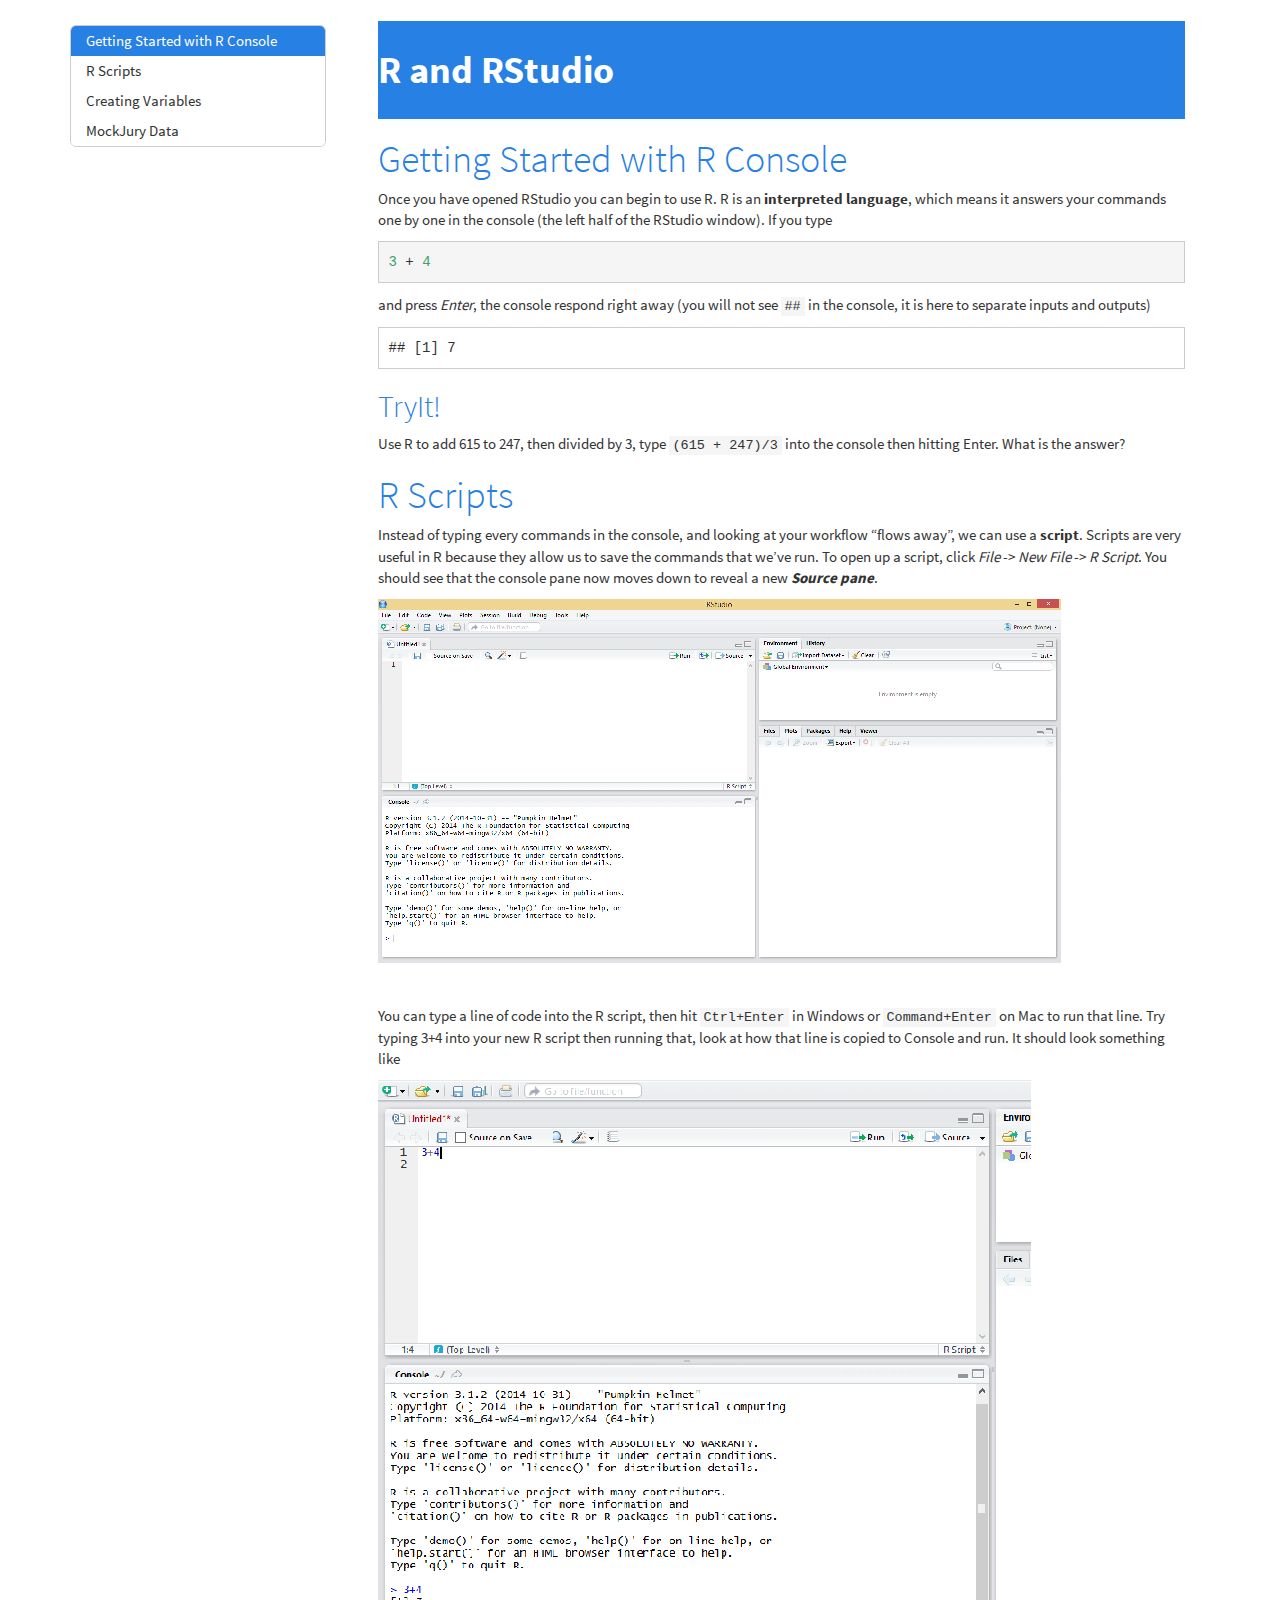
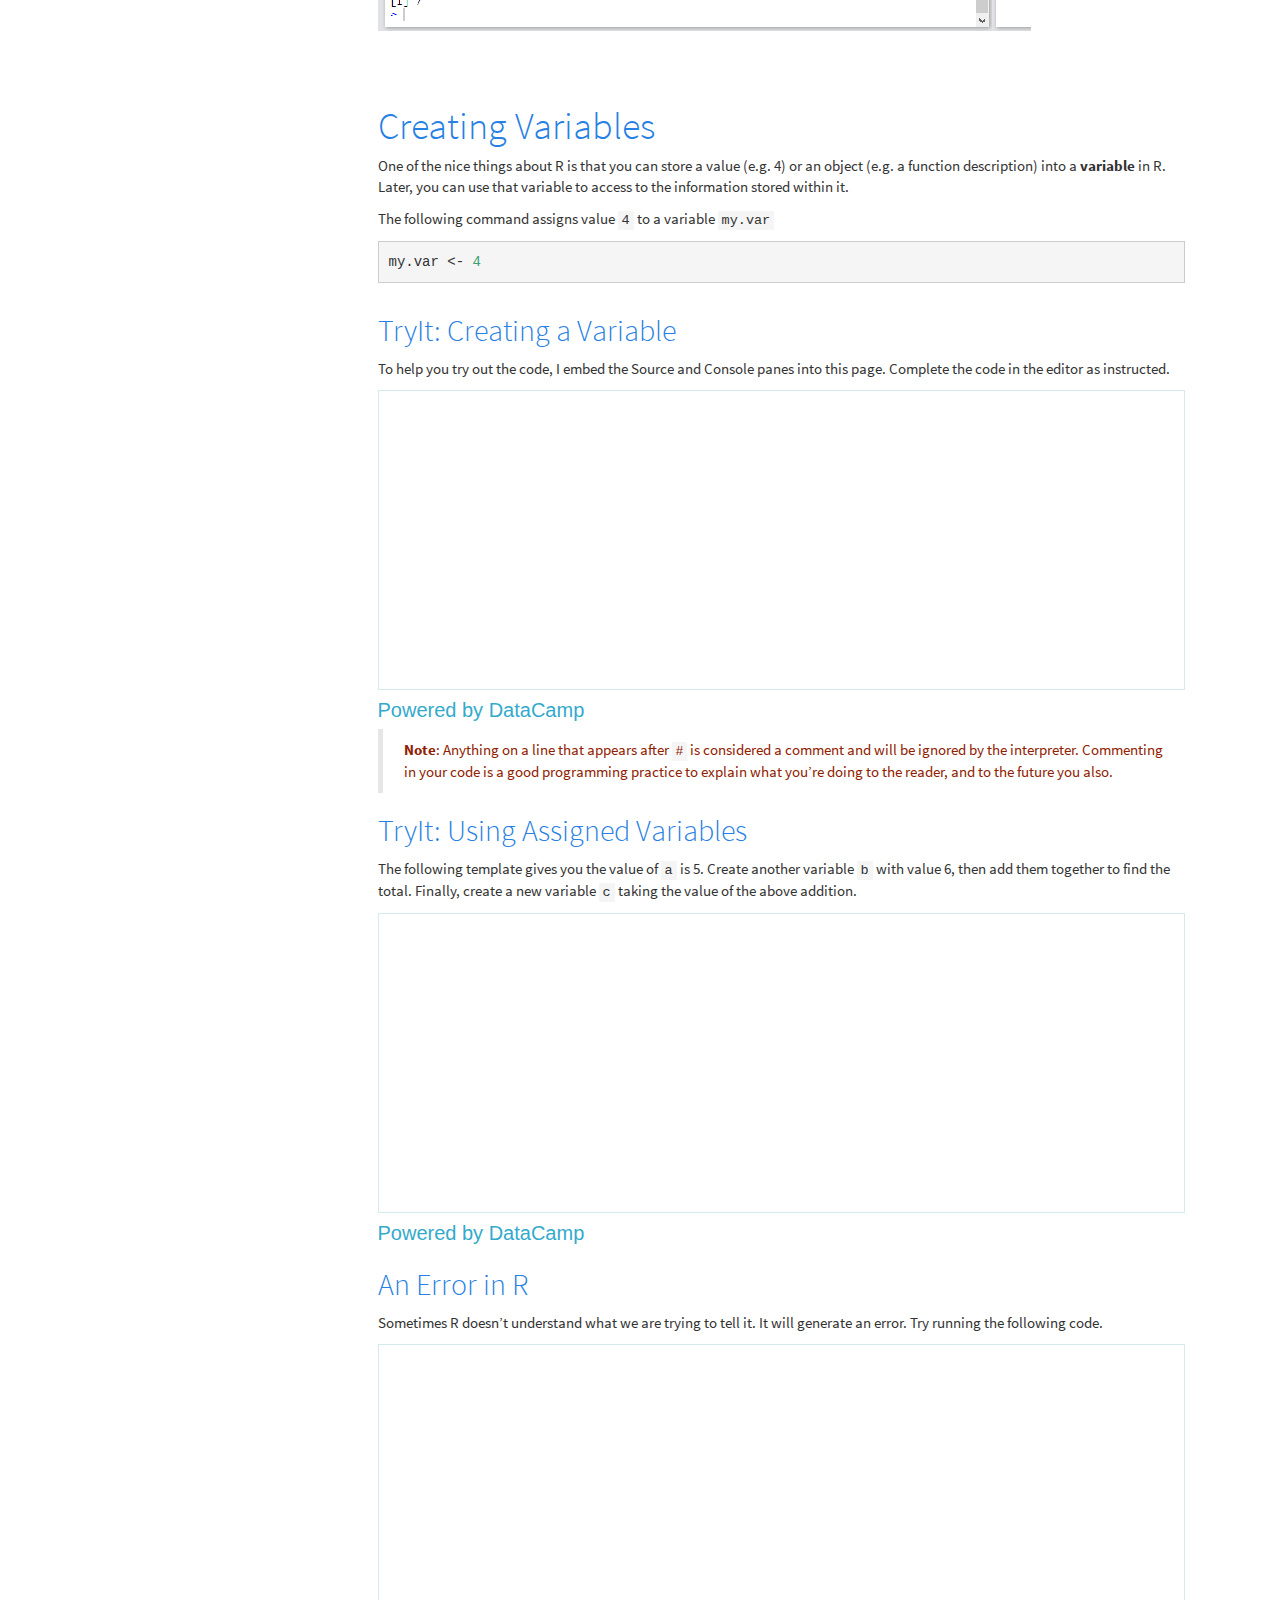
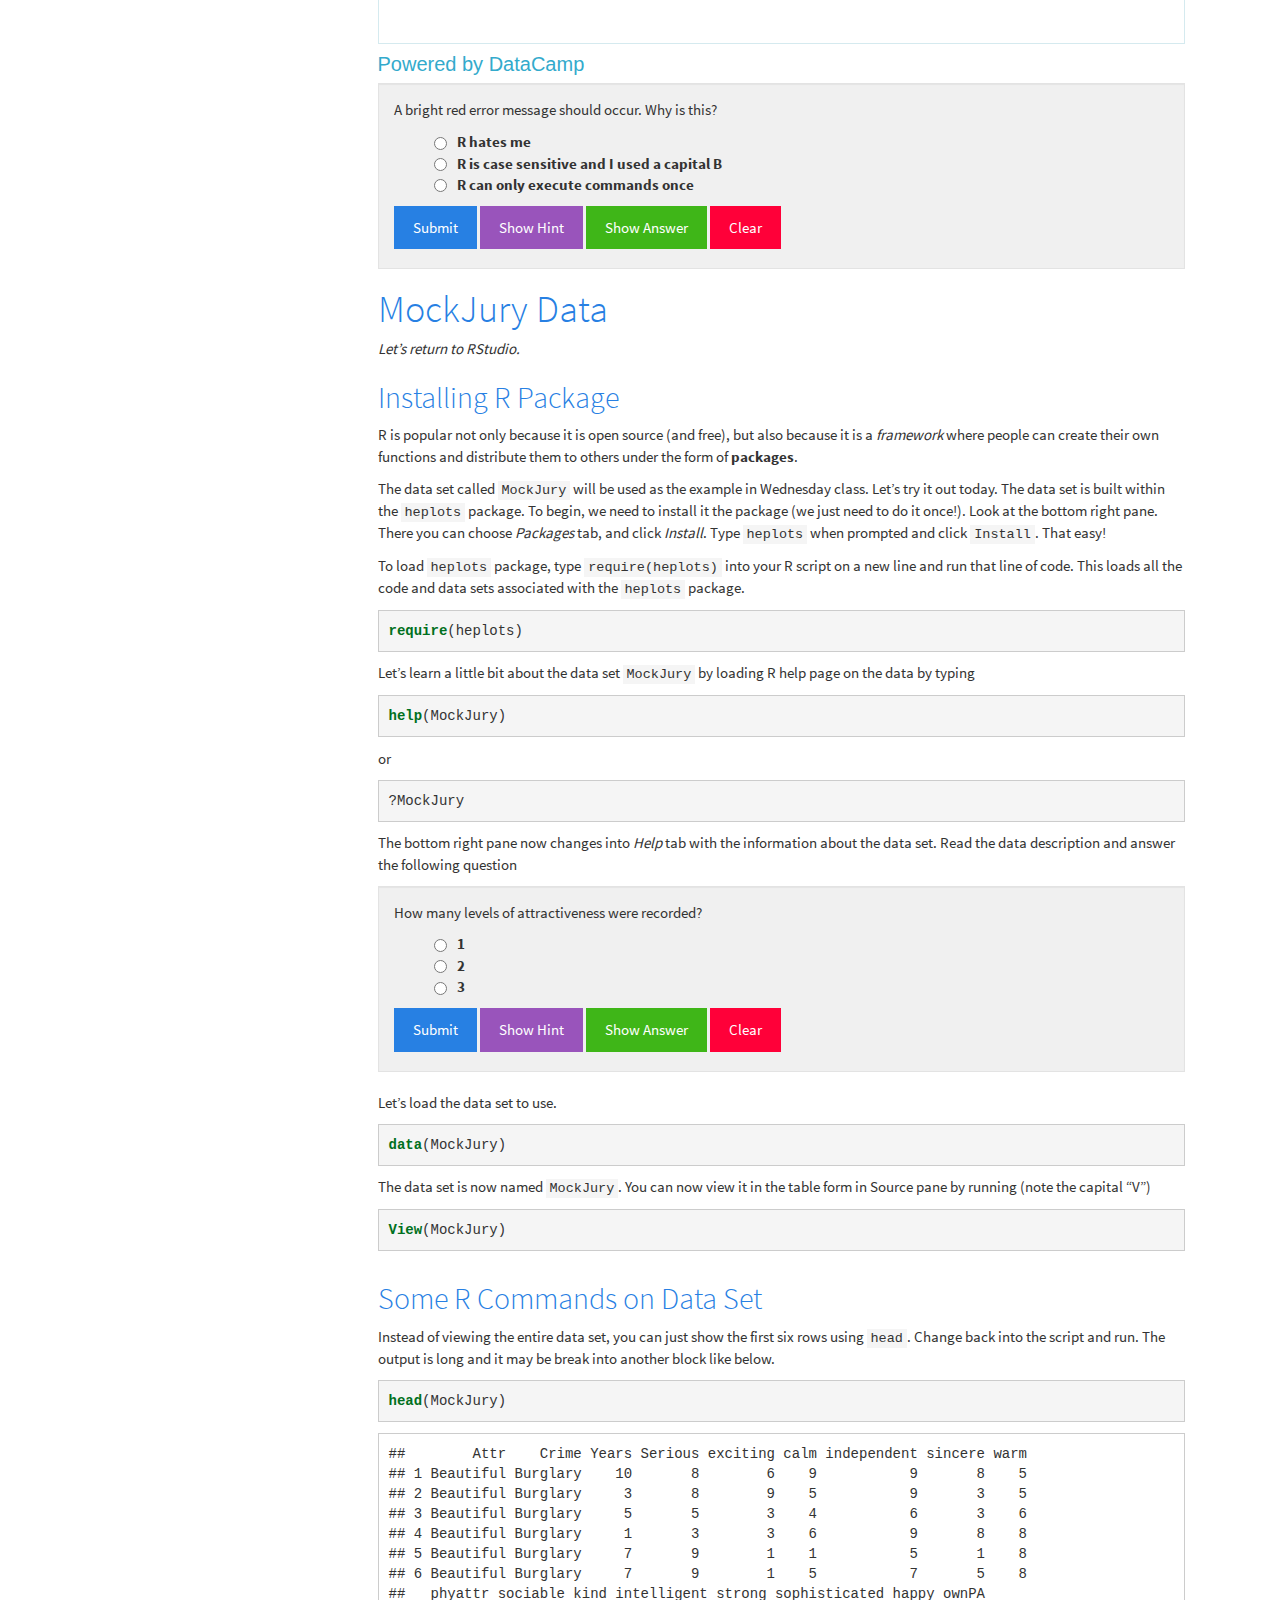
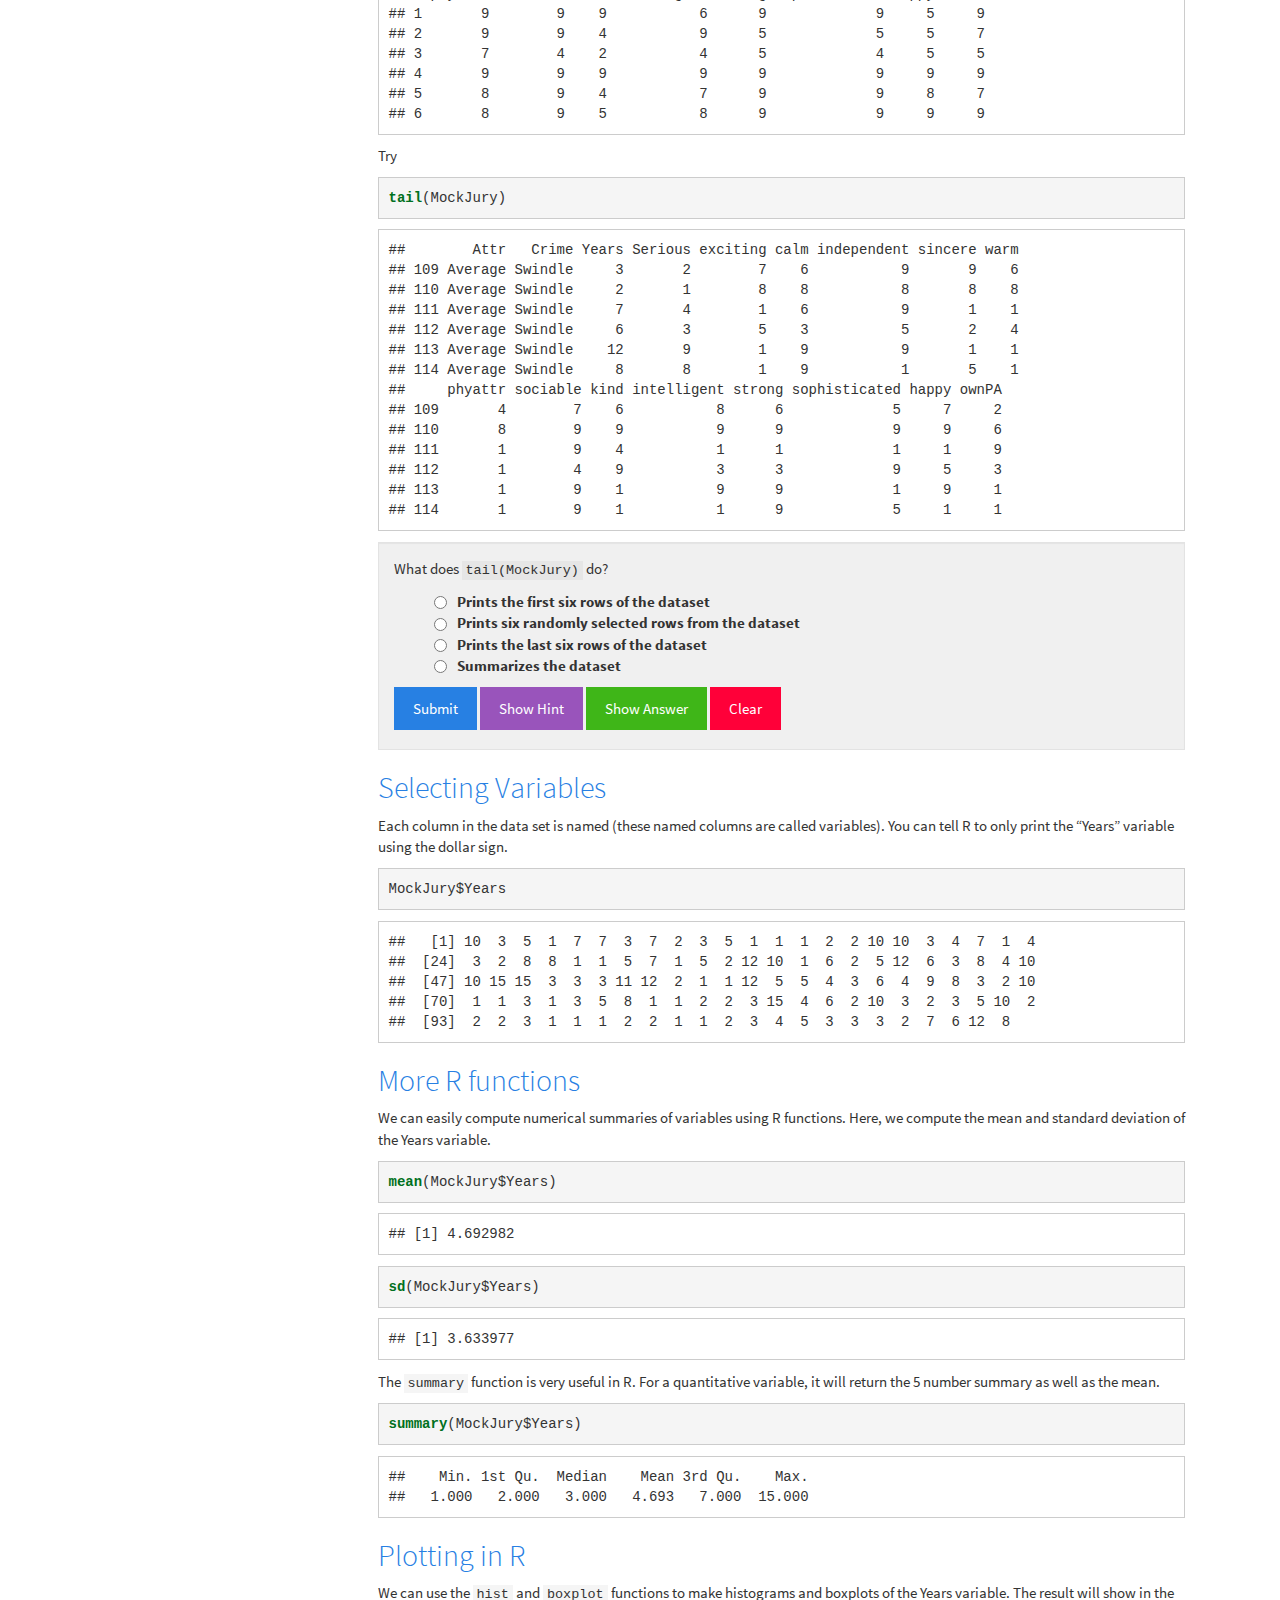
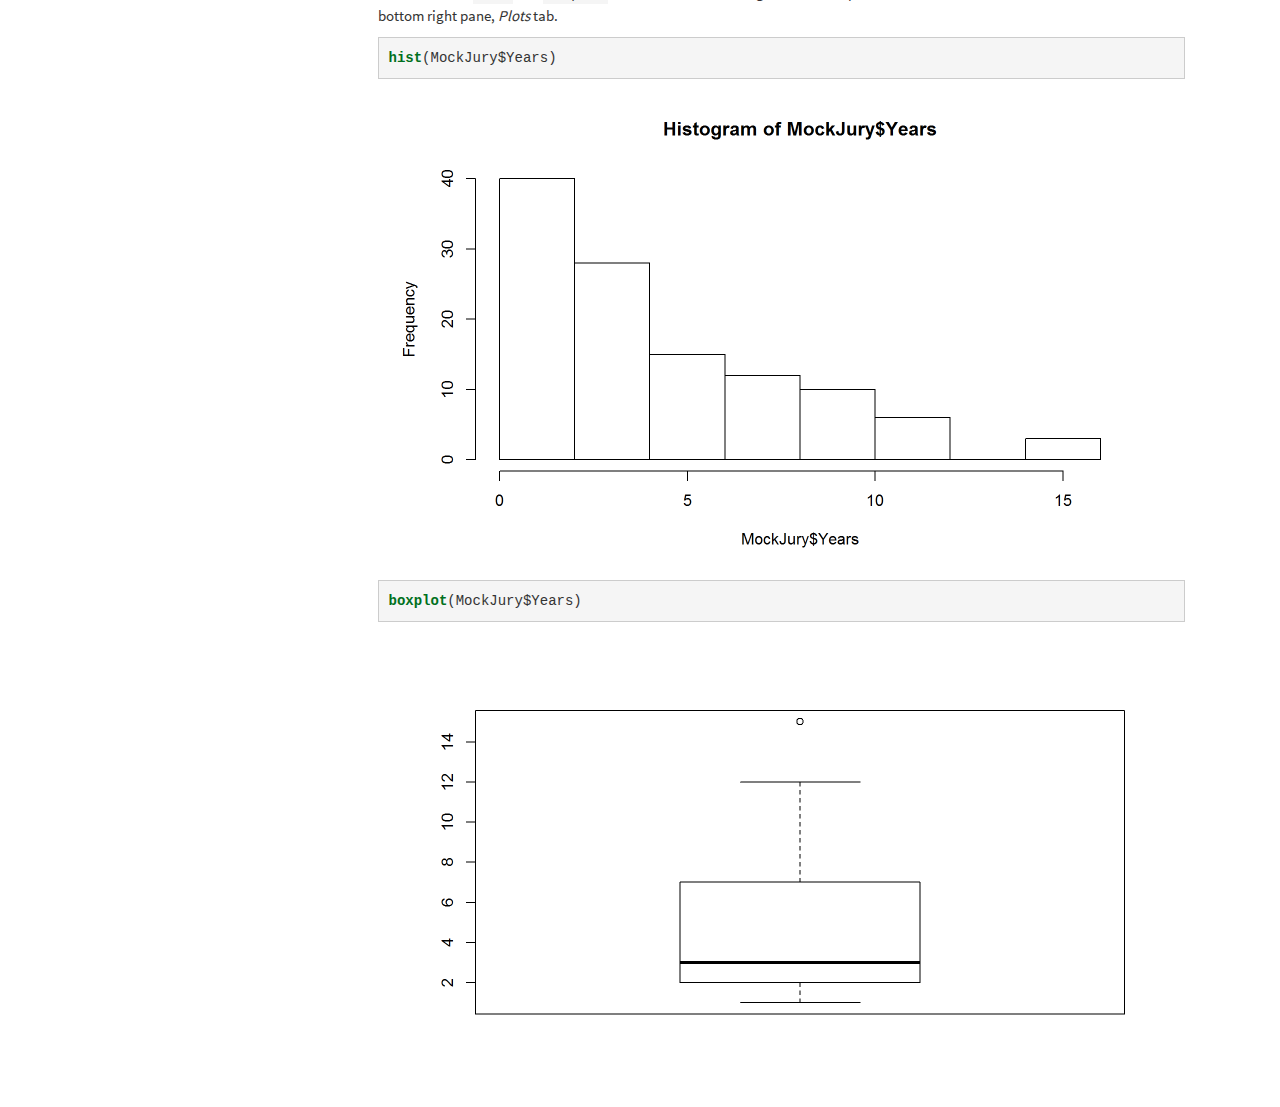
==== commit 0826b305: "add shared config, finalize D1 content" ====
--- a/D1-Intro/index.html
+++ b/D1-Intro/index.html
@@ -9,14 +9,13 @@
 <meta name="generator" content="pandoc" />
 
 
-<meta name="author" content="Ferris, Tran" />
-
-
-<title>R Intro</title>
+
+
+<title>R and RStudio</title>
 
 <script src="[data-uri]"></script>
 <meta name="viewport" content="width=device-width, initial-scale=1" />
-<link href="data:text/css;charset=utf-8,%40font%2Dface%20%7B%0Afont%2Dfamily%3A%20%27News%20Cycle%27%3B%0Afont%2Dstyle%3A%20normal%3B%0Afont%2Dweight%3A%20400%3B%0Asrc%3A%20url%28data%3Aapplication%2Fx%2Dfont%2Dtruetype%3Bbase64%2CAAEAAAARAQAABAAQR0RFRgQsBFIAAElEAAAAPEdQT1O3B5rQAABJgAAAJjZHU1VC3ebepgAAb7gAAAB0T1MvMmiOrlIAAEEoAAAAVmNtYXCkB54CAABBgAAAAMxjdnQgEGkOKgAARVgAAABeZnBnbQ%2B0L6cAAEJMAAACZWdhc3AAAAAQAABJPAAAAAhnbHlmQGCSZAAAARwAADpgaGVhZP8gX3UAAD1YAAAANmhoZWETpwnVAABBBAAAACRobXR4Iko%2BeQAAPZAAAAN0bG9jYa%2FcvsoAADucAAABvG1heHACEwDUAAA7fAAAACBuYW1lEfsunQAARbgAAAEgcG9zdCrpc1AAAEbYAAACYXByZXCIwunjAABEtAAAAKIAAgBEAAACZAVVAAMABwAAMxEhESUhESFEAiD%2BJAGY%2FmgFVfqrRATNAAIAXAAAAPIFpgADAAcAADM1MxUDMwMjXJaWlhdolpYFpvuG%2F%2F8ARgQWAfsFphAnAA8BCQUQEAcADwAABRAAAAACAJMAAASYBe0AGwAfAAATNTMRIzUzETMRIREzETMVIxEzFSMRIxEhESMRNyERIZPt7e2EARqE9vb29oT%2B5oSEARr%2B5gHofAE%2FfAHO%2FjIBzv4yfP7BfP4YAej%2BGAHofAE%2FAAAAAwCd%2FysELwYcAC8ANwA%[base64]%2BBesABwAPABcAHwAjAAASNDYyFhQGIgIUFjI2NCYiEjQ2MhYUBiICFBYyNjQmIgkBFwFRldSVldQ1XYJdXYLyldSVldQ1XYJdXYL9hgNFcvy8BHDUlZXUlQFAgl1dgl37KdSVldSVAUCCXV2CXf6ZBalC%2BlcAAwBu%2F%2FUFEQYAACMALwA5AAATNjcmEDYgFhUUBwYHFhc%2BATUzFAYHFhcWMxUjIiYnBiMiJBAXFBYzMjcCJwcGBwYABhQXPgE3NjQm6kJ5Za4BBqOBWnCJ4U8shF1DZUUhMVIxamSn8rj%2B%2F4S5gKSR8I9NVBk1ATZkTI5LDyhgAstCWcoBE723hZVpST3k8m2eU43TYWEPB5A7ZKr1AWOtf7CTAQjtO0IsWQOXf8SdUDoWOZJ1AAAA%2F%2F8ARgQWAPIFphAHAA8AAAUQAAAAAQBc%2FuACFwZ1ABcAABM0PgI3Nj8BFw4CAhASFxYfAQcmJwJcJDpGIkcoEnQscEw%2FPCpZRR50YmF%2FArlq4LerP4E3GU4%2F18P%2B6P78%2FuZs4mwwToz0AT8AAAEAXP7gAhcGdQAVAAATNxYXEhEUAgcGDwEnPgISEAImJyZcdGdfgUIvYk4hdChvTD8%2FTDI%2BBidOhOH%2B0f7UjP7OdfF9NE4838oBHwEEARjDYXYAAAEAPwGoAnADvgAOAAATNxc1MxU3FwcXBycHJzc%2FHc5czR3Nf0t%2Ff0t%2FAtFYQ9jYQ1hDrzevrzevAAAAAAEASwFoA0IEYAALAAATNSERMxEhFSERIxFLATqEATn%2Bx4QCooQBOv7GhP7GAToAAAEARv8GAPIAlgAIAAAXNyM1MxUOAQdGV0GWG2ID%2BvqWljm%2BAwAAAP%2F%2FAAACCwIAAnsQBgDHAAAAAQBcAAAA8gCWAAMAADM1MxVclpaWAAAAAQBG%2F8EDmgYrAAMAABcBFwFGAuhs%2FRkMBjcz%2BckAAAACAFD%2F9QQfBfIAEgAkAAASJjQ%2BAzIeARcWFRAFBiIuARMQFxYzMjc2NzY0LgInJiMgbR0cSG2x3KhpIz3%2B5VXbr28ualShsUovDBIKGTEjSIn%2BoQGozOPT0ZhfXphou%2Fb905QtWpECA%2F6hmHuIVmGR%2FJacdi9iAAABAGoAAAL3BesACgAAEyUzETMVITUzEQdqAUdq3P2c9O0FeHP6o46OBLpFAAEAWgAABBoF9wAoAAAzND4DNzY%2FAT4CNzY1NCYjIgcGFSM0PgEyHgEVFAcOAQ8BABUhFVoaIC9HL3NQuEg3LAsckpa7Wy%2BUi%2BDyxHQyN24fU%2F4rAwmHTFBBWStrO4YzOjgbQkaBnpdQVH3Mbmy%2BcXFRWmAZP%2F6jnY4AAAABAEb%2F9QQRBfcAKAAAPwEWFxYyNhAmKwE1MzI2NCYjIgcGByc%2BASAeARUUBwYHFhcWFRQEIyBGZTJxav3IrI7V1YOGpYCgixwRYEnmAQfEd2MsLXs5Of703v7i7VdLR0GfARmwfaP0jn0YFV1UdWavZZ91NB1KXFt20NwAAgCAAAAEqQXrAAoADQAAEzUBMxEzFSMRIxElIRGAApCy5%2BeU%2FekCFwGGeAPt%2FBd8%2FnoBhnwDOgABAFf%2F9QPUBesAIwAAEzcWFxYzMj4BNzY1NCcmIgYHIxEhFSERNjc2MzIAEAAjIicmV2ISO3J9PnBGGzyXSbCaB4gC%2Bv2aPWIqK8UBAP740ryNSAEUSzg%2BeDpAKmCf8lQpgDEDGXz%2BNDoYCv7w%2FjX%2B0ZNK%2F%2F8Aaf%2F1BBcF6hAPABwEgAXfwAAAAQBUAAADvQXrAAYAABM1IRUBIwFUA2n9r6QCXwVgi436ogVgAAAAAAMAZv%2F1BE4F9QAdAC0AOQAAEzQ3NjcuATQ%2BATMyBBUUBwYHFxYXFhQGBwYjIi4BAAYUFxYzMjY3NjU0JyYvAh4BFzY3NjQmIgYUZqRQXHmafct3tQEAvzM6RLY9LFFDkLyG65cBX8s2aNNTgyVUWUt8TKI2ZgSaNGmy7K4BkLKBPyMqsOmwXdadrH4hGh9UcE63mzRxYL8BsMDPQ4E%2BIEp6dk1AMx%2FNJTACPyNH6IqS4wAAAAIAaf%2F1BBcF6gAgAC8AABM0NzY3NjMyABEQACEiJic3FjMyEhMOBQcGIyIkNhYzMjc2NwInJiIOAQcGaUlRjUxa4AEB%2FsT%2B6kakHjp2a7f0DQEXESUkNx1GT8v%2B%2F5SqjptdNxsWxjRkVFMgRwQBjn2JNx7%2Blf66%2FnL%2BSkAla1QBUgE0ASIWKB0iCxn9NLVzRHYBMkwUGDgoWgAAAAIAXAAAAPIEHwADAAcAADM1MxUDNTMVXJaWlpaWA4mWlgAAAAIARv8GAPIEHwAIAAwAABc3IzUzFQ4BBwM1MxVGV0GWG2IDFpb6%2BpaWOb4DBIOWlgAAAAABAEAAvQO6BRMABQAAEwEXCQEHQAM%2BPP0uAtI8AugCK1r%2BL%2F4vWgAAAgBLAfIDWgOwAAMABwAAEzUhFQE1IRVLAw%2F88QMPAfKEhAE6hIQAAAEAQAC9A7oFEwAFAAAJAScJATcDuvzCPALS%2FS48Auj91VoB0QHRWgACAF0AAAMEBesAGAAcAAATPgEyHgEUBg8BBh0BIzU0PwE2NCYiDgEHEzUzFV01luahVUkzaHyEe2Z7io1TLyJQlgUiZGVusLafPnqNXpWVfJF5keiWHzQ5%2ByKWlgAAAAACAFD%2FkQX5BTYAQgBLAAASJjQ%2BATc2IAQSFRAHBiMiJjUiDgEHBiIuAScmND4BMhc3MxEUFjI2NzYQAiQjIgcGBwYUHgIzMjY%2FARcUDgEiJCYABhQWMzI3ESaGNluUYbYBlQFIxrc5TGxvARQlHECvajwTIWyvuEwVbktURBQonv7xoqugy0AYWJ3wjEp5GBg8O4rt%2FvmvAd6WYUxze0sBNcn89aM5a7T%2Bxrj%2BiWEek2omKxc2LUMtS77Edj9M%2FZEzOkg7dgErAQqYVWzvW9zWqWchEBFaBCguVpAC66%2FMfo8BMjgAAAAAAgAZAAAEUQXrAAcACgAAMwEzASMDIQMTIQMZAbDYAbCagv4DhacBuN0F6%2FoVAd7%2BIgJaAxMAAAADAIcAAAQoBesAEAAbACYAADMRITIWFRQHBgcWFxYVFAYjJSEyNz4BNTQmIyE1ITI3PgE1NCYjIYcB2bfush8upFIs6t7%2BuwFFo0sgLq6O%2FrsBRYxIHi2TjP67BevRmv9HDQ0qm1Vsu998RB1wTY6uf0cddlF1egABAFD%2F7wRSBfwALgAAEiY0PgMyHgIXFh8BFQcuAicmIyAREBcWMzI3NjUXDgUHBiIuA2ERI1J6ucCHXEwWLgsGmBAxMR5HY%2F56Ul3XsGJEkgQdFC0tSypl1JFsVzoCCpzD18uWWzFOXzBjMxgBKXJpQxc1%2FXf%2B6rDFimF4FwtWNl0%2BSxY1MFN1hwAAAAIAhwAABHoF6wALABcAADMRISATFhAOAQcGISczIBM2NRAnLgErAYcBaQH2cCQqYUmh%2FuvV1QFHdTqKNrl91QXr%2FkKQ%2FtTUwUWXfAEXjMoBZ5k7SwAAAAABAIcAAAPiBesACwAAMxEhFSERIRUhESEVhwM1%2FV8B4%2F4dAscF63z963z9p4UAAAABAIcAAAO8BesACQAAMxEhFSERIRUhEYcDNf1fAeP%2BHQXrfP3rfP0iAAAAAAEAUP%2FwBF4F%2FAAtAAASJjQ%2BAjc2MzIXFhcHLgQnJiIGBwYREBcWMyATNjUhNSERIzUGBwYiLgF1JRw4XTuAwI18kUKRAQMTGjUhTOikLVdQaeIBGSwJ%2Fq8B4nhxfji4v34BsdrTtqyRN3RVY%2FkkBxlIQU8dRGxetP7%2B%2FsyYyAFERll8%2FTXAnCQQXJgAAQCHAAAEXwXrAAsAADMRMxEhETMRIxEhEYeUArCUlP1QBev9bwKR%2BhUC3v0iAAAAAQCHAAABGwXrAAMAADMRMxGHlAXr%2BhUAAQAZ%2F%2FAC%2BQXrABQAAD8BFhceATMyNjURMxEQBwYiLgEnJhlnGEAbXDN6aZTZRaiEShwo9DVAOxkpp5oEPvvC%2FrpbHDVDKz0AAQCHAAAEWwXrAAsAADMRMxEBMwkBIwEDEYeVAmmf%2Fk4B6ab%2BX%2FgF6%2FzIAzj9x%2FxOAzb%2Buf4RAAABAIcAAAO7BesABQAAMxEzESEVh5QCoAXr%2BqOOAAAAAAEAgAAABSoF6wAPAAAzESEBMwEhESMRIwEjASMRgAEMAUQKAUQBDJQK%2FoJy%2FoIKBev7dQSL%2BhUFXvqiBV76ogABAIAAAARjBesACQAAMxEzAREzESMBEYDsAmOUf%2F0wBev7fgSC%2BhUFWPqoAAIAUP%2FwBJ8F%2FAATACYAABImND4DMh4BFxYVEAcGIyIuARIGFB4CMj4BNzY1ECcuASIOAXoqJlZ%2FwOe5eypP43vAb7yBKRovX6PFjVYcMnkrjLSPXQGl2ebazJdbXZlmwPD%2BSdV0WZUDN7vu4bZpT35XmsYBSbVBUUh5AAACAIcAAAQsBesADAAUAAAzESEyFxYUDgIjIRkBITI2ECYjIYcCEetvOixbomv%2BgwEYosPEof7oBeu6YsORfUr9TAMwjgEkjQACAFD%2B8QSfBfwAIQA0AAASJjQ%2BAzIeARcWFRAHDgEHFBcWMyEVIyIuAicmNS4BAgYUHgIyPgE3NjUQJy4BIg4BkUEmVn%2FA57l7Kk9rNbJzIBtCAQiB1mExGAoOeMQMGi9fo8WNVhwyeSuMtI9dAW3%2B%2BdrMl1tdmWbA8P7112uVF1wZFXwbHSMcK2ERkgN%2Bu%2B7htmlPfleaxgFJtUFRSHkAAgCHAAAELAXrAA8AGgAAMxEhMhcWFRQHBgcBIwEhGQEhMjc2NTQnJiMhhwH%2B73dBQEaeAR6i%2Fuz%2BqwF4aUpS3kJO%2FvEF67plb4ZveiL9NAK0%2FUwDMEJJm846EQABACj%2F8APcBfwARQAAEzcyHgMXFiA2NCYnJi8BJicmNTQ3PgEyHgIfARYXBy4FJyYjIgYVFBceAx8BFhcWFRQHBgcGIi4CJyYnKIkBBxMgOydWARqKV20gNF%2F3VTtwNaS1i1VEDx0NA4ICDwsbHS8bQlN7mkQlM0UgL1ToVzs%2BTZ07nZhnUxkuEwFwMCI2QkIbPZrhgS0NEiFSgFl3jXo4RjFIXiVKIwYyBTUiPCkxDySReIM1HRoZDQ4aR4xfh2JriCwQKkRSKUs3AAABABkAAAQNBesABwAAEzUhFSERIxEZA%2FT%2BUJQFb3x8%2BpEFbwABAIf%2F8AQ9BesAFQAAExEzERQXFjMgNzY1ETMRFAcGISAnJoeUQlOxAQgxDJdZeP71%2FsFuLQHHBCT73Ihddu43NgQk%2B9ykgbL%2BagAAAQAZAAAENwXrAAYAABMzCQEzASMZmgF1AXWa%2Fj6aBev7GATo%2BhUAAAEAGQAABjUF6wAPAAATMwEzATMBMwEzASMBIwEjGZoBAwoBEqoBEgoBA5r%2BoZj%2B7gr%2B7pgF6%2FtSBK77UgSu%2BhUErvtSAAAAAAEAGQAABCIF6wALAAAzCQEzCQEzCQEjCQEZAbX%2BXZoBZwFcmv5UAamc%2Fpn%2BmQMFAub9hgJ6%2FQP9EgJ8%2FYQAAAABABkAAARJBesACAAAEzMJATMBESMRGZoBfgF%2Bmv4ylAXr%2FTcCyfyp%2FWwClAAAAAABAEQAAAQyBesACQAAMzUBITUhFQEhFUQDOfz9A7j85gMUawUAgHv7Ho4AAAEAZP7jAhkGZgAHAAATESEVIREhFWQBtf7fASH%2B4weDXPk1XAAAAAABAFH%2FwQOlBisAAwAAEzcBB1FsAuhtBfgz%2BckzAAAAAAEAZP7jAhkGZgAHAAAXIREhNSERIWQBIf7fAbX%2BS8EGy1z4fQAAAAABAFoEbAIWBYsABQAAEzcXBycHWt7eQpydBK3e3kCcnQAAAAABAFwAAAP8AHAAAwAAMzUhFVwDoHBwAAABALMERwIxBa8AAwAAEzcBB7NXASdCBVhX%2FtlBAAAAAAIASP%2FzA0wEKAAhAC4AABI%2BAjc2NzQnJiMiBwYHJzYhMhcWFREUFhcjJjUGIyInJjcGFBYyNjc2NxEGBwZIJE1iSYXAPTZnflsnD19wAQ3xQxsWCYUejaq8SSWdGWh%2FYShJJL4jsAFJa1NAGi8mnjUvYCcfP9e5S2v92x1kEw%2BZtYRDui6UTyYeNysBPTELOQAAAAACAF7%2F9QOXBesAFwAkAAA3FAcjNjURMxE%2BATMyEhUUBwYHBiImJyYnFhcWMjY3NjUQISIH%2FBmFGoQToFy02DdAdkKKZiM7HmVNJnZrHz%2F%2B1oNqppoMN1sFWf2qKWz%2By%2FeTg5Y8ISggNqOLGQ0%2FOHGxAbyXAAEAS%2F%2F1A00EKgAgAAATECEyFxYXFhcHLgMjIBEUFjMyNzY%2FARcGBw4BIyICSwGpaUhHFygPagInLFM0%2Ftubil8%2FNxMJaCNQJHxG2s8CCAIiMjIoRC0wFE4yKf5Xzt5JPzEWMmFPIzoBFwAAAAIAS%2F%2F1A4QF6wAVACIAACUGIyImJyY1ND4BMhYXETMRFBYXIyYBFBcWMzI3NjcRJiMgAuZmtluWLmBfuNGgE4QRCYUZ%2Fek%2FQo9fPTE6aoP%2B1qaxW0udxpP8nWwpAlb6px5hEwwB8rFxdzYrUAINlwACAEv%2F9ANMBCoAGwAkAAA2JjQ%2BAzc2Mh4BFxYRIRAXFjMyNxcGBwYiJgMhNCcmIyIHBn4zHC5CRilHgFpnJVb9hodDUppsWyc%2FeOqkCwHwRTprrzsc3bTGo3JZNhEeF0c6iP73%2FvVhML8%2FSDpuVgImlWJSokwAAAABAA0AAAItBfQAEwAAARUjIh0BMxUjESMRIzUzNTQ3NjICLVmW7%2B%2BEra2NQpsF629%2B33D8UQOvcN%2BjORoAAAAAAwAq%2FkMDzQQsADoATgBWAAASJjQ%2BAzcuATQ2Nz4BNy4BND4BMhYXNjc2NxUjIhUeARUUBiMiJwYHBhUUFx4CFxYXHgEVECEiLwEUFxYyPgM3NjQuAycGBwYSFBYyNjQmIntRHj0tTghSVBsbLDoDPFttt6xpPEwwPjQCqzMZz6VXWwgcPCogXycucJphe%2F4hqYQQalufNFI0PhIqUHt4bQtrIFJAjPF9e%2Br%2Bn29sPDAdJwURVkc6GSckAjOlxa5iKik%2BCQ0BeB9eWS2h3yYHFCoqLhENDgUBASUXimD%2B4j3XYiMfAQcNGhIqeEceDQUDKBMwA4Hqm57imQAAAQCBAAADZQXrABMAADMRMxE2NzYzMhYVESMRNCYjIgcRgYSUXzE1c5SEaz6UnwXr%2FYeNHQ6MjPzuAxJLXa388wAAAAACAHgAAAEOBToAAwAHAAATNTMVAxEzEXiWjYQEpJaW%2B1wEH%2FvhAAAAAv%2FB%2Fq8BBQU6AAMAFAAAEzUzFQEyNjURMxEUBw4DBwYrAW%2BW%2FrxhVoQqEBoxIB8qISQEpJaW%2BntEgAQ8%2B%2BGrQxkhFwsDBAAAAQCCAAADdgXrAAsAADMRMxEBMwkBIwEHEYKEAZSe%2FuwBUpL%2B5sQF6%2FwqAgr%2Bmf1IAkbz%2Fq0AAAABAIH%2F%2FgEFBesAAwAAFxEzEYGEAgXt%2BhMAAAAAAQB4AAAFuwQqACEAADMRMxU2NzYyFhc2NzYzMhYVESMRNCYjIgcRIxE0JiMiBxF4hIppMZSJFpFoMTdzlIRrPpOfhGs%2BlJ8EH66KIA9gYZEgEIyM%2FO4DEktdrfzzAxJLXa388wAAAAABAHgAAANcBCoAEQAAMxEzFT4BMhYVESMRNCYjIgcReIRYntaUhGs%2BlJ8EH61XYYyM%2FO4DEktdrfzzAAACAEv%2F9AOBBCoACQAVAAAaASASEAIjIicmNxAXFjI%2BATc2NRAgS9kBhtfZwcVtaoSlMoJlPBMh%2FdIDCAEi%2Ftz%2BGP7Wmpfr%2FsNVGjRSOmWGAasAAAACAIH%2BZgOsBCoAEwAkAAATETMVNjc2MzIXFhUQBwYjIiYnGQEeATI%2BATc2NTQnJiMiBwYHgYQYN2hx0m4%2Fh2KjXKwTLoR3UU8cPnQ%2BXn5eGB%2F%2BZgW5pC0tVeaEnf7so3dvKP3aAphCVxc9MWzN%2BmY3ahsqAAIAS%[base64]%2F%2B5GgnmAJwCSEkPrn9jQAAAAABAFD%2F9QMeBCoAMgAAPwEeATMyNzY0JicuAycmNDYzMhcWFwcuAS8BJi8BJiIGFBYXHgUXFhUUBiAmUGM1gl5iPTMsKEORU1ggSbuRq3YWD1sHKgYaEgwiIJhuJCQ6mDFTLzwQJ8r%2B9rXIQFJRNSyATBgmIx0yH0fpmXsXFkQHLQYVEAUMDFdoPxckLhAhHjEbRFCFqmUAAAEAJP%2FzAkwFoAAYAAATNTMRMxEzFSMRFBYzMjY1FQYiLgEnJjURJLKE8vI%2BRx1QQn0uQhUyA69wAYH%2Bf3D9Y2VKCgFjGAYgHUaWAp0AAAAAAQCB%2F%2FUDZQQfABMAABMRMxEUFjMyNxEzESM1BgcGIyImgYRrPpSfhISOZTE1c5QBDQMS%2FO5LXa0DDfvhrosfD4wAAAABABkAAANsBB8ABwAAEzMBMwEzASMZigEWEwEWiv68ywQf%2FHMDjfvhAAAAAAEAGQAABQsEHwAMAAATMxsBMxsBMwEjCwEjGXvo0Hji3of%2B03bgyYcEH%2FzlAxv84AMg%2B%2BEDKfzXAAAAAAEAGQAAA00EHwALAAAzCQEzEwEzCQEjCQEZAUr%2BwJT1AQCU%2FrQBWZT%2B9f7%2FAiAB%2F%2F56AYb%2BB%2F3aAan%2BVwAAAAABABn%2BdwNwBB8AFAAAEiInNxYyPgI3NjcBMwkBMwEGBwbVfjwKJHhOMikMFQn%2BhY4BKwEYhv6QOTk%2F%2FncIeREfMTseODUEIvylA1v7oas9QgAAAAABABkAAALyBB8ACQAAMzUBITUhFQEhFRkCMP4FAqT9yAI4VQNacEr8o3gAAAEAUP7gAlIGZgAnAAATNTI1NCcmNTQ2MxUiBgcGFRQWFAYHHgEUBhQeAjMVIiY1NDc2NTRQwQ8ttsdCax8%2FPFRgYFQ8IT1rQse2LQ8CZnr1JCVvZa%2FFaTInUFEVzdOJIiKJ0808VE0yacWvZW8lJPUAAAAAAQBk%2F3wA%2BAYbAAMAABcRMxFklIQGn%[base64]%2FWADyBP4AAwAHAAAXEzMTAzUzFVwXaBeWlqgEevuGBRCWlgAAAgBu%2FxQDcAUBABwAIgAABSQQJTUzFR4BFxYfAQcmJyYnETY3Fw4DBxUjAxQWFxEGAcL%2BrAFUhD5nHTwSB2oQUyEpf0NoCD0%2FajyE0G1j0AU3A78z3doIOSNINxcwYDkXCPy2IagyGmRDQAnkAv2r1SADPjUAAAAAAQAqAAAD6AX1ACgAACUGKQE1PgE9ASM1MzUQNzY3NjMyFxUnIg4CHQEhFSEVFAYHITI3NjcD6D3%2Buf4tDROHh09LgEk%2BmQNnZYBJHAFF%2FrsRDwFH6UMHA4WFiiLxXn6HbwFEh34nFgpwAjmFvJRvh35h9BxCCAkAAgBLAbECuQQgABcAHwAAEzcmNDcnNxc2Mhc3FwcWFAcXBycGIicHEhQWMjY0JiJLZC0sY0FiQac%2FY0FkLCxkQWJCo0NiWliFWFiDAfJkQKRCY0FiMDFjQWRDn0NkQWIwMGIBeYJgYYBgAAAAAQAZAAAESQXrABYAABMzCQEzATMVIxUzFSMRIxEjNTM1IzUzGZoBfgF%2Bmv4y8PDw8JTl5eXlBev9NwLJ%2FKlcrlz%2B0gEuXK5cAAAAAAIAZP98APgGGwADAAcAABcRMxEDETMRZJSUlIQDCvz2A44DEfzvAAACAFD%2F9QMeBVAAOQBHAAA%2FAR4BMzI3NjQmJy4DJyY0NyY1NDYzMhcWFwcuAS8BJi8BJiIGFBYXHgUXFhQHFhUUBiAmEwYUFhceARc2NCYnLgFQYzWCXmI9MywoQ5FTWCBJLS27kat2Fg9bByoGGhIMIiCYbiQkOpgxUy88ECcoKMr%2B9rVTCiQkOvg%2BBCwoQ9DIQFJRNSyATBgmIx0yH0e%2BQz9OgZl7FxZEBy0GFRAFDAxXaD8XJC4QIR4xG0SfQz9VhaplAvwZQj8XJEslGENMGCYyAAIAXASzAjEFSQADAAcAABM1MxUzNTMVXJaplgSzlpaWlgAAAAMASwESA%2FcEvgAHAA8AMAAAEhAAIAAQACACEBYgNhAmIBImNDY3NjMyFxYXByYnJiIOAQcGFBYXFjMyNxcGBwYjIksBFAGEART%2B7P580%2B4BTu3t%2FrIFJxgYNWZgOQ0KQhESIksyHAgMDA4cTmMTQgIeOV9FAiYBhAEU%2Fuz%2BfP7sAn3%2Bsu3tAU7t%2FaJ%[base64]%2FARcHFwdk3kCcnUEu3kCcnUEE%2FN5CnJ1B3t5CnJ1BAAAAAAEAXAFuA%2FwDJgAFAAATNSERIxFcA6BwArZw%2FkgBSAAAAQBcArYD%2FAMSAAMAABM1IRVcA6ACtlxcAAAAAAQASwEaA%2FkEtgANABUAIgAqAAATNAAzMhceARQOASIuARIQFiA2ECYgExEzMhYUBgcXIycjFREzMjU0JisBSwEUw8WIP0t%2F2f7Zf0TuAUvt7P6yBtRBSC0xXUxab3pWPjlZAui%2FAQ%2BGPqve1Xp81QEg%2Frro5wFJ5v2BAexZYVMK1crKAQlZLB8AAAAAAQBaBM8CaQUrAAMAABM1IRVaAg8Ez1xcAAAAAAIASwPbAkkF2QAHAA8AABI0NjIWFAYiAhQWMjY0JiJLldSVldQ1XYJdXYIEcNSVldSVAUCCXV2CXQAA%2F%[base64]%2BxASIASdX%2Fu8AAAEAgf5lA2UEHwATAAATETMRFBYzMjcRMxEjNQYHBiInEYGEaz6Un4SEjmUxezn%2BZQW6%2FO5LXa0DDfvhrosfDxr%2BVgAAAwBEAAAD1AXrABEAFwAbAAASJjQ%2BATc2MyERIxEjESMRIiYSBhQWFxETMxEjbiobPy1lqAH8lNqUa6CXhoV1lNraA3uRhWtqKVz6FQK0%2FUwCtEoCVInwjBQCLf3KAj8AAQBcAxIA8gOoAAMAABM1MxVclgMSlpYAAQAW%2FscBBwAAAAsAABMnNTI2NTQnMxYVFDokWTtOYkn%2BxwFeIA9LYGZgcwABAGQEHwE%2BBewACgAAEzczETMVIzUzEQdkYjZCzklHBckj%2Fm06OgFTFQAAAAIAZAQhAcEF6wAHAA8AABImNDYyFhQGJxQyNTQmIgbBXVymW1y70S9yMAQhgM97fM9%2F5aamU1NSAAAAAAIAZAQeAo8F2gAFAAsAABM3JzcXBz8BJzcXB2SdnEDe3sudnEDe3gRfnZxC3t5BnZxC3t4AAAAABAA5%2F9cEQAYPAAoADQAYABwAACU1ATMRMxUjFSM1JzMRATczETMVITUzEQcTATMBAhcBSG5zc1%2F29vzLo0pu%2Frp6d0MC6Gz9GbhOAfL%2BEFC%2Fv1ABewMxOv1VUFACVCL6YgY4%2BcgAAAADADn%2F2gRUBhIACgAsADAAABM3MxEzFSE1MxEHATQ3Nj8BNjc2NTQjIgYVIzQ2MhYVFA8BBg8BBg8BBhUhFQUBMwE5o0pu%2Frp6dwIONT5%2BUi4LGopPSV%2BdvIdwYAMbSBgLGhwBhPwwAuhs%2FRkFtDr9VVBQAlQi%2Bn5yR1FdPCMULiuJXzhfhHxZbVdJAhY8FQ4gIh1QGQY4%2BcgAAAAEADb%2F2gSLBhIACgANADAANAAAJTUBMxEzFSMVIzUnMxElNx4BMjY0JisBNTMyNjQmIgYHJz4BMhYVFAcGBxcWFAYjIhMBMwECYgFIbnNzX%2Fb2%2FH04EHWGW007f384OEt4ZRY0JIKiiRMcLx5Zjl6vVwLobP0ZuE4B8v4QUL%2B%2FUAF77zAYS01%2BV1FPbEY8GjkqQ3RTLyk6IBQ823D86wY4%2BcgAAAIAXQAAAwQF2QAXABsAABM3Nj0BMxUUDwEGFBYzMjY3Fw4BIyImEAE1MxXaZn2Ee2Z7fEhncydaMrZzlrYBXZYCoHiOXpWVdZN6lemRQU45XWzaAS4DO5aWAAD%2F%2FwAZAAAEUQevECcAQwASAgASBgAkAAD%2F%2FwAZAAAEUQevECcAdQGtAgASBgAkAAD%2F%2FwAZAAAEUQeVECcAQQD9AgoSBgAkAAD%2F%2FwAZAAAEUQc%2BECcAYQCqAhsSBgAkAAD%2F%2FwAZAAAEUQcMECcAaQDuAcMSBgAkAAAAAwAZAAAEUQfSAAcAGgAdAAAAFBYyNjQmIgI0NjIWFAcGBzMBIwMhAyMBJicDIQMBllyDXV2DvJXTlkshKAEBsJqC%2FgOFmgGwJyImAbjdBxSCXV2CXf741JWV1EshEvoVAd7%2BIgXrEiH8PAMTAAAAAAIAGQAABfwF6wAPABMAADMBIRUhESEVIREhFSERIQMTIREjGQGwBA39XwHj%2Fh0Cx%2Fyl%2FpeFpwFHbAXrfP3rfP2nhQHe%2FiICWgMTAAABAFD%2BwQRSBfwAOwAAASc1MjY1NCcmJy4FND4DMh4CFxYfARUHLgInJiMgERAXFjMyNzY1Fw4FBwYHFhUUAhckWTtIQTJIbFc6JhEjUnq5wIdcTBYuCwaYEDExHkdj%2FnpSXdewYkSSBB0ULS1LKlVYQ%2F7BAV4gD0hbBhAYU3WHm5zD18uWWzFOXzBjMxgBKXJpQxc1%2FXf%2B6rDFimF4FwtWNl0%2BSxYsCGFccwD%2F%2FwCHAAAD4gevECcAQ%2F%2F%2BAgASBgAoAAD%2F%2FwCHAAAD4gevECcAdQGaAgASBgAoAAD%2F%2FwCHAAAD4geVECcAQQDqAgoSBgAoAAD%2F%2FwCHAAAD4gcMECcAaQDbAcMSBgAoAAD%2F%2F%2F9hAAABGwevECcAQ%2F6uAgASBgAsAAD%2F%2FwCHAAACQQevECcAdQBJAgASBgAsAAD%2F%2F%2F%2FzAAABrweVECcAQf%2BZAgoSBgAsAAD%2F%2F%2F%2FmAAABuwcMECcAaf%2BKAcMSBgAsAAAAAgAJAAAEhAXrABAAHwAAEzUzESEyHgEXFhEQBwYpARETMyA3NhEQJyYrAREhFSEJgAFpm%2ByQLU7aof7p%2FpeU1QEAgnzccbHVAUT%2BvAKkiAK%2FVo1msv75%2FnbJlgKk%2FdispQEcAbKMSP29iAD%2F%2FwCAAAAEYwc%2BECcAYQDnAhsSBgAxAAD%2F%2FwBQ%2F%2FAEnwevECcAQwBeAgASBgAyAAD%2F%2FwBQ%2F%2FAEnwevECcAdQH5AgASBgAyAAD%2F%2FwBQ%2F%2FAEnweVECcAQQFJAgoSBgAyAAD%2F%2FwBQ%2F%2FAEnwc%2BECcAYQD2AhsSBgAyAAD%2F%2FwBQ%2F%2FAEnwcMECcAaQE6AcMSBgAyAAAAAQBLAW8DNQRaAAsAABMJATcJARcJAQcJAUsBGP7oXQEYARdd%2FukBGF3%2B6P7oAcwBGAEZXf7nARhd%2Fuj%2B6F0BGP7oAAADAFD%2F2gSnBg0AGQAhACsAABICED4DMzIXNxcHFhIQDgMjIicHJz8BASYjIAMGEBMWMzI%2BATc2ECehUSZWf8B2roRKcmFLTiZWfbtyr4VMc2FKAjhhj%2F7%2FZDipZY9ZjlkdNVEBMQElAQ7azJdbcIFCp2%2F%2B1f7y2MiUWG6EQqh%2BA9hm%2Fuqd%2Fh%2F%2B4GBPflaZAcewAAD%2F%2FwCH%2F%2FAEPQevECcAQwA%2BAgASBgA4AAD%2F%2FwCH%2F%2FAEPQevECcAdQHYAgASBgA4AAD%2F%2FwCH%2F%2FAEPQeVECcAQQEoAgoSBgA4AAD%2F%2FwCH%2F%2FAEPQcMECcAaQEaAcMSBgA4AAD%2F%2FwAZAAAESQevECcAdQGpAgASBgA8AAAAAgCHAAAELAXrAA4AFgAAMxEzESEyFxYUDgIjIRkBITI2ECYjIYeUAX3rbzosW6Jr%2FoMBGKLDxKH%2B6AXr%2FrG6YsORfUr%2BmwHhjgEkjQAAAAABAIf%2F9QRNBfUARQAAMxEQNzY3NiAWFAYHDgQHBhQWFx4FFxYVFAYgJic3HgEzMjc2NCYnLgMnJjU0NzY3Njc2NTQmIg4BBwYVEYclL0poATe7bFARPRgoDwoPJCU5mDFTLzwQJ8r%2B%2FpxCYzReX2I9MywpQpFTWCBJRD93XRQKf55hQBIfA28BMmWBLkCq35QfBxYKEw8MFVQ%2FFyQuECEeMRtEUIWqTmpAUTc1LIBMGCYjHTIfR2h%2FPTkgGkIfLVNdJ0tCd%2BP8kQAAAP%2F%2FAEj%2F8wNMBd0QJgBDuy4SBgBEAAAAAP%2F%2FAEj%2F8wNOBd0QJwB1AVYALhIGAEQAAP%2F%2FAEj%2F8wNMBcMQJwBBAKYAOBIGAEQAAP%2F%2FAEj%2F8wNMBWwQJgBhVEkSBgBEAAAAAP%2F%2FAEj%2F8wNMBToQJwBpAJj%2F8RIGAEQAAP%2F%2FAEj%2F8wNMBoQQJwBxAIIAqxIGAEQAAAADAEj%2F9AWmBCoALgBAAEkAABI%2BAjc2NzQnJiMiBwYHJzYhMhc2MzIXFhEhEBcWMjY3NjcXBgcGICYnBiMiJyY3BhQWMj4BNzY3JjU0NjUGBwYlITQnJiMiBwZIJE1iSYXAPTZnflsnD19wAQ3dS2jHuGBW%2FYaHQ4hhID4SWiVAd%2F7%2BujSjxbxJJZ0ZaHpYQyMwJBoDviOwAhcB8EU6a687HAFLa1NAGi8mnjUvYCcfP9ednZiI%2Fvf%2B9WEwLSJDLT9KOmyBcvOEQ7oulE8hLB4sKkVvEkkTMQs5npViUqJMAAEAS%2F7GA00EKgAtAAABJzUyNjU0JyYnJjUQITIXFhcWFwcuAyMgERQWMzI3Nj8BFwYHBgcGBxYVFAGhJFk7R7peZwGpaUhHFygPagInLFM0%2Ftubil8%2FNxMJaCNQJD4mKUX%2BxgFeIA9IWg19jPwCIjIyKEQtMBROMin%2BV87eST8xFjJhTyMdEgdiXnP%2F%2FwBL%2F%2FUDTAXdECYAQ7guEgYASAAAAAD%2F%2FwBL%2F%2FUDTAXdECcAdQFTAC4SBgBIAAD%2F%2FwBL%2F%2FUDTAXDECcAQQCjADgSBgBIAAD%2F%2FwBL%2F%2FUDTAU6ECcAaQCU%2F%2FESBgBIAAD%2F%2F%2F9TAAABBQXdECcAQ%2F6gAC4SBgDBAAD%2F%2FwCBAAACMwXdECYAdTsuEgYAwQAAAAD%2F%2F%2F%2FlAAABoQXDECYAQYs4EgYAwQAAAAD%2F%2F%2F%2FYAAABrQU6ECcAaf98%2F%2FESBgDBAAAAAgBL%2F%2FUDgQXrABsAJwAAARYXNxcHEhEQBwYjIgIQEjMyFyYvAQcnNy4BJwMQFxYyPgE3NjUQIAIUMkuiLpu7u16BwtrZw5NVTwwRyy7HOW0CuqUygmU8EyH90gXrH1xeUFr%2B0%2F4Y%2FreMRQEtAeYBIkbOFiJ0UHJNZAL8Jf7EVRo0UjlkhwGr%2F%2F8AeAAAA1wFbBAmAGFgSRIGAFEAAAAA%2F%2F8AS%2F%2F0A4EF3RAmAEPELhIGAFIAAAAA%2F%2F8AS%2F%2F0A4EF3RAnAHUBXwAuEgYAUgAA%2F%2F8AS%2F%2F0A4EFwxAnAEEArwA4EgYAUgAA%2F%2F8AS%2F%2F0A4EFbBAmAGFcSRIGAFIAAAAA%2F%2F8AS%2F%2F0A4EFOhAnAGkAoP%2FxEgYAUgAAAAMASwE%2FAzwEiQADAAcACwAAEzUhFQE1MxUDNTMVSwLx%2Fj2WlpYCooSE%2Fp2WlgK0lpYAAAADAEv%2F3AOBBE4AEQAYACEAADcmEBIzMhc3FwcWEAIjIicHJxMUFwEmIyATFjI%2BATc2ECexZtnDa1Ywcjxz2cF3XjJzYikBdzpO%2Fuh9QZtlPBMhMpSUAeABIjBUQmqU%2FhD%2B1j9XQgHymGkCiSL83jQ0UjplATxqAP%2F%2FAIH%2F9QNlBd0QJgBD0C4SBgBYAAAAAP%2F%2FAIH%2F9QNlBd0QJwB1AWsALhIGAFgAAP%2F%2FAIH%2F9QNlBcMQJwBBALsAOBIGAFgAAP%2F%2FAIH%2F9QNlBToQJwBpAKz%2F8RIGAFgAAP%2F%2FABn%2BdwNwBd0QJwB1ATwALhIGAFwAAAACAIH%2BZgOsBesAEwAkAAATETMRNjc2MzIXFhUQBwYjIiYnGQEeATI%2BATc2NTQnJiMiBwYHgYQYN2hx0m4%2Fh2KjXKwTLoR3UU8cPnQ%2BXn5eGB%2F%2BZgeF%2FZAtLVXmhJ3%2B7KN3byj92gKYQlcXPTFszfpmN2obKgAAAP%2F%2FABn%2BdwNwBT8QJgBpfvYSBgBcAAAAAAABAIEAAAEFBB8AAwAAMxEzEYGEBB%2F74QACAFAAAAZyBesAFQAjAAASJjQ%2BAzMhFSERIRUhESEVISIuATcWFx4BNhYzESIHBgIQeiomVn%2FAdgPL%2FV8B4%2F4dAsf8D2%2B8gWkrVy6WTDwLmz2yqQGq1uPVx5RYfP3rfP2nhVaSUUw1GxoEAgTqCh7%2B1f25AAMAS%2F%2F0Bf4EKgAiAC4ANwAAGgEzMhYXNjc2Mh4BFxYRIRAXFjMyNxcGBwYjIicOASImJyY3EBcWMj4BNzY1ECABITQnJiMiBwZL2cN1sTJOqSteWmclVv2Gh0NSmmxbJz94g%2BxyNK%2FXnTNqhKUygmU8EyH90gK4AfBFOmuvOxwDCAEicGalJwoXRzqI%2Fvf%2B9WEwvz9IOm7YZ3JSSJfr%2FsNVGjRSOmWGAav%2Bt5ViUqJMAAAA%2F%2F8AWgRsAhYFixIGAEEAAAAC%2FwIAgQEAAn8ABwAPAAACNDYyFhQGIgIUFjI2NCYi%2FpXTlpbTNVyDXV2DARbUlZXUlQFAgl1dgl0AAP%2F%2F%2FtAAdwExAUIQBwBh%2Fnb8HwAAAAEAAAILAgACewADAAARNSEVAgACC3BwAAEAAAILBAACewADAAARIRUhBAD8AAJ7cAAAAAABAAACCwgAAnsAAwAAESEVIQgA%2BAACe3AAAAD%2F%2FwBGBBYA8gWmEgYACgAAAAIARgQWAfsFpgAIABEAABM1MxUjFyMuATc1MxUjFyMuAUaWQVcsA2LulkFXLANiBRCWlvoDvjmWlvoDvgAAAP%2F%2FAEYEFgH7BaYSBgAFAAD%2F%2FwBG%2F%2F8B%2BwGPEAcAzAAA%2B%2BkAAAABAFwCAQGfA0QABwAAEiY0NjIWFAa4XF2FYWECAWKBYGJ%2BY%2F%2F%2FAEAAvQO6BRMSBgAfAAD%2F%2FwBAAL0DugUTEgYAIQAAAAEARv%2FaA5oGEgADAAAXATMBRgLobP0ZJgY4%2BcgAAAAAAgBkBB8BvAXrAAoADQAAEzUTMxEzFSMVIzUnMzVky0tCQkKNjQSGNwEu%2FtM4Z2c42AAAAAEAKP%2FwBJsF%2FAA1AAATNTMmNDcjNTM2Nz4BMh4CFxYfARUHJyYnJiMgAyEVIQYUFyEVIRIhMhM2NxcGBwYjICcmJyh0AwJzfCF4PsDGh11LFi8LBpYIIFdIdv6zMQF%2B%2FnsBAwGD%2FoQ3AUXlWhAIkSVqhdT%2B6o1QGwI8Zi44NGb5p1djMU5eL2A2GAErJqJYSv4iZhpSLmb%2BMAEIMSoXqICg%2BIzIAAAAAAEASwKiA0IDJgADAAATNSEVSwL3AqKEhAAAAP%2F%2FAEb%2FygOaBjQSBgASAAkABwBc%2F%2FwFCgIUAAoADQAdACgALAA7AEYAACU1EzMRMxUjFSM1JzMRACY0Njc2MzIXFhUUBwYiJhMiEDMyNzY0JicmEzUzFSQmNDY3NjMyFxYUDgEiJhMiEDMyNzY0JicmAhTmPlFRNLu7%2FWoSERMqYT0nQlUiX0d3e3tKFhMJCxh3NAHJERESKWJ%2BIQgbTm5Hd3t7ShYTCQsYiSoBYP6hK4mJKwEh%2FqRYZFwpWixJnbc5Fi4Bv%2F4%2BQTiTSiNJ%2Fhc0NHlXZlspWrAueW9SLgG%2F%2Fj5BOJNKI0kADgBJAAADhwK1AAMABwALAA8AEwAXABsAHwAjACcAKwAvADMANwAANxEzEQMRMxkBNSEVATUhFQE1IRUZATMRAxEzERMRMxEDETMZATUhFQE1IRUBNSEVGQEzEQMRMxFJHR0dATX%2BywE1%2FssBNR0dHWEdHR0BNP7MATT%2BzAE0HR0dHwEq%2FtYBTAEq%2Ftb%2BlR0dAUwdHQFMHR39hwEq%2FtYBTAEq%2Ftb%2BtAEq%2FtYBTAEq%2Ftb%2BlR0dAUwdHQFMHR39hwEq%2FtYBTAEq%2FtYAAAAAAgANAAADoAX0ABsAJAAAATYyFxUjIh0BMxUjESMRIxEjESM1MzU0NzYzMgEzNTQ3JiMiFQKVUrAJWZbv74TvhK2tj0ZIfP7r7xVELpIFxy0JcH3fcPxRA6%2F8UQOvcN%2BnNRr%2BK982ORB%2FAAAAAQAN%2F%2F4CwwX0ABsAAAEnIgcGBwYdASERIxEjESMRIzUzNTQ3NjMXFSMCLUdYHx0GDgGAhPyEra2NQlLolgV7ARUTECMj3%2FvfA7H8UQOvcN%2BjORoJlgAAAAIADf%2F%2BAtIF9AARABcAABM1MzU0NzYzMh8BESMRIREjEQEiHQEhEQ2tokpBelEghP7whAE7twEQA69w36E7GgYD%2BhMDsfxRA68BzX7fAV0AAgAN%2F%2F4ENgX0ACAAKQAAATYzMhYXFSM1IyIdASERIxEjESMRIxEjESM1MzU0ITIWATM1NDcmIyIVApVXYiTDAZZZlgGAhPyE74StrQE0S1j%2Bre8VRC6SBcctCAGWJ37f%2B98DsfxRA6%2F8UQOvcN%2F2Kf5U3zY5EH8AAwAN%2F%2F4EJAX1AB0AJgAsAAABNjIXESMRIxEjESMRIxEjNTM1NDc2MhYfAR4DATM1NDcmIyIVBTMRIyIVApVNxX2E74TvhK2toEllHgwXGh8GDP6q7xVELpIBc%2B9hjgXHLgr6EwOx%2FFEDr%2FxRA69w36I6GgICBQUTAwn%2BWN82ORB%2F3wFdfgAAAAEAAADdAGoADgBhAAgAAgABAAIAFgAAAQAAAAAIAAUAAAAUABQAFAAUACYANABmAMoBCAFkAW4BmgHEAeIB%2BgIOAhYCIgIyAm4ChALCAwADHANWA2ADdAPOBBwELgRIBFwEcASEBLQFKAVEBYAFxgXyBgoGIAZmBn4GigauBsoG2gb6BxAHTgdyB8IH8AhWCGgIjgiiCMYI5gj%2BCRQJKAk4CUwJXglqCXoJxAn%2BCjQKbAqoCsgLRgtoC3wLoAu8C8oL%2FgwcDEYMgAy8DNwNKA1QDXINiA2mDcYN8A4GDkAOTg6GDrAOxA8ADzwPcg%2BYD6wQFhAoEHwQtBDQEOAQ7hE0EUIRYBFuEZ4RzhHeEgASMBI8ElISaBKGEqIS1hMkE3YTpBOwE7wTyBPUE%2BAUGBQ%2BFJQUoBSsFLgUxBTQFNwU6BT0FSoVNhVCFU4VWhVmFXIVlBXeFeoV9hYCFg4WGhZCFqgWtBbAFswW2BbkFvAXYBemF7IXvhfKF9YX4hfuF%2FoYBhhKGFYYYhhuGHoYhhiSGKwY6Bj0GQAZDBkYGSQZYBlsGXgZshoMGhQaMho8GkgaVhpkGmwajBqUGp4asBq4GsAa0BrqGz4bTBtUG8AcJhxcHIgcsBzsHTAAAQAAAABmZsg6KOdfDzz1AB8IAAAAAADLC9avAAAAAMsL1q%2F96fzmC%2B0JzgAAAAgAAgAAAAAAAALsAEQAAAAACAAAAAIAAAABTgBcAkEARgUwAJMEsQCdBDMAQwV%2FAG4BTgBGAiIAXAIiAFwCsAA%2FA40ASwFOAEYCAAAAAU4AXAPrAEYEbwBQA3cAagScAFoEkwBGBPkAgAQYAFcEiwBpA9YAVAS0AGYEiwBpAU4AXAFOAEYD%2BgBAA6UASwP6AEADXwBdBkkAUARqABkEbACHBJYAUAS%2BAIcEJgCHBAAAhwTeAFAE5gCHAaIAhwOAABkEdACHA9QAhwWxAIAE4wCABO8AUARwAIcE7wBQBEUAhwQJACgEJgAZBL0AhwRQABkGTgAZBDsAGQRiABkEdgBEAl8AZAPrAFECXwBkAnAAWgRYAFwCqwCzA6AASAPiAF4DngBLA9gASwOdAEsCOgANA%2B0AKgPTAIEBoQB4AWr%2FwQOPAIIBoQCBBikAeAPKAHgDzABLA%2FcAgQPkAEsCfwB4A24AUAJeACQD0wCBA4UAGQUkABkDZgAZA4kAGQMLABkDBABQAVwAZAMEAFADFQBaAU4AXAPKAG4EAQAqAwQASwRiABkBXABkA24AUAKNAFwEQgBLAhAAZALzAGQEWABcBFgAXAREAEsCwwBaApQASwONAEsB%2FgBkAgEAZAKrAHoD0wCBBFsARAFOAFwBXgAWAaIAZAIlAGQC8wBkBHIAOQSfADkEvQA2A18AXQRqABkEagAZBGoAGQRqABkEagAZBGoAGQZAABkElgBQBCYAhwQmAIcEJgCHBCYAhwGi%2F2EBogCHAaL%2F8wGi%2F%2BYEyAAJBOMAgATvAFAE7wBQBO8AUATvAFAE7wBQA4AASwT3AFAEvQCHBL0AhwS9AIcEvQCHBGIAGQTUAIcEegCHA6AASAOgAEgDoABIA6AASAOgAEgDoABIBfcASAOeAEsDnQBLA50ASwOdAEsDnQBLAaH%2FUwGhAIEBof%2FlAaH%2F2APVAEsDygB4A8wASwPMAEsDzABLA8wASwPMAEsDhwBLA8wASwPTAIED0wCBA9MAgQPTAIEDiQAZA%2FcAgQOJABkBoQCBBrYAUAZPAEsCcABaAdv%2FAgHb%2FtACAAAABAAAAAgAAAABTgBGAkEARgJBAEYCQQBGAfsAXAP6AEAD%2BgBAA%2BsARgIgAGQE3wAoA40ASwPrAEYFZgBcA9EASQOyAA0DVgANA24ADQTSAA0EwAANAAEAAAnO%2FeYAAAw3%2Fen%2B2gvtAAEAAAAAAAAAAAAAAAAAAADdAAEDGAH0AAUAAAUzBZkAAAEeBTMFmQAAA9cAZgISCAYCAAUDAAAAAAAAoAAAYwAAAAIAAAAAAAAAAFBmRWQAQAAN%2BwYJzv3mAAAJzgIaoAAAnwAAAAAAAAAAAAIAAAADAAAAFAADAAEAAAAUAAQAuAAAACoAIAAEAAoADQB%2BAP8BMQFTAsYC2gLcIBQgGSAeICIgOiBEIHQgrCISIhXv%2FfAA%2F%2F8AAAANACAAoQExAVICxgLaAtwgEyAZIBwgIiA5IEQgdCCsIhIiFe%2F98AD%2F%2F%2F%2F1%2F%2BP%2Fwf%2BQ%2F3D9%2Fv3r%2FergteCx4K%[base64]%[base64]%[base64]%2BFsAGNAEuwCFBYsQEBjlmxRgYrWCGwEFlLsBRSWCGwgFkdsAYrXFgAsAQgRbADK0SwByBFsgRbAiuwAytEsAYgRbIHKgIrsAMrRLAFIEWyBhkCK7ADK0SwCCBFsgSLAiuwAytEsAkgRbIIKQIrsAMrRAGwCiBFsAMrRLALIEWyCkwCK7EDRnYrRLAMIEW6AAp%2F%[base64]%[base64]%2BAIAAgQDsAO4AugDXALAAsQDYAN0A2QEHALIAswC3ALQAtQDFAIcAvgC%[base64]%2F%2FwAPAAEAAAAMAAAAAAA0AAIABgACAAIAAQDEAMQAAQDPANAAAQDSANIAAQDVANUAAQDYANwAAQABAAAAAQAAAAEAAAAKAB4ALAABbGF0bgAIAAQAAAAA%2F%2F8AAQAAAAFrZXJuAAgAAAABAAAAAQAEAAIAAAACAAoGxgABAKwABAAAAFEBUgFoAXIBgAGOAagBsgHEAc4B5AH2AggCFgIoAjICOAJSAogCjgKcAqoCtAK6AsAC7gLuAzIC2gLgAu4C7gL0AwYDEAMyAzgDYgNsA4IDqAOyA%2BAD7gQABBoEJARCBEwEWgRsBHYEmASuBLgE8gUYBS4FUAVeBXQFegWABYYFjAWaBcgF%2BgZABkYGVAZiBmgGegaMBpIGmAaqBrAGtgawBrYAAQBRAAUABgAJAAoACwANAA4ADwAQABEAEgATABQAFQAWABcAGgAbABwAIAAjACUAKAApACsALAAtAC4ALwAwADEAMwA1ADcAOAA5ADoAOwA8AD0APgA%2FAEQARgBHAEgASQBKAE4ATwBVAFYAVwBZAFoAWwBcAF0AXgBfAGwAbwBxAHwAnwCgAK4ArwCwALEAywDMAM0A0ADRANQA2ADZANoA2wDcAAUAD%2F9IABH%2FSACtAJoAsAAYAM3%2B%2FgACABT%2F7AAa%2F%2BQAAwA5%2F98AOwAmAFsAGAADAK0AmgCwABgAzf9YAAYAE%2F%2FsABf%2F5QAZ%2F%2BkATQBSAFn%2F5wCtAHYAAgA5%2F%2BcAO%2F%2FPAAQAFP%2FQABX%2FzwAW%2F8YAGv%2BYAAIABf9IAMz%2FSAAFABT%2FwgAV%2F9IAFv%2B9ABr%2FpAAc%2F%2BsABAAF%2F0gAOf%2BPAFn%2F0QDM%2F0gABAAS%2FkoAF%2F%2BvABn%2F7ACtAI0AAwAM%2F%2BwAN%2F%2FsAED%2F3wAEAA7%2F6QAQ%2F%2BEAN%2F%2FsANT%2F5gACABD%2FsgAX%2F%2BwAAQBA%2F%2BIABgAO%2F%2BkAN%2F%2FqAD%2F%2F7ABA%2F%2BoAcf%2FrANT%2F6gANAA7%2F4wAQ%2F7wAEv%2BTABf%2FzQAk%2F88ALf%2BeAET%2F3gBH%2F9AASv%2FRAFb%2F5ABj%2F%2BQA0f%2BaANT%2F3wABAED%2F5AADAAz%2F7ABA%2F94AYP%2FsAAMAFP%2FWABb%2F4QAa%2F7IAAgA3%2F60APP%2FUAAEArQAWAAEArQCHAAYAF%2F%2FQAKH%2FpgCp%2F6EArQC8ALP%2FlgC6%2F5gAAQCtAHAAAwAF%2F00AF%2F%2FaAMz%2FTQABAK0ATwAEABf%2F4QCtAE8ArwAXALAALgACAK0AMgCwABUACAAX%2F6sAGf%2FhACP%2FrACh%2F6oAqf%2BlAK0AwACz%2F5kAuv%2BcAAEArQBWAAoADf%2FnABL%2FuwAX%2F%2BMAQAAQAFn%2F8ABb%2F%2B0AYAATAK0AugCwACAAzf%2BqAAIArQCqALAAFwAFAA3%2FzQBZ%2F68Ab%2F%2FeAK0AoADP%2F8wACQAX%2F7QAGf%2FrACP%2F1ACh%2F6IAqf%2BdAK0AuQCwAAoAs%2F%2BRALr%2FlQACABf%2F6wCtAKEACwAT%2F94AFf%2FoABb%2F6gAX%2F9sAGf%2FbABv%2F4wAc%2F%2BcATQBPAFn%2F1gBb%2F98ArQBYAAMAOf%2B7ADsADgBZ%2F%2BIABAA2%2F%2FQAN%2F89ADn%2FoAA6%2F7kABgAa%2F%2BgANv%2FuADf%2FKwA5%2F6wAOv%2FKADv%2F3AACADf%2F9wCtAEsABwAa%2F%2BAANv%2FxADf%2FSwA5%2F6AAOv%2B2ADv%2F4QA9%2F%2B8AAgAt%2F6wArQCqAAMALf%2FbADf%2FYABNAFAABAA2%2F%2BwAN%2F9IADn%2F1gA6%2F%2BMAAgA3%2F%2FcArQBFAAgAFP%2FeABb%2F2QAX%2F%2BUAGv%2BSAC3%2FUQA3%2F0sAO%2F%2BcAD3%2FdgAFABr%2F5gA3%2F0sAOf%2BgADr%2FvQA7%2F%2B8AAgA3%2F44AOf%2F3AA4ADP%2FnABL%2F4gAU%2F%2BAAFv%2FnABr%2FpQAi%2F%2BcALf%2BmADf%2FWwA5%2F%2FAAO%2F%2BpAD3%2FlgBA%2F9YAYP%2FrAM3%2F4gAJABT%2F4gAW%2F%2BoAGv%2BqAC3%2FsgA3%2F1kAOf%2FuADr%2F9gA7%2F6sAPf%2BXAAUANv%2FsADf%2FTAA5%2F%2B0AOv%2F3AED%2F4QAIABT%2F3gAW%2F%2BYAGv%2BfAC3%2FoQA3%2F1sAOf%2FxADv%2FpQA9%2F5QAAwA3%2F1IAOf%2FiADr%2F7gAFABP%2F7AAZ%2F%2BsATQBHAFn%2F6wCtAFoAAQCtAF8AAQCtAJQAAQA7%2F94AAQAX%2F68AAwCtAD4ArwAiALAAKQALAAz%2F5AAS%2F%2BYAOf%2FqADv%2FjAA%2F%2F%2BkAQP%2FcAFv%2F7ABd%2F%2FIAYP%2FrAGz%2F7gDN%2F%2BEADAA%2F%2F90AQP%2FZAFf%2F0wBZ%2F8cAWv%2FTAFv%2F7gBc%2F7cAYP%2FqAGz%2F7gB8%2F%2BgAy%2F%2FrAM%2F%2F6QARAAQAXwAFAHEACgBxAAwAfgAiAH0APwCMAEAAYABFAEoASwBMAE4ATABPAEQAXwBfAGAAYgBsAEAAfACTAMsAmQDMAHEAAQBsACEAAwAiACUAbAAoAMsAGAADAED%2F6ABb%2F%2BYAXf%2FwAAEArQByAAQAD%2F9IABH%2FSACtAJoAsAAYAAQABf8XAAr%2FWAA5%2F7AAWf%2FnAAEAO%2F%2FMAAEAF%2F%2B1AAQAFP%2FIABX%2FwAAW%2F74AGv%2BLAAEArQCpAAEArQBKAAEArQBFAAIbSAAEAAAb0B2KAEMANAAAAAAAAAAAAAAAAAAAAAAAAAAAAAAAAAAAAAAAAAAAAAAAAAAAAAAAAAAAAAAAAAAAAAAAAAAAAAAAAAAAAAAAAAAAAAAAAAAAAAAAAAAAAAAAAAAAAAAAAAAAAAAAAAAAAAAAAAAAAAAAAAAA%2F%2BoAAAAA%2F2f%2F7P%2Bk%2F7gAAP96AAAAAAAAAAAAAP%2B%2FAAD%2F5v%2FyAAAAAP%2FzAAAAAAAA%2F90AAAAA%2F8b%2FywAAAAAAAAAA%2F80AAP%2FDAAAAAAAAAAAAAP%2FHAAD%2FyP%2FOAAD%2FvQAAAAAAAAAAAAD%2F0AAA%2F%2B0AAAAAAAAAAAAAAAAAAP%2F1AAD%2F1QAAAAAAAAAA%2F84AAAAA%2F88AAP%2BvAAD%2FzwAA%2F%2B8AAAAA%2F%2BkAAAAAAAAAAAAAAAD%2F5f%2FwAAAAAAAA%2F7%2F%2F6v%2BT%2F6AAAP%2BBAAAAAAAAAAAAAAAAAAAAAP%2FHAAAAAAAA%2F9f%2F5v%2FzAAAAAAAAAAAAAAAA%2F98AAAAAAAAAAAAAAAAAAP%2F0AAD%2F8QAAAAAAAAAAAAAAAAAAAAAAAAAA%2F%2FMAAAAAAAD%2F9AAA%2F%2Ff%2F9%2F%2Fg%2F%2Ff%2F7AAAAAAAAAAAAAAAAAAA%2F%2BMAAAAAAAD%2Fzv%2FtAAAAAAAAAAAAAAAAAAD%2F5wAAAAAAAAAAAAAAAAAAAAAAAP%2FmAAAAAAAAAAAAAAAAAAAAAAAAAAD%2F6wAAAAAAAAAAAAAAAAAA%2F%2BgAAP%2FyAAAAAP%2FqAAAAAP%2FpAAD%2FtAAA%2F%2B3%2F8%2F%2FA%2F8n%2F1v%2F3AAAAAAAAAAD%2F6%2F%2FcAAAAAP%2FWAAAAAAAAAAAAAAAA%2F%2FQAAAAAAAAAAP%2FqAAAAAAAAAAAAAAAAAAAAAAAAAAAAAAAAAAD%2F6wAA%2F%2FAAAAAAAAAAAP%2FXAAAAAAAAAAAAAAAAAAAAAAAA%2F%2FMAAP%2BtAAAAAAAAAAD%2FwwAAAAD%2FxAAA%2F4v%2F7v%2FYAAD%2F6QAAAAD%2FxAAAAAAAAAAAAAAAAP%2FT%2F%2BwAAAAAAAD%2F2P%2Ff%2F7D%2FsgAA%2F64AAAAAAAAAAAAA%2F%2FYAAAAAAAD%2F8QAAAAAAAP%2BaAAAAAAAAAAAAAP%2Fq%2F%2Br%2F2P%2FrAAAAAP%2FqAAD%2FxwAAAAAAAP%2F4AAAAAAAAAAAAAAAAAAAAAAAAAAAAAAAAAAAAAAAAAAAAAAAAAAAAAAAAAAAAAAAAAAAAAAAAAAAAAAAAAAAAAAAAAAAAAP%2F2AAAAAP%2F2AAAAAAAA%2F%2FIAAAAA%2F%2FH%2F9gAA%2F%2FYAAAAA%2F%2B0AAAAAAAD%2F9QAAAAAAAAAAAAAAAP%2F2AAAAAAAAAAD%2F9AAAAAAAAAAAAAAAAAAA%2F%2BwAAAAA%2F%2B8AAP%2B4AAD%2F6%2F%2Fz%2F8b%2Fyf%2FaAAAAAAAAAAAAAP%2Fs%2F94AAAAA%2F90AAAAAAAAAAAAAAAD%2F9AAAAAAAAAAA%2F%2BsAAAAAAAAAAAAAAAAAAAAAAAAAAAAAAAAAAP%2FqAAD%2F8QAAAAD%2FZQAA%2F9D%2B8f%2FlAAAAAAAAAAAAAAAAAAD%2FX%2F%2Fq%2F%2BMAAAAAAAAAAP9w%2F9H%2FSP9w%2F%2BD%2Fr%2F94%2F7wAAP9uAAAAAAAAAAAAAAAAAAD%2FYgAA%2F%2Bz%2Fhv%2FIAAD%2Fiv%2FI%2F3v%2Fl%2F%2BZ%2F0L%2Fk%2F87AAAAAAAAAAAAAAAAAAD%2F0AAA%2F%2FEAAAAA%2F9sAAAAAAAAAAAAAAAAAAP%2FmAAAAAAAAAAAAAAAAAAD%2F8gAA%2F%2FUAAAAAAAAAAAAAAAAAAAAAAAAAAAAAAAAAAAAA%2F%2FUAAAAAAAAAAAAAAAAAAAAA%2F%2FMAAAAAAAAAAAAAAAAAAAAAAAAAAAAA%2F%2FMAAAAA%2F%2FcAAAAAAAD%2F8gAA%2F%2FD%2F8v%2F2AAD%2F8gAAAAD%2F6AAAAAAAAP%2F2AAAAAAAAAAAAAAAA%2F%2FMAAAAAAAAAAP%2FzAAAAAAAAAAD%2F7gAAAAAAAAAA%2F70AAP%2FXAAAAAAAAAAAAAAAAAAAAAAAA%2F9sAAAAAAAAAAP%2FUAAAAAP%2FWAAD%2F2gAA%2F9UAAP%2FuAAAAAP%2FYAAAAAAAAAAAAAAAA%2F%2BP%2F9AAAAAAAJv%2B9%2F%2FL%2Fov%2BoAAD%2FmQAAAAAAAAAAAAD%2FvAAA%2F%2FL%2FGv%2Fa%2Fzr%2FgAAA%2FyEAAAAAAAD%2FZwAA%2F2oAAP%2Fi%2F%2BYAAAAA%2F%2BgAAP9jAAD%2F2QAAAAD%2FTv9O%2F10AAAAAAAD%2FWAAA%2F07%2FbwAAAAAAAAAA%2F7%2F%2F9%2F9%2B%2F5oAAP9nAAAAAAAA%2F5cAAAAA%2FxkAAAAAAAAAAAAA%2F9YAAP%2Fy%2F%2BUAAAAAAAAAAAAA%2F%2Bv%2FywAA%2F0j%2FxAAA%2F7T%2F9wAAAAD%2FygAAAAAAAAAAAAAAAAAA%2F0AAAAAA%2F%2B8AAAAA%2F6QAAAAAAAAAAAAAAAAAAAAAAAAAAAAAAAD%2F8wAA%2F9cAAAAAAAD%2F7f%2FzAAD%2F7gAAAAAAAAAAAAD%2F5P%2FbAAAAAP%2FZAAAAAP%2F1AAAAAP%2FhAAAAAAAAAAAAAAAAAAAAAAAAAAD%2F8AAAAAAAAAAA%2F%2FEAAAAA%2F%2FUAAAAAAAAAAAAAAAAAAAAAAAD%2F3wAA%2F%2FUAAP%2Fg%2F%2BUAAAAAAAAAAAAAAAAAAP%2FlAAAAAAAAAAAAAAAAAAD%2F4wAA%2F%2FMAAAAAAAAAAAAAAAAAAAAAAAAAAP%2F1AAAAAAAA%2F98AAP%2Fj%2F%2Bf%2F2%2F%2Fh%2F%2BwAAAAA%2F2cAAP%2B4%2Fyf%2F7gAAAAAAAAAAAAAADQAA%2F03%2F4v%2BEAAAAAAAAAAD%2FQv%2Bc%2F3%2F%2FQP%2FX%2F3v%2FQ%2F%2B0AAD%2FNgAAAAD%2Fov%2F3AAAAAAAA%2F4MAAP%2BU%2F03%2FkAAA%2F6P%2Fwv9D%2F1v%2FWf9Q%2F13%2FVgAAAAD%2F5wAAAAD%2FagAA%2F0QAAAAA%2F%2FUAAP%2Bg%2F6IAAAAAAAAAAAAAAAAAAAAAAAD%2FiQAAAAAAAAAAAAAAAAAAAAAAAAAAAAAAAAAAAAAAAAAAAAAAAAAAAAAAAAAAAAAAAAAAAAAAAAAAAAAAAP%2FsAAAAAP%2F2AAAAAAAAAAAAAAAAAAAAAP%2FxAAAAAAAAAAAAAAAA%2F%2FIAAP%2Fq%2F%2FH%2F9wAA%2F%2FEAAAAA%2F%2BcAAAAAAAD%2F9gAAAAAAAAAAAAAAAP%2FxAAAAAAAAAAD%2F8gAAAAD%2F9wAA%2F%2B0AAAAA%2F6QAAP%2Fr%2F2MAAAAAAAAAAAAAAAAAAAAA%2F6EAAAAAAAAAAAAAAAD%2FmQAA%2F4%2F%2FlAAA%2F87%2Fvf%2FwAAD%2FjwAAAAAAAAAAAAAAAAAAAAAAAAAA%2F6wAAAAAAAD%2F8v%2FCAAD%2F7gAA%2F%2FL%2F2AAAAAD%2FuAAA%2F%2FP%2FlwAAAAAAAAAAAAAAAAAAAAD%2FvwAAAAAAAAAAAAAAAP%2BvAAD%2Ftv%2BtAAD%2F4P%2FRAAAAAP%2BoAAAAAAAAAAAAAAAAAAD%2FyQAAAAD%2FygAAAAD%2F1v%2F2%2F9UAAP%2F1%2F%2FcAAP%2FmAAAAAAAAAAD%2FxQAA%2F%2BAAAAAAAAAAAAAAAAAAAP%2FtAAAAAAAAAAAAAAAA%2F74AAAAA%2F8EAAP%2FFAAD%2F2QAA%2F%2BEAAAAAAAAAAAAAAAAAAAAAAAAAAP%2FnAAAAAAAA%2F9P%2F3wAA%2F7MAAP%2BtAAAAAAAA%2F3oAAP%2FJ%2F0T%2F8wANAAAAAAAAAAAAAAAA%2F3H%2F5v%2BuAAAAIwAiAB%2F%2FTP%2Fn%2F4b%2FRf%2Fs%2F4f%2FdP%2FUAAD%2FSAAAAAD%2FyAAAABwAAAAA%2F4kAAP%2FP%2F2v%2F4AAA%2F6n%2F1v92%2F7L%2FrP%2Br%2F7b%2FlwAAAAAAAP%2Fy%2F%2FYAAAAAAAD%2F6QAAAAAAAP9TAAAAAAAAAAAAAP%2B6%2F%2BP%2FzwAAAAAAAAAAAAAAAAAA%2F%2FEAAAAA%2F9f%2F7AAAAAAAAAAAAAAAAP%2FiAAAAAAAAAAAAAP%2FwAAD%2F8%2F%2F1AAD%2F8AAAAAAAAAAA%2F%2FYAAAAAAAAAAP%2FyAAAAAAAA%2F2YAAAAAAAAAAAAA%2F7v%2F3%2F%2FNAAAAAAAAAAAAAAAAAAD%2F8wAAAAD%2F0%2F%2FoAAAAAP%2Fk%2F%2Br%2F7wAA%2F94AAAAAAAAAAAAA%2F%2FIAAP%2F3AAD%2F6P%2F0%2F%2FgAAAAAACcAAAAAAAAAAP%2B%2BAAAAAP%2FsAAD%2FwwATAAAAAAAAAAAAAAAAAAAAAAAAAAAAAAAAAAAAAAAAAAAAAAAAAAAAAAAAAAAAAP%2BsAAAAAAAAAAAAAAAAAAAAAAAAAAAAAAAAAAAAAAAAAAAAAAAAAAD%2FkQAA%2F4QAAAAAAAAAAP%2Bt%2F8cAAAAAAAAAAAAAAAAAAAAAAAAAAAAAAAAAAAAAAAAAAAAAAAAAAAAAAAAAAAAAAAAAAAAAAAAAAAAAAAAAAAAAAAAAAAAAAAAAAP%2FrAAAAAP%2Fy%2F%2FEAAAAA%2F%2Ff%2FQf%2Fx%2F5j%2Frv%2FG%2F0v%2F2QAAAAAAAAAA%2F7X%2F3%2F%2FKAAAAAAAAAAAAAAAAAAD%2F7AAAAAD%2FzP%2FjAAAAAP%2Fc%2F%2Br%2F7AAA%2F9gAAAAAAAD%2F0QAA%2F%2BsAAP%2F0%2F%2Fb%2F2P%2Fx%2F%2BsAAAAAAAAAAAAAAAAAAP%2BjAAAAAP%2FWAAD%2FqQAAAAAAAAAAAAAAAAAAAAAAAAAAAAAAAAAAAAAAAAAAAAAAAAAAAAAAAAAAAAAAAP98AAAAAAAAAAAAAAAAAAAAAAAAAAD%2F6AAA%2F9kAAAAAAAAAAAAA%2F%2BwAAAAAAAAAAAAAAAAAAAAeAAD%2F5QAAAAAAAAAAAAAAAP%2FfAAAAAP%2FgAAAAAP%2FmAAAAAAAAAAAAAAAAAAAAAAAAAAAAAAAAAAD%2F4QAAAAAAAAAA%2F%2BQAAP%2FrAAAAAP%2FpAAAAAP%2FmAAD%2F3f%2Fe%2F%2BYAAAAAAAAAAAAAABsAAP%2FOAAAAAAAAAAAAAAAA%2F8oAAAAA%2F8r%2F2gAA%2F9H%2F4AAAAAAAAAAAAAAAAAAAAAAAAAAAAAAAAP%2FOAAAAAAAA%2F97%2FzwAA%2F9UAAAAA%2F9kAAAAAAAAAAP%2FxAAAAAAAA%2F%2FQAAAAAAAD%2FOwAAAAAAAAAAAAD%2Fzf%2Fl%2F9H%2F9wAAAAD%2F9gAA%2F%2BMAAAAAAAD%2F%2BP%2FhAAAAAAAA%2F%2Bv%2F6wAAAAD%2F6wAAAAAAAAAAAAAAAAAAAAAAAP%2FkAAAAAAAAAAAAAAAA%2F9gAAAAA%2F3%2F%2F6gAA%2F7YAAP%2BGAAAAAAAAAAAAAAAAAAAAAAAAAAAAAAAAAAAAAAAAAAD%2F2wAAAAAAAAAAAAAAAAAA%2F1gAAP9IAAAAAAAAAAAAAP%2FnAAAAAP%2FaAAD%2FvwAA%2F%2BwAAAAA%2F%2FUAAAAAAAAAAP%2F3AAAAAAAAAAAAAAAAAAAAAAAAAAAAAAAAAAAAAAAAAAAAAAAAAAAAAAAAAAAAAAAAAAAAAAAAAAAAAAAAAAAAAAAAAAAAAAAAAAAAAAAAAAAAAAAAAAAAAAAAAAD%2F9gAAAAAAAP%2FY%2F%2FcAAAAAAAD%2F7f%2F2AAAAAAAAAAAAAAAA%2F9oAAAAAAAAAAAAAAAAAAAAAAAAAAAAAAAAAAAAAAAAAAAAAAAAAAAAAAAAAAAAAAAAAAAAAAAAAAAAAAAAAAAAAAAAAAAAAAAD%2Fhf%2Fn%2F3sAAP%2FO%2F%2BD%2Fyf%2BH%2F8D%2F8AAAAAAAAAAAAAAAAAAAAAAAAAAAAAAAAAAA%2F%2BgAAAAAAAAAAAAAAAAAAAAA%2F7AAAAAAAAAAAAAAAAAAAP%2FkAAAAAAAA%2F80AAP%2B9AAAAAAAA%2F%2FMAAAAA%2F%2Fb%2FP%2F%2Ft%2F6P%2FvAAA%2F2cAAAAAAAAAAAAA%2F8P%2F4%2F%2FOAAAAAAAAAAAAAAAAAAAAAAAAAAD%2F4AAAAAAAAAAAAAAAAAAA%2F%2BoAAAAAAAD%2F6gAAAAAAAAAAAAAAAP%2F4AAAAAAAAAAAAAAAAAAAAAP%2FPAAAAAAAAAAAAAAAAAAAAAAAAAAAAAAAAAAAAAAAAAAAAAAAAAAAAAAAAAAAAAAAAAAAAAAAAAAAAAAAAAAAAAAAAAAAAAAAAAAAAAAAAAAAAAAAAAAAAAAAAAAD%2FvwAAAAAAAAAAAAAAAAAAAAAAAAAbAAD%2F9wAA%2F%2BwAAAAAAAAAAP%2FkAAD%2F3%2F%2FeAAD%2F0gAAAAAAAP%2FiAAAAAAAAAAAAAAAAAAD%2F4AAAAAAAAAAAAAD%2F7AAAAAAAAAAAAAAAAAAAAAAAAAAA%2F%2FUAAAAAAAAAAP%2F2AAAAAAAAAAAAAAAAAAAAAAAAAAAAAAAAAAAAAAAAAAAAAAAAAAAAAAAAAAAAAAAAAAAAAAAAAAAAAAAAAAAAAAAAAAAAAAAAAAAAAAAAAAAAAAAAAAAAAAAAAAAAAAAAAAAAAAAAAAAAAAAAAAAAAAAAAAAAAAAAAAAAAAAAAAAAAAAA%2F%2BUAAAAAAAAAAAAAAAAAAAAAAAAAAAAAAAAAAP%2FqAAAAAAAAAAAAAAAAAAAAAAAAAAAAAAAAAAAAAAAAAAAAAAAAAAAAAAAAAAAAAAAAAAAAAP%2FMAAAAAAAAAAAAAAAAAAAAEAAAAAAAAAAAAAAAAAAAAAAAAAAAAAAAAAAAAAAADQAAAAAAAAAAAAAAAAAAAAAAAAAAAAAAAAAAAAAAAAAAAAAAAAAAAAAAAAAAAAAAAAAAAAAAAAAAAAAAAAAAAAAAAAAAAAAAAAAAAAAAAAAAAAAAAAAAAAD%2F2wAAAAAAAAAAAAAAAAAAAAD%2F5wAAAAAAAAAAAAAAAAAAAAAAAAAAAAAAAAAAAAAAAAAA%2F8sAAAAA%2F2kAAAAAAAAAAAAAAAAAAAAA%2F%2BsAAAAAAAAAAAAAAAD%2F4wAAAAD%2FyQAAAAAAAAAAAAD%2F4gAAAAAAAAAAAAAAAAAAAAAAAAAAAAAAAAAAAAAAAAAAAAAAAAAAAAAAAAAAAAD%2FxgAAAAD%2FaQAAAAAAAAAAAAAAAAAAAAD%2F2AAAAAAAAAAAAAAAAP%2FMAAAAAP%2BuAAAAAAAAAAAAAP%2FLAAAAAAAAAAAAAAAAAAAAAAAAAAD%2F4gAAAAAAAAAAAAAAAAAAAAAAAAAAAAAAAAAAAAAAAAAAAAAAAAAAAAAAAAAAAAAAAAAAAAAAAAAAAAAAAAAAAAAAAAAAAAAAAAAAAAAAAAAAAAAAAAAAAAAAAAAAAAAAAAAAAAAAAAAAAAAAAAAAAAAAAAAAAAAAAAAAAAAAAAAAAAAAAAAA%2F38AAP%2BiAAAAAAAAAAD%2FyP%2FLAAAAAAAAAAAAAAAAAAAAAAAAAAAAAAAAAAAAAAAAAAAAAAAAAAAAAAAAAAAAAP%2FRAAAAAAAAAAAAAAAAAAAAAAAAAAAAAAAAAAAAAAAAAAAAAAAA%2F%2BAAAAAAAAD%2F6gAAAAAAAP%2BJAAD%2F%2BAAA%2F%2B0AAP%2FnAAD%2F4f%2FeAAAAAP%2FfAAD%2F1AAAAAAAAP%2FvAAAAAAAAAAAAAAAAAAAAAAAAAAD%2F9gAAAAAAAAAAAAAAAAAAAAAAAAAAAAAAAAAAAAAAAAAAAAAAAAAAAAAAAAAA%2F84AAAAAAAAAAAAAAAAAAP%2Fn%2F%2FgAAAAA%2F%2FYAAP%2FwAAAAAAAAAAAAAAAAAAAAAAAAAAAAAAAAAAAAAAAAAAAAAAAAAAAAAAAAAAAAAAAAAAAAAAAAAAAAAAAAAAAAAAAAAAAAAAAAAAAAAAAAAAAAAAAAAAAAAAAAAAAAAAAA%2F%2BEAAAAAAAAAAAAAAAAAAAAAAAAAAAAAAAAAAAAAAAAAAAAAAAAAAAAAAAAAAAAAAAAAAAAAAAAAAAAAAAAAAAAA%2F%2BsAAAAAAAAAAAAAAAAAAAAPAAD%2F6wAAAAAAAAAAAAAAAP%2FcAAAAAP%2FdAAAAAAAAAAAAAAAAAAAAAAAAAAAAAAAAAAAAAAAAAAD%2F6QAAAAAAAAAA%2F%2BcAAP%2FnAAAAAAAAAAAAAAAA%2F%2FYAAAAAAAD%2FQ%2F%2Fw%2F73%2F0QAA%2F3T%2F9gAAAAAAAAAA%2F9r%2F5v%2FRAAAAAAAAAAAAAAAAAAAAAAAAAAAAAAAAAAAAAAAAAAAAAAAAAAAAAAAAAAD%2F6gAAAAAAAAAAAAAAAAAAAAAAAAAA%2F8MAAAAA%2F2kAAAAAAAAAAAAAAAAAAAAA%2F%2BL%2F6AAAAAAAAAAAAAD%2F2QAA%2F1j%2FugAA%2F5EAAAAA%2F5z%2F1wAAAAD%2FsAAAAAAAAAAAAAAAAAAA%2F%2BwAAAAA%2F3EAAAAAAAAAAAAAAAAAAAAAAAAAAAAAAAAAAAAA%2F4IAAAAA%2F80AAP%2BJAAAAAAAAAAAAAAAAAAAAAAAAAAAAAAAAAAAAAAAAAAAAAAAAAAAAAAAAAAAAAAAAAAAAAAAAAAAAAAAAAAAAAP%2FtAAAAAP%2FsAAD%2F3QAAAAAAAP%2FNAAAAAP9oAAAAAAAAAAAAAAAAAAAAAAAAAAAAAAAAAAAAAAAA%2F%2BsAAP9I%2F9IAAAAAAAAAAAAA%2F%2BsAAAAAAAAAAAAAAAAAAAAAAAAAAAAAAAAAAAAAAAAAAAAAAAAAAAAAAAAAAAAA%2F6MAAAAAAAAAAAAAAAAAAAAAAAD%2FyQAA%2F%2FMAAP%2FrAAAAAP%2Fr%2F9X%2F2QAA%2F6z%2F0QAA%2F6IAAAAAAAD%2F2gAAAAAAAAAA%2F%2Bb%2F5AAA%2F60AAAAAAAAAAAAA%2F8oAAAAAAAAAAAAAAAAAAAAAAAAAAAAAAAD%2F1QAA%2F5MAAAAAAAAAAP%2FP%2F9UAAAAAAAAAAAAAAAAAAAAAAAAAAAAAAAAAAAAAAAAAAAAAAAAAAAAAAAAAAAAAAAAAAAAAAAAAAAAAAAAAAAAAAAAAAAAAAAAAAAAAAAAAAAAA%2F%2Fb%2F9QAAAAAAAP%2FxAAAAAAAA%2F2wAAAAAAAAAAAAA%2F8T%2F5f%2FOAAAAAAAAAAAAAAAAAAAAAAAAAAD%2F2%2F%2FuAAAAAP%2FqAAAAAAAA%2F%2BUAAAAAAAAAAAAAAAAAAAAAAAD%2F8QAAAAAAAAAAAAAAAAAAAAAAAAAAAAAAAAAAAAAAAAAAAAAAAAAAAAAAAAAAAAD%2F0wAA%2F3EAAAAAAAAAAAAAAAAAAAAAAAAAAAAAAAAAAAAAAAAAAAAAAAAAAAAAAAAAAAAAAAAAAAAAAAAAAAAAAAD%2FvwAAAAD%2FfQAAAAAAAAAAAAAAAAAjAAD%2FwwAAAAAAAAAAAAAAAP%2B2AAAAAP%2BzAAAAAP%2FaAAAAAP%2BzAAAAAAAAAAAAAAAAAAAAAAAAAAD%2FzAAAAAAAAAAA%2F94AAAAAAAAAAP%2FlAAAAAAAAAAAAAAAAAAAAAAAAAAAAAAAAAAAAAAAAAAAAAAAAAAAAAAAAAAAAAAAAAAAAAAAAAAAAAAAAAAAAAAAAAAAAAAAAAAAAAAAAAAAAAAAAAAAAAAAAAAAAAAAAAAAAAAAAAAAAAAAA%2F8gAAAAAAAAAAAAAAAAAAAAAAAD%2FsgAAAAAAAAAAAAAAAAAAAAD%2F9QAA%2F9H%2F8gAAAAAAAAAAAAD%2F8QAAAAAAAAAAAAAAAAAAAAAAAAAAAAAAAAAAAAAAAAAAAAAAAAAAAAAAAAAAAAD%2FywAAAAAAAAAAAAAAAAAAAAAAAP%2BuAAAAAAAAAAAAAAAA%2F%2Bv%2F1f%2F2AAD%2F1%2F%2F0AAAAAAAAAAAAAP%2FyAAAAAAAAAAD%2F5v%2FnAAD%2F5wAAAAAAAAAAAAD%2F5gAAAAAAAAAAAAAAAAAAAAAAAAAAAAD%2F5gAAAAAAAAAAAAAAAAAA%2F6wAAP%2FuAAAAAAAAAAAAAAAA%2F9IAAAAA%2F9EAAP%2FKAAAAAAAA%2F%2BMAAAAAAAAAAAAAAAAAAAAAAAAAAP%2FuAAAAAAAAAAAAAAAAAAAAAAAAAAAAAAAA%2F8MAAAAAAAAAAAAAAAAAAAAAAAD%2FtAAAAAAAAAAAAAAAAAAA%2F9r%2F8wAA%2F8n%2F8AAAAAAAAAAAAAD%2F8AAAAAAAAAAA%2F%2Bn%2F5gAA%2F94AAAAAAAAAAAAA%[base64]%[base64]%2F%2FAAEAAAABbGlnYQAIAAAAAQAAAAEABAAEAAAAAQAIAAEANgABAAgABQAMABQAHAAiACgA3AADAEkATwDbAAMASQBMANgAAgBJANoAAgBPANkAAgBMAAEAAQBJ%29%20format%28%27truetype%27%29%3B%0A%7D%0A%40font%2Dface%20%7B%0Afont%2Dfamily%3A%20%27News%20Cycle%27%3B%0Afont%2Dstyle%3A%20normal%3B%0Afont%2Dweight%3A%20700%3B%0Asrc%3A%20url%28data%3Aapplication%2Fx%2Dfont%2Dtruetype%3Bbase64%2CAAEAAAAQAQAABAAAR0RFRgJ%2BApoAAEdEAAAAMEdQT1PyEySqAABHdAAAKExHU1VC3ebepgAAb8AAAAB0T1MvMmlKkTsAAEKcAAAAVmNtYXCA55%2FUAABC9AAAAMRjdnQgAEQFEQAAQ8AAAAAEZ2FzcP%2F%2FAAQAAEc8AAAACGdseWZszVY%2FAAABDAAAO%2BRoZWFk%2FffhfwAAPswAAAA2aGhlYRF3BwcAAEJ4AAAAJGhtdHg5djASAAA%2FBAAAA3Rsb2Nh2RrodgAAPRAAAAG8bWF4cAE4AM8AADzwAAAAIG5hbWURcy2HAABDxAAAARhwb3N0rSEcCAAARNwAAAJdcHJlcGgGjIUAAEO4AAAABwACAEQAAAJkBVUAAwAHAAAzESERJSERIUQCIP4kAZj%2BaAVV%2BqtEBM0AAgAwAAABJwWmAAMABwAAEzMDIwM1MxUw8yWoJPQFpvu0%2Fqbz8wAA%2F%2F8AFgPoAkgF1RAnAA8BIgUQEAcAD%2F%2FrBRAAAAACAIoAAAS5Be4AAwAfAAABMzUjATUzNSM1MxEzETMRMxEzFSMVMxUjESMRIxEjEQJPnp7%2BPO7u7tae1vb29vbWntYCjPL%2BRMryygGm%2FloBpv5ayvLK%2Fj4Bwv4%2BAcIAAAADAJX%2FJQRSBh0ABQALADsAACU2NTQmJwEUFhcRBgImND4BNzUzFRYXFh8BByYnERcWFxYXFhQOAQcGBxUjNSYnLgExNzAeARcWFxEuAQLPkzxX%2FqksO2eyMEqXaPCaWiIPEKshaTeYRzcTIxo9K2Oe8KdqGReiCxcRKERSf7kWv2VoIQHrQlgZAW4s%2Fp6Fo517Gi8sIXUtHR9aWDX%2BPxU8UEAyYpRrbytkAsvgK4AeJWkZKBUzFgIPEl4AAAUAD%2F%2B1BEMGMAAHAA8AFwAfACMAABIUFjI2NCYiAjQ2MhYUBiIAFBYyNjQmIgY0NjIWFAYiJQEXAcZQclBQcuap7aio7QGcUHJQUHLmqe2oqO39hwN4u%2FxyBRJyUFByUP8A7qio7qj9iXJQUHJQ%2F%2BypqeypKAYdafnuAAADAGP%2F7gUvBgsACAATADsAAAEUFzY1NCYiBgMGFBYyNjcmJwEGBRAlLgE0PgEyHgEUDgIPARYSFzYnMxAHFjc2MxUiJicmJw4BIi4BAgsdzT1tQJs3hs9yPCQ1%2FwBb%2FtsBJiEzVJSxmE8kNVsnYkDdK0QH1phAhSEOnkIdMzlOxfnYfwS0kkZqfDZbWv1tQM6nKDInRQFZTucBD8g%2B0ZaUYF2QjWtMTxk8Zv7uJofA%2FvrLKgQB6RUMFTlMNXTGAP%2F%2FACwD6AEmBdUQBwAPAAAFEAAAAAEAT%2F7DAmAGnwAaAAAAFBcSExcHIicuBDQ%2BARI%2FARcHDgQBPRA6xhK0BUAfSUs9Jyg6gWUUtBIMPDdBMAMQvmT%2Bnf7SHH5qM4m1v%2Bbc57sBMZEcfhwRaW6kogAAAQAA%2FsMCEAafABcAAAAQAi4BLwE3Fx4CEhACBwYPASc3PgIBIj1MYxQitCYXeFxLSDNpVCS0IhRjTAIvAQQBF8PAITN%2BNSPc4P69%2FtL%2Bwnj1eTN%2BMyHAwwAAAAABABgBfgKbA9oADgAAEzcXNTMVNxcHFwcnByc3GDHHlcYvxXV2ent6fAK6lD%2FLy0CTPqZarq1apwAAAAABAB8BPwNpBIoACwAAEzUhETMRIRUhESMRIAE61gE5%2FsfWAnnXATr%2Bxtf%2BxgE6AAABACz%2B2AEmAMUABgAAEzcjNTMVAyxQSvSY%2Ftj688X%2B2AAAAAABAAAB6AIAAp0AAwAAETUhFQIAAei1tQABADIAAAEnAPMAAwAAMzUzFTP08%2FMAAAABABL%2FlgPOBlAAAwAAFwEXARIC%2BsL9BA4GXlr5oAAAAAIAPv%2F0BDwF%2FQATACcAAAEQISIDBhQeAhcWMzI3PgI3NiU0PgM3NjMyFxYREAcGIyInJgNN%2Fv3ZNQ4LGCweQG94OSgZCgME%2FPINIjRTNXSu5YOI4myi64mZAuoCSv6Pab6BgGQoUlQ7cEgyS15LkKCNgi5m1d3%2Bnf4XtVa3zQAAAQBRAAADIwXrAAoAABMlMxEzFSE1MxEHUQFHrtz9QfTCBXhz%2Bvvm5gQlOQABAEkAAAQ4Bf8AJwAAMzQ%2BAzc%2BAjc2NTQnJiMiBwYVIzQ%2BATIWFxYVFAcGDwEOAQchFUogJjZRNHboUxwxOj51nj0d73%2Fp%2B605elxLfEp89ggC0oluXFBlL22WRSpHgUU9Q4VCTYvZeUY6e5%2BTeGNfN1rtNOYAAAABADT%2F7gQtBf8ALgAAPwEWFxYzMjY1NCcmKwE1MzI3NjU0JiMiByc2JDMyFhcWFRQHBgcWFxYVFAcGIyA1n2aPOTp2jEhLcNPTlTANfGSxk41GAQ6rVp42d4IgGlVKTqh2tv6Y%2BYGBLxN8dFxTWMyaKSxUeZ6EYoFHN3qIr4shDBxscYPVf1oAAgBzAAAEwwXrAAIADQAAASERATUBMxEzFSMRIxEBdgF2%2FYgCePDm5vACKAJC%2FPXDA8n8Pcn%2BoQFfAAAAAQBF%2F%2B4D8gXrACQAABM3FhcWMzI3NjU0JyYiBgcGByMRIRUhET4BMh4CEA4BIyInJkWfJExJX2ZMVGo4cVQbOQbLAyj9xwd6laiBTXvgkdOQSQEjclpEQFFcrbtMKCEYMyYDPcn%2Bvw4bSYC%2B%2FvL8i5tOAP%2F%2FAFL%2F9gQuBfEQDwAcBIgF38AAAAEAQwAAA9sF6wAGAAATNSEVASMBQwOX%2Fc%2F7AjIFCuHj%2BvgFCgAAAAADAFb%2F7gRtBfsACgAXADUAAAE2NTQuASIOARQWAgYUFxYzMjc%2BATU0JQE0NzY3LgE0PgEyFhcWFRQHBgcXFhcWFAYHBiAuAQJT9EdqYGZNeRSiMWOkU1QmM%2F7Y%2FgGUSlt4hHrX5q48gbIuNDypPCpTRJT%2Bp%2F2VA4twhS9ULzFZfXz%2B4LOMM2Y8HFQvq3%2F%2BzqmFQSw1stixZkE1cpGbiSUcHldyT7KZN3dlvgAAAgBa%2F%2B4ENwXpAA4AKQAAABYzMjc2NzYxLgEjIgcGAQYjIiYnJjU0NzYhMhIREAAhIiYnNxYzMjc2AUmRcGVHNR4EDI9nYE5UAgd%2BnmWyPoVKhgEa9f3%2Bvv7ZXp8sZFd%2BmmpTA4CgTDpkDaKnTVH%2BCnZNQYzFlH3j%2Fpn%2Bs%2F5v%2FkpMLLBflHQAAAIAMgAAAScEHwADAAcAABM1MxUDNTMVM%2FT09AMs8%2FP81PPzAAIALP7YASYEHwADAAoAABM1MxUDNyM1MxUDMvT6UEr0mAMs8%2FP7rPrzxf7YAAAAAAEAMABYA9AFeAAFAAAJAQcJARcBOgKVavzLAzVqAuj98IACkAKQgAACADsBuAN0A%2BsAAwAHAAATNSEVATUhFTsDOPzIAzgDFNfX%2FqTX1wAAAQAwAFgD0AV4AAUAAAkBNwkBJwLF%2FWtqAzX8y2oC6AIQgP1w%2FXCAAAIASgAAAyIF9gADACEAADM1MxUBNjc2Mh4BFA4DBwYdASM1NDc2PwE%2BATQmIyIH6vP%2BbkZZUdepZyY7SUgeQ9JBHSNGVC5fQnhF8%2FMFCYwzLmKvpXhhXlMmVj%2Bkl2dkLCxWZHF5fJEAAgBC%2F3wGFAVKAAoASwAAAAYVFDMyNjcRJiMTBiMiJyY1NBIzMhc3MxEUFhcWMzI2EC4BIyIHBgcGFB4CMzI%2FARcUBgcGIC4BJyY1NBI2NzYgBBIVFAcOASImAvpwhjRqCCYuXkqgrU4n66VMMBCyIw4VFzBHgvijopO1OBVPjtlotkoYY1InYP7h%2Fq4%2Bd12XZLsBrAFPxEokecGhAyd9WrRYHAEBFv4aW6JQWrQBAiA0%2FZktHwYJuwEh%2FJJYathQyceZWzIQhwsxEShalmK73ZwA%2F6Y5ar%2F%2Brc7Di0VRYAACAAIAAARoBesAAgAKAAABIQMJASEBIwMhAwGwARuN%2FcQBsAEGAbDnff5zfQKAAen7lwXr%2BhUBt%2F5JAAADAHsAAARFBesACAATACYAAAEzMjc2NTQrAREhMjc2NTQnJiMhAxEhMhcWFRAHBgcWFxYVFAcGIwFq9mVKOun2AQCMOjFDR23%2FAO8B59Z3c7ogK35SV5Zz0QN4TjxjvfunQjdsWU9U%2FVYF62llnP7%2FRw0KGGFnp%2B5jSgAAAQA%2F%2F%2BYEeAYHACwAABMmND4CNzYzMhcWFxUHLgInJiIOAQcGFRAXFjI%2BAzc2NRcGBwYjICcmUBAeO189gsH1jkUY0BAsLBo%2BnXBIGCzgMGxVOi0bCA%2FfLXCO1%2F74oVsCOl7AurGVOHf1d34BOGtjQxYzR3NNjrL%2BKFwUHC0%2BPyE6Mh%2FAjbD7jQAAAAACAHsAAASbBesACgAWAAAlMzI3NjUQJSYrAQMRISATFhAOAQcGIQFqkNFxb%2F7VPUmQ7wFlAiRyJCtoTqv%2B0smXlvUB01MR%2Bt4F6%2F5Hjf7I1sBEkwABAHsAAAQFBesACwAAMxEhFSERIRUhESEVewNj%2FYwBtf5LApoF68n%2BXcr%2BItcAAAABAHsAAAPfBesACQAAMxEhFSERIRUhEXsDY%2F2MAbX%2BSwXryf5dyv1LAAAAAAEAPv%2FmBHgGBwArAAABAiMiBwYVEBcWMj4DNzY3ITUhESM1BgcGIi4BJyY1NDc2NzYyHgEXFhcDokHP21gxvzh%2BVzssGAcLAv7dAg7CQExS1rKCMF9bZbJhs2tvLWM%2FBAsBM%2FmLu%2F4%2BbiAZJz4%2BK0Fcyv0DeE4hI1eYZcn%2B88HVUSwZQTRx2AABAHsAAASCBesACwAAMxEzESERMxEjESERe%2B8CKO%2Fv%2FdgF6%2F2VAmv6FQK3%2FUkAAAABAGMAAAFSBesAAwAAMxEzEWPvBev6FQABAAL%2F5gMSBesAGwAAEzcWFxYyPgU3NjURMxEQBQYiLgMnJgKNJm4sTSofGBALBgIC7%2F7vPIlvSj0gDQ8BI0h1MxQMESAfLyYdKTsECvu7%2FpRFDyIxSTckJwAAAAEAewAABH4F6wALAAAzETMRATMJASEBBxF78QH5%2FP4%2FAd3%2B%2Bf6RmwXr%2FV4Cov2x%2FGQC08z9%2BQAAAQB7AAAD3QXrAAUAADMRMxEhFXvvAnIF6%2Fr75gAAAAABAHQAAAVMBesADwAAAREjESEBMwEhESMRIwEjAQFe6gFEASMKASMBROsJ%2FuS4%2FuQEAvv%2BBev76QQX%2BhUEAvv%2BBAIAAAEAcwAABIUF6wAJAAABETMRIwERIxEhA5buvv2c7gE0AkkDovoVBIr7dgXrAAAAAAIAP%2F%2FmBLsGBwATACgAAAAGFB4DFxYzIBEQJyYiDgMBJjQ%2BAzc2MzIXFhEQBwYhIicmATcICBUgNyJNdQFF3DB1Y0U3IP7%2BChIqPl87f7b6lqKckv78956GA45obWp2ZF0hSAJCAddhFSpFYmj%2BVEyWmJ2MfS1hzuD%2Bl%2F6Q1MbHqAAAAAIAewAABE0F6wAHABQAAAE0ISMRMzI2AREhIBcWFRQHBiMhEQNd%2FrKlpZq0%2FR4CBQEacUGSa6%2F%2BygRbx%2F45hfwgBeuiXofwhF%2F9bwACAD%2F%2B5QS7BgcAEwA8AAAABhQeAxcWMyARECcmIg4DASY0PgM3NjMyFxYREAcGBxYXHgIXFjsBFSMiLgQnJicmJyYBNwgIFSA3Ik11AUXcMHVjRTcg%2Fv4KEio%2BXzt%2FtvqWopxzuQIEBhIVExhH5o3NUEEcJQ0ICQK8goYDjmhtanZkXSFIAkIB12EVKkViaP5UTJaYnYx9LWHO4P6X%2FpDUmyInCAwSBAMEsg0QFSIqHiNJHaOoAAAAAgB7AAAEUAXrAAgAGAAAATMyNzY1NCEjAxEhIBcWFAYHBgcBIwEjEQFq%2FWlGSv6xp%2B8B%2FQFfXRsjIkuSARj1%2FvrgA1s5PX7T%2Bt4F6%2FtJnIA3eB%2F9QwKR%2FW8AAAABABj%2F5gPzBgcAQQAAEzcyHgMXFjI2NCYnJickJyY1NDc2MzIXFh8BFhcHJicmIyIVFBcWHwEWHwEWFxYXFhUUBwYHBiIuBxjAAQYPGzQjTuhtIChDpf7dUytLg%2FG%2FelcrEwkDw0KMIybQOjBOMCkELKs8WBs2Ok6pQZqHYlI4KhkQBwGEPx4xOzsYN3KdYSQ8MFWyXX5qZadzUXs1GAdF0jEM1mI0LRoQDgEPPC5EOXWCZmmNLBEcMD5FRT4wHAABAAIAAAQkBesABwAAEzUhFSERIxECBCH%2BZ%2B8FIsnJ%2Bt4FIgABAHv%2F5gRgBesAGAAAExEzERQXFjI%2BAzc2NREzERQHBiMgAyZ776MqaFQ0JhIGBvSXfd%2F%2BrW8vAcAEK%2FwO%2FT0QHCpBNiUwOAPy%2B9Xlhm8BAWoAAAABAAIAAARPBesABgAACQEzASMBMwIoASn9%2Fj7I%2Fj79AgQD5%2FoVBesAAQACAAAGTAXrAA8AABMzEzMTMxMzEzMBIwMjAyMC994J2uLWDN7w%2FqHf3gri4wXr%2FAcD%2BfwHA%2Fn6FQQh%2B98AAAEAAgAABFEF6wALAAAhIwkBIwkBMwkBMwEEUPb%2B0v7R9wGq%2FlL0AS4BJPX%2BXwIY%2FegC8gL5%2FewCFP0XAAEAAgAABGEF6wAIAAABESMRATMJATMCqO7%2BSPwBMwEz%2FAK9%2FUMCvQMu%2FcMCPQAAAAEALAAABFkF6wAJAAAzNQEhNSEVASEVLALd%2FVkD5v1LAsaIBJTPofuc5gAAAQBY%2FtICNgZuAAcAABMRIRUjETMVWAHe8PD%2B0geclvmQlgAAAQAT%2F6ED0AZQAAMAAAUHATcD0Kv878IOUQZVWgAAAAABADX%2B0gIUBm4ABwAAASE1MxEjNSECFP4i8PAB3v7SlgZwlgABAEUETwI3BaYABQAAEzcXBycHRfj5XpmbBK74%2BVyZmwAAAAABAE8AAAQYALUAAwAAMzUhFU8DyLW1AAABAJoERgJVBe4AAwAAEzcBB5p0AUdXBXN7%2Fq5WAAAAAAIARv%2FrA3MELgAQADsAAAEUFjI2PwE2PwE2PwE1BgcGASY1BwYjIicmNDY3NiU0LgMnJiIOAQcGByc%2BAjc2Mh4BFxYVERQWFwEcOlYrFSUQFB0IEhLgRT0BgB4TVqDCSCU%2FR4EBMQkLEBgQJ19TMRQaC4wsQD4jVK5nXR5AFQkBEDs1CgoTCRAXBxAR9zQ8Nv6QEksWXIlEsos1YD1HIBwPEgQKHSQYIBhWWz0sDR8TMSlZq%2F3YHGYTAAAAAgA%2F%2F%2B4DvgXrABIAKwAAASIHER4CFxYyPgE3NjQuAScmAQYrATY1ETMRPgEyHgMXFhQOAQcGIyICCnVjARoeFzKFVDIPGhopHzL%2B3ggI4hzWEnKcgltFKA0VHkMxbLCSA3xn%2FggBIx4RJyU8Lk%2FdjVEYKPzTT0BPBVz97hs9IzpXXjxk0JOJNHEAAAABADv%2F7gNqBDEAGwAAExA3NiAXFhcHJicmIyIRFBYzMjc2NxcGBwYjIDuJbAGFbiQOtQg7KDvpenVSMywUpBdLaaT%2BQQIIATqFaqQ1LlBSMCD%2BlbO7PDQ7SFlQbwAAAAACADv%2F7gO6BesADgAkAAABJiMiBwYVFBcWMzI3NjcXFBcjJi8BBiMiJyY1EDc2MzIWFxEzAsdjdXo1L0I4bnRMDQHWHOIDAwpMkvxyQLxknE1xEtYDFWdpXLjLTkNnEgGORkkFCUFh6YKjAX14QD0bAhIAAAIAO%2F%2FuA20EMQAJACYAAAEhNCcmIyIGBwYCJjQ%2BATc2MzIXFgMhFBcWMj4BNzY3FwYHBiIuAQEbAXIbNFw3UxUoxxk0Ujpjhn5esAj9qWs3eVAwFBsKiEpUXd%2BdYwKMTjlpMSdJ%2FjaR3dB7JkFLjv5%2FykYkHiYZIxlYgTc%2BOmAAAQACAAACSwX6ABQAAAEyFxUjBgcGHQEzFSMRIxEjNTM1NAH7SgVEURks2trWmJgF%2Bg%2BzARIhMbS1%2FJYDarXi%2BQAAAAADABT%2BPAPhBDQAOQBFAFwAAAAGIicGBwYVFBceBBcWFxYVECEiJyY1NDcuATU0Ny4BND4BMzIWFzY3PgEzFSMmBwYeARcWFAYABhQWMzI3NjQmJyYABhQeAxcWMj4DNzY0LgMnBgLdnaAzCRgvlxwOOiBHIKwwZP4UzYSNwDxSmjRYc8R5OHcZVmIOQA4EYSEKARYGETn%2BVnFnZYEnChQULf6oEhIaLSYdKFspRCw0DiREaGhdDGkBZDwUCRAgIy8SBAEBAQgHJytbfv7eREiVhEkIWT2AQxu3zKxcKxY%2BBAEBtAoRBQo%2BETiFkAGuaMVxjCNHRB9F%2FB8qLyEVEAcCAwEECRAMHFI2GQ4IBSoAAAEAdwAAA4YF6wASAAABESMRNCYiBgcRIxEzETYzMhcWA4bWV3h2HdbWgox%2BU1kDF%2FzpAt9IVUcj%2FO4F6%2F3EgkJHAAAAAgBbAAABTwVuAAMABwAAMxEzEQM1MxVq1uXzBB%2F74QR78%2FMAAv%2FD%2FqYBZQVuAA8AEwAABzI2NREzERQHDgMHBiMTNTMVPGRY1jcVI0AsKTVRpvKlQXoECfvaqkQaIRcMAwQF1fPzAAABAHwAAAOZBesACwAAMxEzEQEhCQEjAwcRfNYBMAEE%2Fs4BRPLmbgXr%2FKsBif56%2FWcB3Iv%2BrwAAAAEAfP%2F9AVMF6wADAAAXETMRfNYDBe76EgAAAAABAG4AAAXbBDEAHwAAATYzMhYXNjMyFxYVESMRNCYiBgcRIxE0JiIGBxEjETMBRIKfXpAilZN%2FXGPWaHt2HdZXeYob1tYDr4JKS5VCR5H86QLfR1ZHI%2FzuAt9IVUkh%2FO4EHwAAAQBuAAADfAQxABIAAAERIxE0JiIGBxEjETMVPgEzMhYDfNZXeHYd1tY6f1WCqAMX%2FOkC30hVRyP87gQfcDpIjQAAAAACADv%2F7QOcBDEADgAeAAABBhQeARcWMzIRNCcmIyIDNBIzMhcWERAFBiIuAScmARcGDB8YNmLZQDRlufjnyoZix%2F74SbuUYiE9Aok1emJiJFABbdZTRP6U%2BgEnRIv%2Brf5ZYBs2YEaCAAIAdv5mA9kEMQAOACAAAAEWMzI3NjU0JyYjIgcGBzU2MzIXFhUQBwYjIiYnESMRMwFNY3V6NS9COG5zTQ0BTJL8ckC8ZJxMchLW1gEKZ2lcuMtOQ2cSAc5h6YKj%2FoN4QD0b%2FiAFuQAAAgA7%2FmYDngQxAA8AIQAAATARJicmIyIHBhUUFxYzMhM3MxEjEQ4BIyInJhE0NzYzMgLHAQ1MdG44Qi81enVjEMbWEnFNnGS8QHL8kgEKAfgBEmdDTsu4XGkDLU%2F6RwHgGz1AeAF9o4LpAAAAAQBuAAAChgQxABAAADMRMxU2PwE2MzIXFQYHBgcRbtYEDhhKqhIStlAkGAQfkQUVJGUDswNiLEX9WwAAAQBD%2F%2B4DOAQxADAAAD8BFhcWMzI3NjU0JyYvASYnJjU0NzYzMhcWFwcmJyYiBhUUFxYfARYXFhQOASImJyZDlCMeR2xXJSIxLCteo0hJW2CzoXQyDXxGRiR1Uzs0NVrUMxVjoqVrMmHUWjIeRiQhQ0wmIQwbLk5Pgm9LUG4vIGJVFAs8OkMlIRAZPI86n4RIFBkxAAEAEf%2FrAmIFoAAbAAATNTMRMxEzFSMRFBYzMjY1FQ4BIi4DJyY1ERKd1t3dPUgdOzY7VSk7Ky4PIQNqtQGB%2Fn%2B1%2FcpVPwgBlxkOAgwVKBxAZgJyAAEAdv%2FuA4UEHwASAAATETMRFBYyNjcRMxEjNQYjIicmd9ZXd3cd1taCjH5TWQEIAxf9IUhVRyMDEvvhcIJCRwABAAUAAAOBBB8ABgAAEzMbATMBIwbi2d3i%2Frz4BB%2F9GALo%2B%2BEAAAAAAQAGAAAFIgQfAAwAACEjATMbATMbATMBIwMB%2Ftr%2B4t64nLict9%2F%2B4NqUBB%2F9VAKs%2FVYCqvvhAowAAAAAAQACAAADfwQfAAsAABMzGwEzCQEjCwEjAQLmw8zl%2Fr8BY%2Bbc0%2BcBRgQf%2FskBN%2F4W%2FcsBXv6iAhgAAAAAAQAC%2FmkDgwQfABcAABMzGwEzAQYHDgEHBicmMTcWMj4CNzY3Au7exu7%2BoDUjIzkhac0JCiV5SS0gCA8BBB%2F9hwJ5%2B8GkNDQ8EjsfAccQIDI9Hz0zAAAAAAEAAgAAAxcEHwAJAAAzNQEhNSEVASEVAgHa%2FlwCzP4qAeiJAuG1eP0bwgAAAQB7%[base64]%2BNBqj5WAAAAAABAEL%2BwAKaBoYALAAAAQ4BFRQXFhQGBwYhNTI3NjQnJjQ2Ny4BNTQ3NjQmJyYjNSAXFhQGBwYVFBYXAppxYRszLzVt%2Fv3PPRAUOoBkZIA6FB8fRpgBbk4YGA8nYXECRQF5ezQrUMOEMmirkiU8LozGshMTsnZQjC48SiJLq9xCjlsXPjR7eQEAAQAvBFgC8AViABMAAAEGIyImIgYHJz4BMhYXFjMyNzY3Au9HmFSDTygRgheFbk4YQDAmERYNBSDIWiopPFtsHREuFx8iAAAAAgAw%2F1cBJwT9AAMABwAABSMTMxMVIzUBJvMlqCT0qQRMAVrz8wAAAAIAY%2F8PA5AFBgAFAC0AAAAGEBYXEQA%2BAjc2NzUzFR4BFxYfAQc0JyYnET4BPwEXBwYHBgcVIzUmJyYnJgFhKCdD%2FsAKGDAiSYPWPmMaOAsFrC4RGCk9CQqeCC1zMzzWhElIFhUDTar%2B0aQZArP%2B0WZ6ai9jEN%2FaDUYqVzwbKEM3FQz9ORJVIiE5HI1RJQzk6RBnZHBuAAAAAQAYAAAEMgX7ADIAAAEUByEyNzY3FxQOBAcGIyE1PgE9ASM1MzUQNzY3NjMyFhcVJyIHDgIHBh0BIRUhAYIeATqeUBMLhwYKHyZFKWOJ%2FegQJIaGLzNacLIiawFmoTkiFQoCBQEW%2FuoB6OwdTREZlgEOEiogKA0ghCfcS3jcfAEObHQvPAwEtQM%2BJkc1JkBfbtwAAAIALQGPAuAEQgAHACMAAAAUFjI2NCYiAyY1NDcnNxc2MzIXNxcHFhUUBxcHJwYjIicHJwEAUHJQUHK9KSlmXWVEVlNBY19iKy1iXWNCUlRDZl8DInJQUHJQ%2FuJCU1JCZl1lLSljX2JDVVdEYl1jKCtmXwAAAQAEAAAEXwXrABYAABMzCQEzATMVIxUzFSMRIxEjNTM1IzUzBP4BLwEv%2Fv5B9fDw8Obc3NzhBev9ywI1%2FMWVdZX%2B7wERlXWVAAAAAAIAQP9zATAGGwADAAcAABMRMxEDETMRQe%2Fv7wMaAwH8%2F%2FxZAvn9BwACAET%[base64]%2BESBQZMYhaMh5GJCFDTCYhDBsuTk%2BCTDhEYG9LUG4vIGJVFAs8OkMlIRAZPI86TUYBNwoLQyUhEBkMDyISFh8cEBMFEg8AAAIAEASzAn8FpgADAAcAAAE1MxUhNTMVAYzy%2FZLyBLPz8%2FPzAAMAOwD8BBAE0AAcACwAOAAAAQYjIicmNTQ3NjMyFxYXByYnJiIHBhUUMzI3NjcEND4CMh4CFA4CIi4BEhQeATI%2BATQuASIGAvUymEgzYzY5b3I1EQZZDC4VPRkvcEIhBwH9pE6Etce1hE1NhLXHtYQbZ7LRsmdnstGyAn%2B9Kk%[base64]%2BagT8ASpsvsBqASoBKmy%2BwGoAAAABAE8BUwQgA1EABQAAEzUhESMRTwPQtAKbtv4CAUgAAAEAZQKaBAYDLwADAAATNSEVZQOgApqVlQAAAAAEADsA%2FAQQBNAABwAVACUAMQAAATI1NCYrARUDETMyFxYUBgcXIycjFSQ0PgIyHgIUDgIiLgESFB4BMj4BNC4BIgYCOEYxNjVn2XEiCC0sWnRdPf5ZToS1x7WETU2Etce1hBtnstGyZ2ey0bIDE0EgF3j%2B2QH%2BaBg%2BYBDQy8uXxraDTk6Dtsa2g05OgwGE0rJnZ7LSsmdnAAEAYwSzAsQFSAADAAATNSEVYwJhBLOVlQAAAAACAHADugKvBfgABwAPAAAAFBYyNjQmIgI0NjIWFAYiAQZQclBQcuap7aio7QUSclBQclD%2FAO6oqO6oAP%2F%2FACIAvQNsBTAQJwDUAAP%[base64]%2FpxXAUcFdP7TVgFSAAEAdv5mA4UEHwASAAABIxEzERQWMjY3ETMRIzUGIyInAU3W1ld3dx3W1oKMLCj%2BZgW5%2FSFIVUcjAxL74XCCCAADADQAAAQBBesAAwANACEAAAEzESMFBhQeARcWFxEGBzQ%2BAzc2MyERIxEjESMRIicmApOKiv6SAgYTDiNCfvwKGylCKluJAi7kiuTMbz8DLQH1uBk4OEYcQQIB1wziMk5YT0oaO%2FoVAmP9nQJj0XcAAQAyAugBJwPbAAMAABM1MxUz9ALo8%2FMAAQAG%2FqUBIwAAAAsAADMWFRQHBic1MjU0J8NgcEJqfThgd1MiFAWYLlBFAAABAHQEHwFQBesACgAAEzczETMVIzUzEQd1YzVD1Uo7Bcgj%2FnlFRQFCEQAAAAIAXwQYAdgF9AAHAA8AABIyNTQmIgYVBCA1NDYyFhW9vilrKgEb%2FohjsGUEZ59NUlJN7u5tgYJsAAAAAAIAbgPSA24GJgAFAAsAAAkBJzcnNwMBJzcnNwNu%2FthmvL5qSv7YZry%2BagT8%2FtZsvsBq%2Ftb%2B1my%2BwGoAAAQAOv%2FRBE4GEgACAA0AGAAcAAABMxEBNQEzETMVIxUjNQE3MxEzFSE1MxEHEwEzAQKpuv7FATt3c3N3%2FNejV23%2BonlgFwLsnv0UARMBIP58YQHj%2FiBkr68FAzn9gHNzAhAc%2BnIGQfm%2FAAAAAAMAOv%2FRBFoGEgAKAA4AKwAAEzczETMVITUzEQcTATMBJTQ%2BATc%2BAjQmIgYHBhUjNDYyFhUUBw4CByEVOqNXbf6ieWAXAuye%2FRQBUiEnHEKqLz9bMw0Yd43VfoIUXnsEAWgFsjn9gHNzAhAc%2BnIGQfm%2FIllLPxxEb0VkPhsXKS9phXtRdGYQRXUacwAABAA9%2F9EEnAYSAAIADQARADQAAAEzEQE1ATMRMxUjFSM1BQEzCQE3FjMyNjQmKwE1MzI2NCYjIgcnPgEyFhQGBx4BFAYHBiMiAvi6%2FsUBO3dzc3f9EALsnv0U%2Ft5PSGs6R0s2aWkyNz4yV0pHIoere0EdK0seHD5xtAETASD%2BfGEB4%2F4gZK%2Bv3gZB%2Bb8DtUBhPWlUZkhZPE5BMUB6f2wNDnBoSx9DAAAAAgBKAAADIgX2AAMAIQAAARUjNQEGBwYiLgE0PgM3Nj0BMxUUBwYPAQ4BFBYzMjcCg%2FMBkkdYUdepZyU8SEkeQ9JCHSNGVC1fQnhFBfbz8%2Fr3jDMuYq%2BleGFeUyZWP6SXZ2QsLFZkcXl8kQD%2F%2FwACAAAEaAgpECcAxwBFAjsSBgAkAAD%2F%2FwACAAAEaAgpECcAyAF5AjoSBgAkAAD%2F%2FwACAAAEaAfYECcAxAD%2FAhMSBgAkAAD%2F%2FwACAAAEaAeLECcAxgI0BgoSBgAkAAD%2F%2FwACAAAEaAd0ECcAaQDvAc4SBgAkAAAAAwACAAAEaAfxABEAGQAcAAASJjYyFhQHBgcBIwMhAyMBJicSFBYyNjQmIgMhA%2FkBqe2oVBMVAa7nff5zffgBpjIpQVByUFByLgEbjQZc7Kmp7FUTD%2FobAbf%2BSQXJFSkBBHJQUHJQ%2ByUB6QAAAgACAAAGOQXrAAMAEwAAAREjAxchAyMBIRUhESEVIREhFSECrznB%2Bv7Nff0BsARg%2FYwBtf5LApr8dwKAAqL9Xsn%2BSQXryf5dyv4i1wAAAAABAD%2F%2BlgR4BgcANwAAEyY0PgI3NjMyFxYXFQcuAicmIg4BBwYVEBcWMj4DNzY1FwYHBgcWFRQHBic1MjU0JyYnJlAQHjtfPYLB9Y5FGNAQLCwaPp1wSBgs4DBsVTotGwgP3y1wd6tZcEFrfTHkkVsCOl7AurGVOHf1d34BOGtjQxYzR3NNjrL%2BKFwUHC0%2BPyE6Mh%2FAjZQXXnJUIhQGmC5KQhbijQAAAP%2F%2FAHsAAAQFCCkQJwDHAD0COxIGACgAAP%2F%2FAHsAAAQFCCkQJwDIAXECOhIGACgAAP%2F%2FAHsAAAQFB9gQJwDEAPYCExIGACgAAP%2F%2FAHsAAAQFB3QQJwBpAOcBzhIGACgAAP%2F%2F%2F5MAAAFSCCkQJwDH%2FuoCOxIGACwAAP%2F%2FAGMAAAJJCCkQJwDIAB4COhIGACwAAP%2F%2F%2F%2BgAAAHaB9gQJwDE%2F6QCExIGACwAAP%2F%2F%2F6UAAAITB3QQJwBp%2F5QBzhIGACwAAAACAAkAAASPBesAEQAhAAAlMzI%2BATc2NC4BJyYrAREhFSkBNTMRISATFhAOAQcGKQERAV%2BQZ6BbHTIXPC9pxpABI%2F7d%2FqpnAWUCJXAlLGdOqv7R%2FpvJTHJNgPGblzV2%2Fh%2B1tQKq%2FkeP%2FsrWwESTAoz%2F%2FwBzAAAEhQeLECcAxgJ7BgoSBgAxAAD%2F%2FwA%2F%2F%2BYEuwgpECcAxwCZAjsSBgAyAAD%2F%2FwA%2F%2F%2BYEuwgpECcAyAHNAjoSBgAyAAD%2F%2FwA%2F%2F%2BYEuwfYECcAxAFSAhMSBgAyAAD%2F%2FwA%2F%2F%2BYEuweLECcAxgKIBgoSBgAyAAD%2F%2FwA%2F%2F%2BYEuwd0ECcAaQFDAc4SBgAyAAAAAf%2F6AR0DigSsAAsAAAM3CQEXCQEHCQEnAQaYATABMJj%2B0AEumP7S%2FtCYATAEFJj%2B0AEwl%2F7Q%2FtCYATD%2B0JcBMAAAAAADADn%2FsgS0BjQADAAsADgAAAAWFxYXASYjIgcGBwYCJjQ%2BAzc2MzIXNxcHFhcWFA4DIicmJwcnNycmCQEWMzI2NzY0JicmASgMDgUGAeFGaIpOTRka0h0SKj5fO3%2B2pHNJuW1bHwwfUXvI5Fc2LU%2B3bgkxAxP%2BJkdviZEWFQcJBwKve0QaFwM%2BQWdkhYP%2BfLGjmJ2MfS1hUn9rvZXZV8XP0pphIhQfiW2%2BDkwC6PzNPcKAgbVmPC3%2F%2FwB7%2F%2BYEYAgpECcAxwB9AjsSBgA4AAD%2F%2FwB7%2F%2BYEYAgpECcAyAGxAjoSBgA4AAD%2F%2FwB7%2F%2BYEYAfYECcAxAE3AhMSBgA4AAD%2F%2FwB7%2F%2BYEYAd0ECcAaQEnAc4SBgA4AAD%2F%2FwACAAAEYQgpECcAyAF1AjoSBgA8AAAAAgB9AAAETAXrAAkAGAAAATMgNzY0JyYrAQMRMxEhIBcWFRQHBiMhEQFtigEASRsvWdyK8PABGgEIe0GUcMD%2B5gIHiTOVOGn8BwXr%2FtfLbHzrg2P%2BwgAAAAEAff%2FuBHAF%2BwBGAAAAPgE1NCYiDgUHBhURIxE0PgM3NjIeARQGBwYHBhQeBB8BFhcWFA4BIiYnJic3FhcWMzI3NjU0JyYvASYnJgGHaeVRZzotIRcPCQID5BsfLkUsad6gYl5eYQ8eEBYrIkATONQzFWOipGszYE2UJB5GbFclIjEsK16jSEkDhH99TTQ4DRErI0w3OE9%2F%2FLwDcvV7ZTpCESdRi7eaLC4UJ0AnHBwRFgUQO5A6n4RIFBkxiFoyHkYkIUNMJiENGi5OTwAAAP%2F%2FAEb%2F6wNzBlMQJgDH%2F2USBgBEAAAAAP%2F%2FAEb%2F6wOLBh0QJwB1AWAALhIGAEQAAP%2F%2FAEb%2F6wNzBd4QJwBBALoAOBIGAEQAAP%2F%2FAEb%2F6wNzBasQJgBhWEkSBgBEAAAAAP%2F%2FAEb%2F6wNzBZcQJwBpAJr%2F8RIGAEQAAP%2F%2FAEb%2F6wNzBqMQJwBxAHIAqxIGAEQAAAADADn%2F6wWmBDEACABGAFUAAAEhNCcmIyIHBgEyFzYzMhcWAyEUFxYyPgE3NjcXBgcGIyAnMAYPAQYPAQYjIicmNDY3NiU0LgMnJiIOAQcGByc%2BAjc2AxQzMj4BPwE2PwE1BgcGA1MBchs0XHszGf6PzVJpssVnYQb9pms3eVAwFBoLiEdXXHv%2B%2BXAQBxUNDyNajMJJJD1HgAE0CQsQGBAnX1MxFBsKjCw%2FPyNUaHotPiAUHQgSEuBFPQKOTjhodDoBYGdqpZr%2B5ctFJB4mGiAbWH86PcQaCRsSDh5LiUS1jTVeOkcgHA8SBAodJBggGFZbPSwNH%2FzygB8REBcHEBH3NDw2AAEAO%2F6eA2oEMQAmAAATEDc2IBcWFwcmJyYjIhEUFjMyNzY3FwYHBgcWBxQHBic1MjU0JyQ7iWwBhW4kDrUIOyg76Xp1UjMsFKQXS1N3WgFvQmt%2BMf50AggBOoVqpDUuUFIwIP6Vs7s8NDtIWVBYEl5yVCIUBpguSkEeAP%2F%2FADv%2F7gNtBlMQJgDH9GUSBgBIAAAAAP%2F%2FADv%2F7gNtBlMQJwDIASgAZBIGAEgAAP%2F%2FADv%2F7gNtBgIQJwDEAK4APRIGAEgAAP%2F%2FADv%2F7gNtBZ4QJwBpAJ7%2F%2BBIGAEgAAP%2F%2F%2F4UAAAFBBlMQJwDH%2FtwAZRIGAMEAAP%2F%2FAGAAAAI6BlMQJgDIEGQSBgDBAAAAAP%2F%2F%2F9kAAAHLBgIQJgDElT0SBgDBAAAAAP%2F%2F%2F5YAAAIFBZ4QJgBphvgSBgDBAAAAAAACADv%2F7gOcBesADgAwAAABBhQeARcWMzIRNCcmIyIDNBIzMhYXLgEnByc3LgEnMxYXNxcHEhMWFA4BBwYjICcmARYFDSAYNWDaQDRmvPTnyUk6GQQyDLNGtihzEM8kQaFGjacNAh1CMmm2%2FvdoPwKEM3tmYCJLAWzRVkb%2BlPoBJxAJGIIUZndqNWwJE0lcd1L%2B7f5xO6ybgy1g24MAAAD%2F%2FwBuAAADfAW1ECcAxgH0BDQSBgBRAAD%2F%2FwA7%2F%2B0DnAZTECYAx%2FxlEgYAUgAAAAD%2F%2FwA7%2F%2B0DnAZTECcAyAEwAGQSBgBSAAD%2F%2FwA7%2F%2B0DnAYCECcAxAC2AD0SBgBSAAD%2F%2FwA7%2F%2B0DnAW1ECcAxgHrBDQSBgBSAAD%2F%2FwA7%2F%2B0DnAWeECcAaQCm%2F%2FgSBgBSAAAAAwAfAPoDaQTMAAMABwALAAATNSEVATUzFQM1MxUgA0n94%2FTy9AJ519f%2BgfT0At709AAAAAMAO%2F%2FAA5wEaAAIABEAJAAAASYiDgEHBhQXCQEWMj4BNzY0ASc3JhASMzIXNxcHFhUQBQYiJwIwHlhNMQ8cCgGe%2FtsnZE8vDxn%2BQLpDU%2BfKV0owukJm%2FvhJx1ADcwkjPS9UzDoBIP4EFSxHMVbV%2FU9rdIgB4wEnHlVrcpLq%2FllgGyIA%2F%2F8Adv%2FuA4UGUxAmAMcOZRIGAFgAAAAA%2F%2F8Adv%2FuA4UGUxAnAMgBQgBkEgYAWAAA%2F%2F8Adv%2FuA4UGAhAnAMQAxwA9EgYAWAAA%2F%2F8Adv%2FuA4UFnhAnAGkAuP%2F4EgYAWAAA%2F%2F8AAv5pA4MGUxAnAMgBBgBkEgYAXAAAAAIAdv5nA8sF6wAOACQAACUWMzI3NjU0JyYiBgcGBwMRMxE2NzYyHgEXFhUQBwYjIi4BJxEBTThnmD4zjjRkMhQfHdbWDSdMrotgI0KGZ7Q2aToE50RyW7D6SBoPDxci%2B0IHhP3aFx04PmdEhKH%2B35x4JioN%2FhwA%2F%2F8AAv5pA4MFnhAmAGl8%2BBIGAFwAAAAAAAEAYAAAATcEHwADAAAzETMRYdYEH%2FvhAAIAPgAABo8F6wAKACIAACURIyIHBhEQFxYzFyInJicmND4DNzYzIRUhESEVIREhFQMGgKdZWOsxPAL4nYcjChIqPl87frcD4f2MAbX%2BSwKa1wRLlZb%2B%2Bv5KUxHXvaH9SpaVmIZ3KlzJ%2Fl3K%2FiLXAAADADv%2F7QX4BDEACAApADgAAAEhNCcmIyIHBgU0EiAXNjMyFxYDIRQXFjI%2BATc2NxcGBwYjIicGIyAnJhMGFB4BFxYzMhE0JyYjIgOlAXIbNFx7Mxn8lucBlXVs1sVnYQb9pms3eVAwFBoLiEdWXXvgcW3Y%2FvNnPdwGDB8YNmLZQDRluQKOTjhodDq%2B%2BgEnmZmlmv7ly0UkHiYaIBtYfzo9jI3cggE%2BNXpiYiRQAW3WU0QAAP%2F%2FAEQEbgI2BcUSBgBB%2Fx8AAv7EAGABAwKeAAcADwAAAhQWMjY0JiICNDYyFhQGIqZQclBQcuap7aio7QG4clBQclD%2FAO6oqO6oAAD%2F%2F%2F6CAHcBQwGBEAcAYf5T%2FB8AAP%2F%2FAKkERgJlBe4QBgBDDwD%2F%2FwBvBEcCKwXvEgYAdQAAAAEAAAHoBAACnQADAAARIRUhBAD8AAKdtQAAAAABAAAB6AgAAp0AAwAAESEVIQgA%2BAACnbUAAAD%2F%2FwAsA%2BgBJgXVEgYACgAAAAIARgQWAfsFpgAIABEAAAE1MxUjFyMuASU1MxUjFyMuAQFPlkFXLANi%2FtyWQVcsA2IFEJaW%2BgO%2BOZaW%2BgO%2BAP%2F%2FABYD6AJIBdUSBgAFAAD%2F%2FwAY%2F9ECSgG%2BEAcAzQAC%2B%2BkAAAABAFwCAQGfA0QABwAAEiY0NjIWFAa4XF2FYWECAWKBYGJ%2BY%2F%2F%2FADAAWAPQBXgSBgAfAAD%2F%2FwAwAFgD0AV4EgYAIQAAAAEARv%2FRA9AGEgADAAAXATMBRgLsnv0ULwZB%2Bb8AAAAAAQAS%2F%2BYEvAYHAD8AABM1MzY3PgE3NjMyFxYXFQcuAicmIg4BBwYHIRUhBhUUFyEVIRIXFjI%2BAzc2NRcGBwYjICcmJyM1MyY1NDcThQ4ZHl89gsHah2Mc0BAsLBs%2BnW9IGA8KAXj%2BdgECAYn%2Bhi2iMGxVOi0bCA%2FfLXCO1%2F74olAkiXQDAgM8lU5LWZU4d8GNnAE4a2NDFjNHc00xNZUiIywplf74QhQcLT4%2FIToyH8CNsPt9r5UrKyIiAAABAB8CeQNpA1AAAwAAEzUhFSADSQJ519cAAAD%2F%2FwAS%2F58DzgZZEgYAEgAJAAYAXP%[base64]%2FIAgbTm5H%2Fd008nt7ShYTBAQMGOQSERMqYT0nQlUiX0dnKCAXFwEcID1BGw4MCBINASJHcAUJGS1CX1gxNhsBnf4%2BAUA4kyUlI0n%2BkFdmWylasC55b1IuKjQ0Aen%2BPgFAOJMlJSNJ%2FpBYZFwpWixKnLg4Fi4AAA4ASQAAA4cCtQADAAcACwAPABMAFwAbAB8AIwAnACsALwAzADcAAAERMxEDETMRATUhFQE1IRUBNSEVAREzEQMRMxEDETMRAxEzEQE1IRUBNSEVATUhFQERMxEDETMRA2odHR3%2BrwE0%2FswBNP7MATT%2Brx0dHZsdHR3%2BrgE1%2FssBNf7LATX%2Brh0dHQFrASr%2B1v60ASr%2B1gJ5HR3%2BtB0d%2FrQdHQFrASr%2B1v60ASr%2B1gFMASr%2B1v60ASr%2B1gJ5HR3%2BtB0d%2FrQdHQFrASr%2B1v60ASr%2B1gAAAv%2F5AAADwwX6AAcAIQAAASYGHQEzNTQlIh0BMxUjESMRIxEjESM1MzU0ITIXNjIXFQIYO3asAWyW2trWrNaYmAF1VDlV1AcFOBA2P7TiGxxltLX8lgNq%2FJYDarXi%2BScnD7MAAAH%2F%2BQAAAzkF%2BgAZAAATNCEyFxUjNSYiDgIdASERIxEjESMRIzUzkQF1db7zCR5NOzABxNbu1piYBQH5D%2FNAAQcRLSG0%2B%2BEDavyWA2q1AAAAAv%2F5%2F%2F0DKwX6AAQAFAAAASYdATMlNCE2HwERIxEjESMRIzUzAlXu7v48AXVVnzHW7taYmAU4BWq04vkCDQT6EgNt%2FJYDarUAAv%2F5AAAEuwX6AAYAJwAAASIdATM1NCcyFzYgFxUjNSYiDgIdASERIxEjESMRIxEjESM1MzU0AhixrA1VN14BDb7zCR5NOzABxNbu1qzWmJgFOGW04hveJycP80ABBxEtIbT74QNq%2FJYDavyWA2q14vkAAAAD%2F%2Fn%2F%2FQStBfoABQAgACgAAAEiHQEzEQU0ITIXNj8BNh4CMxEjESMRIxEjESMRIzUzASYGHQEzNTQDrMPu%2FLoBdWYnLkVgOK8dQgHW7tas1piYAYc7dqwFOGW0ARk3%2BScXBAYDBwEE%2BhIDbfyWA2r8lgNqtQEZEDY%2FtOIbAAAAAAEAAADdAGAADgBpAAcAAgAAAAEAAQAAAEAAAAAEAAMAAAAUABQAFAAUACgANgBmAMQBAgFiAWwBmgHIAeYB%2FgIQAhwCKAI4AngCjgLKAw4DLANmA3ADhAPaBB4EMARIBFwEcASEBLgFKAVGBYQFygX0BgwGIgZmBn4Giga4BtQG5AcGBx4HYAeGB%2BIIEAhwCIIIrAjACOAI%2FgkWCSwJPglOCWAJcgl%2BCY4J7AoyCmIKnArcCv4LhguoC7oL3Av4DAYMOAxaDI4Mwgz4DRYNYA2KDaoNvg3cDfoOJg48DoAOjg7SDvYPCg9WD6AP2hAAEBQQihCcEPIRLhFMEVwRahG2EcQR4hHwEhgSSBJYEngSsBK8EtIS6BMGEyQTWhOgE%2FQUKhQ2FEIUThRaFGYUnBTEFRgVJBUwFTwVSBVUFWAVbBV4FbAVvBXIFdQV4BXsFfgWGhZ2FoIWjhaaFqYWshbeF0YXUhdeF2oXdheCF44YEBhOGFoYZhhyGH4YihiWGKIYrhj%2BGQoZFhkiGS4ZOhlGGWAZohmuGboZxhnSGd4aGhomGjIaahrEGswa6hr0GvwbBBsSGyAbKBtIG1AbWhtsG3QbfBuMG%2Bob%2BBwAHJAc%2Bh0sHVQdeB2yHfIAAQAAAACAAK1AG6RfDzz1AAsIAAAAAADLmQqMAAAAAMuZCoz%2Bgv1cCSQKDgABAAgAAgAAAAAAAALsAEQAAAAACAAAAAIAAAABVgAwAkIAFgVJAIoEyQCVBDMADwWQAGMBTgAsAl8ATwJfAAACtAAYA%2B4AHwG8ACwCAAAAAVcAMgPrABIEegA%2BA4cAUQStAEkEogA0BQoAcwQiAEUEnABSA9wAQwTDAFYEnABaAVcAMgFWACwEBQAwA64AOwQFADADdwBKBlQAQgRqAAIEfAB7BJ8APwTNAHsENwB7BBEAewTuAD4E%2FAB7AbUAYwOMAAIEfwB7A%2FkAewXGAHQE%2BABzBPoAPwR%2FAHsE%2BgA%2FBGEAewQRABgEJgACBNIAewRQAAIGTgACBFIAAgRiAAIEhQAsAmsAWAPvABMCawA1AnwARQRmAE8CwwCaA6sARgPsAD8DqQA7A%2BEAOwOoADsCTwACA%2FAAFAPlAHcBsgBbAY7%2FxAOdAHwBwwB8BjsAbgPcAG4D1gA7BAUAdgPxADsCiwBuA3oAQwJmABED5gB2A4UABQUmAAYDgwACA4cAAgMbAAIDFQB7AWYAQAMVAEIDHQAvAVYAMAPkAGMEXgAYAwwALQRiAAQBcABAA3wARAKPABAESgA7AioAZAP%2BAG4EsQBPBGoAZQRKADsDJwBjAx4AcAOTACIB9QBeAf4AZQKZAG8D%2FgB2BHQANAFXADIBVAAGAcoAdAI3AF8DuwBuBIEAOgSTADoEzwA9A1wASgRqAAIEagACBGoAAgRqAAIEagACBGoAAgbNAAIEnwA%2FBDcAewQ3AHsENwB7BDcAewG1%2F5QBtQBjAbX%2F6QG1%2F6UEvgAJBPgAcwT6AD8E%2BgA%2FBPoAPwT6AD8E%2BgA%2FA%2Bf%2F%2BwTtADkE0gB7BNIAewTSAHsE0gB7BGIAAgR%2FAH0EsgB9A6sARgOrAEYDqwBGA6sARgOrAEYDqwBGBgQAOQOpADsDqAA7A6gAOwOoADsDqAA7Ag%2F%2FhgIPAGACD%2F%2FaAg%2F%2FlwP3ADsD3ABuA9YAOwPWADsD1gA7A9YAOwPWADsDjQAfBDEAOwPmAHYD5gB2A%2BYAdgPmAHYDhwACA%2FcAdgOHAAICDwBgBsEAPgYyADsCfABEBV3%2BxQHE%2FoMCwwCpApkAbwQAAAAIAAAAAU4ALAJCAEYCQgAWAkIAGAH7AFwEBQAwBAUAMARsAEYFXwASA5MAHwPrABIFZgBcA9EASQPX%2F%2FkDnf%2F5A63%2F%2BQUc%2F%2FkFHf%2F5AAEAAAnO%2FeYAAAlD%2FoL%2FAAkkAAEAAAAAAAAAAAAAAAAAAADdAAEDIwK8AAUAAAUzBZkAAAEeBTMFmQAAA9cAZgISCAYCAAgDAAAAAAAAoAAAYwAAAAIAAAAAAAAAAFBmRWQAIAAN%2BwQJzv3mAAAJzgIagAAAkwAAAAAAAAAAAAIAAAADAAAAFAADAAEAAAAUAAQAsAAAACgAIAAEAAgADQB%2BAP8BMQFTAsYC2gLcIBQgGSAeICIgOiBEIKwiEiIV7%2F3wAP%2F%2FAAAADQAgAKEBMQFSAsYC2gLcIBMgGSAcICIgOSBEIKwiEiIV7%2F3wAP%2F%2F%2F%2FX%2F4%2F%2FB%2F5D%2FcP3%2B%2Fev96uC24LLgsOCt4JfgjuAn3sLewBDZENcAAQAAAAAAAAAAAAAAAAAAAAAAAAAAAAAAAAAAAAAAAAAAAAAAAAAAAAC4Af%[base64]%[base64]%[base64]%[base64]%2F%2F8AAwABAAAADAAAAAAAKAACAAQAAgACAAEAxADEAAEA0ADRAAEA1QDVAAEAAQAAAAEAAAABAAAACgAeACwAAWxhdG4ACAAEAAAAAP%2F%2FAAEAAAABa2VybgAIAAAAAQAAAAEABAACAAAAAgAKCIgAAQDIAAQAAABfAYoIBgGQAZoIBgGgAc4B3AHqAgACIgI8Al4CbAJ%2BApwCqgLIAtoC9AL6AxADGgMkAzIDYAN6A3oDZgNwA3oDegOEA5IDmAOeA%2FgEAgQgBD4ETASSBJwEzgTcBOoFAAUKBRwFOgVQBVYFYAh0BW4FdAWKBZgFpgXABdoF7AYCBhAGRgZQBl4GZAZqBnQGegaEBooGkAaWBrwG%2BgcEBwoHUAdiB7gHzgf8CAYIFAgaCCQIKghACFIIYAh0CGoIdAABAF8AAwAFAAYACQAKAAsADAAOABAAEgATABQAFQAWABcAGQAaABsAHAAgACMAJQAmACgAKQAqACsALAAtAC4AMAAxADMANQA2ADcAOAA5ADoAOwA8AD0APgA%2FAEQARgBHAEgASQBKAEwATQBOAE8AVABVAFYAVwBZAFoAWwBcAF0AXgBfAGAAYgBkAGwAcQB8AIgAkACZAJ8AoACiAKoArgCvALAAsQDLAMwAzQDOANAA0QDSANQA2ADZANoA2wDcAAEAy%2F%2FpAAIAFP%2FsABr%2F4wABAMv%2FswALAAv%2FzAAT%2F7wAFv%2FlABf%2FswAZ%2F7kAG%2F%2FPABz%2F2QBNAGMAXv%2FhAK0AVQCwACEAAwAM%2F8wAQP%2FKAGD%2FywADABT%2F3AAW%2F%2BwAGv%2FUAAUAFP%2FdABX%2F4AAW%2F%2BgAGv%2B0ABz%2F6gAIABL%2BHAAT%2F9EAFf%2FkABf%2FeAAZ%2F8cAG%2F%2FjAK0AcACwAEMABgAM%2F74AEv%2FXAD%2F%2F0QBA%2F7wAYP%2B%2BANL%2F1QAIAAb%2F6gAO%2F%2BkAEP%2FqAD%2F%2FyABA%2F9AAYP%2FUAHH%2F1wDU%2F9wAAwAQ%2F%2BAAQP%2FeAGD%2F4QAEAAz%2FzAA%2F%2F98AQP%2FEAGD%2FxwAHAAz%2FxAAa%2F9MAHP%2FqAD%2F%2FwwBA%2F8QAYP%2FIAHH%2F0gADAAz%2F4QBA%2F%2BEAYP%2FhAAcADv%2FVABD%2FugAS%2F2UAF%2F%2BlAGP%2FwADS%2F2QA1P%2FYAAQADP%2FRAD%2F%2F6ABA%2F8kAYP%2FMAAYADP%2B%2FABL%2FygA%2F%2F9gAQP%2B8AGD%2FvwDS%2F8cAAQAa%2F%2BcABQA3%2F5IAOf%2FUADr%2F6AA7%2F%2BYAPP%2BYAAIAh%2F%2F6ALAAMwACAIf%2F%2BwCwACYAAwCtAFMArwASALAARwALACP%2FyQCg%2F%2BsApP%2BrAKX%2FjACtAI4Arv%2FkAK8AMACwAIIAsv%2B5ALb%2FtADB%2F6gAAQCwAAsAAgCtACwAsAAgAAIArQB4ALAARgACAK0AJACwABgAAwCvACIAsABxAMH%2F9gABALAAUgABALAAJgAWACP%2FiQCg%2F98Aof%2BLAKT%2FowCl%2F40Apv9VAKn%2FfgCr%2F08ArP9xAK0AkwCu%2F9AArwAxALAAhgCy%2F6oAs%2F93ALX%2FSgC2%2F6YAt%2F9qALr%2FfQC9%2F28AwP%2BTAMH%2FSwACAK0ALwCwACIABwAj%2F8wAoP%2FkAK0AjwCu%2F94ArwAbALAAewDB%2F7IABwAj%2F%2BIAoP%2FsAK0AjQCu%2F%2BgArwANALAAcADB%2F8wAAwAj%2F%2BgArQCBALAAWwARACP%2FkACg%2F8UAof%2BnAKT%2FawCl%2F3cApv9xAKn%2FmwCs%2F1sArQCRAK7%2FuACwAHAAs%2F%2BVALb%2FcAC3%2F1QAuv%2BiAMD%2FsADB%2F3oAAgCtAGIAsABVAAwAC%2F%2FLABP%2FugAV%2F9IAFv%2FSABf%2FswAZ%2F7cAG%2F%2FIABz%2FzQBNAFYAXv%2FlAK0AcgCwACoAAwAT%2F9MAGf%2FbAMv%2FfwADADf%2FOgA5%2F6oAOv%2FCAAUANv%2F1ADf%2FPwA5%2F6cAOv%2B%2FADv%2F9wACAK0AOQCwAC0ABAA3%2F0cAOf%2BgADr%2FrwA7%2F%2FEABwAt%2F7MANwAMADkAGQA7ABoArQCMAK8AHACwAH8ABQAt%2F%2BsAN%2F9XADn%2F7QA6%2F%2FcATQBtAAEAsAA9AAIATQAVALAAPQADADf%2FZAA5%2F%2BAAOv%2FuAAEATQAfAAUALf96ADf%2FYwA5%2F%2FAAO%2F%2B6AD3%2FzgADADf%2FRQA5%2F6wAOv%2B3AAMAN%2F%2BPADn%2F4wA6%2F%2FEABgAt%2F7AAN%2F9gADn%2F7gA6%2F%2FcAO%2F%2B7AD3%2F0AAGAC3%2FswA3%2F2UAOf%2FtADr%2F9gA7%2F8EAPf%2FUAAQANv%2F3ADf%2FYwA5%2F9wAOv%2FtAAUALf%2BmADf%2FZAA5%2F%2FEAO%2F%2B9AD3%2FzwADADf%2FUwA5%2F8oAOv%2FcAA0AC%2F%2FMABP%2FvQAV%2F9YAFv%2FTABf%2FuwAZ%2F7oAG%2F%2FLABz%2FzwBNAFUAXv%2FjAJAARQCtAHEAsAApAAIArQAtALAAIQADAAz%2F4QBA%2F%2BUAYP%2FjAAEAsAAqAAEAGv%2FpAAIArQA8ALAAKQABABf%2FpQACAK8AJACwAGUAAQCH%2F%2FsAAQBgAEYAAQBA%2F8EACQAM%2F68AEv%2B9AD%2F%2FvgBA%2F7YAYP%2B7AGz%2F2gDM%2F98Azv%2FuANH%2F0wAPAAP%2F5wAM%2F9MADf%2FvAD%2F%2FrABA%2F7sAV%2F%2FYAFn%2FwgBa%2F8wAW%2F%2FmAFz%2FsgBg%2F8EAbP%2FWAG%2F%2F6wB8%2F8oAzP%2FSAAIAP%2F%2ByAED%2FuQABAD%2F%2FrAARAAQAMgAFAGAACgBhAAwAewAiABgAPwCZAEAAmABFAGAASwBjAE4AYwBPAGMAXwBUAGAAmAB8AGkAywBhAMwAUwDNAGAABAAiAC4AbAApAMwAGgDRABQAFQAEACwABQAxAAoAMgAMACMAIgBpAD8ARgBAACsARQAuAEsAMQBMAEAATQA%2FAE4AMQBPADEAXwAiAGAAKwBsAGcAfAAsAMsAMgDMAE4AzQAxANEASgAFAAz%2F3gBA%2F%2BMAW%2F%2FqAF3%2F9gBg%2F%2BQACwAD%2F98ACf%2FLAA3%2F1gAS%2F3AAI%2F%2FVAG%2F%2F5gCtAFoArwAVALAAUADO%2Fy0A0P%2B9AAIArQAaALAAKQADAK0AWgCvABUAsABQAAEAy%2F9LAAIArwAOALAASAABAMv%2F2gAFABP%2F0gAV%2F%2BYAF%2F96ABn%2FyAAb%2F%2BUABAAU%2F9MAFf%2FkABb%2F3AAa%2F9EAAwCtAI0ArwAdALAAgAACAK0ASwCwAD8AAgCtAEsAsAA%2BAAIArQA7ALAALgACG44ABAAAHCId2gBFADMAAAAAAAAAAAAAAAAAAAAAAAAAAAAAAAAAAAAAAAAAAAAAAAAAAAAAAAAAAAAAAAAAAAAAAAAAAAAAAAAAAAAAAAAAAAAAAAAAAAAAAAAAAAAAAAAAAAAAAAAAAAAAAAAAAAAAAAAAAAAAAAD%2F3AAA%2F%2FH%2Fif%2Fp%2F7b%2FwwAA%2F4sAAAAAAAD%2F5QAA%2F4L%2Fyv%2FG%2F%2FMAAAAAAAD%2F7%2F%2FlAAAAAAAA%2F6z%2Ftv%2FcAAAAAAAA%2F7kAAP%2Bp%2F7n%2F1AAAAAD%2F0P%2FUAAD%2F0P%2FWAAD%2FxAAAAAAAAAAAAAD%2F1wAA%2F%2FEAAAAAAAAAAAAAAAAAAAAAAAD%2F4wAAAAAAAAAA%2F%2FMAAAAAAAD%2F6f%2FgAAAAAAAAAAAAAP%2FCAAAAAAAAAAAAAAAAAAD%2FyQAAAAAAAP%2FbAAD%2Fuf%2FBAAD%2FrQAAAAAAAP%2FzAAAAAAAAAAD%2F4AAA%2F%2Bn%2F8f%2FX%2F83%2F9gAAAAAAAAAA%2F%2Bj%2Fyf%2FHAAAAAAAAAAAAAP%2F1AAAAAAAAAAAAAAAAAAD%2F0gAAAAAAAAAAAAAAAAAAAAAAAP%2F0AAD%2F9v%2F2%2F%2Bz%2F9P%2F3AAAAAP%2F1AAAAAAAAAAD%2F6AAA%2F%2B7%2F9f%2Fa%2F84AAAAAAAAAAAAA%2F%2Bn%2F0f%2FMAAAAAAAAAAAAAAAAAAAAAAAAAAAAAAAAAAD%2F0wAAAAAAAAAAAAAAAAAAAAAAAAAAAAAAAAAAAAAAAAAAAAAAAP%2FaAAAAAP%2FnAAD%2FwwAA%2F93%2F6P%2FD%2F6z%2F2%2F%2F2AAAAAAAA%2F8%2F%2Fu%2F%2B3AAAAAP%2FiAAAAAAAAAAD%2F9wAAAAAAAAAAAAD%2FuQAAAAAAAAAAAAAAAAAA%2F80AAAAAAAAAAAAA%2F%2FEAAP%2FzAAAAAAAAAAD%2F4QAAAAAAAAAAAAAAAAAAAAAAAAAAAAD%2F4QAAAAAAAAAA%2F%2FMAAAAAAAD%2F5f%2FnAAAAAAAAAAAAAP%2BoAAAAAAAAAAAAAAAAAAD%2FwQAAAAAAAP%2Fk%2F%2Fb%2F0f%2FVAAD%2FzAAAAAAAAAAAAAAAAAAAAAAAAP%2F2AAAAAAAA%2F4UAAAAAAAAAAAAA%2F7r%2FwP%2B6%2F%2FEAAAAAAAD%2F1QAAAAAAAAAA%2F%2B8AAAAAAAAAAAAAAAAAAAAAAAAAAAAAAAAAAAAAAAAAAAAAAAAAAAAAAAAAAP9%2BAAD%2F3%2F87AAAAAAAAAAAAAAAAAAAAAP%2BG%2F8X%2F0gAAAAAAAAAA%2F5D%2F5P9hAAD%2Fzf%2FsAAD%2FkQAAAAAAAP%2FU%2F6gAAAAAAAD%2FggAAAAD%2Fyf%2Bj%2F1v%2Fzv%2Fo%2F7H%2F4P%2Ff%2F9f%2F4v%2BnAAAAAAAAAAAAAAAAAAD%2F1gAA%2F%2BD%2F6gAA%2F7sAAAAAAAAAAAAA%2F9b%2F1P%2FRAAAAAAAAAAAAAAAAAAAAAAAAAAAAAAAAAAAAAAAAAAAAAAAAAAAAAAAAAAAAAAAAAAAAAAAAAAAAAAAAAAAAAAAAAAAAAAAAAAAAAAAAAAAAAAAAAAAAAAAAAAAAAAAAAAAAAAAA%2F%2FQAAAAAAAAAAAAAAAD%2F9gAAAAAAAAAAAAAAAAAAAAAAAAAAAAAAAAAAAAAAAAAAAAAAAAAAAAAAAAAAAAAAAP%2FwAAAAAAAAAAAAAAAAAAAAAAAAAAAAAP%2F3AAAAAAAAAAAAAAAA%2F%2FQAAAAAAAAAAAAAAAD%2F8wAAAAAAAAAAAAAAAAAAAAAAAAAAAAAAAP%2F3%2F%2BsAAAAA%2F%2FcAAAAAAAAAAP%2FzAAAAAAAAAAD%2FwgAA%2F98AAAAAAAAAAAAAAAAAAAAAAAD%2F1AAAAAAAAAAA%2F90AAAAAAAD%2F2v%2FgAAAAAAAAAAAAAP%2BmAAAAAAAAAAAAAAAAAAD%2FtQAAABgAAP%2FU%2F%2FL%2Fuv%2B5AAD%2FsgAAAAAAAAAAAAD%2FxwAAAAD%2FL%2F%2Fo%2F1%2F%2FaQAA%2F0QAAAAAAAD%2FkgAA%2Fzb%2Fx%2F%2FDAAAAAAAAAAD%2Flv%2FiAAAAAAAA%2F1T%2FVP9mAAAAAAAA%2F1QAAP9T%2F1T%2FkgAAAAD%2Fzv%2BbAAD%2FZf9yAAD%2FUAAAAAAAAAAAAAAAAAAAAAAAAAAAAAAAAAAA%2F%2FYAAAAAAAAAAAAAAAAAAAAAAAAAAAAAAAAAAAAAAAAAAAAAAAAAAAAAAAAAAAAAAAAAAAAAAAAAAAAAAAAAAAAAAAAAAAAAAAAAAAAAAAAAAP%2FgAAAAAP%2FvAAD%2FyQAA%2F97%2F6P%2FM%2F7H%2F4AAAAAAAAAAA%2F9H%2Fvv%2B7AAAAAP%2FoAAAAAAAAAAAAAAAAAAAAAAAAAAD%2FvQAAAAAAAAAAAAAAAAAA%2F9UAAAAAAAAAAAAA%2F%2FIAAP%2F1AAAAAP%2BnAAAAAP9ZAAAAAAAAAAAAAP%2FWAAD%2F7v%2Fj%2F8gAAAAAAAD%2F1f%2FS%2F9AAAP9pAAD%2F0QAAAAD%2F1QAAAAAAAAAA%2F%2Fb%2F3wAAAAD%2FiwAAAAAAAP%2Fw%2F23%2F0QAAAAAAAAAAAAAAAP%2F2AAAAAAAAAAAAAP%2FzAAAAAAAA%2F%2FQAAAAA%2F%2BYAAP%2FxAAAAAAAAAAD%2F5%2F%2Fj%2F9kAAAAAAAD%2F1gAAAAD%2F6wAAAAAAAAAA%2F%2FcAAAAAAAAAAAAAAAAAAP%2F0AAAAAAAA%2F%2FUAAAAAAAAAAAAAAAAAAAAAAAAAAAAAAAD%2F5wAA%2F%2Bf%2F7v%2Fe%2F8oAAAAAAAAAAAAA%2F%2Bb%2Fzf%2FKAAAAAAAAAAAAAP%2F2AAAAAAAAAAAAAAAAAAD%2F1AAAAAAAAAAAAAAAAAAAAAAAAP%2F0AAD%2F8%2F%2F0%2F%2FP%2F8AAAAAAAAP%2BIAAD%2FyP9ZAAAAAAAAAAAAAAAAAAAAAP9G%2F7r%2FiQAAAAAAAAAA%2Fzn%2Fnf%2BLAAD%2FiP%2FGAAD%2FOgAAAAAAAP91%2F0sAAAAAAAD%2FiAAAAAD%2Fe%2F9G%2F3D%2Fx%2F%2FS%2F1H%2FYf9k%2F2P%2FVv9UAAAAAP%2FUAAAAAP%2B9AAD%2FkwAA%2F9b%2F5v%2BV%2F5f%2FuwAAAAAAAAAAAAAAAAAAAAAAAP%2FHAAAAAAAAAAAAAAAAAAAAAAAAAAAAAP%2FiAAAAAAAAAAAAAAAAAAAAAAAAAAAAAAAAAAAAAAAAAAAAAP%2FpAAAAAAAAAAAAAAAAAAAAAAAAAAAAAP%2F1AAAAAAAAAAAAAAAA%2F%2FQAAAAAAAAAAAAAAAD%2F8QAAAAAAAAAA%2F%2FUAAAAAAAAAAAAAAAAAAP%2F2%2F%2BIAAAAA%2F%2FYAAAAAAAAAAP%2FxAAAAAP%2B2AAD%2F3v%2BJ%2F%2FIAAAAAAAAAAAAAAAAAAP%2Bo%2F8D%2F1AAAAAAAAAAA%2F5z%2F7f%2BZAAD%2Fxf%2FtAAD%2FngAAAAAAAP%2FW%2F7IAAAAAAAD%2FqAAAAAD%2Fzf%2Br%2F4D%2Fzf%2Ft%2F7r%2F7f%2Fs%2F%2Bj%2F7%2F%2B6AAAAAP%2FDAAD%2F6P%2BSAAAAAAAAAAAAAAAAAAAAAP%2Bz%2F8%2F%2F4wAAAAAAAAAA%2F7QAAP%2B2AAD%2F1v%2FzAAD%2FtgAAAAAAAP%2Fr%2F8wAAAAAAAD%2FwQAAAAD%2F4f%2FC%2F6P%2F0P%2F0%2F9H%2F9%2F%2F1%2F%2FT%2F9%2F%2FRAAAAAAAAAAD%2FygAA%2F98AAAAAAAAAAAAAAAAAAAAAAAD%2F0AAAAAAAAAAA%2F9cAAAAAAAD%2F1f%2FjAAD%2F9gAAAAAAAP%2BhAAAAAAAAAAAAAAAAAAD%2FtQAAABIAAP%2Fb%2F%2B7%2Fuv%2B7AAD%2FtQAAAAAAAP%2BLAAD%2Frv9u%2F%2BYAAAAAAAAAAAAAAAAAAP9V%2F6H%2FmgAAAA8AAAAA%2F0v%2Fxv%2BG%2F%2Ff%2Fhv%2FAAAD%2FTwAAAAAAAP9%2F%2F3oAAAAAAAD%2FhAAAAAD%2Fj%2F9N%2F3D%2Fw%2F%2FG%2F3f%2FoP%2Bg%2F6b%2Fpf90AAAAAAAAAAD%2F9wAAAAAAAP%2FxAAAAAAAA%2F1cAAAAAAAAAAAAA%2F5H%2Ft%2F%2BxAAAAAAAAAAAAAAAAAAAAAAAA%2F7n%2F4QAAAAD%2F4v%2Fi%2F%2BsAAP%2FJ%2F%2BsAAAAAAAAAAAAAAAD%2F8%2F%2F0AAD%2F7wAAAAAAAAAAAAAAAAAAAAAAAP%2F3AAAAAAAA%2F0QAAAAAAAAAAAAA%2F5L%2Fsv%2BvAAAAAAAAAAAAAP%2F3AAAAAAAA%2F7b%2F2QAAAAD%2Fwf%2Fn%2F%2BIAAP%2FF%2F%2BIAAAAAAAAAAP%2F2AAD%2F8%2F%2F0%2F%2BL%2F6gAAAAAAAAAgAAAAAAAyAAD%2FkgAA%2F7X%2FzQAm%2F4YADAAAAAAAAAAAAAAAAAAAAAAAAAAAAAAAAAAAAAAAAAAAAAAAAAAAAAAAAAAA%2F7MAAAAAAAAAAAAAAAAAAAAAAAAAAAAAABf%2F4wAAAAAAAP%2FlAAAAAP%2FdAAD%2FigAA%2F9X%2F5P%2FO%2F5v%2F3AAAAAAAAAAAAAAAAAAAAAAAAAAAAAAAAAAAAAAAAAAAAAAAAAAAAAAAAAAAAAAAAAAAAAAAAAAAAAAAAAAAAAAAAAAAAAAAAAAAAAAAAP%2Fz%2F%2FQAAAAAAAD%2FOf%2F0%2F5z%2FtP%2FQ%2F0v%2F7AAAAAAAAAAA%2F4%2F%2FrP%2BoAAAAAAAAAAAAAP%2FyAAAAAAAA%2F6z%2F1QAAAAD%2FsP%2Fc%2F98AAP%2B7%2F98AAAAAAAAAAP%2FxAAD%2F7%2F%2Fx%2F9b%2F5f%2FxAAAAAAAAAAD%2FzgAAAAD%2FcP%2Ff%2F3%2F%2FogAA%2F3AAAAAAAAAAAAAAAAAAAAAAAAAAAAAAAAAAAAAAAAAAAAAAAAAAAAAAAAAAAAAA%2F38AAAAAAAAAAAAAAAAAAP%2FVAAD%2Ftv%2FAAAD%2FrQAAAAAAAP%2FKAAD%2FvP%2FM%2F9gAAAAAAAAAAAAAAAAAAP%2B3AAAAAAAAAAAAAAAA%2F6wAAAAAAAAAAP%2FSAAAAAAAAAAAAAAAA%2F7gAAAAAAAAAAAAAAAAAAP%2B0AAAAAP%2FS%2F7j%2Fuv%2B6%2F9AAAP%2B%2BAAAAAP%2FHAAD%2Fuv%2FF%2F9YAAAAAAAAAAAAAAAoAAP%2ByAAAAAAAAAAAAAAAA%2F6oAAAAAAAAAAP%2FSAAAAAAAAAAAAAAAA%2F7UAAAAAAAAAAAAAAAAAAP%2BzAAAAAP%2FR%2F7b%2Ft%2F%2B4%2F8sAAP%2B7AAAAAAAAAAAAAAAAAAAAAAAAAAAAAAAA%2F0UAAAAAAAAAAAAA%2F6L%2Fuf%2B0%2F%2FgAAAAAAAD%2F6gAAAAAAAAAA%2F8X%2F6AAAAAD%2FxwAAAAAAAP%2FWAAAAAAAAAAAAAAAAAAAAAAAA%2F%2B7%2F9QAAAAAAAAAAAAAAAAAAAAD%2FnQAA%2F%2B4AAAAA%2F8UAAAAAAAAAAAAAAAAAAAAAAAAAAAAAAAAAAAAAAAAAAAAAAAAAAAAAAAAAAAAAAAAAAAAAAAAAAAAAAAAAAAAAAAAAAAAAAAAAAAAAAAAAAAAAAAD%2F4gAAAAD%2FiwAA%2F5n%2FtQAA%2F4YAAAAAAAAAAAAAAAAAAAAAAAAAAAAAAAAAAP%2FtAAAAAAAAAAAAAAAAAAAAAAAA%2FyIAAP8C%2FyIAAAAAAAAAAP%2FkAAD%2Fzf%2FUAAD%2FugAA%2F%2BcAAP%2FvAAAAAP%2FXAAD%2FiAAA%2F8X%2F1v%2FS%2F4b%2F3wAAAAAAAAAAAAAAAAAAAAAAAAAAAAAAAP%2FlAAAAAAAAAAAAAAAAAAAAAAAA%2F%2BgAAAAA%2F%2BgAAAAAAAAAAP%2FjAAAAAAAA%2F9L%2F6P%2FVAAAAAAAAAAAAAAAAAAAAAAAAAAAAAAAA%2F9wAAAAAAAAAAAAAAAAAAAAAAAAAAAAAAAAAAAAAAAAAAAAAAAAAAAAAAAAAAAAAAAAAAAAAAAAAAAAAAAAAAAAAAAAAAAAAAAAAAAAAAAAAAP%2FDAAAAAAAAAAAAAAAAAAAAAAAAACIAAP%2F2%2F%2BcAAAAAAAAAAAAA%2F%2BoAAP%2FWAAD%2FzwAAAAD%2F8gAAAAAAAAAAAAAAAAAAAAD%2F0wAAAAAAAAAA%2F8%2F%2F3AAAAAAAAAAAAAAAAAAAAAAAAAAAAAAAAAAAAAAAAAAAAAAAAAAAAAAAAAAAAAAAAAAAAAAAAAAAAAAAAAAAAAAAAAAAAAAAAAAAAAAAAAAAAAAAAAAA%2F9EAAAAAAAAAAAAAAAAAAAAAAAAAAAAAAAAAAAAAAAAAAAAAAAAAAAAAAAAAAAAAAAAAAAAA%2F6AAAAAAAAAAAAAA%2F9sAAAAA%2F%2FYAAAAAAAAAAAAAAAAAAAAAAAAAAAAAAAAAAAAAAAAAAAAAAAAAAAAAAAAAAAAAAAAAAAAAAAAAAAAAAAAAAAAAAAAAAAAAAAAAAAAAAAAAAAAAAAAAAAAAAAAAAAAAAAAAAAAAAAAAAAAAAAAAAP%2FfAAAAAAAAAAAAAAAAAAAAAAAA%2F80AAAAA%2F80AAAAAAAAAAAAAAAAAAAAAAAAAAAAAAAAAAP%2B2AAAAAP95AAAAAAAAAAAAAAAAAAAAAP%2FhAAAAAAAAAAAAAAAA%2F9QAAAAAAAAAAAAAAAD%2F2gAAAAAAAAAAAAAAAAAAAAAAAAAAAAAAAP%2FtAAAAAAAAAAAAAAAAAAAAAAAAAAAAAP%2BsAAAAAP96AAAAAAAAAAAAAAAAAAAAAP%2B9AAAAAAAAAAAAAAAA%2F6wAAAAAAAAAAAAAAAD%2FsAAAAAAAAAAA%2F%2BQAAAAAAAAAAAAAAAAAAP%2FIAAAAAAAA%2F%2BgAAAAAAAAAAP%2FnAAAAAP%2FXAAAAAP%2BT%2F%2BD%2FdQAA%2F9T%2F6f%2Bg%2F3%2F%2FpQAAAAAAAAAAAAAAAAAAAAAAAAAAAAAAAAAAAAAAAAAAAAAAAAAAAAAAAAAA%2F9oAAAAAAAAAAAAAAAAAAAAAAAAAAAAAAAAAAAAAAAAAAAAAAAAAAAAAAAD%2FPP%2Fy%2F6v%2FxAAA%2F2MAAAAAAAAAAAAA%2F5r%2FtP%2BuAAAAAAAAAAAAAAAAAAAAAAAA%2F8H%2F5wAAAAD%2F2f%2FlAAAAAP%2FRAAAAAAAAAAAAAAAAAAAAAAAAAAD%2F9gAAAAAAAAAAAAD%2F7gAAAAAAAAAAAAAAAAAA%2F6QAAP%2FyAAD%2F6QAA%2F8%2F%2F1P%2FO%2F9wAAAAAAAD%2F0gAAAAD%2F8AAAAAAAAAAAAAAAAAAAAAAAAAAAAAAAAP%2FwAAAAAAAAAAAAAAAAAAAAAAAAAAAAAAAAAAAAAAAAAAAAAAAAAAAAAAAAAAAAAAAAAAAAAAAAAAAAAAAAAAAAAP%2FgAAAAAAAAAAAAAAAAAAAAAAAAAAAAAAAAAAAAAAAAAAAAAAAAAAAAAAAAAAAAAAAAAAAAAAAAAAAAAAAAAAAAAAAAAAAAAAAAAAAAAAAAAAAAAAAAAAAAAAAAAAAAAAAAAAAAAAAAAAAAAAAAAAAAAAAAAAAAAAAAAAAAAAAA%2F9YAAAAAAAAAAAAAAAAAAAAAAAAAAAAAAAAAAAAAAAAAAAAAAAD%2Fu%2F%2Fd%2F9wAAAAAAAAAAAAAAAAAAP%2FHAAAAAAAAAAAAAAAA%2F7AAAAAAAAAAAP%2FQAAAAAAAAAAAAAAAA%2F9gAAAAAAAAAAAAAAAAAAP%2FEAAAAAP%2FN%2F7%2F%2Ft%2F%2B3AAAAAAAAAAAAAAAAAAAAAAAAAAD%2FTP%2F1%2F7P%2FzQAA%2F3oAAAAAAAAAAAAA%2F67%2Fuf%2B0AAAAAAAAAAAAAAAAAAAAAAAA%2F%2BQAAAAAAAD%2F2QAAAAAAAAAAAAAAAAAAAAAAAAAAAAAAAAAAAAAAAAAAAAAAAAAAAAAAAAAXAAAAAAAAAAAAAAAA%2F%2BIAAAAAAAAAAAAAAAAAAAAAAAAAAAAAAAAAAAAAAAAAAAAAAAAAAAAAAAAAAAAAAAAAAAAAAAAAAAAAAAAAAAAAAAAAAAAAAAD%2F6gAAAAAAAP%2BpAAAAAP96AAAAAAAAAAAAAAAAAAsAAP%2FP%2F8v%2F1v%2FVAAAAAAAA%2F74AAP8EAAD%2FvwAA%2F5b%2FxAAAAAAAAP%2B9%2F%2B0AAAAAAAD%2FLQAAAAD%2F5v%2FY%2F3D%2F3wAAAAAAAAAAAAAAAAAAAAAAAAAAAAAAAAAAAAD%2FiQAA%2F6v%2FwwAA%2F4QAAAAAAAAAAAAAAAAAAAAAAAAAAAAAAAAAAP%2FoAAAAAAAAAAAAAAAAAAAAAAAA%2F0sAAAAAAAAAAAAAAAAAAP%2FlAAD%2F3v%2FiAAD%2FzwAAAAAAAP%2B1AAAAAP95AAAAAAAAAAAAAAAAAAAAAP%2FlAAAAAAAAAAAAAAAA%2F9UAAP8YAAAAAAAAAAD%2F2wAAAAAAAAAAAAAAAAAAAAAAAAAAAAAAAP%2FwAAAAAAAAAAAAAAAAAAAAAAAAAAAAAP%2BpAAAAAP96AAAAAAAAAAAAAAAAAAsAAP%2FPAAAAAAAAAAAAAAAA%2F74AAP8EAAD%2FvwAAAAD%2FxAAAAAAAAAAA%2F%2B0AAAAAAAAAAAAAAAAAAP%2FYAAAAAAAAAAAAAAAAAAAAAAAAAAAAAP%2B2AAAAAAAAAAAAAAAAAAAAAAAA%2F6QAAP%2F0%2F9cAAAAA%2F9r%2Fwv%2B%2B%2F%2BQAAP%2ByAAD%2FsgAAAAD%2F7gAAAAAAAAAAAAD%2FvgAAAAD%2FrwAAAAAAAAAA%2F6T%2F2QAAAAAAAAAAAAAAAAAAAAAAAP%2FSAAAAAP%2FSAAD%2FfAAA%2F83%2F3P%2B1%2F4%2F%2FuwAAAAAAAAAAAAAAAAAAAAAAAAAAAAAAAAAAAAAAAAAAAAAAAAAAAAAAAAAAAAAAAAAAAAAAAAAAAAAAAAAAAAAAAAAAAAAAAAAAAAAAAAAAAAD%2F9wAAAAAAAP%2F1AAAAAAAA%2F0kAAAAAAAAAAAAA%2F53%2FuP%2ByAAAAAAAAAAAAAAAAAAAAAAAA%2F8T%2F5gAAAAD%2FxwAAAAAAAP%2FUAAAAAAAAAAAAAAAAAAAAAAAA%2F%2Bv%2F8AAAAAAAAAAAAAAAAAAAAAAAAAAAAAAAAAAAAAAAAAAAAAAAAAAAAAAAAAAAAAAAAP%2BCAAAAAAAAAAAAAAAAAAAAAAAAAAAAAAAAAAAAAAAAAAAAAAAAAAAAAAAAAAAAAAAAAAAAAAAAAAAAAP%2BDAAD%2F0P9fAAAAAAAAAAAAAAAAAA4AAP%2BXAAAAAAAAAAAAAAAA%2F44AAAAAAAAAAP%2FiAAD%2FkAAAAAAAAAAA%2F68AAAAAAAAAAAAAAAAAAP%2BjAAAAAP%2Fp%2F7X%2F1P%2FS%2F9f%2F0%2F%2ByAAAAAP%2FQAAAAAP%2FMAAD%2FyAAA%2F83%2F0AAA%2F8MAAAAAAAAAAAAAAAAAAAAAAAAAAAAAAAAAAP%2FqAAAAAAAAAAAAAAAAAAAAAAAA%2F%2BkAAAAAAAAAAAAAAAAAAP%2FgAAD%2F2%2F%2FcAAD%2F1gAAAAAAAAAAAAAAAAAAAAAAAAAAAAAAAAAA%2F6AAAAAAAAAAAAAA%2F9L%2F0P%2FPAAAAAAAAAAD%2F6gAAAAAAAAAAAAAAAAAAAAAAAAAAAAAAAAAAAAAAAAAAAAAAAAAAAAAAAAAAAAAAAAAAAAAAAP%2FPAAAAAAAAAAAAAAAAAAAAAAAA%2F6EAAP%2F2%2F%2BsAAAAA%2F9P%2Fuv%2B3%2F%2B4AAP%2FMAAAAAAAAAAD%2F8gAAAAAAAAAAAAD%2FtwAAAAD%2F2gAAAAAAAAAA%2F7b%2F2gAAAAAAAAAAAAAAAAAAAAAAAP%2FWAAAAAAAAAAAAAAAAAAAAAAAA%2F6AAAP%2F4AAAAAAAA%2F9H%2Fu%2F%2B4%2F%2FIAAP%2FVAAAAAAAAAAD%2F9QAAAAAAAAAAAAD%2FuAAAAAD%2F4QAAAAAAAAAA%2F8H%2F3AAAAAAAAAAAAAAAAAAAAAAAAAAAAAD%2F6AAAAAAAAAAAAAAAAAAA%2F6AAAP%2FpAAD%2F6wAA%2F8v%2F0v%2FO%2F9EAAAAAAAD%2FzAAAAAD%2F6wAAAAAAAAAAAAAAAAAAAAAAAAAAAAAAAP%2FoAAoAAAAAAAAAAAAAAAAAAAAAAAAAAP%2FQAAAAAAAAAAAAAAAAAAAAAAAA%2F6QAAAAA%2F%2BwAAAAA%2F9v%2Fwv%2B%2F%2F%2FEAAP%2FMAAAAAAAAAAD%2F9AAAAAAAAAAAAAD%2FwgAAAAD%2F2wAAAAAAAAAA%2F7b%2F3gAAAAAAAAAAAAAAAAAAAAAAAAAAAAAAAAAAAAAAAAAAAAAAAAAAAAAAAAAAAAAAAAAAAAAAAAAAAAAAAP%[base64]%2F%2F8AAQAAAAFsaWdhAAgAAAABAAAAAQAEAAQAAAABAAgAAQA2AAEACAAFAAwAFAAcACIAKADcAAMASQBPANsAAwBJAEwA2AACAEkA2gACAE8A2QACAEwAAQABAEk%3D%29%20format%28%27truetype%27%29%3B%0A%7D%0Ahtml%7Bfont%2Dfamily%3Asans%2Dserif%3B%2Dms%2Dtext%2Dsize%2Dadjust%3A100%25%3B%2Dwebkit%2Dtext%2Dsize%2Dadjust%3A100%25%7Dbody%7Bmargin%3A0%7Darticle%2Caside%2Cdetails%2Cfigcaption%2Cfigure%2Cfooter%2Cheader%2Chgroup%2Cmain%2Cmenu%2Cnav%2Csection%2Csummary%7Bdisplay%3Ablock%7Daudio%2Ccanvas%2Cprogress%2Cvideo%7Bdisplay%3Ainline%2Dblock%3Bvertical%2Dalign%3Abaseline%7Daudio%3Anot%28%5Bcontrols%5D%29%7Bdisplay%3Anone%3Bheight%3A0%7D%5Bhidden%5D%2Ctemplate%7Bdisplay%3Anone%7Da%7Bbackground%2Dcolor%3Atransparent%7Da%3Aactive%2Ca%3Ahover%7Boutline%3A0%7Dabbr%5Btitle%5D%7Bborder%2Dbottom%3A1px%20dotted%7Db%2Cstrong%7Bfont%2Dweight%3Abold%7Ddfn%7Bfont%2Dstyle%3Aitalic%7Dh1%7Bfont%2Dsize%3A2em%3Bmargin%3A0%2E67em%200%7Dmark%7Bbackground%3A%23ff0%3Bcolor%3A%23000%7Dsmall%7Bfont%2Dsize%3A80%25%7Dsub%2Csup%7Bfont%2Dsize%3A75%25%3Bline%2Dheight%3A0%3Bposition%3Arelative%3Bvertical%2Dalign%3Abaseline%7Dsup%7Btop%3A%2D0%2E5em%7Dsub%7Bbottom%3A%2D0%2E25em%7Dimg%7Bborder%3A0%7Dsvg%3Anot%28%3Aroot%29%7Boverflow%3Ahidden%7Dfigure%7Bmargin%3A1em%2040px%7Dhr%7B%2Dwebkit%2Dbox%2Dsizing%3Acontent%2Dbox%3B%2Dmoz%2Dbox%2Dsizing%3Acontent%2Dbox%3Bbox%2Dsizing%3Acontent%2Dbox%3Bheight%3A0%7Dpre%7Boverflow%3Aauto%7Dcode%2Ckbd%2Cpre%2Csamp%7Bfont%2Dfamily%3Amonospace%2C%20monospace%3Bfont%2Dsize%3A1em%7Dbutton%2Cinput%2Coptgroup%2Cselect%2Ctextarea%7Bcolor%3Ainherit%3Bfont%3Ainherit%3Bmargin%3A0%7Dbutton%7Boverflow%3Avisible%7Dbutton%2Cselect%7Btext%2Dtransform%3Anone%7Dbutton%2Chtml%20input%5Btype%3D%22button%22%5D%2Cinput%5Btype%3D%22reset%22%5D%2Cinput%5Btype%3D%22submit%22%5D%7B%2Dwebkit%2Dappearance%3Abutton%3Bcursor%3Apointer%7Dbutton%5Bdisabled%5D%2Chtml%20input%5Bdisabled%5D%7Bcursor%3Adefault%7Dbutton%3A%3A%2Dmoz%2Dfocus%2Dinner%2Cinput%3A%3A%2Dmoz%2Dfocus%2Dinner%7Bborder%3A0%3Bpadding%3A0%7Dinput%7Bline%2Dheight%3Anormal%7Dinput%5Btype%3D%22checkbox%22%5D%2Cinput%5Btype%3D%22radio%22%5D%7B%2Dwebkit%2Dbox%2Dsizing%3Aborder%2Dbox%3B%2Dmoz%2Dbox%2Dsizing%3Aborder%2Dbox%3Bbox%2Dsizing%3Aborder%2Dbox%3Bpadding%3A0%7Dinput%5Btype%3D%22number%22%5D%3A%3A%2Dwebkit%2Dinner%2Dspin%2Dbutton%2Cinput%5Btype%3D%22number%22%5D%3A%3A%2Dwebkit%2Douter%2Dspin%2Dbutton%7Bheight%3Aauto%7Dinput%5Btype%3D%22search%22%5D%7B%2Dwebkit%2Dappearance%3Atextfield%3B%2Dwebkit%2Dbox%2Dsizing%3Acontent%2Dbox%3B%2Dmoz%2Dbox%2Dsizing%3Acontent%2Dbox%3Bbox%2Dsizing%3Acontent%2Dbox%7Dinput%5Btype%3D%22search%22%5D%3A%3A%2Dwebkit%2Dsearch%2Dcancel%2Dbutton%2Cinput%5Btype%3D%22search%22%5D%3A%3A%2Dwebkit%2Dsearch%2Ddecoration%7B%2Dwebkit%2Dappearance%3Anone%7Dfieldset%7Bborder%3A1px%20solid%20%23c0c0c0%3Bmargin%3A0%202px%3Bpadding%3A0%2E35em%200%2E625em%200%2E75em%7Dlegend%7Bborder%3A0%3Bpadding%3A0%7Dtextarea%7Boverflow%3Aauto%7Doptgroup%7Bfont%2Dweight%3Abold%7Dtable%7Bborder%2Dcollapse%3Acollapse%3Bborder%2Dspacing%3A0%7Dtd%2Cth%7Bpadding%3A0%7D%40media%20print%7B%2A%2C%2A%3Abefore%2C%2A%3Aafter%7Bbackground%3Atransparent%20%21important%3Bcolor%3A%23000%20%21important%3B%2Dwebkit%2Dbox%2Dshadow%3Anone%20%21important%3Bbox%2Dshadow%3Anone%20%21important%3Btext%2Dshadow%3Anone%20%21important%7Da%2Ca%3Avisited%7Btext%2Ddecoration%3Aunderline%7Da%5Bhref%5D%3Aafter%7Bcontent%3A%22%20%28%22%20attr%28href%29%20%22%29%22%7Dabbr%5Btitle%5D%3Aafter%7Bcontent%3A%22%20%28%22%20attr%28title%29%20%22%29%22%7Da%5Bhref%5E%3D%22%23%22%5D%3Aafter%2Ca%5Bhref%5E%3D%22javascript%3A%22%5D%3Aafter%7Bcontent%3A%22%22%7Dpre%2Cblockquote%7Bborder%3A1px%20solid%20%23999%3Bpage%2Dbreak%2Dinside%3Aavoid%7Dthead%7Bdisplay%3Atable%2Dheader%2Dgroup%7Dtr%2Cimg%7Bpage%2Dbreak%2Dinside%3Aavoid%7Dimg%7Bmax%2Dwidth%3A100%25%20%21important%7Dp%2Ch2%2Ch3%7Borphans%3A3%3Bwidows%3A3%7Dh2%2Ch3%7Bpage%2Dbreak%2Dafter%3Aavoid%7D%2Enavbar%7Bdisplay%3Anone%7D%2Ebtn%3E%2Ecaret%2C%2Edropup%3E%2Ebtn%3E%2Ecaret%7Bborder%2Dtop%2Dcolor%3A%23000%20%21important%7D%2Elabel%7Bborder%3A1px%20solid%20%23000%7D%2Etable%7Bborder%2Dcollapse%3Acollapse%20%21important%7D%2Etable%20td%2C%2Etable%20th%7Bbackground%2Dcolor%3A%23fff%20%21important%7D%2Etable%2Dbordered%20th%2C%2Etable%2Dbordered%20td%7Bborder%3A1px%20solid%20%23ddd%20%21important%7D%7D%40font%2Dface%7Bfont%2Dfamily%3A%27Glyphicons%20Halflings%27%3Bsrc%3Aurl%28data%3Aapplication%2Fvnd%2Ems%2Dfontobject%3Bbase64%2Cn04AAEFNAAACAAIABAAAAAAABQAAAAAAAAABAJABAAAEAExQAAAAAAAAAAIAAAAAAAAAAAEAAAAAAAAAJxJ%[base64]%2FSEdmjKHUbyow8ATBE40IvWA3vTu8LiABDQ%2BpexwUMcm1SMnNryctQSiI1K5ZnbOlXKmnVV5YvRe6RnNMFNCOs1KNVpn6yZhCJkRtVRNzEufeIq7HgSrcx4S8h%2Fv4vnrrKc6oCNxmSk2uKlZQHBii6iKFoH0746ThvkO1kJHlxjrkxs%2BLWORaDQBEtiYJIR5IB9Bi1UyL4Rmr0BNigNkMzlKQmnofBHviqVzUxwdMb3NdCn69hy%2BpRYVKGVS%2F1tnsqv4LL7wCCPZZAZPT4aCShHjHJVNuXbmMrY5LeQaGnvAkXlVrJgKRAUdFjrWEah9XebPeQMj7KS7DIBAFt8ycgC5PLGUOHSE3ErGZCiViNLL5ZARfywnCoZaKQCu6NuFX42AEeKtKUGnr%2FCm2Cy8tpFhBPMW5Fxi4Qm4TkDWh4IWFDClhU2hRWosUWqcKLlgyXB%2BlSHaWaHiWlBAR8SeSgSPCQxdVQgzUixWKSTrIQEbU94viDctkvX%2BVSjJuUmV8L4CXShI11esnp0pjWNZIyxKHS4wVQ2ime1P4RnhvGw0aDN1OLAXGERsB7buFpFGGBAre4QEQR0HOIO5oYH305G%2BKspT%2FFupEGGafCCwxSe6ZUa%2B073rXHnNdVXE6eWvibUS27XtRzkH838mYLMBmYysZTM0EM3A1fbpCBYFccN1B%2FEnCYu%2FTgCGmr7bMh8GfYL%2BBfcLvB0gRagC09w9elfldaIy%2FhNCBLRgBgtCC7jAF63wLSMAfbfAlEggYU0bUA7ACCJmTDpEmJtI78w4%2FBO7dN7JR7J7ZvbYaUbaILSQsRBiF3HGk5fEg6p9unwLvn98r%2BvnsV%2B372uf1xBLq4qU%2F45fTuqaAP%2BpssmCCCTF0mhEow8ZXZOS8D7Q85JsxZ%2BAzok7B7O%2Ff6J8AzYBySZQB%2FQHYUSA%2BEeQhEWiS6AIQzgcsDiER4MjgMBAWDV4AgQ3g1eBgIdweCQmCjJEMkJ%2BPKRWyFHHmg1Wi%2F6xzUgA0LREoKJChwnQa9B%2B5RQZRB3IlBlkAnxyQNaANwHMowzlYSMCBgnbpzvqpl0iTJNCQidDI9ZrSYNIRBhHtUa5YHMHxyGEik9hDE0AKj72AbTCaxtHPUaKZdAZSnQTyjGqGLsmBStCejApUhg4uBMU6mATujEl%2BKdDPbI6Ag4vLr%2BhjY6lbjBeoLKnZl0UZgRX8gTySOeynZVz1wOq7e1hFGYIq%2BMhrGxDLak0PrwYzSXtcuyhXEhwOYofiW%2BEcI%2Fjw8P6IY6ed%2BetAbuqKp5QIapT77LnAe505lMuqL79a0ut4rWexzFttsOsLDy7zvtQzcq3U1qabe7tB0wHWVXji%2BzDbo8x8HyIRUbXnwUcklFv51fvTymiV%2BMXLSmGH9d9%2BaXpD5X6lao41anWGig7IwIdnoBY2ht%2FpO9mClLo4NdXHAsefqWUKlXJkbqPOFhMoR4aiA1BXqhRNbB2Xwi%2B7u%2FjpAoOpKJ0UX24EsrzMfHXViakCNcKjBxuQX8BO0ZqjJ3xXzf%2B61t2VXOSgJ8xu65QKgtN6FibPmPYsXbJRHHqbgATcSZxBqGiDiU4NNNsYBsKD0MIP%2FOfKnlk%2FLkaid%[base64]%2FgFtuW0wR4cgd%2BZKesSV7QkNE2kw6AV4hoIuC02LGmTomyf8PiO6CZzOTLTPQ%2BHW06H%2Btx%2BbQ8LmDYg1pTFrp2oJXgkZTyeRJZM0C8aE2LpFrNVDuhARsN543%2FFV6klQ6Tv1OoZGXLv0igKrl%2FCmJxRmX7JJbJ998VSIPQRyDBICzl4JJlYHbdql30NvYcOuZ7a10uWRrgoieOdgIm4rlq6vNOQBuqESLbXG5lzdJGHw2m0sDYmODXbYGTfSTGRKpssTO95fothJCjUGQgEL4yKoGAF%2F0SrpUDNn8CBgBcSDQByAeNkCXp4S4Ro2Xh4OeaGRgR66PVOsU8bc6TR5%[base64]%2F1SgRCJ1dk4UdBT7OoyuNgLs0oCd8RnrEIb6QdMxT2QjD4zMrJkfgx5aDMcA4orsTtKCqWb%2FVeyceqa5OGSmB28YwH4rFbkQaLoUN8OQQYnD3w2eXpI4ScQfbCUZiJ4yMOIKLyyTc7BQ4uXUw6Ee6%2FxM%2B4Y67ngNBknxIPwuppgIhFcwJyr6EIj%2BLzNj%2FmfR2vhhRlx0BILZoAYruF0caWQ7YxO66UmeguDREAFHYuC7HJviRgVO6ruJH59h%2FC%2FPkgSle8xNzZJULLWq9JMDTE2fjGE146a1Us6PZDGYle6ldWRqn%2FpdpgHKNGrGIdkRK%2BKPETT9nKT6kLyDI8xd9A1FgWmXWRAIHwZ37WyZHOVyCadJEmMVz0MadMjDrPho%2BEIochkVC2xgGiwwsQ6DMv2P7UXqT4x7CdcYGId2BJQQa85EQKmCmwcRejQ9Bm4oATENFPkxPXILHpMPUyWTI5rjNOsIlmEeMbcOCEqInpXACYQ9DDxmFo9vcmsDblcMtg4tqBerNngkIKaFJmrQAPnq1dEzsMXcwjcHdfdCibcAxxA%2Bq%2Fj9m3LM%2FO7WJka4tSidVCjsvo2lQ%2F2ewyoYyXwAYyr2PlRoR5MpgVmSUIrM3PQxXPbgjBOaDQFIyFMJvx3Pc5RSYj12ySVF9fwFPQu2e2KWVoL9q3Ayv3IzpGHUdvdPdrNUdicjsTQ2ISy7QU3DrEytIjvbzJnAkmANXjAFERA0MUoPF3%2F5KFmW14bBNOhwircYgMqoDpUMcDtCmBE82QM2YtdjVLB4kBuKho%2FbcwQdeboqfQartuU3CsCf%2BcXkgYAqp%2F0Ee3RorAZt0AvvOCSI4JICIlGlsV0bsSid%2FNIEALAAzb6HAgyWHBps6xAOwkJIGcB82CxRQq4sJf3FzA70A%2BTRqcqjEMETCoez3mkPcpnoALs0ugJY8kQwrC%[base64]%2FWDHA60cYFaI%2FPjpzquUqdaYGcIq%2BmLez3WLFFCtNBN2QJcrlcoELgiPku5R5dSlJFaCEqEZle1AQzAKC%2B1SotMcBNyQUFuRHRF6OlimSBgjZeTBCwLyc6A%2BP%2FoFRchXTz5ADknYJHxzrJ5pGuIKRQISU6WyKTBBjD8WozmVYWIsto1AS5rxzKlvJu4E%2FvwOiKxRtCWsDM%2BeTHUrmwrCK5BIfMzGkD%2B0Fk5LzBs0jMYXktNDblB06LMNJ09U8pzSLmo14MS0OMjcdrZ31pyQqxJJpRImlSvfYAK8inkYU52QY2FPEVsjoWewpwhRp5yAuNpkqhdb7ku9Seefl2D0B8SMTFD90xi4CSOwwZy9IKkpMtI3FmFUg3%2FkFutpQGNc3pCR7gvC4sgwbupDu3DyEN%2BW6YGLNM21jpB49irxy9BSlHrVDlnihGKHwPrbVFtc%2Bh1rVQKZduxIyojccZIIcOCmhEnC7UkY68WXKQgLi2JCDQkQWJRQuk60hZp0D3rtCTINSeY9Ej2kIKYfGxwOs4j9qMM7fYZiipzgcf7TamnehqdhsiMiCawXnz4xAbyCkLAx5EGbo3Ax1u3dUIKnTxIaxwQTHehPl3V491H0%2BbC5zgpGz7Io%2BmjdhKlPJ01EeMpM7UsRJMi1nGjmJg35i6bQBAAxjO%2FENJubU2mg3ONySEoWklCwdABETcs7ck3jgiuU9pcKKpbgn%2B3YlzV1FzIkB6pmEDOSSyDfPPlQskznctFji0kpgZjW5RZe6x9kYT4KJcXg0bNiCyif%2BpZACCyRMmYsfiKmN9tSO65F0R2OO6ytlEhY5Sj6uRKfFxw0ijJaAx%2Fk3QgnAFSq27%2F2i4GEBA%2BUvTJKK%2F9eISNvG46Em5RZfjTYLdeD8kdXHyrwId%2FDQZUaMCY4gGbke2C8vfjgV%2FY9kkRQOJIn%2FxM9INZSpiBnqX0Q9GlQPpPKAyO5y%2BW5NMPSRdBCUlmuxl40ZfMCnf2Cp044uI9WLFtCi4YVxKjuRCOBWIb4XbIsGdbo4qtMQnNOQz4XDSui7W%2FN6l54qOynCqD3DpWQ%2BmpD7C40D8BZEWGJX3tlAaZBMj1yjvDYKwCJBa201u6nBKE5UE%2B7QSEhCwrXfbRZylAaAkplhBWX50dumrElePyNMRYUrC99UmcSSNgImhFhDI4BXjMtiqkgizUGCrZ8iwFxU6fQ8GEHCFdLewwxYWxgScAYMdMLmcZR6b7rZl95eQVDGVoUKcRMM1ixXQtXNkBETZkVVPg8LoSrdetHzkuM7DjZRHP02tCxA1fmkXKF3VzfN1pc1cv%2F8lbTIkkYpqKM9VOhp65ktYk%2BQ46myFWBapDfyWUCnsnI00QTBQmuFjMZTcd0V2NQ768Fhpby04k2IzNR1wKabuGJqYWwSly6ocMFGTeeI%2BejsWDYgEvr66QgqdcIbFYDNgsm0x9UHY6SCd5%2B7tpsLpKdvhahIDyYmEJQCqMqtCF6UlrE5GXRmbu%[base64]%2FiOmsLtHSWNUWEGk9hScMPShasUA1AcHOtRZlqMeQ0OzYS9vQvYUjOLrzP07BUAFikcJNMi7gIxEw4pL1G54TcmmmoAQ5s7TGWErJZ2Io4yQ0ljRYhL8H5e62oDtLF8aDpnIvZ5R3GWJyAugdiiJW9hQAVTsnCBHhwu7rkBlBX6r3b7ejEY0k5GGeyKv66v%2B6dg7mcJTrWHbtMywbedYqCQ0FPwoytmSWsL8WTtChZCKKzEF7vP6De4x2BJkkniMgSdWhbeBSLtJZR9CTHetK1xb34AYIJ37OegYIoPVbXgJ%2FqDQK%2BbfCtxQRVKQu77WzOoM6SGL7MaZwCGJVk46aImai9fmam%2BWpHG%2B0BtQPWUgZ7RIAlPq6lkECUhZQ2gqWkMYKcYMYaIc4gYCDFHYa2d1nzp3%2BJ1eCBay8IYZ0wQRKGAqvCuZ%2FUgbQPyllosq%2BXtfKIZOzmeJqRazpmmoP%2F76YfkjzV2NlXTDSBYB04SVlNQsFTbGPk1t%2FI4Jktu0XSgifO2ozFOiwd%2F0SssJDn0dn4xqk4GDTTKX73%2FwQyBLdqgJ%2BWx6AQaba3BA9CKEzjtQYIfAsiYamapq80LAamYjinlKXUkxdpIDk0puXUEYzSalfRibAeDAKpNiqQ0FTwoxuGYzRnisyTotdVTclis1LHRQCy%2FqqL8oUaQzWRxilq5Mi0IJGtMY02cGLD69vGjkj3p6pGePKI8bkBv5evq8SjjyU04vJR2cQXQwSJyoinDsUJHCQ50jrFTT7yRdbdYQMB3MYCb6uBzJ9ewhXYPAIZSXfeEQBZZ3GPN3Nbhh%2FwkvAJLXnQMdi5NYYZ5GHE400GS5rXkOZSQsdZgIbzRnF9ueLnsfQ47wHAsirITnTlkCcuWWIUhJSbpM3wWhXNHvt2xUsKKMpdBSbJnBMcihkoDqAd1Zml%2FR4yrzow1Q2A5G%2Bkzo%2FRhRxQS2lCSDRV8LlYLBOOoo1bF4jwJAwKMK1tWLHlu9i0j4Ig8qVm6wE1DxXwAwQwsaBWUg2pOOol2dHxyt6npwJEdLDDVYyRc2D0HbcbLUJQj8gPevQBUBOUHXPrsAPBERICpnYESeu2OHotpXQxRGlCCtLdIsu23MhZVEoJg8Qumj%2FUMMc34IBqTKLDTp76WzL%2FdMjCxK7MjhiGjeYAC%2Fkj%2FjY%2FRde7hpSM1xChrog6yZ7OWTuD56xBJnGFE%2BpT2ElSyCnJcwVzCjkqeNLfMEJqKW0G7OFIp0G%2B9mh50I9o8k1tpCY0xYqFNIALgIfc2me4n1bmJnRZ89oepgLPT0NTMLNZsvSCZAc3TXaNB07vail36%2FdBySis4m9%2FDR8izaLJW6bWCkVgm5T%2Bius3ZXq4xI%2BGnbveLbdRwF2mNtsrE0JjYc1AXknCOrLSu7Te%2Fr4dPYMCl5qtiHNTn%2BTPbh1jCBHH%2BdMJNhwNgs3nT%2BOhQoQ0vYif56BMG6WowAcHR3DjQolxLzyVekHj00PBAaW7IIAF1EF%2BuRIWyXjQMAs2chdpaKPNaB%2BkSezYt0%2BCA04sOg5vx8Fr7Ofa9sUv87h7SLAUFSzbetCCZ9pmyLt6l6%2FTzoA1%2FZBG9bIUVHLAbi%2FkdBFgYGyGwRQGBpkqCEg2ah9UD6EedEcEL3j4y0BQQCiExEnocA3SZboh%2Bepgd3YsOkHskZwPuQ5OoyA0fTA5AXrHcUOQF%2BzkJHIA7PwCDk1gGVmGUZSSoPhNf%2BTklauz98QofOlCIQ%2FtCD4dosHYPqtPCXB3agggQQIqQJsSkB%2Bqn0rkQ1toJjON%2FOtCIB9RYv3PqRA4C4U68ZMlZn6BdgEvi2ziU%2BTQ6NIw3ej%2BAtDwMGEZk7e2IjxUWKdAxyaw9OCwSmeADTPPleyk6UhGDNXQb%2B%2BW6Uk4q6F7%2Frg6WVTo82IoCxSIsFDrav4EPHphD3u4hR53WKVvYZUwNCCeM4PMBWzK%2BEfIthZOkuAwPo5C5jgoZgn6dUdvx5rIDmd58cXXdKNfw3l%2BwM2UjgrDJeQHhbD7HW2QDoZMCujgIUkk5Fg8VCsdyjOtnGRx8wgKRPZN5dR0zPUyfGZFVihbFRniXZFOZGKPnEQzU3AnD1KfR6weHW2XS6KbPJxUkOTZsAB9vTVp3Le1F8q5l%2BDMcLiIq78jxAImD2pGFw0VHfRatScGlK6SMu8leTmhUSMy8Uhdd6xBiH3Gdman4tjQGLboJfqz6fL2WKHTmrfsKZRYX6BTDjDldKMosaSTLdQS7oDisJNqAUhw1PfTlnacCO8vl8706Km1FROgLDmudzxg%2BEWTiArtHgLsRrAXYWdB0NmToNCJdKm0KWycZQqb%2BMw76Qy29iQ5up%2FX7oyw8QZ75kP5F6iJAJz6KCmqxz8fEa%2FxnsMYcIO%2FvEkGRuMckhr4rIeLrKaXnmIzlNLxbFspOphkcnJdnz%2FChp%2FVlpj2P7jJQmQRwGnltkTV5dbF9fE3%2FfxoSqTROgq9wFUlbuYzYcasE0ouzBo%2BdDCDzxKAfhbAZYxQiHrLzV2iVexnDX%2FQnT1fsT%2Fxuhu1ui5qIytgbGmRoQkeQooO8eJNNZsf0iALur8QxZFH0nCMnjerYQqG1pIfjyVZWxhVRznmmfLG00BcBWJE6hzQWRyFknuJnXuk8A5FRDCulwrWASSNoBtR%2BCtGdkPwYN2o7DOw%2FVGlCZPusRBFXODQdUM5zeHDIVuAJBLqbO%2Ff9Qua%2BpDqEPk230Sob9lEZ8BHiCorjVghuI0lI4JDgHGRDD%2FprQ84B1pVGkIpVUAHCG%2Biz3Bn3qm2AVrYcYWhock4jso5%2BJ7HfHVj4WMIQdGctq3psBCVVzupQOEioBGA2Bk%2BUILT7%2BVoX5mdxxA5fS42gISQVi%2FHTzrgMxu0fY6hE1ocUwwbsbWcezrY2n6S8%2F6cxXkOH4prpmPuFoikTzY7T85C4T2XYlbxLglSv2uLCgFv8Quk%2FwdesUdWPeHYIH0R729JIisN9Apdd4eB10aqwXrPt%2BSu9mA8k8n1sjMwnfsfF2j3jMUzXepSHmZ%2FBfqXvzgUNQQWOXO8YEuFBh4QTYCkOAPxywpYu1VxiDyJmKVcmJPGWk%2Fgc3Pov02StyYDahwmzw3E1gYC9wkupyWfDqDSUMpCTH5e5N8B%2F%2FlHiMuIkTNw4USHrJU67bjXGqNav6PBuQSoqTxc8avHoGmvqNtXzIaoyMIQIiiUHIM64cXieouplhNYln7qgc4wBVAYR104kO%2BCvKqsg4yIUlFNThVUAKZxZt1XA34h3TCUUiXVkZ0w8Hh2R0Z5L0b4LZvPd%2Fp1gi%2F07h8qfwHrByuSxglc9cI4QIg2oqvC%2Fqm0i7tjPLTgDhoWTAKDO2ONW5oe%2B%2FeKB9vZB8K6C25yCZ9RFVMnb6NRdRjyVK57CHHSkJBfnM2%2Fj4ODUwRkqrtBBCrDsDpt8jhZdXoy%2F1BCqw3sSGhgGGy0a5Jw6BP%2FTExoCmNFYjZl248A0osgPyGEmRA%2BfAsqPVaNAfytu0vuQJ7rk3J4kTDTR2AlCHJ5cls26opZM4w3jMULh2YXKpcqGBtuleAlOZnaZGbD6DHzMd6i2oFeJ8z9XYmalg1Szd%2FocZDc1C7Y6vcALJz2lYnTXiWEr2wawtoR4g3jvWUU2Ngjd1cewtFzEvM1NiHZPeLlIXFbBPawxNgMwwAlyNSuGF3zizVeOoC9bag1qRAQKQE%2FEZBWC2J8mnXAN2aTBboZ7HewnObE8CwROudZHmUM5oZ%2FUgd%2FJZQK8lvAm43uDRAbyW8gZ%2BZGq0EVerVGUKUSm%2FIdn8AQHdR4m7bue88WBwft9mSCeMOt1ncBwziOmJYI2ZR7ewNMPiCugmSsE4EyQ%2BQATJG6qORMGd4snEzc6B4shPIo4G1T7PgSm8PY5eUkPdF8JZ0VBtadbHXoJgnEhZQaODPj2gpODKJY5Yp4DOsLBFxWbvXN755KWylJm%2BoOd4zEL9Hpubuy2gyyfxh8oEfFutnYWdfB8PdESLWYvSqbElP9qo3u6KTmkhoacDauMNNjj0oy40DFV7Ql0aZj77xfGl7TJNHnIwgqOkenruYYNo6h724%2BzUQ7%2BvkCpZB%2BpGA562hYQiDxHVWOq0oDQl%2FQsoiY%2BcuI7iWq%2FZIBtHcXJ7kks%2Bh2fCNUPA82BzjnqktNts%2BRLdk1VSu%2BtqEn7QZCCsvEqk6FkfiOYkrsw092J8jsfIuEKypNjLxrKA9kiA19mxBD2suxQKCzwXGws7kEJvlhUiV9tArLIdZW0IORcxEzdzKmjtFhsjKy%2F44XYXdI5noQoRcvjZ1RMPACRqYg2V1%2BOwOepcOknRLLFdYgTkT5UApt%2FJhLM3jeFYprZV%2BZow2g8fP%2BU68hkKFWJj2yBbKqsrp25xkZX1DAjUw52IMYWaOhab8Kp05VrdNftqwRrymWF4OQSjbdfzmRZirK8FMJELEgER2PHjEAN9pGfLhCUiTJFbd5LBkOBMaxLr%2FA1SY9dXFz4RjzoU9ExfJCmx%2FI9FKEGT3n2cmzl2X42L3Jh%2BAbQq6sA%2BSs1kitoa4TAYgKHaoybHUDJ51oETdeI%2F9ThSmjWGkyLi5QAGWhL0BG1UsTyRGRJOldKBrYJeB8ljLJHfATWTEQBXBDnQexOHTB%2BUn44zExFE4vLytcu5NwpWrUxO%2F0ZICUGM7hGABXym0V6ZvDST0E370St9MIWQOTWngeoQHUTdCJUP04spMBMS8LSker9cReVQkULFDIZDFPrhTzBl6sed9wcZQTbL%2BBDqMyaN3RJPh%2Fanbx%2BIv%2BqgQdAa3M9Z5JmvYlh4qop%2BHo1F1W5gbOE9YKLgAnWytXElU4G8GtW47lhgFE6gaSs%2Bgs37sFvi0PPVvA5dnCBgILTwoKd%2F%2BDoL9F6inlM7H4rOTzD79KJgKlZO%2FZgt22UsKhrAaXU5ZcLrAglTVKJEmNJvORGN1vqrcfSMizfpsgbIe9zno%2BgBoKVXgIL%2FVI8dB1O5o%2FR3Suez%2FgD7M781ShjKpIIORM%2FnxG%2BjjhhgPwsn2IoXsPGPqYHXA63zJ07M2GPEykQwJBYLK808qYxuIew4frk52nhCsnCYmXiR6CuapvE1IwRB4%2FQftDbEn%2BAucIr1oxrLabRj9q4ae0%2BfXkHnteAJwXRbVkR0mctVSwEbqhJiMSZUp9DNbEDMmjX22m3ABpkrPQQTP3S1sib5pD2VRKRd%2BeNAjLYyT0hGrdjWJZy24OYXRoWQAIhGBZRxuBFMjjZQhpgrWo8SiFYbojcHO8V5DyscJpLTHyx9Fimassyo5U6WNtquUMYgccaHY5amgR3PQzq3ToNM5ABnoB9kuxsebqmYZm0R9qxJbFXCQ1UPyFIbxoUraTJFDpCk0Wk9GaYJKz%2F6oHwEP0Q14lMtlddQsOAU9zlYdMVHiT7RQP3XCmWYDcHCGbVRHGnHuwzScA0BaSBOGkz3lM8CArjrBsyEoV6Ys4qgDK3ykQQPZ3hCRGNXQTNNXbEb6tDiTDLKOyMzRhCFT%2BmAUmiYbV3YQVqFVp9dorv%2BTsLeCykS2b5yyu8AV7IS9cxcL8z4Kfwp%2BxJyYLv1OsxQCZwTB4a8BZ%2F5EdxTBJthApqyfd9u3ifr%2FWILTqq5VqgwMT9SOxbSGWLQJUUWCVi4k9tho9nEsbUh7U6NUsLmkYFXOhZ0kmamaJLRNJzSj%2Fqn4Mso6zb6iLLBXoaZ6AqeWCjHQm2lztnejYYM2eubnpBdKVLORZhudH3JF1waBJKA9%2BW8EhMj3Kzf0L4vi4k6RoHh3Z5YgmSZmk6ns4fjScjAoL8GoOECgqgYEBYUGFVO4FUv4%2FYtowhEmTs0vrvlD%2FCrisnoBNDAcUi%2FteY7OctFlmARQzjOItrrlKuPO6E2Ox93L4O%2F4DcgV%2FdZ7qR3VBwVQxP1GCieA4RIpweYJ5FoYrHxqRBdJjnqbsikA2Ictbb8vE1GYIo9dacK0REgDX4smy6GAkxlH1yCGGsk%2BtgiDhNKuKu3yNrMdxafmKTF632F8Vx4BNK57GvlFisrkjN9WDAtjsWA0ENT2e2nETUb%2Fn7qwhvGnrHuf5bX6Vh%2Fn3xffU3PeHdR%2BFA92i6ufT3AlyAREoNDh6chiMWTvjKjHDeRhOa9YkOQRq1vQXEMppAQVwHCuIcV2g5rBn6GmZZpTR7vnSD6ZmhdSl176gqKTXu5E%2BYbfL0adwNtHP7dT7t7b46DVZIkzaRJOM%2BS6KcrzYVg%2BT3wSRFRQashjfU18NutrKa%2F7PXbtuJvpIjbgPeqd%2BpjmRw6YKpnANFSQcpzTZgpSNJ6J7uiagAbir%2F8tNXJ%2FOsOnRh6iuIexxrmkIneAgz8QoLmiaJ8sLQrELVK2yn3wOHp57BAZJhDZjTBzyoRAuuZ4eoxHruY1pSb7qq79cIeAdOwin4GdgMeIMHeG%2BFZWYaiUQQyC5b50zKjYw97dFjAeY2I4Bnl105Iku1y0lMA1ZHolLx19uZnRdILcXKlZGQx%2FGdEqSsMRU1BIrFqRcV1qQOOHyxOLXEGcbRtAEsuAC2V4K3p5mFJ22IDWaEkk9ttf5Izb2LkD1MnrSwztXmmD%2FQi%2FEmVEFBfiKGmftsPwVaIoZanlKndMZsIBOskFYpDOq3QUs9aSbAAtL5Dbokus2G4%2FasthNMK5UQKCOhU97oaOYNGsTah%2BjfCKsZnTRn5TbhFX8ghg8CBYt%2FBjeYYYUrtUZ5jVij%2Fop7V5SsbA4mYTOwZ46hqdpbB6Qvq3AS2HHNkC15pTDIcDNGsMPXaBidXYPHc6PJAkRh29Vx8KcgX46LoUQBhRM%2B3SW6Opll%2FwgxxsPgKJKzr5QCmwkUxNbeg6Wj34SUnEzOemSuvS2OetRCO8Tyy%2BQbSKVJcqkia%2BGvDefFwMOmgnD7h81TUtMn%2BmRpyJJ349HhAnoWFTejhpYTL9G8N2nVg1qkXBeoS9Nw2fB27t7trm7d%2FQK7Cr4uoCeOQ7%2F8JfKT77KiDzLImESHw%2F0wf73QeHu74hxv7uihi4fTX%2BXEwAyQG3264dwv17aJ5N335Vt9sdrAXhPOAv8JFvzqyYXwfx8WYJaef1gMl98JRFyl5Mv5Uo%2FoVH5ww5OzLFsiTPDns7fS6EURSSWd%2F92BxMYQ8sBaH%2Bj%2BwthQPdVgDGpTfi%2BJQIWMD8xKqULliRH01rTeyF8x8q%2FGBEEEBrAJMPf25UQwi0b8tmqRXY7kIvNkzrkvRWLnxoGYEJsz8u4oOyMp8cHyaybb1HdMCaLApUE%2B%2F7xLIZGP6H9xuSEXp1zLIdjk5nBaMuV%2FyTDRRP8Y2ww5RO6d2D94o%2B6ucWIqUAvgHIHXhZsmDhjVLczmZ3ca0Cb3PpKwt2UtHVQ0BgFJsqqTsnzZPlKahRUkEu4qmkJt%2Bkqdae76ViWe3STan69yaF9%2BfESD2lcQshLHWVu4ovItXxO69bqC5p1nZLvI8NdQB9s9UNaJGlQ5mG947ipdDA0eTIw%2FA1zEdjWquIsQXXGIVEH0thC5M%2BW9pZe7IhAVnPJkYCCXN5a32HjN6nsvokEqRS44tGIs7s2LVTvcrHAF%2BRVmI8L4HUYk4x%2B67AxSMJKqCg8zrGOgvK9kNMdDrNiUtSWuHFpC8%2Fp5qIQrEo%2FH%2B1l%2F0cAwQ2nKmpWxKcMIuHY44Y6DlkpO48tRuUGBWT0FyHwSKO72Ud%2BtJUfdaZ4CWNijzZtlRa8%2BCkmO%2FEwHYfPZFU%2FhzjFWH7vnzHRMo%2BaF9u8qHSAiEkA2HjoNQPEwHsDKOt6hOoK3Ce%2F%2B%2F9boMWDa44I6FrQhdgS7OnNaSzwxWKZMcyHi6LN4WC6sSj0qm2PSOGBTvDs%2FGWJS6SwEN%2FULwpb4LQo9fYjUfSXRwZkynUazlSpvX9e%2BG2zor8l%2BYaMxSEomDdLHGcD6YVQPegTaA74H8%2BV4WvJkFUrjMLGLlvSZQWvi8%2FQA7yzQ8GPno%2F%2F5SJHRP%2FOqKObPCo81s%2F%2B6WgLqykYpGAgQZhVDEBPXWgU%2FWzFZjKUhSFInufPRiMAUULC6T11yL45ZrRoB4DzOyJShKXaAJIBS9wzLYIoCEcJKQW8GVCx4fihqJ6mshBUXSw3wWVj3grrHQlGNGhIDNNzsxQ3M%2BGWn6ASobIWC%2BLbYOC6UpahVO13Zs2zOzZC8z7FmA05JhUGyBsF4tsG0drcggIFzgg%2Fkpf3%2BCnAXKiMgIE8Jk%2FMhpkc8DUJEUzDSnWlQFme3d0sHZDrg7LavtsEX3cHwjCYA17pMTfx8Ajw9hHscN67hyo%2BRJQ4458RmPywXykkVcW688oVUrQhahpPRvTWPnuI0B%2BSkQu7dCyvLRyFYlC1LG1gRCIvn3rwQeINzZQC2KXq31FaR9UmVV2QeGVqBHjmE%2BVMd3b1fhCynD0pQNhCG6%2FWCDbKPyE7NRQzL3BzQAJ0g09aUzcQA6mUp9iZFK6Sbp%2FYbHjo%2B%2B7%2FWj8S4YNa%2BZdqAw1hDrKWFXv9%2BzaXpf8ZTDSbiqsxnwN%2FCzK5tPkOr4tRh2kY3Bn9JtalbIOI4b3F7F1vPQMfoDcdxMS8CW9m%2FNCW%2FHILTUVWQIPiD0j1A6bo8vsv6P1hCESl2abrSJWDrq5sSzUpwoxaCU9FtJyYH4QFMxDBpkkBR6kn0LMPO%2B5EJ7Z6bCiRoPedRZ%2FP0SSdii7ZnPAtVwwHUidcdyspwncz5uq6vvm4IEDbJVLUFCn%2FLvIHfooUBTkFO130FC7CmmcrKdgDJcid9mvVzsDSibOoXtIf9k6ABle3PmIxejodc4aob0QKS432srrCMndbfD454q52V01G4q913mC5HOsTzWF4h2No1av1VbcUgWAqyoZl%2B11PoFYnNv2HwAODeNRkHj%2B8SF1fcvVBu6MrehHAZK1Gm69ICcTKizykHgGFx7QdowTVAsYEF2tVc0Z6wLryz2FI1sc5By2znJAAmINndoJiB4sfPdPrTC8RnkW7KRCwxC6YvXg5ahMlQuMpoCSXjOlBy0Kij%2BbsCYPbGp8BdCBiLmLSAkEQRaieWo1SYvZIKJGj9Ur%2FeWHjiB7SOVdqMAVmpBvfRiebsFjger7DC%2B8kRFGtNrTrnnGD2GAJb8rQCWkUPYHhwXsjNBSkE6lGWUj5QNhK0DMNM2l%2BkXRZ0KLZaGsFSIdQz%2FHXDxf3%2FTE30%2BDgBKWGWdxElyLccJfEpjsnszECNoDGZpdwdRgCixeg9L4EPhH%2BRptvRMVRaahu4cySjS3P5wxAUCPkmn%2BrhyASpmiTaiDeggaIxYBmtLZDDhiWIJaBgzfCsAGUF1Q1SFZYyXDt9skCaxJsxK2Ms65dmdp5WAZyxik%2FzbrTQk5KmgxCg%2Ff45L0jywebOWUYFJQAJia7XzCV0x89rpp%2Ff3AVWhSPyTanqmik2SkD8A3Ml4NhIGLAjBXtPShwKYfi2eXtrDuKLk4QlSyTw1ftXgwqA2jUuopDl%2B5tfUWZNwBpEPXghzbBggYCw%2Fdhy0ntds2yeHCDKkF%2FYxQjNIL%2FF%2F37jLPHCKBO9ibwYCmuxImIo0ijV2Wbg3kSN2psoe8IsABv3RNFaF9uMyCtCYtqcD%2BqNOhwMlfARQUdJ2tUX%2BMNJqOwIciWalZsmEjt07tfa8ma4cji9sqz%2BQ9hWfmMoKEbIHPOQORbhQRHIsrTYlnVTNvcq1imqmmPDdVDkJgRcTgB8Sb6epCQVmFZe%2BjGDiNJQLWnfx%2BdrTKYjm0G8yH0ZAGMWzEJhUEQ4Maimgf%2Fbkvo8PLVBsZl152y5S8%2BHRDfZIMCbYZ1WDp4yrdchOJw8k6R%2B%2F2pHmydK4NIK2PHdFPHtoLmHxRDwLFb7eB%2BM4zNZcB9NrAgjVyzLM7xyYSY13ykWfIEEd2n5%2FiYp3ZdrCf7fL%2Ben%2BsIJu2W7E30MrAgZBD1rAAbZHPgeAMtKCg3NpSpYQUDWJu9bT3V7tOKv%2BNRiJc8JAKqqgCA%2FPNRBR7ChpiEulyQApMK1AyqcWnpSOmYh6yLiWkGJ2mklCSPIqN7UypWj3dGi5MvsHQ87MrB4VFgypJaFriaHivwcHIpmyi5LhNqtem4q0n8awM19Qk8BOS0EsqGscuuydYsIGsbT5GHnERUiMpKJl4ON7qjB4fEqlGN%2FhCky89232UQCiaeWpDYCJINXjT6xl4Gc7DxRCtgV0i1ma4RgWLsNtnEBRQFqZggCLiuyEydmFd7WlogpkCw5G1x4ft2psm3KAREwVwr1Gzl6RT7FDAqpVal34ewVm3VH4qn5mjGj%2BbYL1NgfLNeXDwtmYSpwzbruDKpTjOdgiIHDVQSb5%2FzBgSMbHLkxWWgghIh9QTFSDILixVwg0Eg1puooBiHAt7DzwJ7m8i8%2Fi%2BjHvKf0QDnnHVkVTIqMvIQImOrzCJwhSR7qYB5gSwL6aWL9hERHCZc4G2%2BJrpgHNB8eCCmcIWIQ6rSdyPCyftXkDlErUkHafHRlkOIjxGbAktz75bnh50dU7YHk%2BMz7wwstg6RFZb%2BTZuSOx1qqP5C66c0mptQmzIC2dlpte7vZrauAMm%2F7RfBYkGtXWGiaWTtwvAQiq2oD4YixPLXE2khB2FRaNRDTk%2B9sZ6K74Ia9VntCpN4BhJGJMT4Z5c5FhSepRCRWmBXqx%2BwhVZC4me4saDs2iNqXMuCl6iAZflH8fscC1sTsy4PHeC%2BXYuqMBMUun5YezKbRKmEPwuK%2BCLzijPEQgfhahQswBBLfg%[base64]%2BRCMlDDbElcjaROLDoualmUIQ88Kekk3iM4OQrADcxi3rJguS4MOIBIgKgXrjd1WkbCdqxJk%2F4efRIFsavZA7KvvJQqp3Iid5Z0NFc5aiMRzGN3vrpBzaMy4JYde3wr96PjN90AYOIbyp6T4zj8LoE66OGcX1Ef4Z3KoWLAUF4BTg7ug%2FAbkG5UNQXAMkQezujSHeir2uTThgd3gpyzDrbnEdDRH2W7U6PeRvBX1ZFMP5RM%2BZu6UUZZD8hDPHldVWntTCNk7To8IeOW9yn2wx0gmurwqC60AOde4r3ETi5pVMSDK8wxhoGAoEX9NLWHIR33VbrbMveii2jAJlrxwytTHbWNu8Y4N8vCCyZjAX%2FpcsfwXbLze2%2BD%2Bu33OGBoJyAAL3jn3RuEcdp5If8O%2Ba4NKWvxOTyDltG0IWoHhwVGe7dKkCWFT%2B%2Btm%2BhaBCikRUUMrMhYKZJKYoVuv%2FbsJzO8DwfVIInQq3g3BYypiz8baogH3r3GwqCwFtZnz4xMjAVOYnyOi5HWbFA8n0qz1OjSpHWFzpQOpvkNETZBGpxN8ybhtqV%2FDMUxd9uFZmBfKXMCn%2FSqkWJyKPnT6lq%2B4zBZni6fYRByJn6OK%2BOgPBGRAJluwGSk4wxjOOzyce%2FPKODwRlsgrVkdcsEiYrqYdXo0Er2GXi2GQZd0tNJT6c9pK1EEJG1zgDJBoTVuCXGAU8BKTvCO%2FcEQ1Wjk3Zzuy90JX4m3O5IlxVFhYkSUwuQB2up7jhvkm%2BbddRQu5F9s0XftGEJ9JSuSk%2BZachCbdU45fEqbugzTIUokwoAKvpUQF%2FCvLbWW5BNQFqFkJg2f30E%2F48StNe5QwBg8zz3YAJ82FZoXBxXSv4QDooDo79NixyglO9AembuBcx5Re3CwOKTHebOPhkmFC7wNaWtoBhFuV4AkEuJ0J%2B1pT0tLkvFVZaNzfhs%2FKd3%2BA9YsImlO4XK4vpCo%2FelHQi%2F9gkFg07xxnuXLt21unCIpDV%2BbbRxb7FC6nWYTsMFF8%2B1LUg4JFjVt3vqbuhHmDKbgQ4e%2BRGizRiO8ky05LQGMdL2IKLSNar0kNG7lHJMaXr5mLdG3nykgj6vB%2FKVijd1ARWkFEf3yiUw1v%2FWaQivVUpIDdSNrrKbjO5NPnxz6qTTGgYg03HgPhDrCFyYZTi3XQw3HXCva39mpLNFtz8AiEhxAJHpWX13gCTAwgm9YTvMeiqetdNQv6IU0hH0G%2BZManTqDLPjyrOse7WiiwOJCG%[base64]%2F6gQKuihPtiUtlCQVPohUgzfezTg8o1b3n9pNZeco1QucaoXe40Fa5JYhqdTspFmxGtW9h5ezLFZs3j%2FN46f%2BS2rjYNC2JySXrnSAFhvAkz9a5L3pza8eYKHNoPrvBRESpxYPJdKVUxBE39nJ1chrAFpy4MMkf0qKgYALctGg1DQI1kIymyeS2AJNT4X240d3IFQb%2F0jQbaHJ2YRK8A%2Bls6WMhWmpCXYG5jqapGs5%2FeOJErxi2%2F2KWVHiPellTgh%2FfNl%2F2KYPKb7DUcAg%2BmCOPQFCiU9Mq%2FWLcU1xxC8aLePFZZlE%2BPCLzf7ey46INWRw2kcXySR9FDgByXzfxiNKwDFbUSMMhALPFSedyjEVM5442GZ4hTrsAEvZxIieSHGSgkwFh%2FnFNdrrFD4tBH4Il7fW6ur4J8Xaz7RW9jgtuPEXQsYk7gcMs2neu3zJwTyUerHKSh1iTBkj2YJh1SSOZL5pLuQbFFAvyO4k1Hxg2h99MTC6cTUkbONQIAnEfGsGkNFWRbuRyyaEZInM5pij73EA9rPIUfU4XoqQpHT9THZkW%2BoKFLvpyvTBMM69tN1Ydwv1LIEhHsC%2BueVG%2Bw%2BkyCPsvV3erRikcscHjZCkccx6VrBkBRusTDDd8847GA7p2Ucy0y0HdSRN6YIBciYa4vuXcAZbQAuSEmzw%2BH%2FAuOx%2BaH%2BtBL88H57D0MsqyiZxhOEQkF%2F8DR1d2hSPMj%2FsNOa5rxcUnBgH8ictv2J%2Bcb4BA4v3MCShdZ2vtK30vAwkobnEWh7rsSyhmos3WC93Gn9C4nnAd%2FPjMMtQfyDNZsOPd6XcAsnBE%2FmRHtHEyJMzJfZFLE9OvQa0i9kUmToJ0ZxknTgdl%2FXPV8xoh0K7wNHHsnBdvFH3sv52lU7UFteseLG%2FVanIvcwycVA7%2BBE1Ulyb20BvwUWZcMTKhaCcmY3ROpvonVMV4N7yBXTL7IDtHzQ4CCcqF66LjF3xUqgErKzolLyCG6Kb7irP%2FMVTCCwGRxfrPGpMMGvPLgJ881PHMNMIO09T5ig7AzZTX%2F5PLlwnJLDAPfuHynSGhV4tPqR3gJ4kg4c06c%2FF1AcjGytKm2Yb5jwMotF7vro4YDLWlnMIpmPg36NgAZsGA0W1spfLSue4xxat0Gdwd0lqDBOgIaMANykwwDKejt5YaNtJYIkrSgu0KjIg0pznY0SCd1qlC6R19g97UrWDoYJGlrvCE05J%2F5wkjpkre727p5PTRX5FGrSBIfJqhJE%2FIS876PaHFkx9pGTH3oaY3jJRvLX9Iy3Edoar7cFvJqyUlOhAEiOSAyYgVEGkzHdug%2BoRHIEOXAExMiTSKU9A6nmRC8mp8iYhwWdP2U%[base64]%2FBQQp1sWlNolpIu4ekxUTBV7NmxOFKEBmmN%2BnA7pvF78%2FRII5ZHA09OAiE%2F66MF6HQ%2BqVEJCHxwymukkNvzqHEh52dULPbVasfQMgTDyBZzx4007YiKdBuUauQOt27Gmy8ISclPmEUCIcuLbkb1mzQSqIa3iE0PJh7UMYQbkpe%2BhXjTJKdldyt2mVPwywoODGJtBV1lJTgMsuSQBlDMwhEKIfrvsxGQjHPCEfNfMAY2oxvyKcKPUbQySkKG6tj9AQyEW3Q5rpaDJ5Sns9ScLKeizPRbvWYAw4bXkrZdmB7CQopCH8NAmqbuciZChHN8lVGaDbCnmddnqO1PQ4ieMYfcSiBE5zzMz%2BJV%2F4eyzrzTEShvqSGzgWimkNxLvUj86iAwcZuIkqdB0VaIB7wncLRmzHkiUQpPBIXbDDLHBlq7vp9xwuC9AiNkIptAYlG7Biyuk8ILdynuUM1cHWJgeB%2BK3wBP%2FineogxkvBNNQ4AkW0hvpBOQGFfeptF2YTR75MexYDUy7Q%2F9uocGsx41O4IZhViw%2F2FvAEuGO5g2kyXBUijAggWM08bRhXg5ijgMwDJy40QeY%2FcQpUDZiIzmvskQpO5G1zyGZA8WByjIQU4jRoFJt56behxtHUUE%2Fom7Rj2psYXGmq3llVOCgGYKNMo4pzwntITtapDqjvQtqpjaJwjHmDzSVGLxMt12gEXAdLi%2FcaHSM3FPRGRf7dB7YC%2BcD2ho6oL2zGDCkjlf%2FDFoQVl8GS%2F56wur3rdV6ggtzZW60MRB3g%2BU1W8o8cvqIpMkctiGVMzXUFI7FacFLrgtdz4mTEr4aRAaQ2AFQaNeG7GX0yOJgMRYFziXdJf24kg%2FgBQIZMG%2FYcPEllRTVNoDYR6oSJ8wQNLuihfw81UpiKPm714bZX1KYjcXJdfclCUOOpvTxr9AAJevTY4HK%2FG7F3mUc3GOAKqh60zM0v34v%2BELyhJZqhkaMA8UMMOU90f8RKEJFj7EqepBVwsRiLbwMo1J2zrE2UYJnsgIAscDmjPjnzI8a719Wxp757wqmSJBjXowhc46QN4RwKIxqEE6E5218OeK7RfcpGjWG1jD7qND%2B%2FGTk6M56Ig4yMsU6LUW1EWE%2BfIYycVV1thldSlbP6ltdC01y3KUfkobkt2q01YYMmxpKRvh1Z48uNKzP%2FIoRIZ%2FF6buOymSnW8gICitpJjKWBscSb9JJKaWkvEkqinAJ2kowKoqkqZftRqfRQlLtKoqvTRDi2vg%2FRrPD%2Fd3a09J8JhGZlEkOM6znTsoMCsuvTmywxTCDhw5dd0GJOHCMPbsj3QLkTE3MInsZsimDQ3HkvthT7U9VA4s6G07sID0FW4SHJmRGwCl%2BMu4xf0ezqeXD2PtPDnwMPo86sbwDV%2B9PWcgFcARUVYm3hrFQrHcgMElFGbSM2A1zUYA3baWfheJp2AINmTJLuoyYD%2FOwA4a6V0ChBN97E8YtDBerUECv0u0TlxR5yhJCXvJxgyM73Bb6pyq0jTFJDZ4p1Am1SA6sh8nADd1hAcGBMfq4d%2FUfwnmBqe0Jun1n1LzrgKuZMAnxA3NtCN7Klf4BH%2B14B7ibBmgt0TGUafVzI4uKlpF7v8NmgNjg90D6QE3tbx8AjSAC%2BOA1YJvclyPKgT27QpIEgVYpbPYGBsnyCNrGz9XUsCHkW1QAHgL2STZk12QGqmvAB0NFteERkvBIH7INDsNW9KKaAYyDMdBEMzJiWaJHZALqDxQDWRntumSDPcplyFiI1oDpT8wbwe01AHhW6%2BvAUUBoGhY3CT2tgwehdPqU%2F4Q7ZLYvhRl%2FogOvR9O2%2BwkkPKW5vCTjD2fHRYXONCoIl4Jh1bZY0ZE1O94mMGn%2FdFSWBWzQ%2FVYk%2BGezi46RgiDv3EshoTmMSlioUK6MQEN8qeyK6FRninyX8ZPeUWjjbMJChn0n%2FyJvrq5bh5UcCAcBYSafTFg7p0jDgrXo2QWLb3WpSOET%2FHh4oSadBTvyDo10IufLzxiMLAnbZ1vcUmj3w7BQuIXjEZXifwukVxrGa9j%2BDXfpi12m1RbzYLg9J2wFergEwOxFyD0%2FJstNK06ZN2XdZSGWxcJODpQHOq4iKqjqkJUmPu1VczL5xTGUfCgLEYyNBCCbMBFT%2FcUP6pE%2FmujnHsSDeWxMbhrNilS5MyYR0nJyzanWXBeVcEQrRIhQeJA6Xt4f2eQESNeLwmC10WJVHqwx8SSyrtAAjpGjidcj1E2FYN0LObUcFQhafUKTiGmHWRHGsFCB%2BHEXgrzJEB5bp0QiF8ZHh11nFX8AboTD0PS4O1LqF8XBks2MpjsQnwKHF6HgaKCVLJtcr0XjqFMRGfKv8tmmykhLRzu%2BvqQ02%2BKpJBjaLt9ye1Ab%2BBbEBhy4EVdIJDrL2naV0o4wU8YZ2Lq04FG1mWCKC%2BUwkXOoAjneU%2FxHplMQo2cXUlrVNqJYczgYlaOEczVCs%2FOCgkyvLmTmdaBJc1iBLuKwmr6qtRnhowngsDxhzKFAi02tf8bmET8BO27ovJKF1plJwm3b0JpMh38%2BxsrXXg7U74QUM8ZCIMOpXujHntKdaRtsgyEZl5MClMVMMMZkZLNxH9%2Bb8fH6%2Bb8Lev30A9TuEVj9CqAdmwAAHBPbfOBFEATAPZ2CS0OH1Pj%2F0Q7PFUcC8hDrxESWdfgFRm%2B7vvWbkEppHB4T%2F1ApWnlTIqQwjcPl0VgS1yHSmD0OdsCVST8CQVwuiew1Y%2Bg3QGFjNMzwRB2DSsAk26cmA8lp2wIU4p93AUBiUHFGOxOajAqD7Gm6NezNDjYzwLOaSXRBYcWipTSONHjUDXCY4mMI8XoVCR%2FRrs%2FJLKXgEx%2BqkmeDlFOD1%2FyTQNDClRuiUyKYCllfMiQiyFkmuTz2vLsBNyRW%2Bxz%2B5FElFxWB28VjYIGZ0Yd%2B5wIjkcoMaggxswbT0pCmckRAErbRlIlcOGdBo4djTNO8FAgQ%2BlT6vPS60BwTRSUAM3ddkEAZiwtEyArrkiDRnS7LJ%2B2hwbzd2YDQagSgACpsovmjil5wfPuXq3GuH0CyE7FK3M4FgRaFoIkaodORrPx1%2BJpI9psyNYIFuJogZa0%2F1AhOWdlHQxdAgbwacsHqPZo8u%2FngAH2GmaTdhYnBfSDbBfh8CHq6Bx5bttP2%2BRdM%2BMAaYaZ0Y%2FADkbNCZuAyAVQa2OcXOeICmDn9Q%2FeFkDeFQg5MgHEDXq%2FtVjj%2Bjtd26nhaaolWxs1ixSUgOBwrDhRIGOLyOVk2%2FBc0UxvseQCO2pQ2i%2BKrfhu%2FWeBovNb5dJxQtJRUDv2mCwYVpNl2efQM9xQHnK0JwLYt%2FU0Wf%2BphiA4uw8G91slC832pmOTCAoZXohg1fewCZqLBhkOUBofBWpMPsqg7XEXgPfAlDo2U5WXjtFdS87PIqClCK5nW6adCeXPkUiTGx0emOIDQqw1yFYGHEVx20xKjJVYe0O8iLmnQr3FA9nSIQilUKtJ4ZAdcTm7%2BExseJauyqo30hs%2B1qSW211A1SFAOUgDlCGq7eTIcMAeyZkV1SQJ4j%2Fe1Smbq4HcjqgFbLAGLyKxlMDMgZavK5NAYH19Olz3la%2FQCTiVelFnU6O%2FGCvykqS%2FwZJDhKN9gBtSOp%2F1SP5VRgJcoVj%2Bkmf2wBgv4gjrgARBWiURYx8xENV3bEVUAAWWD3dYDKAIWk5opaCFCMR5ZjJExiCAw7gYiSZ2rkyTce4eNMY3lfGn%2B8p6%2BvBckGlKEXnA6Eota69OxDO9oOsJoy28BXOR0UoXNRaJD5ceKdlWMJlOFzDdZNpc05tkMGQtqeNF2lttZqNco1VtwXgRstLSQ6tSPChgqtGV5h2DcDReIQadaNRR6AsAYKL5gSFsCJMgfsaZ7DpKh8mg8Wz8V7H%2BgDnLuMxaWEIUPevIbClgap4dqmVWSrPgVYCzAoZHIa5z2Ocx1D%2FGvDOEqMOKLrMefWIbSWHZ6jbgA8qVBhYNHpx0P%2BjAgN5TB3haSifDcApp6yymEi6Ij%2FGsEpDYUgcHATJUYDUAmC1SCkJ4cuZXSAP2DEpQsGUjQmKJfJOvlC2x%2FpChkOyLW7KEoMYc5FDC4v2FGqSoRWiLsbPCiyg1U5yiHZVm1XLkHMMZL11%2Fyxyw0UnGig3MFdZklN5FI%2FqiT65T%2BjOXOdO7XbgWurOAZR6Cv9uu1cm5LjkXX4xi6mWn5r5NjBS0gTliHhMZI2WNqSiSphEtiCAwnafS11JhseDGHYQ5%2BbqWiAYiAv6Jsf79%2FVUs4cIl%2Bn6%2BWOjcgB%2F2l5TreoAV2717JzZbQIR0W1cl%[base64]%2FPhoawJDrGAP0JYWHgAVUByo%2FbGdiv2T2EMg8gsS14%2FrAdzlOYazFE7w4OzxeKiWdm3nSOnQRRKXSlVo8HEAbBfyJMKqoq%2BSCcTSx5NDtbFwNlh8VhjGGDu7JG5%2FTAGAvniQSSUog0pNzTim8Owc6QTuSKSTXlQqwV3eiEnklS3LeSXYPXGK2VgeZBqNcHG6tZHvA3vTINhV0ELuQdp3t1y9%2BogD8Kk%2FW7QoRN1UWPqM4%2BxdygkFDPLoTaumKReKiLWoPHOfY54m3qPx4c%2B4pgY3MRKKbljG8w4wvz8pxk3AqKsy4GMAkAtmRjRMsCxbb4Q2Ds0Ia9ci8cMT6DmsJG00XaHCIS%2Bo3F8YVVeikw13w%2BOEDaCYYhC0ZE54kA4jpjruBr5STWeqQG6M74HHL6TZ3lXrd99ZX%2B%2B7LhNatQaZosuxEf5yRA15S9gPeHskBIq3Gcw81AGb9%2FO53DYi%2F5CsQ51EmEh8Rkg4vOciClpy4d04eYsfr6fyQkBmtD%2BP8sNh6e%2BXYHJXT%2FlkXxT4KXU5F2sGxYyzfniMMQkb9OjDN2C8tRRgTyL7GwozH14PrEUZc6oz05Emne3Ts5EG7WolDmU8OB1LDG3VrpQxp%2BpT0KYV5dGtknU64JhabdqcVQbGZiAxQAnvN1u70y1AnmvOSPgLI6uB4AuDGhmAu3ATkJSw7OtS%2F2ToPjqkaq62%2F7WFG8advGlRRqxB9diP07JrXowKR9tpRa%2BjGJ91zxNTT1h8I2PcSfoUPtd7NejVoH03EUcqSBuFZPkMZhegHyo2ZAITovmm3zAIdGFWxoNNORiMRShgwdYwFzkPw5PA4a5MIIQpmq%2Bnsp3YMuXt%2FGkXxLx%2FP6%2BZJS0lFyz4MunC3eWSGE8xlCQrKvhKUPXr0hjpAN9ZK4PfEDrPMfMbGNWcHDzjA7ngMxTPnT7GMHar%2BgMQQ3NwHCv4zH4BIMYvzsdiERi6gebRmerTsVwZJTRsL8dkZgxgRxmpbgRcud%2BYlCIRpPwHShlUSwuipZnx9QCsEWziVazdDeKSYU5CF7UVPAhLer3CgJOQXl%2Fzh575R5rsrmRnKAzq4POFdgbYBuEviM4%2BLVC15ssLNFghbTtHWerS1hDt5s4qkLUha%2FqpZXhWh1C6lTQAqCNQnaDjS7UGFBC6wTu8yFnKJnExCnAs3Ok9yj5KpfZESQ4lTy5pTGTnkAUpxI%2ByjEldJfSo4y0QhG4i4IwkRFGcjWY8%2BEzgYYJUK7BXQksLxAww%2FYYWBMhJILB9e8ePEJ4OP7z%2B4%2FwOQDl64iOYDp26DaONPxpKtBxq%2FaTzRGarm3VkPYTLJKx6Z%2FMw2YbBGseJhPMwhhNswrIkyvV2BYzrvZbxLpKwcWJhYmFtVZ%2BlPEq91FzVp1HlQY1bZVLqeNR9SAUn6n0E28k%2FUuGkNpP1DBI5ch%2FEehZfjUQ9aE41NhETExoPT2gGQz0IhWJbEOvTQ4wgcXCHHFBhewYUiFHuhRSAUVmEHeCRQHQkXGFwkAgyzREJCVN7TRnTon36Zw3tPhx4EALwNdwDv%2BJ41YSP4B2CQqz0EFgARZ4ESgBHQgROwAVn9GTI%2BHYexTUevLUeta4%2FDqKrbMVS%2BYqb8hUwYCrlgKtmAq1YCrFgKrd4qpXiqZcKn1oqdWipjYKpWwVPVYqW6xUpVipKqFR3QKjagVEtAqHpxUMTitsnFaJOKx2cVhswq35RVpyiq9lFVNIKnOQVMkgqtYxVNxiqQjFS7GKlSIVIsQqPIhUWwioigFQ%2B%2BKkN8VHr49HDw9Ebo9EDo9DTo9Crg9BDg9%2FWx7gWx7YWwlobYrOGxWPNisAaAHEyALpkAVDIAeWAArsABVXACYuAD5cAF6wAKFQAQqgAbVAAsoAAlQAUaYAfkwAvogBWQACOgAD9AAHSAAKT4GUdMiOvFngBTwCn2AZ7Dv6B6k%2F90B8%2ByRnkV144AIBoAMTQATGgAjNAA4YABgwABZgB%[base64]%2Fn6j0cS%2Ba2gEU8gIHJ%2BBwfgZX4GL%2BBd%2FgW34FZ%2BBS%2FgUH4FN6BTegTvoEv6BJegRnYEF2A79gOvYDl2BdEjCkqkGtwXp0LNToIskOTXzh%2FF062yJ7AAAAEDAWAAABWhJ%2BKPEIJgBFxMVP7w2QJBGHASQnOBKXKFIdUK4igKA9IEaYJg%29%3Bsrc%3Aurl%28data%3Aapplication%2Fvnd%2Ems%2Dfontobject%3Bbase64%2Cn04AAEFNAAACAAIABAAAAAAABQAAAAAAAAABAJABAAAEAExQAAAAAAAAAAIAAAAAAAAAAAEAAAAAAAAAJxJ%[base64]%2FSEdmjKHUbyow8ATBE40IvWA3vTu8LiABDQ%2BpexwUMcm1SMnNryctQSiI1K5ZnbOlXKmnVV5YvRe6RnNMFNCOs1KNVpn6yZhCJkRtVRNzEufeIq7HgSrcx4S8h%2Fv4vnrrKc6oCNxmSk2uKlZQHBii6iKFoH0746ThvkO1kJHlxjrkxs%2BLWORaDQBEtiYJIR5IB9Bi1UyL4Rmr0BNigNkMzlKQmnofBHviqVzUxwdMb3NdCn69hy%2BpRYVKGVS%2F1tnsqv4LL7wCCPZZAZPT4aCShHjHJVNuXbmMrY5LeQaGnvAkXlVrJgKRAUdFjrWEah9XebPeQMj7KS7DIBAFt8ycgC5PLGUOHSE3ErGZCiViNLL5ZARfywnCoZaKQCu6NuFX42AEeKtKUGnr%2FCm2Cy8tpFhBPMW5Fxi4Qm4TkDWh4IWFDClhU2hRWosUWqcKLlgyXB%2BlSHaWaHiWlBAR8SeSgSPCQxdVQgzUixWKSTrIQEbU94viDctkvX%2BVSjJuUmV8L4CXShI11esnp0pjWNZIyxKHS4wVQ2ime1P4RnhvGw0aDN1OLAXGERsB7buFpFGGBAre4QEQR0HOIO5oYH305G%2BKspT%2FFupEGGafCCwxSe6ZUa%2B073rXHnNdVXE6eWvibUS27XtRzkH838mYLMBmYysZTM0EM3A1fbpCBYFccN1B%2FEnCYu%2FTgCGmr7bMh8GfYL%2BBfcLvB0gRagC09w9elfldaIy%2FhNCBLRgBgtCC7jAF63wLSMAfbfAlEggYU0bUA7ACCJmTDpEmJtI78w4%2FBO7dN7JR7J7ZvbYaUbaILSQsRBiF3HGk5fEg6p9unwLvn98r%2BvnsV%2B372uf1xBLq4qU%2F45fTuqaAP%2BpssmCCCTF0mhEow8ZXZOS8D7Q85JsxZ%2BAzok7B7O%2Ff6J8AzYBySZQB%2FQHYUSA%2BEeQhEWiS6AIQzgcsDiER4MjgMBAWDV4AgQ3g1eBgIdweCQmCjJEMkJ%2BPKRWyFHHmg1Wi%2F6xzUgA0LREoKJChwnQa9B%2B5RQZRB3IlBlkAnxyQNaANwHMowzlYSMCBgnbpzvqpl0iTJNCQidDI9ZrSYNIRBhHtUa5YHMHxyGEik9hDE0AKj72AbTCaxtHPUaKZdAZSnQTyjGqGLsmBStCejApUhg4uBMU6mATujEl%2BKdDPbI6Ag4vLr%2BhjY6lbjBeoLKnZl0UZgRX8gTySOeynZVz1wOq7e1hFGYIq%2BMhrGxDLak0PrwYzSXtcuyhXEhwOYofiW%2BEcI%2Fjw8P6IY6ed%2BetAbuqKp5QIapT77LnAe505lMuqL79a0ut4rWexzFttsOsLDy7zvtQzcq3U1qabe7tB0wHWVXji%2BzDbo8x8HyIRUbXnwUcklFv51fvTymiV%2BMXLSmGH9d9%2BaXpD5X6lao41anWGig7IwIdnoBY2ht%2FpO9mClLo4NdXHAsefqWUKlXJkbqPOFhMoR4aiA1BXqhRNbB2Xwi%2B7u%2FjpAoOpKJ0UX24EsrzMfHXViakCNcKjBxuQX8BO0ZqjJ3xXzf%2B61t2VXOSgJ8xu65QKgtN6FibPmPYsXbJRHHqbgATcSZxBqGiDiU4NNNsYBsKD0MIP%2FOfKnlk%2FLkaid%[base64]%2FgFtuW0wR4cgd%2BZKesSV7QkNE2kw6AV4hoIuC02LGmTomyf8PiO6CZzOTLTPQ%2BHW06H%2Btx%2BbQ8LmDYg1pTFrp2oJXgkZTyeRJZM0C8aE2LpFrNVDuhARsN543%2FFV6klQ6Tv1OoZGXLv0igKrl%2FCmJxRmX7JJbJ998VSIPQRyDBICzl4JJlYHbdql30NvYcOuZ7a10uWRrgoieOdgIm4rlq6vNOQBuqESLbXG5lzdJGHw2m0sDYmODXbYGTfSTGRKpssTO95fothJCjUGQgEL4yKoGAF%2F0SrpUDNn8CBgBcSDQByAeNkCXp4S4Ro2Xh4OeaGRgR66PVOsU8bc6TR5%[base64]%2F1SgRCJ1dk4UdBT7OoyuNgLs0oCd8RnrEIb6QdMxT2QjD4zMrJkfgx5aDMcA4orsTtKCqWb%2FVeyceqa5OGSmB28YwH4rFbkQaLoUN8OQQYnD3w2eXpI4ScQfbCUZiJ4yMOIKLyyTc7BQ4uXUw6Ee6%2FxM%2B4Y67ngNBknxIPwuppgIhFcwJyr6EIj%2BLzNj%2FmfR2vhhRlx0BILZoAYruF0caWQ7YxO66UmeguDREAFHYuC7HJviRgVO6ruJH59h%2FC%2FPkgSle8xNzZJULLWq9JMDTE2fjGE146a1Us6PZDGYle6ldWRqn%2FpdpgHKNGrGIdkRK%2BKPETT9nKT6kLyDI8xd9A1FgWmXWRAIHwZ37WyZHOVyCadJEmMVz0MadMjDrPho%2BEIochkVC2xgGiwwsQ6DMv2P7UXqT4x7CdcYGId2BJQQa85EQKmCmwcRejQ9Bm4oATENFPkxPXILHpMPUyWTI5rjNOsIlmEeMbcOCEqInpXACYQ9DDxmFo9vcmsDblcMtg4tqBerNngkIKaFJmrQAPnq1dEzsMXcwjcHdfdCibcAxxA%2Bq%2Fj9m3LM%2FO7WJka4tSidVCjsvo2lQ%2F2ewyoYyXwAYyr2PlRoR5MpgVmSUIrM3PQxXPbgjBOaDQFIyFMJvx3Pc5RSYj12ySVF9fwFPQu2e2KWVoL9q3Ayv3IzpGHUdvdPdrNUdicjsTQ2ISy7QU3DrEytIjvbzJnAkmANXjAFERA0MUoPF3%2F5KFmW14bBNOhwircYgMqoDpUMcDtCmBE82QM2YtdjVLB4kBuKho%2FbcwQdeboqfQartuU3CsCf%2BcXkgYAqp%2F0Ee3RorAZt0AvvOCSI4JICIlGlsV0bsSid%2FNIEALAAzb6HAgyWHBps6xAOwkJIGcB82CxRQq4sJf3FzA70A%2BTRqcqjEMETCoez3mkPcpnoALs0ugJY8kQwrC%[base64]%2FWDHA60cYFaI%2FPjpzquUqdaYGcIq%2BmLez3WLFFCtNBN2QJcrlcoELgiPku5R5dSlJFaCEqEZle1AQzAKC%2B1SotMcBNyQUFuRHRF6OlimSBgjZeTBCwLyc6A%2BP%2FoFRchXTz5ADknYJHxzrJ5pGuIKRQISU6WyKTBBjD8WozmVYWIsto1AS5rxzKlvJu4E%2FvwOiKxRtCWsDM%2BeTHUrmwrCK5BIfMzGkD%2B0Fk5LzBs0jMYXktNDblB06LMNJ09U8pzSLmo14MS0OMjcdrZ31pyQqxJJpRImlSvfYAK8inkYU52QY2FPEVsjoWewpwhRp5yAuNpkqhdb7ku9Seefl2D0B8SMTFD90xi4CSOwwZy9IKkpMtI3FmFUg3%2FkFutpQGNc3pCR7gvC4sgwbupDu3DyEN%2BW6YGLNM21jpB49irxy9BSlHrVDlnihGKHwPrbVFtc%2Bh1rVQKZduxIyojccZIIcOCmhEnC7UkY68WXKQgLi2JCDQkQWJRQuk60hZp0D3rtCTINSeY9Ej2kIKYfGxwOs4j9qMM7fYZiipzgcf7TamnehqdhsiMiCawXnz4xAbyCkLAx5EGbo3Ax1u3dUIKnTxIaxwQTHehPl3V491H0%2BbC5zgpGz7Io%2BmjdhKlPJ01EeMpM7UsRJMi1nGjmJg35i6bQBAAxjO%2FENJubU2mg3ONySEoWklCwdABETcs7ck3jgiuU9pcKKpbgn%2B3YlzV1FzIkB6pmEDOSSyDfPPlQskznctFji0kpgZjW5RZe6x9kYT4KJcXg0bNiCyif%2BpZACCyRMmYsfiKmN9tSO65F0R2OO6ytlEhY5Sj6uRKfFxw0ijJaAx%2Fk3QgnAFSq27%2F2i4GEBA%2BUvTJKK%2F9eISNvG46Em5RZfjTYLdeD8kdXHyrwId%2FDQZUaMCY4gGbke2C8vfjgV%2FY9kkRQOJIn%2FxM9INZSpiBnqX0Q9GlQPpPKAyO5y%2BW5NMPSRdBCUlmuxl40ZfMCnf2Cp044uI9WLFtCi4YVxKjuRCOBWIb4XbIsGdbo4qtMQnNOQz4XDSui7W%2FN6l54qOynCqD3DpWQ%2BmpD7C40D8BZEWGJX3tlAaZBMj1yjvDYKwCJBa201u6nBKE5UE%2B7QSEhCwrXfbRZylAaAkplhBWX50dumrElePyNMRYUrC99UmcSSNgImhFhDI4BXjMtiqkgizUGCrZ8iwFxU6fQ8GEHCFdLewwxYWxgScAYMdMLmcZR6b7rZl95eQVDGVoUKcRMM1ixXQtXNkBETZkVVPg8LoSrdetHzkuM7DjZRHP02tCxA1fmkXKF3VzfN1pc1cv%2F8lbTIkkYpqKM9VOhp65ktYk%2BQ46myFWBapDfyWUCnsnI00QTBQmuFjMZTcd0V2NQ768Fhpby04k2IzNR1wKabuGJqYWwSly6ocMFGTeeI%2BejsWDYgEvr66QgqdcIbFYDNgsm0x9UHY6SCd5%2B7tpsLpKdvhahIDyYmEJQCqMqtCF6UlrE5GXRmbu%[base64]%2FiOmsLtHSWNUWEGk9hScMPShasUA1AcHOtRZlqMeQ0OzYS9vQvYUjOLrzP07BUAFikcJNMi7gIxEw4pL1G54TcmmmoAQ5s7TGWErJZ2Io4yQ0ljRYhL8H5e62oDtLF8aDpnIvZ5R3GWJyAugdiiJW9hQAVTsnCBHhwu7rkBlBX6r3b7ejEY0k5GGeyKv66v%2B6dg7mcJTrWHbtMywbedYqCQ0FPwoytmSWsL8WTtChZCKKzEF7vP6De4x2BJkkniMgSdWhbeBSLtJZR9CTHetK1xb34AYIJ37OegYIoPVbXgJ%2FqDQK%2BbfCtxQRVKQu77WzOoM6SGL7MaZwCGJVk46aImai9fmam%2BWpHG%2B0BtQPWUgZ7RIAlPq6lkECUhZQ2gqWkMYKcYMYaIc4gYCDFHYa2d1nzp3%2BJ1eCBay8IYZ0wQRKGAqvCuZ%2FUgbQPyllosq%2BXtfKIZOzmeJqRazpmmoP%2F76YfkjzV2NlXTDSBYB04SVlNQsFTbGPk1t%2FI4Jktu0XSgifO2ozFOiwd%2F0SssJDn0dn4xqk4GDTTKX73%2FwQyBLdqgJ%2BWx6AQaba3BA9CKEzjtQYIfAsiYamapq80LAamYjinlKXUkxdpIDk0puXUEYzSalfRibAeDAKpNiqQ0FTwoxuGYzRnisyTotdVTclis1LHRQCy%2FqqL8oUaQzWRxilq5Mi0IJGtMY02cGLD69vGjkj3p6pGePKI8bkBv5evq8SjjyU04vJR2cQXQwSJyoinDsUJHCQ50jrFTT7yRdbdYQMB3MYCb6uBzJ9ewhXYPAIZSXfeEQBZZ3GPN3Nbhh%2FwkvAJLXnQMdi5NYYZ5GHE400GS5rXkOZSQsdZgIbzRnF9ueLnsfQ47wHAsirITnTlkCcuWWIUhJSbpM3wWhXNHvt2xUsKKMpdBSbJnBMcihkoDqAd1Zml%2FR4yrzow1Q2A5G%2Bkzo%2FRhRxQS2lCSDRV8LlYLBOOoo1bF4jwJAwKMK1tWLHlu9i0j4Ig8qVm6wE1DxXwAwQwsaBWUg2pOOol2dHxyt6npwJEdLDDVYyRc2D0HbcbLUJQj8gPevQBUBOUHXPrsAPBERICpnYESeu2OHotpXQxRGlCCtLdIsu23MhZVEoJg8Qumj%2FUMMc34IBqTKLDTp76WzL%2FdMjCxK7MjhiGjeYAC%2Fkj%2FjY%2FRde7hpSM1xChrog6yZ7OWTuD56xBJnGFE%2BpT2ElSyCnJcwVzCjkqeNLfMEJqKW0G7OFIp0G%2B9mh50I9o8k1tpCY0xYqFNIALgIfc2me4n1bmJnRZ89oepgLPT0NTMLNZsvSCZAc3TXaNB07vail36%2FdBySis4m9%2FDR8izaLJW6bWCkVgm5T%2Bius3ZXq4xI%2BGnbveLbdRwF2mNtsrE0JjYc1AXknCOrLSu7Te%2Fr4dPYMCl5qtiHNTn%2BTPbh1jCBHH%2BdMJNhwNgs3nT%2BOhQoQ0vYif56BMG6WowAcHR3DjQolxLzyVekHj00PBAaW7IIAF1EF%2BuRIWyXjQMAs2chdpaKPNaB%2BkSezYt0%2BCA04sOg5vx8Fr7Ofa9sUv87h7SLAUFSzbetCCZ9pmyLt6l6%2FTzoA1%2FZBG9bIUVHLAbi%2FkdBFgYGyGwRQGBpkqCEg2ah9UD6EedEcEL3j4y0BQQCiExEnocA3SZboh%2Bepgd3YsOkHskZwPuQ5OoyA0fTA5AXrHcUOQF%2BzkJHIA7PwCDk1gGVmGUZSSoPhNf%2BTklauz98QofOlCIQ%2FtCD4dosHYPqtPCXB3agggQQIqQJsSkB%2Bqn0rkQ1toJjON%2FOtCIB9RYv3PqRA4C4U68ZMlZn6BdgEvi2ziU%2BTQ6NIw3ej%2BAtDwMGEZk7e2IjxUWKdAxyaw9OCwSmeADTPPleyk6UhGDNXQb%2B%2BW6Uk4q6F7%2Frg6WVTo82IoCxSIsFDrav4EPHphD3u4hR53WKVvYZUwNCCeM4PMBWzK%2BEfIthZOkuAwPo5C5jgoZgn6dUdvx5rIDmd58cXXdKNfw3l%2BwM2UjgrDJeQHhbD7HW2QDoZMCujgIUkk5Fg8VCsdyjOtnGRx8wgKRPZN5dR0zPUyfGZFVihbFRniXZFOZGKPnEQzU3AnD1KfR6weHW2XS6KbPJxUkOTZsAB9vTVp3Le1F8q5l%2BDMcLiIq78jxAImD2pGFw0VHfRatScGlK6SMu8leTmhUSMy8Uhdd6xBiH3Gdman4tjQGLboJfqz6fL2WKHTmrfsKZRYX6BTDjDldKMosaSTLdQS7oDisJNqAUhw1PfTlnacCO8vl8706Km1FROgLDmudzxg%2BEWTiArtHgLsRrAXYWdB0NmToNCJdKm0KWycZQqb%2BMw76Qy29iQ5up%2FX7oyw8QZ75kP5F6iJAJz6KCmqxz8fEa%2FxnsMYcIO%2FvEkGRuMckhr4rIeLrKaXnmIzlNLxbFspOphkcnJdnz%2FChp%2FVlpj2P7jJQmQRwGnltkTV5dbF9fE3%2FfxoSqTROgq9wFUlbuYzYcasE0ouzBo%2BdDCDzxKAfhbAZYxQiHrLzV2iVexnDX%2FQnT1fsT%2Fxuhu1ui5qIytgbGmRoQkeQooO8eJNNZsf0iALur8QxZFH0nCMnjerYQqG1pIfjyVZWxhVRznmmfLG00BcBWJE6hzQWRyFknuJnXuk8A5FRDCulwrWASSNoBtR%2BCtGdkPwYN2o7DOw%2FVGlCZPusRBFXODQdUM5zeHDIVuAJBLqbO%2Ff9Qua%2BpDqEPk230Sob9lEZ8BHiCorjVghuI0lI4JDgHGRDD%2FprQ84B1pVGkIpVUAHCG%2Biz3Bn3qm2AVrYcYWhock4jso5%2BJ7HfHVj4WMIQdGctq3psBCVVzupQOEioBGA2Bk%2BUILT7%2BVoX5mdxxA5fS42gISQVi%2FHTzrgMxu0fY6hE1ocUwwbsbWcezrY2n6S8%2F6cxXkOH4prpmPuFoikTzY7T85C4T2XYlbxLglSv2uLCgFv8Quk%2FwdesUdWPeHYIH0R729JIisN9Apdd4eB10aqwXrPt%2BSu9mA8k8n1sjMwnfsfF2j3jMUzXepSHmZ%2FBfqXvzgUNQQWOXO8YEuFBh4QTYCkOAPxywpYu1VxiDyJmKVcmJPGWk%2Fgc3Pov02StyYDahwmzw3E1gYC9wkupyWfDqDSUMpCTH5e5N8B%2F%2FlHiMuIkTNw4USHrJU67bjXGqNav6PBuQSoqTxc8avHoGmvqNtXzIaoyMIQIiiUHIM64cXieouplhNYln7qgc4wBVAYR104kO%2BCvKqsg4yIUlFNThVUAKZxZt1XA34h3TCUUiXVkZ0w8Hh2R0Z5L0b4LZvPd%2Fp1gi%2F07h8qfwHrByuSxglc9cI4QIg2oqvC%2Fqm0i7tjPLTgDhoWTAKDO2ONW5oe%2B%2FeKB9vZB8K6C25yCZ9RFVMnb6NRdRjyVK57CHHSkJBfnM2%2Fj4ODUwRkqrtBBCrDsDpt8jhZdXoy%2F1BCqw3sSGhgGGy0a5Jw6BP%2FTExoCmNFYjZl248A0osgPyGEmRA%2BfAsqPVaNAfytu0vuQJ7rk3J4kTDTR2AlCHJ5cls26opZM4w3jMULh2YXKpcqGBtuleAlOZnaZGbD6DHzMd6i2oFeJ8z9XYmalg1Szd%2FocZDc1C7Y6vcALJz2lYnTXiWEr2wawtoR4g3jvWUU2Ngjd1cewtFzEvM1NiHZPeLlIXFbBPawxNgMwwAlyNSuGF3zizVeOoC9bag1qRAQKQE%2FEZBWC2J8mnXAN2aTBboZ7HewnObE8CwROudZHmUM5oZ%2FUgd%2FJZQK8lvAm43uDRAbyW8gZ%2BZGq0EVerVGUKUSm%2FIdn8AQHdR4m7bue88WBwft9mSCeMOt1ncBwziOmJYI2ZR7ewNMPiCugmSsE4EyQ%2BQATJG6qORMGd4snEzc6B4shPIo4G1T7PgSm8PY5eUkPdF8JZ0VBtadbHXoJgnEhZQaODPj2gpODKJY5Yp4DOsLBFxWbvXN755KWylJm%2BoOd4zEL9Hpubuy2gyyfxh8oEfFutnYWdfB8PdESLWYvSqbElP9qo3u6KTmkhoacDauMNNjj0oy40DFV7Ql0aZj77xfGl7TJNHnIwgqOkenruYYNo6h724%2BzUQ7%2BvkCpZB%2BpGA562hYQiDxHVWOq0oDQl%2FQsoiY%2BcuI7iWq%2FZIBtHcXJ7kks%2Bh2fCNUPA82BzjnqktNts%2BRLdk1VSu%2BtqEn7QZCCsvEqk6FkfiOYkrsw092J8jsfIuEKypNjLxrKA9kiA19mxBD2suxQKCzwXGws7kEJvlhUiV9tArLIdZW0IORcxEzdzKmjtFhsjKy%2F44XYXdI5noQoRcvjZ1RMPACRqYg2V1%2BOwOepcOknRLLFdYgTkT5UApt%2FJhLM3jeFYprZV%2BZow2g8fP%2BU68hkKFWJj2yBbKqsrp25xkZX1DAjUw52IMYWaOhab8Kp05VrdNftqwRrymWF4OQSjbdfzmRZirK8FMJELEgER2PHjEAN9pGfLhCUiTJFbd5LBkOBMaxLr%2FA1SY9dXFz4RjzoU9ExfJCmx%2FI9FKEGT3n2cmzl2X42L3Jh%2BAbQq6sA%2BSs1kitoa4TAYgKHaoybHUDJ51oETdeI%2F9ThSmjWGkyLi5QAGWhL0BG1UsTyRGRJOldKBrYJeB8ljLJHfATWTEQBXBDnQexOHTB%2BUn44zExFE4vLytcu5NwpWrUxO%2F0ZICUGM7hGABXym0V6ZvDST0E370St9MIWQOTWngeoQHUTdCJUP04spMBMS8LSker9cReVQkULFDIZDFPrhTzBl6sed9wcZQTbL%2BBDqMyaN3RJPh%2Fanbx%2BIv%2BqgQdAa3M9Z5JmvYlh4qop%2BHo1F1W5gbOE9YKLgAnWytXElU4G8GtW47lhgFE6gaSs%2Bgs37sFvi0PPVvA5dnCBgILTwoKd%2F%2BDoL9F6inlM7H4rOTzD79KJgKlZO%2FZgt22UsKhrAaXU5ZcLrAglTVKJEmNJvORGN1vqrcfSMizfpsgbIe9zno%2BgBoKVXgIL%2FVI8dB1O5o%2FR3Suez%2FgD7M781ShjKpIIORM%2FnxG%2BjjhhgPwsn2IoXsPGPqYHXA63zJ07M2GPEykQwJBYLK808qYxuIew4frk52nhCsnCYmXiR6CuapvE1IwRB4%2FQftDbEn%2BAucIr1oxrLabRj9q4ae0%2BfXkHnteAJwXRbVkR0mctVSwEbqhJiMSZUp9DNbEDMmjX22m3ABpkrPQQTP3S1sib5pD2VRKRd%2BeNAjLYyT0hGrdjWJZy24OYXRoWQAIhGBZRxuBFMjjZQhpgrWo8SiFYbojcHO8V5DyscJpLTHyx9Fimassyo5U6WNtquUMYgccaHY5amgR3PQzq3ToNM5ABnoB9kuxsebqmYZm0R9qxJbFXCQ1UPyFIbxoUraTJFDpCk0Wk9GaYJKz%2F6oHwEP0Q14lMtlddQsOAU9zlYdMVHiT7RQP3XCmWYDcHCGbVRHGnHuwzScA0BaSBOGkz3lM8CArjrBsyEoV6Ys4qgDK3ykQQPZ3hCRGNXQTNNXbEb6tDiTDLKOyMzRhCFT%2BmAUmiYbV3YQVqFVp9dorv%2BTsLeCykS2b5yyu8AV7IS9cxcL8z4Kfwp%2BxJyYLv1OsxQCZwTB4a8BZ%2F5EdxTBJthApqyfd9u3ifr%2FWILTqq5VqgwMT9SOxbSGWLQJUUWCVi4k9tho9nEsbUh7U6NUsLmkYFXOhZ0kmamaJLRNJzSj%2Fqn4Mso6zb6iLLBXoaZ6AqeWCjHQm2lztnejYYM2eubnpBdKVLORZhudH3JF1waBJKA9%2BW8EhMj3Kzf0L4vi4k6RoHh3Z5YgmSZmk6ns4fjScjAoL8GoOECgqgYEBYUGFVO4FUv4%2FYtowhEmTs0vrvlD%2FCrisnoBNDAcUi%2FteY7OctFlmARQzjOItrrlKuPO6E2Ox93L4O%2F4DcgV%2FdZ7qR3VBwVQxP1GCieA4RIpweYJ5FoYrHxqRBdJjnqbsikA2Ictbb8vE1GYIo9dacK0REgDX4smy6GAkxlH1yCGGsk%2BtgiDhNKuKu3yNrMdxafmKTF632F8Vx4BNK57GvlFisrkjN9WDAtjsWA0ENT2e2nETUb%2Fn7qwhvGnrHuf5bX6Vh%2Fn3xffU3PeHdR%2BFA92i6ufT3AlyAREoNDh6chiMWTvjKjHDeRhOa9YkOQRq1vQXEMppAQVwHCuIcV2g5rBn6GmZZpTR7vnSD6ZmhdSl176gqKTXu5E%2BYbfL0adwNtHP7dT7t7b46DVZIkzaRJOM%2BS6KcrzYVg%2BT3wSRFRQashjfU18NutrKa%2F7PXbtuJvpIjbgPeqd%2BpjmRw6YKpnANFSQcpzTZgpSNJ6J7uiagAbir%2F8tNXJ%2FOsOnRh6iuIexxrmkIneAgz8QoLmiaJ8sLQrELVK2yn3wOHp57BAZJhDZjTBzyoRAuuZ4eoxHruY1pSb7qq79cIeAdOwin4GdgMeIMHeG%2BFZWYaiUQQyC5b50zKjYw97dFjAeY2I4Bnl105Iku1y0lMA1ZHolLx19uZnRdILcXKlZGQx%2FGdEqSsMRU1BIrFqRcV1qQOOHyxOLXEGcbRtAEsuAC2V4K3p5mFJ22IDWaEkk9ttf5Izb2LkD1MnrSwztXmmD%2FQi%2FEmVEFBfiKGmftsPwVaIoZanlKndMZsIBOskFYpDOq3QUs9aSbAAtL5Dbokus2G4%2FasthNMK5UQKCOhU97oaOYNGsTah%2BjfCKsZnTRn5TbhFX8ghg8CBYt%2FBjeYYYUrtUZ5jVij%2Fop7V5SsbA4mYTOwZ46hqdpbB6Qvq3AS2HHNkC15pTDIcDNGsMPXaBidXYPHc6PJAkRh29Vx8KcgX46LoUQBhRM%2B3SW6Opll%2FwgxxsPgKJKzr5QCmwkUxNbeg6Wj34SUnEzOemSuvS2OetRCO8Tyy%2BQbSKVJcqkia%2BGvDefFwMOmgnD7h81TUtMn%2BmRpyJJ349HhAnoWFTejhpYTL9G8N2nVg1qkXBeoS9Nw2fB27t7trm7d%2FQK7Cr4uoCeOQ7%2F8JfKT77KiDzLImESHw%2F0wf73QeHu74hxv7uihi4fTX%2BXEwAyQG3264dwv17aJ5N335Vt9sdrAXhPOAv8JFvzqyYXwfx8WYJaef1gMl98JRFyl5Mv5Uo%2FoVH5ww5OzLFsiTPDns7fS6EURSSWd%2F92BxMYQ8sBaH%2Bj%2BwthQPdVgDGpTfi%2BJQIWMD8xKqULliRH01rTeyF8x8q%2FGBEEEBrAJMPf25UQwi0b8tmqRXY7kIvNkzrkvRWLnxoGYEJsz8u4oOyMp8cHyaybb1HdMCaLApUE%2B%2F7xLIZGP6H9xuSEXp1zLIdjk5nBaMuV%2FyTDRRP8Y2ww5RO6d2D94o%2B6ucWIqUAvgHIHXhZsmDhjVLczmZ3ca0Cb3PpKwt2UtHVQ0BgFJsqqTsnzZPlKahRUkEu4qmkJt%2Bkqdae76ViWe3STan69yaF9%2BfESD2lcQshLHWVu4ovItXxO69bqC5p1nZLvI8NdQB9s9UNaJGlQ5mG947ipdDA0eTIw%2FA1zEdjWquIsQXXGIVEH0thC5M%2BW9pZe7IhAVnPJkYCCXN5a32HjN6nsvokEqRS44tGIs7s2LVTvcrHAF%2BRVmI8L4HUYk4x%2B67AxSMJKqCg8zrGOgvK9kNMdDrNiUtSWuHFpC8%2Fp5qIQrEo%2FH%2B1l%2F0cAwQ2nKmpWxKcMIuHY44Y6DlkpO48tRuUGBWT0FyHwSKO72Ud%2BtJUfdaZ4CWNijzZtlRa8%2BCkmO%2FEwHYfPZFU%2FhzjFWH7vnzHRMo%2BaF9u8qHSAiEkA2HjoNQPEwHsDKOt6hOoK3Ce%2F%2B%2F9boMWDa44I6FrQhdgS7OnNaSzwxWKZMcyHi6LN4WC6sSj0qm2PSOGBTvDs%2FGWJS6SwEN%2FULwpb4LQo9fYjUfSXRwZkynUazlSpvX9e%2BG2zor8l%2BYaMxSEomDdLHGcD6YVQPegTaA74H8%2BV4WvJkFUrjMLGLlvSZQWvi8%2FQA7yzQ8GPno%2F%2F5SJHRP%2FOqKObPCo81s%2F%2B6WgLqykYpGAgQZhVDEBPXWgU%2FWzFZjKUhSFInufPRiMAUULC6T11yL45ZrRoB4DzOyJShKXaAJIBS9wzLYIoCEcJKQW8GVCx4fihqJ6mshBUXSw3wWVj3grrHQlGNGhIDNNzsxQ3M%2BGWn6ASobIWC%2BLbYOC6UpahVO13Zs2zOzZC8z7FmA05JhUGyBsF4tsG0drcggIFzgg%2Fkpf3%2BCnAXKiMgIE8Jk%2FMhpkc8DUJEUzDSnWlQFme3d0sHZDrg7LavtsEX3cHwjCYA17pMTfx8Ajw9hHscN67hyo%2BRJQ4458RmPywXykkVcW688oVUrQhahpPRvTWPnuI0B%2BSkQu7dCyvLRyFYlC1LG1gRCIvn3rwQeINzZQC2KXq31FaR9UmVV2QeGVqBHjmE%2BVMd3b1fhCynD0pQNhCG6%2FWCDbKPyE7NRQzL3BzQAJ0g09aUzcQA6mUp9iZFK6Sbp%2FYbHjo%2B%2B7%2FWj8S4YNa%2BZdqAw1hDrKWFXv9%2BzaXpf8ZTDSbiqsxnwN%2FCzK5tPkOr4tRh2kY3Bn9JtalbIOI4b3F7F1vPQMfoDcdxMS8CW9m%2FNCW%2FHILTUVWQIPiD0j1A6bo8vsv6P1hCESl2abrSJWDrq5sSzUpwoxaCU9FtJyYH4QFMxDBpkkBR6kn0LMPO%2B5EJ7Z6bCiRoPedRZ%2FP0SSdii7ZnPAtVwwHUidcdyspwncz5uq6vvm4IEDbJVLUFCn%2FLvIHfooUBTkFO130FC7CmmcrKdgDJcid9mvVzsDSibOoXtIf9k6ABle3PmIxejodc4aob0QKS432srrCMndbfD454q52V01G4q913mC5HOsTzWF4h2No1av1VbcUgWAqyoZl%2B11PoFYnNv2HwAODeNRkHj%2B8SF1fcvVBu6MrehHAZK1Gm69ICcTKizykHgGFx7QdowTVAsYEF2tVc0Z6wLryz2FI1sc5By2znJAAmINndoJiB4sfPdPrTC8RnkW7KRCwxC6YvXg5ahMlQuMpoCSXjOlBy0Kij%2BbsCYPbGp8BdCBiLmLSAkEQRaieWo1SYvZIKJGj9Ur%2FeWHjiB7SOVdqMAVmpBvfRiebsFjger7DC%2B8kRFGtNrTrnnGD2GAJb8rQCWkUPYHhwXsjNBSkE6lGWUj5QNhK0DMNM2l%2BkXRZ0KLZaGsFSIdQz%2FHXDxf3%2FTE30%2BDgBKWGWdxElyLccJfEpjsnszECNoDGZpdwdRgCixeg9L4EPhH%2BRptvRMVRaahu4cySjS3P5wxAUCPkmn%2BrhyASpmiTaiDeggaIxYBmtLZDDhiWIJaBgzfCsAGUF1Q1SFZYyXDt9skCaxJsxK2Ms65dmdp5WAZyxik%2FzbrTQk5KmgxCg%2Ff45L0jywebOWUYFJQAJia7XzCV0x89rpp%2Ff3AVWhSPyTanqmik2SkD8A3Ml4NhIGLAjBXtPShwKYfi2eXtrDuKLk4QlSyTw1ftXgwqA2jUuopDl%2B5tfUWZNwBpEPXghzbBggYCw%2Fdhy0ntds2yeHCDKkF%2FYxQjNIL%2FF%2F37jLPHCKBO9ibwYCmuxImIo0ijV2Wbg3kSN2psoe8IsABv3RNFaF9uMyCtCYtqcD%2BqNOhwMlfARQUdJ2tUX%2BMNJqOwIciWalZsmEjt07tfa8ma4cji9sqz%2BQ9hWfmMoKEbIHPOQORbhQRHIsrTYlnVTNvcq1imqmmPDdVDkJgRcTgB8Sb6epCQVmFZe%2BjGDiNJQLWnfx%2BdrTKYjm0G8yH0ZAGMWzEJhUEQ4Maimgf%2Fbkvo8PLVBsZl152y5S8%2BHRDfZIMCbYZ1WDp4yrdchOJw8k6R%2B%2F2pHmydK4NIK2PHdFPHtoLmHxRDwLFb7eB%2BM4zNZcB9NrAgjVyzLM7xyYSY13ykWfIEEd2n5%2FiYp3ZdrCf7fL%2Ben%2BsIJu2W7E30MrAgZBD1rAAbZHPgeAMtKCg3NpSpYQUDWJu9bT3V7tOKv%2BNRiJc8JAKqqgCA%2FPNRBR7ChpiEulyQApMK1AyqcWnpSOmYh6yLiWkGJ2mklCSPIqN7UypWj3dGi5MvsHQ87MrB4VFgypJaFriaHivwcHIpmyi5LhNqtem4q0n8awM19Qk8BOS0EsqGscuuydYsIGsbT5GHnERUiMpKJl4ON7qjB4fEqlGN%2FhCky89232UQCiaeWpDYCJINXjT6xl4Gc7DxRCtgV0i1ma4RgWLsNtnEBRQFqZggCLiuyEydmFd7WlogpkCw5G1x4ft2psm3KAREwVwr1Gzl6RT7FDAqpVal34ewVm3VH4qn5mjGj%2BbYL1NgfLNeXDwtmYSpwzbruDKpTjOdgiIHDVQSb5%2FzBgSMbHLkxWWgghIh9QTFSDILixVwg0Eg1puooBiHAt7DzwJ7m8i8%2Fi%2BjHvKf0QDnnHVkVTIqMvIQImOrzCJwhSR7qYB5gSwL6aWL9hERHCZc4G2%2BJrpgHNB8eCCmcIWIQ6rSdyPCyftXkDlErUkHafHRlkOIjxGbAktz75bnh50dU7YHk%2BMz7wwstg6RFZb%2BTZuSOx1qqP5C66c0mptQmzIC2dlpte7vZrauAMm%2F7RfBYkGtXWGiaWTtwvAQiq2oD4YixPLXE2khB2FRaNRDTk%2B9sZ6K74Ia9VntCpN4BhJGJMT4Z5c5FhSepRCRWmBXqx%2BwhVZC4me4saDs2iNqXMuCl6iAZflH8fscC1sTsy4PHeC%2BXYuqMBMUun5YezKbRKmEPwuK%2BCLzijPEQgfhahQswBBLfg%[base64]%2BRCMlDDbElcjaROLDoualmUIQ88Kekk3iM4OQrADcxi3rJguS4MOIBIgKgXrjd1WkbCdqxJk%2F4efRIFsavZA7KvvJQqp3Iid5Z0NFc5aiMRzGN3vrpBzaMy4JYde3wr96PjN90AYOIbyp6T4zj8LoE66OGcX1Ef4Z3KoWLAUF4BTg7ug%2FAbkG5UNQXAMkQezujSHeir2uTThgd3gpyzDrbnEdDRH2W7U6PeRvBX1ZFMP5RM%2BZu6UUZZD8hDPHldVWntTCNk7To8IeOW9yn2wx0gmurwqC60AOde4r3ETi5pVMSDK8wxhoGAoEX9NLWHIR33VbrbMveii2jAJlrxwytTHbWNu8Y4N8vCCyZjAX%2FpcsfwXbLze2%2BD%2Bu33OGBoJyAAL3jn3RuEcdp5If8O%2Ba4NKWvxOTyDltG0IWoHhwVGe7dKkCWFT%2B%2Btm%2BhaBCikRUUMrMhYKZJKYoVuv%2FbsJzO8DwfVIInQq3g3BYypiz8baogH3r3GwqCwFtZnz4xMjAVOYnyOi5HWbFA8n0qz1OjSpHWFzpQOpvkNETZBGpxN8ybhtqV%2FDMUxd9uFZmBfKXMCn%2FSqkWJyKPnT6lq%2B4zBZni6fYRByJn6OK%2BOgPBGRAJluwGSk4wxjOOzyce%2FPKODwRlsgrVkdcsEiYrqYdXo0Er2GXi2GQZd0tNJT6c9pK1EEJG1zgDJBoTVuCXGAU8BKTvCO%2FcEQ1Wjk3Zzuy90JX4m3O5IlxVFhYkSUwuQB2up7jhvkm%2BbddRQu5F9s0XftGEJ9JSuSk%2BZachCbdU45fEqbugzTIUokwoAKvpUQF%2FCvLbWW5BNQFqFkJg2f30E%2F48StNe5QwBg8zz3YAJ82FZoXBxXSv4QDooDo79NixyglO9AembuBcx5Re3CwOKTHebOPhkmFC7wNaWtoBhFuV4AkEuJ0J%2B1pT0tLkvFVZaNzfhs%2FKd3%2BA9YsImlO4XK4vpCo%2FelHQi%2F9gkFg07xxnuXLt21unCIpDV%2BbbRxb7FC6nWYTsMFF8%2B1LUg4JFjVt3vqbuhHmDKbgQ4e%2BRGizRiO8ky05LQGMdL2IKLSNar0kNG7lHJMaXr5mLdG3nykgj6vB%2FKVijd1ARWkFEf3yiUw1v%2FWaQivVUpIDdSNrrKbjO5NPnxz6qTTGgYg03HgPhDrCFyYZTi3XQw3HXCva39mpLNFtz8AiEhxAJHpWX13gCTAwgm9YTvMeiqetdNQv6IU0hH0G%2BZManTqDLPjyrOse7WiiwOJCG%[base64]%2F6gQKuihPtiUtlCQVPohUgzfezTg8o1b3n9pNZeco1QucaoXe40Fa5JYhqdTspFmxGtW9h5ezLFZs3j%2FN46f%2BS2rjYNC2JySXrnSAFhvAkz9a5L3pza8eYKHNoPrvBRESpxYPJdKVUxBE39nJ1chrAFpy4MMkf0qKgYALctGg1DQI1kIymyeS2AJNT4X240d3IFQb%2F0jQbaHJ2YRK8A%2Bls6WMhWmpCXYG5jqapGs5%2FeOJErxi2%2F2KWVHiPellTgh%2FfNl%2F2KYPKb7DUcAg%2BmCOPQFCiU9Mq%2FWLcU1xxC8aLePFZZlE%2BPCLzf7ey46INWRw2kcXySR9FDgByXzfxiNKwDFbUSMMhALPFSedyjEVM5442GZ4hTrsAEvZxIieSHGSgkwFh%2FnFNdrrFD4tBH4Il7fW6ur4J8Xaz7RW9jgtuPEXQsYk7gcMs2neu3zJwTyUerHKSh1iTBkj2YJh1SSOZL5pLuQbFFAvyO4k1Hxg2h99MTC6cTUkbONQIAnEfGsGkNFWRbuRyyaEZInM5pij73EA9rPIUfU4XoqQpHT9THZkW%2BoKFLvpyvTBMM69tN1Ydwv1LIEhHsC%2BueVG%2Bw%2BkyCPsvV3erRikcscHjZCkccx6VrBkBRusTDDd8847GA7p2Ucy0y0HdSRN6YIBciYa4vuXcAZbQAuSEmzw%2BH%2FAuOx%2BaH%2BtBL88H57D0MsqyiZxhOEQkF%2F8DR1d2hSPMj%2FsNOa5rxcUnBgH8ictv2J%2Bcb4BA4v3MCShdZ2vtK30vAwkobnEWh7rsSyhmos3WC93Gn9C4nnAd%2FPjMMtQfyDNZsOPd6XcAsnBE%2FmRHtHEyJMzJfZFLE9OvQa0i9kUmToJ0ZxknTgdl%2FXPV8xoh0K7wNHHsnBdvFH3sv52lU7UFteseLG%2FVanIvcwycVA7%2BBE1Ulyb20BvwUWZcMTKhaCcmY3ROpvonVMV4N7yBXTL7IDtHzQ4CCcqF66LjF3xUqgErKzolLyCG6Kb7irP%2FMVTCCwGRxfrPGpMMGvPLgJ881PHMNMIO09T5ig7AzZTX%2F5PLlwnJLDAPfuHynSGhV4tPqR3gJ4kg4c06c%2FF1AcjGytKm2Yb5jwMotF7vro4YDLWlnMIpmPg36NgAZsGA0W1spfLSue4xxat0Gdwd0lqDBOgIaMANykwwDKejt5YaNtJYIkrSgu0KjIg0pznY0SCd1qlC6R19g97UrWDoYJGlrvCE05J%2F5wkjpkre727p5PTRX5FGrSBIfJqhJE%2FIS876PaHFkx9pGTH3oaY3jJRvLX9Iy3Edoar7cFvJqyUlOhAEiOSAyYgVEGkzHdug%2BoRHIEOXAExMiTSKU9A6nmRC8mp8iYhwWdP2U%[base64]%2FBQQp1sWlNolpIu4ekxUTBV7NmxOFKEBmmN%2BnA7pvF78%2FRII5ZHA09OAiE%2F66MF6HQ%2BqVEJCHxwymukkNvzqHEh52dULPbVasfQMgTDyBZzx4007YiKdBuUauQOt27Gmy8ISclPmEUCIcuLbkb1mzQSqIa3iE0PJh7UMYQbkpe%2BhXjTJKdldyt2mVPwywoODGJtBV1lJTgMsuSQBlDMwhEKIfrvsxGQjHPCEfNfMAY2oxvyKcKPUbQySkKG6tj9AQyEW3Q5rpaDJ5Sns9ScLKeizPRbvWYAw4bXkrZdmB7CQopCH8NAmqbuciZChHN8lVGaDbCnmddnqO1PQ4ieMYfcSiBE5zzMz%2BJV%2F4eyzrzTEShvqSGzgWimkNxLvUj86iAwcZuIkqdB0VaIB7wncLRmzHkiUQpPBIXbDDLHBlq7vp9xwuC9AiNkIptAYlG7Biyuk8ILdynuUM1cHWJgeB%2BK3wBP%2FineogxkvBNNQ4AkW0hvpBOQGFfeptF2YTR75MexYDUy7Q%2F9uocGsx41O4IZhViw%2F2FvAEuGO5g2kyXBUijAggWM08bRhXg5ijgMwDJy40QeY%2FcQpUDZiIzmvskQpO5G1zyGZA8WByjIQU4jRoFJt56behxtHUUE%2Fom7Rj2psYXGmq3llVOCgGYKNMo4pzwntITtapDqjvQtqpjaJwjHmDzSVGLxMt12gEXAdLi%2FcaHSM3FPRGRf7dB7YC%2BcD2ho6oL2zGDCkjlf%2FDFoQVl8GS%2F56wur3rdV6ggtzZW60MRB3g%2BU1W8o8cvqIpMkctiGVMzXUFI7FacFLrgtdz4mTEr4aRAaQ2AFQaNeG7GX0yOJgMRYFziXdJf24kg%2FgBQIZMG%2FYcPEllRTVNoDYR6oSJ8wQNLuihfw81UpiKPm714bZX1KYjcXJdfclCUOOpvTxr9AAJevTY4HK%2FG7F3mUc3GOAKqh60zM0v34v%2BELyhJZqhkaMA8UMMOU90f8RKEJFj7EqepBVwsRiLbwMo1J2zrE2UYJnsgIAscDmjPjnzI8a719Wxp757wqmSJBjXowhc46QN4RwKIxqEE6E5218OeK7RfcpGjWG1jD7qND%2B%2FGTk6M56Ig4yMsU6LUW1EWE%2BfIYycVV1thldSlbP6ltdC01y3KUfkobkt2q01YYMmxpKRvh1Z48uNKzP%2FIoRIZ%2FF6buOymSnW8gICitpJjKWBscSb9JJKaWkvEkqinAJ2kowKoqkqZftRqfRQlLtKoqvTRDi2vg%2FRrPD%2Fd3a09J8JhGZlEkOM6znTsoMCsuvTmywxTCDhw5dd0GJOHCMPbsj3QLkTE3MInsZsimDQ3HkvthT7U9VA4s6G07sID0FW4SHJmRGwCl%2BMu4xf0ezqeXD2PtPDnwMPo86sbwDV%2B9PWcgFcARUVYm3hrFQrHcgMElFGbSM2A1zUYA3baWfheJp2AINmTJLuoyYD%2FOwA4a6V0ChBN97E8YtDBerUECv0u0TlxR5yhJCXvJxgyM73Bb6pyq0jTFJDZ4p1Am1SA6sh8nADd1hAcGBMfq4d%2FUfwnmBqe0Jun1n1LzrgKuZMAnxA3NtCN7Klf4BH%2B14B7ibBmgt0TGUafVzI4uKlpF7v8NmgNjg90D6QE3tbx8AjSAC%2BOA1YJvclyPKgT27QpIEgVYpbPYGBsnyCNrGz9XUsCHkW1QAHgL2STZk12QGqmvAB0NFteERkvBIH7INDsNW9KKaAYyDMdBEMzJiWaJHZALqDxQDWRntumSDPcplyFiI1oDpT8wbwe01AHhW6%2BvAUUBoGhY3CT2tgwehdPqU%2F4Q7ZLYvhRl%2FogOvR9O2%2BwkkPKW5vCTjD2fHRYXONCoIl4Jh1bZY0ZE1O94mMGn%2FdFSWBWzQ%2FVYk%2BGezi46RgiDv3EshoTmMSlioUK6MQEN8qeyK6FRninyX8ZPeUWjjbMJChn0n%2FyJvrq5bh5UcCAcBYSafTFg7p0jDgrXo2QWLb3WpSOET%2FHh4oSadBTvyDo10IufLzxiMLAnbZ1vcUmj3w7BQuIXjEZXifwukVxrGa9j%2BDXfpi12m1RbzYLg9J2wFergEwOxFyD0%2FJstNK06ZN2XdZSGWxcJODpQHOq4iKqjqkJUmPu1VczL5xTGUfCgLEYyNBCCbMBFT%2FcUP6pE%2FmujnHsSDeWxMbhrNilS5MyYR0nJyzanWXBeVcEQrRIhQeJA6Xt4f2eQESNeLwmC10WJVHqwx8SSyrtAAjpGjidcj1E2FYN0LObUcFQhafUKTiGmHWRHGsFCB%2BHEXgrzJEB5bp0QiF8ZHh11nFX8AboTD0PS4O1LqF8XBks2MpjsQnwKHF6HgaKCVLJtcr0XjqFMRGfKv8tmmykhLRzu%2BvqQ02%2BKpJBjaLt9ye1Ab%2BBbEBhy4EVdIJDrL2naV0o4wU8YZ2Lq04FG1mWCKC%2BUwkXOoAjneU%2FxHplMQo2cXUlrVNqJYczgYlaOEczVCs%2FOCgkyvLmTmdaBJc1iBLuKwmr6qtRnhowngsDxhzKFAi02tf8bmET8BO27ovJKF1plJwm3b0JpMh38%2BxsrXXg7U74QUM8ZCIMOpXujHntKdaRtsgyEZl5MClMVMMMZkZLNxH9%2Bb8fH6%2Bb8Lev30A9TuEVj9CqAdmwAAHBPbfOBFEATAPZ2CS0OH1Pj%2F0Q7PFUcC8hDrxESWdfgFRm%2B7vvWbkEppHB4T%2F1ApWnlTIqQwjcPl0VgS1yHSmD0OdsCVST8CQVwuiew1Y%2Bg3QGFjNMzwRB2DSsAk26cmA8lp2wIU4p93AUBiUHFGOxOajAqD7Gm6NezNDjYzwLOaSXRBYcWipTSONHjUDXCY4mMI8XoVCR%2FRrs%2FJLKXgEx%2BqkmeDlFOD1%2FyTQNDClRuiUyKYCllfMiQiyFkmuTz2vLsBNyRW%2Bxz%2B5FElFxWB28VjYIGZ0Yd%2B5wIjkcoMaggxswbT0pCmckRAErbRlIlcOGdBo4djTNO8FAgQ%2BlT6vPS60BwTRSUAM3ddkEAZiwtEyArrkiDRnS7LJ%2B2hwbzd2YDQagSgACpsovmjil5wfPuXq3GuH0CyE7FK3M4FgRaFoIkaodORrPx1%2BJpI9psyNYIFuJogZa0%2F1AhOWdlHQxdAgbwacsHqPZo8u%2FngAH2GmaTdhYnBfSDbBfh8CHq6Bx5bttP2%2BRdM%2BMAaYaZ0Y%2FADkbNCZuAyAVQa2OcXOeICmDn9Q%2FeFkDeFQg5MgHEDXq%2FtVjj%2Bjtd26nhaaolWxs1ixSUgOBwrDhRIGOLyOVk2%2FBc0UxvseQCO2pQ2i%2BKrfhu%2FWeBovNb5dJxQtJRUDv2mCwYVpNl2efQM9xQHnK0JwLYt%2FU0Wf%2BphiA4uw8G91slC832pmOTCAoZXohg1fewCZqLBhkOUBofBWpMPsqg7XEXgPfAlDo2U5WXjtFdS87PIqClCK5nW6adCeXPkUiTGx0emOIDQqw1yFYGHEVx20xKjJVYe0O8iLmnQr3FA9nSIQilUKtJ4ZAdcTm7%2BExseJauyqo30hs%2B1qSW211A1SFAOUgDlCGq7eTIcMAeyZkV1SQJ4j%2Fe1Smbq4HcjqgFbLAGLyKxlMDMgZavK5NAYH19Olz3la%2FQCTiVelFnU6O%2FGCvykqS%2FwZJDhKN9gBtSOp%2F1SP5VRgJcoVj%2Bkmf2wBgv4gjrgARBWiURYx8xENV3bEVUAAWWD3dYDKAIWk5opaCFCMR5ZjJExiCAw7gYiSZ2rkyTce4eNMY3lfGn%2B8p6%2BvBckGlKEXnA6Eota69OxDO9oOsJoy28BXOR0UoXNRaJD5ceKdlWMJlOFzDdZNpc05tkMGQtqeNF2lttZqNco1VtwXgRstLSQ6tSPChgqtGV5h2DcDReIQadaNRR6AsAYKL5gSFsCJMgfsaZ7DpKh8mg8Wz8V7H%2BgDnLuMxaWEIUPevIbClgap4dqmVWSrPgVYCzAoZHIa5z2Ocx1D%2FGvDOEqMOKLrMefWIbSWHZ6jbgA8qVBhYNHpx0P%2BjAgN5TB3haSifDcApp6yymEi6Ij%2FGsEpDYUgcHATJUYDUAmC1SCkJ4cuZXSAP2DEpQsGUjQmKJfJOvlC2x%2FpChkOyLW7KEoMYc5FDC4v2FGqSoRWiLsbPCiyg1U5yiHZVm1XLkHMMZL11%2Fyxyw0UnGig3MFdZklN5FI%2FqiT65T%2BjOXOdO7XbgWurOAZR6Cv9uu1cm5LjkXX4xi6mWn5r5NjBS0gTliHhMZI2WNqSiSphEtiCAwnafS11JhseDGHYQ5%2BbqWiAYiAv6Jsf79%2FVUs4cIl%2Bn6%2BWOjcgB%2F2l5TreoAV2717JzZbQIR0W1cl%[base64]%2FPhoawJDrGAP0JYWHgAVUByo%2FbGdiv2T2EMg8gsS14%2FrAdzlOYazFE7w4OzxeKiWdm3nSOnQRRKXSlVo8HEAbBfyJMKqoq%2BSCcTSx5NDtbFwNlh8VhjGGDu7JG5%2FTAGAvniQSSUog0pNzTim8Owc6QTuSKSTXlQqwV3eiEnklS3LeSXYPXGK2VgeZBqNcHG6tZHvA3vTINhV0ELuQdp3t1y9%2BogD8Kk%2FW7QoRN1UWPqM4%2BxdygkFDPLoTaumKReKiLWoPHOfY54m3qPx4c%2B4pgY3MRKKbljG8w4wvz8pxk3AqKsy4GMAkAtmRjRMsCxbb4Q2Ds0Ia9ci8cMT6DmsJG00XaHCIS%2Bo3F8YVVeikw13w%2BOEDaCYYhC0ZE54kA4jpjruBr5STWeqQG6M74HHL6TZ3lXrd99ZX%2B%2B7LhNatQaZosuxEf5yRA15S9gPeHskBIq3Gcw81AGb9%2FO53DYi%2F5CsQ51EmEh8Rkg4vOciClpy4d04eYsfr6fyQkBmtD%2BP8sNh6e%2BXYHJXT%2FlkXxT4KXU5F2sGxYyzfniMMQkb9OjDN2C8tRRgTyL7GwozH14PrEUZc6oz05Emne3Ts5EG7WolDmU8OB1LDG3VrpQxp%2BpT0KYV5dGtknU64JhabdqcVQbGZiAxQAnvN1u70y1AnmvOSPgLI6uB4AuDGhmAu3ATkJSw7OtS%2F2ToPjqkaq62%2F7WFG8advGlRRqxB9diP07JrXowKR9tpRa%2BjGJ91zxNTT1h8I2PcSfoUPtd7NejVoH03EUcqSBuFZPkMZhegHyo2ZAITovmm3zAIdGFWxoNNORiMRShgwdYwFzkPw5PA4a5MIIQpmq%2Bnsp3YMuXt%2FGkXxLx%2FP6%2BZJS0lFyz4MunC3eWSGE8xlCQrKvhKUPXr0hjpAN9ZK4PfEDrPMfMbGNWcHDzjA7ngMxTPnT7GMHar%2BgMQQ3NwHCv4zH4BIMYvzsdiERi6gebRmerTsVwZJTRsL8dkZgxgRxmpbgRcud%2BYlCIRpPwHShlUSwuipZnx9QCsEWziVazdDeKSYU5CF7UVPAhLer3CgJOQXl%2Fzh575R5rsrmRnKAzq4POFdgbYBuEviM4%2BLVC15ssLNFghbTtHWerS1hDt5s4qkLUha%2FqpZXhWh1C6lTQAqCNQnaDjS7UGFBC6wTu8yFnKJnExCnAs3Ok9yj5KpfZESQ4lTy5pTGTnkAUpxI%2ByjEldJfSo4y0QhG4i4IwkRFGcjWY8%2BEzgYYJUK7BXQksLxAww%2FYYWBMhJILB9e8ePEJ4OP7z%2B4%2FwOQDl64iOYDp26DaONPxpKtBxq%2FaTzRGarm3VkPYTLJKx6Z%2FMw2YbBGseJhPMwhhNswrIkyvV2BYzrvZbxLpKwcWJhYmFtVZ%2BlPEq91FzVp1HlQY1bZVLqeNR9SAUn6n0E28k%2FUuGkNpP1DBI5ch%2FEehZfjUQ9aE41NhETExoPT2gGQz0IhWJbEOvTQ4wgcXCHHFBhewYUiFHuhRSAUVmEHeCRQHQkXGFwkAgyzREJCVN7TRnTon36Zw3tPhx4EALwNdwDv%2BJ41YSP4B2CQqz0EFgARZ4ESgBHQgROwAVn9GTI%2BHYexTUevLUeta4%2FDqKrbMVS%2BYqb8hUwYCrlgKtmAq1YCrFgKrd4qpXiqZcKn1oqdWipjYKpWwVPVYqW6xUpVipKqFR3QKjagVEtAqHpxUMTitsnFaJOKx2cVhswq35RVpyiq9lFVNIKnOQVMkgqtYxVNxiqQjFS7GKlSIVIsQqPIhUWwioigFQ%2B%2BKkN8VHr49HDw9Ebo9EDo9DTo9Crg9BDg9%2FWx7gWx7YWwlobYrOGxWPNisAaAHEyALpkAVDIAeWAArsABVXACYuAD5cAF6wAKFQAQqgAbVAAsoAAlQAUaYAfkwAvogBWQACOgAD9AAHSAAKT4GUdMiOvFngBTwCn2AZ7Dv6B6k%2F90B8%2ByRnkV144AIBoAMTQATGgAjNAA4YABgwABZgB%[base64]%2Fn6j0cS%2Ba2gEU8gIHJ%2BBwfgZX4GL%2BBd%2FgW34FZ%2BBS%2FgUH4FN6BTegTvoEv6BJegRnYEF2A79gOvYDl2BdEjCkqkGtwXp0LNToIskOTXzh%2FF062yJ7AAAAEDAWAAABWhJ%2BKPEIJgBFxMVP7w2QJBGHASQnOBKXKFIdUK4igKA9IEaYJg%29%20format%28%27embedded%2Dopentype%27%29%2Curl%28data%3Aapplication%2Fx%2Dfont%2Dwoff%3Bbase64%[base64]%2F%2FAANnbHlmAAAEqAAATRcAAJSkfV3Cb2hlYWQAAFHAAAAANAAAADYFTS%2FYaGhlYQAAUfQAAAAcAAAAJApEBBFobXR4AABSEAAAAU8AAAN00scgYGxvY2EAAFNgAAACJwAAAjBv%2B5XObWF4cAAAVYgAAAAgAAAAIAFqANhuYW1lAABVqAAAAZ4AAAOisyygm3Bvc3QAAFdIAAAELQAACtG6o%2BU1d2ViZgAAW3gAAAAGAAAABsMYVFAAAAABAAAAAMw9os8AAAAA0HaBdQAAAADQdnOXeNpjYGRgYOADYgkGEGBiYGRgZBQDkixgHgMABUgASgB42mNgZulmnMDAysDCzMN0gYGBIQpCMy5hMGLaAeQDpRCACYkd6h3ux%2BDAoPD%2FP%2FOB%2FwJAdSIM1UBhRiQlCgyMADGWCwwAAAB42u2UP2hTQRzHf5ekaVPExv6JjW3fvTQ0sa3QLA5xylBLgyBx0gzSWEUaXbIoBBQyCQGHLqXUqYNdtIIgIg5FHJxEtwqtpbnfaV1E1KFaSvX5vVwGEbW6OPngk8%2FvvXfv7pt3v4SImojIDw6BViKxRgIVBaZwVdSv%2BxvXA%2BIuzqcog2cOkkvDNE8Lbqs74k64i%2B5Sf3u8Z2AnIRLbyVCyTflVSEXVoEqrrMqrgiqqsqqqWQ5xlAc5zWOc5TwXucxVnuE5HdQhHdFRHdNJndZZndeFLc%2FzsKJLQ%2FWV6BcrCdWkwspVKZVROaw0qUqqoqZZcJhdTnGGxznHBS5xhad5VhNWCuturBTXKZ3RObuS98pb9c57k6ql9rp2v1as5deb1r6s9q1GV2IrHSt73T631424YXzjgPwqt%2BRn%2BVG%2BlRvyirwsS%2FKCPCfPytPypDwhj8mjctRZd9acF86y89x55jxxHjkPnXstXfbt%2FpNjj%2FnwXW%2BcHa6%2FSYvZ7yEwbDYazDcIgoUGzY3h2HtqgUcs1AFPWKgTXrRQF7xkoQhRf7uF9hPFeyzUTTSwY6EoUUJY6AC8bSGMS4Ys1Au3WaiPSGGsMtkdGH2rzJgYHAaYjxIwQqtB1CnYkEZ9BM6ALOpROAfyqI%2FDBQudgidBETXuqRIooz4DV0AV9UV4GsyivkTEyMMmw1UYGdhkuAYjA5sMGMvIwCbDDRgZeAz1TXgcmDy3YeRhk%2BcOjCxsMjyAkYFNhscwMrDJ8BQ2886gXoaRhedQvyTSkDZ7uA6HLLQBI5vGntAbGHugTc53cMxC7%2BE4SKL%2BACOzNpk3YWTWJid%2BiRo5NXIKM3fBItAPW55FdJLY3FeHBDr90606JCIU9Jk%2BMs3%2FY%2F8L8jUq3y79bJ%2F0%2F%2BROoP4v9v%2F4%2Fmj%2Bi7HBXUd0%2FelU6IHfHt8Aj9EPGAAoAvgAAAAB%2F%2F8AAnjaxb0JfBvVtTA%2BdxaN1hltI1m2ZVuSJVneLVlSHCdy9oTEWchqtrBEJRAgCYEsQNhC2EsbWmpI2dqkQBoSYgKlpaQthVL0yusrpW77aEubfq%2Fly%2BujvJampSTW5Dvnzmi1E%2Bjr%2F%2F3%2BXmbu3Llz77nnbuece865DMu0MAy5jGtiOEZkOp8lTNeUwyLP%2FDH%2BrEH41ZTDHAtB5lkOowWMPiwayNiUwwTjE46AI5xwhFrINPXYn%2F7ENY0dbWHfZAiTZbL8ID%2FInAd5xz2NpIH4STpDGonHIJNE3OP1KG4ISaSNeBuITAyRLgIxoiEUhFAnmUpEiXSRSGqAQEw0kuyFUIb0k2gnGSApyBFi0il2SI5YLGb5MdFjXCey4mNHzQ7WwLGEdZiPPgYR64we8THZHAt%2BwnT84D%2Fx8YTpGPgheKH4CMEDVF9xBOIeP3EbQgGH29BGgpGkIxCMTCW9qUTA0Zsir%2BQUP1mt%2BP2KusevwIO6Bx%2FIaj8%2FOD5O0VNrZW2EsqZBWbO1skRiEKE0DdlKKaSVO5VAuRpqk8VQJAqY7ydxaK44YJvrO2EWjOoDBoFYzQbDNkON%2BUbiKoRkywMWWf1j4bEY2iIY1AeMgvmEz%2FkVo9v4FSc%2FaMZMrFbjl4zWLL0%2BY5FlyzNlEVYDudJohg8gPUP7kcB%2Fmn%2BG6cd%2B5PV4Q72dXCgocWJADBgUuDTwiXiGSyZo14HOEQ2lE6k0XDIEusexDzZOMXwt1Dutz%2BtqmxTvlskNWXXUQIbhaurum9GrePqm9Yaeabjkiqf%2BbUvzDOvb2Y1E%2BEX2DnemcTP%2FzLcuu7xjQXdAtjR0Lo5n4%2FHs%2FGtntMlysHt%2B29NXbH6se%2F%2FWbFcyu%2Br28H0MwzI30DYeYTLMXIA2EG8QlHpAsyS0EfEToR0a3utIxFPJ3kiIHCCrZ66b0e2xEmL1dM9YN%2FMwS5p01N5jMX%2FBLKt%2F1R83l0LyC29M6%2BiYxo%2FUNg%2FEF7c2WyyW5tYl8WnhWg2%2FhyySbD5UhnDyS7OcU0dnrFw%2BDfGdI7v4QfYIIzOMq9hFtY55gmvC7jZ2FK7sEdrn6IXBuucYhjsGdQ8z0yEbWkkczjjsE5hNAIZrPx2zOLZDmKNXcXtg7EMqidAEEWg%2BSJCBBNwxvxJfc%2FbZa%2BKKf%2BxoKZybnq5vaqpPTye7CiF%2BZFjxZ8%2F7Qij0hfOG%2FcowPA1rT1l4ymWnrKmxxqfErTVrpgwPlz1kC%2BOy8NMDz6c%2BIO38K%2Fx0xkPnLW8Kx6qGAoQdL%2BTD9V9rb%2B%2Fctn%2F%2Ftrxz8dUrZrD%2Fzk%2FferF0cNt1BzctmX2FZPXt%2FjnFCQNz4Ah%2FiKllGiCMs1w5Lkg0kiEwj6VTXCDKsX9rMpnvIj9pcDecXAIXMnqn2dTUbN6w0XQ9ue6FV%2FnnXCH7S3lPWGltVcLsH75ub3ab7A8M28caNrIeOr3o5Q0yFsYL80xaa0EY%2FUEczV7icUMY5pnelAkmUAXmHYjvFWFGxuqlSaow3OM%2B%2FiYY7%2Fl%2FhVELF4EjRqNR%2FbvRbOY%2BDUGzGR%2FOh3EqmE%2FugIQQguGt%2FeMYz%2F%2BL0cimjeZfQDI3phXMbMQsqH%2BCjwVz%2Fhf4idHovgVmB8gLvjbicDcC%2FNypP536E%2F9N%2FpuMibExdohBmNwyiaZdJGoigos7GpF222xrfnZhML%2F7Z%2BylaqP63Hr%2Bm7bdUkQ6%2F2cXqdfmvwixY%2Bs2ksXFeXcE%2BiX0Z%2BIow76DBNgjJ7TOdUK18iPsPflfQD%2BDPsZG2Aj9VmKMMJ4fYRrhIaxhTDR0Elh2vA6h%2FAE6xUb29mj3sjmL72petXjejPy%2Boel60M99tFduCI59N3221xe7apOvxs6aHs7vab1IqY2tv7q2xsHeHGml%2FcV06u%2F8S%2FxTjJ%2BJYc0bWEX0ukW6YmIbGkJRMdjJ9mYIH5QIdJF4hvRGyK7cC7ctImQRcUET99fGXOoft35GYLMQu%2Bg2smnkgZUrH8AL%2F9Si217IssJ916nv14ZrJrvdxLkQvrvtBcjgPC0NXOicO8Qf4mcxPqh3hgUw3DDfdvLJXngg7N3dN2zbPJSaed3OfZnMU7dvmznp3C3bruO%2BNmue0LFsy7S%2B6265%2BfCKFYdvvuW6vmlblnUI8xCXp37CrOZv4B9gauDBlYp7adcUXB5DNCwYImlXOJJKkAdvExXxVvKEYnCo%2B3eIskP9qrrfIYs71CccBjfXRC52udTHHdaP1A1ui%2FVvH1otbrLrpNXBsGX5B89QghDyimlvNB2KfkxZ5C9%2Fem3%2Bd1%2Bd%2F%2FIfFp2%2B2Oxn%2Fs%2B9n%2F79p39S3s8idN6g0yZObwJOgKUpNB3GyU0Ls0PbRzIRq4lcarLKOJBkLRzJQD4j2090XrbA7DW8K3jNF5hlGS5e4V2D17zgss4T20egOJte5iD0bReM9yjTxnQxCRj3c5kFzGJmGbNKmwGw39IJDJcXJZGMkaAB4jyJAKw0jt5IAuIE%2BA%2BU3cVAZZrq9zhDyBrU8oosuxcGNTzCKJfla7JjNVmuSb%2F%2BtuzN2H%2BX4vlB%2BPpdfMXXmuVsNiub1T34SFbjYw5itEvVi0K0Nt9pNJUMI7SLGRhf2xipfCYf8z5OdlGKayOucFeVPeS%2Fdbo3lBrbSMmwUiQN5%2Fed7g0Ds1s17IuZC5kNzM3MZ6EWCa0DtekdJfAxz%2BR%2FOX28sND7yRMTBcf%2B%2Bs8mQCQWHya4qBv%2FufeMoWyslPA9DtMxUknxkH%2FyfTnm2CMYzs%2BCq3r7PxY%2FMXomrvTEsRpfEGHa%2BWN8E1AHjElb7d06ddA7oK%2F%2B5Mdsv9EtPms0jv0Z5kf1FqPxWdFtfFr0kHfgDX0Y%2B5PRSG7RUj0tQr7rmfX8DH4G5W28kKeJLtmQsQkuwMP1pk16EV4sl7vrMJATfyUWo%2FGwEco4rh4XFQgaiUX9qxZHrMQqKnz%2Fc2d8b9TysYrAuXpP%2FRf%2FGr8b1qwwc5a%2BeuLa6S6sneNXToG2XrEJi4R5SGs8Sq2S3d97bsfCRaTdaLwKClRHt37mkudvXbjwVrLhuYeGhh56bvfQkHpk2CwvwClqgWwuBfndC3c8dwmstj81KkagcUgbfPY8Zje0W%2F82VPWJHmSq6pP8hPWpotc%2FEexDOK3qU%2BwngPhOCiO9MJRm8TJefjelrzoKnG2Bn%2B1NCUmPE4gHFmBN9jrTigRIpsACrc9Gstg58ULkp9467%2BGf%2FeFnD5%2F31lNrt2967dhrm7bzI%2BVT5m%2BfzKhvf2MzpICEm79Bopkn07lt1762adNr127LwVqQLdJ5%2BlpQDcvHPQtVY5knhYrK6q8%2FJsiP6EuhGZdFdaNszjvpqvc%2BPI0CdjN0AXsFOC3ZfALDJwr4q2Xq%2BGF%2BGNbsxUg5NLLIEXi8otcDQcUts0D8eQ1iVDRAMBTsYiNdRIxE09EIBJO9A2xqgERTaW86BUFn0OD2xFO97FAgFhF6OoQ7prYt4XwSeUgQHiJyDbeke9IdQntciLQ1FlJMaYcUNvZBg%2BFB1ubjlnRNvl3o6IEU2w7fdNPhm%2Fhh%2BFLysUu6%2B%2BDLHkOkrSHYEjH0tEPe7WdD3uyDgvAgK%2Fm4szFFR7ch0toUgBTdWHr7EpaWru6%2B6dmbbnqWEbV2EtxAsXiZAPTtGPSbHsotI2leoM8TePEqgSQprs7AGFf8kuOkPdZPXGb55POAW1d%2FjLST9v5YflasP6v%2FCO7%2BGNAPC2BMZWmsOjp2NNbfHwMCJD%2BLPVL%2BD%2FOYlWEEI%2F9jpPddOFkB5d1GSuKZYggmCCd7JUxD7EXAzxyirYnNDLdDZoFdx14kivkvGc3579Jm36reTTvDgBnaO6vzyQ6chQmlsMoIkIQ2%2BbBDWBud1Va4pcCn8CPqxlh%2FfgtG8IPaPH8C5wk6%2FnZDv69jurV5QhtwE0x2iqOsj9Mx8B9%2F0EaUdiPfOYYDCi%2Fq9jhWRuupMDEU0%2BCtX0sDFxv07T%2FK5niBPqN9%2BtQjgEc31NGCXFeMcCEuQBIc%2FBK4CO78u7EPYvl3yaEfK3vcb6qP1R2tI7vUjVDDUdKubsSrNjYKY1qBEa2P50SJoaXiksIoLiCwnxS6EBuBde87botNfdEWwYvF%2FR0%2Fu5yCqhGeEOR2ynSeyXjt6ka7neyye8kryBSWE52y%2BRBgogrXPZ8E1yIHoHIFUM%2BAbJhE7lbMtt8ApL%2BxmZW7PwbjAO0fAVoXQOuiSP%2FksIVdFZ0aulsamKUzwPZ%2FNYDMJRBPCxsBqLzqHyneXF6Ej9HlIFo7%2Bpg%2BjUb3unRmGpstGkm6etOuDBGA5wCMefp1gTHcdZlvPBXlOslvYTp1cd8UjYLVd%2FJ5awNrIOKLnIt9MD9qdrKrWCvA6ALm3QV9VrsPm60Q7%2BRHJHP%2B2hqfugo%2FMvI2H%2Fmqr4b9tFnKSRY1Y5Ek80Nm%2FWIhr1ikKnxGz9TWXrokf9xwujfvcOTtNTWnxd0F37Y2W79tteBqZ4G5qLCuomw%2BnSr28QESCRVLTyYKILGJOPfcnaIFOsewhRdvv%2BrWa%2FWih0vlbX6Zb75T5C0qNKVFvH1QL%2FvazSWgC2s6oWXXIuUxQelKiJbowuJDQViatLmLijg9CQBMg8WiPgiw3LEeYRmm5f%2BXdnvkDnxLLjMLxtvX74C3OlwPQqx4xwIdpPx38LrlDphiyWUWHWKAzzxurS%2FxTo%2BP5wGFak62ap1PVFFN4v%2Fy%2BxuR39WnIO7lsWfwgVsK17wxrs9K8ltIKuhkw7f%2F6dhK6gQokFKhWX3urrjk%2FrnI0pgfpGMeuQIUaEM7%2BGF5q2iMkCaMQwxxOzcvU0eXbsnS9XknXvP7Gtw5dwPXlFu2ecvSHEZgNDsU6x%2FGdXBYXyOQjzZReSedeEPY6nEv9gJR4oBQJtFO6Kd0fwC6BO4LNHDeBujB6dSNcUQC9zIv2LnAzGk99bUDrdFY%2B9yGFQtEo0GQPNv6vS2drj4%2B1jHbv3aJSMUWP%2BQTZrmbNTjU8wyG%2FiXNNpskybLcJ3CiTF5Ir%2BJYzmJwE0mSVhlxbtbmvweB3ulB6Til5UuUZydpgiFVeobhU0WaBqpJ198d%2B%2FXeNRTZ9%2F1OPfG7%2B2hwzd5W3D%2BhmyjsRcUg%2F%2BCavb%2B%2BVh2ls3L7zT%2FetOnHNxeerv313vzLVqPai4nJv%2BK1FC6040%2F4udw7sAb3laSg0XCkAAs0npBO6VJabS4Elk%2FU%2BD4gTXW%2Bj0wnrMlqNamq4tMIYB87tE10i0FR3LZNhJsb7%2FR561btmes8YBCRkhYNByRtKd55mqTas9FYhJnbRGHuOh3M4QTdgQSqmgRxuzGdSvZGcbMxNQGk5C3ebLjoXIOFM4l%2BWKHmLTJwRv9E8GWJ6dYvf%2FFmEyEGr%2Bgyrr1p5zrgkz0Cw2j94Hv8Jdx7dIVegBSNtgsqGsRQEYiIBoXwD0LNvQ5d7s5Z00QzwNhqZA0b%2BtMG1tQq5nd84uq8R0zPvX35G8uRaze4jcOHzz0w1%2BQ2BIRvf6J6Kgatnrbiem%2BCFvAxfkrndzD9MFPP1GWTUHclpASUkCNAQkpCCcCgDSUDAhDZ%2BCuEkgn8J7i9nMA7pA4lISappxILKfAeSAbIcSDuN2bJcfZILqeO5rLs0MnngSHYRdrHjmaz7JEsEPw51ZqDJDmUIOZIe34WaQeegNsJn1qz8AIpT3yCjyEih%2FxELkuJ0lEMYTLVCiWpo5oYMleMH6USyYJcD%2BuOe%2BkWKpn1Qns34iyYDjkSLvgnZXcgVQNeqINXr48m3iS7cjm8tedyY0f1QvTnHHdsrKby%2F%2BSSbPY8%2FNH6vpl%2FEsq3Ae4ZU1HC44KFiI9o7CEgab%2FRqHbj7s5KAg06s39ZP%2FzxI%2FmVuF%2FTbTSy%2B3Fb8If9%2Fcv7%2Bwt91yy8RfP1QXtW5RzQn7qIiZyuFM5QfJ5E9uVnqT85TanFx0lkP3ukBAMprvsRyi%2FC8NAJL1xbIIirSvnSj4O5netb4JxmNANHPssHAcHMHsFRgEug816gDBeMbdfiuRcghqYcm0%2BXxx%2F5IAEtN3fqFF3LzAXqwoT0PN0OVTNqxo8sxMkd5Ig6k79Zk7VxxX6gMLOZFQgvpW2RrMW1D0BDihaXQ9wVRoBxPLfpknmkeMtoB%2FqM9cRc9IqmMD2XUmdZ7GSRKPUZvChf8BoykriM2MnKYbOHX8R7cLdNCxSFFVQqoYswnlWtlFS2mNkhswVpZiQW1J%2FUKFfipHGlUkM6UKBhMz1istELIHJLMSctu3ugzfaVSOjKvUgc%2FTHK4Sdg2Wscz69leKIkkrwuuWiOe9yGYKQXRumkC3qbRcMwrvhjNXgdZk3RxAUEhuSPvn3nnd%2B%2BU%2F3vlVOmrJzCD8JLxV1OHRjrZifbcFDOuRNTGqdgQm1tSNJ2OcQ04YiEXuxtII1ECSQRoQGYioEsgCfchB4ghAtw7FfJre4WZ9hkVi9MtjuWqtdNDlpMrfEG9fOT6q21okg%2Be4As38MfGquNt7oUws6Ysarj1%2FefE%2Byst86YUVNvDdts3Pv5c8m%2FaP0C%2Bf8%2FQb%2BIMnGq09BgwN01oIOAnAdagI8mBSrqk1gxTDUBOtk2ousEtBH2z4Ir2d3f6k8PXXVlt2qN9RODxRuoJT%2Fv27wm09jRYVc%2Fe%2B%2Biyx2tyzJb%2Fn3J0htXP87eSsQaf2Ly0s6Zmxela88REy1cf4273mI3iXNJ7KxrZibOm9xm6rl4fqy%2Ft27smU8tOfdW2ucBzg2UfmOIVyLIl3kpYlwphDISTXJXsctmiDtN7fNV6zelgxwnWxsVr83Aj%2FS5ki1jL%2Fa0GC6%2B2L6Um%2BaoddlNFuj%2BbJ8mH%2FiaLh8I0%2FU51NspIEfq0dohwyFXKgm4NggwQ4rRhCOUFtxxo8XnitT4cnGfT93IS8FaT85XE3H5LMY4zIEPL1hw443wz%2B1UmhTJyJGxZzw%2BwsKkKZgUiVtKOKMEb2AKHTv61FNc01PQFwKnvsZ%2F9pPA4RKTASWahmh%2B8MxwzHxKy74IRn5LGRjsPUUwTu64UYNY38caqd7HKucZ%2FtHnODtENw%2F2UfHRMaq1UUPDJQ0OKkWCeet5fYOhII1VRz8%2B%2FElg5j4Gxur3J8o2PJ4rg%2B2d08T%2FfwEzSVbyZ9XPro95T477lRKqUSRXQnauHNsISAl27oWi6Fv9z48JMv8r%2FaMMj8onCP%2FDuDZOuN%2BGPPr%2F%2Bp7bx%2B7JlbYdppcNhzKU%2F1Px5aiaGDn%2Fs1iGMaBcleKUo%2Fv9rcxkZj7DBEKOfrayytXNLYiUdBY%2BpleQXdnscKlQcpzuWluxsieeyuXIK6SdxozitWyGOV3vOHHjguyCQ6fpIYy2JwvrQEF%2FQa9Pdf%2FQqOSqCiE%2FEE1%2FXIVKTc2tzWbHnimrEd%2BVyz311Ml3P0GVTj7PD5aDnsvCvH36alEaPMePcMegXs7x8igTu4B9v7G9vTHvhCu%2FkzIdx%2BBxC0ay9zRSvoS0F2lIxI%2BX7klU63I40gLQ3w5ep5na%2BSFnba3z5D64zv%2BQtM4n4ffG3tq4aNHGRfxgrXPMim%2B5487abL7xhdseIRn1KDl%2B7aINixdv0OD%2BJSPwKf5%2BxoP6aiTeQIDVlIhMcL1H5R9PYXvprs3fv2bO7MOplCmweuiq2JRZ1zz%2B9a%2Fv2PH1Hfz9236w%2BZrPXvWfAxlj4NLLHpq3c%2FPQ3uvmvbrjG7fe%2Bo2y%2FcLdtE6VUlXi0ASb1VLUBVSUWSU4HdvAraTyS8xzM8NxvxFkXV6pUVRiJwcgC5zEeht4rwcp7ki0k41G0qlQhG1Vzlq8alEmnFi58caB5Q9vn988MLhqyVlHvLEWjtQFeupdiocF%2FtkkOGPW2ibWaBTkeZ%2FdvPWazXfOnnvL6jkRXpi85sFzZt%2B55ZptW3bl1cCCHZPD06MhySha7UFzjcjbp8fOecFCirzAG%2FyVjBX6OFIaadSjQq1nNhyIe8tVbaaSdHlXIWKacMeuZA1uxS95zILhyrxAdsXTL6m7kNQlx2P9uZf2qhufePFFbpI6%2FOU0WcP99RrCsrwseVot5mtytpf6Y0gm9sdeyKnPQ7onyK4nXlR%2Frg7H95M1upzu89DH6pgUcikoiihJ6NJKmRxV1x%2BMJiOA3YwhDRQrWU0u%2F0rvq0VYXnyCwsLeTJYBq3dAtJDavuzyoVpzZ99Z0%2Ba0uoiFH%2FxcqgDR7rUFeOrUn6Cywb8ZeNMbhLV5ugP9l0zv9UN5b5mFkjzxUcpPJCn3V402pRxtJd2GrnLdhtVk9ZSZh9W91fCSH5B7ofxPiWL%2Bj3D%2FuwhBRdyAyozeZwvQzs79soi%2BBKSnafLviZCcfrpBpLyimfLfTyJtbyruIQKD01tUwJyKEo%2FybaxkSNFUMdMkhQoJyRBQFhnUkDQSXhTM%2B3NmY0EDM7ffLIjqWEGt8lCO6mLia3PukFnghosJD5p5SIho%2FVDkzQfLE%2BIrYoJXkD19pdP7OwG%2FvoIUtagiWiZ4PAFTHHlTVhRZ7dYmPar%2BNJ%2B8JhmR6DFK5DV1foHoLNO%2FpHrvZfmWZ15RQlwvoVDKhCWNK3CCch9lfFBuAqUgpFSShmNaPj%2Bi5%2B%2BWZfKeViJfW5HnUakVL4UCNVkA4%2BETfIqx4B5xSaP2L1yn0zn2ltPn4%2BOqZGmwwEVCaCSqG53ldtL1oLGAhdMLd09MpCCF6tD6ZnAZBY9hDaYsP0jzZ0j5ZjKsF4i1UmLuhbJMCnYJPt5VwFNvmZawXjEvLJqIH8STonZjq7BZ8gKgR20C9MDFqJAX1H64QW2NEup6qgzLP8cvppL%2FNNTOBTCJABOHeWoXzLhw4Wuy7gaBtjKr9kgKq8ZlRYBS32Lpxc8vIhpNDTfyNXWybMJbn2RyQ5EmWc2QF9wmSZ0KYCE%2BcPuYO6b15Uotj2Kd4MItLS7gtFbkTdrFND6pvEZqv5Yv7jXAus7Pg7avo7KDot50NX3CPkP%2BKps8J9%2F3mGQIteY%2FLGPC%2BL7872SPR2br5fy8MtKBMHedGuM28%2FMZmPJMrGgi3Gb1S%2BSi1%2FL%2FzrZwO9XH1ce%2Fz7ZQ1WSoY%2F%2BpMb5FT4ua0Wm%2BJf%2F298nFmChEQ%2BTi71est4mq9VYI6RsymoRJKYidElT2FGnDTZvqtfhGAFTbeqEw68GqtfmbVa%2F1IFO1%2FjdWr%2F8BDRRtQh9XNjubEm4aWVpVonpTGR7PVGc%2BKJNoBIWF7kYi4gUV3r1U6723i6TxUl3n3%2FtM27aZfKb7THiHW9VzFSwHJ05VfK6Ar7kaB0XgPPE0BSkSFKsBUpaLihEWoA9wBt8qirh2VSOkZwXEwyrxZ5jyt2rJmSo9gX7cg6jsEUGJU9z9xJPOEM3uQQxKgkh35DNATnVyrmJ3mbCNyIB%2Fyox4wH1bg2DwN7q9kov4pFqny8oSm3RQbGgJ1QQTs6ZMLilOVYJ9v6Wha3HcJ9jddsXp9YhGUXLXt%2FqMDnvLpPNTXfNa60z5%2FyjXQOMq%2BlNmwh5egpYrdfZQZV9rI47xlRkuyTjpzsmCBSWNkAXVoK8sgYWqQJWbo1RLo6QH0YW6pxqfCnRgkd%2BRiFjUQUQ7poIaYoakgXxwFd9BuuI38H1xBxXSFb%2FpBDIKQFn7YB3dB36l7sG1FLaKiBdp1KxLvfswap%2F30lnVESgNnvjbUoT6w9N%2BXoio0qcYOIM%2Bheg940YimsucQVvli9NEcft2UZwGQwLuilj1fFr1i3NP94X%2BPE7Hpvtj6lBJfJ4R6NvWiaL6MgzWHxiN66DExa%2BdAdAbMYX6HVF8A%2B7rjEZIXAVbDe7PVI9rmN69JOLV1DOSvRPxWNPZBZf%2FNf%2BNy65BhYxxxV%2B77XJ2wfQ389%2FIQPgajXbwMsuAz%2F0IaQcXJavKbRqR2IqyZruXjVC2%2Bhdee%2F5vdnYOedpmVtR3NGXldxSzDSIiBVpkGb9by89UpEPKrSLZmyFDzMab%2FwXl2CNe7s%2FqCtTvWgG5kpBmCBlSzDS%2Fr8N4uwBwohRW63JTS1y32f0TQsPfXVGEHQrV8%2FNCfiOUVirYcBbIeA2%2BiF68rQIo3B%2FS628vYESr79ehzS7Q9LEL9UXmik9XVHb1yBO3Ngvt5935%2Bk1efkV51mzzrM0LL3%2F20avnwMeKuWyOUZg2TasSqZ%2BKcZQiOn1Iu2Vh497ALUVZiCKt%2Fgh6IvTIj1ZLRjWAkpHKOKovNwp00eqPROiAbiNEKieXwMLcXhVJ1%2FuzmLP4tfxaHR59cBdJVG1kTAgl9ze9QKUEQ946Hkb%2BokJ5JRDyf54Axur1D%2BWS49cLr0tTPEu7UmXrxcSr3XNvumv4yXzInXKH4F7Tc7p17Zt%2Bt%2FqW2%2B93k063X7VW6lALxTY7i1nBXMxcxmzQbabxz%2BtJo%2BwijYaIGMNS8AoSMgAPt84DdHOoMPfjXhF%2BkuH1tZvuFQrRCN07xGcXRX9MYxYchDe5BcHj%2BZ4i%2B42WyPc8Xofi7bbZJN5nJLJ5qr6IqRtzqNlM17SpFsnkEyTWoABEjz4JXOQvzWYuwdnV5LNGOwTM5v9r4RpQ8ZXsYodks3o31JBlzbYtNotisnm22MxiwGFXam5oN1n0TA%2FhRvshvTSDwHff4nNzRo9Dum6PaJbMXzDz%2Bx%2BFkj4L4bFNBb1asqsgH7Dyh4DvbkPtf5yMDKzEwyoaESMSNS9P9gJVA3%2FRTlwoMwZvxECFWxIPNw9gi01nOHjP32esZTtmXHnxvZd8ZtakqQ7ekajbXetpNa6ocTVxJtY%2BuSe69OLz77zh5bDR3xjZMzUz6fxrz1nqrZGcHQHfPVefN%2BfiK86LeXj%2BSc5lPKy%2Bk%2FvCUI%2FDaLFYCWHr6nbXuILTIsb5imNKY%2FrCm28fSMxPhkN1XbNMNZGuqwOBhtTSxWuTk6bw0ZaG86b1hKddePOKuBvmiguYBn4T%2FyOqOyGRBt7bKUI1GjioBC8aUKwF7Q319UgcmtFGIzCJGBqwQij0ynDsfdFGc3TS3BlNfJ25xmzniMkpXXTPvCaD3ZaZvyzjmZdudBostmhb0ORZNN2sJBeed1HXkrUsywueQH%2BL0eCPxmsa5ZpgRJSDZ11yDv%2Bjmbd86vxZfc1WcZJ3UkMq1BOOOVtvu%2F%2BpB%2Ben186d3GTwWAw2jheaJs09%2F%2BLNfZft37DALyrNj1wABMuUKbODyTVnT%2FKYbJ3Tpq8IrNh92dkxOj5P%2FYpZx4%2FycyiVcDYdn4JbEoKdQi9054iBKsygLW46FRGxAb0NPNCm8BSNCPjoKcj6EAus4SuP3rB%2BcV99%2FeTF6294dA8%2BTK6v74MHVpYNRt%2FI30e8QGTOOdfGWzzxcy%2B87a7bLjw37rHw1nPzp0KyyRSeZO%2BQQhInt3dYgvycjrPOv%2BT8s1rptaP84VeywdWX2T4ysr0%2F7TLIs6%2Bx9zib56ye1dM9e%2FXsZmePY3NDs9zlnNVt4%2BWgHJbbz3Livg4P9WWgviOMm4kCRT6I8vw0NbUUEnFvOuFKoxQW1gTsvFirsF5pb7qTUCx4i7VmtToveaDxvK9uOaedVvPRpVOnNz0Q6bry7uiSdQ8t7Vy4JQKVS%2BXPplV2ts4bvCwZu%2BKzgITtxepaPRzWdpv74muvv6RO0SorX6cu%2FdqKn%2FXWnrtp%2FZragz13DUCl5myiFW2Ycvb0PtsXnU%2Btx8pvLFbUspLX68mdegwmOif%2FNPDONajTGoUh6tU56HBJCTBASVvNUB5VIiKpc9kd7kludodSFz7xQbiOmMk5dOYk56gzL6uaf7N8a6MQOHm0ae6snZpFDfuT3%2FjdYzjzwkXXIVHoXNuCfQslQZqBZjTsoHMqrkE4jaYdgkGz2ATOgB3cPkSukD01DnV3ttb1wx%2B6arPqbkcNAHoFPzKUUQ%2BqL0k97pjbZv1I%2FegC9zTFbrrlFpNdmea%2BgIgfWW3wqkcis8ky5FAcRd1If5nNZrl2FFpungc8wpoCl1BpQV%2FScS%2BzjlASyUTVv%2FAJ46gkJI4bHX4lTnloctxPZE1ckS3%2BjG2fKIjkQFyzuo8jvYQG1OrGvJPSTu%2FnSp9PHNTl4z5hK%2F8gtXVKF6gEKiglgcKiRlCESsQCV5QIlKWKpr34lt%2FwkSx%2FJCmP5%2FcBKQfl%2F5gd%2BrOS%2F%2Bp91%2F%2BYCg5CXK2W4M9fu%2B%2F6xxX%2BvnelVuldIDCG0VQTpU9Dw4pRfei%2B6zWx0MLie0gPbyrkmRU7OwT16JGeyXLHqOLqAfVN1GPlBzWtFNzj0TRTCjogtP1NjIvu5habN5Aoa1k66wGpqriVetJgiGdwDZtKhnN0y4n9sXYnsqGmZfDSR15%2B5NLBlhoDaedEm7sxmpqRija6ZEEg2EAnTiAC8IrmFbGz1q08P9PSkjl%2F5bqzYqT9hMmptEXDgTqP3Wiye%2BsD4Wir4jCeoHbbp5hRfpB7BakUIppIlPCD30dR1GtslDz8OsqbXmejFC%2Fv8wu5X2myq7SJ8Avzv9DFUJySf5uNvq4%2BTi7W9D%2FOZrLChdwxmPNiBRqVjnpK%2FaGxRCDspVYKAW9AN1JANoo8wP4BJUlGqdgw6m1qPQ2QW3%2BOfU5%2FieLS%2FNuKpDU3uf8bcAXyBal5jMR2NEAbPAZt0K3hvxHBEDlUxfIGcD%2BN2gNSNx36nfqlAYow0puatNpRz0e4W2oahKzQHsjf2c16ad%2F3t2KTtPobnX6D8C8pd0MDP%2BKx7wnXqGGlLQcvikMErm6TmfsuxJXbSAxqNjOogJLQBLiKEHAE%2BJGTS3JoEhTrz8%2FCB%2B5YlupJ58aOat8Kv4JvregxwcU5Cp8GFAFm1FyOfto6GS2m1NGTS6CPNKkbsTdCBlnN9onMho55BX8IJZtEQ35lk%2BhtwN5A0V3RCPoD%2FyXAcv6pAtbZczRUA64JmcUf4q7Q89ZHLeJVZ5D1Ps%2Ft%2B0iCT3AHVtZC7JDCXfR7OSb%2FXja5H3zQbZL1B%2BULX1BMTEk3AseSpmnKEK4T9ekMIidUCRQFfcbj7z8gNLvzF7mbhQN8h6ZbRset%2BnQWdS%2FZX3k7WpS8P9sfo0iGS64wV516pOhjI6TZ2dApgI5%2BLhxywYoWxKUrykKJsIoDsR4mSrCTg0egMPnLW%2F3Q5Nn8BZEuzqEI7HK3n0%2BzFmuO3TtWQ5WJoG9YqCD6Gc32SxnbnVPfsxvrFXK2dILl7bLthDp6glhcsfp4bYvbSmj%2FmQ94uBTw0E73x2jbNRCvC6VL6GCFDwU7eWQDcC5FY5s0slieRDwtAbRsbLXbaXAuu14e2OJw1dc6jQ3ZdY8v7rv2%2FBWZLqvFWVvvcmwZkK9f5jS4muO9yR5res4kfkRxhV03L1RfPOiPtYi8pd7jNEsOpyTwxpaY%2FyCZu%2FAmd5Or9uS3DYaeqVOhH7gZN%2F8I%2Fwi1fEuLXvyNivibjuKvN%2B1Nc01HF%2F3h%2Bef%2FsOhox8MPd5SFucPjorQwXT%2BytA8EmA5mamHNFDVhBI5pjZbQpugBNkO8MvRub8KVDKST1Wag7D3xlin1ZF7LFP%2F79nbvCXFOY%2BPUjrT7%2FotsPXXZ4exdPzuhZuL5LUXVAn7k7PbhG89uz3b41X01gbjP1xwlu5rrvvf9%2Bpbs6E%2FVu7Nk642%2FPYRaAiUBdrmO6CDTBLPQFA1ur0uXoBR1INDMkypKpoTqnSMx5GiEdTEaSHLs0Alvu%2F19%2F5QW9Rv1U1ridT22i%2B53pzumbs%2BXFFXYC%2B%2BCGsTj5JUT%2FGCgRt3n78i2n71FHG4%2Fu6X%2B%2B9%2Braya7os3ZbDmgWfXun44e%2Bu2NZKuGZ0HiF8M4TlMPR%2BEU6rPKRJ8wOU2RFUFLex3egEsz3YqEAq0cqhAAW19dBZIlVzR61tuIdTnpXH7l%2BuXrbjPUyep%2B8cl6aXKWhPHpDcXl9KiTWDNr4mBQc8Tq%2BNzK%2FOKSbsfl79o9G20R%2BbrBXYvUg0rLHhtrc4TN81TTOWSZ0gL1ZVlOYH2ery%2F7XVUjFMbzYpg7UswcqJPQwBd0LKLabJ8IaCr2otcjSkIrGwootKECaUd4XH1%2BSdazRrfddkBU98t1htvWrbjqSqjaCguxrffM%2F5zDCpBALUycmajhd%2BR6ww4SWafuZ5eU%2BtPid4lgd3gt%2Bb%2FY9rQoZNmiXYPXyRHbRs8zX%2Ff4WIFjWZJtUdSD55AP3xtXH%2BZipC0EqdBGDA4CoYEU6gRLGPU11QhkLTBiEYPiqOeQgwTCl9aok1Qr5pFf71qEeNxjy%2F8F0GoqYPv75Yh9j3x4DuJ%2BuEzHRpAq2lMqb%2BqfTdiq6kGtzfOWsv0c7lSeMXDHBDe1MT%2BLUgx0Pg%2Fp87u2UicdIvqQi8DkxhcUwUXCedMpb4NQjwY3npTmgsURJavLwCRyEcN2HfWsDVGfv%2Fu9ZUWUx%2BPYFueUKwaNvbtu%2BXps3eVWbN1GcgVrdMnWJ7WmJz9SD66EBidag0NF1Ukep0t5A7sFCWdhzvYwHv6L%2FBehXuHqfaBwBEU7hfVLcXvS4VQv%2BT%2FvaSIl7cbeMc7ekv9i8S3e1L5xxpvMGcu1EYPbKyCiijjGXcDKckm43PqU2qNWlXusZMiqF82cuVzolUHN9NNR0HZPxFPV9V0wLtvq%2Bk4DqOwVWDlzuQLVdqFiP08cRX7aRlBVfR8cb55bWe5LExnlcsDp1vAP8Q9BucPMk1Ulh4GnN0SAdxcNHv3q9ohx1Ati4S%2FtkWjIDe3hQdkUGrGRaFBiUdiTSkI41UkMuuQHP%2BEaSQYlPQTFWJF03BNPpTu5KFAdkWgDukzsZKMG0Q1TAQQglScOaP%2FdsZ8%2BfP75D%2F9Uu5Gs3FY%2F2SxPld0DHOciXI9gqjcEidXjE%2B3BLosy0OcX3T7O5g65ROGyzQ2BZs7WbZVnO5ydLe32hMwTQ4wnnKXW6XW5LAa7oaXOIHoUl0FgLQLH2by8wSTWeAx2Y5PDazK3BqZbeJZwXGPaYhX87ZNszoDdaRxotXO1nNlpdvAPFWHDm8PqEE0sZxDEqGzxisFNnuCWetPcGrObN0p23tTZwMuRVodSV8%2BLTrOV3eRvzjQZiSjaLYS1WEJe0kNsJlZu9LFun7%2B%2BwW4gRDRbaxw2nrOGm%2BxOj9cmtbp9ZqeTM1m8UXfQQCSTVSQox6pvtjot%2FFpHvIUjJovFEoYvHYV9C5Y%2FxN9OfcalvII37UEhTbTg%2FAQIaPb4Vz6j5u8%2FaViycMod%2FfkDcpu8QZbZoeBi%2FvbzP3XPsZvOubMtaPHkD9jt6%2BU2O7vqU%2F9C9SMvgrXpQNG%2FE0oJxun%2BCiElUa0IKQSUwERxOntKSV7ekcuh9VBZBBo3VUcB58ofKBHCwLyf9qFosz9Ibf8dGqwaBMjRig4SGOZ2UkWI7UiO9OfUPdxOYFApUZyfpY7mgEc5rtNGGk2H1lPhAk1Hp%2FVAMqQEHEUfEYkkUQq1JMdzsX7kklRrTrUi1wMcDjmu1YYfATj7Y%2BpGpPEBXuoQIj8rR9mgCl4C9yqmF7xnVWxGVniNqtpVmXBvQ6iwni5YQ8a1jYrXtc2J13HvgkvqWxuva1sbr%2BP2S5ceKGyBwDv2DbrToe1u6BkAJV7xnVLUaq0sJB8pFqcUIPi3yuwxi4JuLr%2BP30f3OkPQ72aO0xYo3%2FEsmO3QO5qEF8S0qQH0UsKXv0brnl9%2B8M7jF174%2BDsfvPOl1au%2FRL5%2F9DsbNnwHL2pHR1NTRxMZhJtHktOOxLxErPF6YlLvpC9YP73x%2B4ofw%2B3xVdrHcDE0dQQCmCRgvt9b35xINDf1CDcRSfJ%2BpYl%2BSf8YcurfmXP5F%2Fkj6J82jNsrkWiEuhVlgFfyNkB3S5MUzLhoNiwSCYcxQ7Ui4J0Xh7fmqRbaPa1tzujxkBRlsEHy0%2FOM4pYLPb7g9O6BQJN6l9zQ0OGyCaZz0vMTbHOzXfQ7a2tsterTcqxeInODoemdktw%2B1SbVhKwtW9ffe8VKadK0OVuC3bWzyKm5LeddsWTeorWyY9IMtUFutdu5g%2BRn533qkocdvLs2HmhU75br%2FMmWtD8zA3OP2t1ea636jEzqYxJZGAwFiDEd61oTsrRuW3%2F3pYNi3bS%2BRd%2BGjOfVpAPNd6y64Gsz1GaZleWIPoYL%2Fv9mTeQBENVEguiF1aC4YeXxFETw6QyPfn0m9g8IrMFAvKM1EI11DARnbqibHk%2FIojy5rSdgCyZi06y8sS024PeuO4MfwQ5Y9yKRZCqyYaF30vzeHlmUprR21tR0t0yz8KZY66zWuGvxVQB%2F36kP%2BK38t2Hu6NQ9SFJfw0AdpqPEK2qTMpf2VCqJwqPoJezTL824b8akoL%2Bx03nhh%2BoNo5e77psxg9Q5LzebIKD%2BfsY34f2MtB9fk9v5b8PT6tYrgv4kRPwd0q9z3gdJSJ0653KjCYPwCaR5aUY63eW48O%2Fkdo33yxX9wCiMv2QTrk8eGSI6Ag6moG9t2P%2FF7GRNlDjl0gw7pJ5aOXXqyqn8SENnXBmbSwUYLyqJjv3UmY1nKr4t80no0faXsaIEiF%2FBRaIBnItSce4OUif7W6Vm9T9H1X9Vj71BEm%2BRdmIJQST%2FZfVdudUvh9S%2FqqNvqT98g9SQ3lHibZY0mRVHooyDN%2FFHmTgzjdozKw28NwQ0hwN6BCoPKaEk3YtKwNhwRLXuk076CGoZNXDQcRwZvreTZY9EZi%2Bd0s4%2Bztv8iei04JQl6ZbDD2eHV7X4uHuFVfPrOmcs6m6Kr7hssr%2B1VZFcEZ%2FPdJkn1hOs8SXS%2FNFFgqt94PIZzZ3tdaL6Q5vo6piSzdy737pwsX1VyxUrF15iJ4uNkq%2Brbyg1Z%2BO8VsNC1UmcvORPRfxtPrfRwL2p%2FoA1eZp6Z%2FaGffoewaXcA%2FxBlKlQLfhQL%2FoPgBGP3qsA7IQS8qDVNswHKRSheDUvA3Q7MZoRcJMxlEygujn1QdyzfPfq3dEp%2FbXh5e5YXW2Ngfvza0ZF6UgFL%2FE0fTq4LBlvTE2qb%2FKuuzYSXVnjTfM1osvqMHVbm9950quIZlbqaL6YP7jk3kUtA0GnX2nvq53f3WoSsvEdDRnULgo2fN7lNZJgI8%2FVWi33c3bBZnGY05%2Bdm%2B3qc7fNmj4YGKLj2nfqFP%2Bg7jdDlxEV5XsJQZP6hYrS1l0VQr4c69Xueixp90gnZPmE5OF22j%2BSYEWHlZ0K%2FHgsh%2FZtsbh6h2DNRlvv6jJh9XaJaHCZDiUDKNTMkvb8vsqCyf3ZNdSmO0fa0Y4baJTtpbKzuVzeeSI7fCKr2Z0WypapnXJ4gnoWy3PoUIlIQ1TXdqhQJIXp9Wx5fYdpeWh2TY5D%2BYVyKd0jw3iumwi%2FBC3cEy4o83QlZnW79MrCgCjbhWXBlRZVVZZv4rIKpXC01HFlHdHLoeWVl6UVc%2FJ5uGm6CViW5mulYMk%2BHqNYr0AyUPivLg2oMs2MPqtuhHyRyiwvNJej1Br%2BfcLyoAyu8D9B7bgmzUqfFobF5nKnK4%2Bt8MPJkI%2FxHUNWk117jugWF%2BxazTAALQn6%2BUE9lhoI5ApGA%2FiuJOsrlNP28SVVuBVajXmircLel46w2bJS1Q0Ft0KDuikDFL%2F3pYrid1Q4FvofwRIo4R9h2ftSwc6jHAMqLcCql8YPHtlzGoByNXYN6v8hXnRaOhUvx0sVLCexwupGDR4NOYC7PePa5keIPACnuAdD7dEadRuTIiS6Lb7uskb381My5yjzF8lGCjBRqdwrWJCagfB3yCy7XT1i92hbcZ5Ci1FJkgYMDf6n%2BjspIsHFjJrTOdzSMuOa9DbDcj%2FnH9N9bIoGVgzHPWIQuFuYtaMRaq8eCKI0gEF6lPOZjBz3EEvaaxwSUT9U%2F8JbJZPJJLBLolH1La%2FRbF9AbC8JJjv%2FmMnssKjLRBJyqj9QXxNko0Ux%2FX79epfiXkm6fmKwF%2Fen1HLc6LxloXWKvGa5rVCVL83VuiPcDEX%2FK5pTXOxHfx6HHB0t2FI0qI2rCZFTrvPWU67zVuS%2FkTsLnc7IKhFg30e4FOkqNSfH5PtkmUy6Cpiv%2F36k2sbqCeCFNa%2BURpoY0sZoYmCgCr3qgZz6s8I0gP1bYiR%2BD79H56NOz0EVWCTy2%2FfffvSCCx59W7uRV9995eqrX8GLesOXNm360iZ%2BT%2FEl3uZqL%2BFyzSZ8XxpTiI%2FG0nkT4zznFZ0t4ipMz5v4q9ssqbdKUZt6u82knPCrt6PZwsnn0XySVnyPR1ZXAn72yx48bWJsu7apnI3Hy8bygUK5Js32qcytapqgmn95uexccj205vGgJ%2BeuOeG2SORmKZr%2FqKzcx9SFctMJdwMUFZDJITs7dnOp1EKZCxg304Cevyfya%2BvlKqv6aXK1qIj3imL%2BL6hL%2ByvUlFfE0VKZ7E8gBY3M%2F8VoJCFgizH1W6VyC76nH6b7jiibYVxUmVIEspry%2FLgZIlCeP11Z4zs%2FAwvVwtGFEut5S1JY4lfyT0N%2FevOLo%2BrUEgjcqc9IkGpQbv3iW7Co5b%2BKgjvpzYdH85PLcc4X21ouwEGl%2FS4qnUAvoSlXUUhR1eKr2VWFTB%2BGMl6FsiQsVD1R3urlAAIoSn7JQkmiVVCHSpCwDH%2FqPepXQ0Db77CJOAImohB%2BRPWr31ev5g%2FkE%2BzTa4lbvZo8xdWPffQu9yJTPCNB66s%2BzXoJt%2F0L6hSoCuBIoK8fnBGG87OoRckJpLqyWe4YbpGi50g0%2B3I3UD85Oa0fzubfoXxPLbW3FDWzigmyJeM0tQkax7PqTy80%2BUxfUHPlBZIRVNQ%2Bv0xRm8REKPoLmNr0%2BUo48v9GFbXPKylqQ2IKm00QddgyWGMROCTxdLB9nCY8P7j2DjlsV%2F%2Bmfr0C0r%2FNkeXbbpPlOTBBwT0mVz1zx9S%2FwJecBF9Wgv3p032iP2v4VSgfgW2G%2BHUEdEXU6iq4CtpLJfIN9XQG8dwa1VoO8XC2SrPDDyCOQptXgbcPvlAgBfxBoGwftQKeKFrNTASPt3pGGqDt%2FQRasn2kri%2BH6L80MJRsmVYJrAKyDItpJUy3%2F15WYIJqcJ9Q5N%2FLFJ4c3dc1URpWl9hW6mu50MUIelg4ucTPf15zs5DFo1c0VSp1tKB9jkwIyuM45kb%2BIP8gHed%2B6jO3v0KbIknzLy636E8KPTdCuUpB0wLo9JKnAO6pv0vS31EtBha%2FfJemkgLVVnd8KCk4qBTpQ5m7FbifBKrPJcq0pZAFVG%2FXbOFz%2BTcq2MLrcmV28Nmi%2FOHskh82bau0k8eWCaPijQPWQ5lUvslwVCfHkXBMIehqUgtDNLeauH1huvZTbYmw%2BluPjyWoNGEuxRLR7LK5fSyXFUyK7PURQv2v8D3XOt2NJ6liBbmPGOsakw1kbeOs%2B31Wm5qpH%2BiJWSzqdPr2O7zc2TmtnrzCig6bBd%2FvgQmzOlz0STWIlmZEQfupogOZFHUZ7EkUnMn0RrpIMqAgHRJAOjIJ3yGw1I%2FMAp9q9S3Q%2FclADNm1wEeO%2Bxbwg5OIYHZLY3ehG5lJk2xhco%2B6JWybpEVz2wrR6hZyD0QXZbeDVB%2BonmlimpkWprdAs4WEZDSQppsDlcdCBJJESIYFuAtUnC4GIF2C3Uu2Kv7L1bdz6FxtqxpG4TqQOqOUNAJ2HLvPWA2GgDy4O4vaDrtyl6P%2B1fAll%2BSyFcQ28GHqh7fvvf37udylf0fNwhzgz87Y%2Bcf5x9GnF6ygHu18sAbipWeF0YPBgp2GaKeQduxxdEr3SgbH1kvH7tvqSLhedomOvZyts2dw8acu3dY%2Ff%2BucuMtCuP%2Fe4zC4XnH3OLZ8ZuxTWxy8dJfU5dhDeKPSlJy5pn%2F%2B7u3XrJhmr9C5CuleGflGQocKnlAUaRKp0BAHV0ZwUt9VCqk6zYOgRIuMfePJzdmBdpPJ7%2F6B23%2Bf%2Bsp9NMDZevovvfYHG5dGPISQq1DojqNckchVrCcCYz%2FQ0hI0m3NKDRfkgsrnamo%2Bp0CAq1FyvC3a3Nak%2Fs5VX282x9Ufy3E39VAx6o7LpCvO2wK%2Bch9jNqpJCutcIOooKnYWtDK8gTRVYygRQfwgzKM5%2BjP2jOZdx3r32Py7rQUPOzAnoRs95NvRAR0qLGU11Taqu1bUYSzMcWjMEir067JQQHfIrLBHsrgv00%2FWavd8HRLMEEYFSW3HCSNQehnrHztKqHcDyo4VfZ6gPKCR%2BgufwA8GegxUEo4A%2Bgd0BASHiH6jYMLIsUdQJTs%2FC641KN4oCHWolCMLlMfIdtWKScjx7SM5LD9HnfmhrGI0S139UWfUnxgOXdJFW%2BAMcGjKr6eHAttHF5sUoeArYKDcxMSYcKA%2FxUDhPiEOEAPafSIUFArN0r24ynI91EPARDXvIDYyvqZaWeroBOUABQA%2FE%2BDXC7PWafDLQY2oiwpUEyj4RQtVlUp1GrM7In2p2A7VuiOW6otMiGOo5Mrp05ejVuTy6dNX%2Fk%2F7mybZQ0nUmfrbx3U4KueDnlHm5wdh8FFeKnoaKKh%2FTK18StOPhwG9Xo5mqXAxvw%2F79YQwwDR%2BnAKQQ4izVXioB84qcppWB7IqjU45z4CE17OvF1Dw%2BoTFqxtz8dxwtogBnF9MjIl%2Fin%2BK8s3hM9laIn0TiCbTAXL0T798bPXqx36p3chrv0O%2BGC9Xaj48Ecv8U8UEeBvUEsDlTepiU5OvlpeNGvpnKF0RvUooWhIjnx6GeBapXCQYTw9DNg6%2FOC3gZjp76oNTj9Kz6Jqobxb9NDqc08vcKReOpcsQV2K8InXFaXW3aI6Ofr1k48rp7CX7rx%2Bv1UKPsfvzQU0Kc83i2VdILmd2%2FyX55zT9luN2%2BCu4nKfwPcK%2FCvDVU%2BpHh8%2BLaldIf1fA5h3ndT6Fln9%2FW%2F9Ce1vndfvJtnPVO2xhm3qbafHVCN1X363UXHq9xuVD8OSD29Z8pZ5cZrern9cAdGW%2Fuib%2Fud%2BVK0L9a42r6C90kL8KzxwLQw9NkIQJL0ASU8M%2BVG0KsUdgdvpgP%2F6NqqP0%2FgHZFUfGEijZLHpiIgvV5%2FBltrj8Qd7XQd5p4P%2B7tJo30NMO6VGBwahSPMYiaaBYoLY6uEnciyhhh1Z%2FvvacG%2Frjpsvnpzs0B1Id6fmX8119l88XnOxe%2FuGrzzHcdu7UtY3%2B2vmXN5zUyj3ZcPl8p1sZSs6%2FnGXtwrV7Ka0XZdz83fwjjINpZWYw85lL8BRK4nGyIir2RiOsEyipuEcIakpGjWgBjLiHWOgj0Yi34gW1kKPxHt2Na5q%2Blwg1RdRSpFDNzosb44YJXnAfoEOpZW%2F%2F6u1lhYA6leevezbI26zNHO811M2dc5HFxpk4i1jPC0s21%2FBWW5DnPQbn2X1WK43%2FaM2n18DfSoybbNHijFpamzXI31eRibGUOxSu%2FlT96YZlq1Yt20DaSBuG6knw2eusHs5EPBfNmVvHKdaQzcDfz9ZsXmLDWGXy2U5OsYSsIn8CS12jQIyD12KKqZrLPy7mSPdICmd6WGHG8NDZkkHuE4h9TU8FpmUO%2FVjC%2FEinToFyoNDz2p9XD6g78WgQdPG7Z3R0T%2FZ5dTM9lsL8Ktek7szl2L%2BgQwGgwkZHc2g5Su7NvVqwGy2Ua4KSXUwt1X4PaM5paaEu6jQ5zVFyNabxvUksVt2T%2F4VeamYPlLtffdQsk%2B2sUTY%2FzDXl%2F05W53%2FBz9UK3p7LjapZ2ZxOm%2BUlZXrL3HHGqO8%2BwVroDaCTTnTxitMxmiAAYQzVJQH%2Bnj3oIHnPaN6Zq6sNSLjBl8tKgVr2mj%2F9CWi9dnKca8rBQBsd5R1tzVlgrl5pbnPw6kZclCr2CHxMnHohLz%2B3KRQokzALyeIKFU1TNCiayJdoHvDYe7K6mZLm8S3uJ9dojuaJ62%2FqN%2FtjQxnSnhnKPw%2BLNrLi8ZKyJ3x1YhiI1aNAtP6NzCGzYv3DmaGh%2FLvQZnt0evgIhTFV0kE%2FPYxAnOHhCQUZdCWY5JWJwMzlAGl1mpNbDU7yyGnhRMILsYhH3VRAijrPcBU8%2FCj1Y9NY6cnGVW0CjTLaz7E3epvaT%2FLtTV72Rs%2B0WVVmd0dz%2FMGTI5F0OsIviaqDlbbO5X6xT3PeXbXHRtf%2Fz%2Bfdka%2BeKPr8KF7IF4vBsT9MFPuPJMBTBMq9hQxXelQ%2Bbewnf18ap4Ib%2BmSMrtDU5zqlD8QANa5MBGh%2FOwOvSDfcV2d66mfEWsbGWmIz6nsyZDWQSmqmxDneYyvjHPmRXHZxeueyRGLZzvRioKnGto9nIPkibAJA16adcOZRQr1iAP3bUyBR7T4RgAWTKxhkCYFwshq%2B7iV9r0whk50cmRcTg4fy5x4OmmNkHndIA2%2BYuMbmE9dwGYB4KFTsvnDE6Ah47r%2FfE3AYI%2BoXADpkdlENcZ8OZEEf8FFGZNxMs6ZLpG3SUFLL7Q2kcFU%2FA%2FJsw%2BvWDa%2F7emewLaoeibaF1B9qUNnuqWK3%2BUfXYVL1v%2FomD15xxeDkPnXTOKSVcCbDGtOu0YQNpGAP7U1HU58UrqGu8xIbHtkQ3LVhb7Dx46ET3Ffcm1q0YcOizNmf3bC3VjWfAcpSv3MyTlgJ23FHQgmgvk%2Bgk8pL0mcCDOn08MDAQlf%2B%2FSlTZ1z12fnqntOhbOTL9%2FZdevbAPN%2Byby1f%2FuUtC%2Fixm8ZBo59LTXEW060hGrTDplNprWd58fwB%2Fb%2FE27BdS%2Fs7U%2BrGVCeQ46nzaw9QccnmZerGZZs3Yw9aVHt%2BKh6HN4ti6lxIhT%2FwahnZtWwzlY9QHQ2c79C%2BdxzvVDKy8GqKWQERO9YAKbpsDUTLdWV5dE8PVPjvj9pqw7ah%2FPFVtkit7aj6G5xY9mfJrCz1j1e0BcnPol4UjtrCdbahIVtd2HaURujnFJR8CuOuUUfhrGhgKKgjCYNSvCc1WKlEp8wHUaAYynFNyzZn%2B2MnYv36dbMDBTonl%2FT%2Fma5IKAyEGz%2B4eRnVtaX6tss2o34u8mWorFtuFgm4A6qK%2Fyp%2FgLEBVat5WnPDdKA574ubuFJ%2FIUfZ%2FY2Nt6mN%2BZNNTSTaeI56gKwk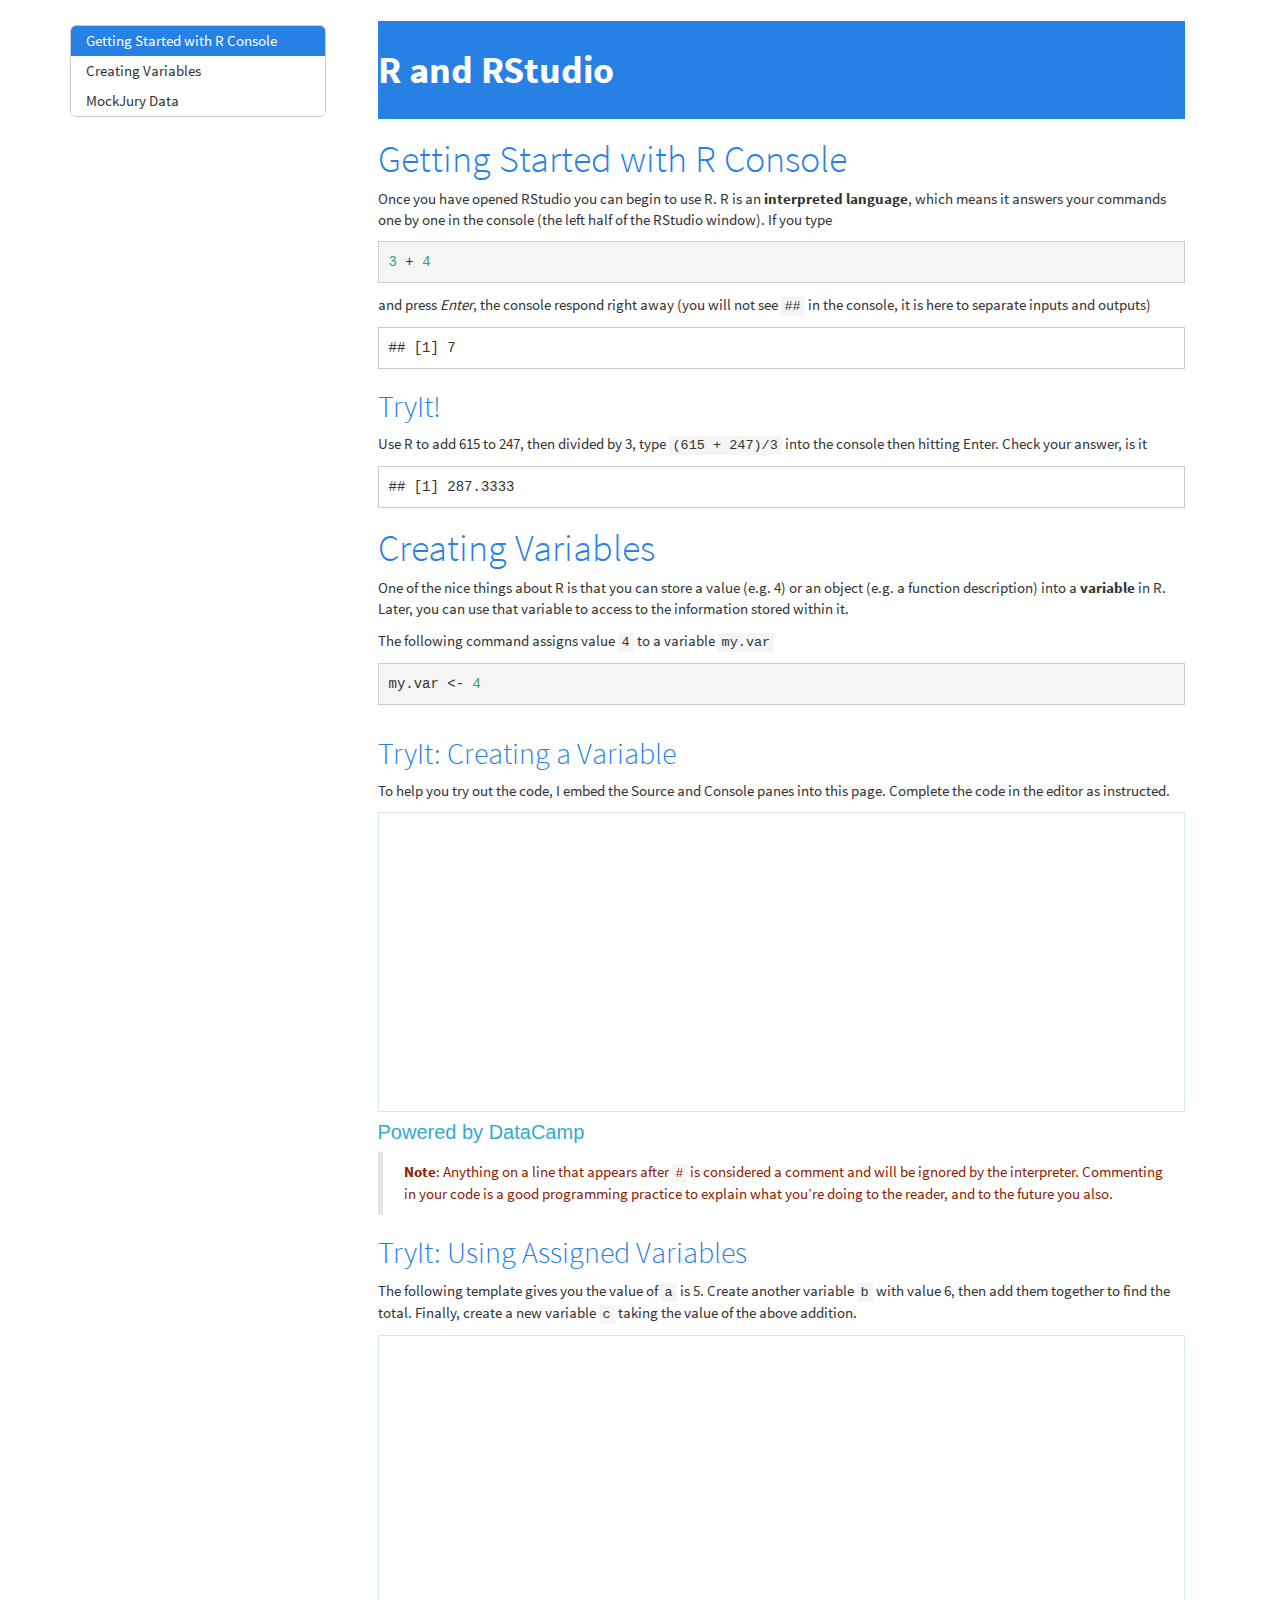
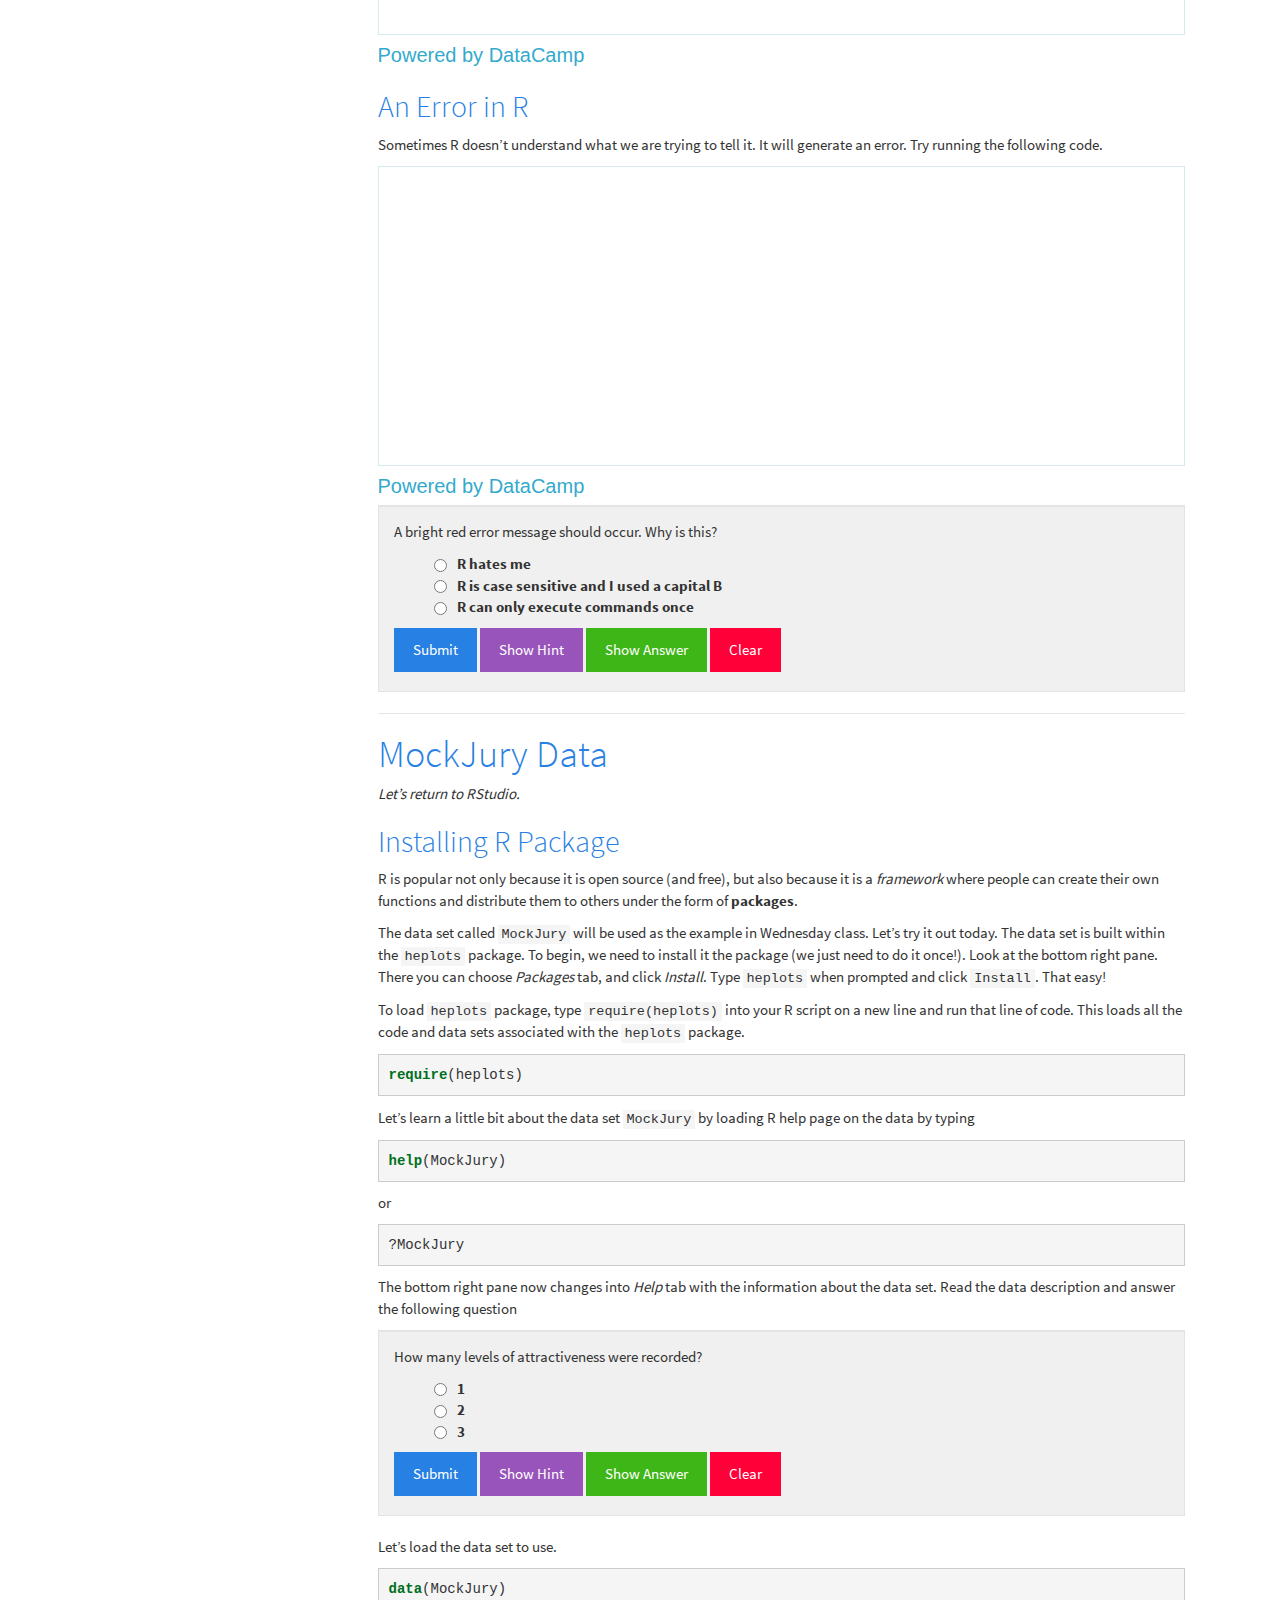
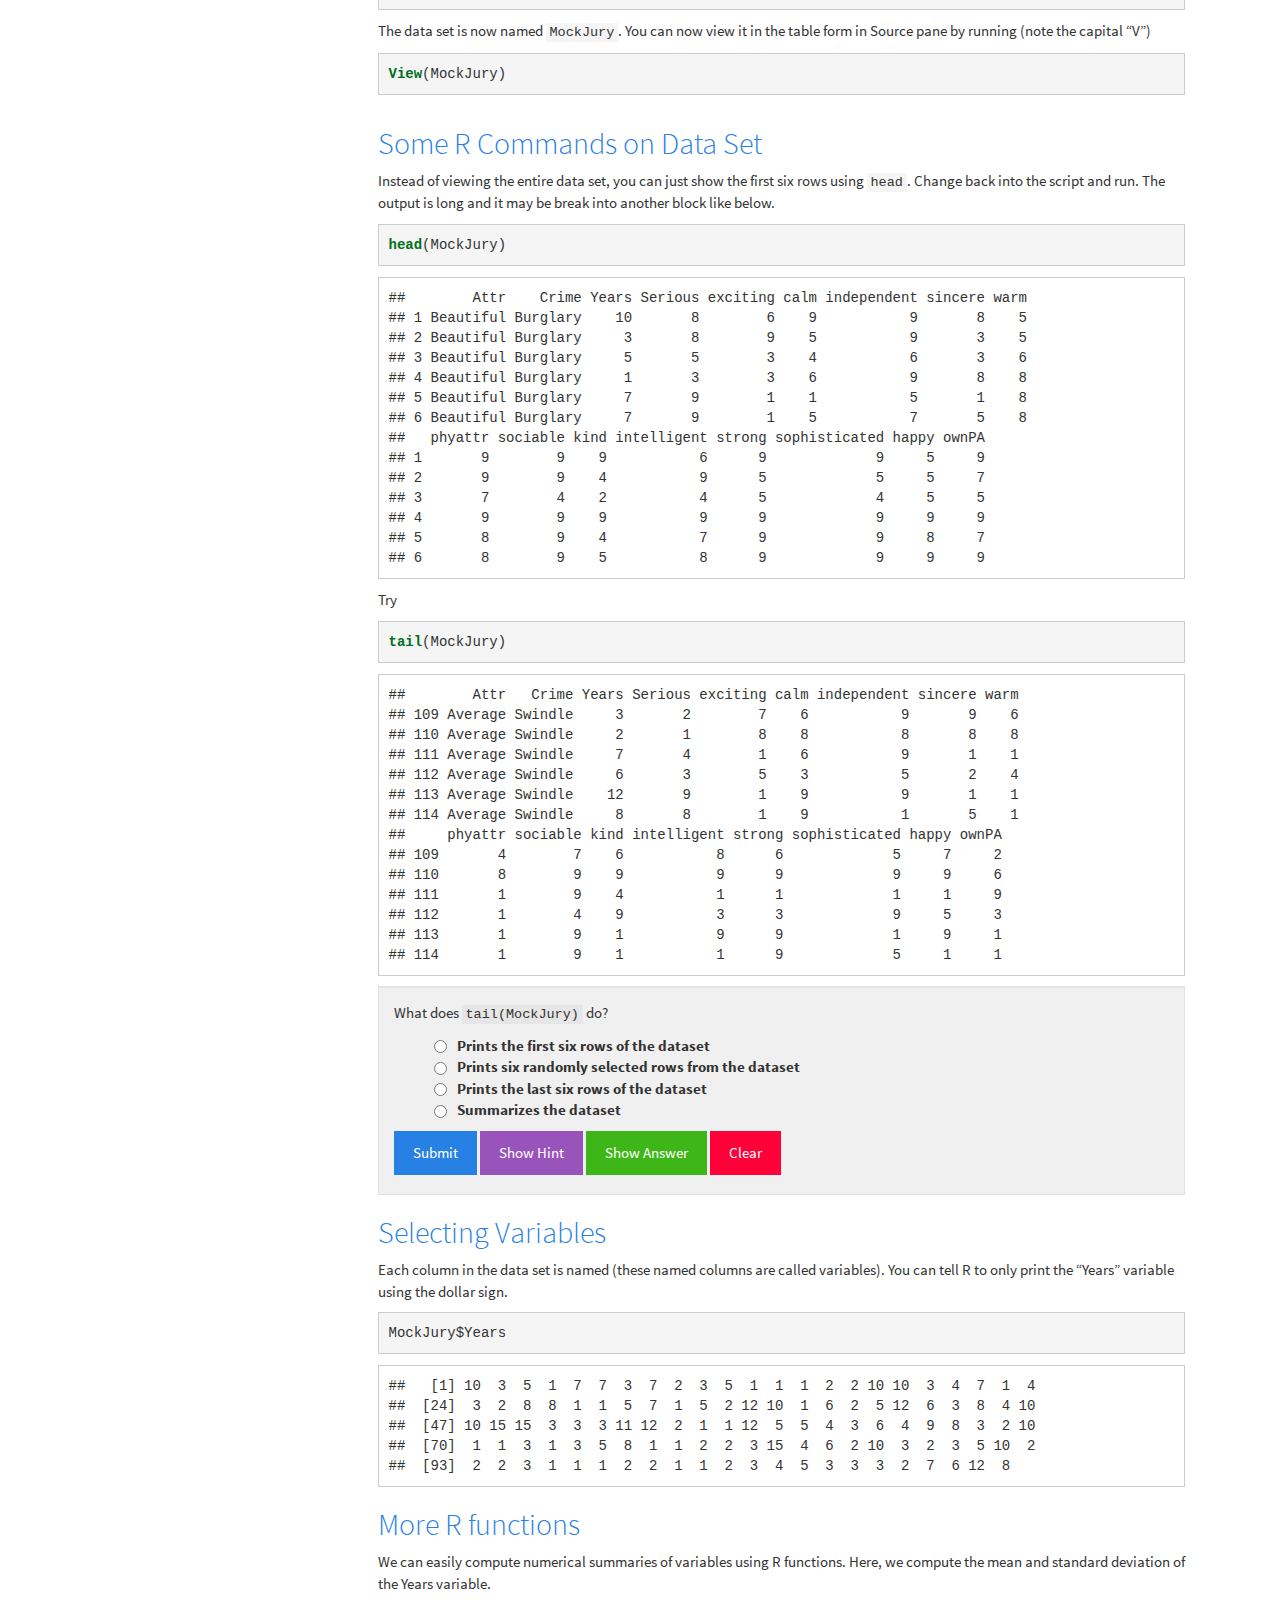
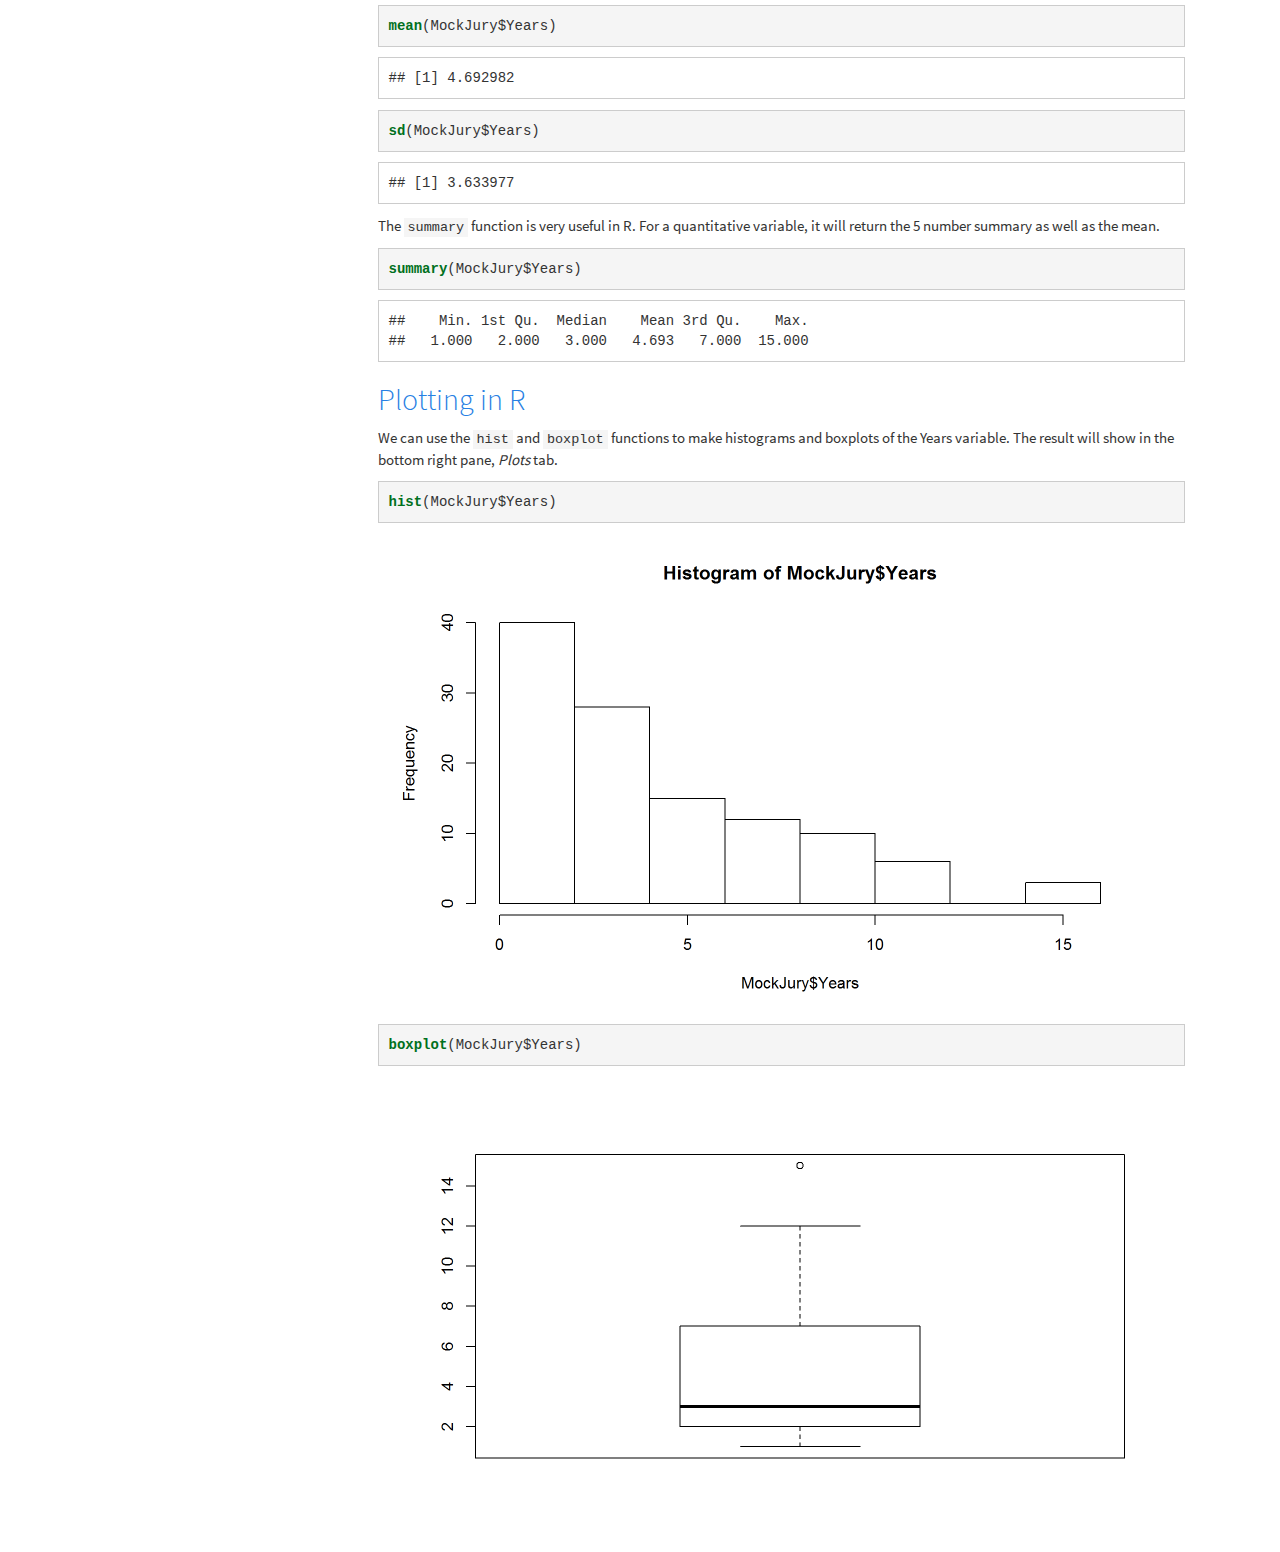
==== commit 747a958b: "wording, add horizontal line between h1's" ====
--- a/D1-Intro/index.html
+++ b/D1-Intro/index.html
@@ -264,17 +264,9 @@
 <pre><code>## [1] 7</code></pre>
 <div id="tryit" class="section level2">
 <h2>TryIt!</h2>
-<p>Use R to add 615 to 247, then divided by 3, type <code>(615 + 247)/3</code> into the console then hitting Enter. What is the answer?</p>
-</div>
-</div>
-<div id="r-scripts" class="section level1">
-<h1>R Scripts</h1>
-<p>Instead of typing every commands in the console, and looking at your workflow “flows away”, we can use a <strong>script</strong>. Scripts are very useful in R because they allow us to save the commands that we’ve run. To open up a script, click <em>File</em> -&gt; <em>New File</em> -&gt; <em>R Script</em>. You should see that the console pane now moves down to reveal a new <strong><em>Source pane</em></strong>.</p>
-<iframe src="img/new-r-script.png" width="700" height="400" frameborder="0">
-</iframe>
-<p>You can type a line of code into the R script, then hit <code>Ctrl+Enter</code> in Windows or <code>Command+Enter</code> on Mac to run that line. Try typing 3+4 into your new R script then running that, look at how that line is copied to Console and run. It should look something like</p>
-<iframe src="img/r-script-line-of-code.png" width="700" height="600" frameborder="0">
-</iframe>
+<p>Use R to add 615 to 247, then divided by 3, type <code>(615 + 247)/3</code> into the console then hitting Enter. Check your answer, is it</p>
+<pre><code>## [1] 287.3333</code></pre>
+</div>
 </div>
 <div id="creating-variables" class="section level1">
 <h1>Creating Variables</h1>
@@ -321,6 +313,7 @@
 <p>Note that the `B` has been capitalized</p>
 </div>
 </div>
+<hr />
 </div>
 </div>
 <div id="mockjury-data" class="section level1">
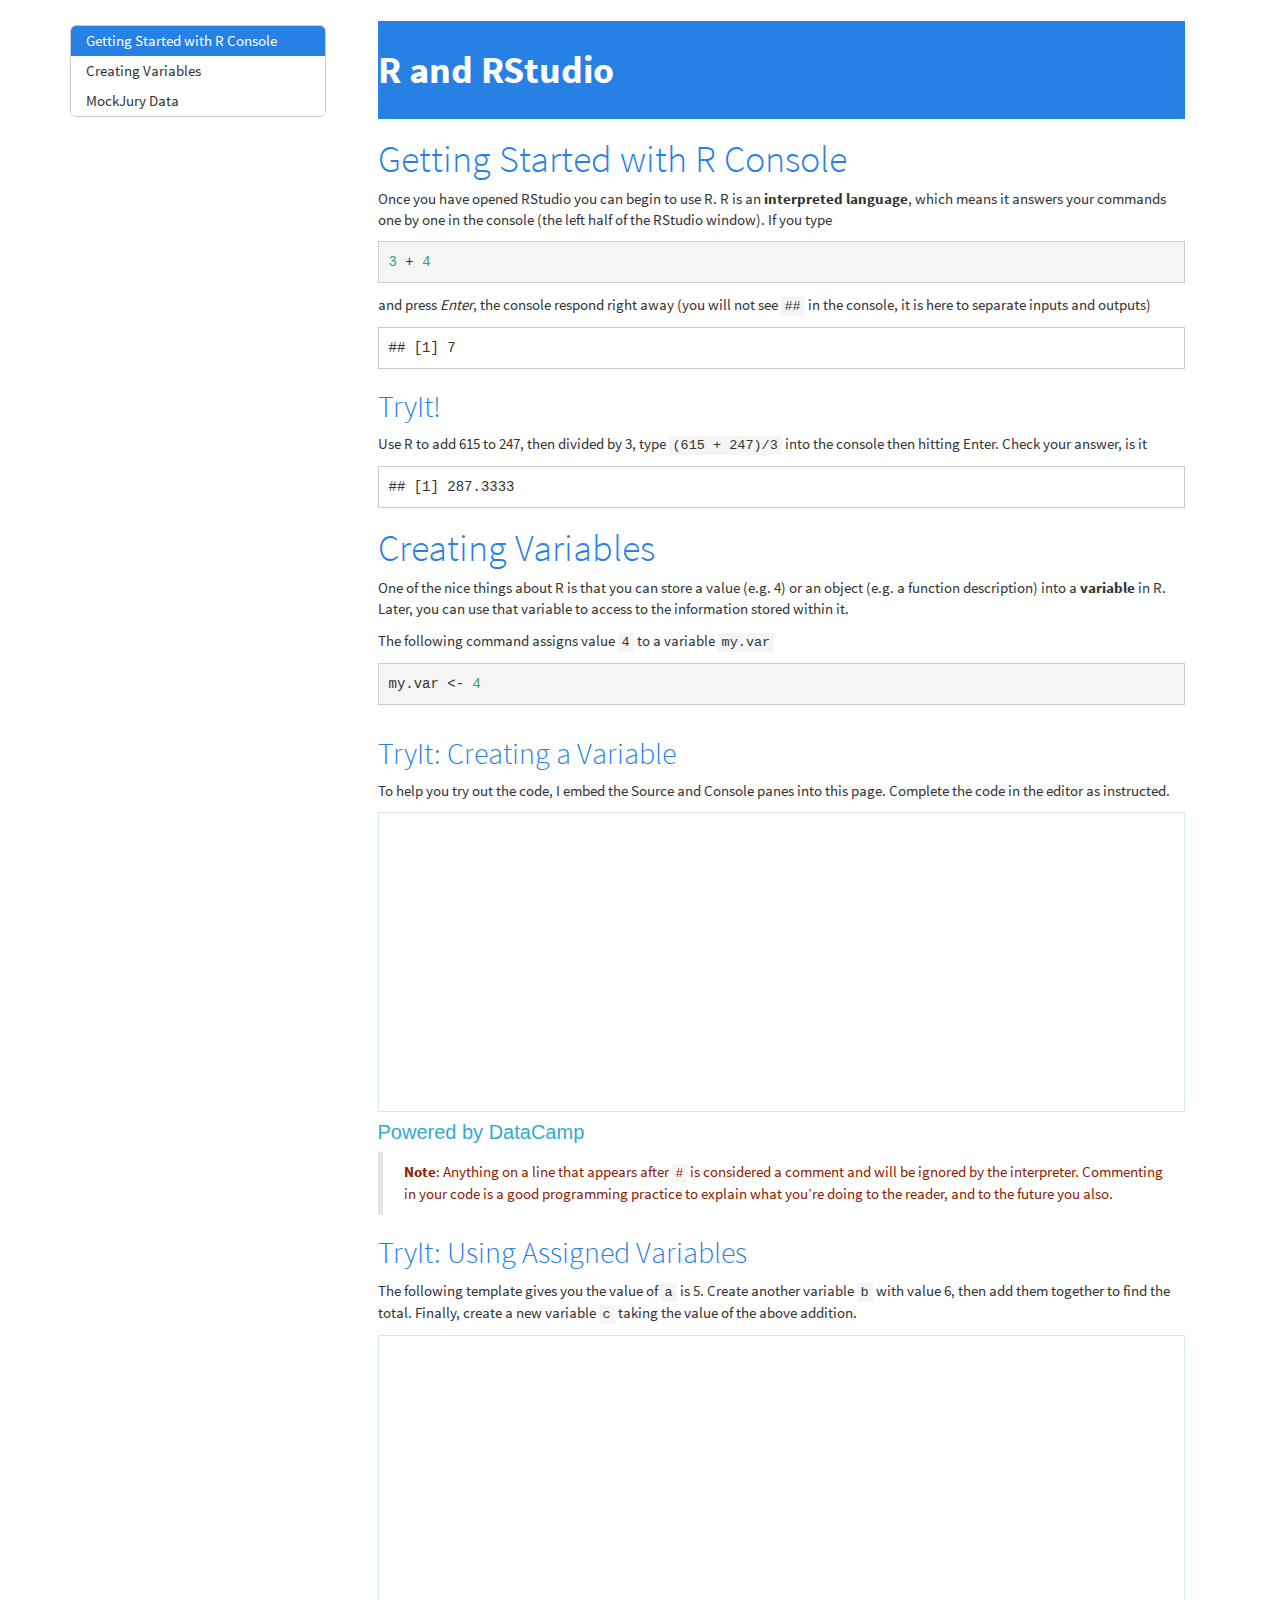
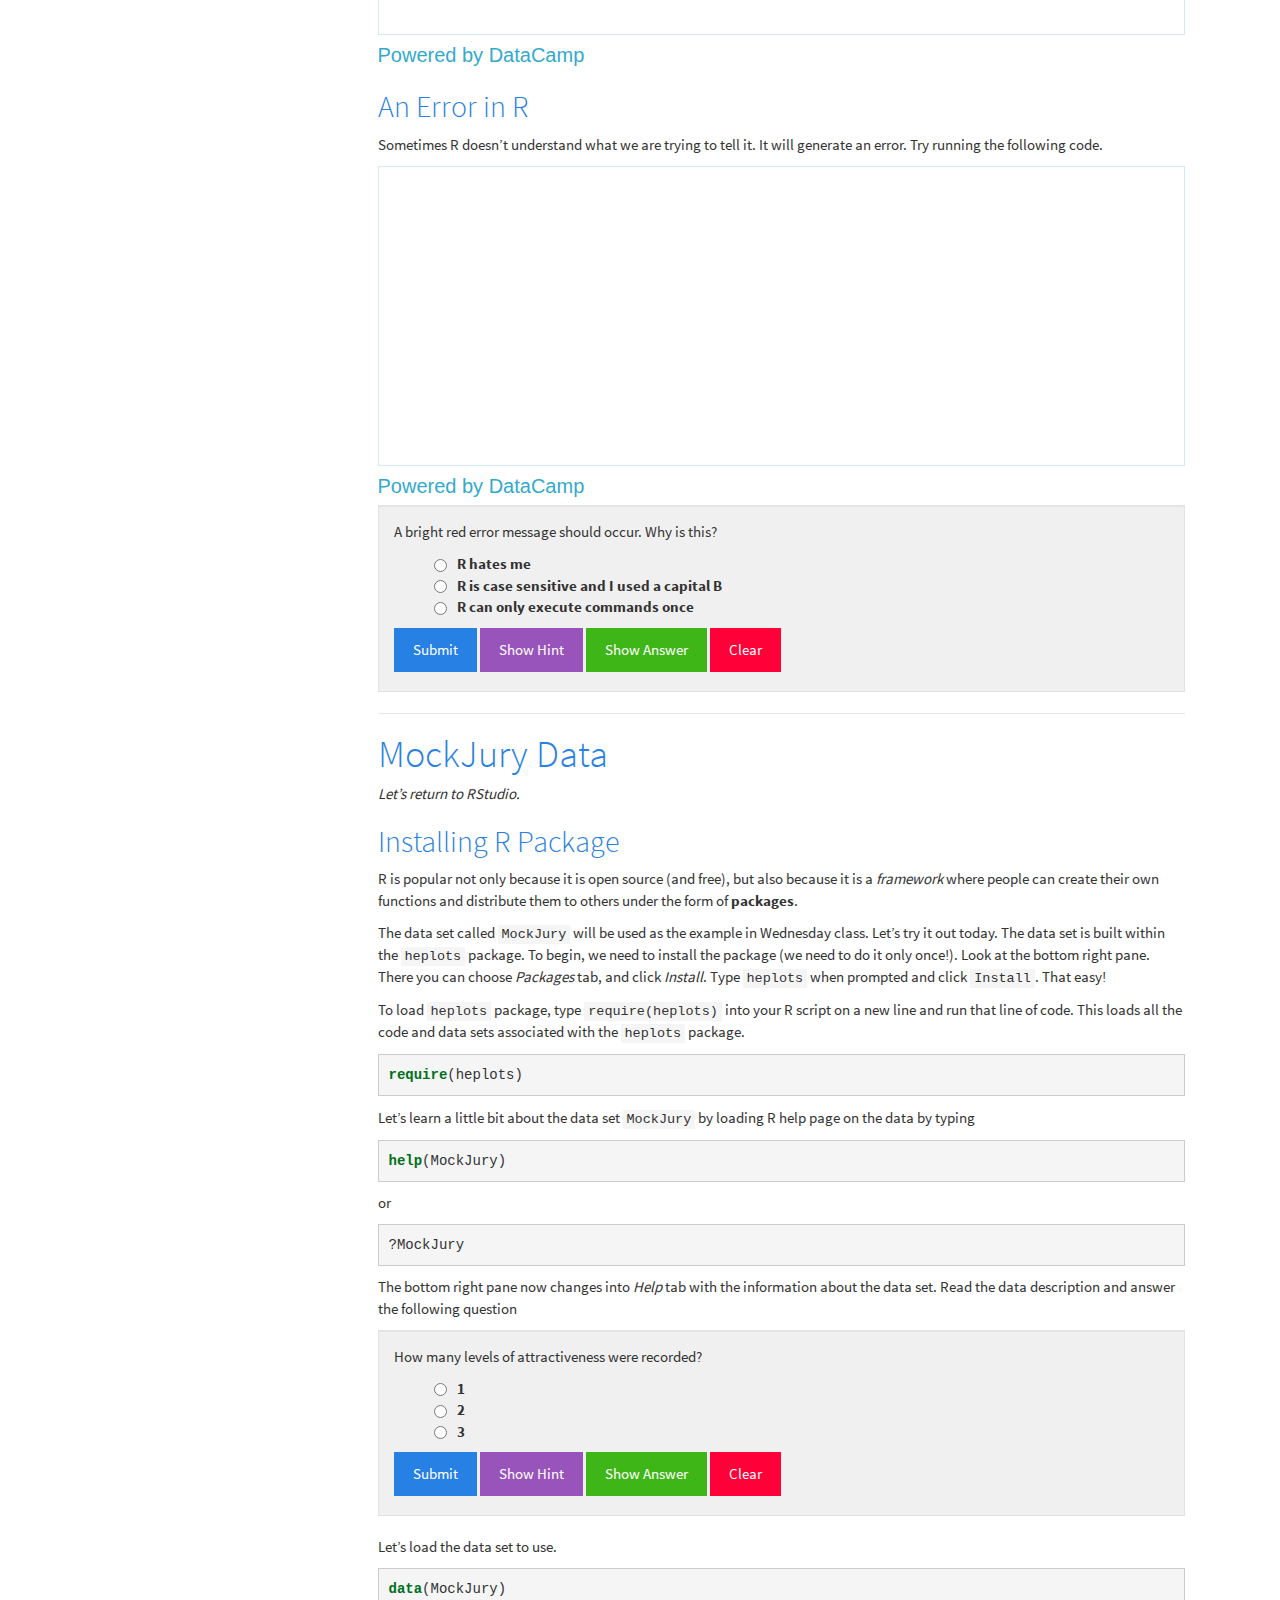
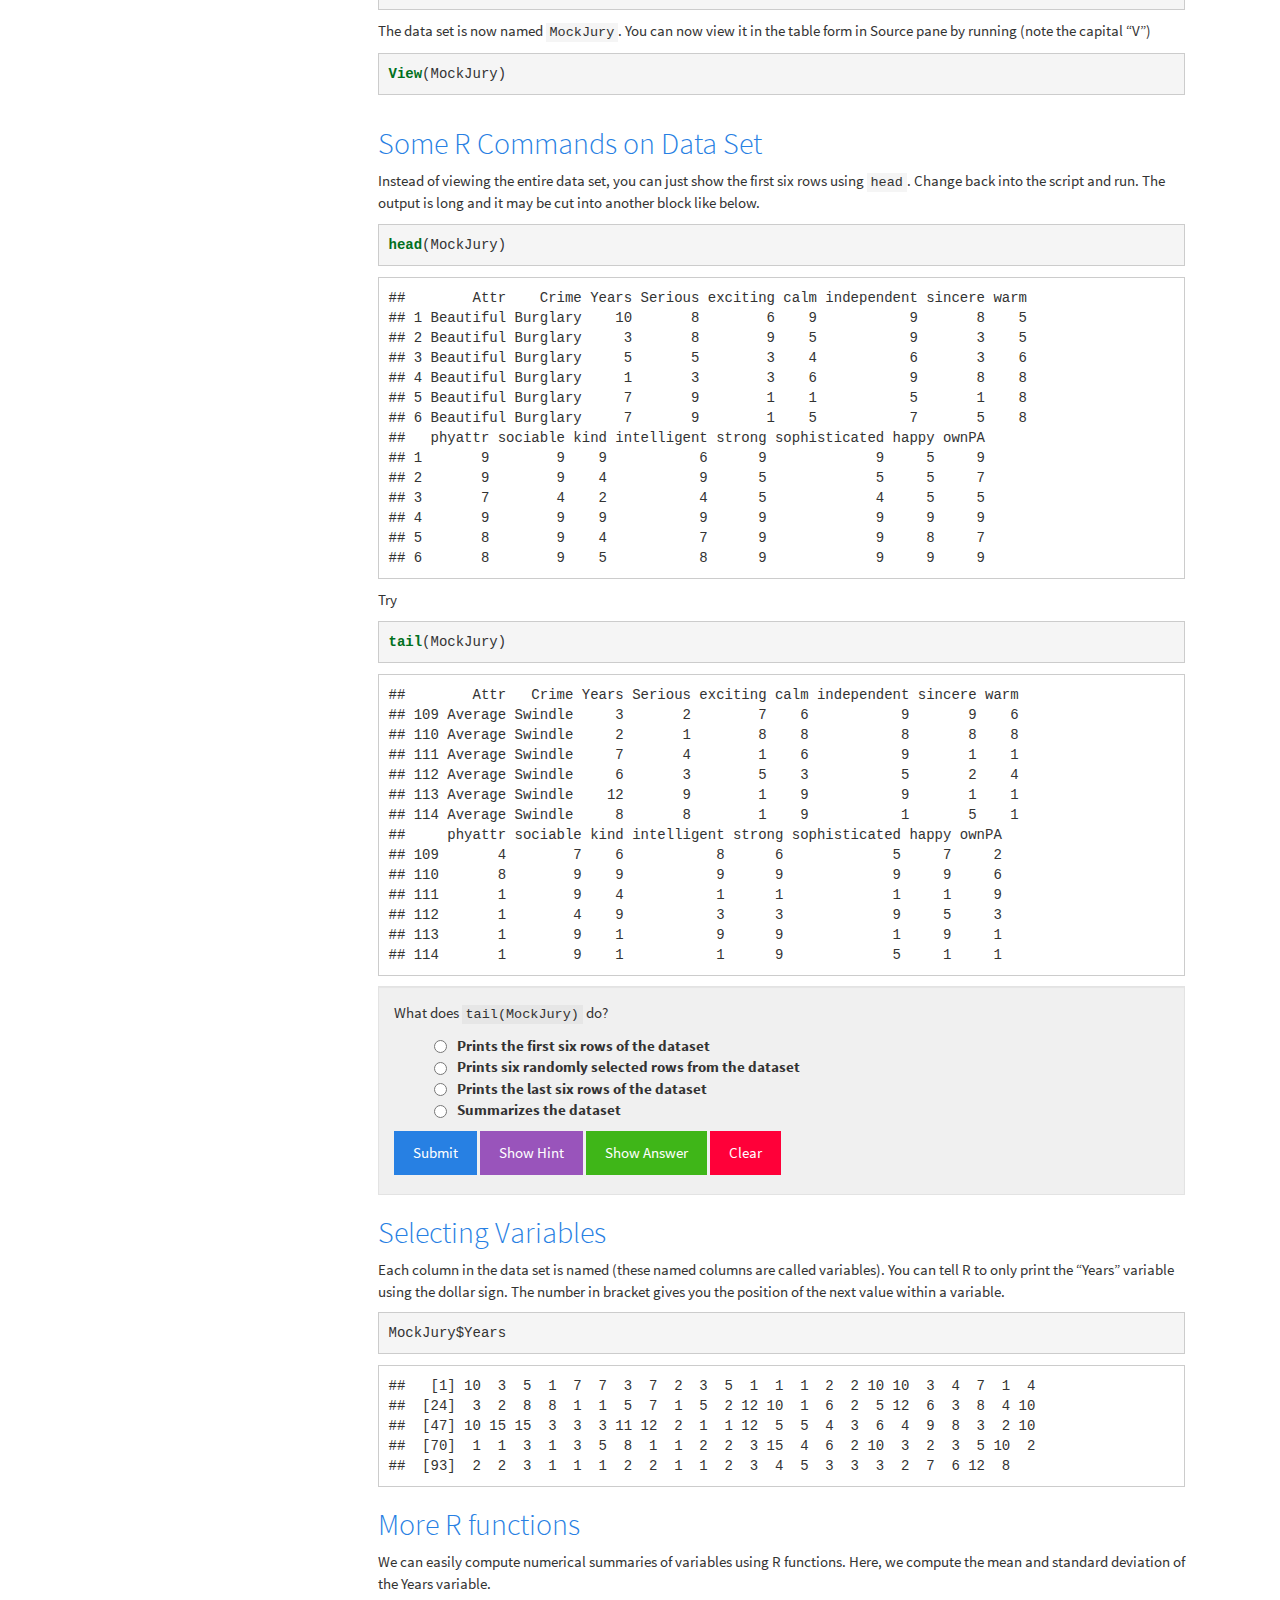
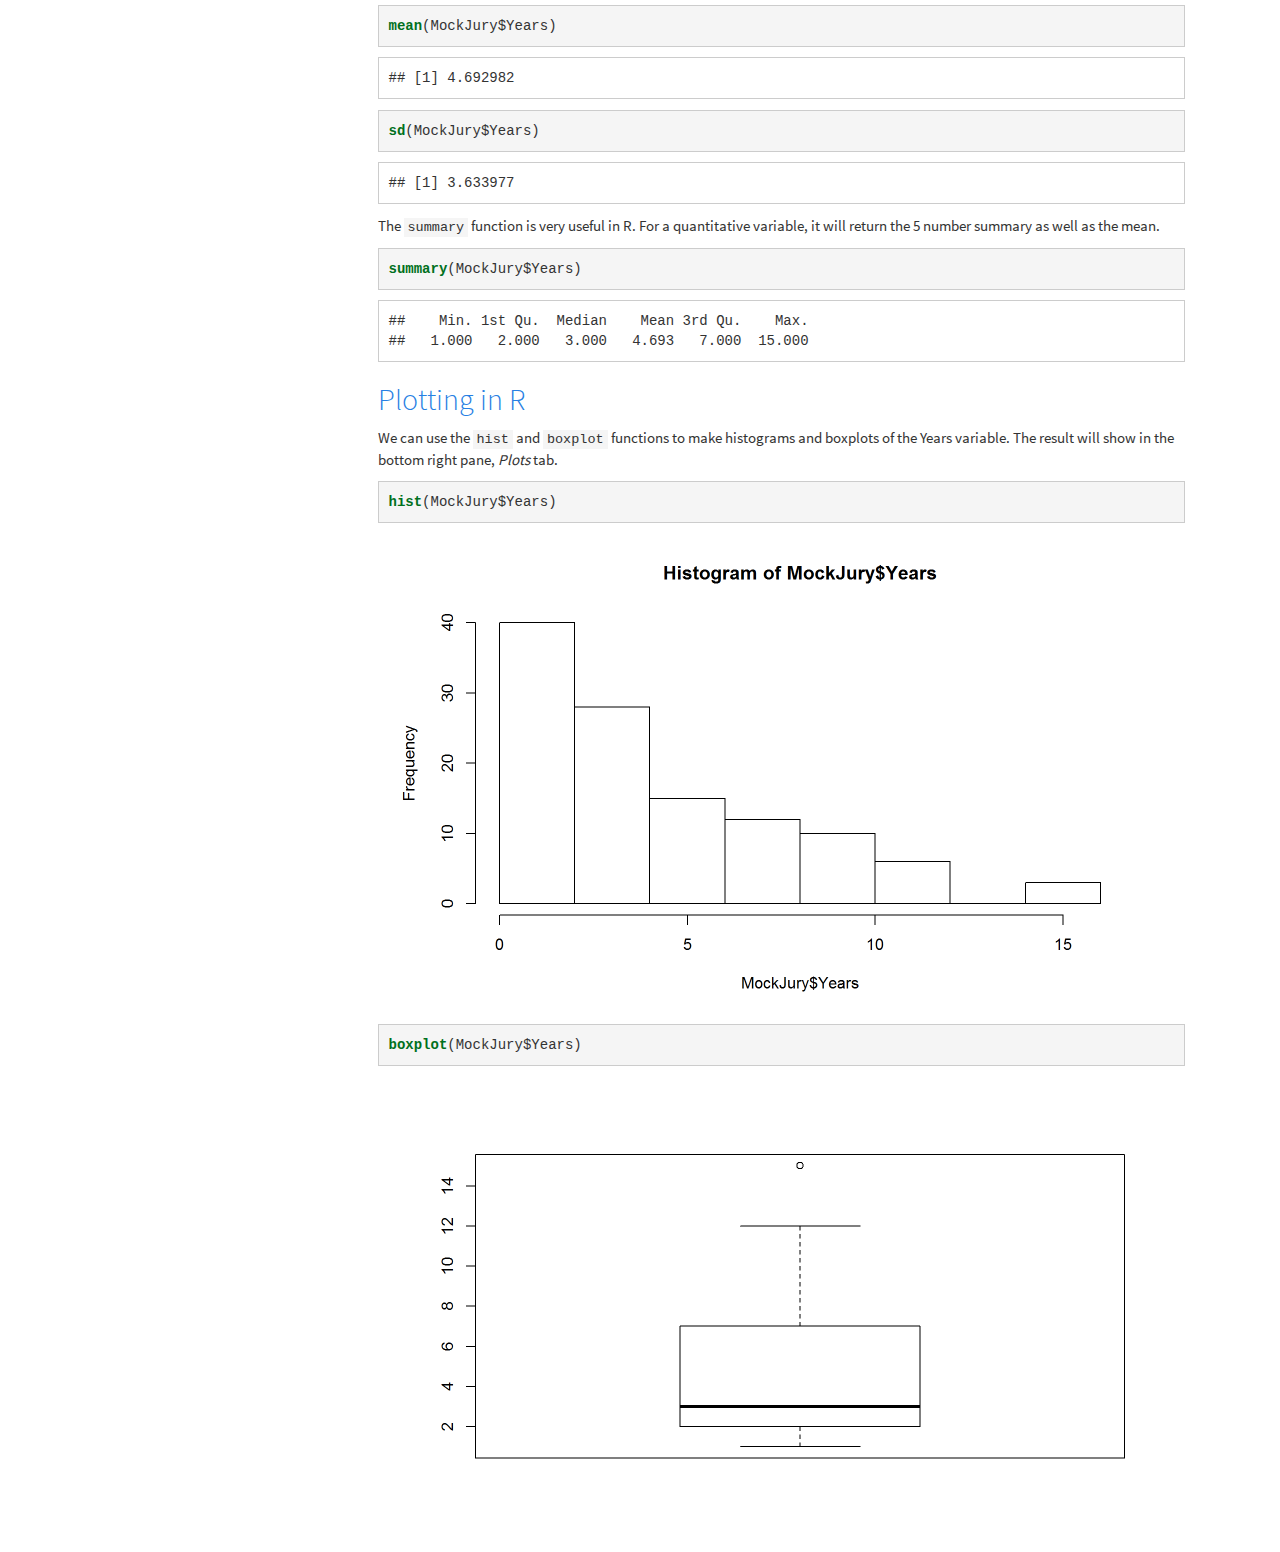
==== commit 844cf93d: "typo" ====
--- a/D1-Intro/index.html
+++ b/D1-Intro/index.html
@@ -322,7 +322,7 @@
 <div id="installing-r-package" class="section level2">
 <h2>Installing R Package</h2>
 <p>R is popular not only because it is open source (and free), but also because it is a <em>framework</em> where people can create their own functions and distribute them to others under the form of <strong>packages</strong>.</p>
-<p>The data set called <code>MockJury</code> will be used as the example in Wednesday class. Let’s try it out today. The data set is built within the <code>heplots</code> package. To begin, we need to install it the package (we just need to do it once!). Look at the bottom right pane. There you can choose <em>Packages</em> tab, and click <em>Install</em>. Type <code>heplots</code> when prompted and click <code>Install</code>. That easy!</p>
+<p>The data set called <code>MockJury</code> will be used as the example in Wednesday class. Let’s try it out today. The data set is built within the <code>heplots</code> package. To begin, we need to install the package (we need to do it only once!). Look at the bottom right pane. There you can choose <em>Packages</em> tab, and click <em>Install</em>. Type <code>heplots</code> when prompted and click <code>Install</code>. That easy!</p>
 <p>To load <code>heplots</code> package, type <code>require(heplots)</code> into your R script on a new line and run that line of code. This loads all the code and data sets associated with the <code>heplots</code> package.</p>
 <div class="sourceCode"><pre class="sourceCode r"><code class="sourceCode r"><span class="kw">require</span>(heplots)</code></pre></div>
 <p>Let’s learn a little bit about the data set <code>MockJury</code> by loading R help page on the data by typing</p>
@@ -354,7 +354,7 @@
 </div>
 <div id="some-r-commands-on-data-set" class="section level2">
 <h2>Some R Commands on Data Set</h2>
-<p>Instead of viewing the entire data set, you can just show the first six rows using <code>head</code>. Change back into the script and run. The output is long and it may be break into another block like below.</p>
+<p>Instead of viewing the entire data set, you can just show the first six rows using <code>head</code>. Change back into the script and run. The output is long and it may be cut into another block like below.</p>
 <div class="sourceCode"><pre class="sourceCode r"><code class="sourceCode r"><span class="kw">head</span>(MockJury)</code></pre></div>
 <pre><code>##        Attr    Crime Years Serious exciting calm independent sincere warm
 ## 1 Beautiful Burglary    10       8        6    9           9       8    5
@@ -407,7 +407,7 @@
 </div>
 <div id="selecting-variables" class="section level2">
 <h2>Selecting Variables</h2>
-<p>Each column in the data set is named (these named columns are called variables). You can tell R to only print the “Years” variable using the dollar sign.</p>
+<p>Each column in the data set is named (these named columns are called variables). You can tell R to only print the “Years” variable using the dollar sign. The number in bracket gives you the position of the next value within a variable.</p>
 <div class="sourceCode"><pre class="sourceCode r"><code class="sourceCode r">MockJury$Years</code></pre></div>
 <pre><code>##   [1] 10  3  5  1  7  7  3  7  2  3  5  1  1  1  2  2 10 10  3  4  7  1  4
 ##  [24]  3  2  8  8  1  1  5  7  1  5  2 12 10  1  6  2  5 12  6  3  8  4 10
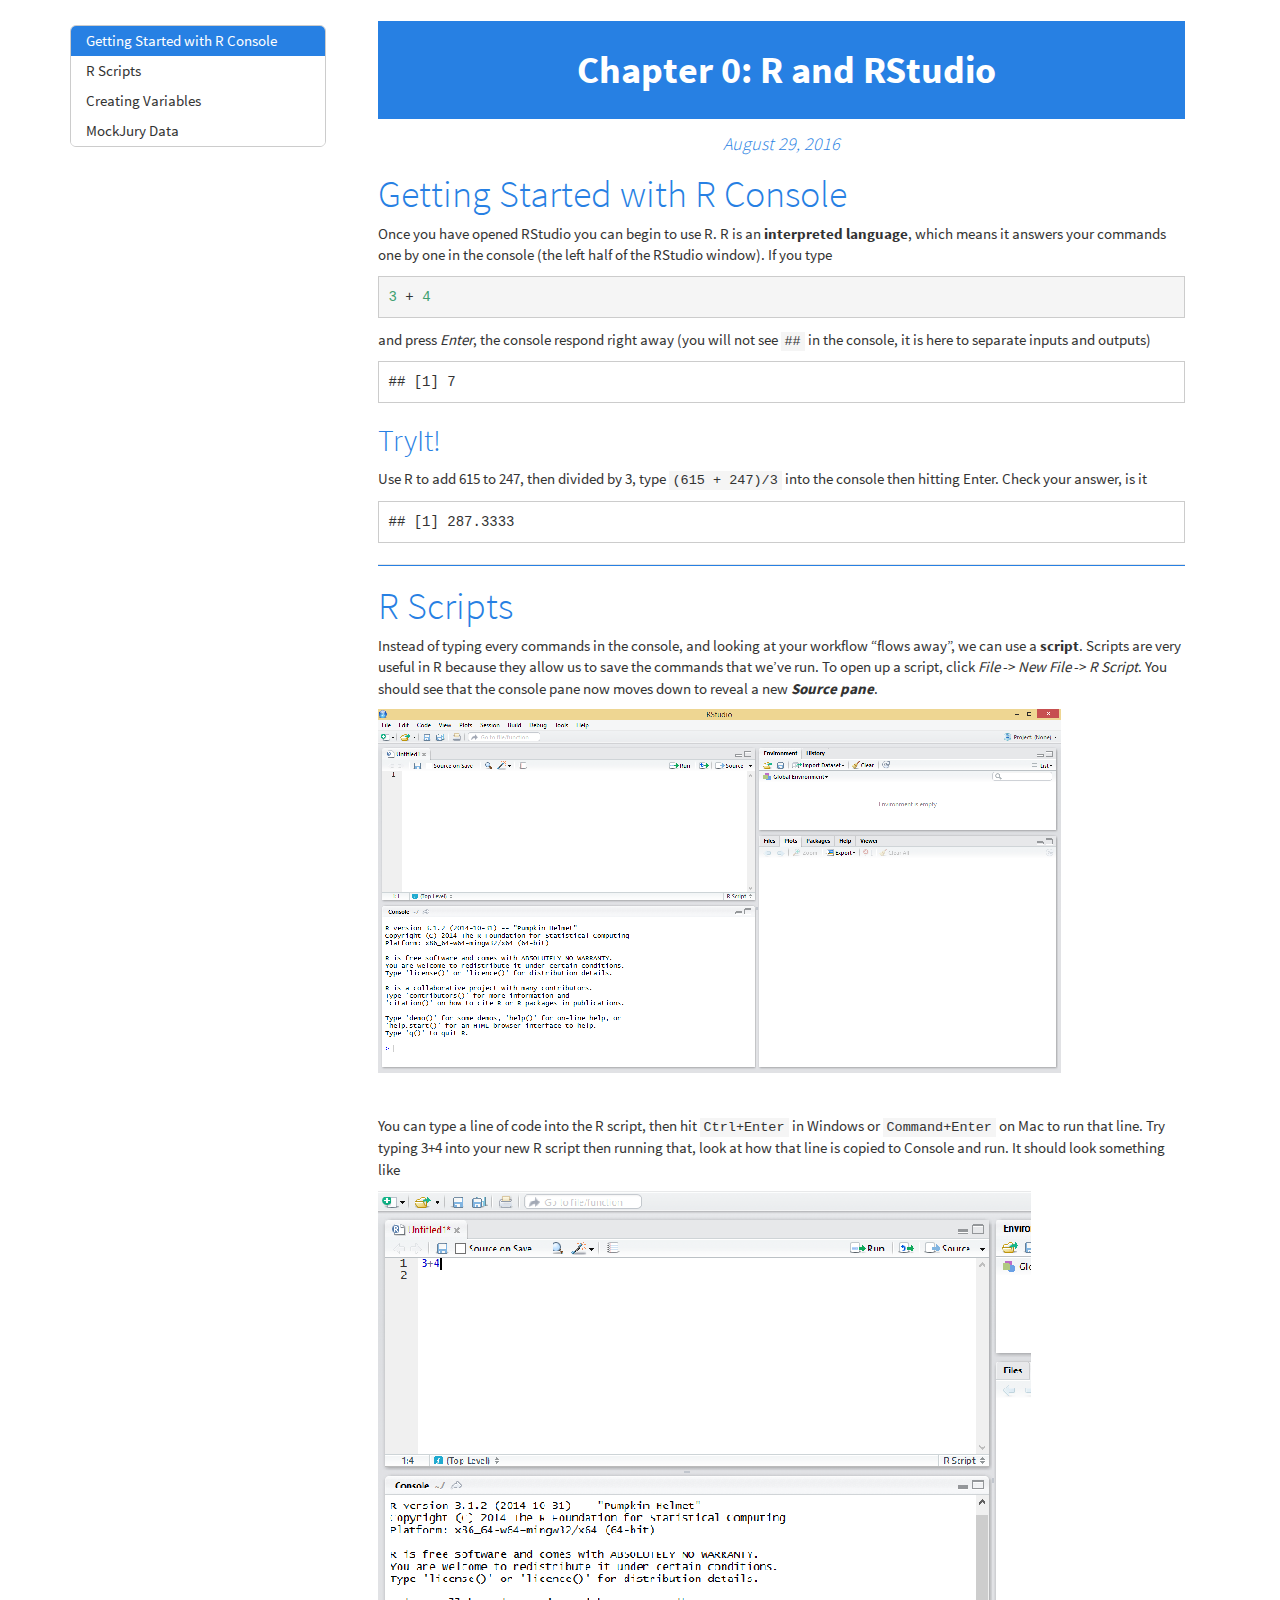
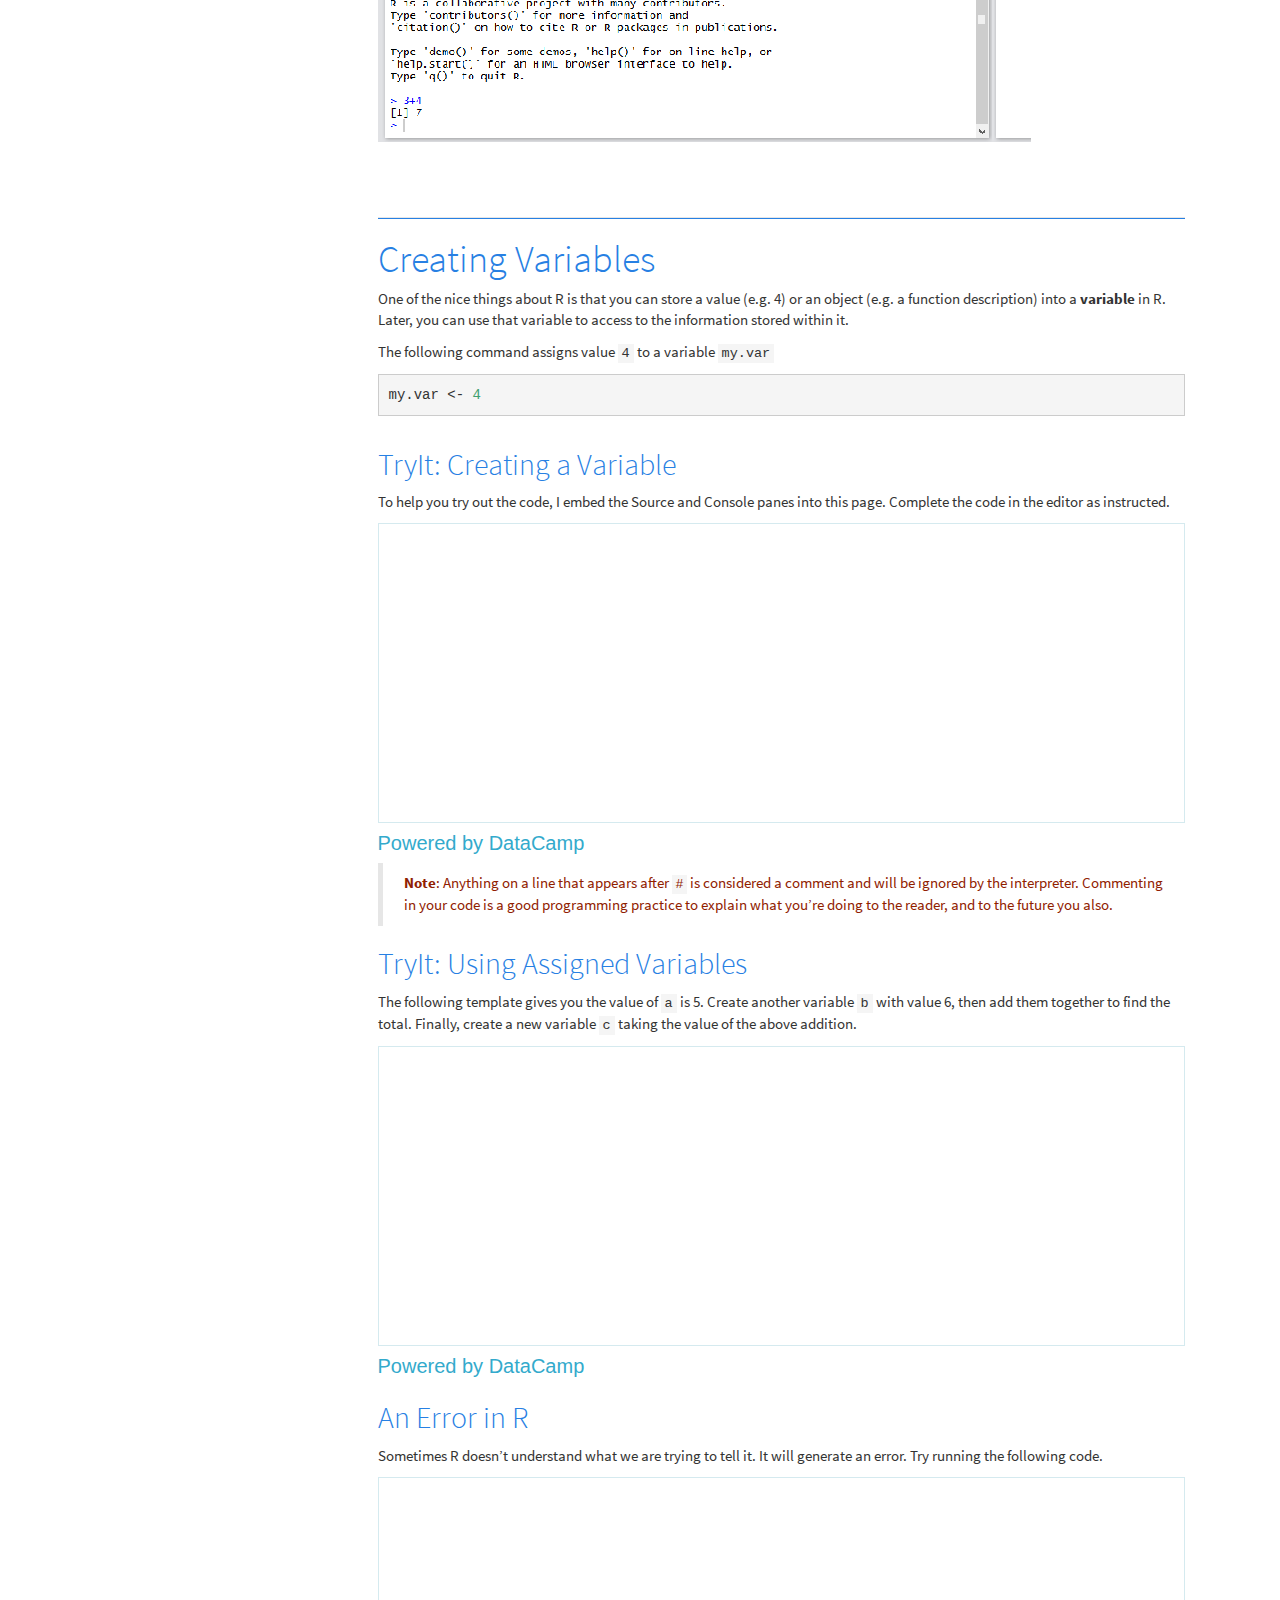
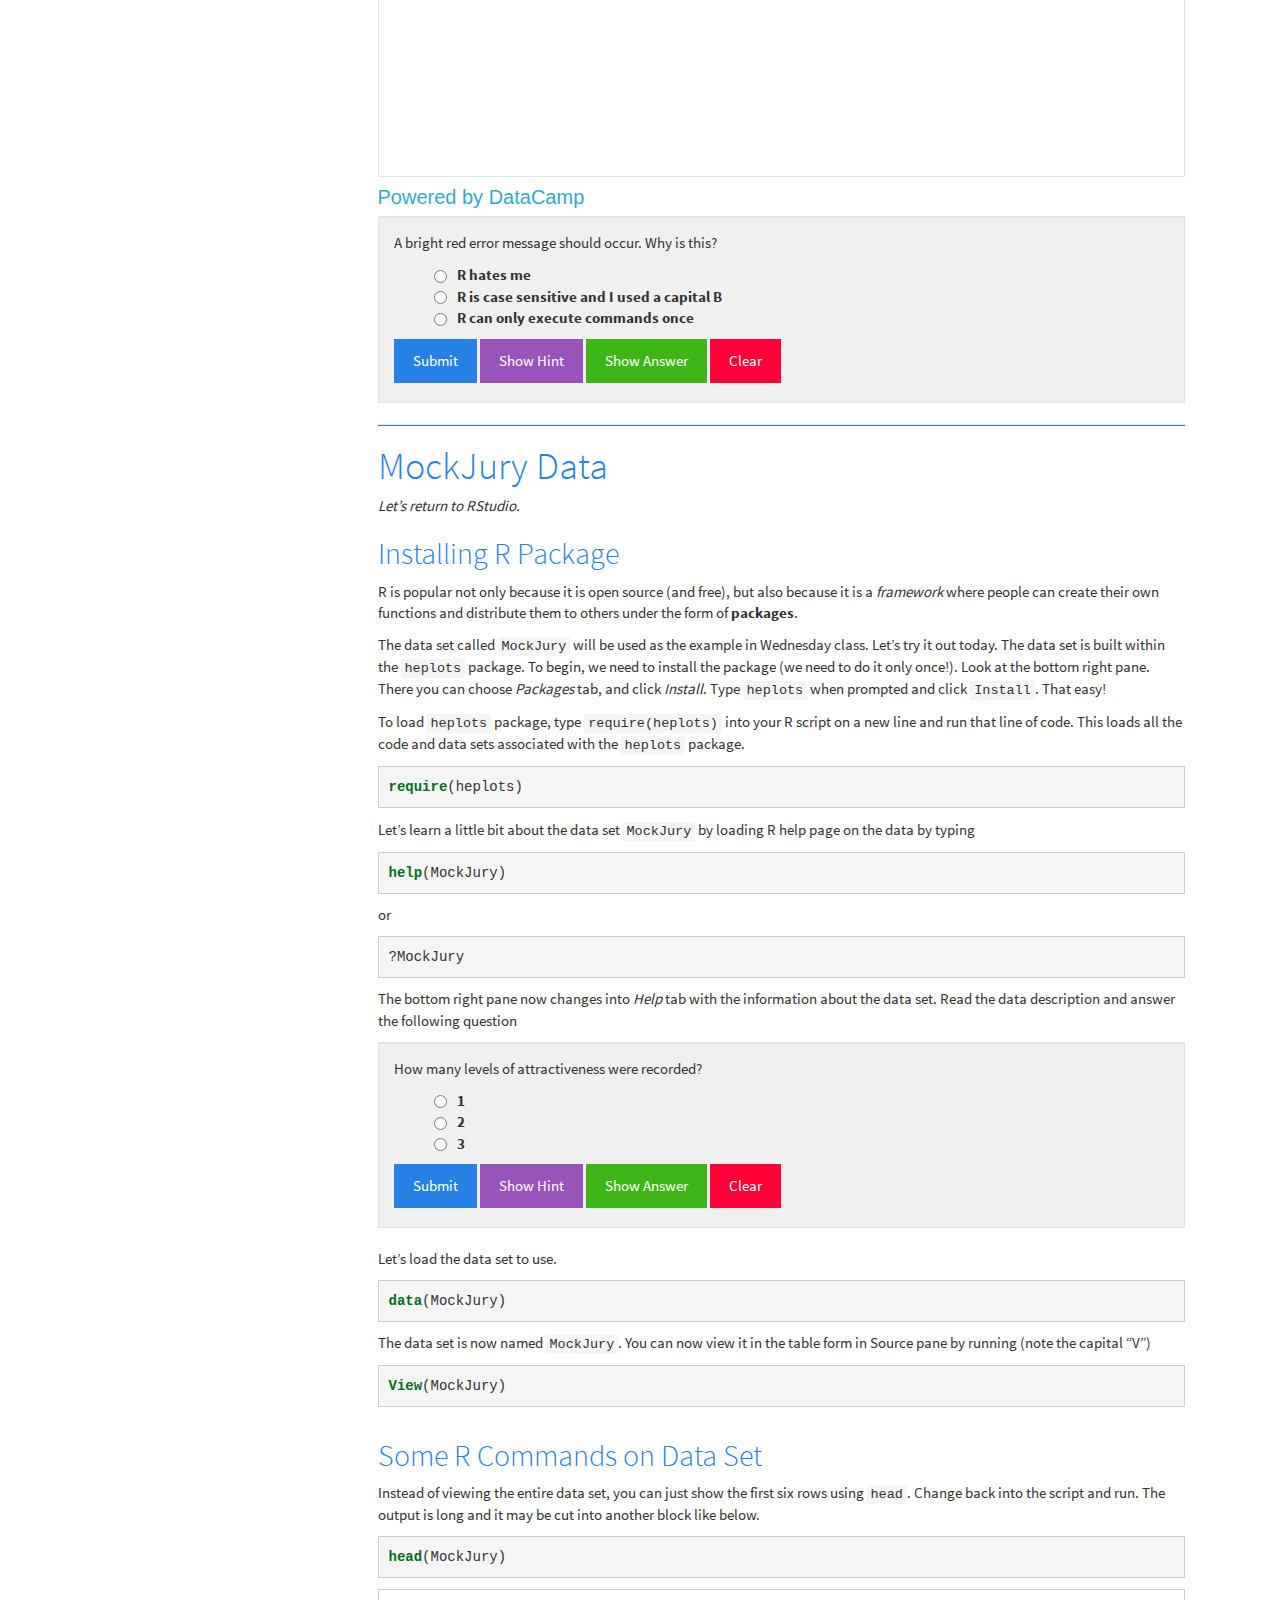
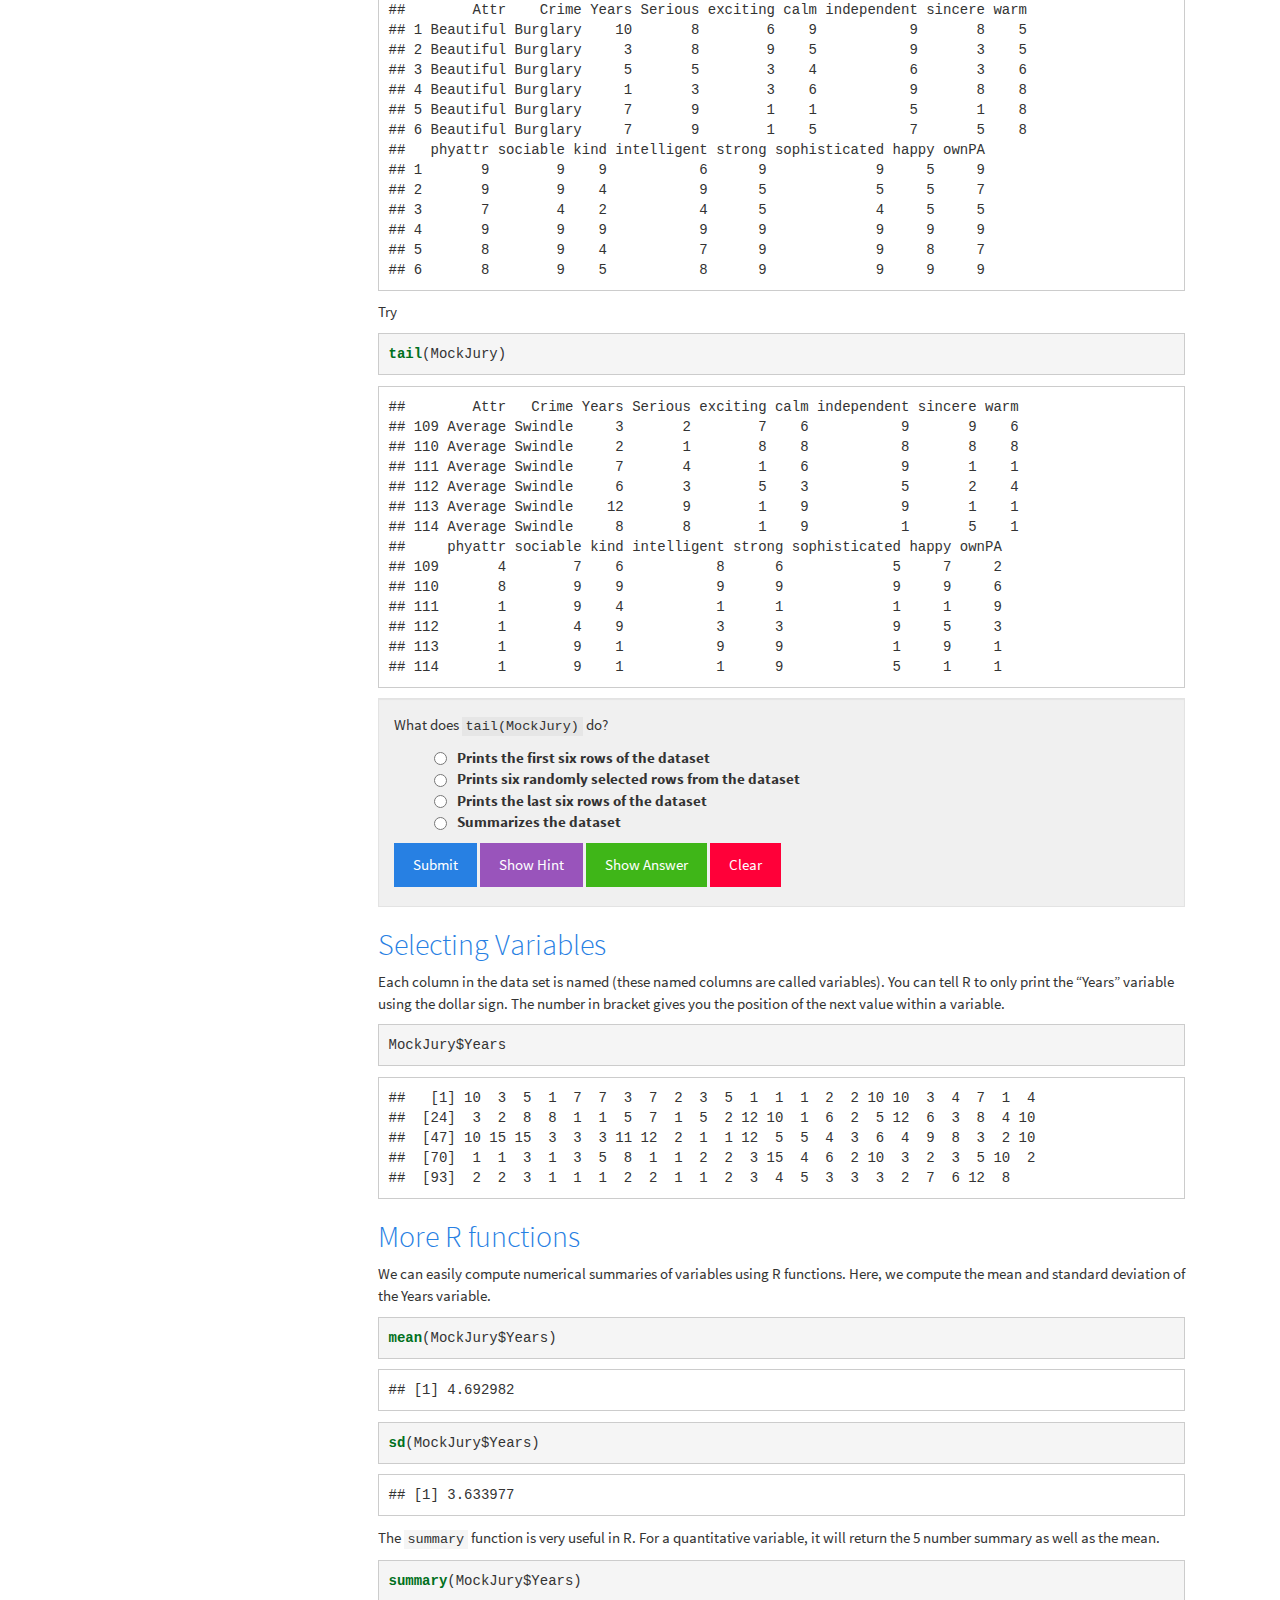
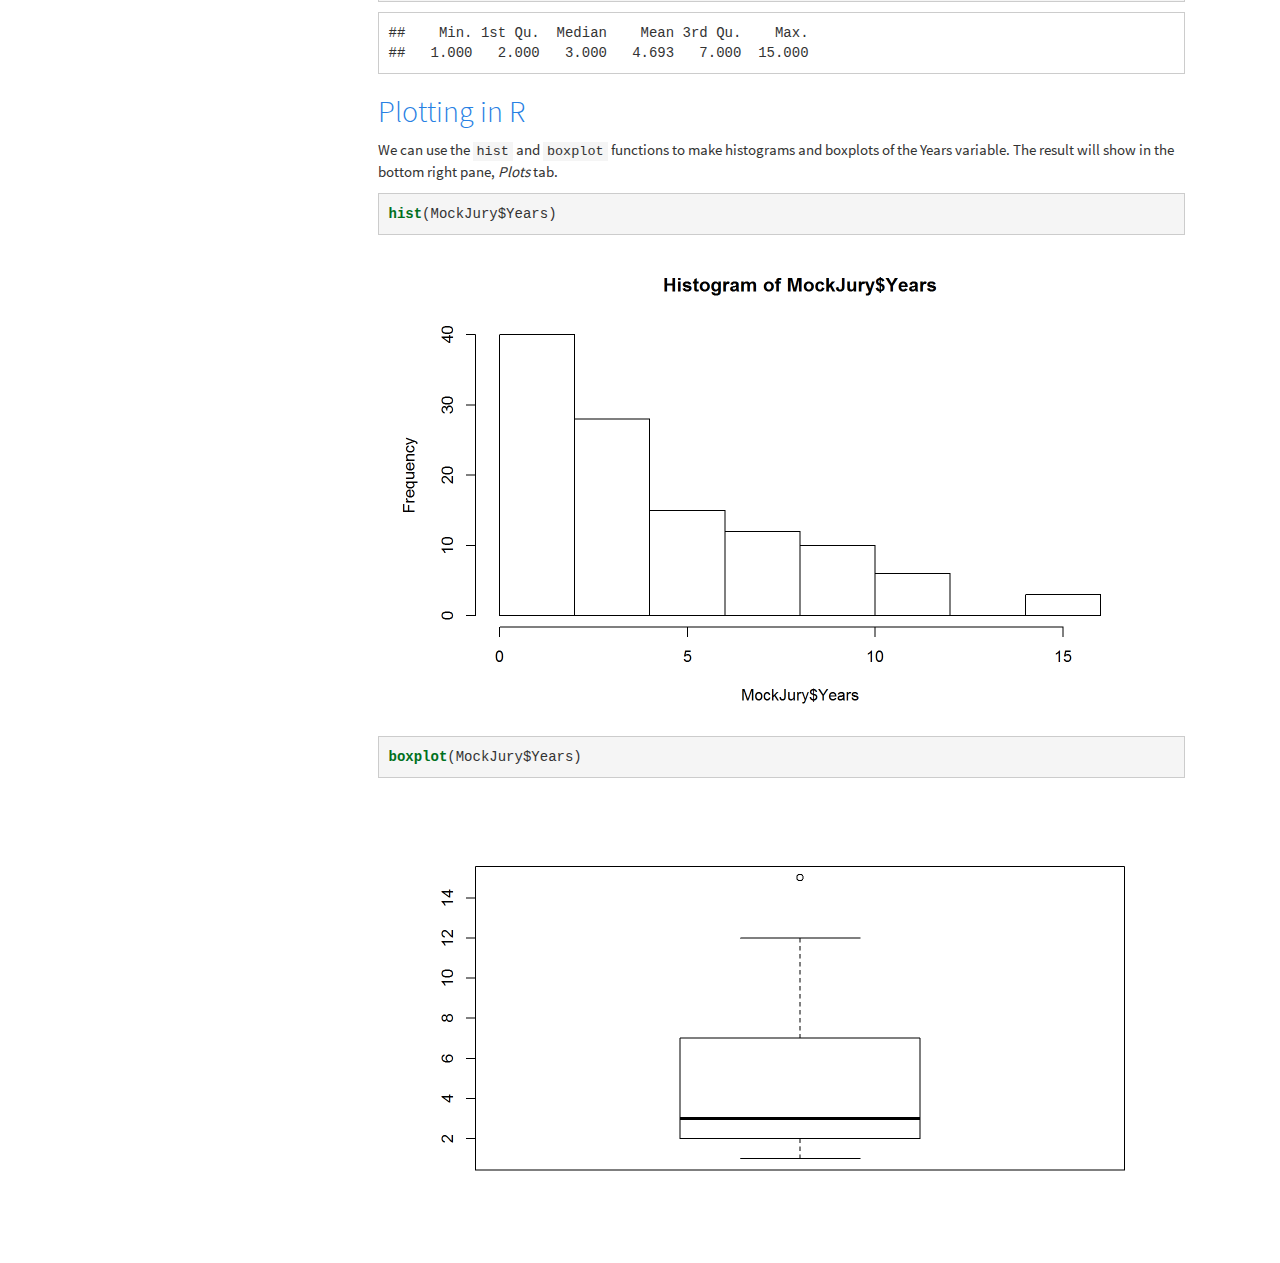
==== commit 412cb833: "add print css" ====
--- a/D1-Intro/index.html
+++ b/D1-Intro/index.html
@@ -10,8 +10,9 @@
 
 
 
-
-<title>R and RStudio</title>
+<meta name="date" content="2016-08-29" />
+
+<title>Chapter 0: R and RStudio</title>
 
 <script src="[data-uri]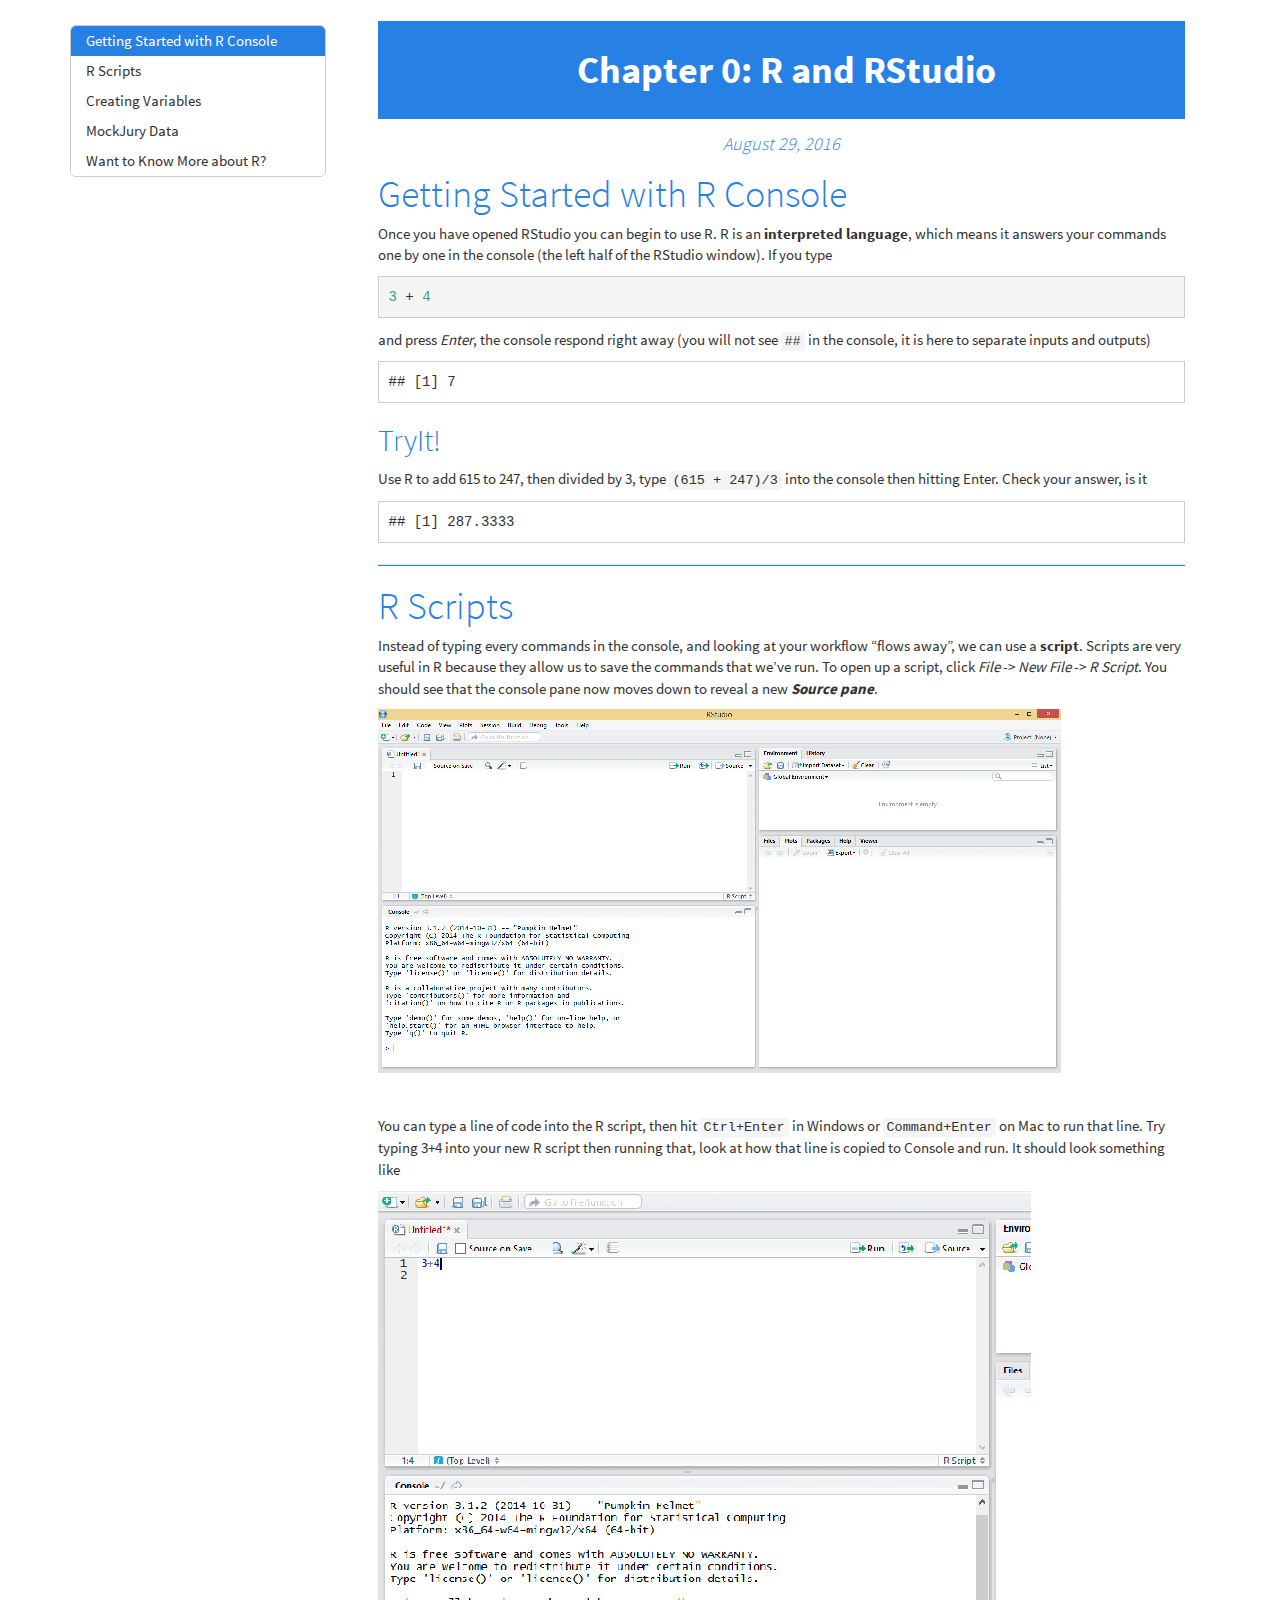
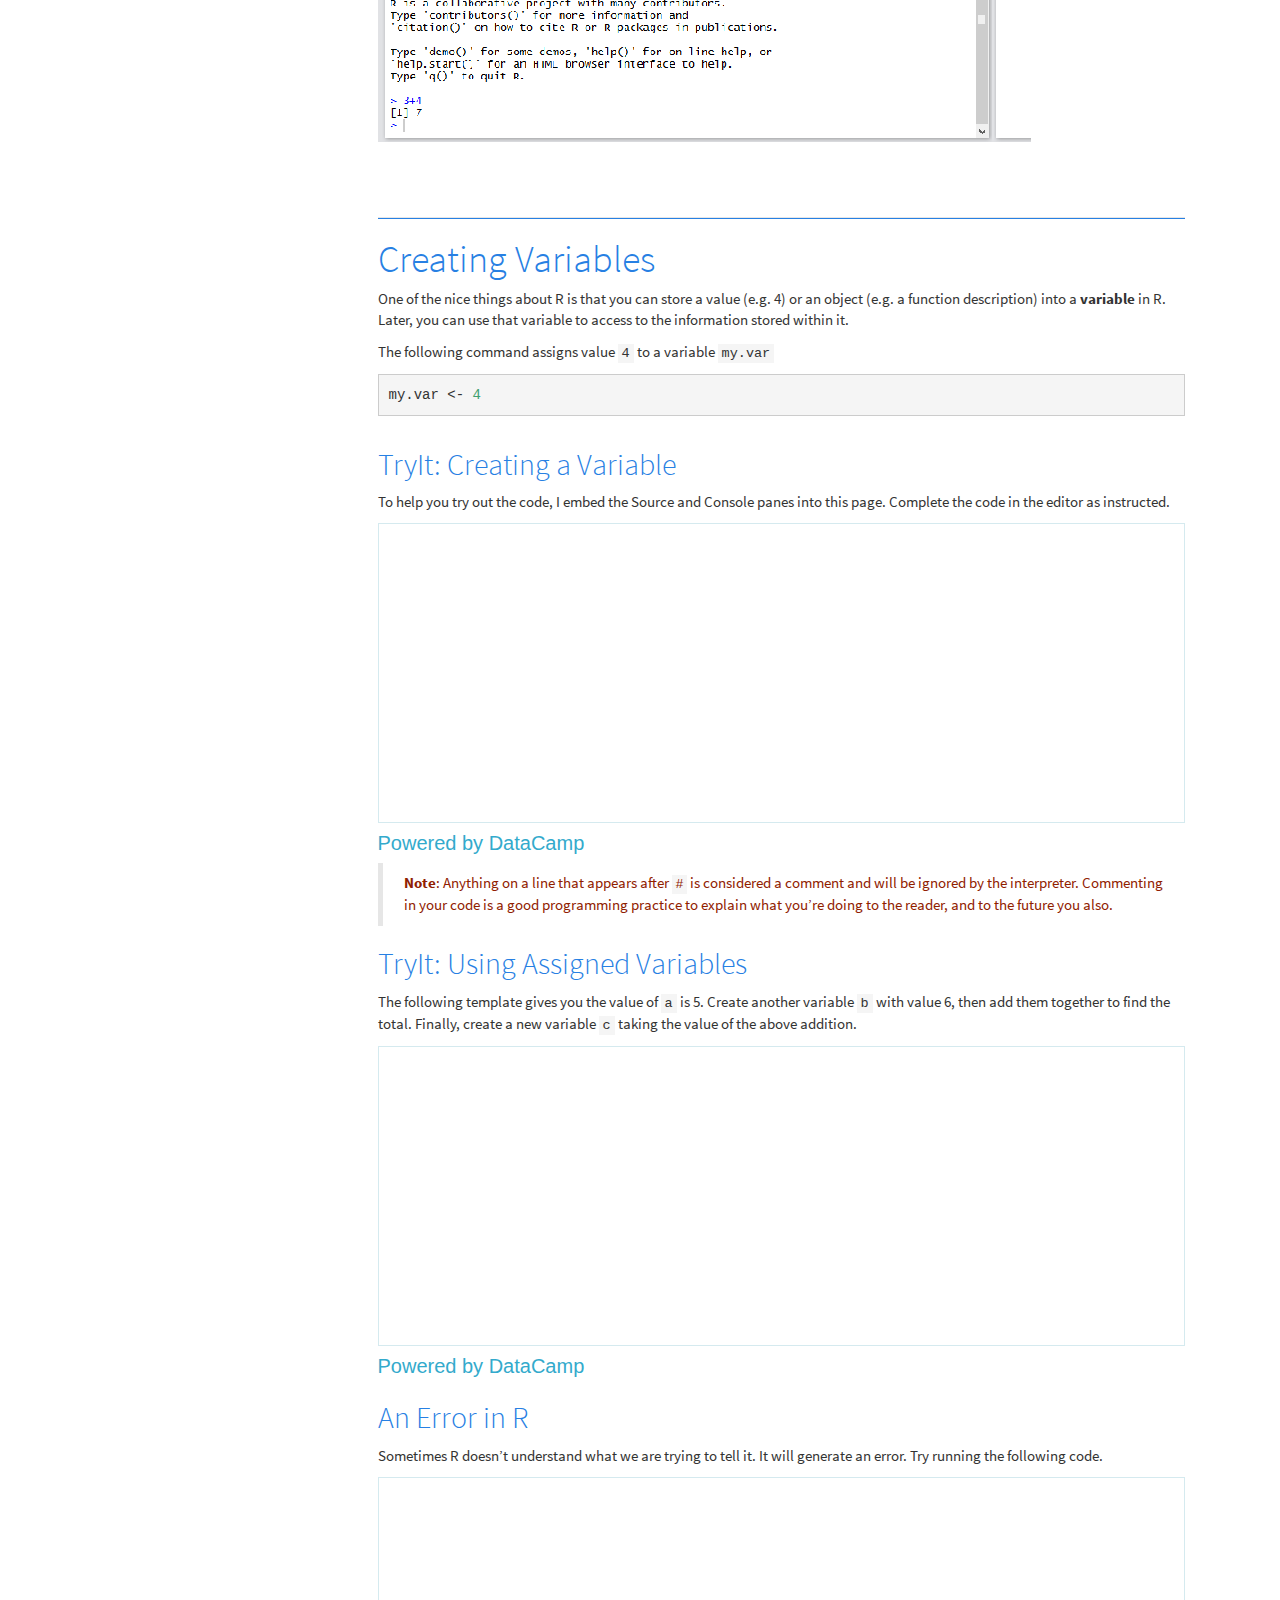
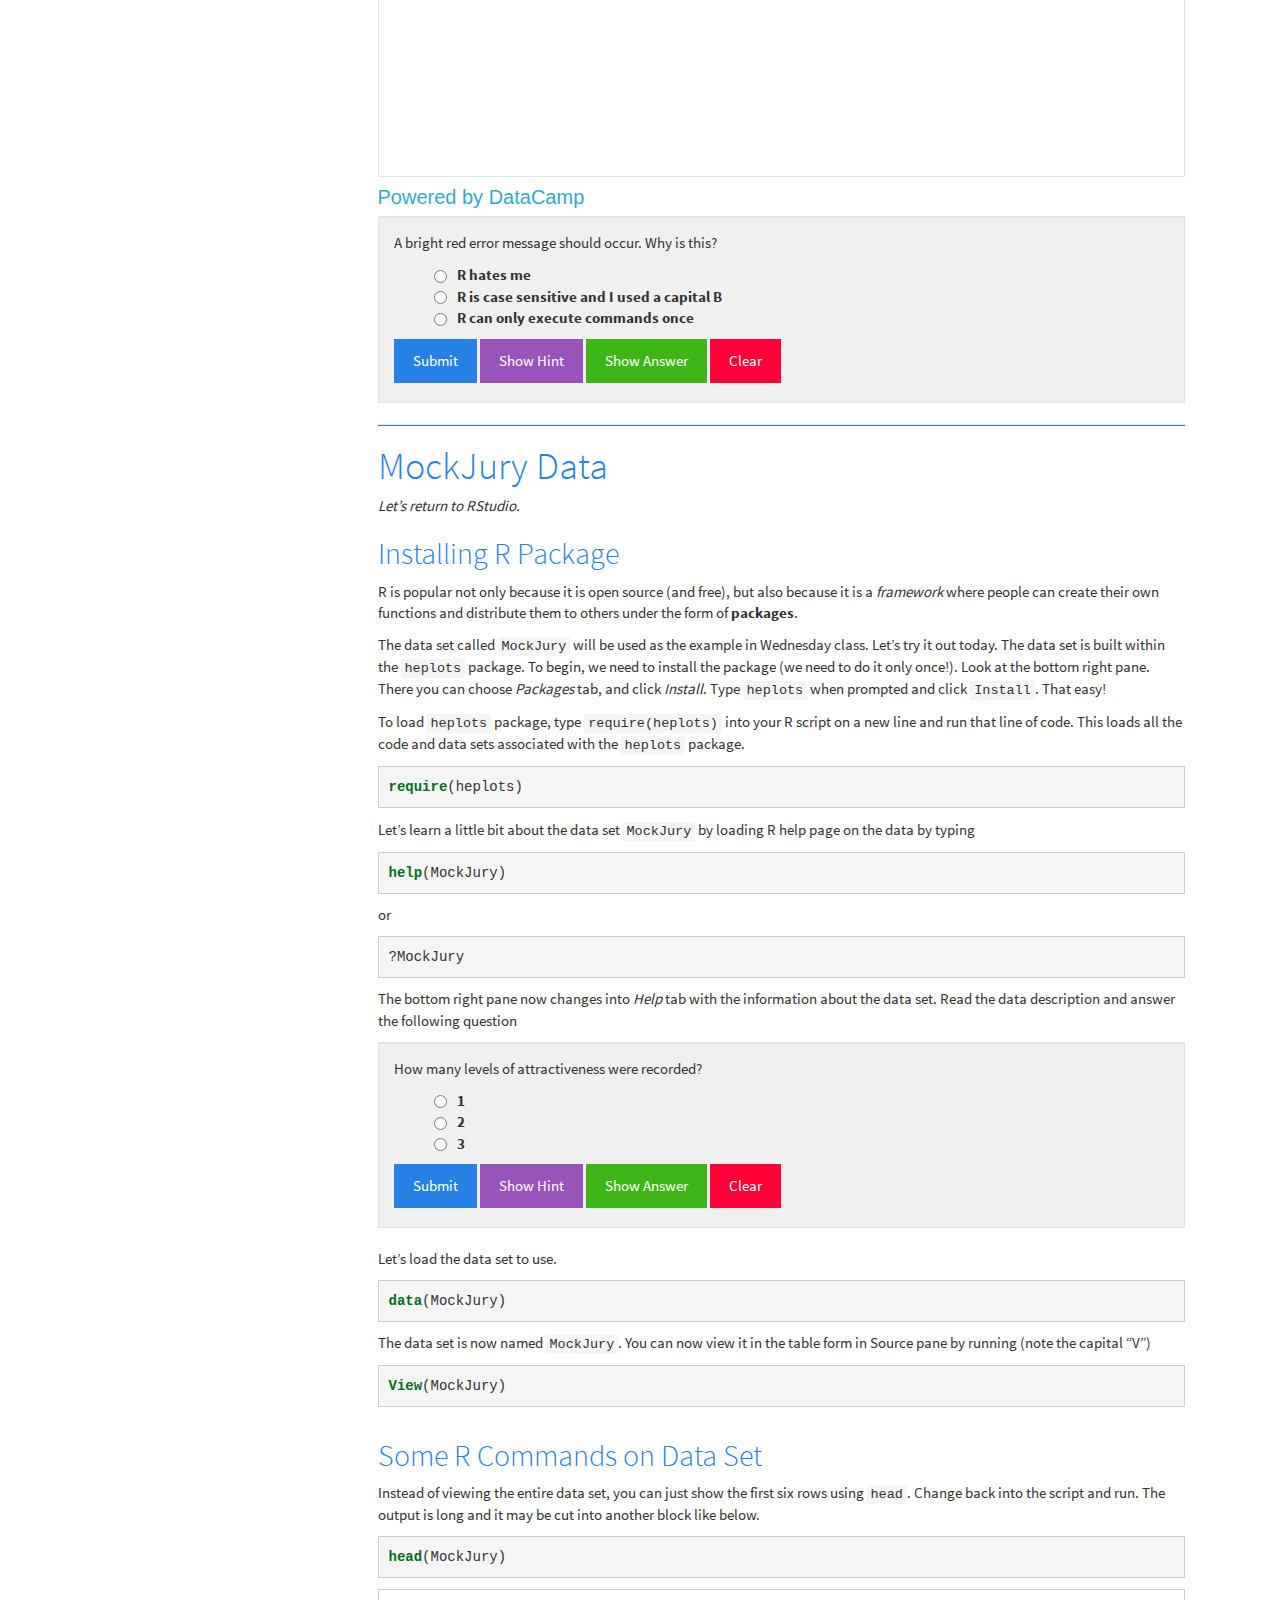
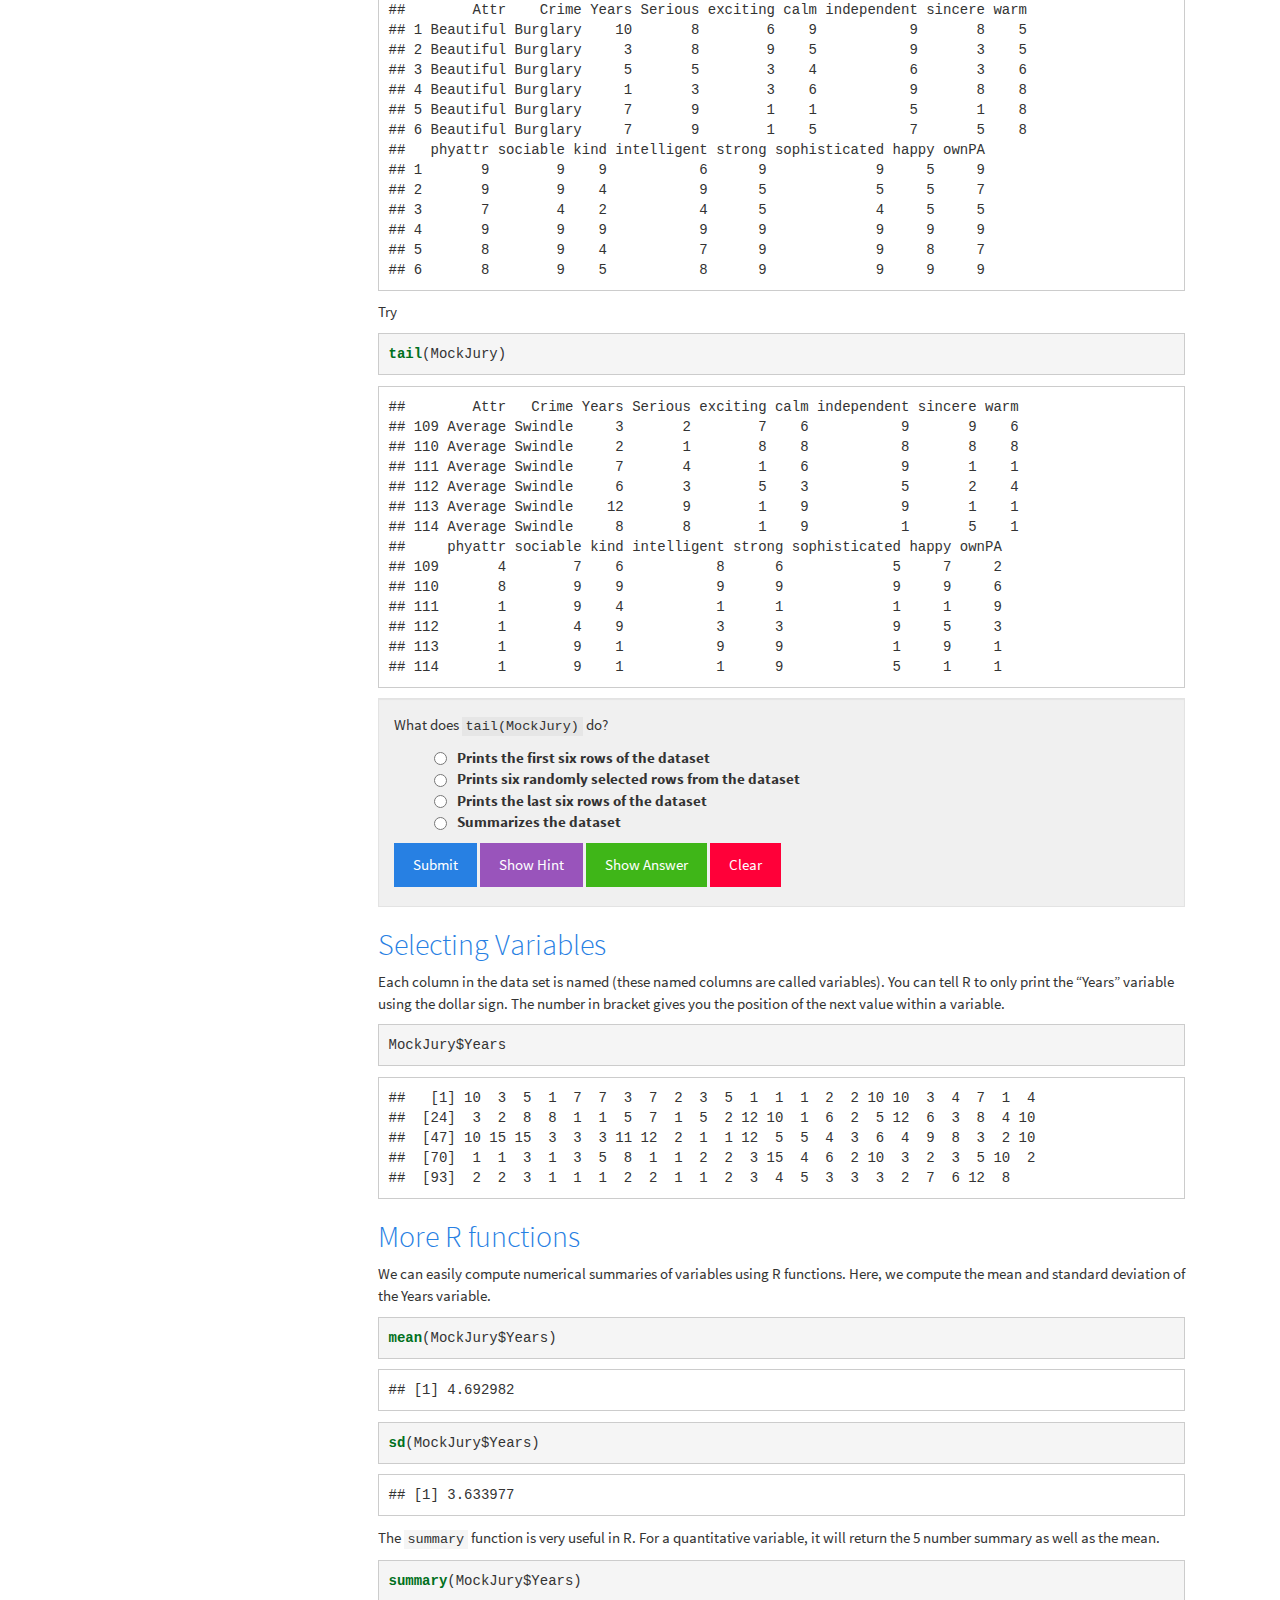
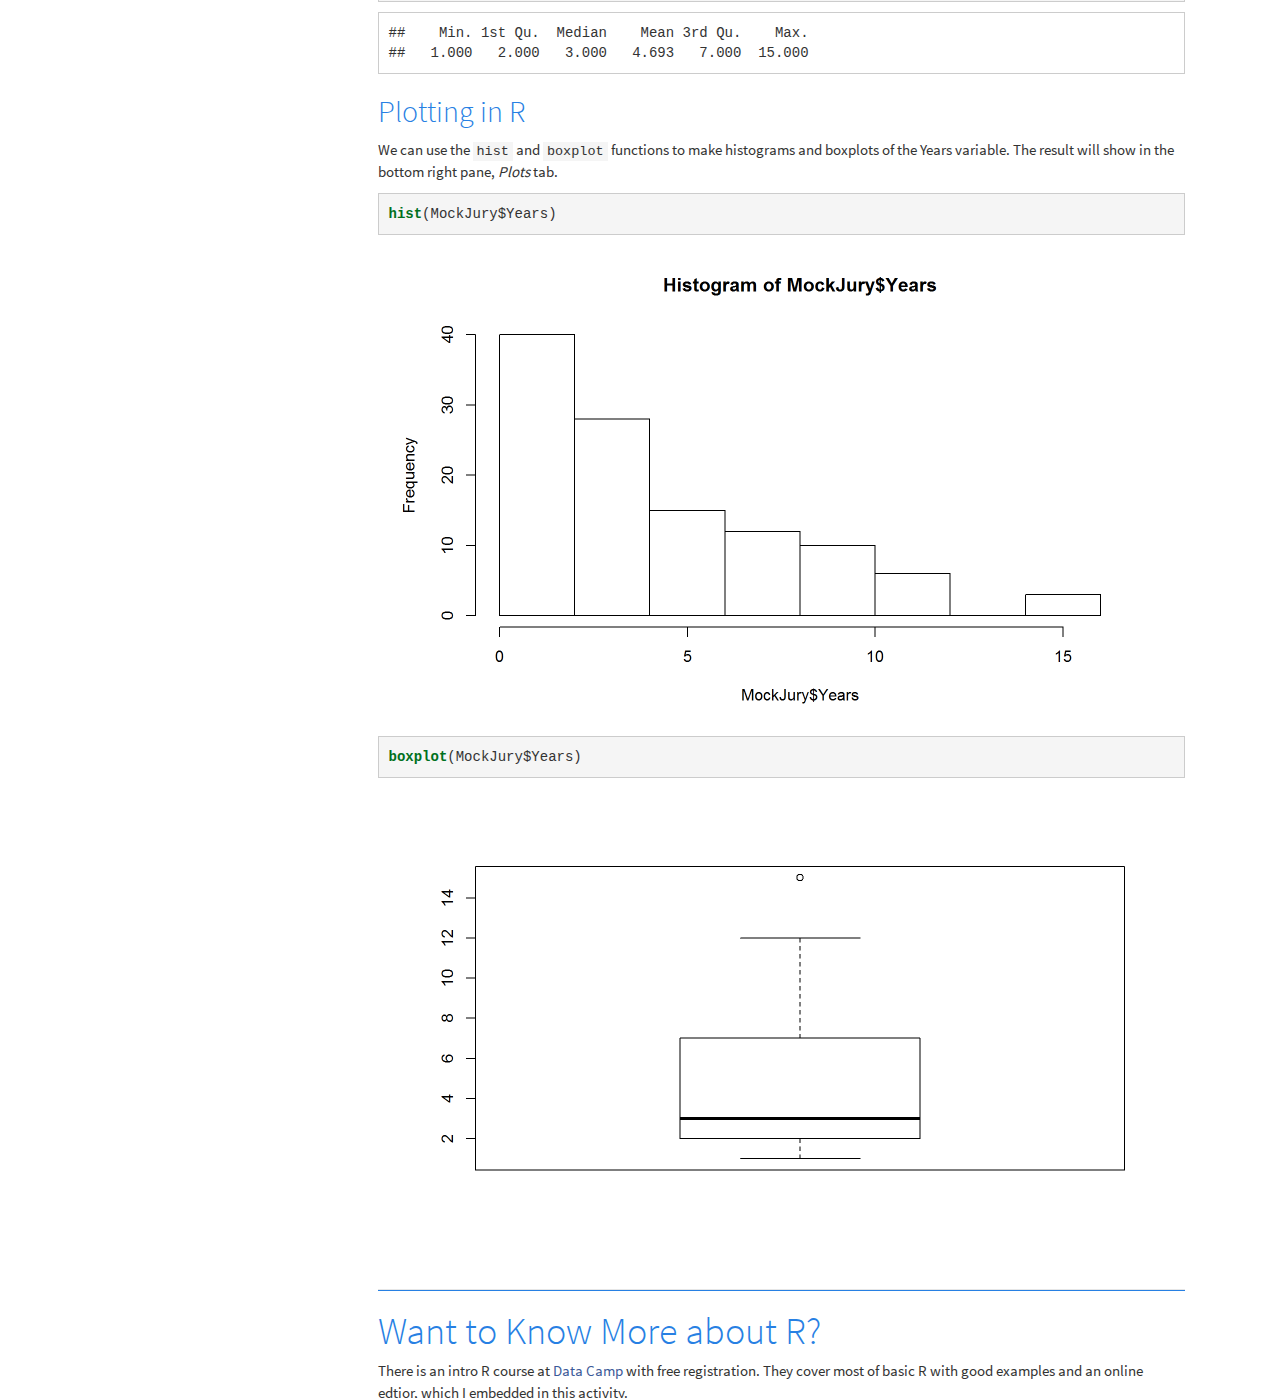
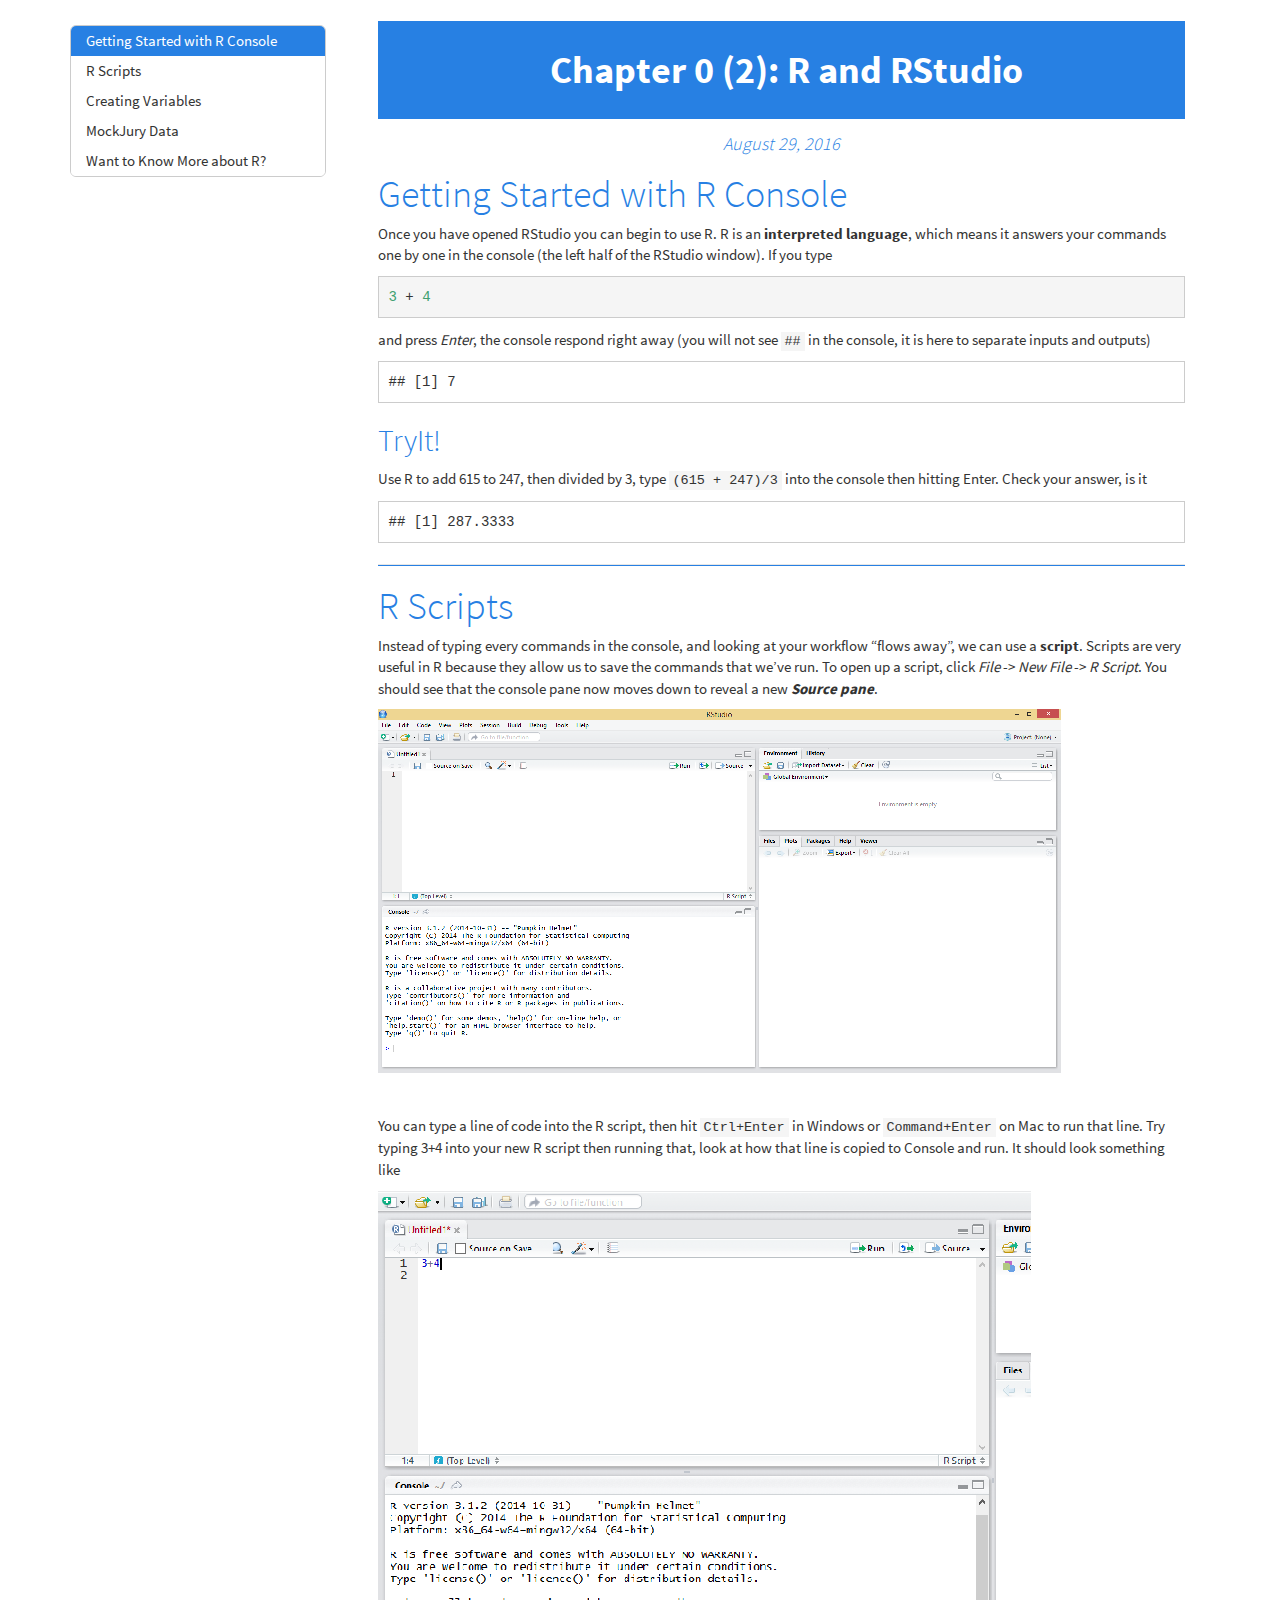
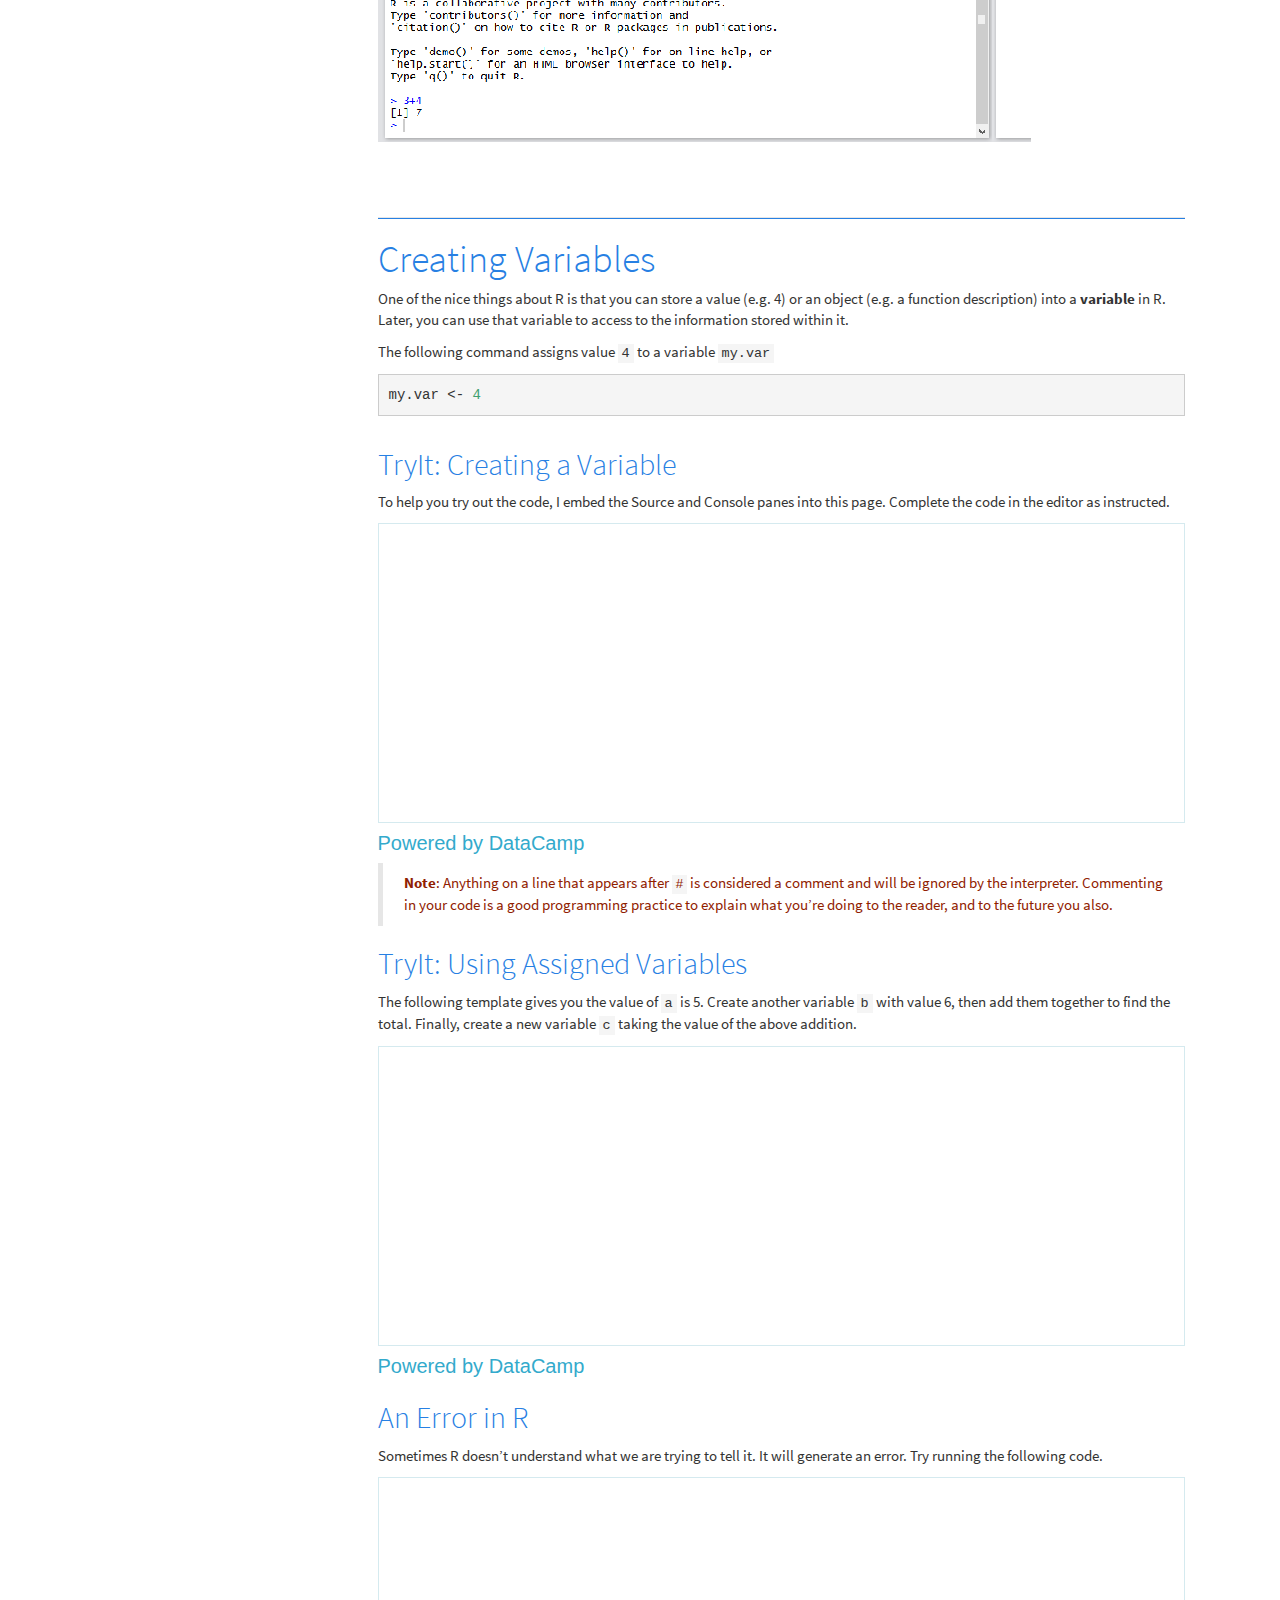
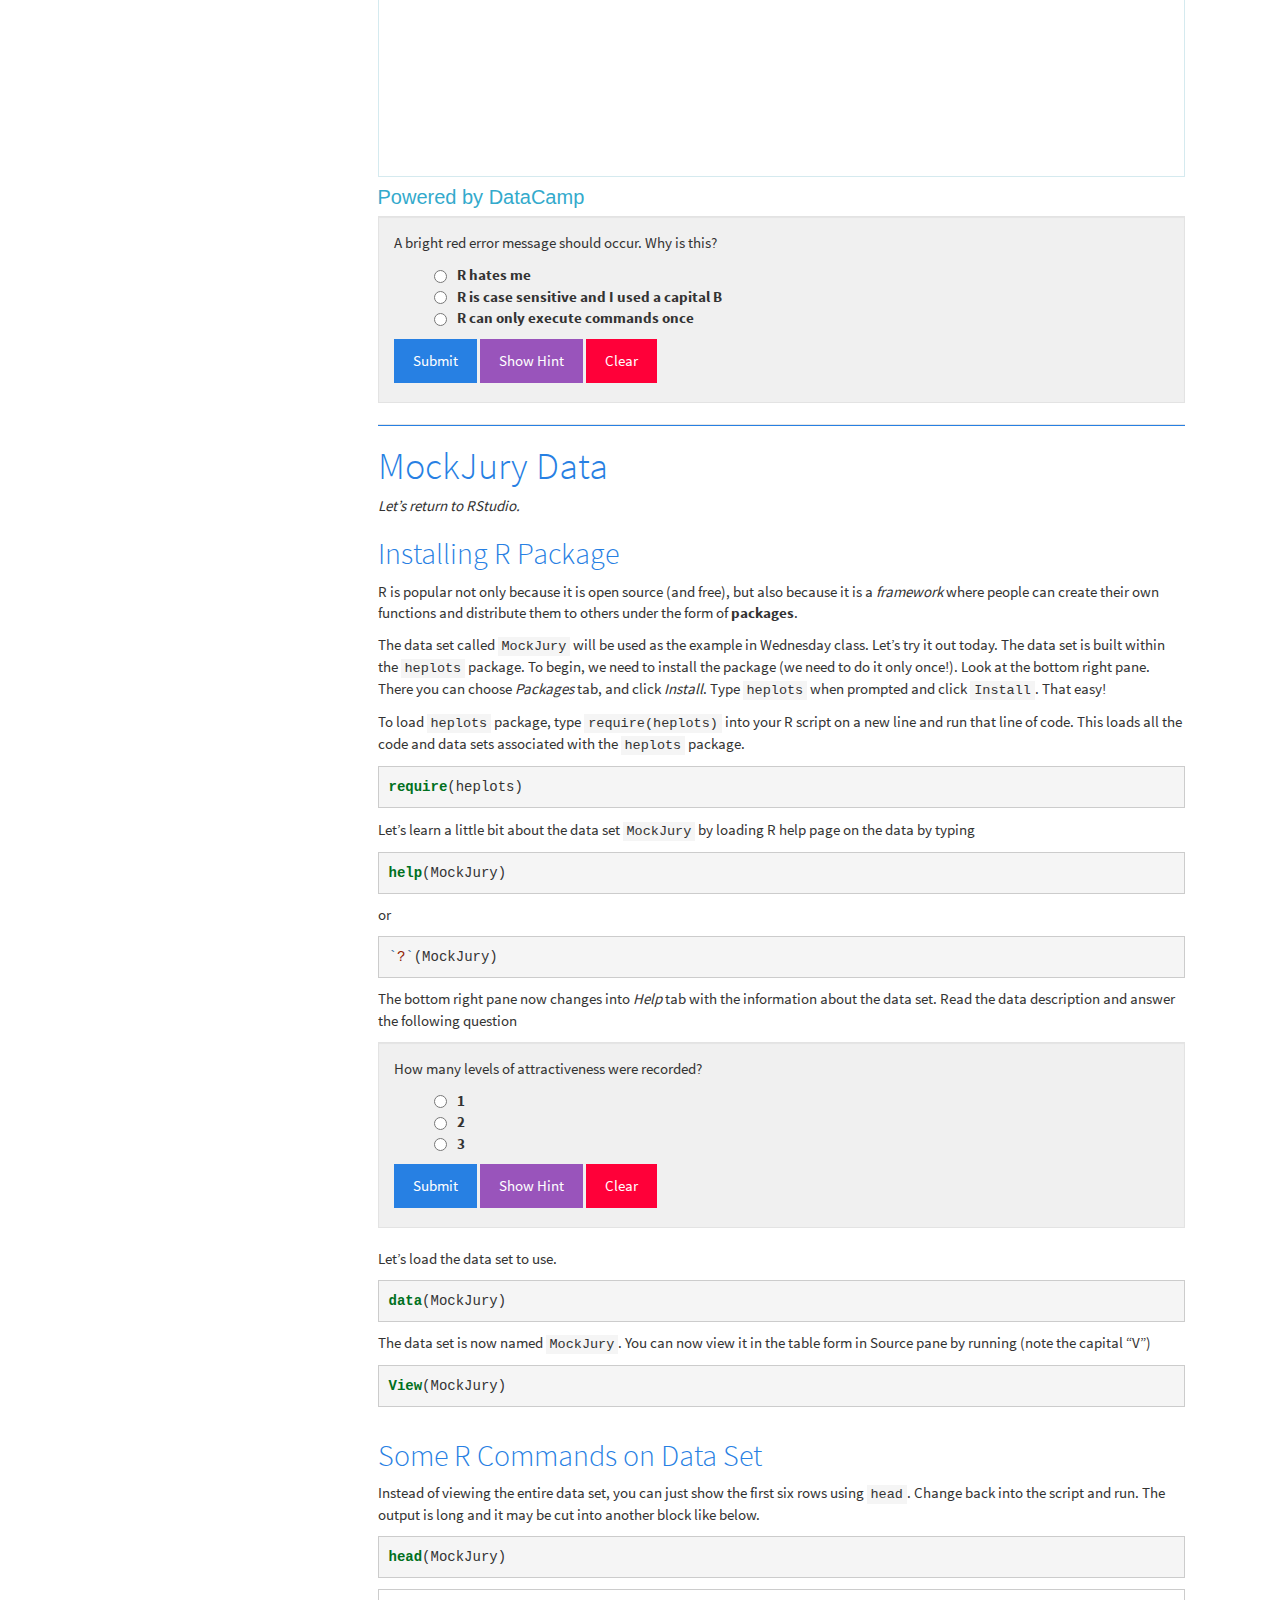
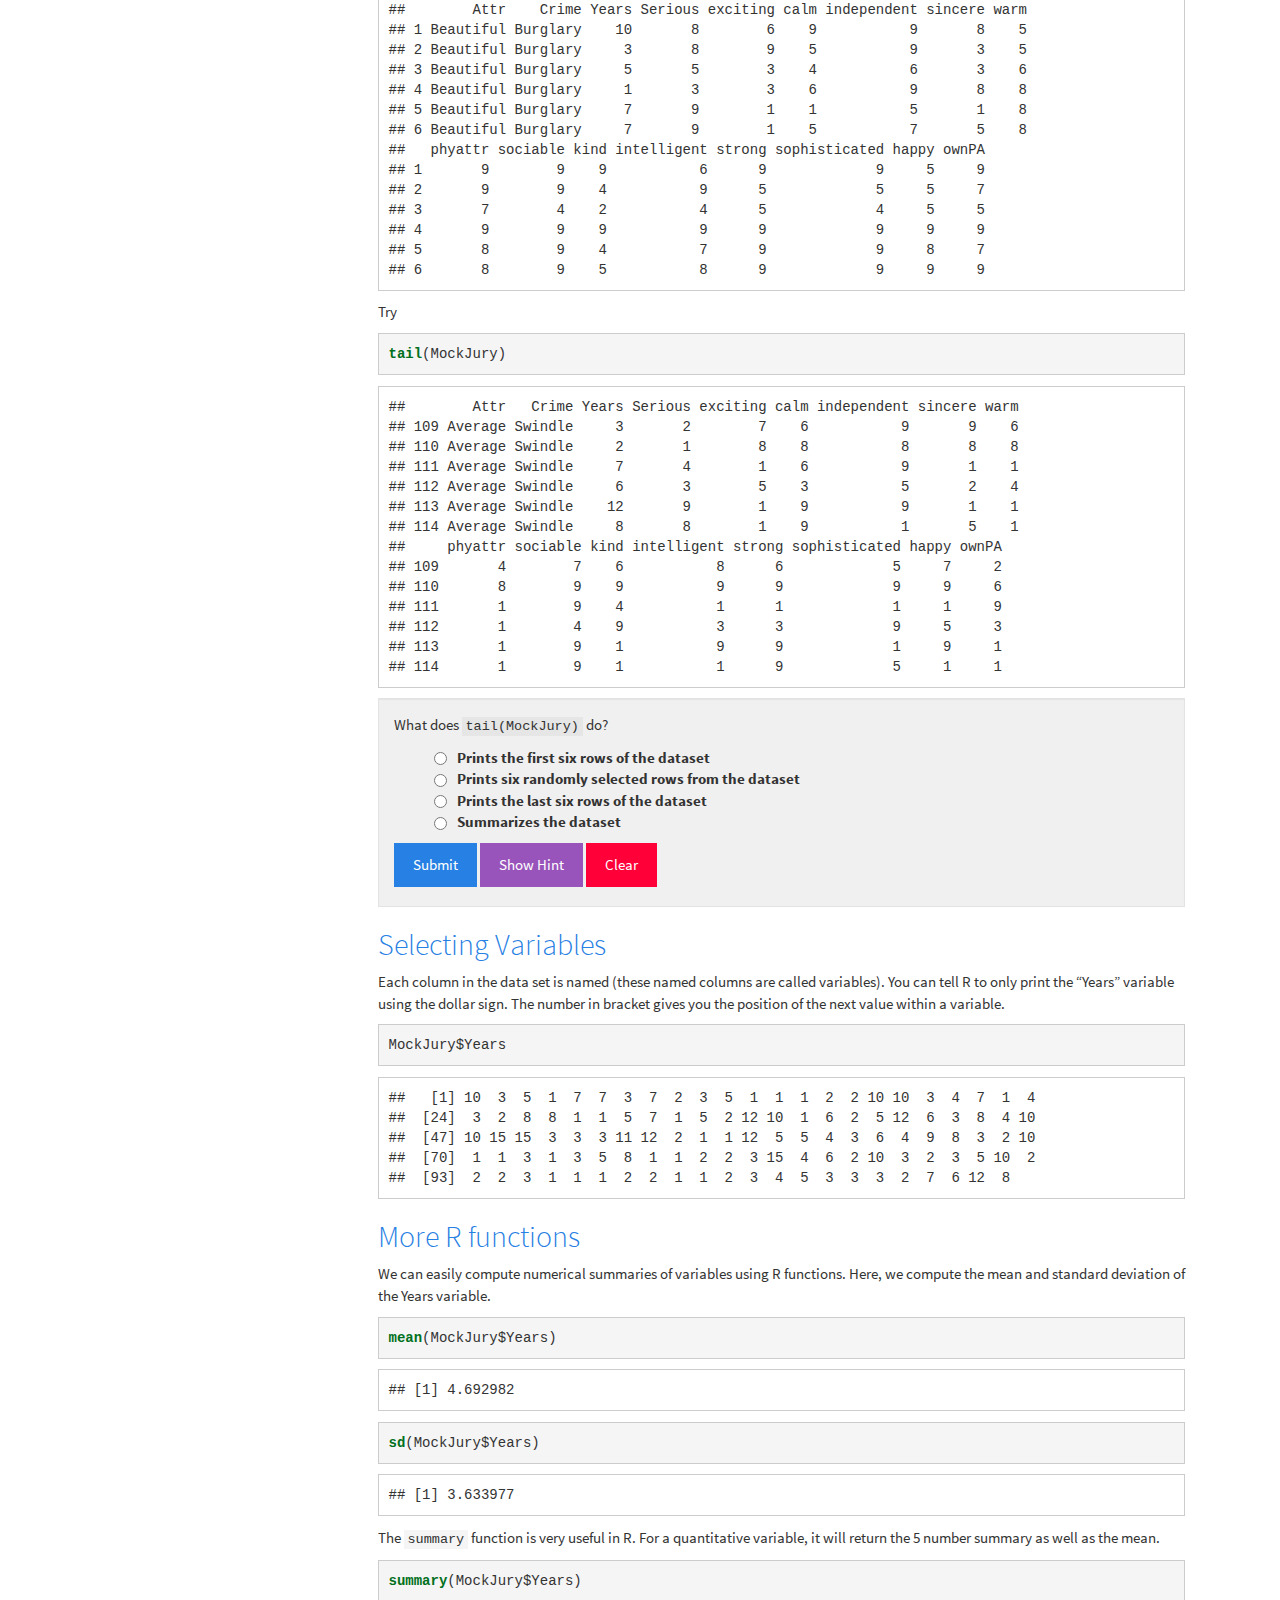
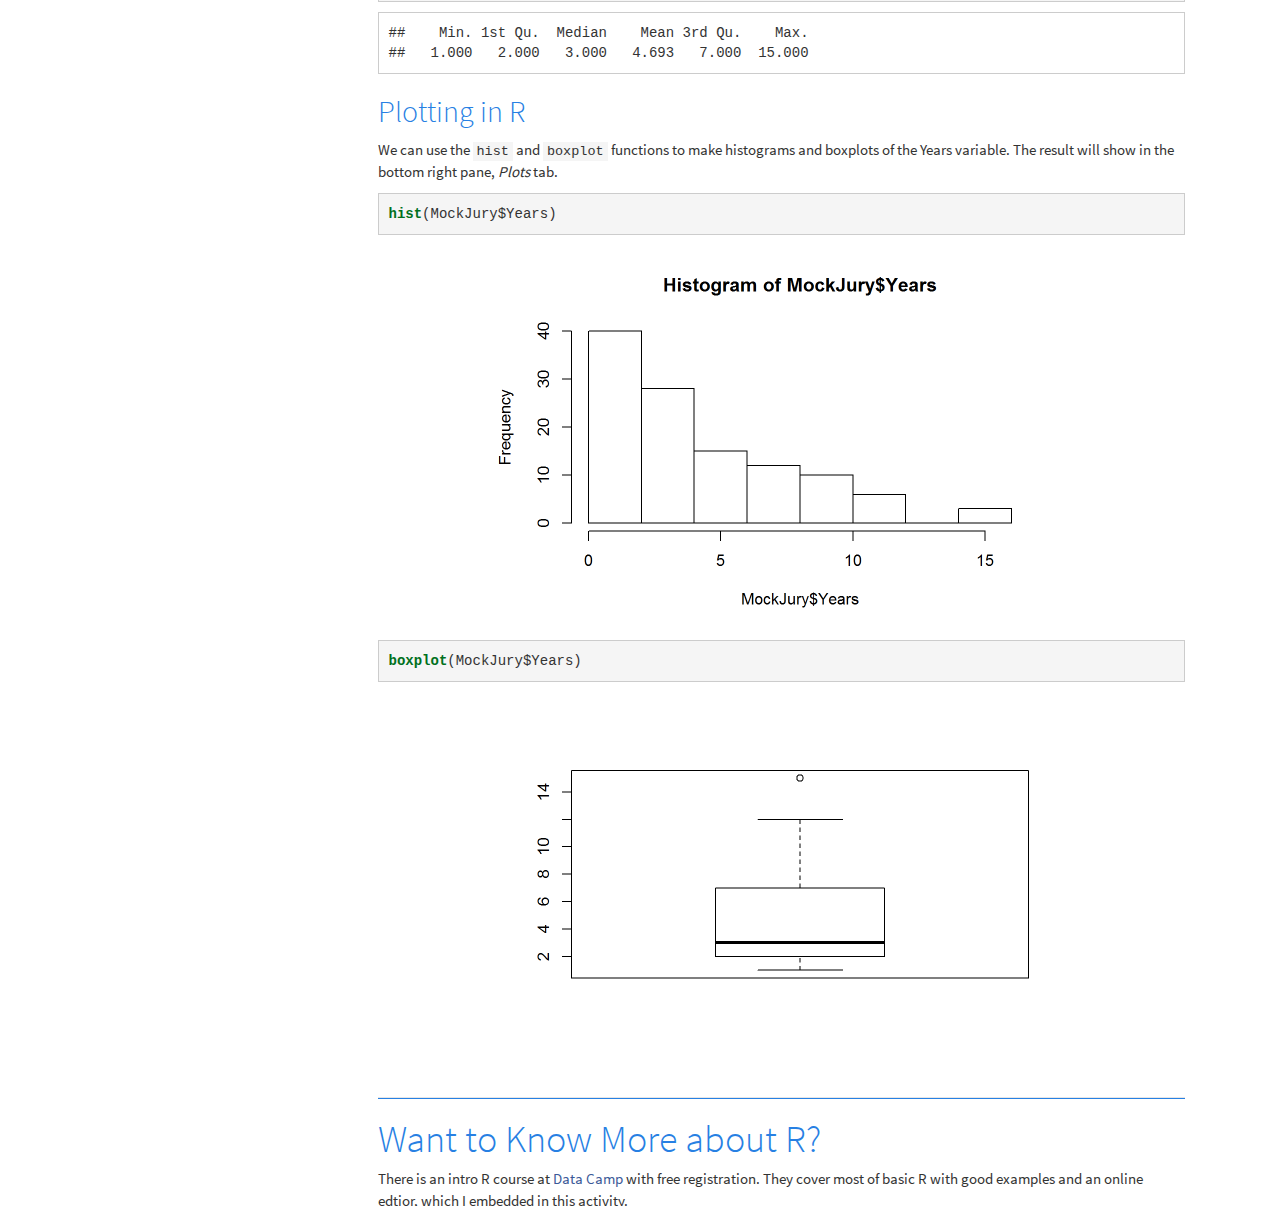
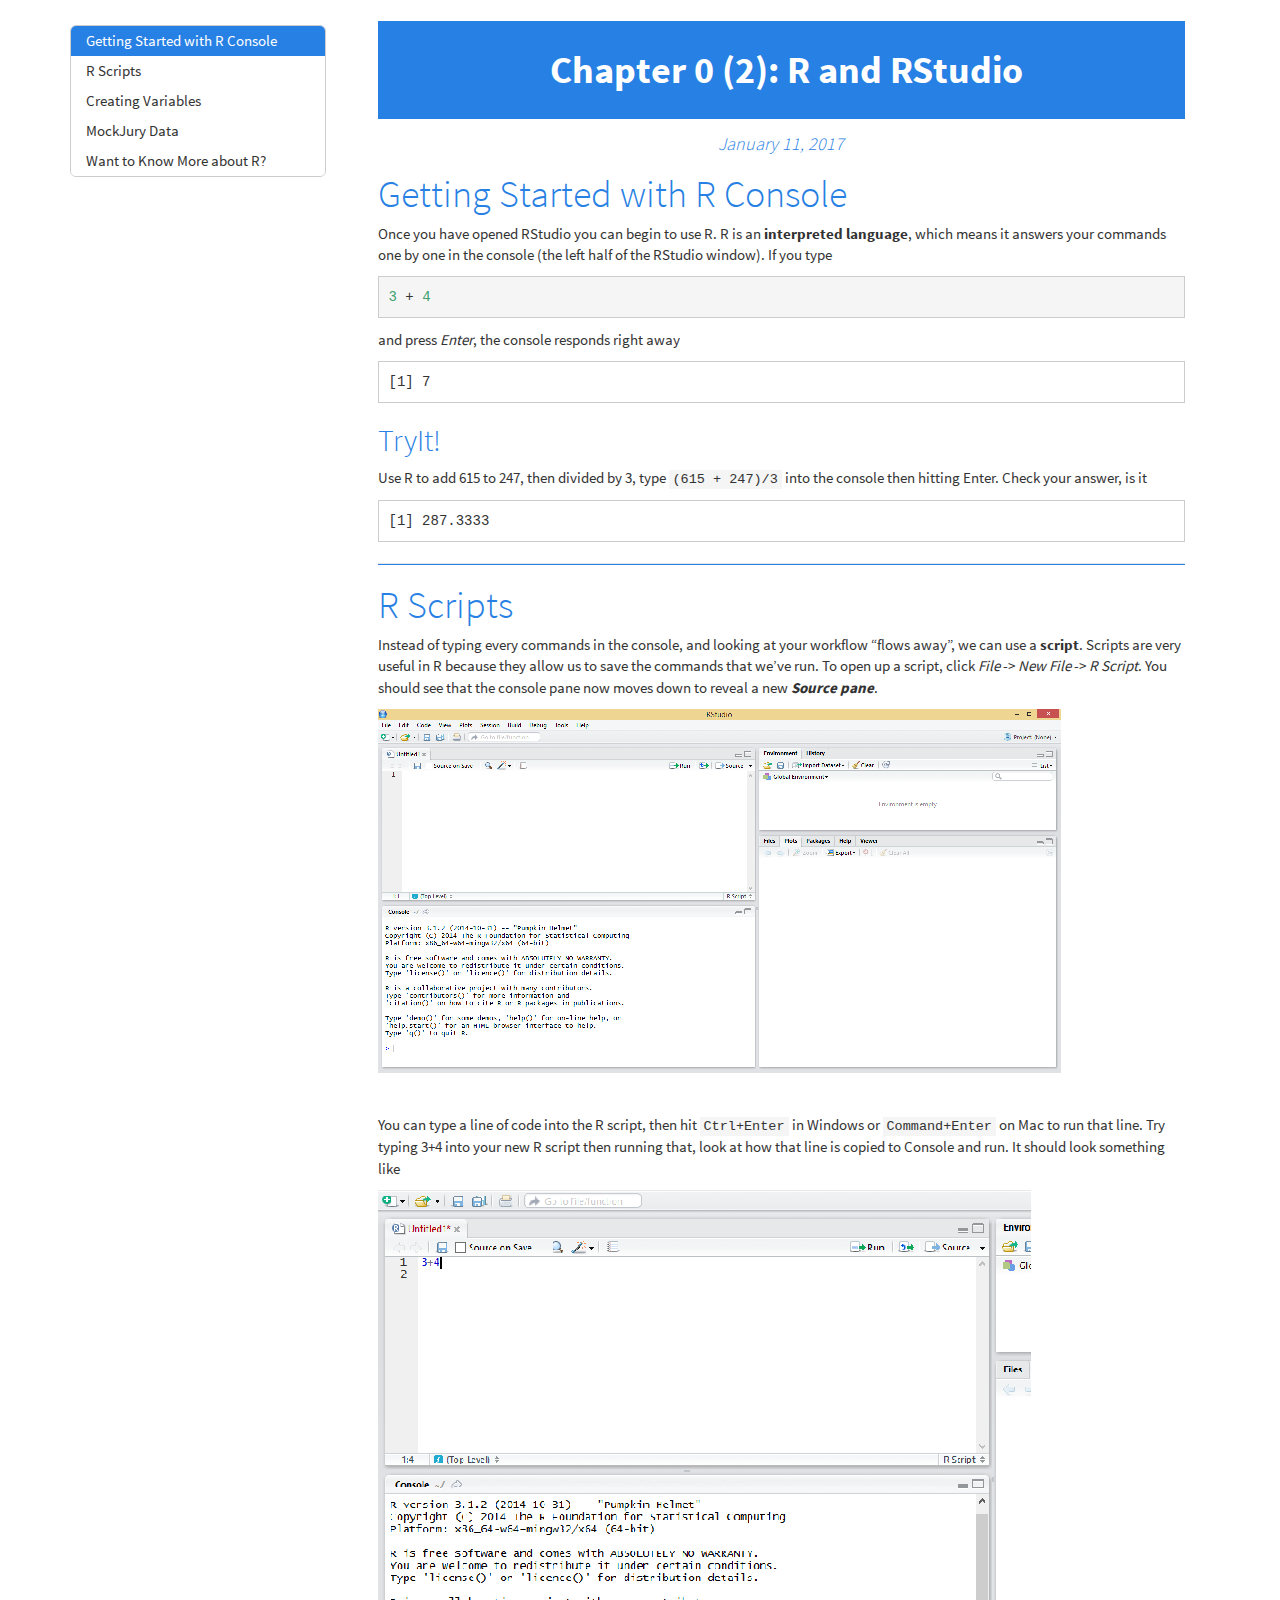
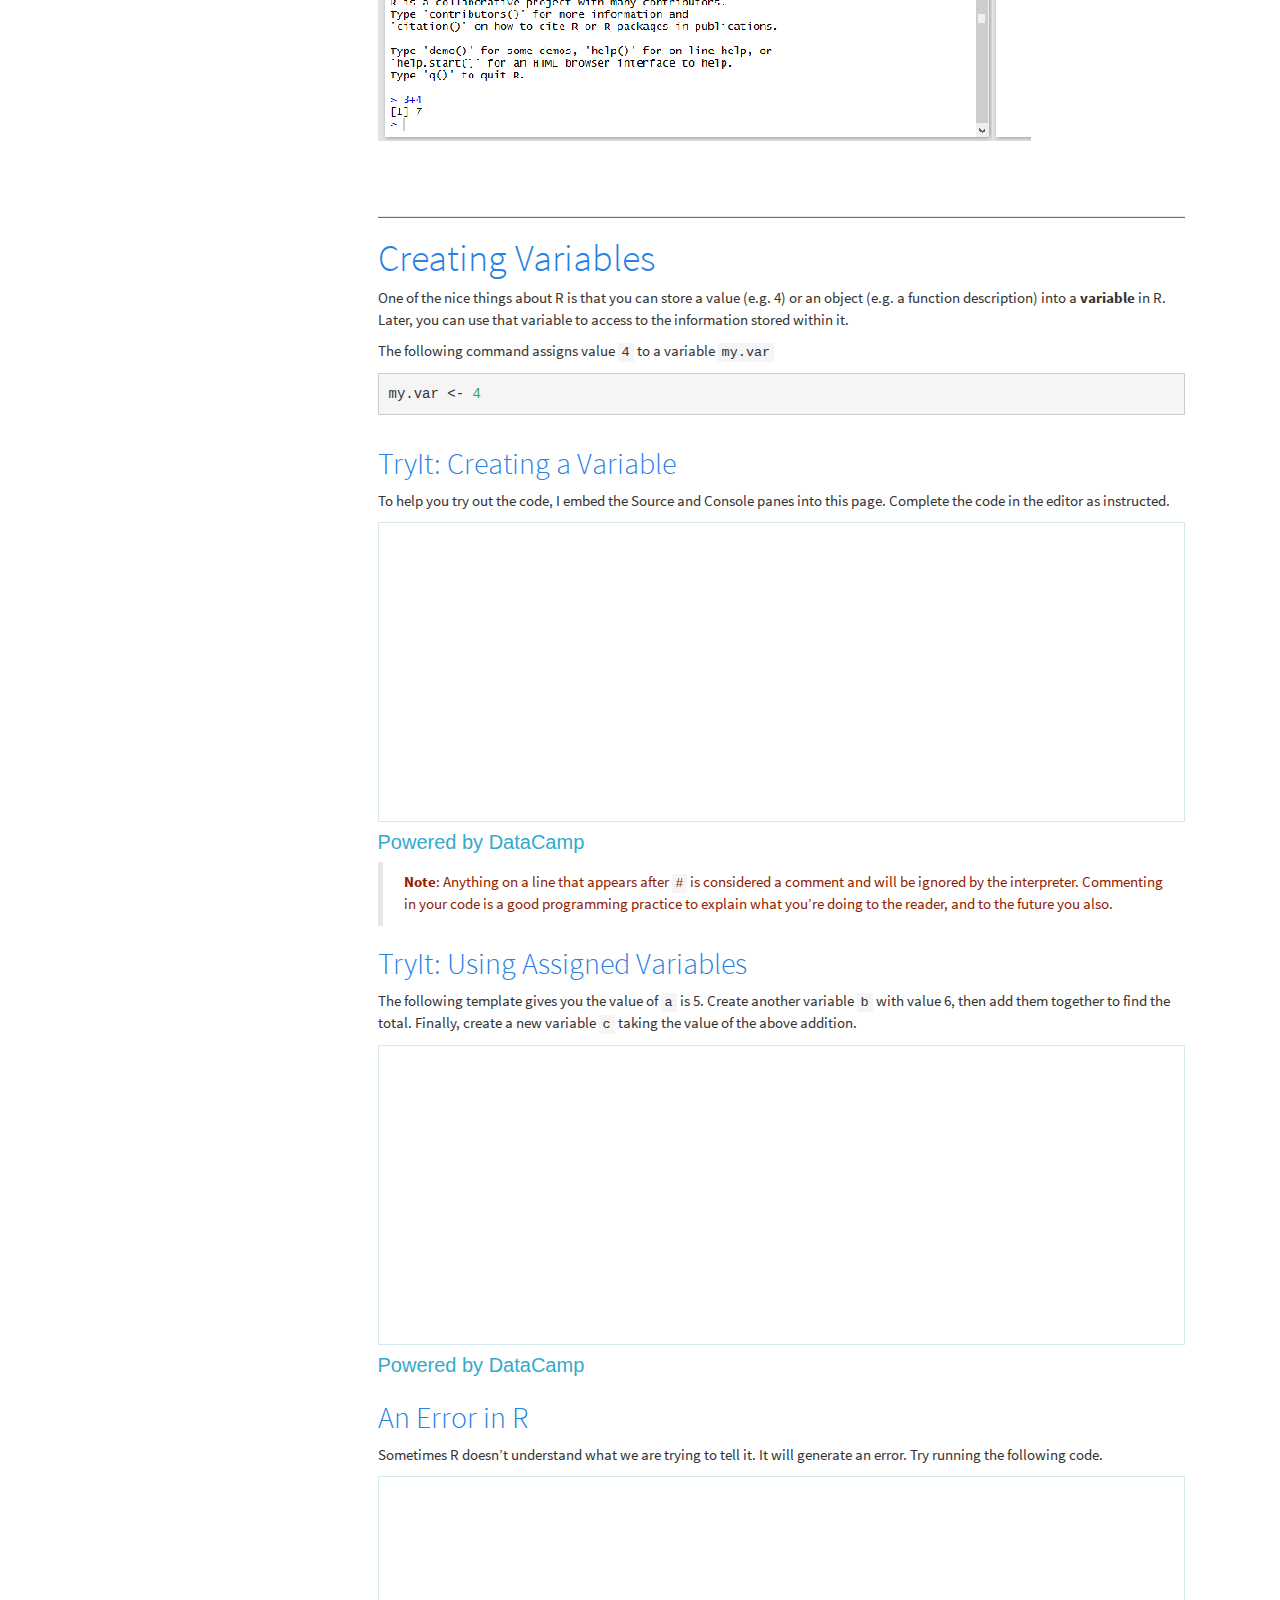
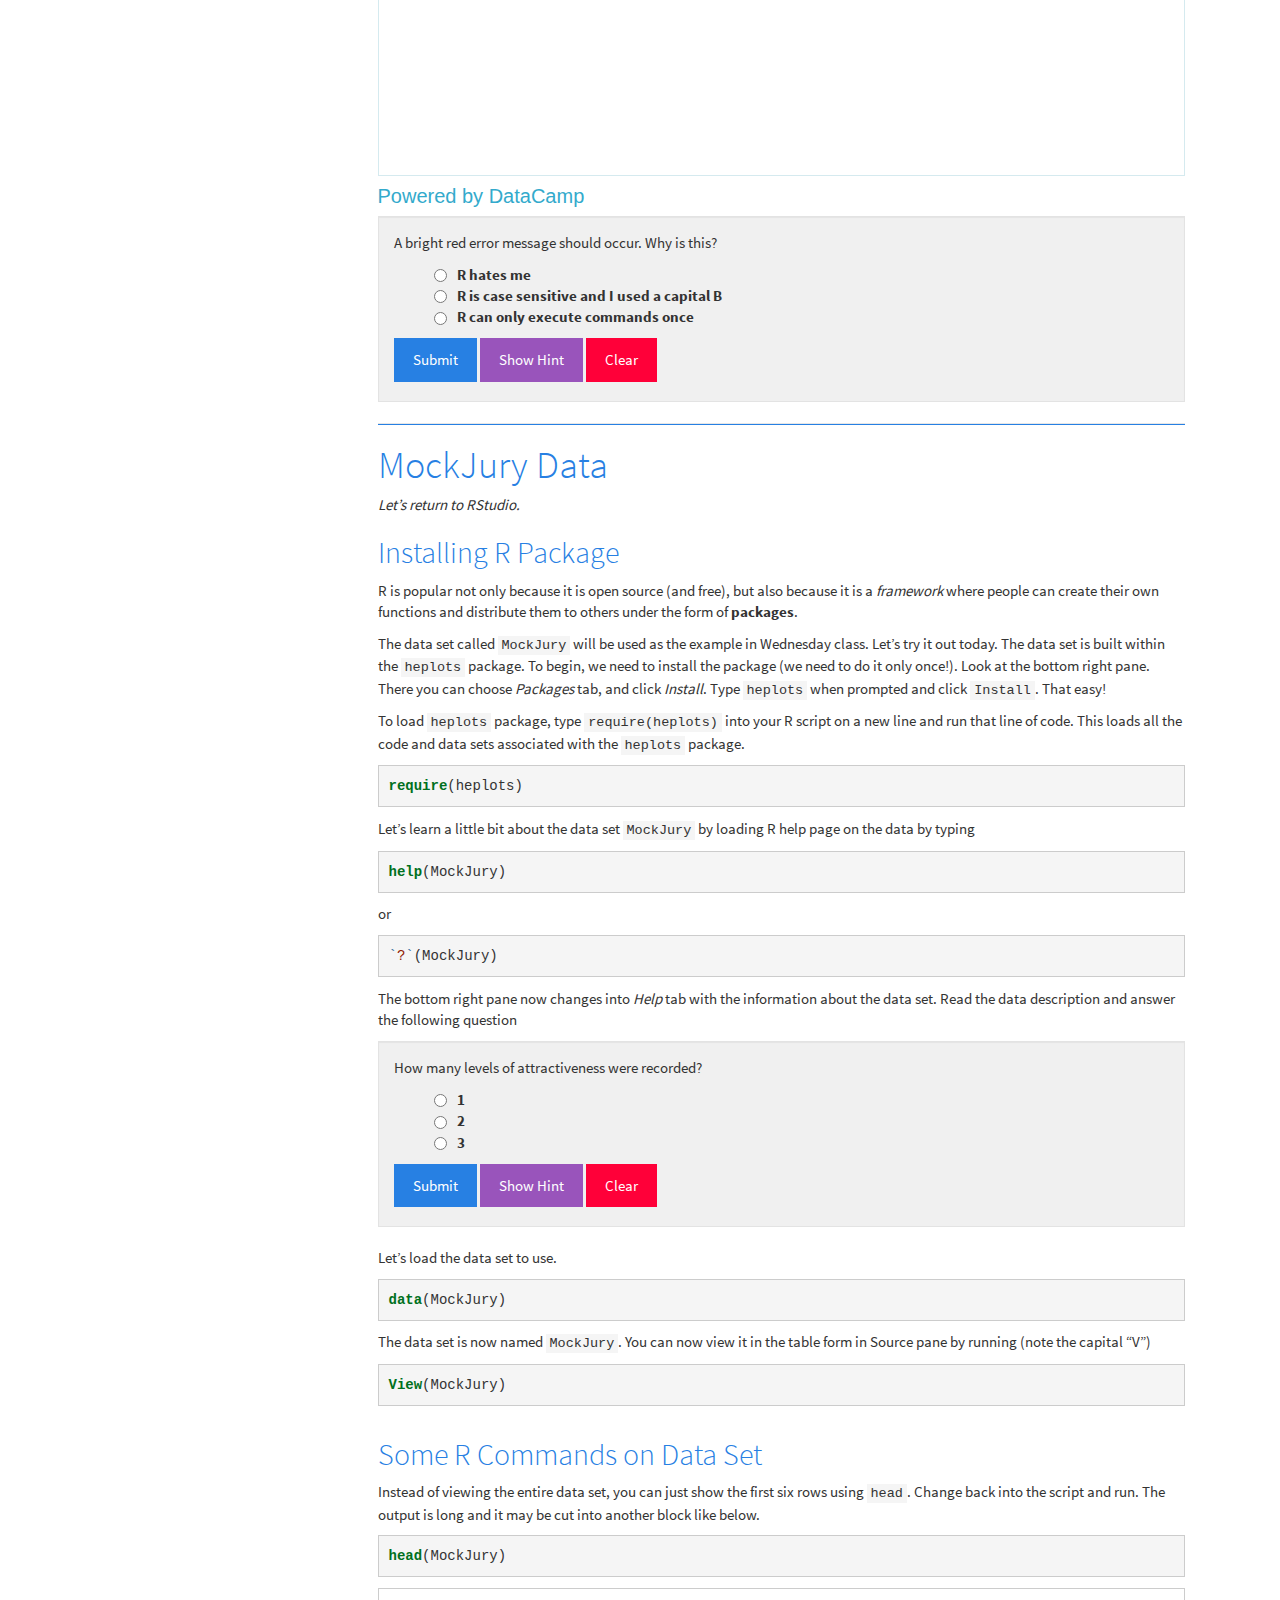
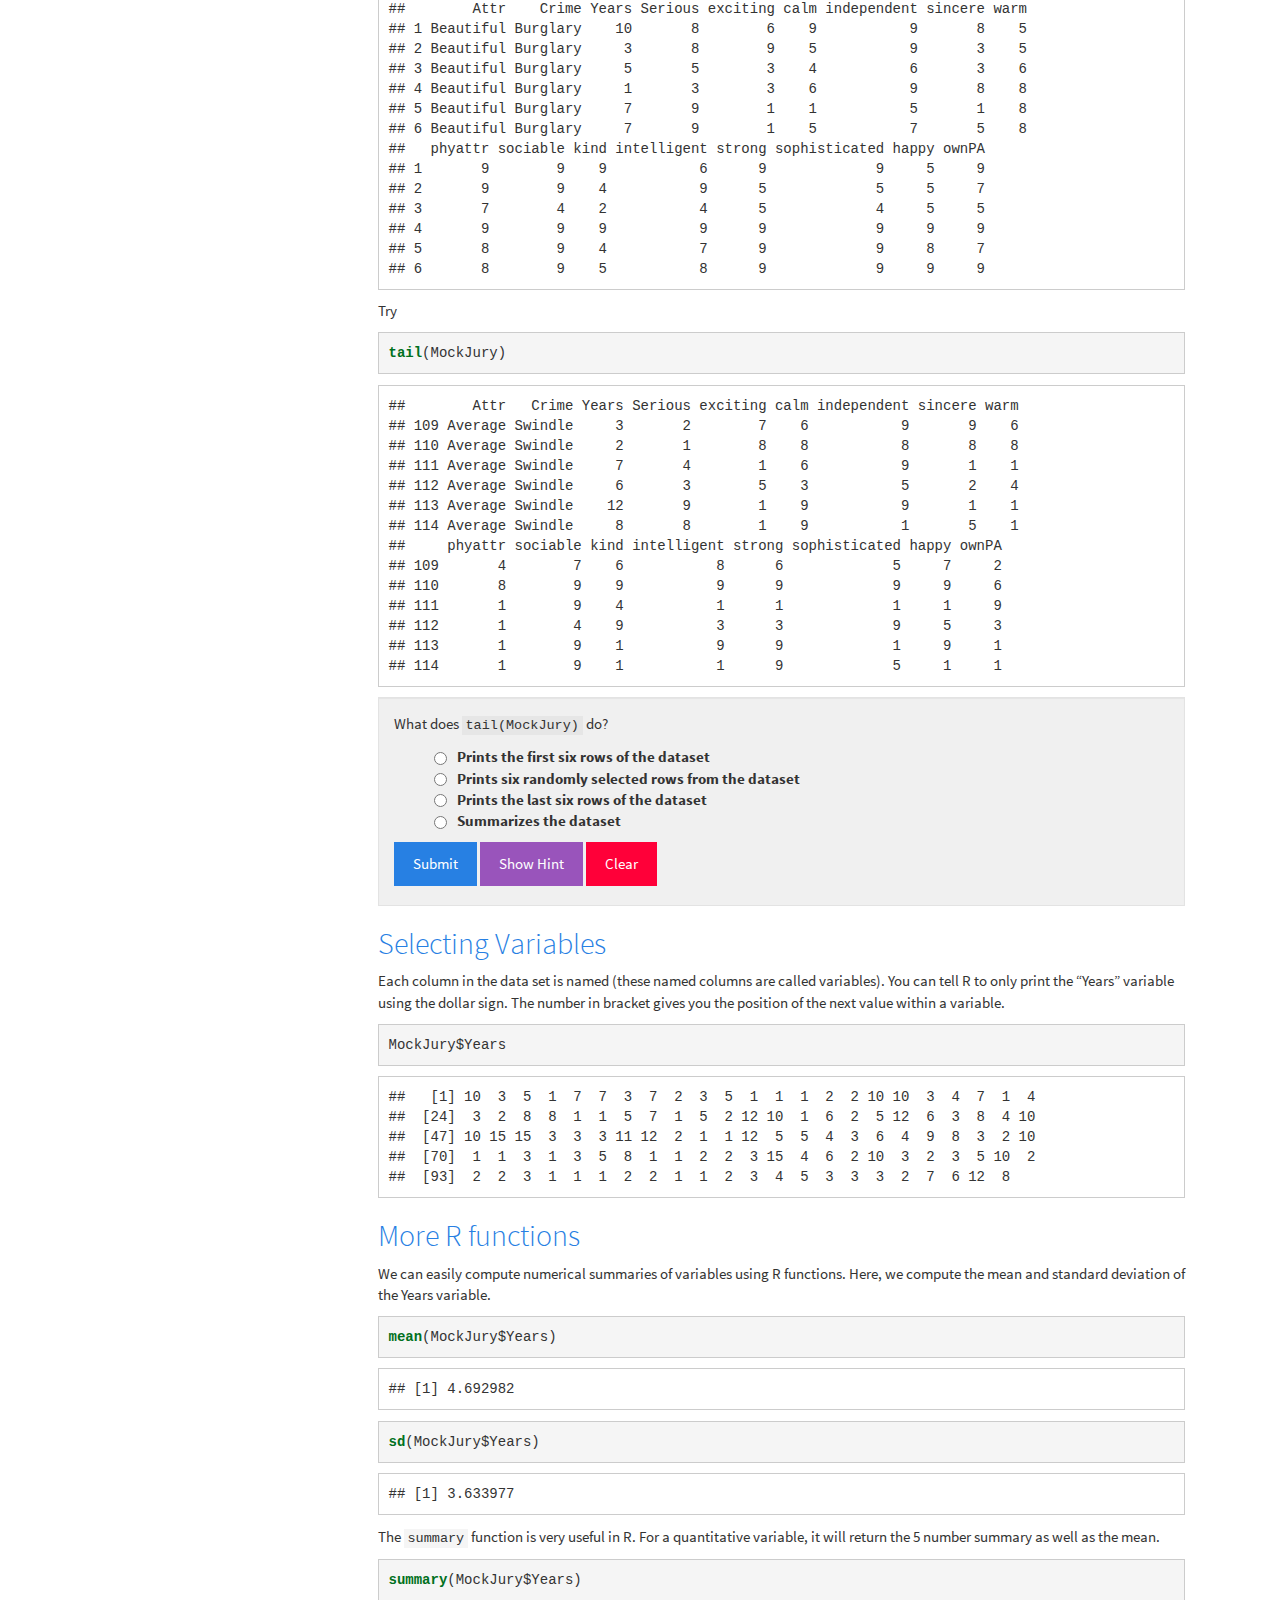
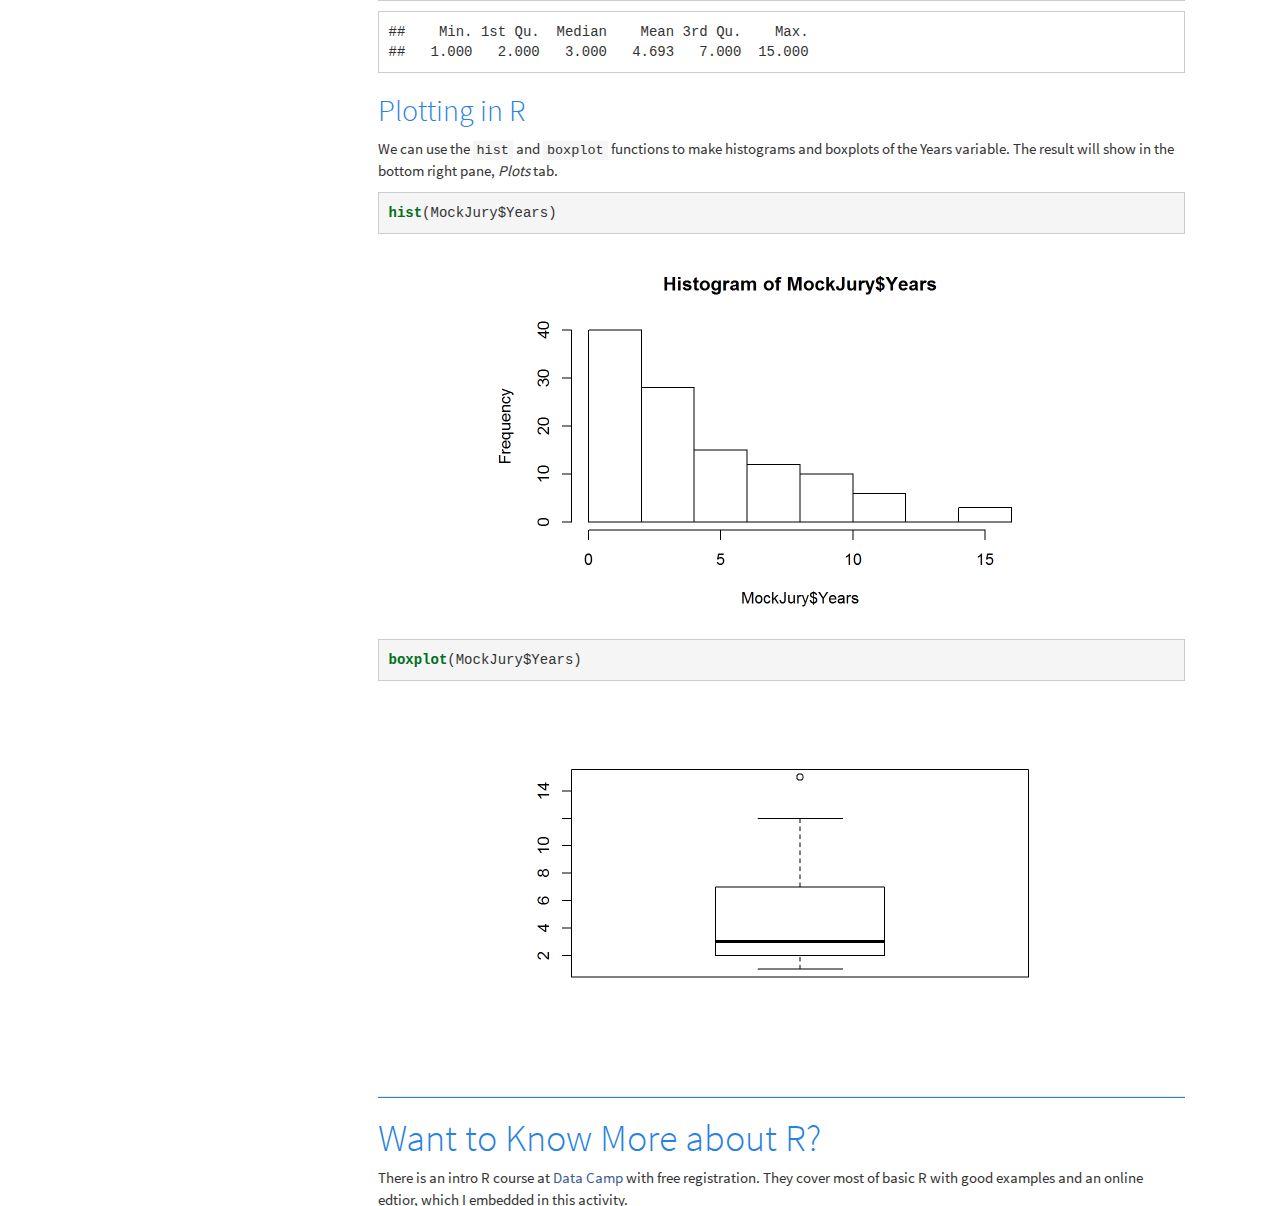
